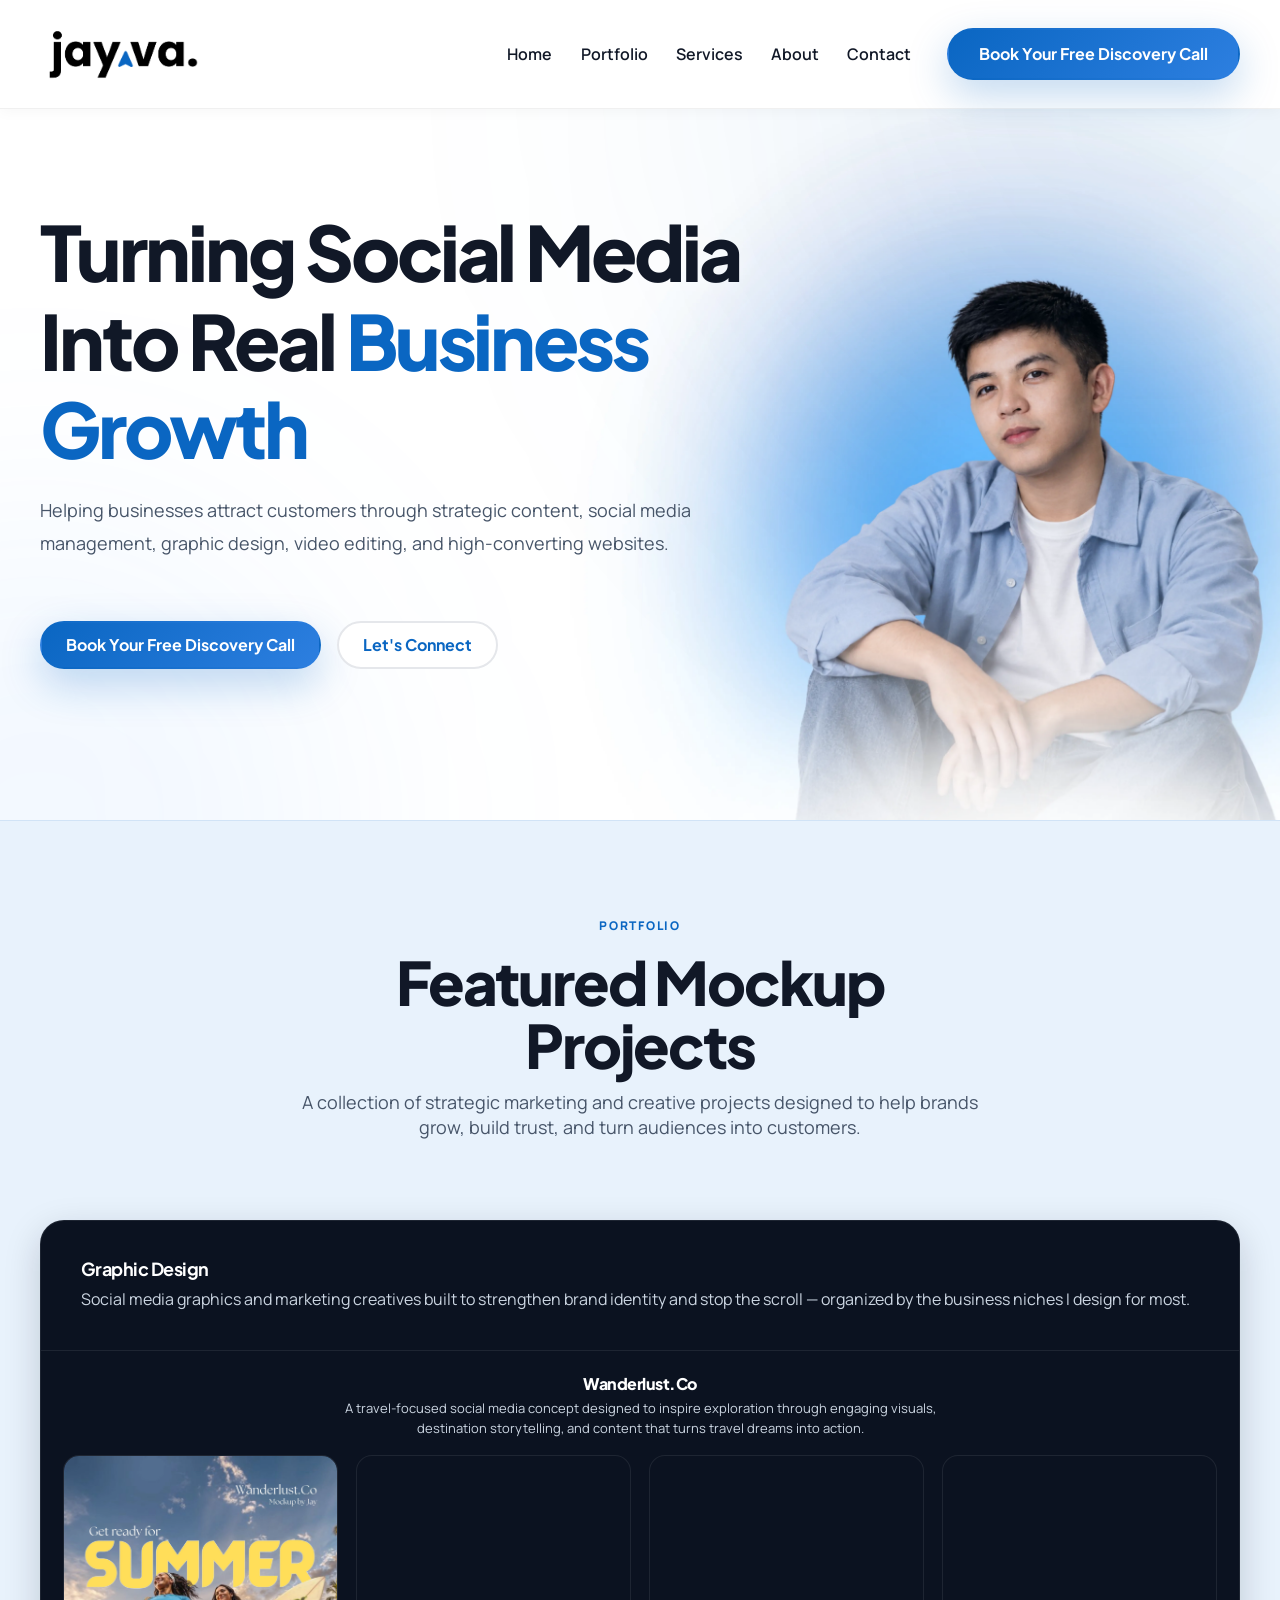
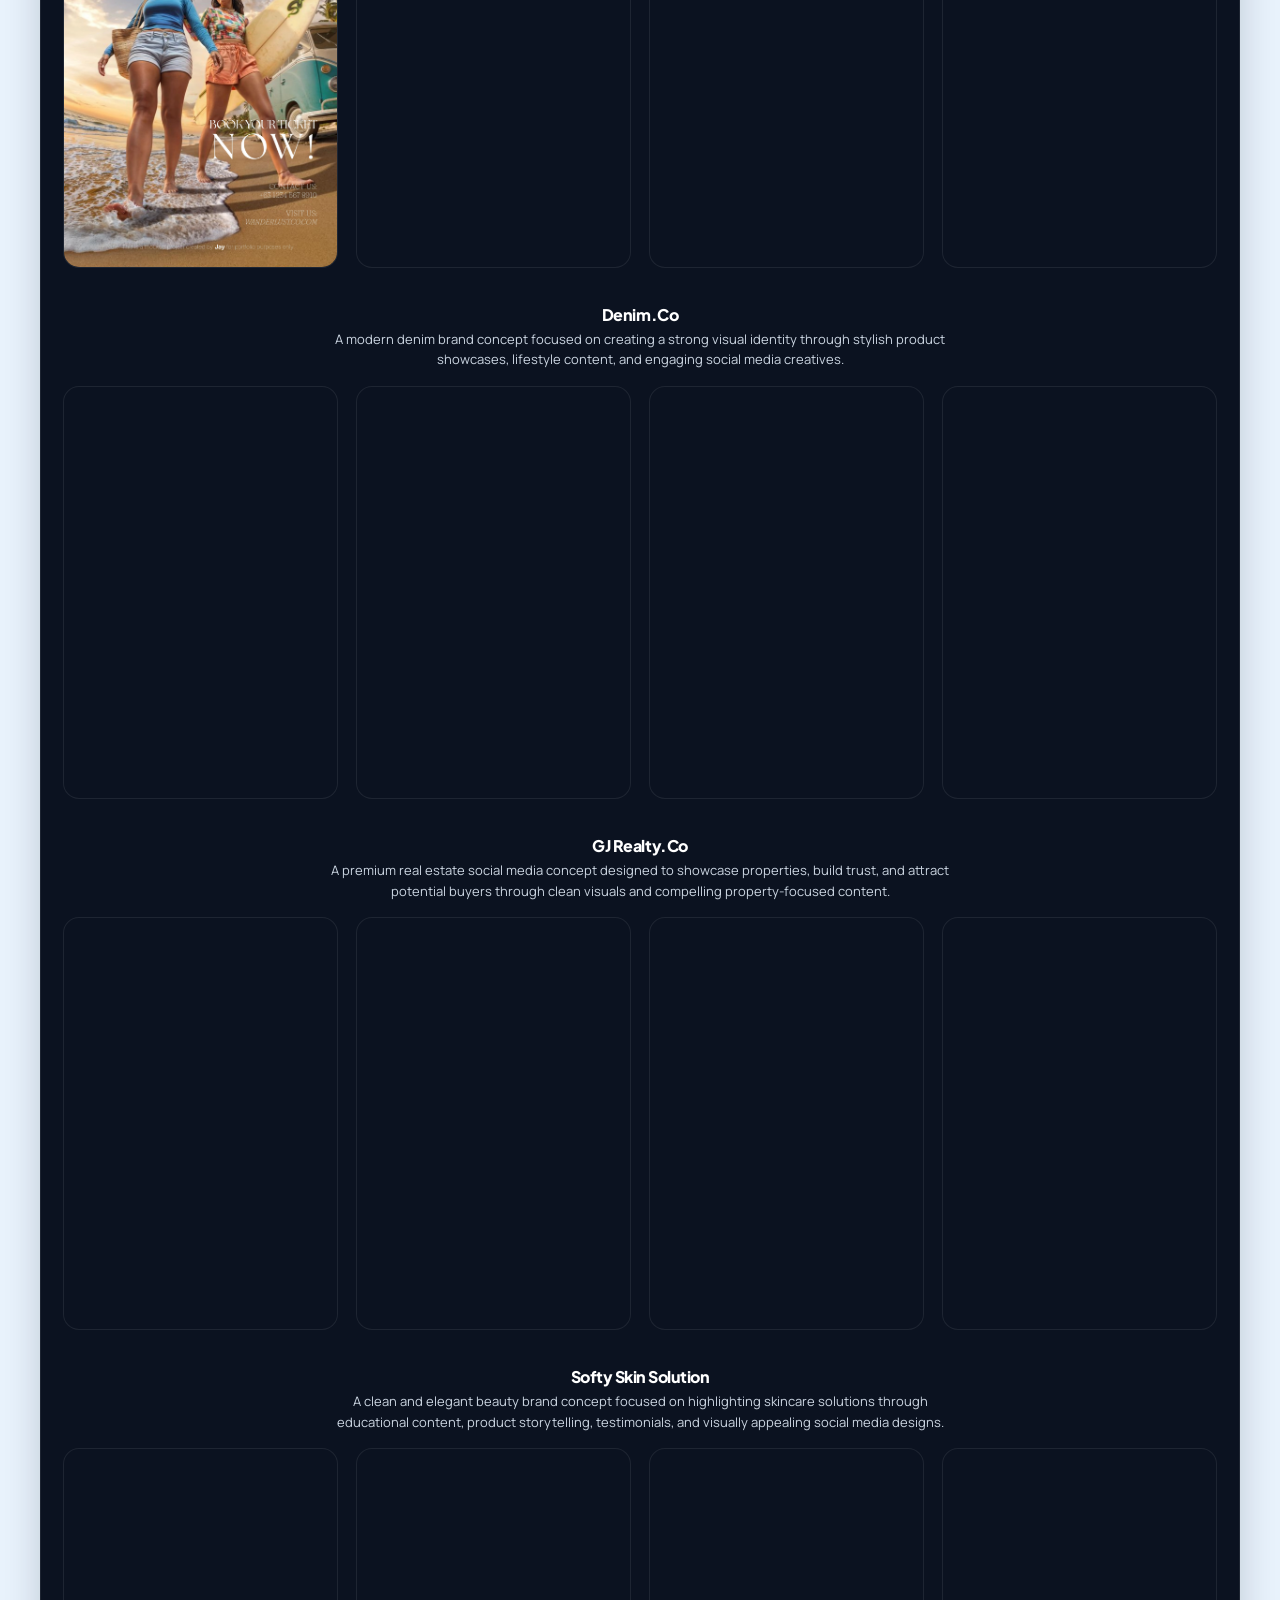
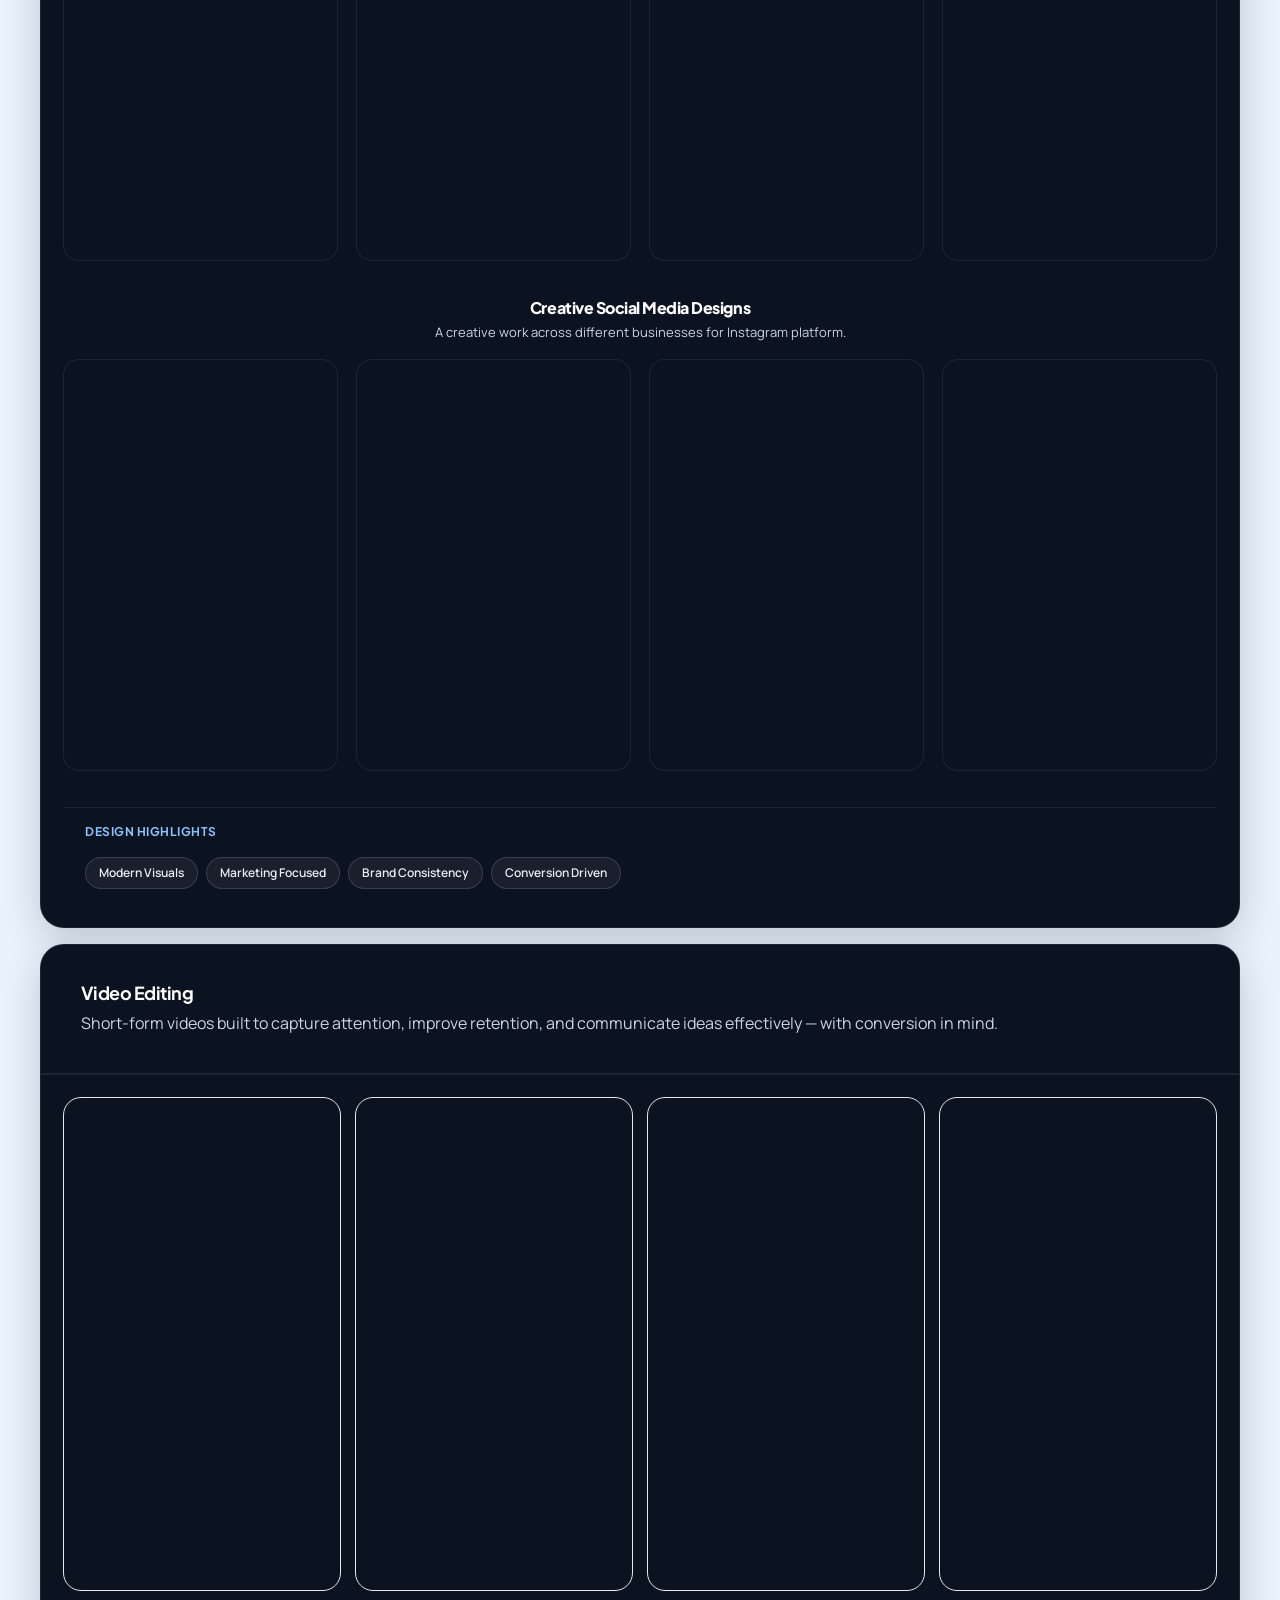
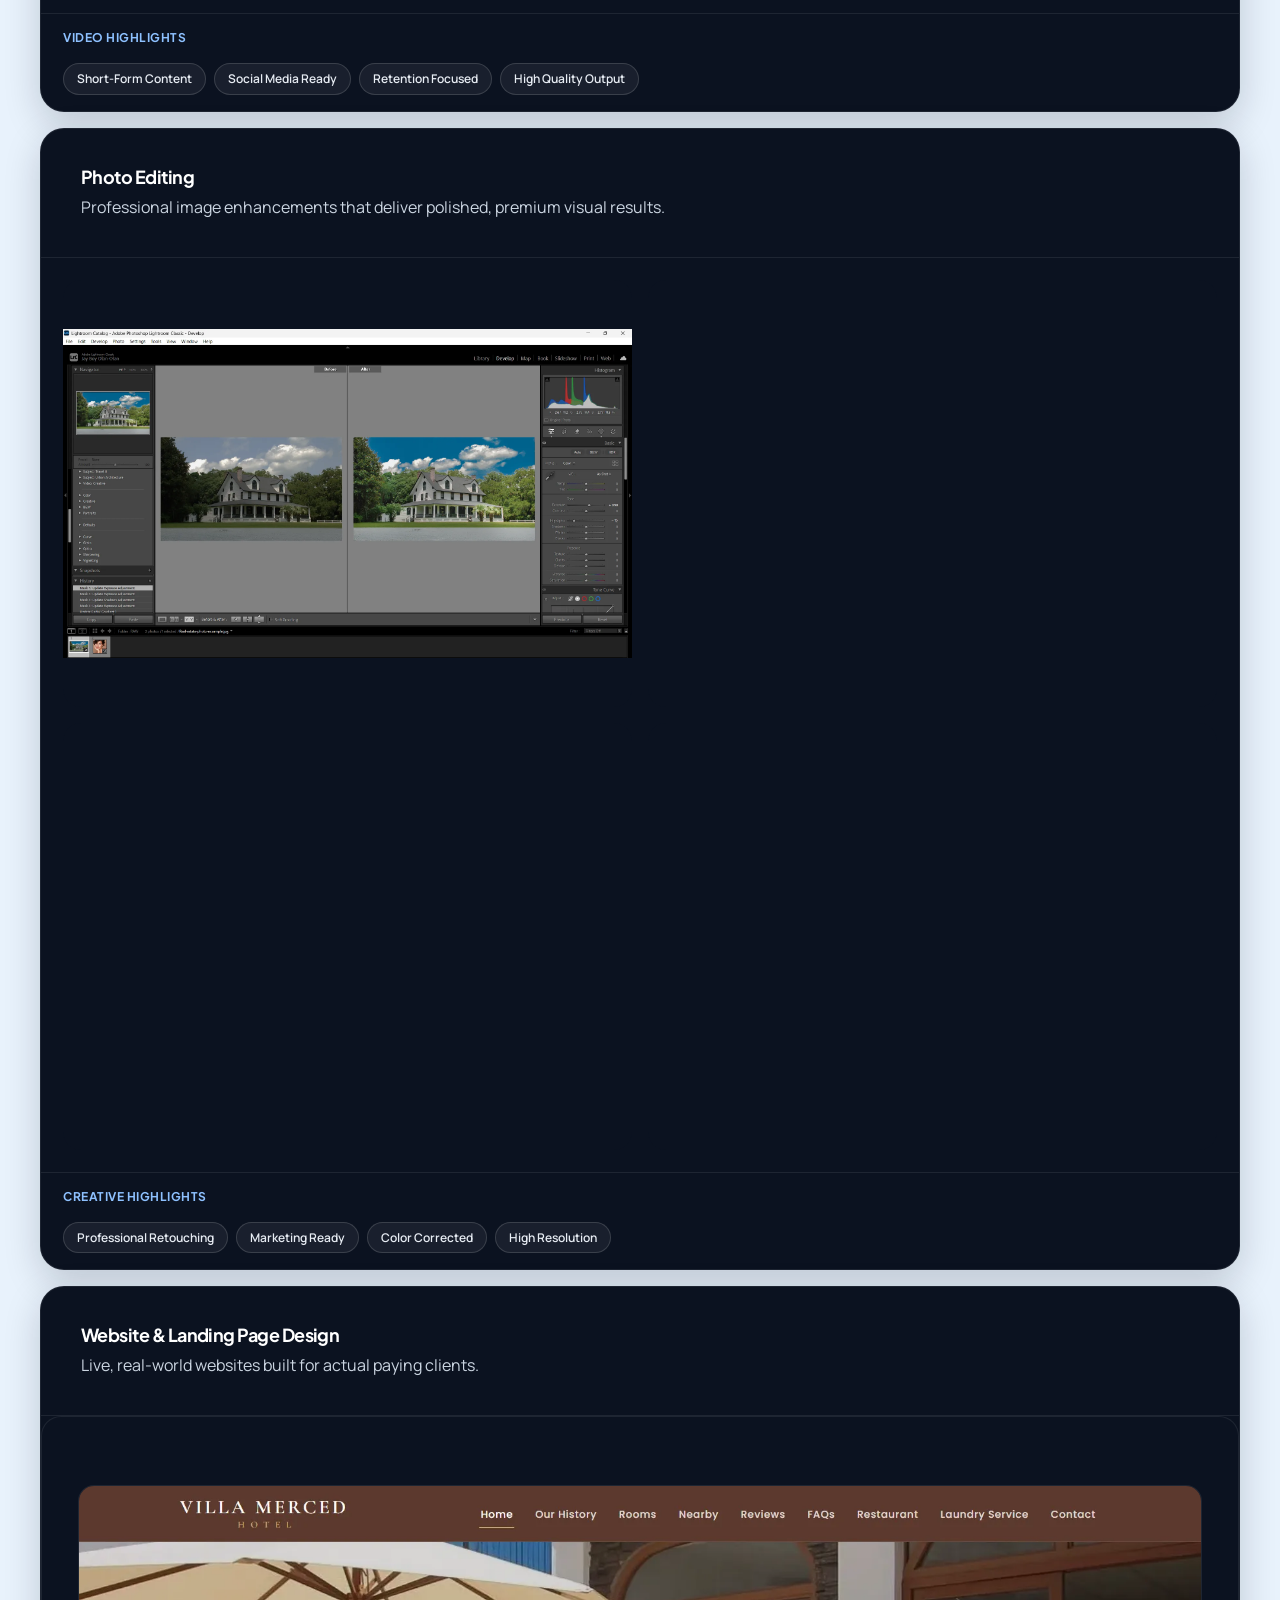
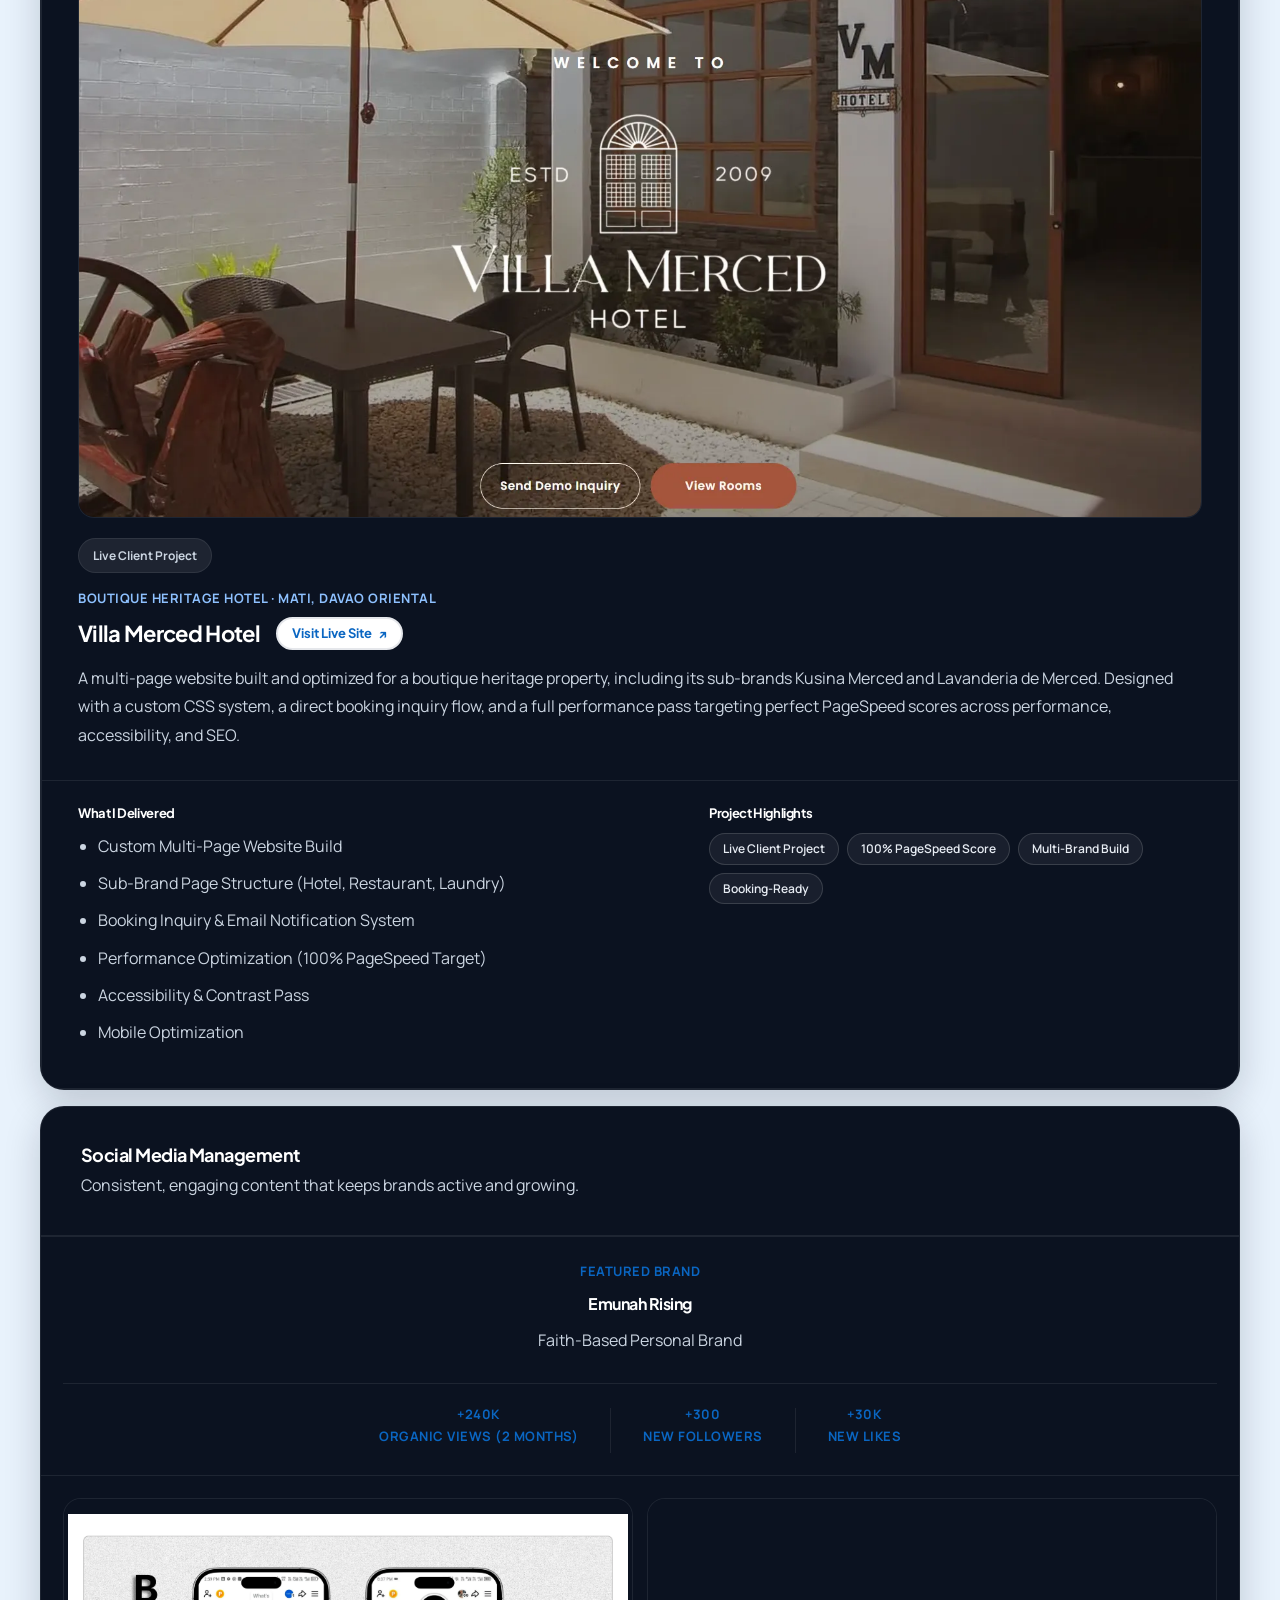
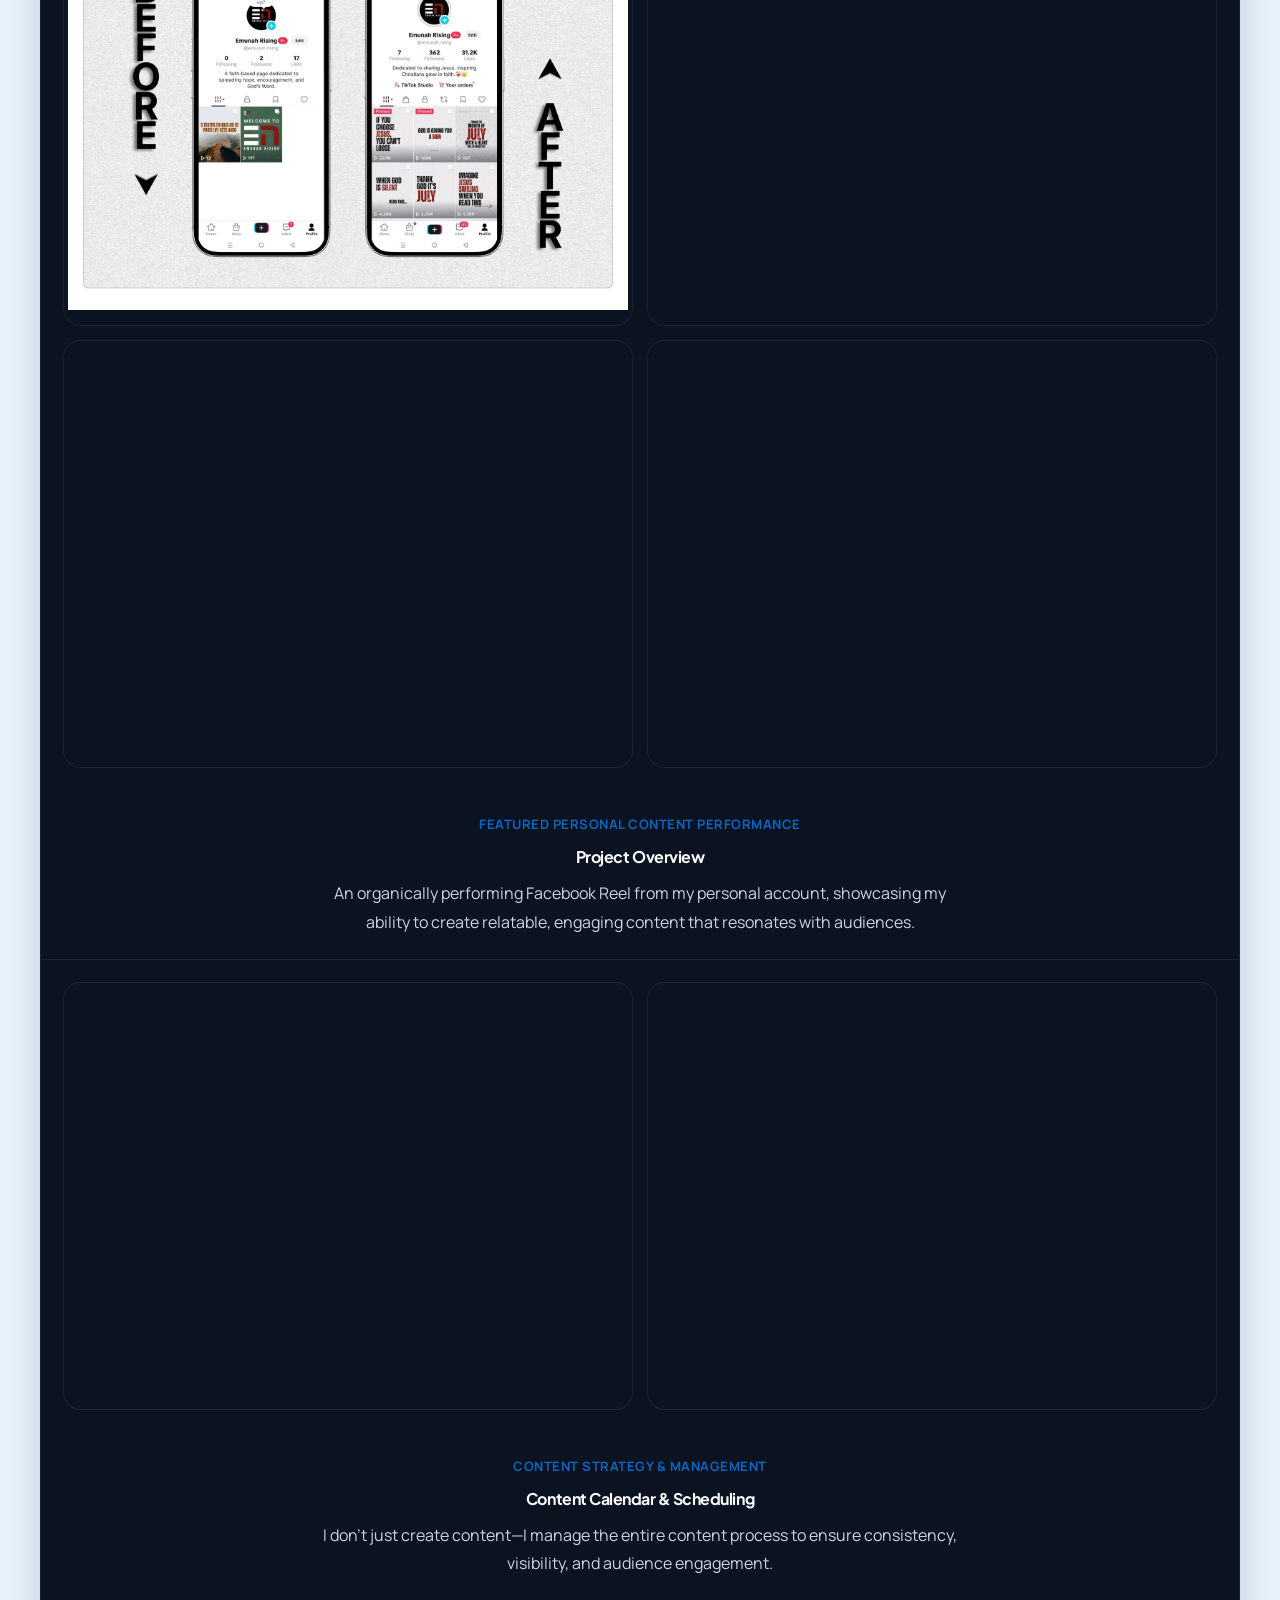
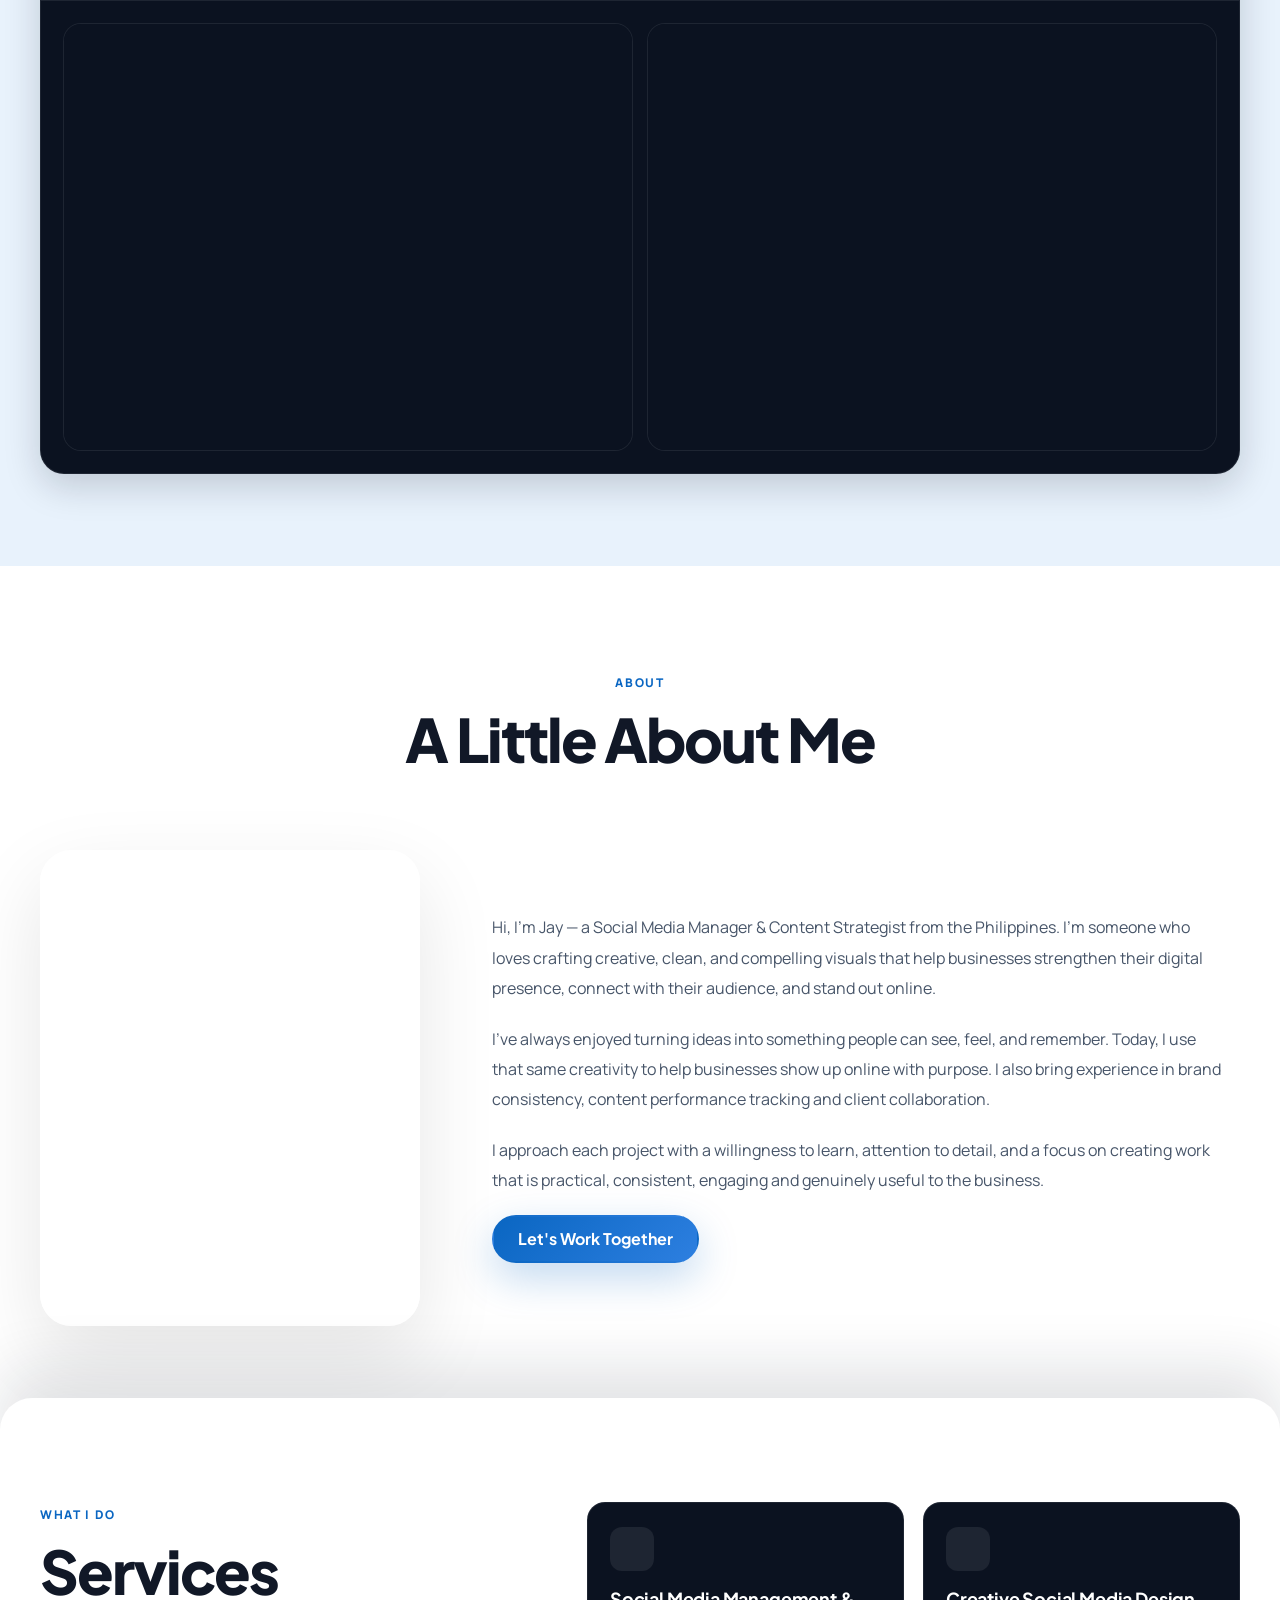
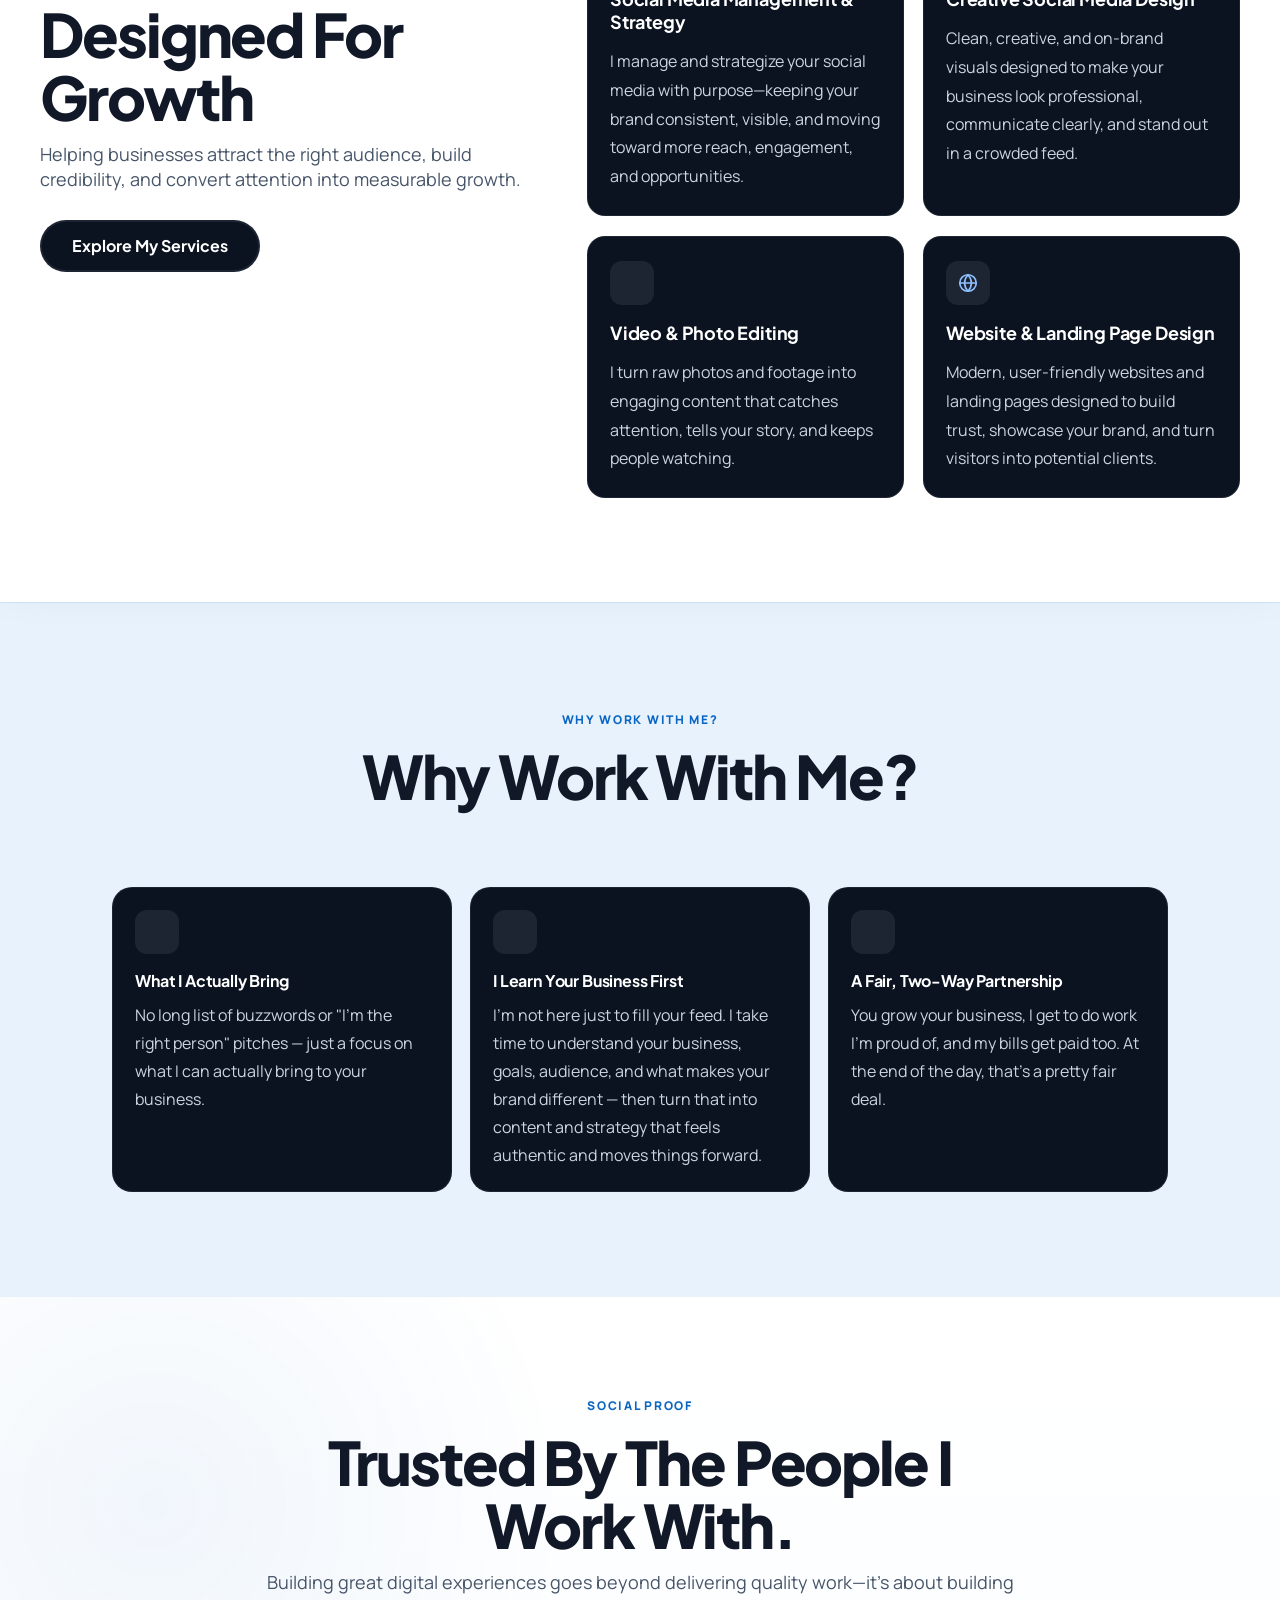
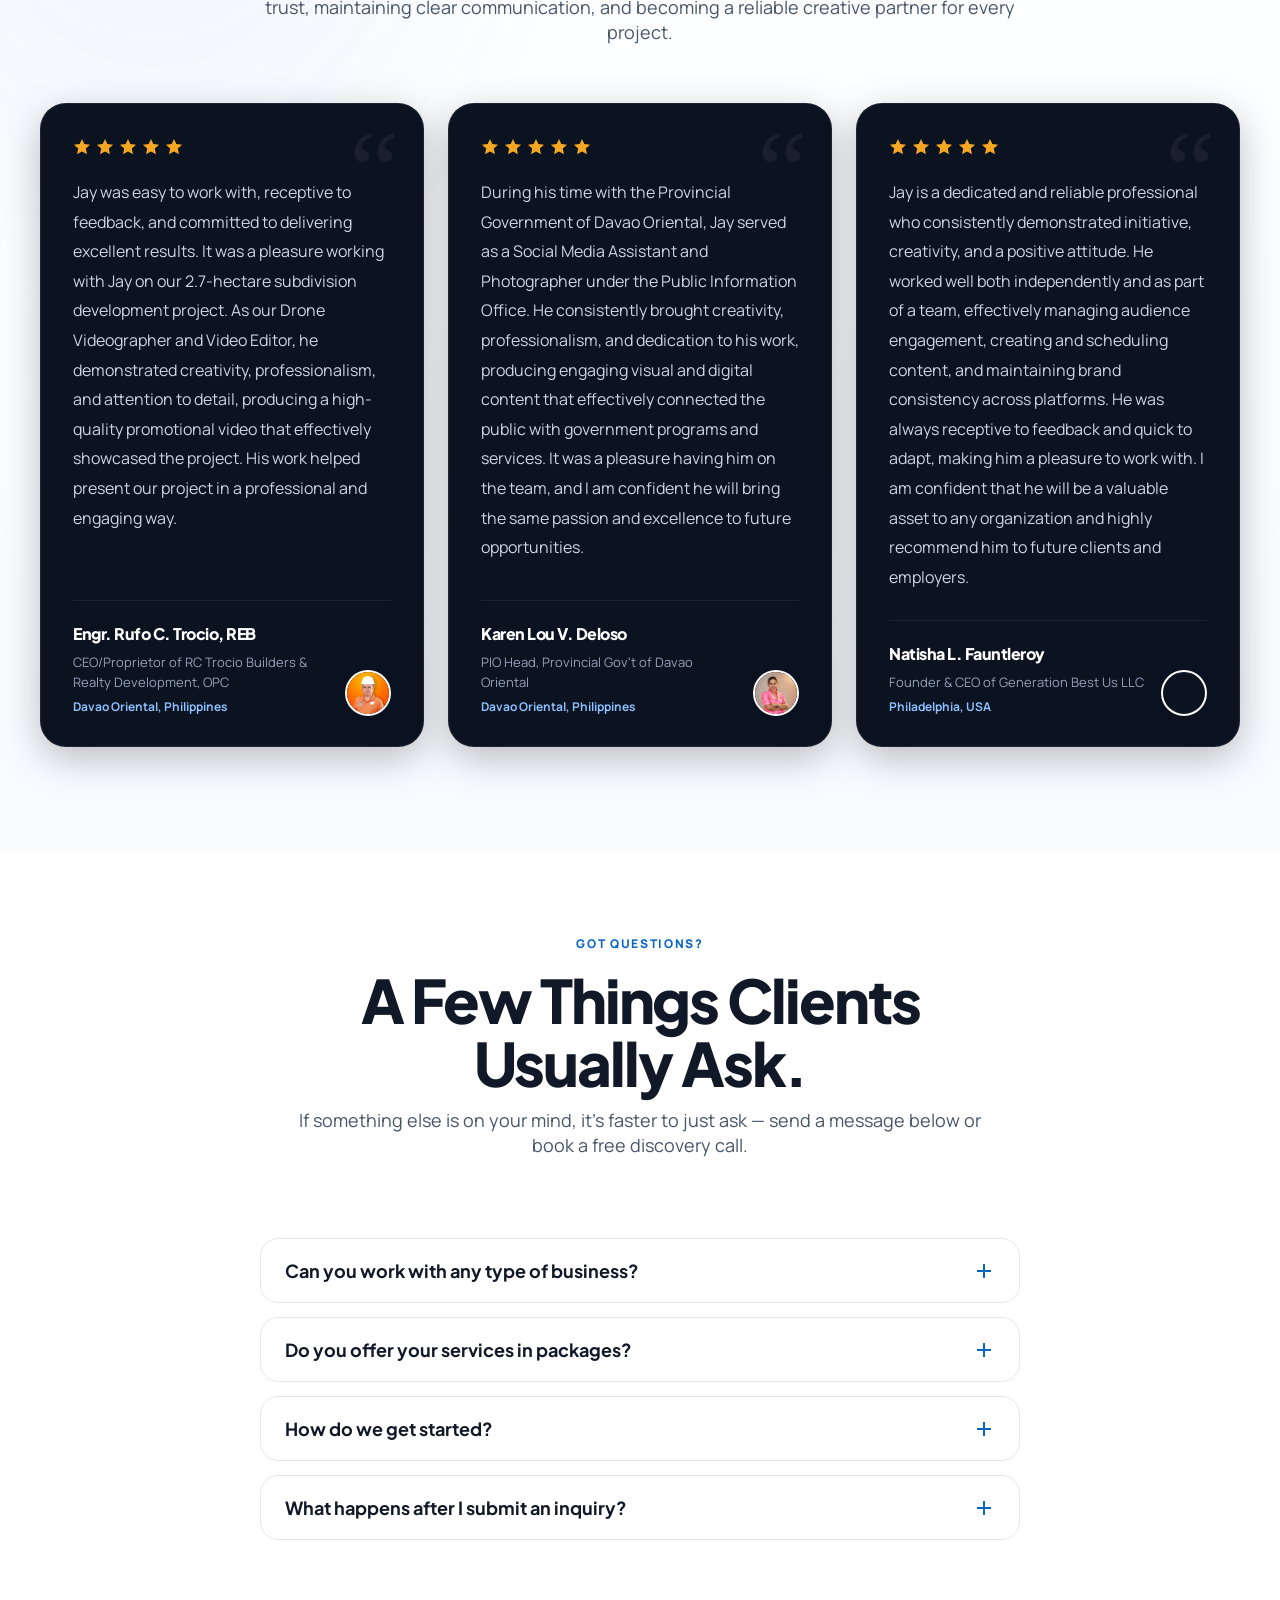
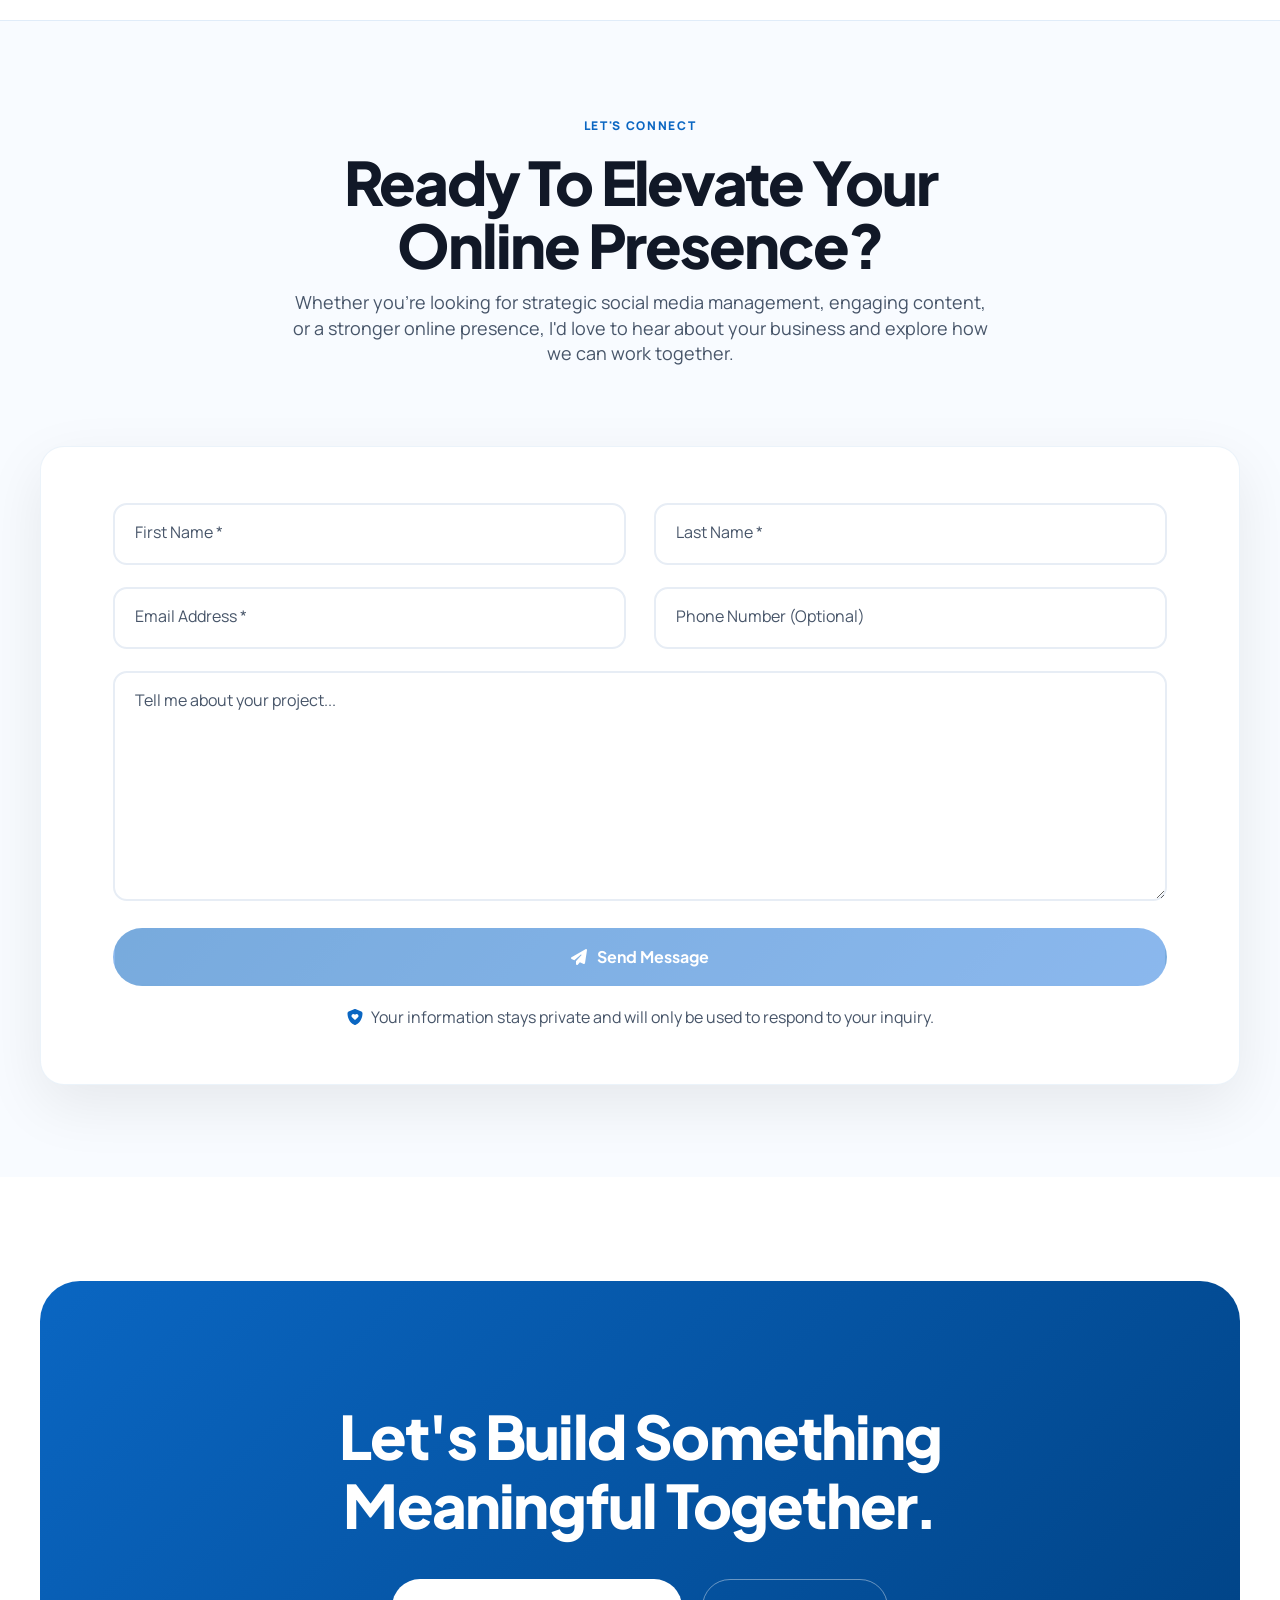
==== index.html @ 34c30284 "Update website design and content" ====
<!DOCTYPE html>
<html lang="en">
<head>

    <meta charset="UTF-8">

    <meta name="google-site-verification" content="qNo_Ho6MWpYWzD2raCDfpYJiwWRKK6Ojt3Yxmj4ZiKw" />

    <meta name="viewport"
          content="width=device-width, initial-scale=1.0">

    <!-- ==========================================
         PRIMARY SEO
    ========================================== -->

    <title>Jay VA | Social Media Manager, Content Strategist & Website Designer</title>

    <meta name="description"
          content="Social media management, content strategy, and website design that help businesses build a premium online presence and attract more clients.">

    <meta name="author"
          content="Jay Boy Olan-Olan">

    <meta name="robots"
          content="index, follow">

    <meta name="language"
          content="English">

    <meta name="distribution"
          content="Global">

    <meta name="theme-color"
          content="#0A66C2">

    <meta name="theme-color"
          content="#0B1220"
          media="(prefers-color-scheme: dark)">

    <link rel="canonical"
          href="https://jayva.vercel.app/">

    <!-- ==========================================
         FAVICON
    ========================================== -->

    <link rel="icon"
          type="image/jpeg"
          href="images/Jay.png.jpg">

    <link rel="apple-touch-icon"
          href="images/Jay.png.jpg">

    <meta name="msapplication-TileColor"
          content="#0A66C2">

    <!-- ==========================================
         OPEN GRAPH (Facebook, Messenger, LinkedIn)
    ========================================== -->

    <meta property="og:type"
          content="website">

    <meta property="og:title"
          content="Jay VA | Social Media Manager, Content Strategist & Website Designer">

    <meta property="og:description"
          content="Helping businesses grow through strategic social media management, content creation, website design, graphic design, and video editing.">

    <meta property="og:url"
          content="https://jayva.vercel.app/">

    <meta property="og:site_name"
          content="Jay VA">

    <meta property="og:locale"
          content="en_US">

    <meta property="og:image"
          content="https://jayva.vercel.app/images/og-cover.webp">

    <meta property="og:image:width"
          content="1200">

    <meta property="og:image:height"
          content="630">

    <meta property="og:image:type"
          content="image/webp">

    <!-- ==========================================
         TWITTER / X
    ========================================== -->

    <meta name="twitter:card"
          content="summary_large_image">

    <meta name="twitter:title"
          content="Jay VA | Social Media Manager & Website Designer">

    <meta name="twitter:description"
          content="Helping businesses build a premium online presence through strategic marketing, creative design, and high-converting content.">

    <meta name="twitter:image"
          content="https://jayva.vercel.app/images/og-cover.webp">

    <!-- ==========================================
         PERFORMANCE
    ========================================== -->

    <link rel="preconnect"
          href="https://fonts.googleapis.com">

    <link rel="preconnect"
          href="https://fonts.gstatic.com"
          crossorigin>

    <!-- ==========================================
         GOOGLE FONTS (loaded non-render-blocking:
         preloaded, then swapped to a stylesheet once
         fetched, with a <noscript> fallback for
         users/bots without JS)
    ========================================== -->

    <link rel="preload"
          as="image"
          href="images/hero-bg.webp"
          fetchpriority="high">

    <link rel="preload"
          as="style"
          href="https://fonts.googleapis.com/css2?family=Plus+Jakarta+Sans:wght@300;400;500;600;700;800&family=Manrope:wght@300;400;500;600;700;800&display=swap">

    <link href="https://fonts.googleapis.com/css2?family=Plus+Jakarta+Sans:wght@300;400;500;600;700;800&family=Manrope:wght@300;400;500;600;700;800&display=swap"
          rel="stylesheet"
          media="print"
          onload="this.media='all'">

    <noscript>
        <link href="https://fonts.googleapis.com/css2?family=Plus+Jakarta+Sans:wght@300;400;500;600;700;800&family=Manrope:wght@300;400;500;600;700;800&display=swap"
              rel="stylesheet">
    </noscript>

    <!-- ==========================================
         CSS
    ========================================== -->

    <link rel="stylesheet"
          href="css/style.min.css?v=20260915c">

    <!-- ==========================================
         SCHEMA.ORG (PERSONAL BRAND)
    ========================================== -->

    <script type="application/ld+json">
{
  "@context":"https://schema.org",
  "@type":"Person",
  "name":"Jay Boy Olan-Olan",
  "alternateName":"Jay VA",
  "url":"https://jayva.vercel.app/",
  "image":"https://jayva.vercel.app/images/Jay.png.jpg",
  "jobTitle":"Social Media Manager & Content Strategist",
  "description":"Helping businesses grow through strategic social media management, content strategy, website design, graphic design, and video editing.",
  "email":"mailto:servebyjay@gmail.com",
  "knowsAbout":[
    "Social Media Management",
    "Content Strategy",
    "Graphic Design",
    "Video Editing",
    "Website Design",
    "Landing Page Design",
    "Brand Strategy",
    "Content Marketing"
  ],
  "sameAs":[
    "https://www.linkedin.com/in/jayboyolan-olan/",
    "https://www.instagram.com/jayb_va/"
  ]
}
    </script>

</head>

<body>

    <a href="#main-content" class="skip-link">Skip to content</a>

    <!-- NAVBAR -->
    <header class="header">
        <div class="container">

            <nav class="navbar" id="navbar">

                <a href="#home" class="logo">
                    <img src="images/logo top.webp" alt="Jay VA" class="logo-image" width="136" height="48" loading="eager" fetchpriority="high" decoding="async" onerror="this.closest('.logo').classList.add('logo-pending')">
                    <span class="logo-text">Jay <span>VA</span></span>
                </a>

                <ul class="nav-links" id="primary-navigation">
                    <li><a href="#home">Home</a></li>
                    <li><a href="#portfolio">Portfolio</a></li>
                    <li><a href="#services">Services</a></li>
                    <li><a href="#about">About</a></li>
                    <li><a href="#contact">Contact</a></li>
                </ul>

                <button
    type="button"
    class="hamburger"
    aria-label="Open navigation menu"
    aria-expanded="false"
    aria-controls="primary-navigation">
                    <span></span>
                    <span></span>
                    <span></span>
                </button>

                <a href="https://calendly.com/getintouchwithjay/quick-discovery-call" target="_blank" rel="noopener noreferrer" class="btn-primary">
                    Book Your Free Discovery Call
                    
                </a>

            </nav>

        </div>
    </header>

    <main id="main-content">

    <!-- HERO SECTION -->
<section class="hero" id="home">

    <!-- ITEM #1 — full-bleed hero background photo, webp-ready.
         Upload your image as images/hero-bg.webp (wide/landscape,
         1920x1080 or similar works well) — until then this layer
         stays invisible and the section looks exactly as it does
         today. -->
    <div class="hero-bg-photo" aria-hidden="true"></div>

    <div class="container">

        <div class="hero-grid">

            <div class="hero-content">

                <h1>
                    Turning Social Media<br>
                    Into Real <span class="text-accent">Business<br>
                    Growth</span>
                </h1>

                <p>
                    Helping businesses attract customers through strategic content,
                    social media management, graphic design, video editing,
                    and high-converting websites.
                </p>

                <div class="hero-buttons">

                    <a href="https://calendly.com/getintouchwithjay/quick-discovery-call" target="_blank" rel="noopener noreferrer" class="btn-primary">
                        Book Your Free Discovery Call
                    </a>

                    <a href="#contact" class="btn-secondary">
                        Let's Connect
                    </a>

                </div>

            </div>

        </div><!-- hero-grid -->

    </div><!-- container -->

</section>

    

    

   <!-- FEATURED WORK -->
<section class="portfolio reveal" id="portfolio">

    <div class="container">

        <div class="section-heading">
            <span>PORTFOLIO</span>
            <h2>Featured Mockup Projects</h2>
            <p>A collection of strategic marketing and creative projects designed to help brands grow, build trust, and turn audiences into customers.</p>
        </div>

        

        

        <!-- GRAPHIC DESIGN -->
        <div class="portfolio-service">

            <div class="portfolio-service-header">
                <div>
                    <h3>Graphic Design</h3>
                    <p>
                        Social media graphics and marketing creatives built to
                        strengthen brand identity and stop the scroll —
                        organized by the business niches I design for most.
                    </p>
                </div>
            </div>

            <div class="portfolio-projects" id="service-graphic">
                <div class="portfolio-projects-inner">

                    <section class="graphic-showcase">

                        <!-- FEATURED DESIGNS BY BUSINESS NICHE -->
                        <div class="graphic-gallery">
                            

                        <div class="niche-row niche-row--center">
                            <div class="niche-row-header">
                                <h4>Wanderlust.Co</h4>
                                <p>A travel-focused social media concept designed to inspire exploration through engaging visuals, destination storytelling, and content that turns travel dreams into action.</p>
                            </div>
                            <div class="niche-grid">
                                <div class="niche-grid-item" data-lightbox-group="niche-wanderlust" role="button" tabindex="0" aria-label="View larger image">
                                    <img src="images/graphic designs/wanderlust 1.webp" alt="Wanderlust.Co social media design 1" loading="lazy" decoding="async" width="400" height="600" onerror="this.closest('.niche-grid-item').classList.add('media-pending')">
                                    <span class="media-pending-label">Coming Soon</span>
                                </div>
                                <div class="niche-grid-item" data-lightbox-group="niche-wanderlust" role="button" tabindex="0" aria-label="View larger image">
                                    <img src="images/graphic designs/wanderlust 2.webp" alt="Wanderlust.Co social media design 2" loading="lazy" decoding="async" width="400" height="600" onerror="this.closest('.niche-grid-item').classList.add('media-pending')">
                                    <span class="media-pending-label">Coming Soon</span>
                                </div>
                                <div class="niche-grid-item" data-lightbox-group="niche-wanderlust" role="button" tabindex="0" aria-label="View larger image">
                                    <img src="images/graphic designs/wanderlust 3.webp" alt="Wanderlust.Co social media design 3" loading="lazy" decoding="async" width="400" height="600" onerror="this.closest('.niche-grid-item').classList.add('media-pending')">
                                    <span class="media-pending-label">Coming Soon</span>
                                </div>
                                <div class="niche-grid-item" data-lightbox-group="niche-wanderlust" role="button" tabindex="0" aria-label="View larger image">
                                    <img src="images/graphic designs/wanderlust 4.webp" alt="Wanderlust.Co social media design 4" loading="lazy" decoding="async" width="400" height="600" onerror="this.closest('.niche-grid-item').classList.add('media-pending')">
                                    <span class="media-pending-label">Coming Soon</span>
                                </div>
                            </div>
                        </div>
                        <div class="niche-row niche-row--center">
                            <div class="niche-row-header">
                                <h4>Denim.Co</h4>
                                <p>A modern denim brand concept focused on creating a strong visual identity through stylish product showcases, lifestyle content, and engaging social media creatives.</p>
                            </div>
                            <div class="niche-grid">
                                <div class="niche-grid-item" data-lightbox-group="niche-denim" role="button" tabindex="0" aria-label="View larger image">
                                    <img src="images/graphic designs/Denim 1.webp" alt="Denim.Co social media design 1" loading="lazy" decoding="async" width="400" height="600" onerror="this.closest('.niche-grid-item').classList.add('media-pending')">
                                    <span class="media-pending-label">Coming Soon</span>
                                </div>
                                <div class="niche-grid-item" data-lightbox-group="niche-denim" role="button" tabindex="0" aria-label="View larger image">
                                    <img src="images/graphic designs/Denim 2.webp" alt="Denim.Co social media design 2" loading="lazy" decoding="async" width="400" height="600" onerror="this.closest('.niche-grid-item').classList.add('media-pending')">
                                    <span class="media-pending-label">Coming Soon</span>
                                </div>
                                <div class="niche-grid-item" data-lightbox-group="niche-denim" role="button" tabindex="0" aria-label="View larger image">
                                    <img src="images/graphic designs/Denim 3.webp" alt="Denim.Co social media design 3" loading="lazy" decoding="async" width="400" height="600" onerror="this.closest('.niche-grid-item').classList.add('media-pending')">
                                    <span class="media-pending-label">Coming Soon</span>
                                </div>
                                <div class="niche-grid-item" data-lightbox-group="niche-denim" role="button" tabindex="0" aria-label="View larger image">
                                    <img src="images/graphic designs/Denim 4.webp" alt="Denim.Co social media design 4" loading="lazy" decoding="async" width="400" height="600" onerror="this.closest('.niche-grid-item').classList.add('media-pending')">
                                    <span class="media-pending-label">Coming Soon</span>
                                </div>
                            </div>
                        </div>
                        <div class="niche-row niche-row--center">
                            <div class="niche-row-header">
                                <h4>GJ Realty.Co</h4>
                                <p>A premium real estate social media concept designed to showcase properties, build trust, and attract potential buyers through clean visuals and compelling property-focused content.</p>
                            </div>
                            <div class="niche-grid">
                                <div class="niche-grid-item" data-lightbox-group="niche-gjrealty" role="button" tabindex="0" aria-label="View larger image">
                                    <img src="images/graphic designs/GJ Realty 1.webp" alt="GJ Realty.Co social media design 1" loading="lazy" decoding="async" width="400" height="600" onerror="this.closest('.niche-grid-item').classList.add('media-pending')">
                                    <span class="media-pending-label">Coming Soon</span>
                                </div>
                                <div class="niche-grid-item" data-lightbox-group="niche-gjrealty" role="button" tabindex="0" aria-label="View larger image">
                                    <img src="images/graphic designs/GJ Realty 2.webp" alt="GJ Realty.Co social media design 2" loading="lazy" decoding="async" width="400" height="600" onerror="this.closest('.niche-grid-item').classList.add('media-pending')">
                                    <span class="media-pending-label">Coming Soon</span>
                                </div>
                                <div class="niche-grid-item" data-lightbox-group="niche-gjrealty" role="button" tabindex="0" aria-label="View larger image">
                                    <img src="images/graphic designs/GJ Realty 3.webp" alt="GJ Realty.Co social media design 3" loading="lazy" decoding="async" width="400" height="600" onerror="this.closest('.niche-grid-item').classList.add('media-pending')">
                                    <span class="media-pending-label">Coming Soon</span>
                                </div>
                                <div class="niche-grid-item" data-lightbox-group="niche-gjrealty" role="button" tabindex="0" aria-label="View larger image">
                                    <img src="images/graphic designs/GJ Realty 4.webp" alt="GJ Realty.Co social media design 4" loading="lazy" decoding="async" width="400" height="600" onerror="this.closest('.niche-grid-item').classList.add('media-pending')">
                                    <span class="media-pending-label">Coming Soon</span>
                                </div>
                            </div>
                        </div>
                        <div class="niche-row niche-row--center">
                            <div class="niche-row-header">
                                <h4>Softy Skin Solution</h4>
                                <p>A clean and elegant beauty brand concept focused on highlighting skincare solutions through educational content, product storytelling, testimonials, and visually appealing social media designs.</p>
                            </div>
                            <div class="niche-grid">
                                <div class="niche-grid-item" data-lightbox-group="niche-softyskin" role="button" tabindex="0" aria-label="View larger image">
                                    <img src="images/graphic designs/Softy Skin Solution 1.webp" alt="Softy Skin Solution social media design 1" loading="lazy" decoding="async" width="400" height="600" onerror="this.closest('.niche-grid-item').classList.add('media-pending')">
                                    <span class="media-pending-label">Coming Soon</span>
                                </div>
                                <div class="niche-grid-item" data-lightbox-group="niche-softyskin" role="button" tabindex="0" aria-label="View larger image">
                                    <img src="images/graphic designs/Softy Skin Solution 2.webp" alt="Softy Skin Solution social media design 2" loading="lazy" decoding="async" width="400" height="600" onerror="this.closest('.niche-grid-item').classList.add('media-pending')">
                                    <span class="media-pending-label">Coming Soon</span>
                                </div>
                                <div class="niche-grid-item" data-lightbox-group="niche-softyskin" role="button" tabindex="0" aria-label="View larger image">
                                    <img src="images/graphic designs/Softy Skin Solution 3.webp" alt="Softy Skin Solution social media design 3" loading="lazy" decoding="async" width="400" height="600" onerror="this.closest('.niche-grid-item').classList.add('media-pending')">
                                    <span class="media-pending-label">Coming Soon</span>
                                </div>
                                <div class="niche-grid-item" data-lightbox-group="niche-softyskin" role="button" tabindex="0" aria-label="View larger image">
                                    <img src="images/graphic designs/Softy Skin Solution 4.webp" alt="Softy Skin Solution social media design 4" loading="lazy" decoding="async" width="400" height="600" onerror="this.closest('.niche-grid-item').classList.add('media-pending')">
                                    <span class="media-pending-label">Coming Soon</span>
                                </div>
                            </div>
                        </div>
                        <div class="niche-row niche-row--center">
                            <div class="niche-row-header">
                                <h4>Creative Social Media Designs</h4>
                                <p>A creative work across different businesses for Instagram platform.</p>
                            </div>
                            <div class="niche-grid">
                                <div class="niche-grid-item" data-lightbox-group="niche-creatives" role="button" tabindex="0" aria-label="View larger image">
                                    <img src="images/graphic designs/Social Media Creatives 1.webp" alt="Creative Social Media Design showcase 1" loading="lazy" decoding="async" width="400" height="600" onerror="this.closest('.niche-grid-item').classList.add('media-pending')">
                                    <span class="media-pending-label">Coming Soon</span>
                                </div>
                                <div class="niche-grid-item" data-lightbox-group="niche-creatives" role="button" tabindex="0" aria-label="View larger image">
                                    <img src="images/graphic designs/Social Media Creatives 2.webp" alt="Creative Social Media Design showcase 2" loading="lazy" decoding="async" width="400" height="600" onerror="this.closest('.niche-grid-item').classList.add('media-pending')">
                                    <span class="media-pending-label">Coming Soon</span>
                                </div>
                                <div class="niche-grid-item" data-lightbox-group="niche-creatives" role="button" tabindex="0" aria-label="View larger image">
                                    <img src="images/graphic designs/Social Media Creatives 3.webp" alt="Creative Social Media Design showcase 3" loading="lazy" decoding="async" width="400" height="600" onerror="this.closest('.niche-grid-item').classList.add('media-pending')">
                                    <span class="media-pending-label">Coming Soon</span>
                                </div>
                                <div class="niche-grid-item" data-lightbox-group="niche-creatives" role="button" tabindex="0" aria-label="View larger image">
                                    <img src="images/graphic designs/Social Media Creatives 4.webp" alt="Creative Social Media Design showcase 4" loading="lazy" decoding="async" width="400" height="600" onerror="this.closest('.niche-grid-item').classList.add('media-pending')">
                                    <span class="media-pending-label">Coming Soon</span>
                                </div>
                            </div>
                        </div>


                        <!-- DESIGN HIGHLIGHTS -->
                        <div class="graphic-highlights">
                            <h5>Design Highlights</h5>
                            <div class="highlight-tags">
                                <span>Modern Visuals</span>
                                <span>Marketing Focused</span>
                                <span>Brand Consistency</span>
                                <span>Conversion Driven</span>
                            </div>
                        </div>

                    </section>

                </div>
            </div>

        </div>

        <!-- VIDEO EDITING -->
        <div class="portfolio-service">

            <div class="portfolio-service-header">
                <div>
                    <h3>Video Editing</h3>
                    <p>
                        Short-form videos built to capture attention,
                        improve retention, and communicate ideas effectively —
                        with conversion in mind.
                    </p>
                </div>
            </div>

            <div class="portfolio-projects" id="service-video">
                <div class="portfolio-projects-inner">

                    <section class="video-showcase">

                        <!-- FEATURED VIDEOS -->
                        <div class="video-gallery">
                            

                            <div class="portrait-video-grid">

    <!-- <!-- VIDEO 1 — WANDERLUST.CO -->
<div class="portrait-video-card">

    <div class="vimeo-video-wrapper">
        <iframe
            data-src="https://player.vimeo.com/video/1225875760?badge=0&amp;autopause=0&amp;player_id=0&amp;app_id=58479&amp;loop=1" loading="lazy"
            title="Wanderlust.Co"
            frameborder="0"
            allow="autoplay; fullscreen; picture-in-picture; clipboard-write; encrypted-media; web-share"
            referrerpolicy="strict-origin-when-cross-origin"
            allowfullscreen>
        </iframe>
    </div>

</div>


<!-- VIDEO 2 — DENIM.CO -->
<div class="portrait-video-card">

    <div class="vimeo-video-wrapper">
        <iframe
            data-src="https://player.vimeo.com/video/1225875799?badge=0&amp;autopause=0&amp;player_id=0&amp;app_id=58479&amp;loop=1" loading="lazy"
            title="Denim.Co"
            frameborder="0"
            allow="autoplay; fullscreen; picture-in-picture; clipboard-write; encrypted-media; web-share"
            referrerpolicy="strict-origin-when-cross-origin"
            allowfullscreen>
        </iframe>
    </div>

</div>


<!-- VIDEO 3 — GJ REALTY.CO -->
<div class="portrait-video-card">

    <div class="vimeo-video-wrapper">
        <iframe
            data-src="https://player.vimeo.com/video/1225875761?badge=0&amp;autopause=0&amp;player_id=0&amp;app_id=58479&amp;loop=1" loading="lazy"
            title="GJ Realty.Co"
            frameborder="0"
            allow="autoplay; fullscreen; picture-in-picture; clipboard-write; encrypted-media; web-share"
            referrerpolicy="strict-origin-when-cross-origin"
            allowfullscreen>
        </iframe>
    </div>

</div>


<!-- VIDEO 4 — SOFTY SKIN SOLUTION -->
<div class="portrait-video-card">

    <div class="vimeo-video-wrapper">
        <iframe
            data-src="https://player.vimeo.com/video/1226127912?badge=0&amp;autopause=0&amp;player_id=0&amp;app_id=58479&amp;loop=1" loading="lazy"
            title="Softy Skin Solution"
            frameborder="0"
            allow="autoplay; fullscreen; picture-in-picture; clipboard-write; encrypted-media; web-share"
            referrerpolicy="strict-origin-when-cross-origin"
            allowfullscreen>
        </iframe>
    </div>

</div>


                            </div>
                        </div>

                        <!-- VIDEO HIGHLIGHTS -->
                        <div class="video-highlights">
                            <h5>Video Highlights</h5>
                            <div class="highlight-tags">
                                <span>Short-Form Content</span>
                                <span>Social Media Ready</span>
                                <span>Retention Focused</span>
                                <span>High Quality Output</span>
                            </div>
                        </div>

                    </section>

                </div>
            </div>

        </div><!-- PHOTO EDITING -->
        <div class="portfolio-service">

            <div class="portfolio-service-header">
                <div>
                    <h3>Photo Editing</h3>
                    <p>
                        Professional image enhancements that deliver
                        polished, premium visual results.
                    </p>
                </div>
            </div>

            <div class="portfolio-projects" id="service-photo">
                <div class="portfolio-projects-inner">

                    <section class="photo-showcase">

                        <!-- FEATURED EDITS -->
                        <div class="photo-gallery">
                            

                            <div class="photo-grid">

                                <figure class="photo-card" data-lightbox-group="photo-editing" role="button" tabindex="0" aria-label="View larger image">
                                    <img src="photo%20editing/Screenshot%202026-01-16%20163024.webp" alt="Before and after real estate photo edit of a farmhouse exterior, with brightened exposure and enhanced sky color" loading="lazy" decoding="async" width="1300" height="752">
                                </figure>

                                <figure class="photo-card" data-lightbox-group="photo-editing" role="button" tabindex="0" aria-label="View larger image">
                                    <img src="photo%20editing/Screenshot%202026-01-16%20163426.webp" alt="Before and after portrait retouch with skin tone smoothing and color grading in Lightroom" loading="lazy" decoding="async" width="1300" height="700">
                                </figure>

                                <figure class="photo-card" data-lightbox-group="photo-editing" role="button" tabindex="0" aria-label="View larger image">
                                    <img src="photo%20editing/Screenshot%202026-01-15%20162609.webp" alt="Before and after real estate photo edit of a vaulted-ceiling living room with fireplace, with color and sharpening adjustments" loading="lazy" decoding="async" width="1300" height="659">
                                </figure>

                                <figure class="photo-card" data-lightbox-group="photo-editing" role="button" tabindex="0" aria-label="View larger image">
                                    <img src="photo%20editing/Screenshot%202026-01-15%20161924.webp" alt="Before and after real estate photo edit of a covered patio seating area, with color mixer adjustments" loading="lazy" decoding="async" width="1300" height="666">
                                </figure>

                            </div>
                        </div>

                        <!-- CREATIVE HIGHLIGHTS -->
                        <div class="photo-highlights">
                            <h5>Creative Highlights</h5>
                            <div class="highlight-tags">
                                <span>Professional Retouching</span>
                                <span>Marketing Ready</span>
                                <span>Color Corrected</span>
                                <span>High Resolution</span>
                            </div>
                        </div>

                    </section>

                </div>
            </div>

        </div>

        <!-- WEBSITE & LANDING PAGE DESIGN -->
<div class="portfolio-service">

    <div class="portfolio-service-header">
        <div>
            <h3>Website & Landing Page Design</h3>
            <p>Live, real-world websites built for actual paying clients.</p>
        </div>
    </div>

    <div class="portfolio-projects" id="service-website">
        <div class="portfolio-projects-inner">

            <div class="site-project-grid">

                <!-- PROJECT 1: VILLA MERCED HOTEL -->
                <article class="site-project-card">

                    <div class="site-project-top">
                        <div class="landscape-row">
                            <div class="landscape-card" data-lightbox-group="site-villamerced" role="button" tabindex="0" aria-label="View larger screenshot">
                                <img src="images/graphic designs/Villa Merced.webp" alt="Villa Merced Hotel website homepage screenshot" loading="lazy" decoding="async" width="1280" height="720" onerror="this.closest('.landscape-card').classList.add('media-pending')">
                                <span class="media-pending-label">Coming Soon</span>
                            </div>
                        </div>
                        <span class="media-badge media-badge--static">Live Client Project</span>
                        <span class="site-project-category">Boutique Heritage Hotel · Mati, Davao Oriental</span>

                        <div class="site-project-title-row">
                            <h4>Villa Merced Hotel</h4>
                            <a href="https://villa-merced-hotel.vercel.app/" target="_blank" rel="noopener noreferrer" class="btn-secondary site-visit-btn">
                                Visit Live Site
                                <span aria-hidden="true">↗</span>
                            </a>
                        </div>

                        <p>
                            A multi-page website built and optimized for a boutique heritage
                            property, including its sub-brands Kusina Merced and Lavanderia de
                            Merced. Designed with a custom CSS system, a direct booking inquiry
                            flow, and a full performance pass targeting perfect PageSpeed scores
                            across performance, accessibility, and SEO.
                        </p>
                    </div>

                    <div class="site-project-bottom">
                        <!-- WHAT I DELIVERED -->
                        <div class="deliverables">
                            <h5>What I Delivered</h5>
                            <ul>
                                <li>Custom Multi-Page Website Build</li>
                                <li>Sub-Brand Page Structure (Hotel, Restaurant, Laundry)</li>
                                <li>Booking Inquiry & Email Notification System</li>
                                <li>Performance Optimization (100% PageSpeed Target)</li>
                                <li>Accessibility & Contrast Pass</li>
                                <li>Mobile Optimization</li>
                            </ul>
                        </div>

                        <!-- PROJECT HIGHLIGHTS -->
                        <div class="project-highlights">
                            <h5>Project Highlights</h5>
                            <div class="highlight-tags">
                                <span>Live Client Project</span>
                                <span>100% PageSpeed Score</span>
                                <span>Multi-Brand Build</span>
                                <span>Booking-Ready</span>
                            </div>
                        </div>
                    </div>

                </article>

                <!-- NEXT PROJECT: add a new .site-project-card here once your next website client is live -->

            </div>

        </div>
    </div>

</div>

<!-- SOCIAL MEDIA MANAGEMENT -->
<div class="portfolio-service">

            <div class="portfolio-service-header">
                <div>
                    <h3>Social Media Management</h3>
                    <p>Consistent, engaging content that keeps brands active and growing.</p>
                </div>
            </div>

            <div class="portfolio-projects" id="service-social">
                <div class="portfolio-projects-inner">

                    <section class="social-showcase">

                        <!-- BRAND DETAILS -->
                        <div class="social-content">
                            <span>Featured Brand</span>

                            <h4>Emunah Rising</h4>
                            <p>Faith-Based Personal Brand</p>

                            <!-- TRUST BAR -->
                            <div class="result-stats">
                                <div class="stat-item">
                                    <span class="stat-number">+240K</span>
                                    <span class="stat-label">Organic Views (2 Months)</span>
                                </div>
                                <div class="stat-item">
                                    <span class="stat-number">+300</span>
                                    <span class="stat-label">New Followers</span>
                                </div>
                                <div class="stat-item">
                                    <span class="stat-number">+30K</span>
                                    <span class="stat-label">New Likes</span>
                                </div>
                            </div>
                        </div>

                        <!-- HERO IMAGES -->
                        <div class="social-hero-grid">
                            <div class="social-hero" data-lightbox-group="social-emunah" role="button" tabindex="0" aria-label="View larger image">
                                <img src="socmed/Before%20%26%20After.webp" alt="Emunah Rising TikTok profile before and after: follower count grew from 2 to 362, with pinned posts reaching up to 160K views" loading="lazy" decoding="async" width="1400" height="990">
                            </div>

                            <div class="social-hero" data-lightbox-group="social-emunah" role="button" tabindex="0" aria-label="View larger image">
                                <img src="socmed/Top%20Performing%20Post.webp" alt="TikTok post analytics for 'God Is Giving You A Sign,' showing 162K views and 148K total viewers" loading="lazy" decoding="async" width="1400" height="990">
                            </div>

                            <div class="social-hero" data-lightbox-group="social-emunah" role="button" tabindex="0" aria-label="View larger image">
                                <img src="socmed/Analytics%20%283%29.webp" alt="TikTok analytics overview showing 253.6K post views, 221.7K viewers, and 372 total followers over a 12-month period" loading="lazy" decoding="async" width="1400" height="990">
                            </div>

                            <div class="social-hero" data-lightbox-group="social-emunah" role="button" tabindex="0" aria-label="View larger image">
                                <img src="socmed/Branding.webp" alt="Brand style sheet showing color palette, and primary, accent, and body fonts used for consistent content" loading="lazy" decoding="async" width="1400" height="990">
                            </div>
                        </div>

                        <!-- BRAND DETAILS -->
                        <div class="social-content">
                            <span>Featured Personal Content Performance</span>
                            
                            <h4>Project Overview</h4>
                            <p>
                                An organically performing Facebook Reel from my personal
                                account, showcasing my ability to create relatable,
                                engaging content that resonates with audiences.
                            </p>

                        </div>

                        
                        <!-- HERO IMAGES -->
                        <div class="social-hero-grid">
                            <div class="social-hero" data-lightbox-group="social-fb" role="button" tabindex="0" aria-label="View larger image">
                                <img src="socmed/FB%20analytics.webp" alt="Facebook video analytics showing 362,276 views, a 455% increase, across a series of organic posts" loading="lazy" decoding="async" width="1400" height="990">
                            </div>

                            <div class="social-hero" data-lightbox-group="social-fb" role="button" tabindex="0" aria-label="View larger image">
                                <img src="socmed/FB%20most%20views.webp" alt="Facebook post engagement breakdown showing 56,103 views and 9,015 engagements on the top-performing post" loading="lazy" decoding="async" width="1400" height="990">
                            </div>
                        </div>

                         <!-- BRAND DETAILS -->
                        <div class="social-content">
                            <span>CONTENT STRATEGY & MANAGEMENT</span>
                            
                            <h4>Content Calendar & Scheduling</h4>
                            <p>
                                I don't just create content—I manage the entire content
                                process to ensure consistency, visibility, and audience
                                engagement.
                            </p>

                            
                        </div>

                        <!-- HERO IMAGES -->
                        <div class="social-hero-grid">
                            <div class="social-hero" data-lightbox-group="social-calendar" role="button" tabindex="0" aria-label="View larger image">
                                <img src="socmed/Content Calendar.webp" alt="Weekly content calendar spreadsheet with topics, captions, hashtags, and posting schedule for each piece of content" loading="lazy" decoding="async" width="1400" height="990">
                            </div>

                            <div class="social-hero" data-lightbox-group="social-calendar" role="button" tabindex="0" aria-label="View larger image">
                                <img src="socmed/Scheduling%20posts%20%283%29.webp" alt="Meta Business Suite and Buffer calendars showing posts scheduled across Facebook and Instagram" loading="lazy" decoding="async" width="1400" height="990">
                            </div>
                        </div>

                    </section>

                </div>
            </div>

        </div>

    </div>

</section>

<div class="photo-lightbox" id="photo-lightbox" aria-hidden="true">
    <button type="button" class="photo-lightbox-close" aria-label="Zoom out / close">
        <span aria-hidden="true">&times;</span>
    </button>
    <button type="button" class="photo-lightbox-nav photo-lightbox-prev" aria-label="Previous image" hidden>
        <svg width="20" height="20" viewBox="0 0 320 512" aria-hidden="true" fill="currentColor"><path d="M41.4 233.4c-12.5 12.5-12.5 32.8 0 45.3l160 160c12.5 12.5 32.8 12.5 45.3 0s12.5-32.8 0-45.3L109.3 256 246.6 118.6c12.5-12.5 12.5-32.8 0-45.3s-32.8-12.5-45.3 0l-160 160z"/></svg>
    </button>
    <button type="button" class="photo-lightbox-nav photo-lightbox-next" aria-label="Next image" hidden>
        <svg width="20" height="20" viewBox="0 0 320 512" aria-hidden="true" fill="currentColor"><path d="M278.6 233.4c12.5 12.5 12.5 32.8 0 45.3l-160 160c-12.5 12.5-32.8 12.5-45.3 0s-12.5-32.8 0-45.3L210.7 256 73.4 118.6c-12.5-12.5-12.5-32.8 0-45.3s32.8-12.5 45.3 0l160 160z"/></svg>
    </button>
    <img class="photo-lightbox-img" src="" alt="">
    <span class="photo-lightbox-counter" hidden></span>
</div>

<section class="about reveal" id="about">

    <div class="container">

        <!-- SECTION NAME (shown before the hero image, matching the
             section-heading pattern used across the rest of the site) -->
        <div class="section-heading about-heading">
            <span>ABOUT</span>
            <h2>
                A Little About Me
            </h2>
        </div>

        <div class="about-grid">

            <!-- IMAGE -->

            <div class="image-wrapper">

                <!-- Portrait -->
                        <img
                            src="images/Jay.webp"
                            alt="Jay Boy Olan-Olan"
                            class="hero-image"
                            width="490"
                            height="613"
                            fetchpriority="high"
                            decoding="async">


            </div>


            <!-- CONTENT -->

            <div class="about-content">

                <p>
                    Hi, I’m Jay — a Social Media Manager & Content Strategist from the Philippines. I’m someone who loves crafting creative, clean, and compelling visuals that help businesses strengthen their digital presence, connect with their audience, and stand out online.
                </p>

                <p>
                    I’ve always enjoyed turning ideas into something people can see, feel, and remember. Today, I use that same creativity to help businesses show up online with purpose. I also bring experience in brand consistency, content performance tracking and client collaboration.
                </p>

                <p>
                    I approach each project with a willingness to learn, attention to detail, and a focus on creating work that is practical, consistent, engaging and genuinely useful to the business.
                </p>
                <div class="about-buttons">

                    <a href="#contact" class="btn-primary">
                        Let's Work Together
                    </a>

                </div>

            </div>

        </div>

    </div>

</section>

    <!-- SERVICES -->
    <section id="services" class="services reveal">

        <div class="container">

            <div class="services-grid">

                <div class="services-intro">

                    <div class="section-heading">

                        <span>WHAT I DO</span>

                        <h2>
                            Services Designed
                            For Growth
                        </h2>

                        <p>
                            Helping businesses attract the right audience, build credibility, and convert attention into measurable growth.
                        </p>

                    </div>

                    <a href="#services" class="btn-secondary services-cta">
                        Explore My Services
                    </a>

                </div>

                <div class="services-wrapper">

    <div class="service-item">
        <div class="service-icon" aria-hidden="true">
            <img src="images/social media management.webp" alt="" class="service-icon-image" width="22" height="22" loading="lazy" decoding="async" onerror="this.closest('.service-icon').classList.add('icon-pending')">
            <svg viewBox="0 0 24 24" fill="none" stroke="currentColor" stroke-width="1.8" stroke-linecap="round" stroke-linejoin="round"><rect x="3" y="3" width="18" height="18" rx="5"/><circle cx="12" cy="12" r="4.2"/><circle cx="17.2" cy="6.8" r="1.1" fill="currentColor" stroke="none"/></svg>
        </div>
        <div class="service-title">
            <h3>Social Media Management & Strategy</h3>
        </div>

        <div class="service-content">
            <p>
                I manage and strategize your social media with purpose—keeping your brand consistent, visible, and moving toward more reach, engagement, and opportunities.
            </p>
        </div>
    </div>

    <div class="service-item">
        <div class="service-icon" aria-hidden="true">
            <img src="images/icons/aperture (1).webp" alt="" class="service-icon-image" width="22" height="22" loading="lazy" decoding="async" onerror="this.closest('.service-icon').classList.add('icon-pending')">
        </div>
        <div class="service-title">
            <h3>Creative Social Media Design</h3>
        </div>

        <div class="service-content">
            <p>
                Clean, creative, and on-brand visuals designed to make your business look professional, communicate clearly, and stand out in a crowded feed.
            </p>
        </div>
    </div>

    <div class="service-item">
        <div class="service-icon" aria-hidden="true">
            <img src="images/video editing.webp" alt="" class="service-icon-image" width="22" height="22" loading="lazy" decoding="async" onerror="this.closest('.service-icon').classList.add('icon-pending')">
            <svg viewBox="0 0 24 24" fill="none" stroke="currentColor" stroke-width="1.8" stroke-linecap="round" stroke-linejoin="round"><rect x="2.5" y="6" width="13" height="12" rx="2.4"/><path d="m15.5 10.5 5.4-3.2a.8.8 0 0 1 1.2.7v8l-5.4-3.2"/></svg>
        </div>
        <div class="service-title">
            <h3>Video & Photo Editing</h3>
        </div>

        <div class="service-content">
            <p>
                I turn raw photos and footage into engaging content that catches attention, tells your story, and keeps people watching.
            </p>
        </div>
    </div>

    <div class="service-item">
        <div class="service-icon" aria-hidden="true">
            <img src="images/services/icon-website-design.webp" alt="" class="service-icon-image" width="22" height="22" loading="lazy" decoding="async" onerror="this.closest('.service-icon').classList.add('icon-pending')">
            <svg viewBox="0 0 24 24" fill="none" stroke="currentColor" stroke-width="1.8" stroke-linecap="round" stroke-linejoin="round"><circle cx="12" cy="12" r="9"/><path d="M3 12h18"/><path d="M12 3c2.4 2.6 3.7 5.7 3.7 9s-1.3 6.4-3.7 9c-2.4-2.6-3.7-5.7-3.7-9s1.3-6.4 3.7-9Z"/></svg>
        </div>
        <div class="service-title">
            <h3>Website & Landing Page Design</h3>
        </div>

        <div class="service-content">
            <p>
                Modern, user-friendly websites and landing pages designed to build trust, showcase your brand, and turn visitors into potential clients.
            </p>
        </div>
    </div>

</div>

            </div>

        </div>

    </section>

    <!-- WHY BUSINESSES CHOOSE JAY -->

<section class="advantages reveal">

    <div class="container">

        <div class="section-heading">

            <span>WHY WORK WITH ME?</span>

            <h2>
                Why Work With Me?
            </h2>

        </div>

        

        <div class="advantages-grid">

            <div class="advantage-card">
                <div class="advantage-icon" aria-hidden="true">
                    <img src="images/icons/target (2).webp" alt="Target Icon" width="96" height="96" loading="lazy" decoding="async">
                </div>
                <h3>What I Actually Bring</h3>
                <p>
                    No long list of buzzwords or "I'm the right person" pitches — just a focus on what I can actually bring to your business.
                </p>
            </div>

            <div class="advantage-card">
                <div class="advantage-icon" aria-hidden="true">
                    <img src="images/icons/brand.webp" alt="Brand Icon" width="96" height="96" loading="lazy" decoding="async">
                </div>
                <h3>I Learn Your Business First</h3>
                <p>
                    I'm not here just to fill your feed. I take time to understand your business, goals, audience, and what makes your brand different — then turn that into content and strategy that feels authentic and moves things forward.
                </p>
            </div>

            <div class="advantage-card">
                <div class="advantage-icon" aria-hidden="true">
                    <img src="images/icons/fair-trade.webp" alt="Fair Trade Icon" width="96" height="96" loading="lazy" decoding="async">
                </div>
                <h3>A Fair, Two-Way Partnership</h3>
                <p>
                    You grow your business, I get to do work I'm proud of, and my bills get paid too. At the end of the day, that's a pretty fair deal.
                </p>
            </div>

        </div>

    </div>

</section>
    

<!-- TESTIMONIALS -->

<section class="testimonials reveal">

    <div class="container">

        <div class="section-heading">
            <span>SOCIAL PROOF</span>
            <h2>Trusted By The People I Work With.</h2>
            <p>
                Building great digital experiences goes beyond delivering quality work—it's about building trust, maintaining clear communication, and becoming a reliable creative partner for every project.
            </p>
        </div>

        <div class="testimonial-grid">

            <!-- TESTIMONIAL 1 -->
            <div class="testimonial-card">

                <div class="testimonial-stars" role="img" aria-label="5 out of 5 stars">
                    <svg viewBox="0 0 20 20"><path d="M10 1l2.6 5.8 6.4.6-4.8 4.3 1.4 6.3L10 14.9 4.4 18l1.4-6.3L1 7.4l6.4-.6L10 1z"/></svg>
                    <svg viewBox="0 0 20 20"><path d="M10 1l2.6 5.8 6.4.6-4.8 4.3 1.4 6.3L10 14.9 4.4 18l1.4-6.3L1 7.4l6.4-.6L10 1z"/></svg>
                    <svg viewBox="0 0 20 20"><path d="M10 1l2.6 5.8 6.4.6-4.8 4.3 1.4 6.3L10 14.9 4.4 18l1.4-6.3L1 7.4l6.4-.6L10 1z"/></svg>
                    <svg viewBox="0 0 20 20"><path d="M10 1l2.6 5.8 6.4.6-4.8 4.3 1.4 6.3L10 14.9 4.4 18l1.4-6.3L1 7.4l6.4-.6L10 1z"/></svg>
                    <svg viewBox="0 0 20 20"><path d="M10 1l2.6 5.8 6.4.6-4.8 4.3 1.4 6.3L10 14.9 4.4 18l1.4-6.3L1 7.4l6.4-.6L10 1z"/></svg>
                </div>

                <p>
                    Jay was easy to work with, receptive to feedback, and committed to delivering excellent results. It was a pleasure working with Jay on our 2.7-hectare subdivision development project. As our Drone Videographer and Video Editor, he demonstrated creativity, professionalism, and attention to detail, producing a high-quality promotional video that effectively showcased the project. His work helped present our project in a professional and engaging way.
                </p>

                <div class="testimonial-author">
                    <h3>Engr. Rufo C. Trocio, REB</h3>
                    <span>CEO/Proprietor of RC Trocio Builders & Realty Development, OPC</span>
                    <p class="testimonial-location">Davao Oriental, Philippines</p>
                </div>

                <!-- CONV-FIX #7 — replace src with the real headshot once
                     uploaded (square image, min ~120x120px works best).
                     onerror hides the element gracefully if the file isn't
                     there yet, so nothing breaks in the meantime. -->
                <img class="testimonial-avatar" src="photo editing/trocio.webp" alt="Engr. Rufo C. Trocio" loading="lazy" decoding="async" width="46" height="46" onerror="this.style.display='none'">

            </div>

            <!-- TESTIMONIAL 2 -->
            <div class="testimonial-card">

                <div class="testimonial-stars" role="img" aria-label="5 out of 5 stars">
                    <svg viewBox="0 0 20 20"><path d="M10 1l2.6 5.8 6.4.6-4.8 4.3 1.4 6.3L10 14.9 4.4 18l1.4-6.3L1 7.4l6.4-.6L10 1z"/></svg>
                    <svg viewBox="0 0 20 20"><path d="M10 1l2.6 5.8 6.4.6-4.8 4.3 1.4 6.3L10 14.9 4.4 18l1.4-6.3L1 7.4l6.4-.6L10 1z"/></svg>
                    <svg viewBox="0 0 20 20"><path d="M10 1l2.6 5.8 6.4.6-4.8 4.3 1.4 6.3L10 14.9 4.4 18l1.4-6.3L1 7.4l6.4-.6L10 1z"/></svg>
                    <svg viewBox="0 0 20 20"><path d="M10 1l2.6 5.8 6.4.6-4.8 4.3 1.4 6.3L10 14.9 4.4 18l1.4-6.3L1 7.4l6.4-.6L10 1z"/></svg>
                    <svg viewBox="0 0 20 20"><path d="M10 1l2.6 5.8 6.4.6-4.8 4.3 1.4 6.3L10 14.9 4.4 18l1.4-6.3L1 7.4l6.4-.6L10 1z"/></svg>
                </div>

                <p>
                    During his time with the Provincial Government of Davao Oriental, Jay served as a Social Media Assistant and Photographer under the Public Information Office. He consistently brought creativity, professionalism, and dedication to his work, producing engaging visual and digital content that effectively connected the public with government programs and services. It was a pleasure having him on the team, and I am confident he will bring the same passion and excellence to future opportunities.
                </p>

                <div class="testimonial-author">
                    <h3>Karen Lou V. Deloso</h3>
                    <span>PIO Head, Provincial Gov't of Davao Oriental</span>
                    <p class="testimonial-location">Davao Oriental, Philippines</p>
                </div>

                <img class="testimonial-avatar" src="photo editing/Karen.webp" alt="Karen Lou V. Deloso" loading="lazy" decoding="async" width="46" height="46" onerror="this.style.display='none'">

            </div>

            <!-- TESTIMONIAL 3 -->
            <div class="testimonial-card">

                <div class="testimonial-stars" role="img" aria-label="5 out of 5 stars">
                    <svg viewBox="0 0 20 20"><path d="M10 1l2.6 5.8 6.4.6-4.8 4.3 1.4 6.3L10 14.9 4.4 18l1.4-6.3L1 7.4l6.4-.6L10 1z"/></svg>
                    <svg viewBox="0 0 20 20"><path d="M10 1l2.6 5.8 6.4.6-4.8 4.3 1.4 6.3L10 14.9 4.4 18l1.4-6.3L1 7.4l6.4-.6L10 1z"/></svg>
                    <svg viewBox="0 0 20 20"><path d="M10 1l2.6 5.8 6.4.6-4.8 4.3 1.4 6.3L10 14.9 4.4 18l1.4-6.3L1 7.4l6.4-.6L10 1z"/></svg>
                    <svg viewBox="0 0 20 20"><path d="M10 1l2.6 5.8 6.4.6-4.8 4.3 1.4 6.3L10 14.9 4.4 18l1.4-6.3L1 7.4l6.4-.6L10 1z"/></svg>
                    <svg viewBox="0 0 20 20"><path d="M10 1l2.6 5.8 6.4.6-4.8 4.3 1.4 6.3L10 14.9 4.4 18l1.4-6.3L1 7.4l6.4-.6L10 1z"/></svg>
                </div>

                <p>
                    Jay is a dedicated and reliable professional who consistently demonstrated initiative, creativity, and a positive attitude. He worked well both independently and as part of a team, effectively managing audience engagement, creating and scheduling content, and maintaining brand consistency across platforms. He was always receptive to feedback and quick to adapt, making him a pleasure to work with. I am confident that he will be a valuable asset to any organization and highly recommend him to future clients and employers.
                </p>

                <div class="testimonial-author">
                    <h3>Natisha L. Fauntleroy</h3>
                    <span>Founder & CEO of Generation Best Us LLC</span>
                    <p class="testimonial-location">Philadelphia, USA</p>
                </div>

                <img class="testimonial-avatar" src="photo editing/Natisha.webp" alt="Natisha L. Fauntleroy" loading="lazy" decoding="async" width="46" height="46" onerror="this.style.display='none'">

            </div>

        </div>

    </div>

</section>


    

    

<!-- CONV-FIX #4 — FAQ, placed right before the contact form so it
     catches objections at the exact moment someone is deciding
     whether to reach out. -->

<section class="faq reveal" id="faq">

    <div class="container">

        <div class="section-heading">

            <span>GOT QUESTIONS?</span>

            <h2>A Few Things Clients Usually Ask.</h2>

            <p>
                If something else is on your mind, it's faster to just ask —
                send a message below or book a free discovery call.
            </p>

        </div>

        <div class="faq-list">

            <!-- FAQ 1 -->
            <div class="faq-item">

                <button
                    type="button"
                    class="faq-question"
                    aria-expanded="false"
                    aria-controls="faq-answer-1"
                    id="faq-trigger-1"
                >
                    <span>Can you work with any type of business?</span>
                    <span class="faq-icon" aria-hidden="true"></span>
                </button>

                <div
                    class="faq-answer"
                    id="faq-answer-1"
                    role="region"
                    aria-labelledby="faq-trigger-1"
                >
                    <div class="faq-answer-inner">
                        <p>
                            I’m open to different industries. What matters most is understanding your business, audience, and goals.
                        </p>
                    </div>
                </div>

            </div>


            <!-- FAQ 2 -->
            <div class="faq-item">

                <button
                    type="button"
                    class="faq-question"
                    aria-expanded="false"
                    aria-controls="faq-answer-2"
                    id="faq-trigger-2"
                >
                    <span>Do you offer your services in packages?</span>
                    <span class="faq-icon" aria-hidden="true"></span>
                </button>

                <div
                    class="faq-answer"
                    id="faq-answer-2"
                    role="region"
                    aria-labelledby="faq-trigger-2"
                >
                    <div class="faq-answer-inner">
                        <p>
                            Yes! My social media services are available in packages, depending on what your business needs. Website and landing page design are priced separately and offered as an optional add-on, depending on your goals and strategy.
                        </p>
                    </div>
                </div>

            </div>


            <!-- FAQ 3 -->
            <div class="faq-item">

                <button
                    type="button"
                    class="faq-question"
                    aria-expanded="false"
                    aria-controls="faq-answer-3"
                    id="faq-trigger-3"
                >
                    <span>How do we get started?</span>
                    <span class="faq-icon" aria-hidden="true"></span>
                </button>

                <div
                    class="faq-answer"
                    id="faq-answer-3"
                    role="region"
                    aria-labelledby="faq-trigger-3"
                >
                    <div class="faq-answer-inner">
                        <p>
                            It’s simple—just send me a message. We’ll have a quick conversation about your business, what you’re looking to improve, and where you want to go. I’ll listen first, ask the right questions, and then we’ll figure out together whether I’m the right person to help.
                        </p>
                    </div>
                </div>

            </div>


            <!-- FAQ 4 -->
            <div class="faq-item">

                <button
                    type="button"
                    class="faq-question"
                    aria-expanded="false"
                    aria-controls="faq-answer-4"
                    id="faq-trigger-4"
                >
                    <span>What happens after I submit an inquiry?</span>
                    <span class="faq-icon" aria-hidden="true"></span>
                </button>

                <div
                    class="faq-answer"
                    id="faq-answer-4"
                    role="region"
                    aria-labelledby="faq-trigger-4"
                >
                    <div class="faq-answer-inner">
                        <p>
                            You’ll hear back from me within 24 hours. We’ll start with a free discovery call to understand your business, goals, and what you actually need. From there, I’ll put together a tailored recommendation and proposal based on our conversation—so you’ll know exactly what I’m suggesting, why it makes sense, and what to expect before making any decision. No pressure, no hidden commitments—just an honest conversation to see if we’re a good fit.
                        </p>
                    </div>
                </div>

            </div>

        </div>

    </div>

</section>

<section class="contact reveal" id="contact">

    <div class="container">

        <div class="section-heading">
            <span>LET'S CONNECT</span>

            <h2>Ready To Elevate Your Online Presence?</h2>

            <p>
                Whether you're looking for strategic social media management,
                engaging content, or a stronger online presence, I'd love to
                hear about your business and explore how we can work together.
            </p>
        </div>

       <!-- CONTACT FORM -->

<div class="contact-form-wrapper">

    <form
        id="contact-form"
        class="contact-form"
        action="https://formsubmit.co/servebyjay@gmail.com"
        method="POST"
        autocomplete="on">

        <!-- FormSubmit Settings -->

        <input type="hidden" name="_captcha" value="false">
        <input type="hidden" name="_template" value="table">
        <input type="hidden" name="_subject" value="📩 New Website Inquiry | Jay VA">
        <input type="hidden" name="_autoresponse" value="Thank you for reaching out! I have received your message and will get back to you within 24 hours.">

        <!-- Honeypot -->

        <input
            type="text"
            name="_honey"
            tabindex="-1"
            autocomplete="off"
            style="display:none">

        <!-- NAME -->

        <div class="form-row">

            <div class="form-group">

                <input
                    id="firstName"
                    type="text"
                    name="First Name"
                    required
                    autocomplete="given-name"
                    placeholder=" ">

                <label for="firstName">
                    First Name *
                </label>

            </div>

            <div class="form-group">

                <input
                    id="lastName"
                    type="text"
                    name="Last Name"
                    required
                    autocomplete="family-name"
                    placeholder=" ">

                <label for="lastName">
                    Last Name *
                </label>

            </div>

        </div>

        <!-- CONTACT -->

        <div class="form-row">

            <div class="form-group">

                <input
                    id="email"
                    type="email"
                    name="Email"
                    required
                    autocomplete="email"
                    placeholder=" ">

                <label for="email">
                    Email Address *
                </label>

            </div>

            <div class="form-group">

                <input
                    id="phone"
                    type="tel"
                    name="Phone Number"
                    autocomplete="tel"
                    placeholder=" ">

                <label for="phone">
                    Phone Number (Optional)
                </label>

            </div>

        </div>

        <!-- MESSAGE -->

        <div class="form-group">

            <textarea
                id="message"
                name="Message"
                rows="7"
                required
                placeholder=" "></textarea>

            <label for="message">
                Tell me about your project...
            </label>

        </div>

        <!-- SUBMIT -->

        <button
            type="submit"
            class="btn-primary form-submit">

            <span class="btn-text">

                <svg width="16" height="16" class="icon-svg" viewBox="0 0 512 512" aria-hidden="true"><path d="M498.1 5.6c10.1 7 15.4 19.1 13.5 31.2l-64 416c-1.5 9.7-7.4 18.2-16 23s-18.9 5.4-28 1.6L284 427.7l-68.5 74.1c-8.9 9.7-22.9 12.9-35.2 8.1S160 493.2 160 480l0-83.6c0-4 1.5-7.8 4.2-10.8L331.8 202.8c5.8-6.3 5.6-16-.4-22s-15.7-6.4-22-.7L106 360.8 17.7 316.6C7.1 311.3 .3 300.7 0 288.9s5.9-22.8 16.1-28.7l448-256c10.7-6.1 23.9-5.5 34 1.4z"/></svg>

                Send Message

            </span>

            <span
                class="btn-loading"
                aria-hidden="true">

                <svg width="16" height="16" class="icon-svg icon-spin" viewBox="0 0 512 512" aria-hidden="true"><path d="M304 48a48 48 0 1 0 -96 0 48 48 0 1 0 96 0zm0 416a48 48 0 1 0 -96 0 48 48 0 1 0 96 0zM48 304a48 48 0 1 0 0-96 48 48 0 1 0 0 96zm464-48a48 48 0 1 0 -96 0 48 48 0 1 0 96 0zM142.9 437A48 48 0 1 0 75 369.1 48 48 0 1 0 142.9 437zm0-294.2A48 48 0 1 0 75 75a48 48 0 1 0 67.9 67.9zM369.1 437A48 48 0 1 0 437 369.1 48 48 0 1 0 369.1 437z"/></svg>

                Sending...

            </span>

        </button>

        <!-- SMALL NOTE -->

        <p class="form-note">

            <svg width="16" height="16" class="icon-svg" viewBox="0 0 512 512" aria-hidden="true"><path d="M269.4 2.9C265.2 1 260.7 0 256 0s-9.2 1-13.4 2.9L54.3 82.8c-22 9.3-38.4 31-38.3 57.2c.5 99.2 41.3 280.7 213.6 363.2c16.7 8 36.1 8 52.8 0C454.7 420.7 495.5 239.2 496 140c.1-26.2-16.3-47.9-38.3-57.2L269.4 2.9zM144 221.3c0-33.8 27.4-61.3 61.3-61.3c16.2 0 31.8 6.5 43.3 17.9l7.4 7.4 7.4-7.4c11.5-11.5 27.1-17.9 43.3-17.9c33.8 0 61.3 27.4 61.3 61.3c0 16.2-6.5 31.8-17.9 43.3l-82.7 82.7c-6.2 6.2-16.4 6.2-22.6 0l-82.7-82.7c-11.5-11.5-17.9-27.1-17.9-43.3z"/></svg>

            Your information stays private and will only be used to respond to your inquiry.

        </p>

    </form>

</div>

</div>

</section>

<section class="cta reveal">

    <div class="container">

        <div class="cta-box">

            <span></span>

            <h2>
                Let's Build Something<br class="cta-title-break">
                Meaningful Together.
            </h2>

            <p>
                
            </p>

            <div class="cta-buttons">

                <a href="https://calendly.com/getintouchwithjay/quick-discovery-call" target="_blank" rel="noopener noreferrer" class="btn-light">

                    Book Your Free Discovery Call

                </a>


                <a href="#contact" class="btn-outline-light">

                    Make an Inquiry

                </a>

            </div>

            <!-- CONV-FIX #3 — frames the inquiry form as the secondary,
                 lower-commitment path instead of an equal-weight alternative
                 to booking a call. -->
            <p class="cta-subnote">
                Not ready to book a call? <a href="#contact">Send a quick message instead</a> — I reply within 24 hours.
            </p>

        </div>

    </div>

</section>

<!-- SUCCESS MODAL -->

    </main>

<canvas id="confetti-canvas" aria-hidden="true"></canvas>

<div class="success-modal" id="successModal" role="dialog" aria-modal="true" aria-hidden="true" aria-labelledby="successModalTitle">

    <div class="success-card">

        <div class="success-icon">

            <svg width="16" height="16" class="icon-svg" viewBox="0 0 512 512" aria-hidden="true"><path d="M256 512A256 256 0 1 0 256 0a256 256 0 1 0 0 512zM369 209L241 337c-9.4 9.4-24.6 9.4-33.9 0l-64-64c-9.4-9.4-9.4-24.6 0-33.9s24.6-9.4 33.9 0l47 47L335 175c9.4-9.4 24.6-9.4 33.9 0s9.4 24.6 0 33.9z"/></svg>

        </div>

        <h3 id="successModalTitle">Message Sent Successfully!</h3>

        <p>

            Thank you! I appreciate your time and will get back to you shortly.

            

            

            <br><br>

            You can expect a response within
            <strong>24 hours.</strong>

        </p>

        <button id="closeSuccess">

            Awesome!

        </button>

    </div>

</div>

    <footer class="footer">

    <div class="container">

        <div class="footer-content">

            <div>

                <a href="#home" class="logo">
                    <img src="images/logo bottom.webp" alt="Jay VA" class="logo-image" width="136" height="48" loading="lazy" decoding="async" onerror="this.closest('.logo').classList.add('logo-pending')">
                    <span class="logo-text">Jay <span>VA</span></span>
                </a>

                <p>
                    Helping startups and growing businesses build a premium online presence that earns trust, attracts opportunities, and drives sustainable growth.
                </p>

                <div class="footer-socials">

                    <span class="footer-socials-label">Let's Stay Connected!</span>

                    <div class="social-icons">

                        <a href="mailto:servebyjay@gmail.com" aria-label="Email Jay">
                            <img src="images/footer%20icons/gmail.webp" alt="Email Jay" loading="lazy" decoding="async" width="18" height="18">
                        </a>

                        <a href="https://www.linkedin.com/in/jayboyolan-olan/" target="_blank" rel="noopener noreferrer" aria-label="Jay on LinkedIn">
                            <img src="images/footer%20icons/linkedin.webp" alt="Jay on LinkedIn" loading="lazy" decoding="async" width="18" height="18">
                        </a>

                        <a href="https://www.instagram.com/jayb_va/" target="_blank" rel="noopener noreferrer" aria-label="Jay on Instagram">
                            <img src="images/footer%20icons/Instagram_icon%20%281%29.webp" alt="Jay on Instagram" loading="lazy" decoding="async" width="18" height="18">
                        </a>

                        <a href="https://calendly.com/getintouchwithjay/quick-discovery-call" target="_blank" rel="noopener noreferrer" aria-label="Book a call on Calendly">
                            <img src="images/footer%20icons/calendly%20copy.webp" alt="Book a call on Calendly" loading="lazy" decoding="async" width="18" height="18">
                        </a>

                        <!-- CONV-FIX #6 — lower-friction contact option. Replace the
                             63XXXXXXXXXX placeholder below with your real WhatsApp
                             number in international format (no +, no spaces/dashes),
                             e.g. 639171234567 for a PH mobile number. -->
                        <a href="https://wa.me/639511131139" target="_blank" rel="noopener noreferrer" aria-label="Message Jay on WhatsApp">
                            <svg width="16" height="16" viewBox="0 0 448 512" aria-hidden="true" fill="#25D366"><path d="M380.9 97.1C339 55.1 283.2 32 223.9 32c-122.4 0-222 99.6-222 222 0 39.1 10.2 77.3 29.6 111L0 480l117.7-30.9c32.4 17.7 68.9 27 106.1 27h.1c122.3 0 224.1-99.6 224.1-222 0-59.3-25.2-115-67.1-157zm-157 341.6c-33.2 0-65.7-8.9-94-25.7l-6.7-4-69.8 18.3L72 359.2l-4.4-7c-18.5-29.4-28.2-63.3-28.2-98.2 0-101.7 82.8-184.5 184.6-184.5 49.3 0 95.6 19.2 130.4 54.1 34.8 34.9 56.2 81.2 56.1 130.5 0 101.8-84.9 184.6-186.6 184.6zm101.2-138.2c-5.5-2.8-32.8-16.2-37.9-18-5.1-1.9-8.8-2.8-12.5 2.8-3.7 5.6-14.3 18-17.6 21.8-3.2 3.7-6.5 4.2-12 1.4-32.6-16.3-54-29.1-75.5-66-5.7-9.8 5.7-9.1 16.3-30.3 1.8-3.7.9-6.9-.5-9.7-1.4-2.8-12.5-30.1-17.1-41.2-4.5-10.8-9.1-9.3-12.5-9.5-3.2-.2-6.9-.2-10.6-.2-3.7 0-9.7 1.4-14.8 6.9-5.1 5.6-19.4 19-19.4 46.3 0 27.3 19.9 53.7 22.6 57.4 2.8 3.7 39.1 59.7 94.8 83.8 35.2 15.2 49 16.5 66.6 13.9 10.7-1.6 32.8-13.4 37.4-26.4 4.6-13 4.6-24.1 3.2-26.4-1.3-2.5-5-3.9-10.5-6.6z"/></svg>
                        </a>

                    </div>

                </div>

            </div>

            <div>

                <h4>
                    Services
                </h4>

                <ul class="footer-list-plain">

                    <li>Social Media Management</li>

                    <li>Graphic Design</li>

                    <li>Video & Photo Editing</li>

                    <li>Website &amp; Landing Page Design</li>

                </ul>

            </div>


            <div>

                <h4>
                   Contact
                </h4>

                <ul>

    <li>
        <a href="mailto:servebyjay@gmail.com">
            Email
        </a>
    </li>

    <li>
        <a href="https://www.linkedin.com/in/jayboyolan-olan/" target="_blank" rel="noopener noreferrer">
            LinkedIn
        </a>
    </li>

    <li>
        <a href="https://www.instagram.com/jayb_va/" target="_blank" rel="noopener noreferrer">
            Instagram
        </a>
    </li>

    <li>
        <a href="https://calendly.com/getintouchwithjay/quick-discovery-call" target="_blank" rel="noopener noreferrer">
            Calendly
        </a>
    </li>

    <li>
    <a href="https://wa.me/639511131139" target="_blank" rel="noopener noreferrer">
        WhatsApp
    </a>
</li>

</ul>
            </div>

        </div>


        <div class="footer-bottom">

            <span>© 2026 Jay Boy Olan-Olan. All Rights Reserved.</span>

            <div class="footer-legal">
                <a href="privacy.html">Privacy Policy</a>
                <span aria-hidden="true">·</span>
                <a href="terms.html">Terms of Use</a>
            </div>

        </div>

    </div>

</footer>

    <a href="https://calendly.com/getintouchwithjay/quick-discovery-call"
       target="_blank"
       rel="noopener noreferrer"
       class="floating-cta">
        <img src="images/tools/calendly.webp" alt="" loading="lazy" decoding="async" width="18" height="18">
        <span>Book A Free Discovery Call</span>
    </a>

    <script src="js/script.js?v=20260915c" defer></script>

    <!-- ITEM #2 — deferred video loading.
         The 4 portfolio video-preview iframes now carry data-src instead of
         src (see the video-editing cards above), so the browser never has to
         fetch 4 Vimeo players up front. This observer swaps data-src -> src
         for each card only once it's within ~600px of the viewport, so the
         player is ready just before it's scrolled into view ("preload" in
         effect) without paying the cost for cards the visitor never reaches.
         Falls back to loading everything immediately if IntersectionObserver
         isn't supported. Once a player's iframe actually finishes loading,
         it gets the .is-loaded class, which CSS fades in from opacity:0 —
         so the swap from the dark placeholder to the live embed reads as a
         smooth fade instead of a sudden pop. -->
    <script>
    (function(){
        var frames = document.querySelectorAll('.vimeo-video-wrapper iframe[data-src]');
        if(!frames.length) return;

        function loadFrame(frame){
            if(frame.src) return;
            frame.addEventListener('load', function(){
                frame.classList.add('is-loaded');
            });
            frame.src = frame.dataset.src;
        }

        if('IntersectionObserver' in window){
            var io = new IntersectionObserver(function(entries, observer){
                entries.forEach(function(entry){
                    if(entry.isIntersecting){
                        loadFrame(entry.target);
                        observer.unobserve(entry.target);
                    }
                });
            }, { rootMargin: '600px 0px' });

            frames.forEach(function(frame){ io.observe(frame); });
        } else {
            frames.forEach(loadFrame);
        }
    })();
    </script>

    <!-- ITEM #3 — portfolio image preloader.
         All ~33 images inside the Portfolio section still carry
         loading="lazy" as a safety net, but native lazy-loading only
         fetches an image once it's nearly in view, which is what was
         reading as content "unloading"/popping in on scroll — every time
         a card scrolled back into range the browser could still be
         fetching or decoding it. This warms the browser's own HTTP cache
         for every portfolio image in the background as soon as the
         section is within ~1500px of the viewport (i.e. well before the
         visitor actually reaches it), so by the time each <img> becomes
         eligible to load, it renders instantly from cache instead of
         popping in. Runs once; doesn't touch initial page load time. -->
    <script>
    (function(){
        var portfolio = document.getElementById('portfolio');
        if(!portfolio) return;

        var urls = Array.prototype.map.call(
            portfolio.querySelectorAll('img[src]'),
            function(img){ return img.getAttribute('src'); }
        ).filter(Boolean);

        if(!urls.length) return;

        var done = false;

        function preloadAll(){
            if(done) return;
            done = true;
            urls.forEach(function(src){
                var im = new Image();
                im.decoding = 'async';
                im.src = src;
            });
        }

        if('IntersectionObserver' in window){
            var io = new IntersectionObserver(function(entries, observer){
                entries.forEach(function(entry){
                    if(entry.isIntersecting){
                        preloadAll();
                        observer.disconnect();
                    }
                });
            }, { rootMargin: '1500px 0px' });

            io.observe(portfolio);
        } else {
            preloadAll();
        }
    })();
    </script>

    <!-- ==========================================
         DEFERRED ANALYTICS (Google tag + Microsoft
         Clarity)
         Both are only injected after the visitor's
         first interaction (or after a short delay if
         they never interact) instead of on initial
         load. Real analytics data is unaffected —
         visitors who scroll or move their mouse within
         a few seconds still get tracked — but the
         Lighthouse/PageSpeed audit, which only measures
         the initial page load, no longer counts their
         JS payload, cookies, or deprecated-API warnings
         against this page.
    ========================================== -->
    <script>
        (function () {
            var loaded = false;

            function loadAnalytics() {
                if (loaded) return;
                loaded = true;

                var gtagScript = document.createElement("script");
                gtagScript.async = true;
                gtagScript.src = "https://www.googletagmanager.com/gtag/js?id=G-0L36RFWGD8";
                document.head.appendChild(gtagScript);

                window.dataLayer = window.dataLayer || [];
                function gtag() { dataLayer.push(arguments); }
                window.gtag = gtag;
                gtag("js", new Date());
                gtag("config", "G-0L36RFWGD8");

                (function (c, l, a, r, i, t, y) {
                    c[a] = c[a] || function () { (c[a].q = c[a].q || []).push(arguments); };
                    t = l.createElement(r); t.async = 1; t.src = "https://www.clarity.ms/tag/" + i;
                    y = l.getElementsByTagName(r)[0]; y.parentNode.insertBefore(t, y);
                })(window, document, "clarity", "script", "xxhkr8ctzy");

                events.forEach(function (evt) {
                    window.removeEventListener(evt, loadAnalytics);
                });
                clearTimeout(fallbackTimer);
            }

            var events = ["scroll", "mousemove", "touchstart", "keydown"];
            events.forEach(function (evt) {
                window.addEventListener(evt, loadAnalytics, { passive: true, once: true });
            });

            var fallbackTimer = setTimeout(loadAnalytics, 7000);
        })();
    </script>

</body>
</html>
---- css/style.min.css ----
*,*::before,*::after{margin:0;padding:0;box-sizing:border-box}html{width:100%;overflow-x:hidden;scroll-behavior:smooth;scroll-padding-top:125px;overscroll-behavior-y:none}body{width:100%;min-height:100vh;font-family:'Manrope',sans-serif;background:#ffffff;color:#111827;overflow-x:hidden;position:relative;-webkit-font-smoothing:antialiased;-moz-osx-font-smoothing:grayscale;text-rendering:optimizeLegibility}:root{--ease-smooth:cubic-bezier(.22,.61,.36,1)}img,picture,video,canvas,svg,iframe{display:block;max-width:100%;height:auto}h1,h2,h3,h4,h5,h6{font-family:'Plus Jakarta Sans',sans-serif;color:#111827;font-weight:700;letter-spacing:-0.03em}section[id]{scroll-margin-top:88px}body::before,body::after{content:"";position:absolute;width:500px;height:500px;border-radius:50%;filter:blur(120px);z-index:-2;pointer-events:none;animation:gradientFloat 10s ease-in-out infinite}body::before{top:10%;left:-250px;background:radial-gradient(circle,rgba(10,102,194,.10),transparent 70%)}body::after{bottom:10%;right:-250px;background:radial-gradient(circle,rgba(79,156,249,.15),transparent 70%);animation-delay:6s}@keyframes gradientFloat{0%{transform:translateY(0)}50%{transform:translateY(-40px)}100%{transform:translateY(0)}}::selection{background:#0A66C2;color:#fff}.skip-link{position:absolute;top:-60px;left:16px;background:var(--primary);color:#fff;padding:12px 20px;border-radius:10px;text-decoration:none;font-weight:700;z-index:1100;transition:top .2s ease}.skip-link:focus{top:16px}.sr-only{position:absolute;width:1px;height:1px;padding:0;margin:-1px;overflow:hidden;clip:rect(0,0,0,0);white-space:nowrap;border:0}a:focus-visible,button:focus-visible,.hamburger:focus-visible{outline:2px solid var(--primary);outline-offset:3px;border-radius:6px}:root{--primary:#0A66C2;--primary-dark:#004182;--heading:#111827;--body:#475569;--surface:#E8F2FC;--surface-strong:#DCEAFB;--border:#E5E7EB;--hover-border:#D6E9FF;--hover-shadow:rgba(10,102,194,.10);--card-bg:#0b1220;--card-border:rgba(255,255,255,.08);--card-heading:#ffffff;--card-body:#cbd5e1;--card-muted:#94a3b8;--fs-2xs:clamp(0.7rem,0.7rem + 0.08vw,0.75rem);--fs-xs:clamp(0.75rem,0.75rem + 0.1vw,0.8125rem);--fs-sm:clamp(0.8125rem,0.8125rem+ 0.1vw,0.875rem);--fs-base:clamp(0.9375rem,0.9375rem+ 0.1vw,1rem);--fs-md:clamp(1rem,1rem + 0.2vw,1.125rem);--fs-lg:clamp(1.125rem,1.125rem + 0.4vw,1.375rem);--fs-xl:clamp(1.375rem,1.375rem + 0.6vw,1.75rem);--fs-2xl:clamp(1.5rem,1.5rem + 0.8vw,2rem);--fs-section-title:clamp(1.875rem,1rem + 3vw,3.25rem);--fs-cta-title:clamp(2rem,1rem + 4vw,3.75rem);--fs-hero:clamp(2.75rem,1.25rem + 4.75vw,4.75rem);--fs-stat:clamp(2.25rem,1rem + 4vw,3.75rem);--fs-profile-name:clamp(1.5rem,1.2rem + 1vw,1.75rem);--lh-tight:1.15;--lh-snug:1.4;--lh-normal:1.7;--lh-loose:1.8;--space-1:4px;--space-2:8px;--space-3:12px;--space-4:16px;--space-5:20px;--space-6:24px;--space-8:32px;--space-10:40px;--space-12:48px;--space-16:64px;--space-20:80px;--space-24:96px}.container{width:min(1200px,calc(100% - 40px));margin:auto}.btn-primary,.btn-secondary{display:inline-flex;align-items:center;justify-content:center;gap:10px;padding:16px 30px;border-radius:999px;font-family:'Plus Jakarta Sans',sans-serif;font-weight:700;font-size:var(--fs-base);line-height:1;text-decoration:none;white-space:nowrap;cursor:pointer;border:2px solid transparent;transition:transform .3s ease,box-shadow .3s ease,background .3s ease,color .3s ease,border-color .3s ease}.btn-primary{background:linear-gradient(135deg,var(--primary),#2D7FE0);color:#fff;box-shadow:0 15px 40px rgba(10,102,194,.25)}.btn-primary:hover{transform:translateY(-4px);box-shadow:0 20px 50px rgba(10,102,194,.35)}.btn-primary:active{transform:translateY(-1px);box-shadow:0 10px 25px rgba(10,102,194,.3)}.btn-secondary{background:#fff;color:var(--primary);border-color:var(--border)}.btn-secondary:hover{border-color:var(--primary);background:#eef5ff;transform:translateY(-4px);box-shadow:0 15px 30px rgba(10,102,194,.12)}.btn-secondary:active{transform:translateY(-1px)}.btn-primary:focus-visible,.btn-secondary:focus-visible{outline:3px solid rgba(10,102,194,.45);outline-offset:3px}@media(max-width:520px){.btn-primary,.btn-secondary{width:100%}}@media(prefers-reduced-motion:reduce){.btn-primary:hover,.btn-secondary:hover,.btn-primary:active,.btn-secondary:active{transform:none}}@media(prefers-reduced-motion:reduce){html{scroll-behavior:auto}}.header{position:fixed;top:0;left:0;width:100%;z-index:1000;background:#fff;border-bottom:1px solid rgba(0,0,0,.06);box-shadow:0 2px 14px rgba(0,0,0,.04);transition:box-shadow .35s ease,border-color .35s ease}.header.scrolled{border-bottom:1px solid rgba(0,0,0,.08);box-shadow:0 12px 30px rgba(10,102,194,.10)}.navbar{height:108px;display:flex;align-items:center;justify-content:space-between;gap:30px}.logo{text-decoration:none;font-size:var(--fs-xl);font-weight:900;color:var(--heading);white-space:nowrap;flex-shrink:0;display:inline-flex;align-items:center}.logo span{color:var(--primary)}.logo-image{display:block;height:2.6em;width:auto}.logo-text{display:none}.logo.logo-pending .logo-image{display:none}.logo.logo-pending .logo-text{display:inline-block}.footer .logo.logo-pending .logo-text{color:#fff}.footer .logo.logo-pending .logo-text span{color:#4F9CF9}.nav-links{display:flex;align-items:center;justify-content:center;gap:2rem;list-style:none;margin-left:auto}.nav-links li{list-style:none}.nav-links a{position:relative;text-decoration:none;color:var(--heading);font-weight:600;transition:.3s}.nav-links a::after{content:"";position:absolute;left:0;bottom:-6px;width:0;height:2px;background:var(--primary);transition:.35s}.nav-links a:hover{color:var(--primary)}.nav-links a:hover::after{width:100%}.navbar .btn-primary{margin-left:12px}.hamburger{display:none;position:relative;width:48px;height:48px;border:none;background:transparent;cursor:pointer;flex-shrink:0;z-index:1200}.hamburger span{position:absolute;left:50%;width:24px;height:2px;background:#111827;border-radius:999px;transform-origin:center;transition:transform .3s cubic-bezier(.4,0,.2,1),opacity .25s ease}.hamburger span:nth-child(1){transform:translate(-50%,-8px)}.hamburger span:nth-child(2){transform:translate(-50%,0)}.hamburger span:nth-child(3){transform:translate(-50%,8px)}.hamburger.active span:nth-child(1){transform:translate(-50%,0)}.hamburger.active span:nth-child(2){opacity:0}.hamburger.active span:nth-child(3){transform:translate(-50%,0)}@media(max-width:992px){.navbar{height:80px}.navbar .btn-primary{display:none}.hamburger{display:block}.nav-links{position:fixed;top:80px;left:0;right:0;width:100%;background:rgba(255,255,255,.88);backdrop-filter:blur(18px) saturate(160%);-webkit-backdrop-filter:blur(18px) saturate(160%);display:flex;flex-direction:column;align-items:center;justify-content:flex-start;gap:0;overflow:hidden;max-height:0;opacity:0;transform:translateY(-6px);pointer-events:none;transition:max-height .4s cubic-bezier(.4,0,.2,1),opacity .3s ease,transform .3s ease;box-shadow:0 20px 40px rgba(0,0,0,.08)}.nav-links.active{max-height:420px;opacity:1;transform:translateY(0);pointer-events:auto}.nav-links li{width:100%}.nav-links a{display:block;width:100%;padding:18px;text-align:center;border-bottom:1px solid #eee}}.hero{position:sticky;top:0;z-index:1;min-height:min(94vh,820px);min-height:min(94svh,820px);display:flex;align-items:center;padding:128px 0 72px;overflow:hidden;background:radial-gradient(ellipse 60% 50% at 50% 0%,rgba(10,102,194,.05),transparent 60%),#fff}.hero-bg-photo{position:absolute;inset:0;z-index:-2;background-image:url(/images/hero-bg.webp);background-size:cover;background-position:center 20%}@media(max-width:992px){.hero-bg-photo{background-position:75% 20%}}.hero::before{content:"";position:absolute;width:820px;height:820px;background:rgba(10,102,194,.08);border-radius:50%;filter:blur(150px);top:-320px;right:-280px;z-index:-1;animation:heroFloat1 14s ease-in-out infinite}.hero::after{content:"";position:absolute;width:600px;height:600px;background:rgba(79,156,249,.07);border-radius:50%;filter:blur(130px);bottom:-300px;left:-260px;z-index:-1;animation:heroFloat2 16s ease-in-out infinite}@keyframes heroFloat1{0%{transform:translateY(0) scale(1)}50%{transform:translateY(-24px) scale(1.03)}100%{transform:translateY(0) scale(1)}}@keyframes heroFloat2{0%{transform:translateY(0) scale(1)}50%{transform:translateY(18px) scale(1.03)}100%{transform:translateY(0) scale(1)}}.hero-grid{position:relative;z-index:1;display:flex;flex-direction:column;justify-content:center;gap:48px}.hero-content{display:flex;flex-direction:column;align-items:flex-start;text-align:left;max-width:1040px;margin:0}.hero-content h1,.hero-content p{margin-left:0;margin-right:0}.hero-buttons{justify-content:flex-start}.hero-tag{display:inline-flex;align-items:center;gap:10px;padding:10px 18px;border-radius:999px;background:#eef5ff;border:1px solid rgba(10,102,194,.15);color:var(--primary);font-weight:700;letter-spacing:.08em;font-size:var(--fs-xs);text-transform:uppercase;margin-bottom:48px;animation:heroFadeUp .7s cubic-bezier(.22,.61,.36,1) both}.hero-content h1{font-family:'Plus Jakarta Sans',sans-serif;font-size:var(--fs-hero);font-weight:800;line-height:1.16;letter-spacing:-0.04em;max-width:980px;margin-bottom:22px;text-wrap:balance;text-shadow:0 2px 24px rgba(255,255,255,.5);animation:heroFadeUp .7s .08s cubic-bezier(.22,.61,.36,1) both}.hero-content h1 .text-accent{color:var(--primary)}.hero-content p{color:var(--body);font-size:var(--fs-md);line-height:1.85;max-width:840px;margin-bottom:60px;text-wrap:balance;text-shadow:0 2px 16px rgba(255,255,255,.6);animation:heroFadeUp .7s .16s cubic-bezier(.22,.61,.36,1) both}.hero-buttons{display:flex;flex-wrap:wrap;gap:1rem;animation:heroFadeUp .7s .24s cubic-bezier(.22,.61,.36,1) both}.hero-buttons .btn-primary,.hero-buttons .btn-secondary,.about-buttons .btn-primary,.about-buttons .btn-secondary{padding:14px 24px}@media(min-width:769px){.hero-buttons,.about-buttons{flex-wrap:nowrap}}@keyframes heroFadeUp{from{opacity:0;transform:translateY(14px)}to{opacity:1;transform:translateY(0)}}@media (prefers-reduced-motion:reduce){.hero-tag,.hero-content h1,.hero-content p,.hero-buttons{animation:none}}@media (max-width:992px){.hero{padding:110px 0 56px;min-height:auto}}.icon-svg{width:1em;height:1em;fill:currentColor;display:inline-block;vertical-align:-0.125em}@keyframes icon-spin{100%{transform:rotate(360deg)}}.icon-spin{animation:icon-spin 1s linear infinite}@media (prefers-reduced-motion:reduce){.hero::before,.hero::after{animation:none}}.hero-image{border:3px solid #fff;box-shadow:0 30px 70px rgba(0,0,0,.15)}.section-heading{text-align:center;max-width:700px;margin:0 auto 36px}.section-heading span{display:inline-block;color:var(--primary);font-weight:800;font-size:clamp(0.6875rem,0.6rem + 0.2vw,0.75rem);letter-spacing:.14em;text-transform:uppercase;margin-bottom:10px}.section-heading h2{font-size:clamp(2.125rem,1rem + 3.75vw,3.75rem);font-weight:800;line-height:1.05;letter-spacing:-0.035em;margin:6px 0 14px}.section-heading p{color:var(--body);font-size:var(--fs-md);line-height:var(--lh-snug)}.advantage-card:hover{transform:translateY(-10px);border-color:rgba(255,255,255,.18);box-shadow:0 25px 50px rgba(0,0,0,.35)}.services{position:relative;z-index:2;padding:90px 0 58px;margin-top:-32px;background:#fff;border-radius:32px 32px 0 0;box-shadow:0 -30px 60px rgba(15,23,42,.12)}@media(max-width:768px){.services{padding:64px 0 48px;margin-top:-20px;border-radius:22px 22px 0 0}}.services-grid{display:grid;grid-template-columns:1fr;gap:40px;align-items:start}.services-intro{display:flex;flex-direction:column;align-items:center}.services-cta{display:inline-flex;align-items:center;justify-content:center;background:var(--card-bg);color:#fff;border-color:var(--card-border)}.services-cta:hover{border-color:var(--card-border);background:#0f1a2e;color:#fff;transform:none;box-shadow:none}@media(min-width:993px){.services-grid{grid-template-columns:.85fr 1.15fr;gap:64px}.services-intro{align-items:flex-start}.services-intro .section-heading{text-align:left;max-width:none;margin:0 0 28px}.services-cta{align-self:flex-start}}.services-wrapper{max-width:1000px;margin:auto;display:grid;grid-template-columns:1fr;gap:20px;background:#fff}@media(min-width:640px){.services-wrapper{grid-template-columns:repeat(2,1fr);gap:20px}}@media(min-width:993px){.services-wrapper{margin:0}}.service-item{position:relative;padding:24px 22px;background:var(--card-bg);border:1px solid var(--card-border);border-radius:18px;transition:transform .3s ease,box-shadow .3s ease,border-color .3s ease}@media(hover:hover) and (pointer:fine){.service-item:hover{transform:translateY(-6px);border-color:rgba(255,255,255,.18);box-shadow:0 20px 40px rgba(0,0,0,.35)}}.service-icon{display:flex;align-items:center;justify-content:center;width:44px;height:44px;border-radius:12px;background:rgba(255,255,255,.08);color:#8ec1ff;margin-bottom:16px}.service-icon svg{width:22px;height:22px}.service-icon-image{display:block;width:22px;height:22px;object-fit:contain}.service-icon svg{display:none}.service-icon.icon-pending .service-icon-image{display:none}.service-icon.icon-pending svg{display:block}.service-item:hover .service-icon{background:var(--primary);color:#fff;transition:background .3s ease,color .3s ease}.service-title{display:flex;align-items:center;gap:16px;margin-bottom:14px}.service-title h3{font-family:'Plus Jakarta Sans',sans-serif;font-size:var(--fs-md);font-weight:700;color:var(--card-heading);letter-spacing:-0.01em;transition:color .3s ease}.service-item:hover .service-title h3{color:#8ec1ff}.service-content p{color:var(--card-body);line-height:1.8}.service-content ul{list-style:none;display:grid;gap:12px;margin-top:16px}.service-content li{position:relative;padding-left:24px;color:var(--card-body);line-height:1.7}.service-content li::before{content:"✓";position:absolute;left:0;top:0;color:#8ec1ff;font-weight:700}@media(min-width:577px){.services{padding:76px 0}}@media(min-width:993px){.services{padding:104px 0}}@media(prefers-reduced-motion:reduce){.service-item{transition:none}}.process{padding:58px 0;background:#fff;transition-delay:.2s}.process-grid{display:grid;grid-template-columns:1fr;gap:14px}.process-card{position:relative;padding:18px 20px 18px 20px;border-left:2px solid var(--border);border-radius:0 12px 12px 0;transition:transform .3s ease,box-shadow .3s ease,border-color .3s ease,background-color .3s ease}@media(hover:hover) and (pointer:fine){.process-card:hover{border-color:var(--primary);background-color:var(--surface);transform:translateY(-4px);box-shadow:0 20px 40px var(--hover-shadow)}}.process-number{font-size:1.875rem;font-weight:800;color:var(--primary);margin-bottom:8px}.process-card h3{margin-bottom:15px}.process-card p{color:var(--body);line-height:1.8}.portfolio{padding:var(--space-20) 0;background:var(--surface);border-top:1px solid rgba(10,102,194,.10);transition-delay:.25s}.portfolio-service{position:relative;background:var(--card-bg);border:1px solid var(--card-border);border-radius:24px;margin-bottom:16px;overflow:hidden;box-shadow:0 12px 36px rgba(11,18,32,.18)}.portfolio-service:last-child{margin-bottom:0}.portfolio-service-header{display:flex;flex-direction:column;gap:8px;padding:22px}.portfolio-service-header h3{font-size:var(--fs-md);margin-bottom:6px;color:var(--card-heading)}.portfolio-service-header p{color:var(--card-body);font-size:var(--fs-base);line-height:1.7}.portfolio-projects{display:grid;grid-template-rows:1fr}.portfolio-projects-inner{border-top:1px solid var(--card-border)}.project-content{padding:24px 28px 28px}.project-content>span{color:var(--primary);font-weight:700;font-size:var(--fs-xs);letter-spacing:.5px;text-transform:uppercase}.project-content h4{font-family:'Plus Jakarta Sans',sans-serif;font-size:var(--fs-base);margin:10px 0 12px}.project-content>p{color:var(--body);line-height:1.8;margin-bottom:18px}.portfolio-video-grid{display:grid;gap:24px;grid-template-columns:1fr;padding:0}.video-showcase{background:transparent;border-top:1px solid var(--card-border);overflow:hidden;display:flex;flex-direction:column}.video-media{position:relative;aspect-ratio:16 / 9;overflow:hidden;background:#0b1220}.portfolio-video{width:100%;height:100%;object-fit:cover;display:block}.video-media::after{content:"";position:absolute;inset:0;background:linear-gradient(to top,rgba(11,18,32,.28),transparent 45%);pointer-events:none}.media-badge{position:absolute;top:16px;left:16px;z-index:2;background:rgba(255,255,255,.92);color:var(--primary);border:1px solid rgba(255,255,255,.5);padding:8px 14px;border-radius:999px;font-size:var(--fs-2xs);font-weight:700;backdrop-filter:blur(10px)}.video-showcase .project-content{padding:24px 28px 28px}@media(min-width:993px){.portfolio-video-grid{grid-template-columns:repeat(2,minmax(0,1fr))}.video-showcase--featured{grid-column:1 / -1}}.deliverables{margin-top:24px}.deliverables h5,.project-highlights h5{font-size:var(--fs-xs);margin-bottom:12px;color:var(--card-heading)}.deliverables ul{padding-left:20px}.deliverables li{margin-bottom:10px;line-height:1.7;color:var(--card-body)}.project-highlights{margin-top:28px}.highlight-tags{display:grid;grid-template-columns:1fr 1fr;gap:8px}@media(min-width:640px){.highlight-tags{display:flex;flex-wrap:wrap}}.highlight-tags span{display:flex;align-items:center;justify-content:center;text-align:center;background:rgba(255,255,255,.06);border:1px solid rgba(255,255,255,.14);color:#e7ecf3;padding:8px 10px;min-height:38px;border-radius:12px;font-size:var(--fs-2xs);line-height:1.3;font-weight:600}@media(min-width:640px){.highlight-tags span{display:inline-flex;min-height:0;padding:7px 13px;border-radius:999px}}.graphic-highlights h5,.video-highlights h5,.photo-highlights h5,.social-highlights h5{font-size:var(--fs-2xs);margin-bottom:10px;color:#8ec1ff;text-transform:uppercase;letter-spacing:.5px}.site-project-grid{display:grid;gap:24px;grid-template-columns:1fr}.site-project-card{position:relative;background:var(--card-bg);border:1px solid var(--card-border);border-radius:20px;overflow:hidden;display:flex;flex-direction:column}.site-project-top{position:relative;padding:32px 28px 8px}.media-badge--static{position:static;display:inline-flex;margin-top:20px;margin-bottom:16px;backdrop-filter:none;background:rgba(255,255,255,.08);border-color:var(--card-border);color:var(--card-body)}.site-project-category{display:block;color:#8ec1ff;font-weight:700;font-size:var(--fs-xs);letter-spacing:.5px;text-transform:uppercase;margin-bottom:10px}.site-project-title-row{display:flex;align-items:center;justify-content:flex-start;flex-wrap:wrap;gap:12px 16px;margin-bottom:14px}.site-project-top h4{font-family:'Plus Jakarta Sans',sans-serif;font-size:var(--fs-lg,var(--fs-base));color:var(--card-heading);margin:0}.site-project-title-row .site-visit-btn{flex-shrink:0}.site-project-top>p{color:var(--card-body);line-height:1.8;margin-bottom:22px}.site-visit-btn{padding:8px 14px;font-size:var(--fs-xs);gap:6px}.site-project-bottom{padding:24px 28px 32px;border-top:1px solid var(--card-border)}.site-project-bottom .deliverables{margin-top:8px}@media(min-width:769px){.site-project-bottom{display:grid;grid-template-columns:1.2fr 1fr;gap:40px;align-items:start}.site-project-bottom .deliverables,.site-project-bottom .project-highlights{margin-top:0}}@media(min-width:993px){.site-project-top,.site-project-bottom{padding-left:36px;padding-right:36px}}.social-showcase{border-top:1px solid var(--card-border)}.social-hero-grid{display:grid;grid-template-columns:repeat(2,minmax(0,1fr));gap:14px;padding:22px;border-top:1px solid var(--card-border)}@media(max-width:576px){.social-hero-grid{grid-template-columns:1fr;gap:10px}}.social-hero{border-radius:18px;overflow:hidden;background:var(--card-bg);border:1px solid var(--card-border)}.social-hero img{width:100%;aspect-ratio:4/3;display:block;object-fit:contain;background:var(--card-bg);padding:4px}.social-content,.social-highlights{padding:22px}.social-highlights{padding:16px 22px;border-top:1px solid var(--card-border)}.social-content{text-align:center}.social-content span{display:inline-block;color:var(--primary);font-size:var(--fs-xs);font-weight:700;text-transform:uppercase;letter-spacing:.5px}.social-content h4{margin:12px 0;font-size:var(--fs-base);color:var(--card-heading)}.social-content p{color:var(--card-body);line-height:1.8;max-width:640px;margin-left:auto;margin-right:auto}.social-highlights h5{margin-bottom:18px}.result-stats{display:flex;flex-wrap:wrap;justify-content:center;gap:32px;margin-top:28px;padding-top:24px;border-top:1px solid var(--card-border)}.stat-item{display:flex;flex-direction:column;align-items:center;text-align:center;gap:6px;padding-right:32px;border-right:1px solid var(--card-border);opacity:0;transform:translateY(14px);animation:statFadeIn 0.6s ease forwards;transition:transform 0.35s ease}.stat-item:nth-child(1){animation-delay:0.05s}.stat-item:nth-child(2){animation-delay:0.2s}.stat-item:nth-child(3){animation-delay:0.35s}.stat-item:last-child{border-right:none;padding-right:0}.stat-item:hover{transform:translateY(-6px)}.stat-number{font-size:var(--fs-stat);font-weight:800;line-height:1;letter-spacing:-0.02em;color:#8ec1ff;transition:color 0.35s ease,text-shadow 0.35s ease}.stat-item:hover .stat-number{color:#fff;text-shadow:0 8px 24px rgba(0,0,0,0.35)}.stat-label{font-size:var(--fs-sm);font-weight:500;color:var(--card-muted);letter-spacing:0.03em;text-transform:uppercase;position:relative}.stat-label::after{content:"";display:block;width:0%;height:2px;margin-top:6px;background:#8ec1ff;transition:width 0.4s ease}.stat-item:hover .stat-label::after{width:100%}@keyframes statFadeIn{from{opacity:0;transform:translateY(14px)}to{opacity:1;transform:translateY(0)}}@media (max-width:640px){.result-stats{gap:20px 28px}.stat-item{border-right:none;padding-right:0;min-width:45%}}.graphic-gallery,.graphic-services,.graphic-highlights{padding:22px}.graphic-highlights{padding:16px 22px}.graphic-services,.graphic-highlights{border-top:1px solid var(--card-border)}.graphic-gallery h5,.graphic-services h5,.graphic-highlights h5{margin-bottom:18px}.niche-row{margin-bottom:36px}.niche-row:last-child{margin-bottom:0}.niche-row-header{margin-bottom:16px}.niche-row-header h4{color:var(--card-heading);font-family:'Plus Jakarta Sans',sans-serif;font-size:var(--fs-base);font-weight:800;margin-bottom:4px}.niche-row-header p{color:var(--card-body);font-size:var(--fs-xs);line-height:1.6;max-width:640px}.niche-grid{display:grid;grid-template-columns:repeat(4,minmax(0,1fr));gap:18px}.niche-row--center .niche-row-header{text-align:center}.niche-row--center .niche-row-header p{margin-left:auto;margin-right:auto}.niche-row--center .niche-grid{justify-content:center}.niche-grid-item{position:relative;width:100%;aspect-ratio:2/3;border-radius:16px;overflow:hidden;background:var(--card-bg);border:1px solid var(--card-border)}.niche-grid-item img{width:100%;height:100%;display:block;object-fit:cover}.niche-grid-item.media-pending img{display:none}.media-pending-label{display:none}.niche-grid-item.media-pending .media-pending-label{display:flex;align-items:center;justify-content:center;text-align:center;position:absolute;inset:0;padding:10px;border:1.5px dashed var(--card-border);border-radius:16px;background:var(--card-bg);color:var(--card-muted);font-size:var(--fs-2xs);font-weight:600}.landscape-row{margin-top:36px}.landscape-card{position:relative;width:100%;aspect-ratio:16/9;border-radius:16px;overflow:hidden;background:var(--card-bg);border:1px solid var(--card-border)}.landscape-card img{width:100%;height:100%;display:block;object-fit:cover}.landscape-card.media-pending img{display:none}.landscape-card.media-pending .media-pending-label{display:flex;align-items:center;justify-content:center;text-align:center;position:absolute;inset:0;padding:10px;border:1.5px dashed var(--card-border);border-radius:16px;background:var(--card-bg);color:var(--card-muted);font-size:var(--fs-2xs);font-weight:600}.graphic-services ul{display:grid;gap:12px;padding-left:18px}.graphic-services li{color:var(--body);line-height:1.7}@media (max-width:768px){.niche-grid{grid-template-columns:repeat(2,minmax(0,1fr));gap:12px}.niche-row{margin-bottom:32px}.niche-row-header{margin-bottom:16px}}.video-gallery,.video-highlights{padding:22px}.video-highlights{padding:16px 22px;border-top:1px solid var(--card-border)}.video-gallery h5,.video-highlights h5{margin-bottom:18px}.portrait-video-grid{display:grid;grid-template-columns:repeat(4,minmax(0,1fr));gap:14px}.portrait-video-card{position:relative;width:100%;aspect-ratio:9/16;border-radius:18px;overflow:hidden;background:#0b1220;border:1px solid var(--border)}.portrait-video-card video,.portrait-video-card .video-poster{width:100%;height:100%;display:block;object-fit:cover;background:#0b1220}.portrait-video-card iframe{position:absolute;inset:0;width:100%;height:100%;border:0;display:block;opacity:0;transition:opacity .5s ease}.portrait-video-card iframe.is-loaded{opacity:1}.portrait-video-card.media-pending{display:flex;align-items:center;justify-content:center;border:1.5px dashed var(--card-border);background:var(--card-bg)}.portrait-video-card.media-pending video,.portrait-video-card.media-pending iframe,.portrait-video-card.media-pending .video-poster{display:none}.portrait-video-card .media-pending-label{display:none;text-align:center;padding:10px;color:var(--card-muted);font-size:var(--fs-2xs);font-weight:600}.portrait-video-card.media-pending .media-pending-label{display:flex;flex-direction:column;align-items:center;gap:8px}.portrait-video-card.media-pending .icon-svg{color:var(--primary);opacity:.6}@media (max-width:768px){.video-gallery,.video-highlights{padding:18px}.portrait-video-grid{grid-template-columns:repeat(2,minmax(0,1fr));gap:8px}}.photo-gallery,.photo-highlights{padding:22px}.photo-highlights{padding:16px 22px;border-top:1px solid var(--card-border)}.photo-gallery h5,.photo-highlights h5{margin-bottom:18px}.photo-grid{display:grid;grid-template-columns:repeat(2,minmax(0,1fr));gap:var(--space-4);max-width:none;width:100%}@media(max-width:576px){.photo-grid{grid-template-columns:1fr;max-width:none}}.photo-card{position:relative;margin:0;overflow:hidden;border-radius:18px;isolation:isolate;cursor:zoom-in;background:var(--card-bg)}.photo-card img{display:block;width:100%;aspect-ratio:4/3;height:auto;object-fit:contain;background:var(--card-bg)}.photo-lightbox{position:fixed;inset:0;background:rgba(0,0,0,0.9);display:flex;align-items:center;justify-content:center;padding:40px;opacity:0;visibility:hidden;transition:opacity 0.3s ease;z-index:1000;cursor:zoom-out}.photo-lightbox.is-active{opacity:1;visibility:visible}.photo-lightbox-img{max-width:90vw;max-height:90vh;border-radius:8px;transform:scale(0.92);transition:transform 0.3s ease;cursor:zoom-out}.photo-lightbox.is-active .photo-lightbox-img{transform:scale(1)}.photo-lightbox-close{position:absolute;top:24px;right:24px;width:44px;height:44px;border:none;border-radius:50%;background:rgba(255,255,255,0.1);color:#fff;font-size:24px;line-height:1;cursor:zoom-out;display:flex;align-items:center;justify-content:center;transition:background 0.25s ease}.photo-lightbox-close:hover{background:rgba(255,255,255,0.25)}.photo-lightbox-nav{position:absolute;top:50%;transform:translateY(-50%);width:48px;height:48px;border:none;border-radius:50%;background:rgba(255,255,255,0.1);color:#fff;cursor:pointer;display:flex;align-items:center;justify-content:center;transition:background 0.25s ease,transform 0.25s ease;z-index:2}.photo-lightbox-nav:hover{background:rgba(255,255,255,0.25)}.photo-lightbox-nav:active{transform:translateY(-50%) scale(0.94)}.photo-lightbox-prev{left:16px}.photo-lightbox-next{right:16px}.photo-lightbox-counter{position:absolute;bottom:22px;left:50%;transform:translateX(-50%);color:#fff;font-size:var(--fs-xs);font-weight:700;background:rgba(0,0,0,0.45);padding:6px 14px;border-radius:999px;letter-spacing:.03em}@media(max-width:576px){.photo-lightbox{padding:20px}.photo-lightbox-nav{width:40px;height:40px}.photo-lightbox-prev{left:6px}.photo-lightbox-next{right:6px}.photo-lightbox-close{top:14px;right:14px;width:40px;height:40px}}.niche-grid-item,.social-hero,.landscape-card{cursor:zoom-in}.niche-grid-item:focus-visible,.social-hero:focus-visible,.landscape-card:focus-visible,.photo-card:focus-visible{outline:3px solid rgba(10,102,194,.45);outline-offset:3px}.about{padding:58px 0;background:#fff;transition-delay:.3s}.about-grid{display:grid;grid-template-columns:1fr;gap:40px;align-items:center}.image-wrapper{position:relative}.image-wrapper img{width:100%;aspect-ratio:490/613;object-fit:cover;border-radius:28px;display:block;box-shadow:0 30px 80px rgba(0,0,0,.10)}.about-content{padding:0 4px}@media(min-width:577px){.about-content{padding:0 10px}}@media(min-width:993px){.about-content{padding:0 16px 0 0}}.about-content span{display:inline-block;color:var(--primary);font-size:var(--fs-xs);font-weight:800;letter-spacing:.14em;text-transform:uppercase;margin-bottom:10px}.about-content h2{font-size:var(--fs-section-title);font-weight:800;margin:6px 0 14px;line-height:1.08;letter-spacing:-0.035em}.about-content p{color:var(--body);margin-bottom:20px;line-height:1.9}.about-buttons{display:flex;flex-wrap:wrap;align-items:center;gap:1rem}.feature{background:#fff;border:1px solid var(--border);border-radius:16px;padding:18px 24px;display:flex;align-items:center;justify-content:center;gap:12px;text-align:center;font-weight:600;min-height:70px;transition:.3s ease}.feature:hover{transform:translateY(-4px);border-color:var(--hover-border);box-shadow:0 15px 30px var(--hover-shadow)}.tools{padding:58px 0;background:var(--surface);border-top:1px solid rgba(10,102,194,.10)}.tools-groups{max-width:1000px;margin:auto;display:flex;flex-direction:column;align-items:center;gap:40px}.tools-group{width:100%;display:flex;flex-direction:column;align-items:center}.tools-group-title{font-family:'Plus Jakarta Sans',sans-serif;font-size:var(--fs-sm);font-weight:800;letter-spacing:.06em;text-transform:uppercase;color:var(--primary);margin-bottom:16px;text-align:center;width:100%}.tools-grid{display:flex;flex-wrap:wrap;justify-content:center;gap:10px;width:100%}.tool-card{position:relative;overflow:hidden;background:white;border:1px solid var(--border);border-radius:14px;padding:12px 8px;text-align:center;display:flex;flex-direction:column;align-items:center;justify-content:center;gap:10px;flex:0 0 84px;transition:transform .35s ease,border-color .35s ease,box-shadow .35s ease;opacity:0;transform:translateY(24px) scale(.95)}.tool-card img{width:26px;height:26px}.tools.active .tool-card{animation:toolIn .6s cubic-bezier(.16,1,.3,1) forwards}@keyframes toolIn{to{opacity:1;transform:translateY(0) scale(1)}}.tools.active .tool-card:nth-child(1){animation-delay:.02s}.tools.active .tool-card:nth-child(2){animation-delay:.06s}.tools.active .tool-card:nth-child(3){animation-delay:.10s}.tools.active .tool-card:nth-child(4){animation-delay:.14s}.tools.active .tool-card:nth-child(5){animation-delay:.18s}.tool-card::before{content:"";position:absolute;inset:0;background:radial-gradient(circle at 50% 0%,rgba(10,102,194,.10),transparent 70%);opacity:0;transition:opacity .35s ease}.tool-card:hover::before{opacity:1}.tool-card img,.tool-card span{position:relative;z-index:1}.tool-card:hover{transform:translateY(-10px);border-color:var(--hover-border);box-shadow:0 25px 50px var(--hover-shadow)}.tool-card img{width:30px;height:30px;object-fit:contain;transition:transform .35s ease}.tool-card img:not([src]),.tool-card img.broken{display:none}.tool-card:hover img{transform:scale(1.15) rotate(-4deg)}.tool-card span{display:block;font-weight:700;color:var(--heading);transition:color .3s ease;font-size:var(--fs-xs)}.tool-card:hover span{color:var(--primary)}@media(prefers-reduced-motion:reduce){.tool-card{opacity:1;transform:none;animation:none !important}}.results{padding:58px 0;background:var(--surface);border-top:1px solid rgba(10,102,194,.10);transition-delay:.4s}.advantages{padding:58px 0;background:var(--surface);border-top:1px solid rgba(10,102,194,.10);transition-delay:.45s}.advantages-lead{max-width:700px;margin:0 auto 40px;text-align:center;color:var(--body);font-size:var(--fs-md);line-height:1.8}.advantages-grid{display:flex;flex-direction:column;gap:20px;max-width:1080px;margin:0 auto}@media(min-width:768px){.advantages-grid{flex-direction:row;flex-wrap:wrap;justify-content:center;gap:24px}.advantage-card{flex:1 1 300px;max-width:340px}}.advantage-card{background:var(--card-bg);border:1px solid var(--card-border);border-radius:18px;padding:28px 24px;transition:transform .3s ease,box-shadow .3s ease,border-color .3s ease}@media(hover:hover) and (pointer:fine){.advantage-card:hover{transform:translateY(-6px);border-color:rgba(255,255,255,.18);box-shadow:0 20px 40px rgba(0,0,0,.35)}}.advantage-icon{display:flex;align-items:center;justify-content:center;width:44px;height:44px;border-radius:12px;background:rgba(255,255,255,.08);color:#8ec1ff;margin-bottom:16px}.advantage-icon svg{width:22px;height:22px}.advantage-icon img{width:1.625rem;height:1.625rem;object-fit:contain}.advantage-card:hover .advantage-icon{background:var(--primary);color:#fff;transition:background .3s ease,color .3s ease}.advantage-card h3{font-family:'Plus Jakarta Sans',sans-serif;font-size:var(--fs-md);font-weight:700;color:var(--card-heading);letter-spacing:-0.01em;margin-bottom:10px}.advantage-card p{color:var(--card-body);font-size:var(--fs-sm);line-height:1.75}.client-fit .advantage-card h3{margin-bottom:0}.cta{padding:58px 0 34px;transition-delay:.5s}.cta-box{background:linear-gradient(135deg,#0A66C2,#004182);color:white;text-align:center;padding:60px 28px;border-radius:32px;position:relative;overflow:hidden}.cta-box span{opacity:.95;font-weight:700;letter-spacing:1px;font-size:var(--fs-sm)}.cta-box h2{color:white;font-size:var(--fs-cta-title);font-weight:800;line-height:1.15;letter-spacing:-0.03em;margin:20px 0;text-wrap:balance}.cta-title-break{display:none}@media(max-width:768px){.cta-title-break{display:block}}.cta-box p{max-width:700px;margin:auto;opacity:.95;line-height:1.8}.cta-availability{display:inline-flex;align-items:center;gap:10px;margin:22px auto 0;padding:10px 20px;background:rgba(255,255,255,.12);border:1px solid rgba(255,255,255,.25);border-radius:999px;font-weight:700;font-size:var(--fs-sm);opacity:1;max-width:max-content}.availability-dot{width:8px;height:8px;border-radius:50%;background:#3DDC84;box-shadow:0 0 0 0 rgba(61,220,132,.6);animation:availability-pulse 2s infinite;flex-shrink:0}@keyframes availability-pulse{0%{box-shadow:0 0 0 0 rgba(61,220,132,.55)}70%{box-shadow:0 0 0 8px rgba(61,220,132,0)}100%{box-shadow:0 0 0 0 rgba(61,220,132,0)}}@media(prefers-reduced-motion:reduce){.availability-dot{animation:none}}.cta-buttons{margin-top:32px;display:flex;justify-content:center;gap:16px;flex-wrap:wrap}.btn-light{background:white;color:#0A66C2;text-decoration:none;padding:16px 32px;border-radius:999px;font-weight:700;transition:.3s ease;display:inline-flex}.btn-light:hover{transform:translateY(-3px);box-shadow:0 15px 30px rgba(0,0,0,.15)}.btn-outline-light{border:1px solid rgba(255,255,255,.4);color:white;text-decoration:none;padding:16px 32px;border-radius:999px;font-weight:700;transition:.3s ease;display:inline-flex}.btn-outline-light:hover{background:rgba(255,255,255,.1);transform:translateY(-3px)}.cta-subnote{margin-top:18px !important;max-width:none !important;opacity:.85;font-size:var(--fs-sm)}.cta-subnote a{color:#fff;font-weight:700;text-decoration:underline;text-underline-offset:3px}.cta-subnote a:hover{opacity:.85}.faq{padding:80px 0;background:#fff}.faq-list{max-width:760px;margin:0 auto;display:flex;flex-direction:column;gap:14px}.faq-item{border:1px solid var(--border);border-radius:18px;background:var(--surface,#E8F2FC);background:#fff;overflow:hidden;transition:border-color .25s ease,box-shadow .25s ease}.faq-item:has(.faq-question[aria-expanded="true"]){border-color:var(--hover-border);box-shadow:0 10px 28px rgba(10,102,194,.08)}.faq-question{width:100%;display:flex;align-items:center;justify-content:space-between;gap:16px;padding:20px 24px;background:none;border:0;cursor:pointer;text-align:left;font-family:'Plus Jakarta Sans',sans-serif;font-weight:700;font-size:var(--fs-md);color:var(--heading)}.faq-icon{position:relative;flex-shrink:0;width:22px;height:22px;transition:transform .3s var(--ease-smooth)}.faq-icon::before,.faq-icon::after{content:"";position:absolute;top:50%;left:50%;background:var(--primary);transform:translate(-50%,-50%);transition:transform .25s ease,opacity .25s ease}.faq-icon::before{width:14px;height:2px}.faq-icon::after{width:2px;height:14px}.faq-question[aria-expanded="true"] .faq-icon::after{transform:translate(-50%,-50%) rotate(90deg);opacity:0}.faq-question[aria-expanded="true"] .faq-icon{transform:rotate(180deg)}.faq-answer{display:grid;grid-template-rows:0fr;transition:grid-template-rows .4s var(--ease-smooth);color:var(--body);font-size:var(--fs-sm);line-height:var(--lh-normal)}.faq-answer-inner{overflow:hidden;min-height:0}.faq-answer-inner p{padding:0 24px 22px;transform:translateY(-6px);opacity:0;transition:transform .3s ease .05s,opacity .3s ease .05s}.faq-answer.is-open{grid-template-rows:1fr}.faq-answer.is-open .faq-answer-inner p{transform:translateY(0);opacity:1}@media (prefers-reduced-motion:reduce){.faq-answer,.faq-answer-inner p,.faq-icon{transition:none}}@media(max-width:768px){.faq{padding:60px 0}.faq-question{padding:18px 20px;font-size:var(--fs-base)}.faq-answer-inner p{padding:0 20px 20px}}.legal-page{padding:150px 0 90px}.legal-page .container{max-width:820px}.legal-page h1{font-size:var(--fs-section-title);font-weight:800;letter-spacing:-0.03em;margin-bottom:10px}.legal-page .legal-updated{color:var(--body);font-size:var(--fs-sm);margin-bottom:40px}.legal-page h2{font-size:var(--fs-xl);margin:40px 0 14px}.legal-page p{color:var(--body);line-height:var(--lh-normal);margin-bottom:16px}.legal-page ul{padding-left:22px;margin-bottom:16px;display:grid;gap:10px}.legal-page li{color:var(--body);line-height:var(--lh-normal)}.legal-page a{color:var(--primary);font-weight:600}.footer{background:#0b1220;color:rgb(215,215,215);padding:46px 0 24px}.footer-content{display:grid;grid-template-columns:1fr 1fr;gap:36px 24px;margin-bottom:44px}.footer-content>div:first-child{grid-column:1 / -1}.footer .logo{margin-top:-10px}.footer p{color:#cbd5e1;margin-top:12px;line-height:1.75;font-size:var(--fs-sm)}.footer h4{margin-bottom:16px;color:white;font-size:var(--fs-sm);letter-spacing:-0.01em}.footer ul{list-style:none}.footer li{margin-bottom:10px;font-size:var(--fs-xs)}.footer a{color:#cbd5e1;text-decoration:none;transition:.25s ease}.footer a:hover{color:#4F8FE8}.footer-bottom{border-top:1px solid rgba(255,255,255,.1);padding-top:30px;display:flex;flex-direction:column;align-items:center;justify-content:space-between;gap:14px;text-align:center;color:#94a3b8}.footer-bottom>span{font-size:var(--fs-2xs)}.footer-legal{display:flex;align-items:center;gap:10px;font-size:var(--fs-2xs)}.footer-legal a{color:#94a3b8;text-decoration:none;transition:.25s ease}.footer-legal a:hover{color:#fff}@media(min-width:640px){.footer-bottom{flex-direction:row;text-align:left}}.floating-cta{position:fixed;right:22px;bottom:22px;display:flex;align-items:center;gap:8px;padding:10px 16px;background:linear-gradient(135deg,var(--primary),#2D7FE0);color:#fff;text-decoration:none;font-weight:700;font-size:var(--fs-xs);border-radius:999px;z-index:998;box-shadow:0 12px 30px rgba(10,102,194,.25);opacity:0;visibility:hidden;transform:translateY(12px);pointer-events:none;transition:opacity .35s ease,transform .35s ease,visibility .35s,box-shadow .35s ease,background .35s ease}.floating-cta.is-visible{opacity:1;visibility:visible;transform:translateY(0);pointer-events:auto}.floating-cta img{width:15px;height:15px;object-fit:contain;transition:transform .35s ease}.floating-cta:hover{transform:translateY(-6px);box-shadow:0 20px 50px rgba(10,102,194,.35)}.floating-cta:hover img{transform:rotate(-8deg) scale(1.08)}.reveal{opacity:0;transform:translateY(60px) scale(.98);transition:opacity .9s cubic-bezier(.16,1,.3,1),transform .9s cubic-bezier(.16,1,.3,1),filter .9s cubic-bezier(.16,1,.3,1);filter:blur(6px)}.reveal.active{opacity:1;transform:none;filter:blur(0)}.service-item,.portfolio-card,.advantage-card,.process-card,.testimonial-card{opacity:0;transform:translateY(24px) scale(.97)}.reveal.active .result-card,.reveal.active .problem-card,.reveal.active .service-item,.reveal.active .portfolio-card,.reveal.active .advantage-card,.reveal.active .process-card,.reveal.active .testimonial-card{animation:cardIn .6s cubic-bezier(.16,1,.3,1) forwards}@keyframes cardIn{to{opacity:1;transform:translateY(0) scale(1)}}.reveal.active .result-card:nth-child(1),.reveal.active .problem-card:nth-child(1),.reveal.active .service-item:nth-child(1),.reveal.active .portfolio-card:nth-child(1),.reveal.active .advantage-card:nth-child(1),.reveal.active .process-card:nth-child(1),.reveal.active .testimonial-card:nth-child(1){animation-delay:.05s}.reveal.active .result-card:nth-child(2),.reveal.active .problem-card:nth-child(2),.reveal.active .service-item:nth-child(2),.reveal.active .portfolio-card:nth-child(2),.reveal.active .advantage-card:nth-child(2),.reveal.active .process-card:nth-child(2),.reveal.active .testimonial-card:nth-child(2){animation-delay:.12s}.reveal.active .result-card:nth-child(3),.reveal.active .problem-card:nth-child(3),.reveal.active .service-item:nth-child(3),.reveal.active .advantage-card:nth-child(3),.reveal.active .process-card:nth-child(3),.reveal.active .testimonial-card:nth-child(3){animation-delay:.19s}.reveal.active .result-card:nth-child(4),.reveal.active .problem-card:nth-child(4),.reveal.active .service-item:nth-child(4),.reveal.active .advantage-card:nth-child(4),.reveal.active .process-card:nth-child(4){animation-delay:.26s}.reveal.active .service-item:nth-child(5){animation-delay:.33s}@media(prefers-reduced-motion:reduce){.tool-card{border-radius:16px;padding:16px 12px;gap:10px;flex:0 0 110px}.tool-card img{width:28px;height:28px}.tool-card span{font-size:var(--fs-2xs)}}@media(min-width:577px){.process-grid{grid-template-columns:1fr 1fr}.results-grid{grid-template-columns:1fr 1fr}.case-right{grid-template-columns:1fr 1fr}.about-features{grid-template-columns:1fr 1fr}.form-row{grid-template-columns:1fr 1fr;gap:20px}.contact-form-wrapper{max-width:720px}}@media(min-width:993px){section[id]{scroll-margin-top:96px}.navbar{display:grid;grid-template-columns:auto 1fr auto auto;align-items:center;gap:24px;height:108px}.logo{font-size:2.3rem}.nav-links{position:static;justify-self:center;width:auto;max-height:none;opacity:1;overflow:visible;flex-direction:row;align-items:center;gap:2rem;background:none;box-shadow:none;transition:none}.nav-links li{width:auto}.nav-links a{padding:0;border-bottom:none;font-size:var(--fs-base)}.hamburger{display:none}.navbar .btn-primary{display:inline-flex;grid-column:3;justify-self:end}.problem{padding:104px 0}.problem-grid{grid-template-columns:1fr 1fr;gap:25px}.problem-card{padding:40px;border-radius:28px}.section-heading{margin:0 auto 80px}.portfolio{padding:92px 0}.portfolio-service-header{flex-direction:row;align-items:center;justify-content:space-between;padding:36px 40px}.project-card{grid-template-columns:340px 1fr}.project-card img{height:100%}.project-content{padding:32px 36px}.about{padding:104px 0}.about-grid{grid-template-columns:minmax(280px,380px) 1fr;gap:72px;align-items:center}.image-wrapper{max-width:380px;margin:0 auto}.image-wrapper img{border-radius:32px}.about-features{gap:16px;margin:40px 0}.tools{padding:104px 0}.tools-grid{gap:16px}.tool-card{border-radius:20px;padding:24px 18px;gap:14px;flex:0 0 150px}.tool-card img{width:34px;height:34px}.tool-card span{font-size:var(--fs-sm)}.industries{padding:92px 0}.industry-tags{gap:16px}.industry-tags span{padding:14px 24px;font-size:var(--fs-base)}.case-study{padding:104px 0}.case-study-card{grid-template-columns:1fr 1.2fr;gap:60px;border-radius:32px;padding:60px}.case-left h3{font-size:var(--fs-xl)}.results{padding:104px 0}.results-grid{grid-template-columns:repeat(4,1fr);gap:25px}.result-card{padding:50px 30px;border-radius:28px}.result-card h3{margin-bottom:12px}.result-card p{font-size:var(--fs-base);line-height:1.6}.advantages{padding:104px 0}.client-fit{padding:104px 0}.advantages-grid{grid-template-columns:1fr 1fr;gap:18px}.advantage-card{border-radius:20px;padding:26px}.cta{padding:104px 0 60px}.cta-box{padding:100px 60px;border-radius:40px}.cta-box span{font-size:var(--fs-base)}.cta-buttons{margin-top:40px;gap:20px}.footer{padding:58px 0 24px}.footer-content{grid-template-columns:1.6fr 1fr 1fr;gap:50px;margin-bottom:50px}.footer-content>div:first-child{grid-column:auto}.testimonials{padding:104px 0}}@media (max-width:768px){.floating-cta{left:0;right:0;margin-inline:auto;width:max-content;bottom:24px;padding:9px 16px;font-size:var(--fs-xs);border-radius:50px;max-width:90%}.floating-cta img{width:14px;height:14px}}.advantage-card,.tool-card{position:relative;overflow:hidden}.advantage-card::before{content:"";position:absolute;inset:0;background:radial-gradient(circle at top right,rgba(10,102,194,.08),transparent 60%);opacity:0;transition:.35s ease}.advantage-card:hover::before{opacity:1}*{max-width:100%}@media (max-width:768px){.hero{padding:112px 0 40px;min-height:auto}.hero-tag{margin-bottom:28px}.hero-content h1{line-height:1.22;margin-bottom:16px}.hero-content p{max-width:100%;margin-bottom:32px}.hero-buttons{flex-direction:column;gap:14px}.hero-buttons .btn-primary,.hero-buttons .btn-secondary{width:100%;justify-content:center}}@media (max-width:480px){.hero-content h1{font-size:var(--fs-2xl)}}.contact{padding:58px 0;background:var(--surface);border-top:1px solid rgba(10,102,194,.10)}.contact-form-wrapper{width:100%;max-width:650px;margin:40px auto 0;padding:0}.contact-form{background:#fff;padding:28px 22px;border-radius:24px;border:1px solid rgba(10,102,194,.08);box-shadow:0 20px 60px rgba(0,0,0,.08)}.form-row{display:grid;grid-template-columns:1fr;gap:18px}.form-group{position:relative;margin-bottom:22px}.form-group input,.form-group textarea{width:100%;padding:18px 18px;font-size:var(--fs-base);border:2px solid #e7edf5;border-radius:14px;background:#fff;transition:.3s;outline:none}.form-group textarea{resize:vertical;min-height:200px}@media(min-width:993px){.form-group textarea{min-height:230px}}.form-group input:focus,.form-group textarea:focus{border-color:#0A66C2}.form-group input:focus-visible,.form-group textarea:focus-visible{box-shadow:0 0 0 4px rgba(10,102,194,.10)}.form-group label{position:absolute;left:16px;top:18px;padding:0 6px;background:#fff;color:var(--body);pointer-events:none;transition:.25s}.form-group input:focus+label,.form-group textarea:focus+label,.form-group input:not(:placeholder-shown)+label,.form-group textarea:not(:placeholder-shown)+label{top:-10px;font-size:var(--fs-2xs);color:#0A66C2;font-weight:700}.form-note{margin-top:20px;display:flex;justify-content:center;align-items:center;gap:8px;font-size:var(--fs-sm);color:var(--body);text-align:center}.form-note .icon-svg{color:#0A66C2}.form-submit{position:relative;width:100%;min-height:58px;display:flex;justify-content:center;align-items:center;overflow:hidden}.form-submit .btn-text,.form-submit .btn-loading{display:flex;justify-content:center;align-items:center;gap:10px}.form-submit .btn-loading{display:none}.form-submit.loading .btn-text{display:none}.form-submit.loading .btn-loading{display:flex}.form-submit:disabled{opacity:.55;cursor:not-allowed;box-shadow:none}.form-submit:disabled:hover{transform:none;box-shadow:none}#confetti-canvas{position:fixed;inset:0;width:100%;height:100%;z-index:10000;pointer-events:none}.success-modal{position:fixed;inset:0;display:none;justify-content:center;align-items:center;background:rgba(0,0,0,.6);z-index:9999}.success-modal.show{display:flex}.success-card{width:min(90%,500px);background:#fff;padding:50px 32px;border-radius:28px;text-align:center;transform:scale(.8);transition:.35s ease;box-shadow:0 35px 80px rgba(0,0,0,.25)}.success-modal.show .success-card{transform:scale(1)}.success-icon{width:90px;height:90px;margin:auto auto 25px;border-radius:50%;display:grid;place-items:center;background:linear-gradient(135deg,#0A66C2,#4f8fe8);color:#fff;font-size:3rem}.success-card h3{font-size:var(--fs-xl);margin-bottom:18px}.success-card p{color:var(--body);line-height:1.8}.success-card button{margin-top:35px;border:none;background:#0A66C2;color:#fff;padding:15px 40px;border-radius:12px;cursor:pointer;font-weight:600;transition:.3s}.success-card button:hover{transform:translateY(-3px);background:#084f98}.footer-socials{margin-top:22px;display:flex;flex-direction:column;align-items:flex-start;gap:12px}.social-icons{display:flex;justify-content:flex-start;align-items:center;gap:10px;flex-wrap:wrap}.social-icons a{width:34px;height:34px;display:flex;justify-content:center;align-items:center;background:#fff;border:1px solid var(--border);border-radius:50%;transition:.3s ease;overflow:hidden;flex-shrink:0}.social-icons img{width:15px;height:15px;object-fit:contain;transition:.3s ease}.social-icons svg{width:14px;height:14px;transition:.3s ease}.social-icons a:hover svg{transform:scale(1.1)}.social-icons a:hover{transform:translateY(-3px);border-color:var(--primary);box-shadow:0 12px 24px rgba(10,102,194,.12)}.social-icons a:hover img{transform:scale(1.1)}.footer-socials-label{display:block;color:#fff;font-size:var(--fs-xs);font-weight:800;letter-spacing:.08em;text-transform:uppercase}@media(min-width:993px){.contact{padding:92px 0;background:#f8fbff}.contact-connect{margin:60px auto 50px}.contact-connect h3{font-size:var(--fs-xl);margin-bottom:35px}.contact-connect-grid{grid-template-columns:repeat(3,1fr);gap:24px}.connect-card{padding:24px;border-radius:18px}.connect-card i{width:60px;height:60px;font-size:var(--fs-lg)}.contact-form-wrapper{max-width:100%;margin:60px auto 0;padding:0}.contact-form{padding:56px 72px}.form-row{grid-template-columns:repeat(2,1fr);gap:28px}}html,body{overflow-x:hidden}img,video,iframe{max-width:100%;height:auto}.testimonials{position:relative;padding:96px 0 104px;background:radial-gradient(circle at 12% 18%,rgba(10,102,194,.055),transparent 28%),linear-gradient(180deg,#fff 0%,#f8fbff 100%);border-top:1px solid rgba(10,102,194,.07);overflow:hidden}.testimonials .section-heading{max-width:760px;margin-bottom:58px}.testimonial-grid{display:grid;grid-template-columns:repeat(3,minmax(0,1fr));gap:24px;align-items:stretch}.testimonial-card{position:relative;display:flex;flex-direction:column;min-height:390px;padding:34px 32px 30px;background:var(--card-bg);border:1px solid var(--card-border);border-radius:26px;box-shadow:0 12px 38px rgba(0,0,0,.25);overflow:hidden;isolation:isolate;transition:border-color .35s ease,box-shadow .35s ease}.testimonial-card::before{content:"";position:absolute;inset:0;z-index:-1;background:radial-gradient(circle at 100% 0%,rgba(79,143,232,.16),transparent 52%);opacity:0;transition:opacity .35s ease}.testimonial-card::after{content:"“";position:absolute;top:10px;right:24px;color:rgba(255,255,255,.06);font-family:Georgia,serif;font-size:7rem;line-height:1;pointer-events:none}.testimonial-card:hover{border-color:rgba(255,255,255,.18);box-shadow:0 20px 44px rgba(0,0,0,.4)}.testimonial-card:hover::before{opacity:1}.testimonial-stars{position:relative;z-index:2;display:flex;align-items:center;gap:5px;width:max-content;margin:0 0 22px;transform:none !important}.testimonial-stars svg{display:block;flex:0 0 18px;width:18px;height:18px;margin:0;padding:0;fill:#F5A623;stroke:none;transform:none !important;transition:none !important}.testimonial-card:hover .testimonial-stars,.testimonial-card:hover .testimonial-stars svg{transform:none !important;scale:1 !important;rotate:0deg !important}.testimonial-card>p{position:relative;z-index:2;flex:1;margin:0 0 28px;color:var(--card-body);font-size:var(--fs-sm);line-height:1.85}.testimonial-author{position:relative;z-index:2;margin-top:auto;padding-top:22px;border-top:1px solid var(--card-border)}.testimonial-author h3{margin:0 0 6px;color:var(--card-heading);font-family:'Plus Jakarta Sans',sans-serif;font-size:var(--fs-sm);font-weight:800;line-height:1.4}.testimonial-author span{display:block;color:var(--card-muted);font-size:var(--fs-xs);line-height:1.55}.testimonial-location{margin:7px 0 0 !important;color:#8ec1ff !important;font-size:var(--fs-2xs) !important;font-weight:700;line-height:1.4 !important}.testimonial-author{padding-right:58px}.testimonial-avatar{position:absolute;right:32px;bottom:30px;z-index:3;width:46px;height:46px;border-radius:50%;object-fit:cover;border:2px solid #fff;box-shadow:0 4px 14px rgba(15,23,42,.14)}@media(max-width:768px){.testimonial-author{padding-right:50px}.testimonial-avatar{width:40px;height:40px;right:22px;bottom:24px}}@media(max-width:992px){.testimonials{padding:82px 0 88px}.testimonial-grid{grid-template-columns:1fr 1fr}.testimonial-card:last-child{grid-column:1 / -1;max-width:calc(50% - 12px);width:100%;justify-self:center}}@media(max-width:700px){.testimonials{padding:72px 0 80px}.testimonials .section-heading{margin-bottom:46px}.testimonial-grid{grid-template-columns:1fr;gap:18px}.testimonial-card,.testimonial-card:last-child{grid-column:auto;max-width:none;min-height:0;width:100%}.testimonial-card{padding:30px 26px 26px;border-radius:22px}}@media(prefers-reduced-motion:reduce){.testimonial-card,.testimonial-card::before{transition:none}.testimonial-card:hover{transform:none}}html{scroll-behavior:smooth;scroll-padding-top:125px}@media(prefers-reduced-motion:reduce){html{scroll-behavior:auto}}.navbar{min-height:108px;height:108px;display:flex;align-items:center;gap:28px}.logo{flex:0 0 auto;margin-right:10px}.nav-links{display:flex;align-items:center;justify-content:flex-end;gap:clamp(20px,2.2vw,34px);margin:0 0 0 auto;padding:0}.nav-links li{display:flex;align-items:center;margin:0;padding:0}.nav-links a{display:inline-flex;align-items:center;min-height:40px;padding:4px 0;white-space:nowrap;line-height:1}.nav-links a::after{bottom:0}.navbar .btn-primary{flex:0 0 auto;margin-left:8px}@media(max-width:1100px) and (min-width:993px){.navbar{gap:20px}.nav-links{gap:18px}.navbar .btn-primary{margin-left:4px;padding-left:22px;padding-right:22px}}@media(max-width:992px){.navbar{height:80px;min-height:80px;gap:0}.logo{margin-right:0}.nav-links{top:80px;gap:0;margin:0;padding:0}.nav-links li{width:100%}.nav-links a{min-height:0;width:100%;padding:17px 20px;justify-content:center}.nav-links a::after{bottom:10px}}html,body{width:100%;max-width:100%;overflow-x:hidden}body{overflow-wrap:break-word}img,video,iframe,canvas,svg{max-width:100%}iframe{width:100%}button,input,textarea,select{max-width:100%;font:inherit}.container{width:min(1200px,calc(100% - 48px))}section[id]{scroll-margin-top:125px}@media(min-width:1440px){.container{width:min(1280px,calc(100% - 80px))}.navbar{height:112px;min-height:112px}.hero{padding-top:132px}}@media(min-width:1200px){.advantages-grid{gap:18px}.advantage-card{padding:22px}.advantage-card h3{font-size:var(--fs-base)}}@media(max-width:1199px){.nav-links{gap:clamp(16px,1.8vw,26px)}}@media(max-width:992px){.hero-content{max-width:860px}}@media(max-width:1024px){.container{width:calc(100% - 40px)}.testimonial-grid{grid-template-columns:repeat(2,minmax(0,1fr))}.testimonial-card:last-child{grid-column:1/-1;width:min(100%,560px);justify-self:center;max-width:none}.site-project-grid,.portfolio-video-grid{grid-template-columns:repeat(2,minmax(0,1fr))}.video-showcase--featured{grid-column:1/-1}}@media(max-width:768px){.container{width:calc(100% - 28px)}section[id]{scroll-margin-top:96px}.section-heading{margin-bottom:42px}.section-heading h2{line-height:1.12}.hero{min-height:auto;padding:96px 0 70px}.hero-content{width:100%}.hero-content h1{line-height:1.1}.hero-content p{max-width:620px;margin-bottom:38px}.hero-buttons{width:100%;justify-content:flex-start}.hero-buttons .btn-primary,.hero-buttons .btn-secondary{width:auto;min-width:190px}.services,.process,.portfolio,.testimonials{padding-top:72px;padding-bottom:78px}.testimonial-grid,.site-project-grid,.portfolio-video-grid{grid-template-columns:1fr}.testimonial-card:last-child,.video-showcase--featured{grid-column:auto;width:100%;max-width:none}.portfolio-service-header,.project-content,.video-showcase .project-content,.site-project-top,.site-project-bottom,.social-content,.social-highlights,.graphic-gallery,.graphic-highlights,.graphic-services{padding-left:16px;padding-right:16px}.result-stats{gap:22px 28px}}@media(max-width:576px){.container{width:calc(100% - 20px)}.navbar{height:76px;min-height:76px}.logo{font-size:1.5rem}.hamburger{width:44px;height:44px}.nav-links{top:76px}.nav-links a{padding:16px 18px}.hero{padding:92px 0 58px}.hero-tag{max-width:100%;padding:9px 14px;text-align:center}.hero-content h1{letter-spacing:-.045em}.hero-content p{line-height:1.7}.hero-buttons{flex-direction:column;width:100%;gap:10px}.hero-buttons .btn-primary,.hero-buttons .btn-secondary{width:100%;min-width:0}.services,.process,.portfolio,.testimonials{padding-top:60px;padding-bottom:66px}.portfolio-service{border-radius:18px}.portfolio-service-header,.project-content,.video-showcase .project-content,.site-project-top,.site-project-bottom,.social-content,.social-highlights,.graphic-gallery,.graphic-highlights,.graphic-services{padding-left:14px;padding-right:14px}.result-stats{display:grid;grid-template-columns:1fr 1fr;justify-items:center;gap:20px 16px}.stat-item{border-right:0;padding-right:0;min-width:0}.testimonial-card{min-height:0;padding:26px 20px 22px;border-radius:20px}.testimonial-card>p{line-height:1.75}.testimonial-stars svg{width:17px;height:17px;flex-basis:17px}.testimonial-author{padding-right:44px}.testimonial-avatar{width:36px;height:36px;right:18px;bottom:20px}.btn-primary,.btn-secondary{width:100%;min-height:48px;padding:14px 20px}}@media(max-width:380px){.container{width:calc(100% - 16px)}.hero{padding-top:88px}.testimonial-card{padding-left:17px;padding-right:17px}.result-stats{grid-template-columns:1fr}}@media(max-height:560px) and (orientation:landscape){.hero{min-height:auto;padding:100px 0 50px}.nav-links{max-height:calc(100vh - 76px);overflow-y:auto}}@media(hover:none) and (pointer:coarse){.testimonial-card:hover,.process-card:hover{transform:none}.btn-primary:hover,.btn-secondary:hover{transform:none}}p,li,h1,h2,h3,h4,h5,h6,a,span,button{overflow-wrap:anywhere}@media(prefers-reduced-motion:reduce){html{scroll-behavior:auto}}@media(max-width:768px){.cta-buttons .btn-outline-light{background:none;border:none;box-shadow:none;color:#fff;text-decoration:underline;text-underline-offset:3px;padding:10px 4px;width:auto;min-width:0;min-height:0}.cta-buttons .btn-outline-light:hover{transform:none;box-shadow:none;background:none}.hero-buttons,.about-buttons,.cta-buttons{align-items:center}.about-buttons{justify-content:center}.cta-buttons{flex-direction:column;gap:14px}.cta-buttons .btn-light{padding:12px 22px;width:auto}}
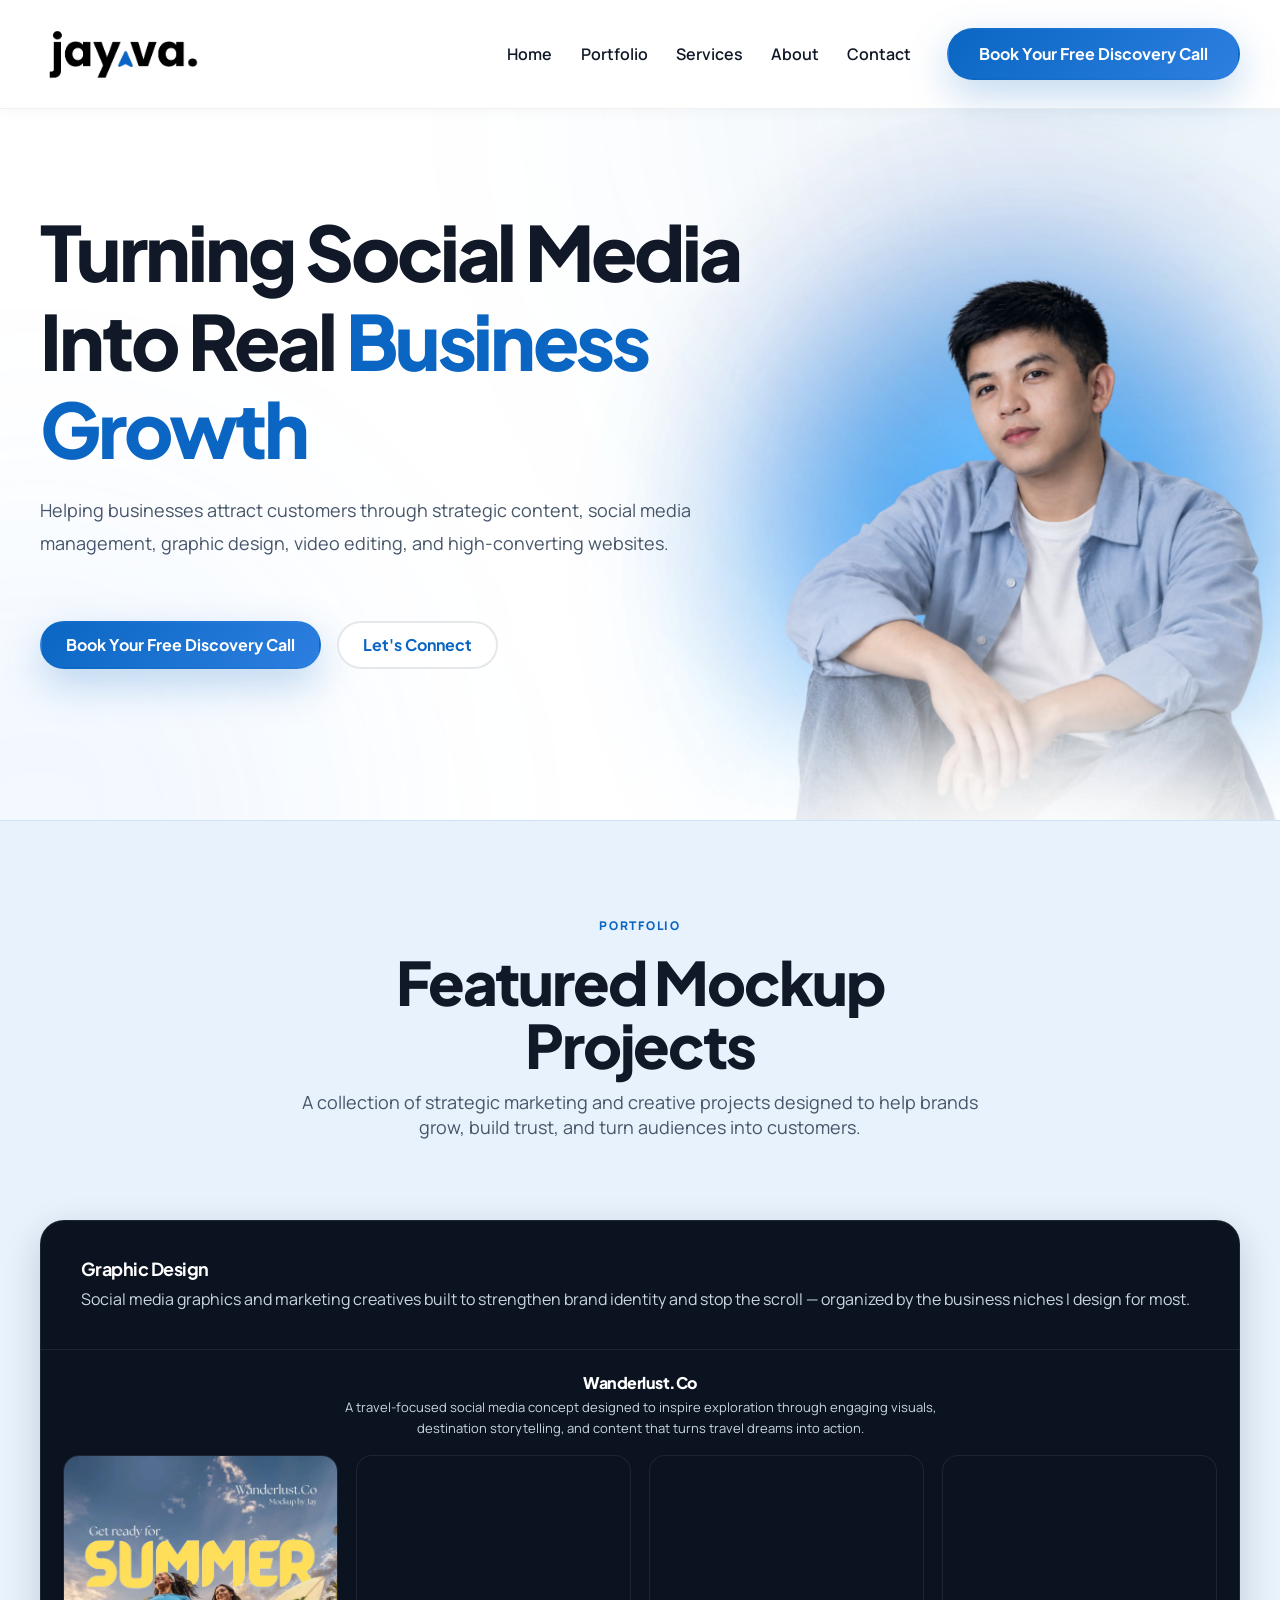
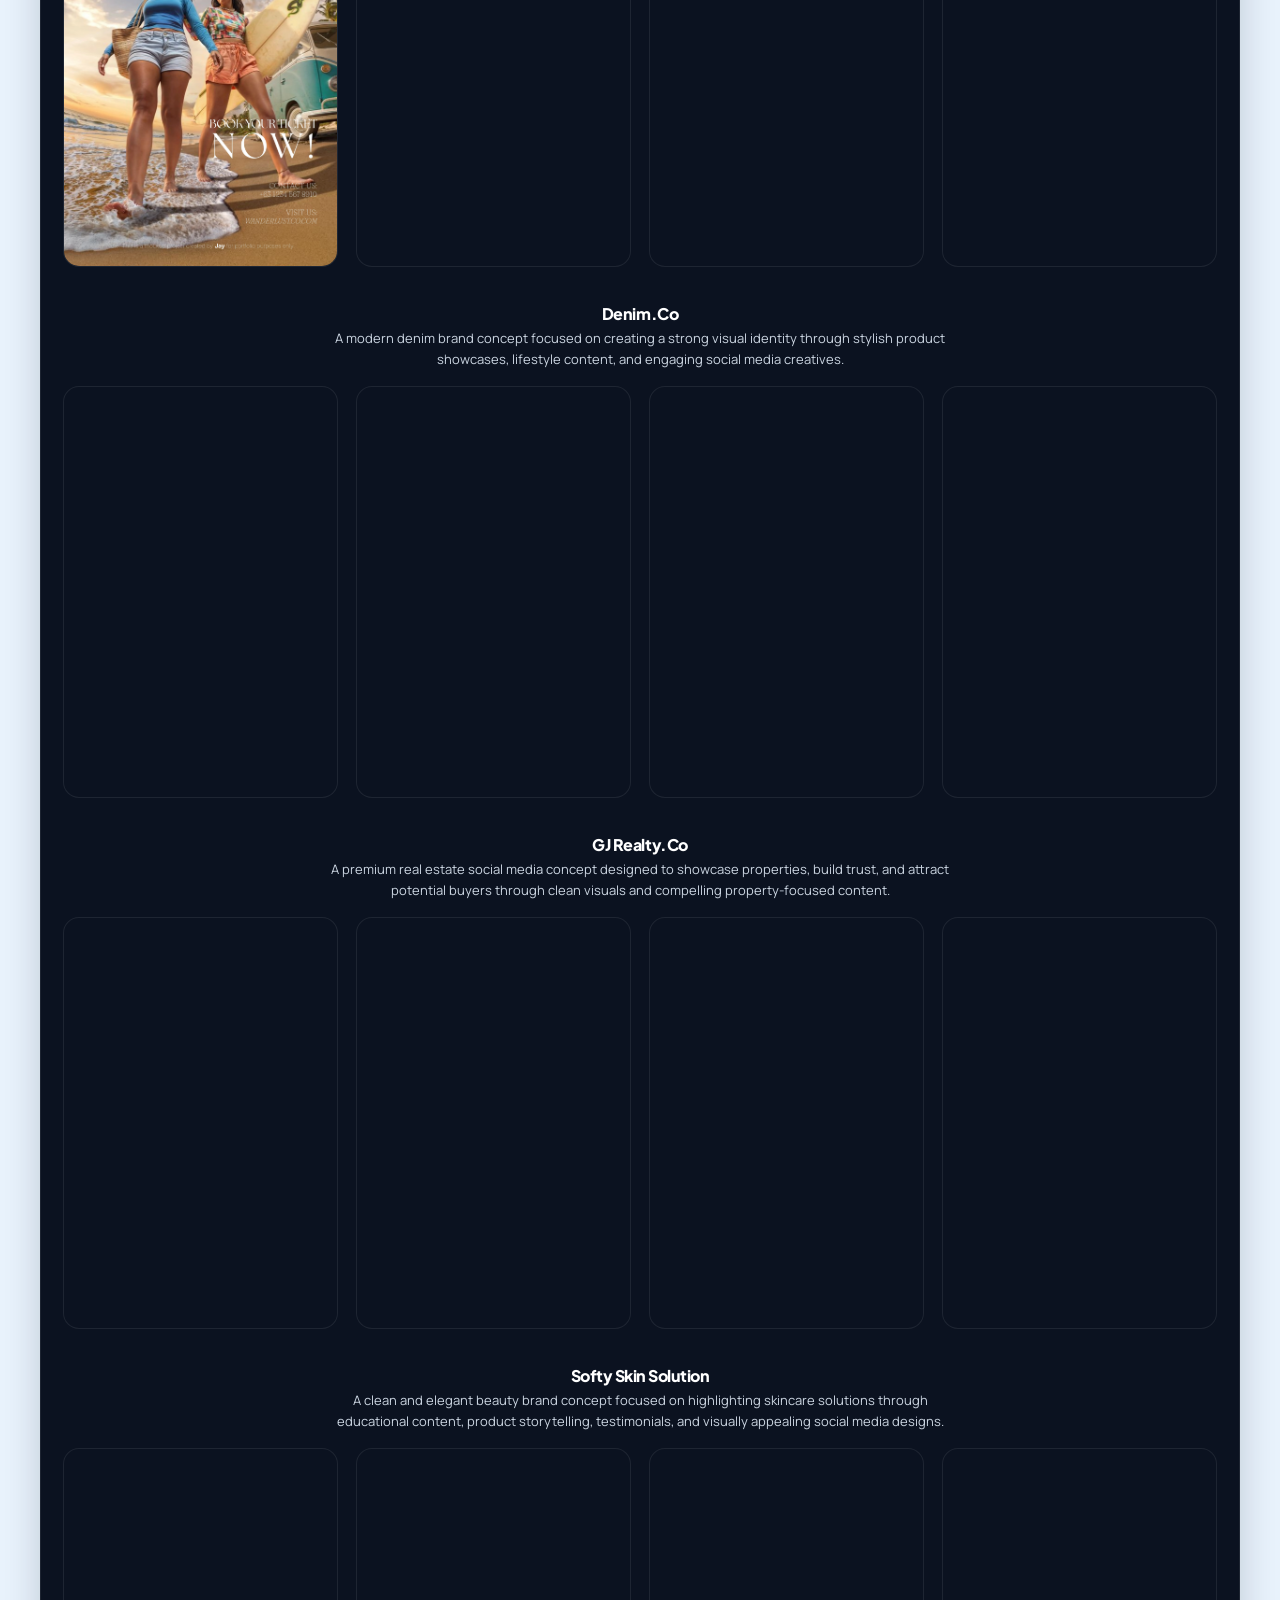
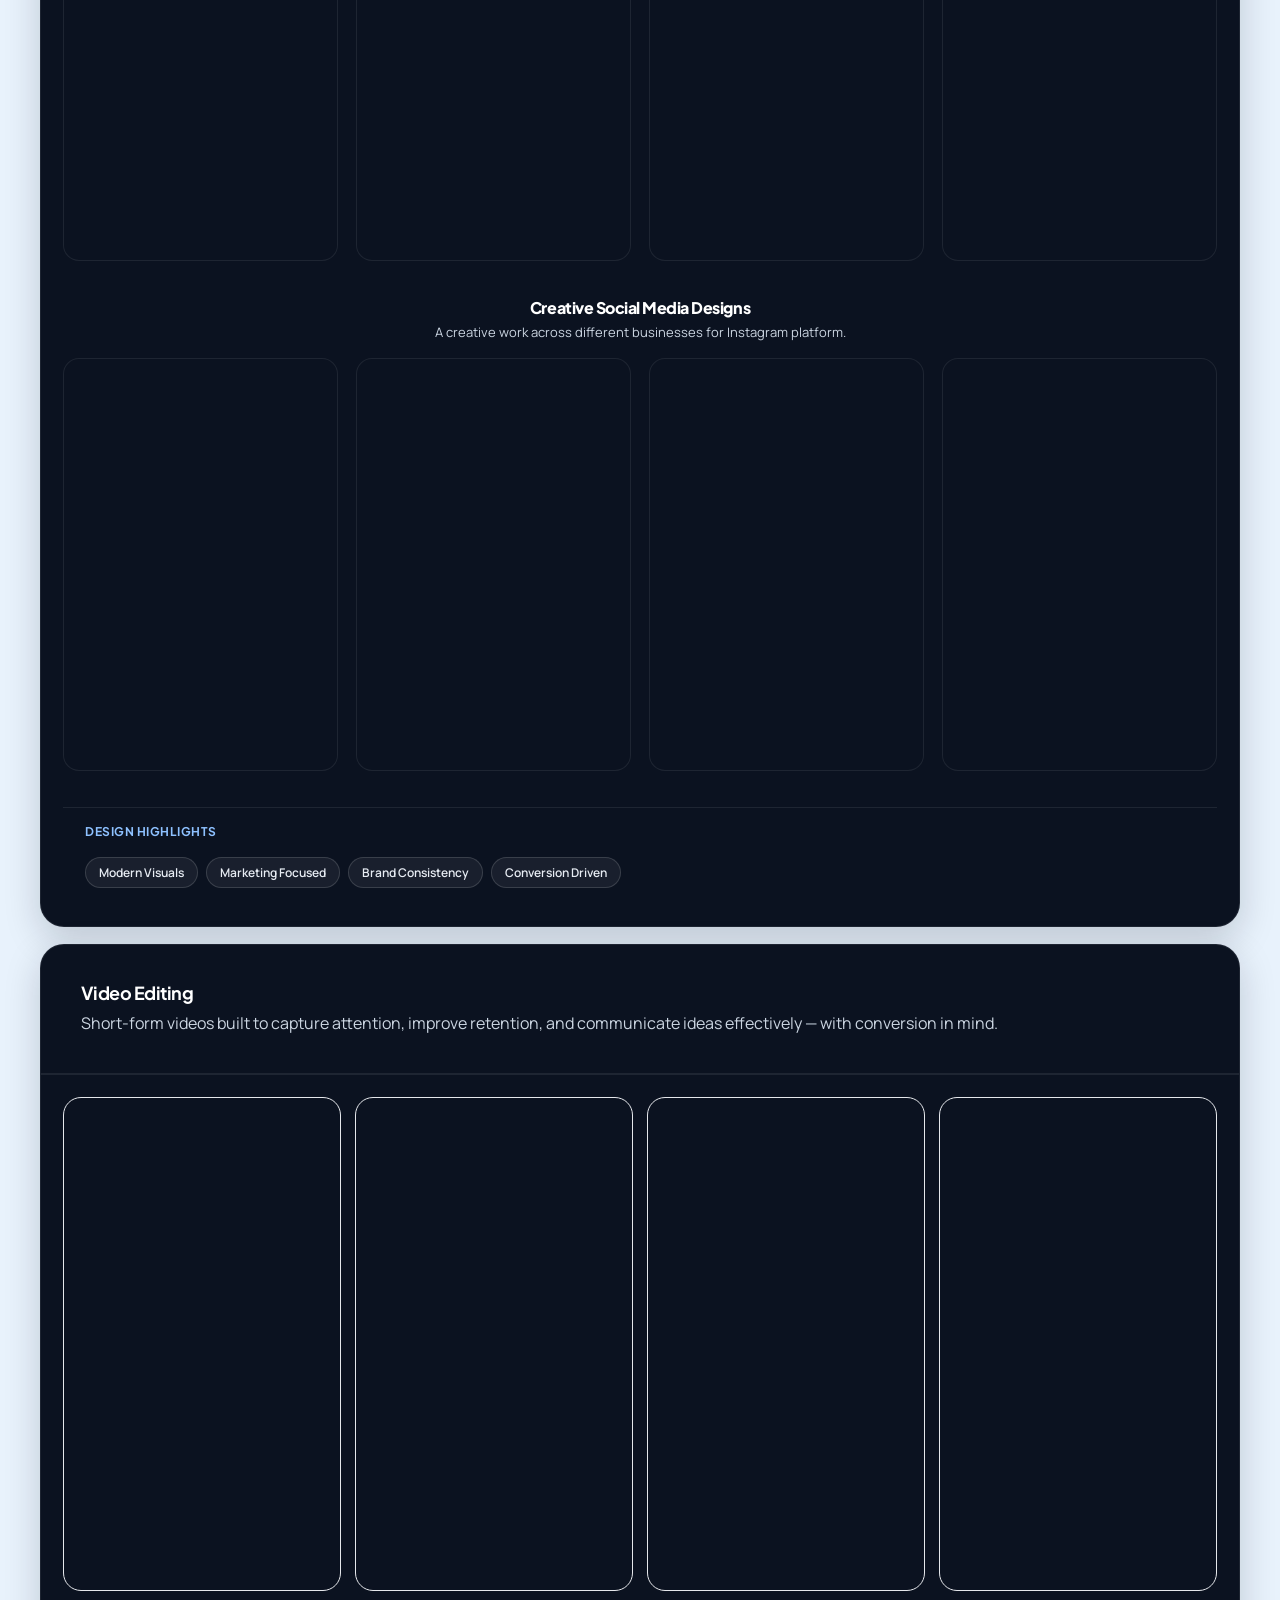
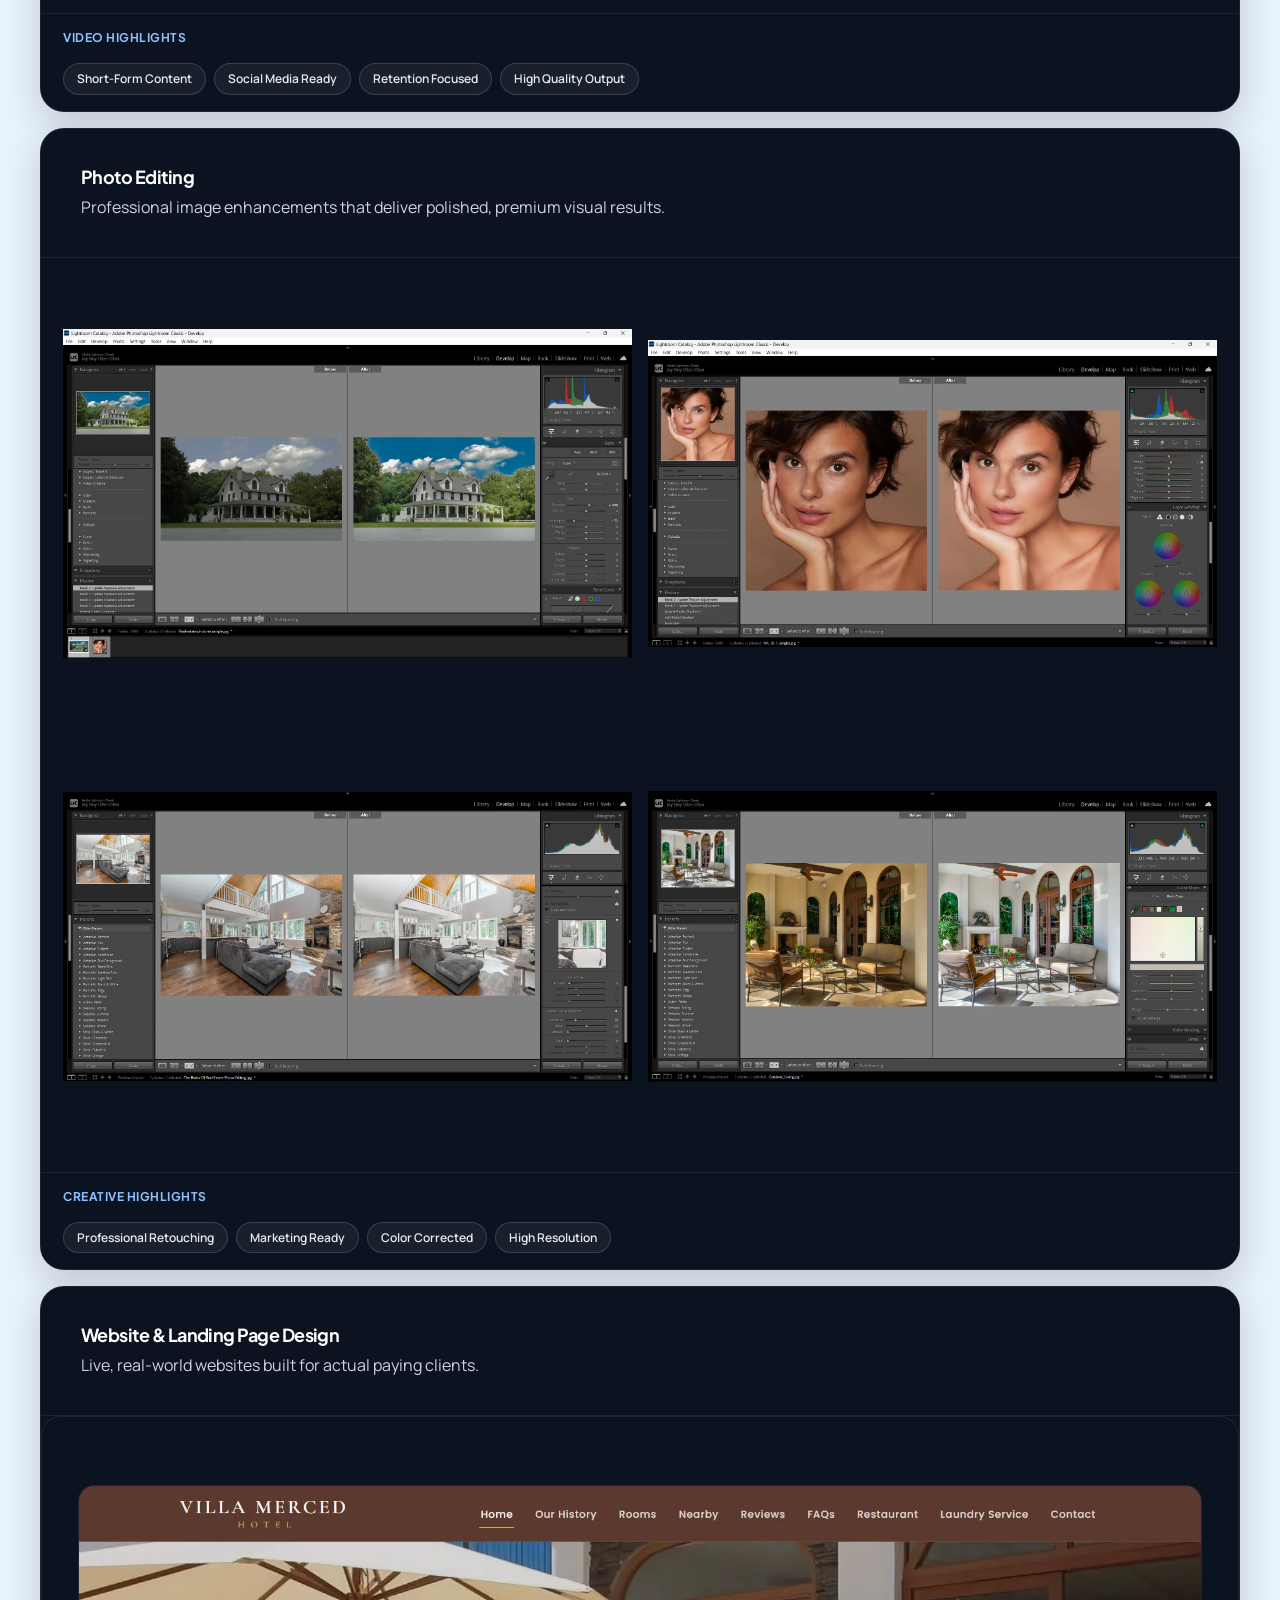
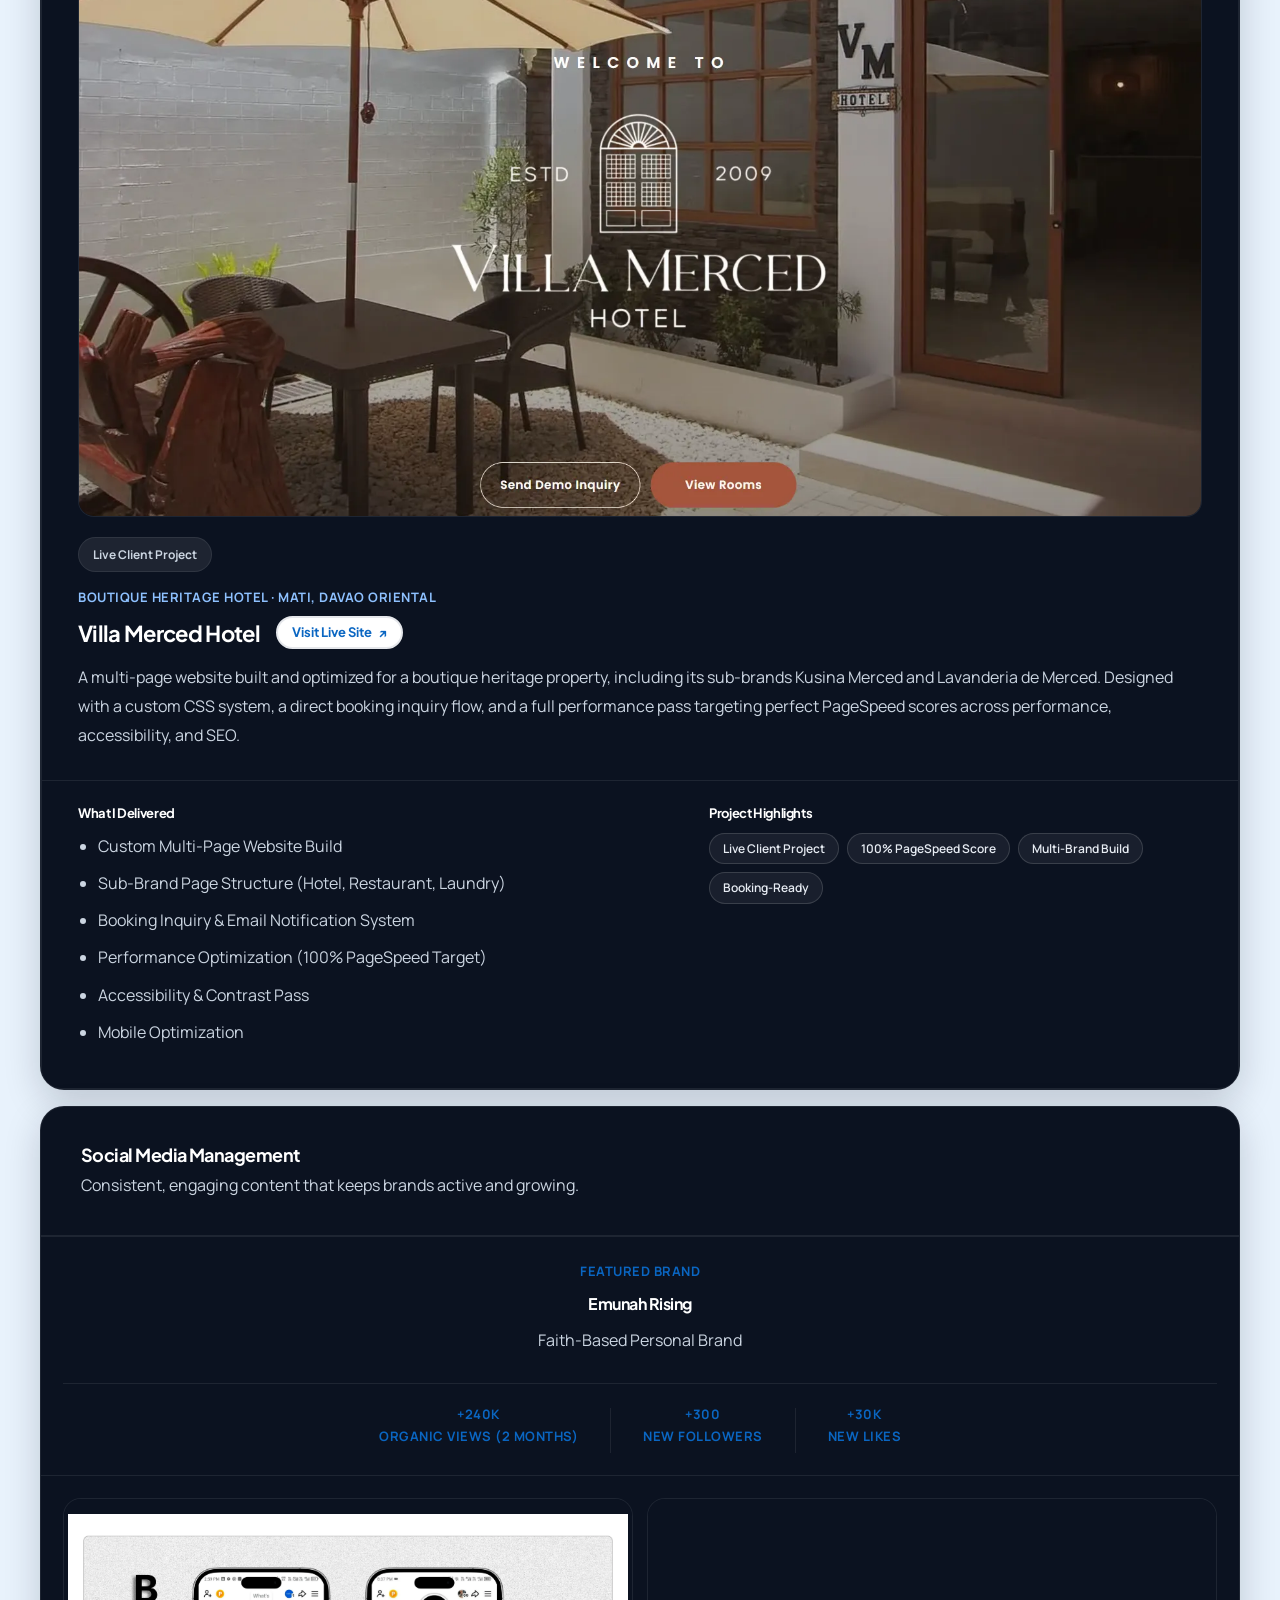
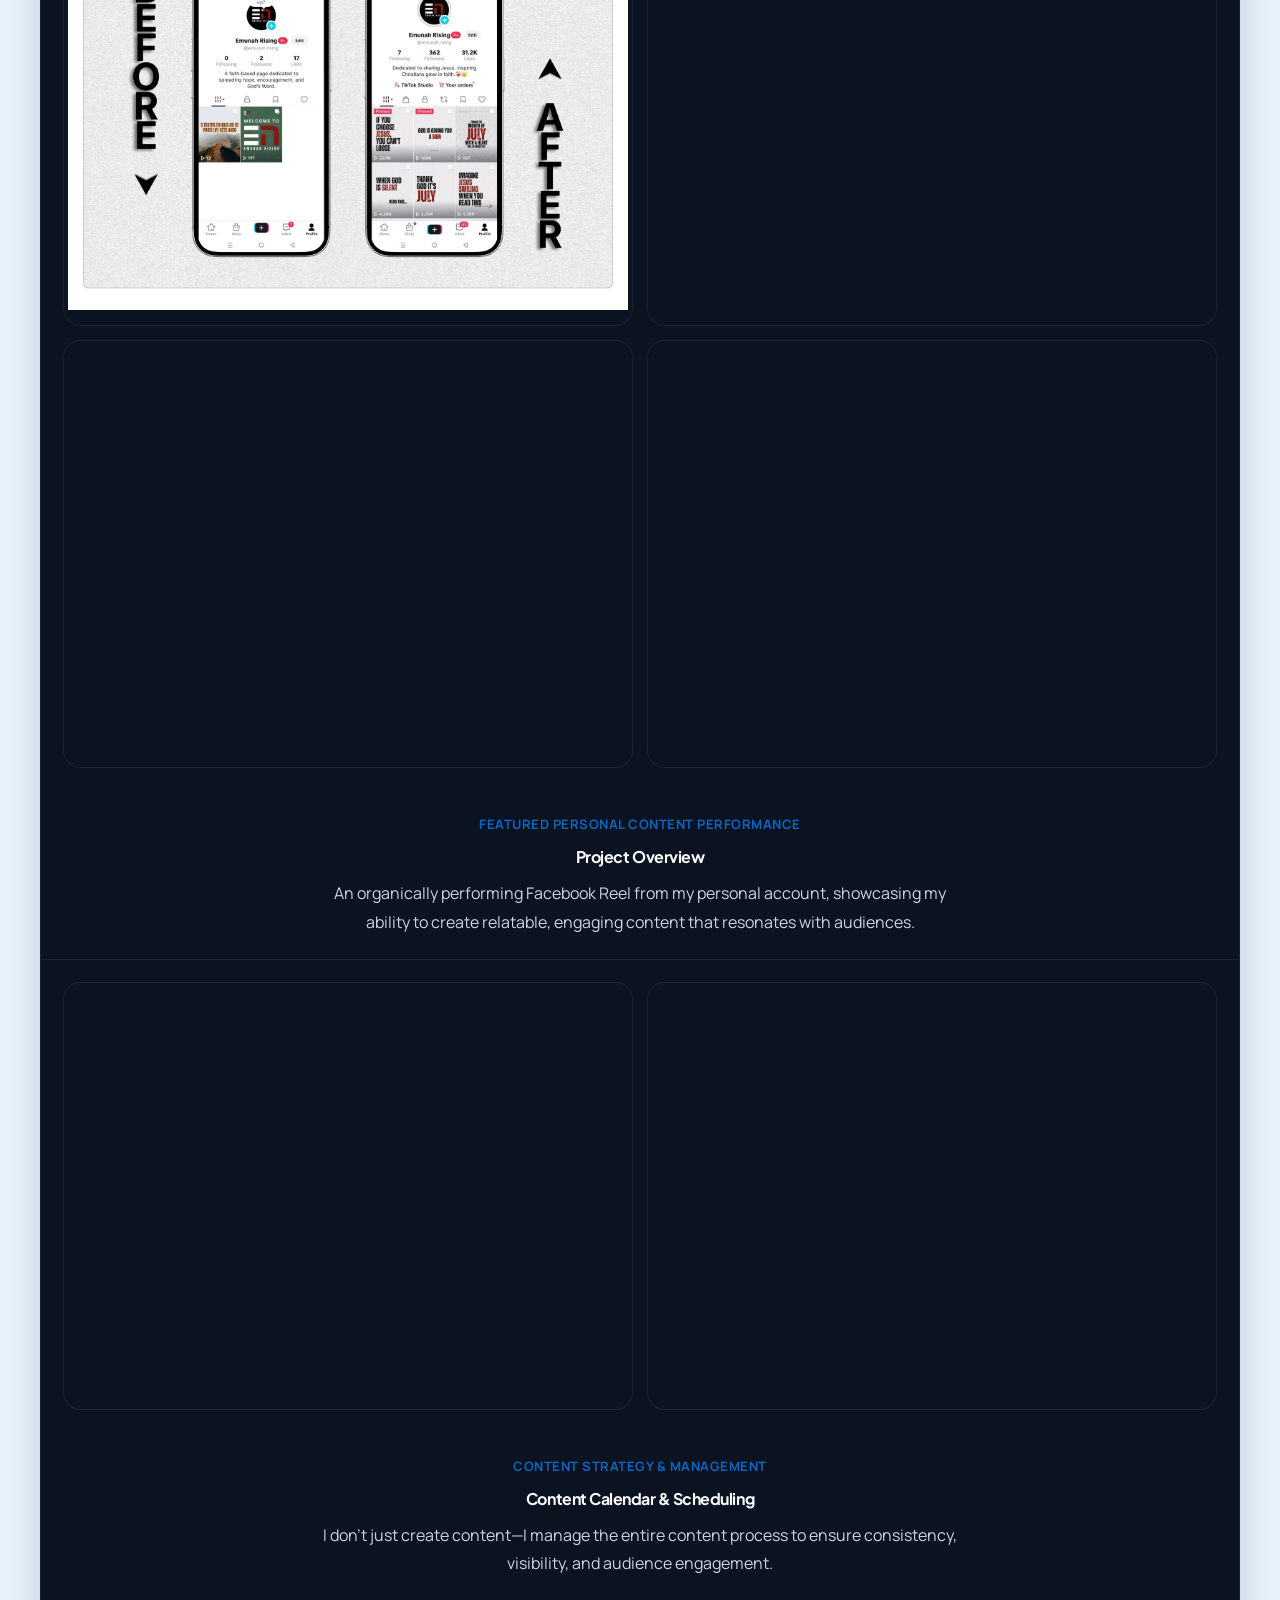
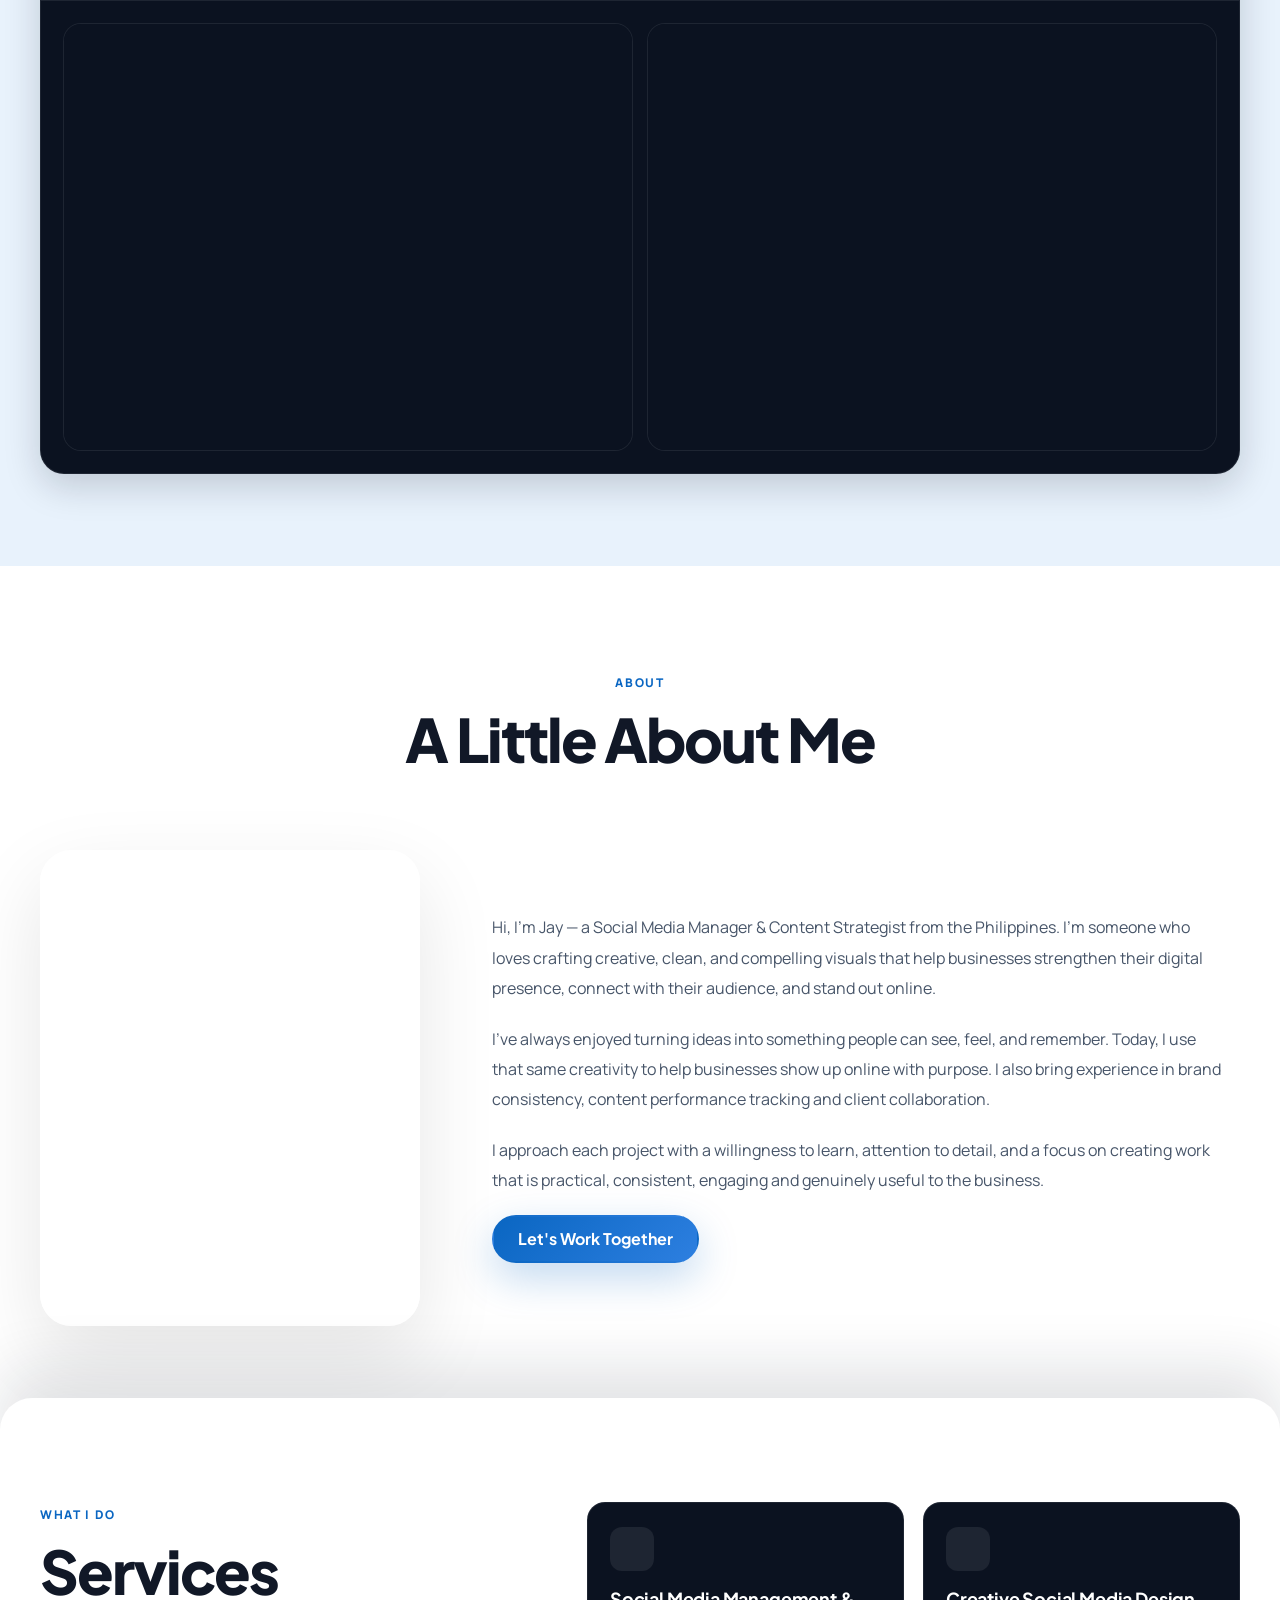
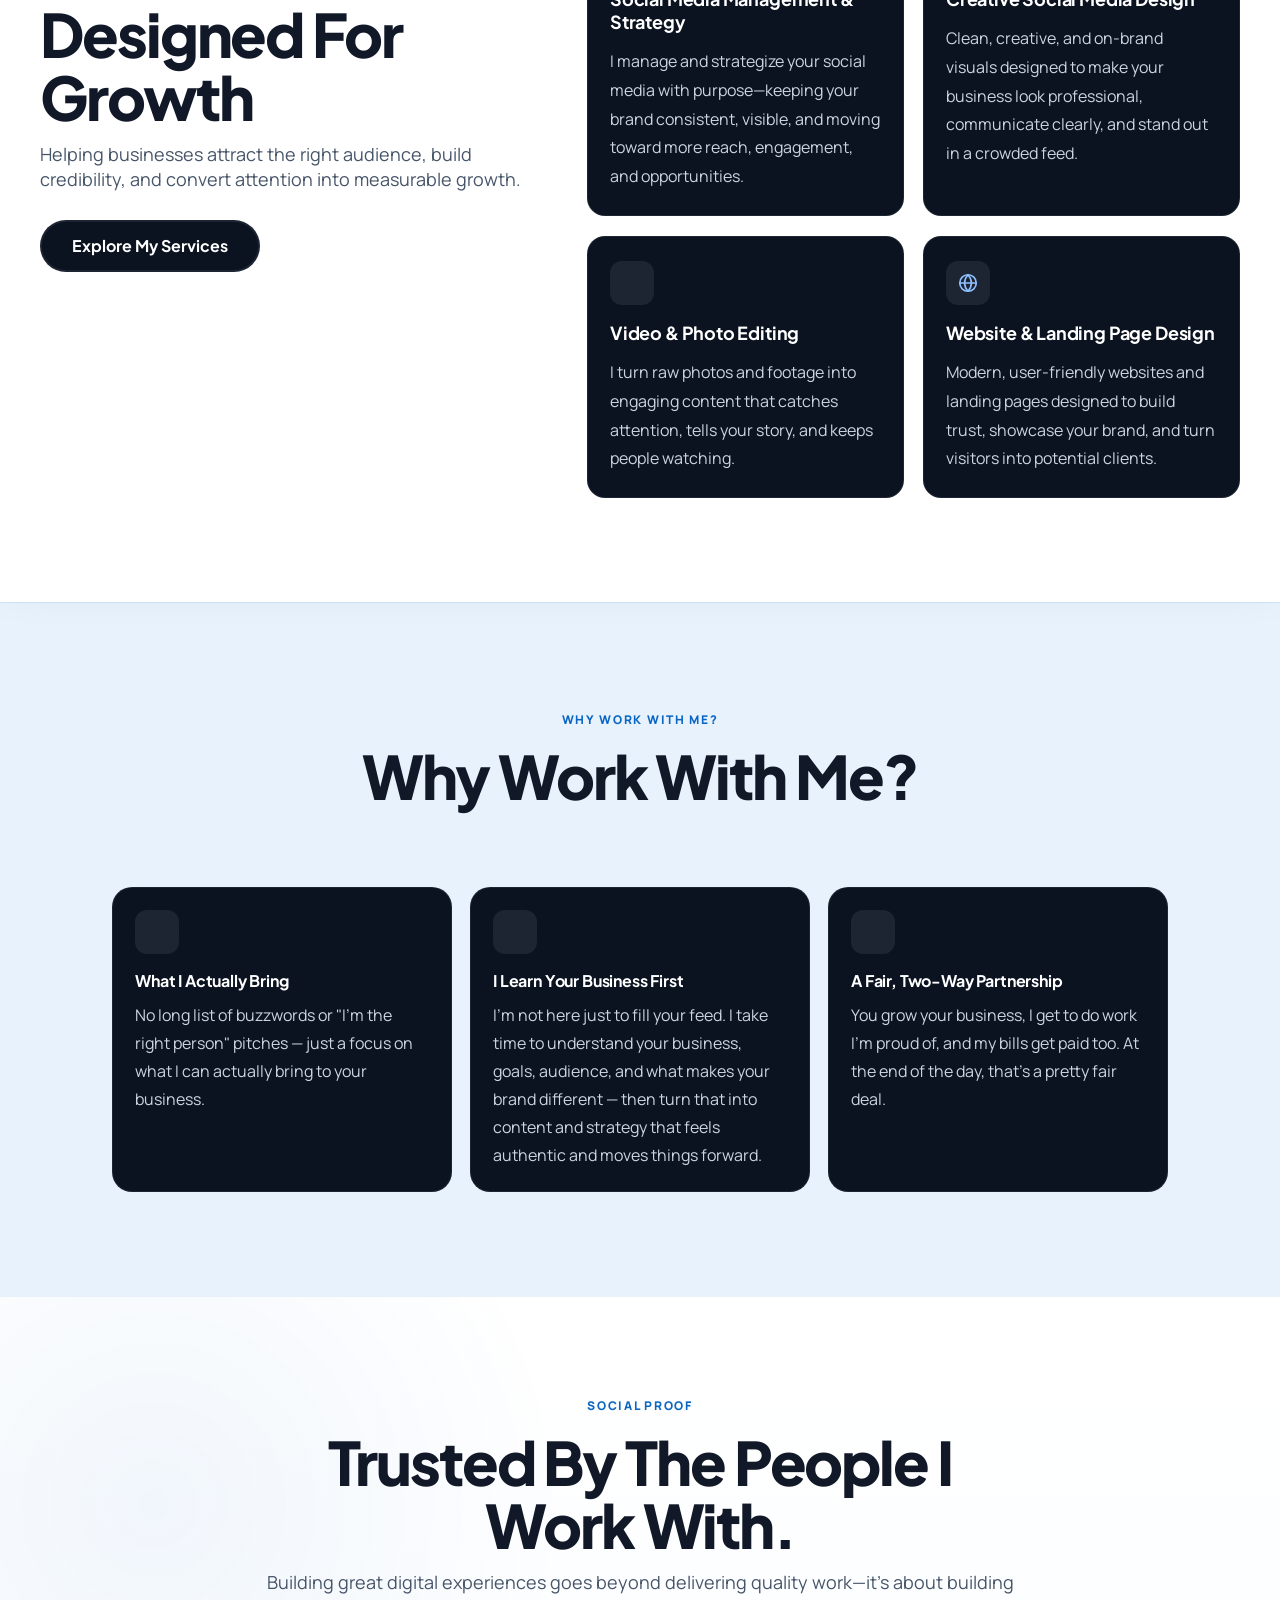
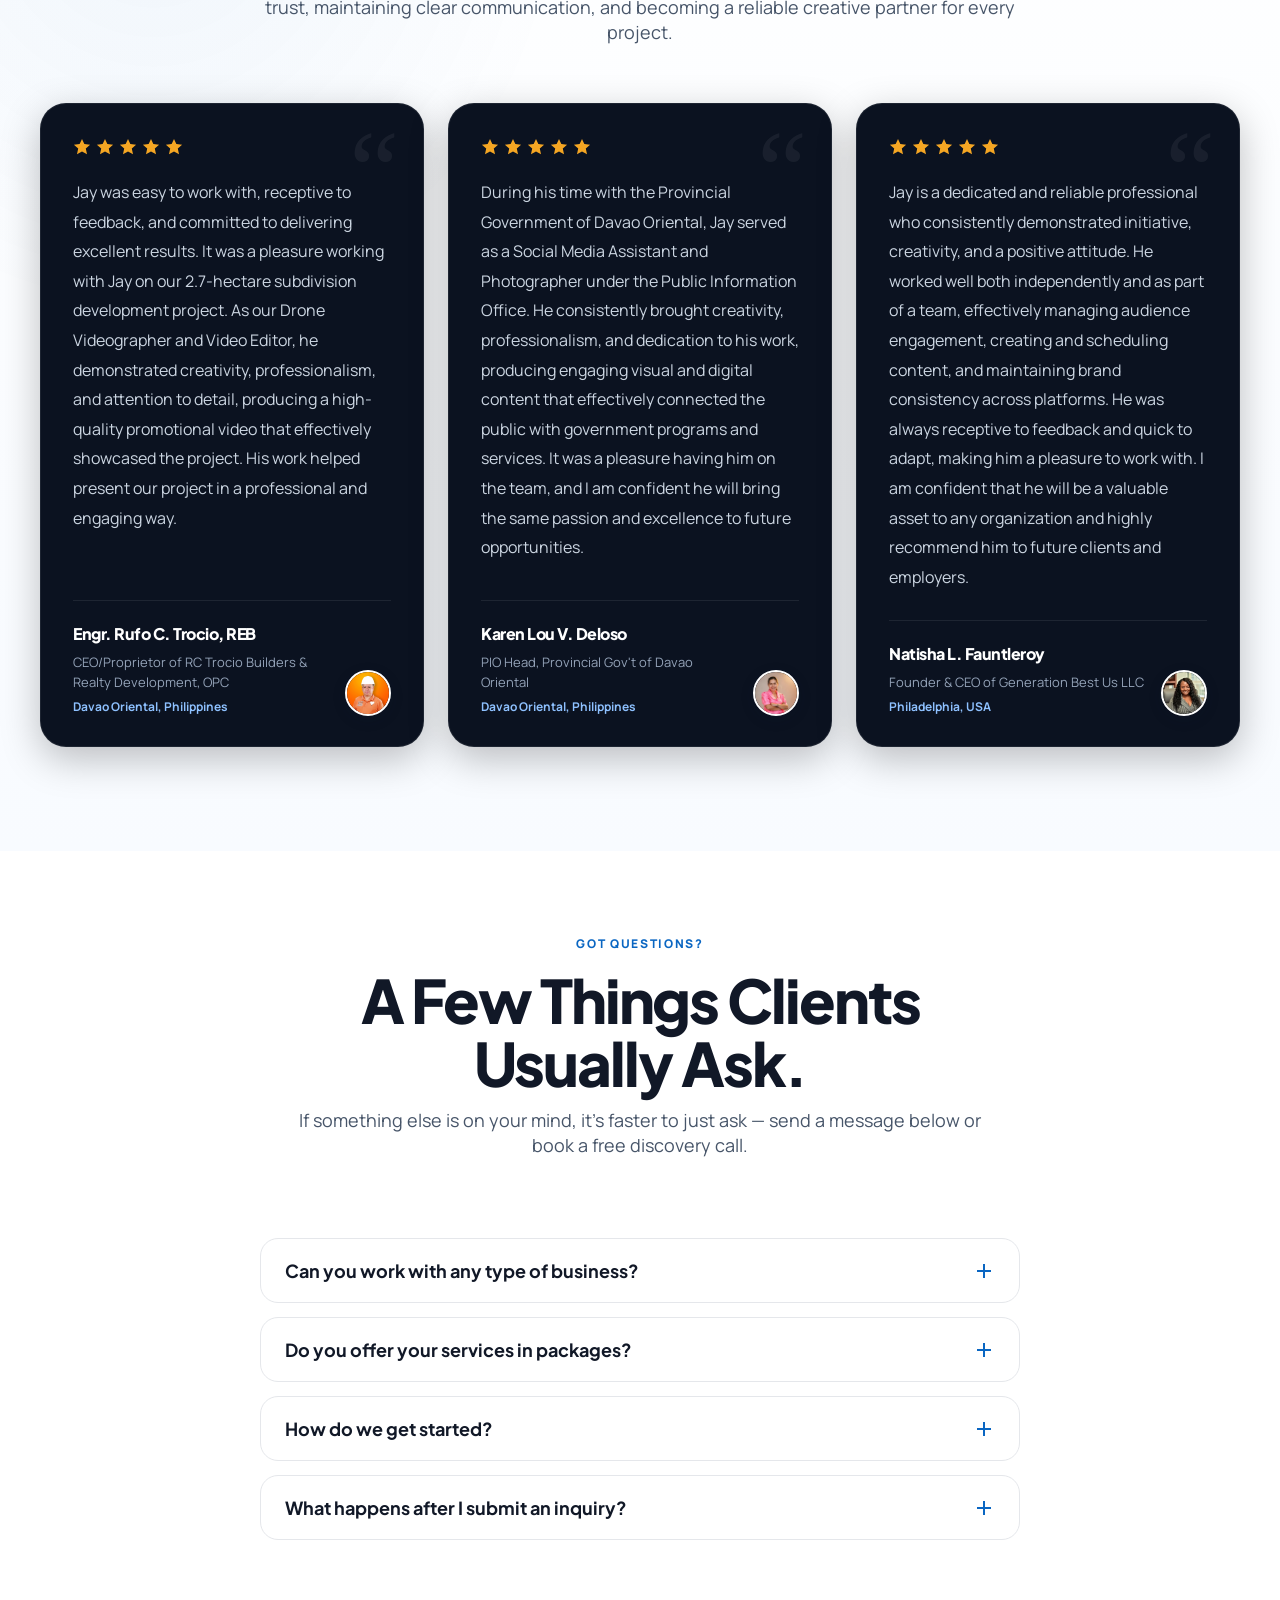
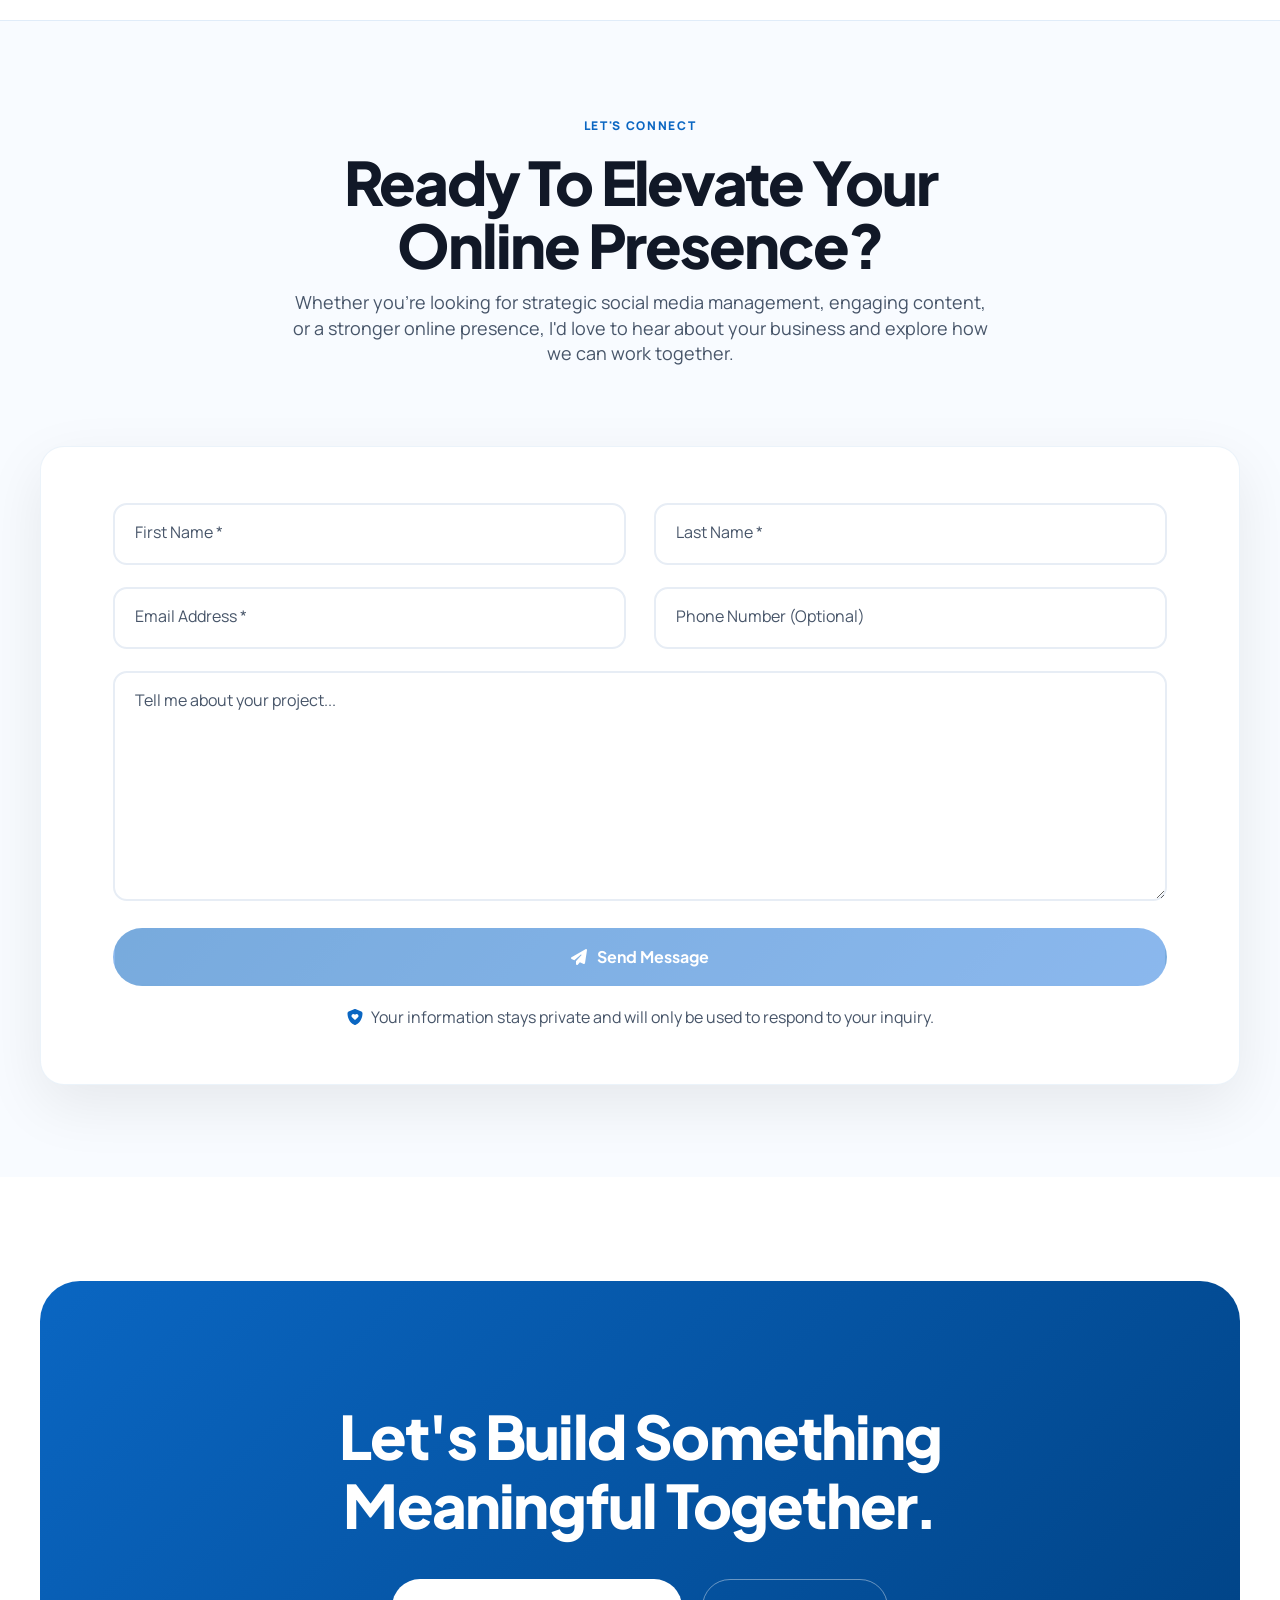
==== commit e9aae3d4: "Update website design and content" ====
--- a/index.html
+++ b/index.html
@@ -13,7 +13,7 @@
          PRIMARY SEO
     ========================================== -->
 
-    <title>Jay VA | Social Media Manager, Content Strategist & Website Designer</title>
+    <title>Jay Boy Olan-Olan | Social Media Manager & Content Strategist</title>
 
     <meta name="description"
           content="Social media management, content strategy, and website design that help businesses build a premium online presence and attract more clients.">
@@ -62,7 +62,7 @@
           content="website">
 
     <meta property="og:title"
-          content="Jay VA | Social Media Manager, Content Strategist & Website Designer">
+          content="Jay Boy Olan-Olan | Social Media Manager & Content Strategist">
 
     <meta property="og:description"
           content="Helping businesses grow through strategic social media management, content creation, website design, graphic design, and video editing.">
@@ -96,7 +96,7 @@
           content="summary_large_image">
 
     <meta name="twitter:title"
-          content="Jay VA | Social Media Manager & Website Designer">
+          content="Jay Boy Olan-Olan | Social Media Manager & Content Strategist">
 
     <meta name="twitter:description"
           content="Helping businesses build a premium online presence through strategic marketing, creative design, and high-converting content.">
@@ -146,7 +146,7 @@
     ========================================== -->
 
     <link rel="stylesheet"
-          href="css/style.min.css?v=20260915c">
+          href="css/style.min.css?v=20260915d">
 
     <!-- ==========================================
          SCHEMA.ORG (PERSONAL BRAND)
@@ -1735,7 +1735,7 @@
         <span>Book A Free Discovery Call</span>
     </a>
 
-    <script src="js/script.js?v=20260915c" defer></script>
+    <script src="js/script.js?v=20260915d" defer></script>
 
     <!-- ITEM #2 — deferred video loading.
          The 4 portfolio video-preview iframes now carry data-src instead of
@@ -1779,18 +1779,24 @@
     })();
     </script>
 
-    <!-- ITEM #3 — portfolio image preloader.
-         All ~33 images inside the Portfolio section still carry
-         loading="lazy" as a safety net, but native lazy-loading only
-         fetches an image once it's nearly in view, which is what was
-         reading as content "unloading"/popping in on scroll — every time
-         a card scrolled back into range the browser could still be
-         fetching or decoding it. This warms the browser's own HTTP cache
-         for every portfolio image in the background as soon as the
-         section is within ~1500px of the viewport (i.e. well before the
-         visitor actually reaches it), so by the time each <img> becomes
-         eligible to load, it renders instantly from cache instead of
-         popping in. Runs once; doesn't touch initial page load time. -->
+    <!-- ITEM #3 — portfolio image preloader (warm + fully decode, ahead of time).
+         All ~33 images inside the Portfolio section still carry loading="lazy"
+         as a safety net, but the old version only started warming the cache
+         once the section was within 1500px of the viewport. On a fast swipe,
+         or on a slower connection, the fetch (and the decode step after it)
+         could still be in flight the first time a card became visible —
+         which is what read as content "popping in" or "reloading" when the
+         visitor scrolled back to something they'd already seen a moment
+         earlier.
+         This version starts warming EVERY portfolio image as soon as the
+         browser is idle after the page finishes loading — not gated on
+         scroll position at all — so by the time the visitor reaches the
+         portfolio (in either direction) the images are already fetched
+         AND fully decoded, not just downloading. Requests are staggered in
+         small batches with fetchPriority "low" so they never compete with
+         anything still loading above the fold. Runs once; each image is
+         cached by the browser afterwards, so re-scrolling past it — forward
+         or backward — never re-fetches or re-decodes it. -->
     <script>
     (function(){
         var portfolio = document.getElementById('portfolio');
@@ -1804,30 +1810,50 @@
         if(!urls.length) return;
 
         var done = false;
+        var BATCH_SIZE = 4;
+        var BATCH_DELAY = 120; // ms between batches, keeps this off the critical path
+
+        function warm(src){
+            var im = new Image();
+            im.decoding = 'async';
+            if('fetchPriority' in im){ im.fetchPriority = 'low'; }
+            im.src = src;
+            // decode() fully rasterizes the image off the main render path,
+            // so when the <img> tag later reveals it there's no decode cost
+            // left to pay — it just paints. Errors are ignored on purpose:
+            // a failed decode() still leaves the fetch cached, which is all
+            // this preloader promises.
+            if(im.decode){ im.decode().catch(function(){}); }
+        }
 
         function preloadAll(){
             if(done) return;
             done = true;
-            urls.forEach(function(src){
-                var im = new Image();
-                im.decoding = 'async';
-                im.src = src;
-            });
+
+            var i = 0;
+            function nextBatch(){
+                var slice = urls.slice(i, i + BATCH_SIZE);
+                slice.forEach(warm);
+                i += BATCH_SIZE;
+                if(i < urls.length){
+                    setTimeout(nextBatch, BATCH_DELAY);
+                }
+            }
+            nextBatch();
         }
 
-        if('IntersectionObserver' in window){
-            var io = new IntersectionObserver(function(entries, observer){
-                entries.forEach(function(entry){
-                    if(entry.isIntersecting){
-                        preloadAll();
-                        observer.disconnect();
-                    }
-                });
-            }, { rootMargin: '1500px 0px' });
-
-            io.observe(portfolio);
+        function schedule(){
+            if('requestIdleCallback' in window){
+                requestIdleCallback(preloadAll, { timeout: 3000 });
+            } else {
+                setTimeout(preloadAll, 1200);
+            }
+        }
+
+        if(document.readyState === 'complete'){
+            schedule();
         } else {
-            preloadAll();
+            window.addEventListener('load', schedule);
         }
     })();
     </script>
--- a/css/style.min.css
+++ b/css/style.min.css
@@ -1 +1 @@
-*,*::before,*::after{margin:0;padding:0;box-sizing:border-box}html{width:100%;overflow-x:hidden;scroll-behavior:smooth;scroll-padding-top:125px;overscroll-behavior-y:none}body{width:100%;min-height:100vh;font-family:'Manrope',sans-serif;background:#ffffff;color:#111827;overflow-x:hidden;position:relative;-webkit-font-smoothing:antialiased;-moz-osx-font-smoothing:grayscale;text-rendering:optimizeLegibility}:root{--ease-smooth:cubic-bezier(.22,.61,.36,1)}img,picture,video,canvas,svg,iframe{display:block;max-width:100%;height:auto}h1,h2,h3,h4,h5,h6{font-family:'Plus Jakarta Sans',sans-serif;color:#111827;font-weight:700;letter-spacing:-0.03em}section[id]{scroll-margin-top:88px}body::before,body::after{content:"";position:absolute;width:500px;height:500px;border-radius:50%;filter:blur(120px);z-index:-2;pointer-events:none;animation:gradientFloat 10s ease-in-out infinite}body::before{top:10%;left:-250px;background:radial-gradient(circle,rgba(10,102,194,.10),transparent 70%)}body::after{bottom:10%;right:-250px;background:radial-gradient(circle,rgba(79,156,249,.15),transparent 70%);animation-delay:6s}@keyframes gradientFloat{0%{transform:translateY(0)}50%{transform:translateY(-40px)}100%{transform:translateY(0)}}::selection{background:#0A66C2;color:#fff}.skip-link{position:absolute;top:-60px;left:16px;background:var(--primary);color:#fff;padding:12px 20px;border-radius:10px;text-decoration:none;font-weight:700;z-index:1100;transition:top .2s ease}.skip-link:focus{top:16px}.sr-only{position:absolute;width:1px;height:1px;padding:0;margin:-1px;overflow:hidden;clip:rect(0,0,0,0);white-space:nowrap;border:0}a:focus-visible,button:focus-visible,.hamburger:focus-visible{outline:2px solid var(--primary);outline-offset:3px;border-radius:6px}:root{--primary:#0A66C2;--primary-dark:#004182;--heading:#111827;--body:#475569;--surface:#E8F2FC;--surface-strong:#DCEAFB;--border:#E5E7EB;--hover-border:#D6E9FF;--hover-shadow:rgba(10,102,194,.10);--card-bg:#0b1220;--card-border:rgba(255,255,255,.08);--card-heading:#ffffff;--card-body:#cbd5e1;--card-muted:#94a3b8;--fs-2xs:clamp(0.7rem,0.7rem + 0.08vw,0.75rem);--fs-xs:clamp(0.75rem,0.75rem + 0.1vw,0.8125rem);--fs-sm:clamp(0.8125rem,0.8125rem+ 0.1vw,0.875rem);--fs-base:clamp(0.9375rem,0.9375rem+ 0.1vw,1rem);--fs-md:clamp(1rem,1rem + 0.2vw,1.125rem);--fs-lg:clamp(1.125rem,1.125rem + 0.4vw,1.375rem);--fs-xl:clamp(1.375rem,1.375rem + 0.6vw,1.75rem);--fs-2xl:clamp(1.5rem,1.5rem + 0.8vw,2rem);--fs-section-title:clamp(1.875rem,1rem + 3vw,3.25rem);--fs-cta-title:clamp(2rem,1rem + 4vw,3.75rem);--fs-hero:clamp(2.75rem,1.25rem + 4.75vw,4.75rem);--fs-stat:clamp(2.25rem,1rem + 4vw,3.75rem);--fs-profile-name:clamp(1.5rem,1.2rem + 1vw,1.75rem);--lh-tight:1.15;--lh-snug:1.4;--lh-normal:1.7;--lh-loose:1.8;--space-1:4px;--space-2:8px;--space-3:12px;--space-4:16px;--space-5:20px;--space-6:24px;--space-8:32px;--space-10:40px;--space-12:48px;--space-16:64px;--space-20:80px;--space-24:96px}.container{width:min(1200px,calc(100% - 40px));margin:auto}.btn-primary,.btn-secondary{display:inline-flex;align-items:center;justify-content:center;gap:10px;padding:16px 30px;border-radius:999px;font-family:'Plus Jakarta Sans',sans-serif;font-weight:700;font-size:var(--fs-base);line-height:1;text-decoration:none;white-space:nowrap;cursor:pointer;border:2px solid transparent;transition:transform .3s ease,box-shadow .3s ease,background .3s ease,color .3s ease,border-color .3s ease}.btn-primary{background:linear-gradient(135deg,var(--primary),#2D7FE0);color:#fff;box-shadow:0 15px 40px rgba(10,102,194,.25)}.btn-primary:hover{transform:translateY(-4px);box-shadow:0 20px 50px rgba(10,102,194,.35)}.btn-primary:active{transform:translateY(-1px);box-shadow:0 10px 25px rgba(10,102,194,.3)}.btn-secondary{background:#fff;color:var(--primary);border-color:var(--border)}.btn-secondary:hover{border-color:var(--primary);background:#eef5ff;transform:translateY(-4px);box-shadow:0 15px 30px rgba(10,102,194,.12)}.btn-secondary:active{transform:translateY(-1px)}.btn-primary:focus-visible,.btn-secondary:focus-visible{outline:3px solid rgba(10,102,194,.45);outline-offset:3px}@media(max-width:520px){.btn-primary,.btn-secondary{width:100%}}@media(prefers-reduced-motion:reduce){.btn-primary:hover,.btn-secondary:hover,.btn-primary:active,.btn-secondary:active{transform:none}}@media(prefers-reduced-motion:reduce){html{scroll-behavior:auto}}.header{position:fixed;top:0;left:0;width:100%;z-index:1000;background:#fff;border-bottom:1px solid rgba(0,0,0,.06);box-shadow:0 2px 14px rgba(0,0,0,.04);transition:box-shadow .35s ease,border-color .35s ease}.header.scrolled{border-bottom:1px solid rgba(0,0,0,.08);box-shadow:0 12px 30px rgba(10,102,194,.10)}.navbar{height:108px;display:flex;align-items:center;justify-content:space-between;gap:30px}.logo{text-decoration:none;font-size:var(--fs-xl);font-weight:900;color:var(--heading);white-space:nowrap;flex-shrink:0;display:inline-flex;align-items:center}.logo span{color:var(--primary)}.logo-image{display:block;height:2.6em;width:auto}.logo-text{display:none}.logo.logo-pending .logo-image{display:none}.logo.logo-pending .logo-text{display:inline-block}.footer .logo.logo-pending .logo-text{color:#fff}.footer .logo.logo-pending .logo-text span{color:#4F9CF9}.nav-links{display:flex;align-items:center;justify-content:center;gap:2rem;list-style:none;margin-left:auto}.nav-links li{list-style:none}.nav-links a{position:relative;text-decoration:none;color:var(--heading);font-weight:600;transition:.3s}.nav-links a::after{content:"";position:absolute;left:0;bottom:-6px;width:0;height:2px;background:var(--primary);transition:.35s}.nav-links a:hover{color:var(--primary)}.nav-links a:hover::after{width:100%}.navbar .btn-primary{margin-left:12px}.hamburger{display:none;position:relative;width:48px;height:48px;border:none;background:transparent;cursor:pointer;flex-shrink:0;z-index:1200}.hamburger span{position:absolute;left:50%;width:24px;height:2px;background:#111827;border-radius:999px;transform-origin:center;transition:transform .3s cubic-bezier(.4,0,.2,1),opacity .25s ease}.hamburger span:nth-child(1){transform:translate(-50%,-8px)}.hamburger span:nth-child(2){transform:translate(-50%,0)}.hamburger span:nth-child(3){transform:translate(-50%,8px)}.hamburger.active span:nth-child(1){transform:translate(-50%,0)}.hamburger.active span:nth-child(2){opacity:0}.hamburger.active span:nth-child(3){transform:translate(-50%,0)}@media(max-width:992px){.navbar{height:80px}.navbar .btn-primary{display:none}.hamburger{display:block}.nav-links{position:fixed;top:80px;left:0;right:0;width:100%;background:rgba(255,255,255,.88);backdrop-filter:blur(18px) saturate(160%);-webkit-backdrop-filter:blur(18px) saturate(160%);display:flex;flex-direction:column;align-items:center;justify-content:flex-start;gap:0;overflow:hidden;max-height:0;opacity:0;transform:translateY(-6px);pointer-events:none;transition:max-height .4s cubic-bezier(.4,0,.2,1),opacity .3s ease,transform .3s ease;box-shadow:0 20px 40px rgba(0,0,0,.08)}.nav-links.active{max-height:420px;opacity:1;transform:translateY(0);pointer-events:auto}.nav-links li{width:100%}.nav-links a{display:block;width:100%;padding:18px;text-align:center;border-bottom:1px solid #eee}}.hero{position:sticky;top:0;z-index:1;min-height:min(94vh,820px);min-height:min(94svh,820px);display:flex;align-items:center;padding:128px 0 72px;overflow:hidden;background:radial-gradient(ellipse 60% 50% at 50% 0%,rgba(10,102,194,.05),transparent 60%),#fff}.hero-bg-photo{position:absolute;inset:0;z-index:-2;background-image:url(/images/hero-bg.webp);background-size:cover;background-position:center 20%}@media(max-width:992px){.hero-bg-photo{background-position:75% 20%}}.hero::before{content:"";position:absolute;width:820px;height:820px;background:rgba(10,102,194,.08);border-radius:50%;filter:blur(150px);top:-320px;right:-280px;z-index:-1;animation:heroFloat1 14s ease-in-out infinite}.hero::after{content:"";position:absolute;width:600px;height:600px;background:rgba(79,156,249,.07);border-radius:50%;filter:blur(130px);bottom:-300px;left:-260px;z-index:-1;animation:heroFloat2 16s ease-in-out infinite}@keyframes heroFloat1{0%{transform:translateY(0) scale(1)}50%{transform:translateY(-24px) scale(1.03)}100%{transform:translateY(0) scale(1)}}@keyframes heroFloat2{0%{transform:translateY(0) scale(1)}50%{transform:translateY(18px) scale(1.03)}100%{transform:translateY(0) scale(1)}}.hero-grid{position:relative;z-index:1;display:flex;flex-direction:column;justify-content:center;gap:48px}.hero-content{display:flex;flex-direction:column;align-items:flex-start;text-align:left;max-width:1040px;margin:0}.hero-content h1,.hero-content p{margin-left:0;margin-right:0}.hero-buttons{justify-content:flex-start}.hero-tag{display:inline-flex;align-items:center;gap:10px;padding:10px 18px;border-radius:999px;background:#eef5ff;border:1px solid rgba(10,102,194,.15);color:var(--primary);font-weight:700;letter-spacing:.08em;font-size:var(--fs-xs);text-transform:uppercase;margin-bottom:48px;animation:heroFadeUp .7s cubic-bezier(.22,.61,.36,1) both}.hero-content h1{font-family:'Plus Jakarta Sans',sans-serif;font-size:var(--fs-hero);font-weight:800;line-height:1.16;letter-spacing:-0.04em;max-width:980px;margin-bottom:22px;text-wrap:balance;text-shadow:0 2px 24px rgba(255,255,255,.5);animation:heroFadeUp .7s .08s cubic-bezier(.22,.61,.36,1) both}.hero-content h1 .text-accent{color:var(--primary)}.hero-content p{color:var(--body);font-size:var(--fs-md);line-height:1.85;max-width:840px;margin-bottom:60px;text-wrap:balance;text-shadow:0 2px 16px rgba(255,255,255,.6);animation:heroFadeUp .7s .16s cubic-bezier(.22,.61,.36,1) both}.hero-buttons{display:flex;flex-wrap:wrap;gap:1rem;animation:heroFadeUp .7s .24s cubic-bezier(.22,.61,.36,1) both}.hero-buttons .btn-primary,.hero-buttons .btn-secondary,.about-buttons .btn-primary,.about-buttons .btn-secondary{padding:14px 24px}@media(min-width:769px){.hero-buttons,.about-buttons{flex-wrap:nowrap}}@keyframes heroFadeUp{from{opacity:0;transform:translateY(14px)}to{opacity:1;transform:translateY(0)}}@media (prefers-reduced-motion:reduce){.hero-tag,.hero-content h1,.hero-content p,.hero-buttons{animation:none}}@media (max-width:992px){.hero{padding:110px 0 56px;min-height:auto}}.icon-svg{width:1em;height:1em;fill:currentColor;display:inline-block;vertical-align:-0.125em}@keyframes icon-spin{100%{transform:rotate(360deg)}}.icon-spin{animation:icon-spin 1s linear infinite}@media (prefers-reduced-motion:reduce){.hero::before,.hero::after{animation:none}}.hero-image{border:3px solid #fff;box-shadow:0 30px 70px rgba(0,0,0,.15)}.section-heading{text-align:center;max-width:700px;margin:0 auto 36px}.section-heading span{display:inline-block;color:var(--primary);font-weight:800;font-size:clamp(0.6875rem,0.6rem + 0.2vw,0.75rem);letter-spacing:.14em;text-transform:uppercase;margin-bottom:10px}.section-heading h2{font-size:clamp(2.125rem,1rem + 3.75vw,3.75rem);font-weight:800;line-height:1.05;letter-spacing:-0.035em;margin:6px 0 14px}.section-heading p{color:var(--body);font-size:var(--fs-md);line-height:var(--lh-snug)}.advantage-card:hover{transform:translateY(-10px);border-color:rgba(255,255,255,.18);box-shadow:0 25px 50px rgba(0,0,0,.35)}.services{position:relative;z-index:2;padding:90px 0 58px;margin-top:-32px;background:#fff;border-radius:32px 32px 0 0;box-shadow:0 -30px 60px rgba(15,23,42,.12)}@media(max-width:768px){.services{padding:64px 0 48px;margin-top:-20px;border-radius:22px 22px 0 0}}.services-grid{display:grid;grid-template-columns:1fr;gap:40px;align-items:start}.services-intro{display:flex;flex-direction:column;align-items:center}.services-cta{display:inline-flex;align-items:center;justify-content:center;background:var(--card-bg);color:#fff;border-color:var(--card-border)}.services-cta:hover{border-color:var(--card-border);background:#0f1a2e;color:#fff;transform:none;box-shadow:none}@media(min-width:993px){.services-grid{grid-template-columns:.85fr 1.15fr;gap:64px}.services-intro{align-items:flex-start}.services-intro .section-heading{text-align:left;max-width:none;margin:0 0 28px}.services-cta{align-self:flex-start}}.services-wrapper{max-width:1000px;margin:auto;display:grid;grid-template-columns:1fr;gap:20px;background:#fff}@media(min-width:640px){.services-wrapper{grid-template-columns:repeat(2,1fr);gap:20px}}@media(min-width:993px){.services-wrapper{margin:0}}.service-item{position:relative;padding:24px 22px;background:var(--card-bg);border:1px solid var(--card-border);border-radius:18px;transition:transform .3s ease,box-shadow .3s ease,border-color .3s ease}@media(hover:hover) and (pointer:fine){.service-item:hover{transform:translateY(-6px);border-color:rgba(255,255,255,.18);box-shadow:0 20px 40px rgba(0,0,0,.35)}}.service-icon{display:flex;align-items:center;justify-content:center;width:44px;height:44px;border-radius:12px;background:rgba(255,255,255,.08);color:#8ec1ff;margin-bottom:16px}.service-icon svg{width:22px;height:22px}.service-icon-image{display:block;width:22px;height:22px;object-fit:contain}.service-icon svg{display:none}.service-icon.icon-pending .service-icon-image{display:none}.service-icon.icon-pending svg{display:block}.service-item:hover .service-icon{background:var(--primary);color:#fff;transition:background .3s ease,color .3s ease}.service-title{display:flex;align-items:center;gap:16px;margin-bottom:14px}.service-title h3{font-family:'Plus Jakarta Sans',sans-serif;font-size:var(--fs-md);font-weight:700;color:var(--card-heading);letter-spacing:-0.01em;transition:color .3s ease}.service-item:hover .service-title h3{color:#8ec1ff}.service-content p{color:var(--card-body);line-height:1.8}.service-content ul{list-style:none;display:grid;gap:12px;margin-top:16px}.service-content li{position:relative;padding-left:24px;color:var(--card-body);line-height:1.7}.service-content li::before{content:"✓";position:absolute;left:0;top:0;color:#8ec1ff;font-weight:700}@media(min-width:577px){.services{padding:76px 0}}@media(min-width:993px){.services{padding:104px 0}}@media(prefers-reduced-motion:reduce){.service-item{transition:none}}.process{padding:58px 0;background:#fff;transition-delay:.2s}.process-grid{display:grid;grid-template-columns:1fr;gap:14px}.process-card{position:relative;padding:18px 20px 18px 20px;border-left:2px solid var(--border);border-radius:0 12px 12px 0;transition:transform .3s ease,box-shadow .3s ease,border-color .3s ease,background-color .3s ease}@media(hover:hover) and (pointer:fine){.process-card:hover{border-color:var(--primary);background-color:var(--surface);transform:translateY(-4px);box-shadow:0 20px 40px var(--hover-shadow)}}.process-number{font-size:1.875rem;font-weight:800;color:var(--primary);margin-bottom:8px}.process-card h3{margin-bottom:15px}.process-card p{color:var(--body);line-height:1.8}.portfolio{padding:var(--space-20) 0;background:var(--surface);border-top:1px solid rgba(10,102,194,.10);transition-delay:.25s}.portfolio-service{position:relative;background:var(--card-bg);border:1px solid var(--card-border);border-radius:24px;margin-bottom:16px;overflow:hidden;box-shadow:0 12px 36px rgba(11,18,32,.18)}.portfolio-service:last-child{margin-bottom:0}.portfolio-service-header{display:flex;flex-direction:column;gap:8px;padding:22px}.portfolio-service-header h3{font-size:var(--fs-md);margin-bottom:6px;color:var(--card-heading)}.portfolio-service-header p{color:var(--card-body);font-size:var(--fs-base);line-height:1.7}.portfolio-projects{display:grid;grid-template-rows:1fr}.portfolio-projects-inner{border-top:1px solid var(--card-border)}.project-content{padding:24px 28px 28px}.project-content>span{color:var(--primary);font-weight:700;font-size:var(--fs-xs);letter-spacing:.5px;text-transform:uppercase}.project-content h4{font-family:'Plus Jakarta Sans',sans-serif;font-size:var(--fs-base);margin:10px 0 12px}.project-content>p{color:var(--body);line-height:1.8;margin-bottom:18px}.portfolio-video-grid{display:grid;gap:24px;grid-template-columns:1fr;padding:0}.video-showcase{background:transparent;border-top:1px solid var(--card-border);overflow:hidden;display:flex;flex-direction:column}.video-media{position:relative;aspect-ratio:16 / 9;overflow:hidden;background:#0b1220}.portfolio-video{width:100%;height:100%;object-fit:cover;display:block}.video-media::after{content:"";position:absolute;inset:0;background:linear-gradient(to top,rgba(11,18,32,.28),transparent 45%);pointer-events:none}.media-badge{position:absolute;top:16px;left:16px;z-index:2;background:rgba(255,255,255,.92);color:var(--primary);border:1px solid rgba(255,255,255,.5);padding:8px 14px;border-radius:999px;font-size:var(--fs-2xs);font-weight:700;backdrop-filter:blur(10px)}.video-showcase .project-content{padding:24px 28px 28px}@media(min-width:993px){.portfolio-video-grid{grid-template-columns:repeat(2,minmax(0,1fr))}.video-showcase--featured{grid-column:1 / -1}}.deliverables{margin-top:24px}.deliverables h5,.project-highlights h5{font-size:var(--fs-xs);margin-bottom:12px;color:var(--card-heading)}.deliverables ul{padding-left:20px}.deliverables li{margin-bottom:10px;line-height:1.7;color:var(--card-body)}.project-highlights{margin-top:28px}.highlight-tags{display:grid;grid-template-columns:1fr 1fr;gap:8px}@media(min-width:640px){.highlight-tags{display:flex;flex-wrap:wrap}}.highlight-tags span{display:flex;align-items:center;justify-content:center;text-align:center;background:rgba(255,255,255,.06);border:1px solid rgba(255,255,255,.14);color:#e7ecf3;padding:8px 10px;min-height:38px;border-radius:12px;font-size:var(--fs-2xs);line-height:1.3;font-weight:600}@media(min-width:640px){.highlight-tags span{display:inline-flex;min-height:0;padding:7px 13px;border-radius:999px}}.graphic-highlights h5,.video-highlights h5,.photo-highlights h5,.social-highlights h5{font-size:var(--fs-2xs);margin-bottom:10px;color:#8ec1ff;text-transform:uppercase;letter-spacing:.5px}.site-project-grid{display:grid;gap:24px;grid-template-columns:1fr}.site-project-card{position:relative;background:var(--card-bg);border:1px solid var(--card-border);border-radius:20px;overflow:hidden;display:flex;flex-direction:column}.site-project-top{position:relative;padding:32px 28px 8px}.media-badge--static{position:static;display:inline-flex;margin-top:20px;margin-bottom:16px;backdrop-filter:none;background:rgba(255,255,255,.08);border-color:var(--card-border);color:var(--card-body)}.site-project-category{display:block;color:#8ec1ff;font-weight:700;font-size:var(--fs-xs);letter-spacing:.5px;text-transform:uppercase;margin-bottom:10px}.site-project-title-row{display:flex;align-items:center;justify-content:flex-start;flex-wrap:wrap;gap:12px 16px;margin-bottom:14px}.site-project-top h4{font-family:'Plus Jakarta Sans',sans-serif;font-size:var(--fs-lg,var(--fs-base));color:var(--card-heading);margin:0}.site-project-title-row .site-visit-btn{flex-shrink:0}.site-project-top>p{color:var(--card-body);line-height:1.8;margin-bottom:22px}.site-visit-btn{padding:8px 14px;font-size:var(--fs-xs);gap:6px}.site-project-bottom{padding:24px 28px 32px;border-top:1px solid var(--card-border)}.site-project-bottom .deliverables{margin-top:8px}@media(min-width:769px){.site-project-bottom{display:grid;grid-template-columns:1.2fr 1fr;gap:40px;align-items:start}.site-project-bottom .deliverables,.site-project-bottom .project-highlights{margin-top:0}}@media(min-width:993px){.site-project-top,.site-project-bottom{padding-left:36px;padding-right:36px}}.social-showcase{border-top:1px solid var(--card-border)}.social-hero-grid{display:grid;grid-template-columns:repeat(2,minmax(0,1fr));gap:14px;padding:22px;border-top:1px solid var(--card-border)}@media(max-width:576px){.social-hero-grid{grid-template-columns:1fr;gap:10px}}.social-hero{border-radius:18px;overflow:hidden;background:var(--card-bg);border:1px solid var(--card-border)}.social-hero img{width:100%;aspect-ratio:4/3;display:block;object-fit:contain;background:var(--card-bg);padding:4px}.social-content,.social-highlights{padding:22px}.social-highlights{padding:16px 22px;border-top:1px solid var(--card-border)}.social-content{text-align:center}.social-content span{display:inline-block;color:var(--primary);font-size:var(--fs-xs);font-weight:700;text-transform:uppercase;letter-spacing:.5px}.social-content h4{margin:12px 0;font-size:var(--fs-base);color:var(--card-heading)}.social-content p{color:var(--card-body);line-height:1.8;max-width:640px;margin-left:auto;margin-right:auto}.social-highlights h5{margin-bottom:18px}.result-stats{display:flex;flex-wrap:wrap;justify-content:center;gap:32px;margin-top:28px;padding-top:24px;border-top:1px solid var(--card-border)}.stat-item{display:flex;flex-direction:column;align-items:center;text-align:center;gap:6px;padding-right:32px;border-right:1px solid var(--card-border);opacity:0;transform:translateY(14px);animation:statFadeIn 0.6s ease forwards;transition:transform 0.35s ease}.stat-item:nth-child(1){animation-delay:0.05s}.stat-item:nth-child(2){animation-delay:0.2s}.stat-item:nth-child(3){animation-delay:0.35s}.stat-item:last-child{border-right:none;padding-right:0}.stat-item:hover{transform:translateY(-6px)}.stat-number{font-size:var(--fs-stat);font-weight:800;line-height:1;letter-spacing:-0.02em;color:#8ec1ff;transition:color 0.35s ease,text-shadow 0.35s ease}.stat-item:hover .stat-number{color:#fff;text-shadow:0 8px 24px rgba(0,0,0,0.35)}.stat-label{font-size:var(--fs-sm);font-weight:500;color:var(--card-muted);letter-spacing:0.03em;text-transform:uppercase;position:relative}.stat-label::after{content:"";display:block;width:0%;height:2px;margin-top:6px;background:#8ec1ff;transition:width 0.4s ease}.stat-item:hover .stat-label::after{width:100%}@keyframes statFadeIn{from{opacity:0;transform:translateY(14px)}to{opacity:1;transform:translateY(0)}}@media (max-width:640px){.result-stats{gap:20px 28px}.stat-item{border-right:none;padding-right:0;min-width:45%}}.graphic-gallery,.graphic-services,.graphic-highlights{padding:22px}.graphic-highlights{padding:16px 22px}.graphic-services,.graphic-highlights{border-top:1px solid var(--card-border)}.graphic-gallery h5,.graphic-services h5,.graphic-highlights h5{margin-bottom:18px}.niche-row{margin-bottom:36px}.niche-row:last-child{margin-bottom:0}.niche-row-header{margin-bottom:16px}.niche-row-header h4{color:var(--card-heading);font-family:'Plus Jakarta Sans',sans-serif;font-size:var(--fs-base);font-weight:800;margin-bottom:4px}.niche-row-header p{color:var(--card-body);font-size:var(--fs-xs);line-height:1.6;max-width:640px}.niche-grid{display:grid;grid-template-columns:repeat(4,minmax(0,1fr));gap:18px}.niche-row--center .niche-row-header{text-align:center}.niche-row--center .niche-row-header p{margin-left:auto;margin-right:auto}.niche-row--center .niche-grid{justify-content:center}.niche-grid-item{position:relative;width:100%;aspect-ratio:2/3;border-radius:16px;overflow:hidden;background:var(--card-bg);border:1px solid var(--card-border)}.niche-grid-item img{width:100%;height:100%;display:block;object-fit:cover}.niche-grid-item.media-pending img{display:none}.media-pending-label{display:none}.niche-grid-item.media-pending .media-pending-label{display:flex;align-items:center;justify-content:center;text-align:center;position:absolute;inset:0;padding:10px;border:1.5px dashed var(--card-border);border-radius:16px;background:var(--card-bg);color:var(--card-muted);font-size:var(--fs-2xs);font-weight:600}.landscape-row{margin-top:36px}.landscape-card{position:relative;width:100%;aspect-ratio:16/9;border-radius:16px;overflow:hidden;background:var(--card-bg);border:1px solid var(--card-border)}.landscape-card img{width:100%;height:100%;display:block;object-fit:cover}.landscape-card.media-pending img{display:none}.landscape-card.media-pending .media-pending-label{display:flex;align-items:center;justify-content:center;text-align:center;position:absolute;inset:0;padding:10px;border:1.5px dashed var(--card-border);border-radius:16px;background:var(--card-bg);color:var(--card-muted);font-size:var(--fs-2xs);font-weight:600}.graphic-services ul{display:grid;gap:12px;padding-left:18px}.graphic-services li{color:var(--body);line-height:1.7}@media (max-width:768px){.niche-grid{grid-template-columns:repeat(2,minmax(0,1fr));gap:12px}.niche-row{margin-bottom:32px}.niche-row-header{margin-bottom:16px}}.video-gallery,.video-highlights{padding:22px}.video-highlights{padding:16px 22px;border-top:1px solid var(--card-border)}.video-gallery h5,.video-highlights h5{margin-bottom:18px}.portrait-video-grid{display:grid;grid-template-columns:repeat(4,minmax(0,1fr));gap:14px}.portrait-video-card{position:relative;width:100%;aspect-ratio:9/16;border-radius:18px;overflow:hidden;background:#0b1220;border:1px solid var(--border)}.portrait-video-card video,.portrait-video-card .video-poster{width:100%;height:100%;display:block;object-fit:cover;background:#0b1220}.portrait-video-card iframe{position:absolute;inset:0;width:100%;height:100%;border:0;display:block;opacity:0;transition:opacity .5s ease}.portrait-video-card iframe.is-loaded{opacity:1}.portrait-video-card.media-pending{display:flex;align-items:center;justify-content:center;border:1.5px dashed var(--card-border);background:var(--card-bg)}.portrait-video-card.media-pending video,.portrait-video-card.media-pending iframe,.portrait-video-card.media-pending .video-poster{display:none}.portrait-video-card .media-pending-label{display:none;text-align:center;padding:10px;color:var(--card-muted);font-size:var(--fs-2xs);font-weight:600}.portrait-video-card.media-pending .media-pending-label{display:flex;flex-direction:column;align-items:center;gap:8px}.portrait-video-card.media-pending .icon-svg{color:var(--primary);opacity:.6}@media (max-width:768px){.video-gallery,.video-highlights{padding:18px}.portrait-video-grid{grid-template-columns:repeat(2,minmax(0,1fr));gap:8px}}.photo-gallery,.photo-highlights{padding:22px}.photo-highlights{padding:16px 22px;border-top:1px solid var(--card-border)}.photo-gallery h5,.photo-highlights h5{margin-bottom:18px}.photo-grid{display:grid;grid-template-columns:repeat(2,minmax(0,1fr));gap:var(--space-4);max-width:none;width:100%}@media(max-width:576px){.photo-grid{grid-template-columns:1fr;max-width:none}}.photo-card{position:relative;margin:0;overflow:hidden;border-radius:18px;isolation:isolate;cursor:zoom-in;background:var(--card-bg)}.photo-card img{display:block;width:100%;aspect-ratio:4/3;height:auto;object-fit:contain;background:var(--card-bg)}.photo-lightbox{position:fixed;inset:0;background:rgba(0,0,0,0.9);display:flex;align-items:center;justify-content:center;padding:40px;opacity:0;visibility:hidden;transition:opacity 0.3s ease;z-index:1000;cursor:zoom-out}.photo-lightbox.is-active{opacity:1;visibility:visible}.photo-lightbox-img{max-width:90vw;max-height:90vh;border-radius:8px;transform:scale(0.92);transition:transform 0.3s ease;cursor:zoom-out}.photo-lightbox.is-active .photo-lightbox-img{transform:scale(1)}.photo-lightbox-close{position:absolute;top:24px;right:24px;width:44px;height:44px;border:none;border-radius:50%;background:rgba(255,255,255,0.1);color:#fff;font-size:24px;line-height:1;cursor:zoom-out;display:flex;align-items:center;justify-content:center;transition:background 0.25s ease}.photo-lightbox-close:hover{background:rgba(255,255,255,0.25)}.photo-lightbox-nav{position:absolute;top:50%;transform:translateY(-50%);width:48px;height:48px;border:none;border-radius:50%;background:rgba(255,255,255,0.1);color:#fff;cursor:pointer;display:flex;align-items:center;justify-content:center;transition:background 0.25s ease,transform 0.25s ease;z-index:2}.photo-lightbox-nav:hover{background:rgba(255,255,255,0.25)}.photo-lightbox-nav:active{transform:translateY(-50%) scale(0.94)}.photo-lightbox-prev{left:16px}.photo-lightbox-next{right:16px}.photo-lightbox-counter{position:absolute;bottom:22px;left:50%;transform:translateX(-50%);color:#fff;font-size:var(--fs-xs);font-weight:700;background:rgba(0,0,0,0.45);padding:6px 14px;border-radius:999px;letter-spacing:.03em}@media(max-width:576px){.photo-lightbox{padding:20px}.photo-lightbox-nav{width:40px;height:40px}.photo-lightbox-prev{left:6px}.photo-lightbox-next{right:6px}.photo-lightbox-close{top:14px;right:14px;width:40px;height:40px}}.niche-grid-item,.social-hero,.landscape-card{cursor:zoom-in}.niche-grid-item:focus-visible,.social-hero:focus-visible,.landscape-card:focus-visible,.photo-card:focus-visible{outline:3px solid rgba(10,102,194,.45);outline-offset:3px}.about{padding:58px 0;background:#fff;transition-delay:.3s}.about-grid{display:grid;grid-template-columns:1fr;gap:40px;align-items:center}.image-wrapper{position:relative}.image-wrapper img{width:100%;aspect-ratio:490/613;object-fit:cover;border-radius:28px;display:block;box-shadow:0 30px 80px rgba(0,0,0,.10)}.about-content{padding:0 4px}@media(min-width:577px){.about-content{padding:0 10px}}@media(min-width:993px){.about-content{padding:0 16px 0 0}}.about-content span{display:inline-block;color:var(--primary);font-size:var(--fs-xs);font-weight:800;letter-spacing:.14em;text-transform:uppercase;margin-bottom:10px}.about-content h2{font-size:var(--fs-section-title);font-weight:800;margin:6px 0 14px;line-height:1.08;letter-spacing:-0.035em}.about-content p{color:var(--body);margin-bottom:20px;line-height:1.9}.about-buttons{display:flex;flex-wrap:wrap;align-items:center;gap:1rem}.feature{background:#fff;border:1px solid var(--border);border-radius:16px;padding:18px 24px;display:flex;align-items:center;justify-content:center;gap:12px;text-align:center;font-weight:600;min-height:70px;transition:.3s ease}.feature:hover{transform:translateY(-4px);border-color:var(--hover-border);box-shadow:0 15px 30px var(--hover-shadow)}.tools{padding:58px 0;background:var(--surface);border-top:1px solid rgba(10,102,194,.10)}.tools-groups{max-width:1000px;margin:auto;display:flex;flex-direction:column;align-items:center;gap:40px}.tools-group{width:100%;display:flex;flex-direction:column;align-items:center}.tools-group-title{font-family:'Plus Jakarta Sans',sans-serif;font-size:var(--fs-sm);font-weight:800;letter-spacing:.06em;text-transform:uppercase;color:var(--primary);margin-bottom:16px;text-align:center;width:100%}.tools-grid{display:flex;flex-wrap:wrap;justify-content:center;gap:10px;width:100%}.tool-card{position:relative;overflow:hidden;background:white;border:1px solid var(--border);border-radius:14px;padding:12px 8px;text-align:center;display:flex;flex-direction:column;align-items:center;justify-content:center;gap:10px;flex:0 0 84px;transition:transform .35s ease,border-color .35s ease,box-shadow .35s ease;opacity:0;transform:translateY(24px) scale(.95)}.tool-card img{width:26px;height:26px}.tools.active .tool-card{animation:toolIn .6s cubic-bezier(.16,1,.3,1) forwards}@keyframes toolIn{to{opacity:1;transform:translateY(0) scale(1)}}.tools.active .tool-card:nth-child(1){animation-delay:.02s}.tools.active .tool-card:nth-child(2){animation-delay:.06s}.tools.active .tool-card:nth-child(3){animation-delay:.10s}.tools.active .tool-card:nth-child(4){animation-delay:.14s}.tools.active .tool-card:nth-child(5){animation-delay:.18s}.tool-card::before{content:"";position:absolute;inset:0;background:radial-gradient(circle at 50% 0%,rgba(10,102,194,.10),transparent 70%);opacity:0;transition:opacity .35s ease}.tool-card:hover::before{opacity:1}.tool-card img,.tool-card span{position:relative;z-index:1}.tool-card:hover{transform:translateY(-10px);border-color:var(--hover-border);box-shadow:0 25px 50px var(--hover-shadow)}.tool-card img{width:30px;height:30px;object-fit:contain;transition:transform .35s ease}.tool-card img:not([src]),.tool-card img.broken{display:none}.tool-card:hover img{transform:scale(1.15) rotate(-4deg)}.tool-card span{display:block;font-weight:700;color:var(--heading);transition:color .3s ease;font-size:var(--fs-xs)}.tool-card:hover span{color:var(--primary)}@media(prefers-reduced-motion:reduce){.tool-card{opacity:1;transform:none;animation:none !important}}.results{padding:58px 0;background:var(--surface);border-top:1px solid rgba(10,102,194,.10);transition-delay:.4s}.advantages{padding:58px 0;background:var(--surface);border-top:1px solid rgba(10,102,194,.10);transition-delay:.45s}.advantages-lead{max-width:700px;margin:0 auto 40px;text-align:center;color:var(--body);font-size:var(--fs-md);line-height:1.8}.advantages-grid{display:flex;flex-direction:column;gap:20px;max-width:1080px;margin:0 auto}@media(min-width:768px){.advantages-grid{flex-direction:row;flex-wrap:wrap;justify-content:center;gap:24px}.advantage-card{flex:1 1 300px;max-width:340px}}.advantage-card{background:var(--card-bg);border:1px solid var(--card-border);border-radius:18px;padding:28px 24px;transition:transform .3s ease,box-shadow .3s ease,border-color .3s ease}@media(hover:hover) and (pointer:fine){.advantage-card:hover{transform:translateY(-6px);border-color:rgba(255,255,255,.18);box-shadow:0 20px 40px rgba(0,0,0,.35)}}.advantage-icon{display:flex;align-items:center;justify-content:center;width:44px;height:44px;border-radius:12px;background:rgba(255,255,255,.08);color:#8ec1ff;margin-bottom:16px}.advantage-icon svg{width:22px;height:22px}.advantage-icon img{width:1.625rem;height:1.625rem;object-fit:contain}.advantage-card:hover .advantage-icon{background:var(--primary);color:#fff;transition:background .3s ease,color .3s ease}.advantage-card h3{font-family:'Plus Jakarta Sans',sans-serif;font-size:var(--fs-md);font-weight:700;color:var(--card-heading);letter-spacing:-0.01em;margin-bottom:10px}.advantage-card p{color:var(--card-body);font-size:var(--fs-sm);line-height:1.75}.client-fit .advantage-card h3{margin-bottom:0}.cta{padding:58px 0 34px;transition-delay:.5s}.cta-box{background:linear-gradient(135deg,#0A66C2,#004182);color:white;text-align:center;padding:60px 28px;border-radius:32px;position:relative;overflow:hidden}.cta-box span{opacity:.95;font-weight:700;letter-spacing:1px;font-size:var(--fs-sm)}.cta-box h2{color:white;font-size:var(--fs-cta-title);font-weight:800;line-height:1.15;letter-spacing:-0.03em;margin:20px 0;text-wrap:balance}.cta-title-break{display:none}@media(max-width:768px){.cta-title-break{display:block}}.cta-box p{max-width:700px;margin:auto;opacity:.95;line-height:1.8}.cta-availability{display:inline-flex;align-items:center;gap:10px;margin:22px auto 0;padding:10px 20px;background:rgba(255,255,255,.12);border:1px solid rgba(255,255,255,.25);border-radius:999px;font-weight:700;font-size:var(--fs-sm);opacity:1;max-width:max-content}.availability-dot{width:8px;height:8px;border-radius:50%;background:#3DDC84;box-shadow:0 0 0 0 rgba(61,220,132,.6);animation:availability-pulse 2s infinite;flex-shrink:0}@keyframes availability-pulse{0%{box-shadow:0 0 0 0 rgba(61,220,132,.55)}70%{box-shadow:0 0 0 8px rgba(61,220,132,0)}100%{box-shadow:0 0 0 0 rgba(61,220,132,0)}}@media(prefers-reduced-motion:reduce){.availability-dot{animation:none}}.cta-buttons{margin-top:32px;display:flex;justify-content:center;gap:16px;flex-wrap:wrap}.btn-light{background:white;color:#0A66C2;text-decoration:none;padding:16px 32px;border-radius:999px;font-weight:700;transition:.3s ease;display:inline-flex}.btn-light:hover{transform:translateY(-3px);box-shadow:0 15px 30px rgba(0,0,0,.15)}.btn-outline-light{border:1px solid rgba(255,255,255,.4);color:white;text-decoration:none;padding:16px 32px;border-radius:999px;font-weight:700;transition:.3s ease;display:inline-flex}.btn-outline-light:hover{background:rgba(255,255,255,.1);transform:translateY(-3px)}.cta-subnote{margin-top:18px !important;max-width:none !important;opacity:.85;font-size:var(--fs-sm)}.cta-subnote a{color:#fff;font-weight:700;text-decoration:underline;text-underline-offset:3px}.cta-subnote a:hover{opacity:.85}.faq{padding:80px 0;background:#fff}.faq-list{max-width:760px;margin:0 auto;display:flex;flex-direction:column;gap:14px}.faq-item{border:1px solid var(--border);border-radius:18px;background:var(--surface,#E8F2FC);background:#fff;overflow:hidden;transition:border-color .25s ease,box-shadow .25s ease}.faq-item:has(.faq-question[aria-expanded="true"]){border-color:var(--hover-border);box-shadow:0 10px 28px rgba(10,102,194,.08)}.faq-question{width:100%;display:flex;align-items:center;justify-content:space-between;gap:16px;padding:20px 24px;background:none;border:0;cursor:pointer;text-align:left;font-family:'Plus Jakarta Sans',sans-serif;font-weight:700;font-size:var(--fs-md);color:var(--heading)}.faq-icon{position:relative;flex-shrink:0;width:22px;height:22px;transition:transform .3s var(--ease-smooth)}.faq-icon::before,.faq-icon::after{content:"";position:absolute;top:50%;left:50%;background:var(--primary);transform:translate(-50%,-50%);transition:transform .25s ease,opacity .25s ease}.faq-icon::before{width:14px;height:2px}.faq-icon::after{width:2px;height:14px}.faq-question[aria-expanded="true"] .faq-icon::after{transform:translate(-50%,-50%) rotate(90deg);opacity:0}.faq-question[aria-expanded="true"] .faq-icon{transform:rotate(180deg)}.faq-answer{display:grid;grid-template-rows:0fr;transition:grid-template-rows .4s var(--ease-smooth);color:var(--body);font-size:var(--fs-sm);line-height:var(--lh-normal)}.faq-answer-inner{overflow:hidden;min-height:0}.faq-answer-inner p{padding:0 24px 22px;transform:translateY(-6px);opacity:0;transition:transform .3s ease .05s,opacity .3s ease .05s}.faq-answer.is-open{grid-template-rows:1fr}.faq-answer.is-open .faq-answer-inner p{transform:translateY(0);opacity:1}@media (prefers-reduced-motion:reduce){.faq-answer,.faq-answer-inner p,.faq-icon{transition:none}}@media(max-width:768px){.faq{padding:60px 0}.faq-question{padding:18px 20px;font-size:var(--fs-base)}.faq-answer-inner p{padding:0 20px 20px}}.legal-page{padding:150px 0 90px}.legal-page .container{max-width:820px}.legal-page h1{font-size:var(--fs-section-title);font-weight:800;letter-spacing:-0.03em;margin-bottom:10px}.legal-page .legal-updated{color:var(--body);font-size:var(--fs-sm);margin-bottom:40px}.legal-page h2{font-size:var(--fs-xl);margin:40px 0 14px}.legal-page p{color:var(--body);line-height:var(--lh-normal);margin-bottom:16px}.legal-page ul{padding-left:22px;margin-bottom:16px;display:grid;gap:10px}.legal-page li{color:var(--body);line-height:var(--lh-normal)}.legal-page a{color:var(--primary);font-weight:600}.footer{background:#0b1220;color:rgb(215,215,215);padding:46px 0 24px}.footer-content{display:grid;grid-template-columns:1fr 1fr;gap:36px 24px;margin-bottom:44px}.footer-content>div:first-child{grid-column:1 / -1}.footer .logo{margin-top:-10px}.footer p{color:#cbd5e1;margin-top:12px;line-height:1.75;font-size:var(--fs-sm)}.footer h4{margin-bottom:16px;color:white;font-size:var(--fs-sm);letter-spacing:-0.01em}.footer ul{list-style:none}.footer li{margin-bottom:10px;font-size:var(--fs-xs)}.footer a{color:#cbd5e1;text-decoration:none;transition:.25s ease}.footer a:hover{color:#4F8FE8}.footer-bottom{border-top:1px solid rgba(255,255,255,.1);padding-top:30px;display:flex;flex-direction:column;align-items:center;justify-content:space-between;gap:14px;text-align:center;color:#94a3b8}.footer-bottom>span{font-size:var(--fs-2xs)}.footer-legal{display:flex;align-items:center;gap:10px;font-size:var(--fs-2xs)}.footer-legal a{color:#94a3b8;text-decoration:none;transition:.25s ease}.footer-legal a:hover{color:#fff}@media(min-width:640px){.footer-bottom{flex-direction:row;text-align:left}}.floating-cta{position:fixed;right:22px;bottom:22px;display:flex;align-items:center;gap:8px;padding:10px 16px;background:linear-gradient(135deg,var(--primary),#2D7FE0);color:#fff;text-decoration:none;font-weight:700;font-size:var(--fs-xs);border-radius:999px;z-index:998;box-shadow:0 12px 30px rgba(10,102,194,.25);opacity:0;visibility:hidden;transform:translateY(12px);pointer-events:none;transition:opacity .35s ease,transform .35s ease,visibility .35s,box-shadow .35s ease,background .35s ease}.floating-cta.is-visible{opacity:1;visibility:visible;transform:translateY(0);pointer-events:auto}.floating-cta img{width:15px;height:15px;object-fit:contain;transition:transform .35s ease}.floating-cta:hover{transform:translateY(-6px);box-shadow:0 20px 50px rgba(10,102,194,.35)}.floating-cta:hover img{transform:rotate(-8deg) scale(1.08)}.reveal{opacity:0;transform:translateY(60px) scale(.98);transition:opacity .9s cubic-bezier(.16,1,.3,1),transform .9s cubic-bezier(.16,1,.3,1),filter .9s cubic-bezier(.16,1,.3,1);filter:blur(6px)}.reveal.active{opacity:1;transform:none;filter:blur(0)}.service-item,.portfolio-card,.advantage-card,.process-card,.testimonial-card{opacity:0;transform:translateY(24px) scale(.97)}.reveal.active .result-card,.reveal.active .problem-card,.reveal.active .service-item,.reveal.active .portfolio-card,.reveal.active .advantage-card,.reveal.active .process-card,.reveal.active .testimonial-card{animation:cardIn .6s cubic-bezier(.16,1,.3,1) forwards}@keyframes cardIn{to{opacity:1;transform:translateY(0) scale(1)}}.reveal.active .result-card:nth-child(1),.reveal.active .problem-card:nth-child(1),.reveal.active .service-item:nth-child(1),.reveal.active .portfolio-card:nth-child(1),.reveal.active .advantage-card:nth-child(1),.reveal.active .process-card:nth-child(1),.reveal.active .testimonial-card:nth-child(1){animation-delay:.05s}.reveal.active .result-card:nth-child(2),.reveal.active .problem-card:nth-child(2),.reveal.active .service-item:nth-child(2),.reveal.active .portfolio-card:nth-child(2),.reveal.active .advantage-card:nth-child(2),.reveal.active .process-card:nth-child(2),.reveal.active .testimonial-card:nth-child(2){animation-delay:.12s}.reveal.active .result-card:nth-child(3),.reveal.active .problem-card:nth-child(3),.reveal.active .service-item:nth-child(3),.reveal.active .advantage-card:nth-child(3),.reveal.active .process-card:nth-child(3),.reveal.active .testimonial-card:nth-child(3){animation-delay:.19s}.reveal.active .result-card:nth-child(4),.reveal.active .problem-card:nth-child(4),.reveal.active .service-item:nth-child(4),.reveal.active .advantage-card:nth-child(4),.reveal.active .process-card:nth-child(4){animation-delay:.26s}.reveal.active .service-item:nth-child(5){animation-delay:.33s}@media(prefers-reduced-motion:reduce){.tool-card{border-radius:16px;padding:16px 12px;gap:10px;flex:0 0 110px}.tool-card img{width:28px;height:28px}.tool-card span{font-size:var(--fs-2xs)}}@media(min-width:577px){.process-grid{grid-template-columns:1fr 1fr}.results-grid{grid-template-columns:1fr 1fr}.case-right{grid-template-columns:1fr 1fr}.about-features{grid-template-columns:1fr 1fr}.form-row{grid-template-columns:1fr 1fr;gap:20px}.contact-form-wrapper{max-width:720px}}@media(min-width:993px){section[id]{scroll-margin-top:96px}.navbar{display:grid;grid-template-columns:auto 1fr auto auto;align-items:center;gap:24px;height:108px}.logo{font-size:2.3rem}.nav-links{position:static;justify-self:center;width:auto;max-height:none;opacity:1;overflow:visible;flex-direction:row;align-items:center;gap:2rem;background:none;box-shadow:none;transition:none}.nav-links li{width:auto}.nav-links a{padding:0;border-bottom:none;font-size:var(--fs-base)}.hamburger{display:none}.navbar .btn-primary{display:inline-flex;grid-column:3;justify-self:end}.problem{padding:104px 0}.problem-grid{grid-template-columns:1fr 1fr;gap:25px}.problem-card{padding:40px;border-radius:28px}.section-heading{margin:0 auto 80px}.portfolio{padding:92px 0}.portfolio-service-header{flex-direction:row;align-items:center;justify-content:space-between;padding:36px 40px}.project-card{grid-template-columns:340px 1fr}.project-card img{height:100%}.project-content{padding:32px 36px}.about{padding:104px 0}.about-grid{grid-template-columns:minmax(280px,380px) 1fr;gap:72px;align-items:center}.image-wrapper{max-width:380px;margin:0 auto}.image-wrapper img{border-radius:32px}.about-features{gap:16px;margin:40px 0}.tools{padding:104px 0}.tools-grid{gap:16px}.tool-card{border-radius:20px;padding:24px 18px;gap:14px;flex:0 0 150px}.tool-card img{width:34px;height:34px}.tool-card span{font-size:var(--fs-sm)}.industries{padding:92px 0}.industry-tags{gap:16px}.industry-tags span{padding:14px 24px;font-size:var(--fs-base)}.case-study{padding:104px 0}.case-study-card{grid-template-columns:1fr 1.2fr;gap:60px;border-radius:32px;padding:60px}.case-left h3{font-size:var(--fs-xl)}.results{padding:104px 0}.results-grid{grid-template-columns:repeat(4,1fr);gap:25px}.result-card{padding:50px 30px;border-radius:28px}.result-card h3{margin-bottom:12px}.result-card p{font-size:var(--fs-base);line-height:1.6}.advantages{padding:104px 0}.client-fit{padding:104px 0}.advantages-grid{grid-template-columns:1fr 1fr;gap:18px}.advantage-card{border-radius:20px;padding:26px}.cta{padding:104px 0 60px}.cta-box{padding:100px 60px;border-radius:40px}.cta-box span{font-size:var(--fs-base)}.cta-buttons{margin-top:40px;gap:20px}.footer{padding:58px 0 24px}.footer-content{grid-template-columns:1.6fr 1fr 1fr;gap:50px;margin-bottom:50px}.footer-content>div:first-child{grid-column:auto}.testimonials{padding:104px 0}}@media (max-width:768px){.floating-cta{left:0;right:0;margin-inline:auto;width:max-content;bottom:24px;padding:9px 16px;font-size:var(--fs-xs);border-radius:50px;max-width:90%}.floating-cta img{width:14px;height:14px}}.advantage-card,.tool-card{position:relative;overflow:hidden}.advantage-card::before{content:"";position:absolute;inset:0;background:radial-gradient(circle at top right,rgba(10,102,194,.08),transparent 60%);opacity:0;transition:.35s ease}.advantage-card:hover::before{opacity:1}*{max-width:100%}@media (max-width:768px){.hero{padding:112px 0 40px;min-height:auto}.hero-tag{margin-bottom:28px}.hero-content h1{line-height:1.22;margin-bottom:16px}.hero-content p{max-width:100%;margin-bottom:32px}.hero-buttons{flex-direction:column;gap:14px}.hero-buttons .btn-primary,.hero-buttons .btn-secondary{width:100%;justify-content:center}}@media (max-width:480px){.hero-content h1{font-size:var(--fs-2xl)}}.contact{padding:58px 0;background:var(--surface);border-top:1px solid rgba(10,102,194,.10)}.contact-form-wrapper{width:100%;max-width:650px;margin:40px auto 0;padding:0}.contact-form{background:#fff;padding:28px 22px;border-radius:24px;border:1px solid rgba(10,102,194,.08);box-shadow:0 20px 60px rgba(0,0,0,.08)}.form-row{display:grid;grid-template-columns:1fr;gap:18px}.form-group{position:relative;margin-bottom:22px}.form-group input,.form-group textarea{width:100%;padding:18px 18px;font-size:var(--fs-base);border:2px solid #e7edf5;border-radius:14px;background:#fff;transition:.3s;outline:none}.form-group textarea{resize:vertical;min-height:200px}@media(min-width:993px){.form-group textarea{min-height:230px}}.form-group input:focus,.form-group textarea:focus{border-color:#0A66C2}.form-group input:focus-visible,.form-group textarea:focus-visible{box-shadow:0 0 0 4px rgba(10,102,194,.10)}.form-group label{position:absolute;left:16px;top:18px;padding:0 6px;background:#fff;color:var(--body);pointer-events:none;transition:.25s}.form-group input:focus+label,.form-group textarea:focus+label,.form-group input:not(:placeholder-shown)+label,.form-group textarea:not(:placeholder-shown)+label{top:-10px;font-size:var(--fs-2xs);color:#0A66C2;font-weight:700}.form-note{margin-top:20px;display:flex;justify-content:center;align-items:center;gap:8px;font-size:var(--fs-sm);color:var(--body);text-align:center}.form-note .icon-svg{color:#0A66C2}.form-submit{position:relative;width:100%;min-height:58px;display:flex;justify-content:center;align-items:center;overflow:hidden}.form-submit .btn-text,.form-submit .btn-loading{display:flex;justify-content:center;align-items:center;gap:10px}.form-submit .btn-loading{display:none}.form-submit.loading .btn-text{display:none}.form-submit.loading .btn-loading{display:flex}.form-submit:disabled{opacity:.55;cursor:not-allowed;box-shadow:none}.form-submit:disabled:hover{transform:none;box-shadow:none}#confetti-canvas{position:fixed;inset:0;width:100%;height:100%;z-index:10000;pointer-events:none}.success-modal{position:fixed;inset:0;display:none;justify-content:center;align-items:center;background:rgba(0,0,0,.6);z-index:9999}.success-modal.show{display:flex}.success-card{width:min(90%,500px);background:#fff;padding:50px 32px;border-radius:28px;text-align:center;transform:scale(.8);transition:.35s ease;box-shadow:0 35px 80px rgba(0,0,0,.25)}.success-modal.show .success-card{transform:scale(1)}.success-icon{width:90px;height:90px;margin:auto auto 25px;border-radius:50%;display:grid;place-items:center;background:linear-gradient(135deg,#0A66C2,#4f8fe8);color:#fff;font-size:3rem}.success-card h3{font-size:var(--fs-xl);margin-bottom:18px}.success-card p{color:var(--body);line-height:1.8}.success-card button{margin-top:35px;border:none;background:#0A66C2;color:#fff;padding:15px 40px;border-radius:12px;cursor:pointer;font-weight:600;transition:.3s}.success-card button:hover{transform:translateY(-3px);background:#084f98}.footer-socials{margin-top:22px;display:flex;flex-direction:column;align-items:flex-start;gap:12px}.social-icons{display:flex;justify-content:flex-start;align-items:center;gap:10px;flex-wrap:wrap}.social-icons a{width:34px;height:34px;display:flex;justify-content:center;align-items:center;background:#fff;border:1px solid var(--border);border-radius:50%;transition:.3s ease;overflow:hidden;flex-shrink:0}.social-icons img{width:15px;height:15px;object-fit:contain;transition:.3s ease}.social-icons svg{width:14px;height:14px;transition:.3s ease}.social-icons a:hover svg{transform:scale(1.1)}.social-icons a:hover{transform:translateY(-3px);border-color:var(--primary);box-shadow:0 12px 24px rgba(10,102,194,.12)}.social-icons a:hover img{transform:scale(1.1)}.footer-socials-label{display:block;color:#fff;font-size:var(--fs-xs);font-weight:800;letter-spacing:.08em;text-transform:uppercase}@media(min-width:993px){.contact{padding:92px 0;background:#f8fbff}.contact-connect{margin:60px auto 50px}.contact-connect h3{font-size:var(--fs-xl);margin-bottom:35px}.contact-connect-grid{grid-template-columns:repeat(3,1fr);gap:24px}.connect-card{padding:24px;border-radius:18px}.connect-card i{width:60px;height:60px;font-size:var(--fs-lg)}.contact-form-wrapper{max-width:100%;margin:60px auto 0;padding:0}.contact-form{padding:56px 72px}.form-row{grid-template-columns:repeat(2,1fr);gap:28px}}html,body{overflow-x:hidden}img,video,iframe{max-width:100%;height:auto}.testimonials{position:relative;padding:96px 0 104px;background:radial-gradient(circle at 12% 18%,rgba(10,102,194,.055),transparent 28%),linear-gradient(180deg,#fff 0%,#f8fbff 100%);border-top:1px solid rgba(10,102,194,.07);overflow:hidden}.testimonials .section-heading{max-width:760px;margin-bottom:58px}.testimonial-grid{display:grid;grid-template-columns:repeat(3,minmax(0,1fr));gap:24px;align-items:stretch}.testimonial-card{position:relative;display:flex;flex-direction:column;min-height:390px;padding:34px 32px 30px;background:var(--card-bg);border:1px solid var(--card-border);border-radius:26px;box-shadow:0 12px 38px rgba(0,0,0,.25);overflow:hidden;isolation:isolate;transition:border-color .35s ease,box-shadow .35s ease}.testimonial-card::before{content:"";position:absolute;inset:0;z-index:-1;background:radial-gradient(circle at 100% 0%,rgba(79,143,232,.16),transparent 52%);opacity:0;transition:opacity .35s ease}.testimonial-card::after{content:"“";position:absolute;top:10px;right:24px;color:rgba(255,255,255,.06);font-family:Georgia,serif;font-size:7rem;line-height:1;pointer-events:none}.testimonial-card:hover{border-color:rgba(255,255,255,.18);box-shadow:0 20px 44px rgba(0,0,0,.4)}.testimonial-card:hover::before{opacity:1}.testimonial-stars{position:relative;z-index:2;display:flex;align-items:center;gap:5px;width:max-content;margin:0 0 22px;transform:none !important}.testimonial-stars svg{display:block;flex:0 0 18px;width:18px;height:18px;margin:0;padding:0;fill:#F5A623;stroke:none;transform:none !important;transition:none !important}.testimonial-card:hover .testimonial-stars,.testimonial-card:hover .testimonial-stars svg{transform:none !important;scale:1 !important;rotate:0deg !important}.testimonial-card>p{position:relative;z-index:2;flex:1;margin:0 0 28px;color:var(--card-body);font-size:var(--fs-sm);line-height:1.85}.testimonial-author{position:relative;z-index:2;margin-top:auto;padding-top:22px;border-top:1px solid var(--card-border)}.testimonial-author h3{margin:0 0 6px;color:var(--card-heading);font-family:'Plus Jakarta Sans',sans-serif;font-size:var(--fs-sm);font-weight:800;line-height:1.4}.testimonial-author span{display:block;color:var(--card-muted);font-size:var(--fs-xs);line-height:1.55}.testimonial-location{margin:7px 0 0 !important;color:#8ec1ff !important;font-size:var(--fs-2xs) !important;font-weight:700;line-height:1.4 !important}.testimonial-author{padding-right:58px}.testimonial-avatar{position:absolute;right:32px;bottom:30px;z-index:3;width:46px;height:46px;border-radius:50%;object-fit:cover;border:2px solid #fff;box-shadow:0 4px 14px rgba(15,23,42,.14)}@media(max-width:768px){.testimonial-author{padding-right:50px}.testimonial-avatar{width:40px;height:40px;right:22px;bottom:24px}}@media(max-width:992px){.testimonials{padding:82px 0 88px}.testimonial-grid{grid-template-columns:1fr 1fr}.testimonial-card:last-child{grid-column:1 / -1;max-width:calc(50% - 12px);width:100%;justify-self:center}}@media(max-width:700px){.testimonials{padding:72px 0 80px}.testimonials .section-heading{margin-bottom:46px}.testimonial-grid{grid-template-columns:1fr;gap:18px}.testimonial-card,.testimonial-card:last-child{grid-column:auto;max-width:none;min-height:0;width:100%}.testimonial-card{padding:30px 26px 26px;border-radius:22px}}@media(prefers-reduced-motion:reduce){.testimonial-card,.testimonial-card::before{transition:none}.testimonial-card:hover{transform:none}}html{scroll-behavior:smooth;scroll-padding-top:125px}@media(prefers-reduced-motion:reduce){html{scroll-behavior:auto}}.navbar{min-height:108px;height:108px;display:flex;align-items:center;gap:28px}.logo{flex:0 0 auto;margin-right:10px}.nav-links{display:flex;align-items:center;justify-content:flex-end;gap:clamp(20px,2.2vw,34px);margin:0 0 0 auto;padding:0}.nav-links li{display:flex;align-items:center;margin:0;padding:0}.nav-links a{display:inline-flex;align-items:center;min-height:40px;padding:4px 0;white-space:nowrap;line-height:1}.nav-links a::after{bottom:0}.navbar .btn-primary{flex:0 0 auto;margin-left:8px}@media(max-width:1100px) and (min-width:993px){.navbar{gap:20px}.nav-links{gap:18px}.navbar .btn-primary{margin-left:4px;padding-left:22px;padding-right:22px}}@media(max-width:992px){.navbar{height:80px;min-height:80px;gap:0}.logo{margin-right:0}.nav-links{top:80px;gap:0;margin:0;padding:0}.nav-links li{width:100%}.nav-links a{min-height:0;width:100%;padding:17px 20px;justify-content:center}.nav-links a::after{bottom:10px}}html,body{width:100%;max-width:100%;overflow-x:hidden}body{overflow-wrap:break-word}img,video,iframe,canvas,svg{max-width:100%}iframe{width:100%}button,input,textarea,select{max-width:100%;font:inherit}.container{width:min(1200px,calc(100% - 48px))}section[id]{scroll-margin-top:125px}@media(min-width:1440px){.container{width:min(1280px,calc(100% - 80px))}.navbar{height:112px;min-height:112px}.hero{padding-top:132px}}@media(min-width:1200px){.advantages-grid{gap:18px}.advantage-card{padding:22px}.advantage-card h3{font-size:var(--fs-base)}}@media(max-width:1199px){.nav-links{gap:clamp(16px,1.8vw,26px)}}@media(max-width:992px){.hero-content{max-width:860px}}@media(max-width:1024px){.container{width:calc(100% - 40px)}.testimonial-grid{grid-template-columns:repeat(2,minmax(0,1fr))}.testimonial-card:last-child{grid-column:1/-1;width:min(100%,560px);justify-self:center;max-width:none}.site-project-grid,.portfolio-video-grid{grid-template-columns:repeat(2,minmax(0,1fr))}.video-showcase--featured{grid-column:1/-1}}@media(max-width:768px){.container{width:calc(100% - 28px)}section[id]{scroll-margin-top:96px}.section-heading{margin-bottom:42px}.section-heading h2{line-height:1.12}.hero{min-height:auto;padding:96px 0 70px}.hero-content{width:100%}.hero-content h1{line-height:1.1}.hero-content p{max-width:620px;margin-bottom:38px}.hero-buttons{width:100%;justify-content:flex-start}.hero-buttons .btn-primary,.hero-buttons .btn-secondary{width:auto;min-width:190px}.services,.process,.portfolio,.testimonials{padding-top:72px;padding-bottom:78px}.testimonial-grid,.site-project-grid,.portfolio-video-grid{grid-template-columns:1fr}.testimonial-card:last-child,.video-showcase--featured{grid-column:auto;width:100%;max-width:none}.portfolio-service-header,.project-content,.video-showcase .project-content,.site-project-top,.site-project-bottom,.social-content,.social-highlights,.graphic-gallery,.graphic-highlights,.graphic-services{padding-left:16px;padding-right:16px}.result-stats{gap:22px 28px}}@media(max-width:576px){.container{width:calc(100% - 20px)}.navbar{height:76px;min-height:76px}.logo{font-size:1.5rem}.hamburger{width:44px;height:44px}.nav-links{top:76px}.nav-links a{padding:16px 18px}.hero{padding:92px 0 58px}.hero-tag{max-width:100%;padding:9px 14px;text-align:center}.hero-content h1{letter-spacing:-.045em}.hero-content p{line-height:1.7}.hero-buttons{flex-direction:column;width:100%;gap:10px}.hero-buttons .btn-primary,.hero-buttons .btn-secondary{width:100%;min-width:0}.services,.process,.portfolio,.testimonials{padding-top:60px;padding-bottom:66px}.portfolio-service{border-radius:18px}.portfolio-service-header,.project-content,.video-showcase .project-content,.site-project-top,.site-project-bottom,.social-content,.social-highlights,.graphic-gallery,.graphic-highlights,.graphic-services{padding-left:14px;padding-right:14px}.result-stats{display:grid;grid-template-columns:1fr 1fr;justify-items:center;gap:20px 16px}.stat-item{border-right:0;padding-right:0;min-width:0}.testimonial-card{min-height:0;padding:26px 20px 22px;border-radius:20px}.testimonial-card>p{line-height:1.75}.testimonial-stars svg{width:17px;height:17px;flex-basis:17px}.testimonial-author{padding-right:44px}.testimonial-avatar{width:36px;height:36px;right:18px;bottom:20px}.btn-primary,.btn-secondary{width:100%;min-height:48px;padding:14px 20px}}@media(max-width:380px){.container{width:calc(100% - 16px)}.hero{padding-top:88px}.testimonial-card{padding-left:17px;padding-right:17px}.result-stats{grid-template-columns:1fr}}@media(max-height:560px) and (orientation:landscape){.hero{min-height:auto;padding:100px 0 50px}.nav-links{max-height:calc(100vh - 76px);overflow-y:auto}}@media(hover:none) and (pointer:coarse){.testimonial-card:hover,.process-card:hover{transform:none}.btn-primary:hover,.btn-secondary:hover{transform:none}}p,li,h1,h2,h3,h4,h5,h6,a,span,button{overflow-wrap:anywhere}@media(prefers-reduced-motion:reduce){html{scroll-behavior:auto}}@media(max-width:768px){.cta-buttons .btn-outline-light{background:none;border:none;box-shadow:none;color:#fff;text-decoration:underline;text-underline-offset:3px;padding:10px 4px;width:auto;min-width:0;min-height:0}.cta-buttons .btn-outline-light:hover{transform:none;box-shadow:none;background:none}.hero-buttons,.about-buttons,.cta-buttons{align-items:center}.about-buttons{justify-content:center}.cta-buttons{flex-direction:column;gap:14px}.cta-buttons .btn-light{padding:12px 22px;width:auto}}+*,*::before,*::after{margin:0;padding:0;box-sizing:border-box}html{width:100%;overflow-x:hidden;scroll-behavior:smooth;scroll-padding-top:125px;overscroll-behavior-y:none}body{width:100%;min-height:100vh;font-family:'Manrope',sans-serif;background:#ffffff;color:#111827;overflow-x:hidden;position:relative;-webkit-font-smoothing:antialiased;-moz-osx-font-smoothing:grayscale;text-rendering:optimizeLegibility}:root{--ease-smooth:cubic-bezier(.22,.61,.36,1)}img,picture,video,canvas,svg,iframe{display:block;max-width:100%;height:auto}h1,h2,h3,h4,h5,h6{font-family:'Plus Jakarta Sans',sans-serif;color:#111827;font-weight:700;letter-spacing:-0.03em}section[id]{scroll-margin-top:88px}body::before,body::after{content:"";position:absolute;width:500px;height:500px;border-radius:50%;filter:blur(120px);z-index:-2;pointer-events:none;animation:gradientFloat 10s ease-in-out infinite}body::before{top:10%;left:-250px;background:radial-gradient(circle,rgba(10,102,194,.10),transparent 70%)}body::after{bottom:10%;right:-250px;background:radial-gradient(circle,rgba(79,156,249,.15),transparent 70%);animation-delay:6s}@keyframes gradientFloat{0%{transform:translateY(0)}50%{transform:translateY(-40px)}100%{transform:translateY(0)}}::selection{background:#0A66C2;color:#fff}.skip-link{position:absolute;top:-60px;left:16px;background:var(--primary);color:#fff;padding:12px 20px;border-radius:10px;text-decoration:none;font-weight:700;z-index:1100;transition:top .2s ease}.skip-link:focus{top:16px}.sr-only{position:absolute;width:1px;height:1px;padding:0;margin:-1px;overflow:hidden;clip:rect(0,0,0,0);white-space:nowrap;border:0}a:focus-visible,button:focus-visible,.hamburger:focus-visible{outline:2px solid var(--primary);outline-offset:3px;border-radius:6px}:root{--primary:#0A66C2;--primary-dark:#004182;--heading:#111827;--body:#475569;--surface:#E8F2FC;--surface-strong:#DCEAFB;--border:#E5E7EB;--hover-border:#D6E9FF;--hover-shadow:rgba(10,102,194,.10);--card-bg:#0b1220;--card-border:rgba(255,255,255,.08);--card-heading:#ffffff;--card-body:#cbd5e1;--card-muted:#94a3b8;--fs-2xs:clamp(0.7rem,0.7rem + 0.08vw,0.75rem);--fs-xs:clamp(0.75rem,0.75rem + 0.1vw,0.8125rem);--fs-sm:clamp(0.8125rem,0.8125rem+ 0.1vw,0.875rem);--fs-base:clamp(0.9375rem,0.9375rem+ 0.1vw,1rem);--fs-md:clamp(1rem,1rem + 0.2vw,1.125rem);--fs-lg:clamp(1.125rem,1.125rem + 0.4vw,1.375rem);--fs-xl:clamp(1.375rem,1.375rem + 0.6vw,1.75rem);--fs-2xl:clamp(1.5rem,1.5rem + 0.8vw,2rem);--fs-section-title:clamp(1.875rem,1rem + 3vw,3.25rem);--fs-cta-title:clamp(2rem,1rem + 4vw,3.75rem);--fs-hero:clamp(2.75rem,1.25rem + 4.75vw,4.75rem);--fs-stat:clamp(2.25rem,1rem + 4vw,3.75rem);--fs-profile-name:clamp(1.5rem,1.2rem + 1vw,1.75rem);--lh-tight:1.15;--lh-snug:1.4;--lh-normal:1.7;--lh-loose:1.8;--space-1:4px;--space-2:8px;--space-3:12px;--space-4:16px;--space-5:20px;--space-6:24px;--space-8:32px;--space-10:40px;--space-12:48px;--space-16:64px;--space-20:80px;--space-24:96px}.container{width:min(1200px,calc(100% - 40px));margin:auto}.btn-primary,.btn-secondary{display:inline-flex;align-items:center;justify-content:center;gap:10px;padding:16px 30px;border-radius:999px;font-family:'Plus Jakarta Sans',sans-serif;font-weight:700;font-size:var(--fs-base);line-height:1;text-decoration:none;white-space:nowrap;cursor:pointer;border:2px solid transparent;transition:transform .3s ease,box-shadow .3s ease,background .3s ease,color .3s ease,border-color .3s ease}.btn-primary{background:linear-gradient(135deg,var(--primary),#2D7FE0);color:#fff;box-shadow:0 15px 40px rgba(10,102,194,.25)}.btn-primary:hover{transform:translateY(-4px);box-shadow:0 20px 50px rgba(10,102,194,.35)}.btn-primary:active{transform:translateY(-1px);box-shadow:0 10px 25px rgba(10,102,194,.3)}.btn-secondary{background:#fff;color:var(--primary);border-color:var(--border)}.btn-secondary:hover{border-color:var(--primary);background:#eef5ff;transform:translateY(-4px);box-shadow:0 15px 30px rgba(10,102,194,.12)}.btn-secondary:active{transform:translateY(-1px)}.btn-primary:focus-visible,.btn-secondary:focus-visible{outline:3px solid rgba(10,102,194,.45);outline-offset:3px}@media(max-width:520px){.btn-primary,.btn-secondary{width:100%}}@media(prefers-reduced-motion:reduce){.btn-primary:hover,.btn-secondary:hover,.btn-primary:active,.btn-secondary:active{transform:none}}@media(prefers-reduced-motion:reduce){html{scroll-behavior:auto}}.header{position:fixed;top:0;left:0;width:100%;z-index:1000;background:#fff;border-bottom:1px solid rgba(0,0,0,.06);box-shadow:0 2px 14px rgba(0,0,0,.04);transition:box-shadow .35s ease,border-color .35s ease}.header.scrolled{border-bottom:1px solid rgba(0,0,0,.08);box-shadow:0 12px 30px rgba(10,102,194,.10)}.navbar{height:108px;display:flex;align-items:center;justify-content:space-between;gap:30px}.logo{text-decoration:none;font-size:var(--fs-xl);font-weight:900;color:var(--heading);white-space:nowrap;flex-shrink:0;display:inline-flex;align-items:center}.logo span{color:var(--primary)}.logo-image{display:block;height:2.6em;width:auto}.logo-text{display:none}.logo.logo-pending .logo-image{display:none}.logo.logo-pending .logo-text{display:inline-block}.footer .logo.logo-pending .logo-text{color:#fff}.footer .logo.logo-pending .logo-text span{color:#4F9CF9}.nav-links{display:flex;align-items:center;justify-content:center;gap:2rem;list-style:none;margin-left:auto}.nav-links li{list-style:none}.nav-links a{position:relative;text-decoration:none;color:var(--heading);font-weight:600;transition:.3s}.nav-links a::after{content:"";position:absolute;left:0;bottom:-6px;width:0;height:2px;background:var(--primary);transition:.35s}.nav-links a:hover{color:var(--primary)}.nav-links a:hover::after{width:100%}.navbar .btn-primary{margin-left:12px}.hamburger{display:none;position:relative;width:48px;height:48px;border:none;background:transparent;cursor:pointer;flex-shrink:0;z-index:1200}.hamburger span{position:absolute;left:50%;width:24px;height:2px;background:#111827;border-radius:999px;transform-origin:center;transition:transform .3s cubic-bezier(.4,0,.2,1),opacity .25s ease}.hamburger span:nth-child(1){transform:translate(-50%,-8px)}.hamburger span:nth-child(2){transform:translate(-50%,0)}.hamburger span:nth-child(3){transform:translate(-50%,8px)}.hamburger.active span:nth-child(1){transform:translate(-50%,0)}.hamburger.active span:nth-child(2){opacity:0}.hamburger.active span:nth-child(3){transform:translate(-50%,0)}@media(max-width:992px){.navbar{height:80px}.navbar .btn-primary{display:none}.hamburger{display:block}.nav-links{position:fixed;top:80px;left:0;right:0;width:100%;background:rgba(255,255,255,.88);backdrop-filter:blur(18px) saturate(160%);-webkit-backdrop-filter:blur(18px) saturate(160%);display:flex;flex-direction:column;align-items:center;justify-content:flex-start;gap:0;overflow:hidden;max-height:0;opacity:0;transform:translateY(-6px);pointer-events:none;transition:max-height .4s cubic-bezier(.4,0,.2,1),opacity .3s ease,transform .3s ease;box-shadow:0 20px 40px rgba(0,0,0,.08)}.nav-links.active{max-height:420px;opacity:1;transform:translateY(0);pointer-events:auto}.nav-links li{width:100%}.nav-links a{display:block;width:100%;padding:18px;text-align:center;border-bottom:1px solid #eee}}.hero{position:sticky;top:0;z-index:1;min-height:min(94vh,820px);min-height:min(94svh,820px);display:flex;align-items:center;padding:128px 0 72px;overflow:hidden;background:radial-gradient(ellipse 60% 50% at 50% 0%,rgba(10,102,194,.05),transparent 60%),#fff}.hero-bg-photo{position:absolute;inset:0;z-index:-2;background-image:url(/images/hero-bg.webp);background-size:cover;background-position:center 20%}@media(max-width:992px){.hero-bg-photo{background-position:75% 20%}}.hero::before{content:"";position:absolute;width:820px;height:820px;background:rgba(10,102,194,.08);border-radius:50%;filter:blur(150px);top:-320px;right:-280px;z-index:-1;animation:heroFloat1 14s ease-in-out infinite}.hero::after{content:"";position:absolute;width:600px;height:600px;background:rgba(79,156,249,.07);border-radius:50%;filter:blur(130px);bottom:-300px;left:-260px;z-index:-1;animation:heroFloat2 16s ease-in-out infinite}@keyframes heroFloat1{0%{transform:translateY(0) scale(1)}50%{transform:translateY(-24px) scale(1.03)}100%{transform:translateY(0) scale(1)}}@keyframes heroFloat2{0%{transform:translateY(0) scale(1)}50%{transform:translateY(18px) scale(1.03)}100%{transform:translateY(0) scale(1)}}.hero-grid{position:relative;z-index:1;display:flex;flex-direction:column;justify-content:center;gap:48px}.hero-content{display:flex;flex-direction:column;align-items:flex-start;text-align:left;max-width:1040px;margin:0}.hero-content h1,.hero-content p{margin-left:0;margin-right:0}.hero-buttons{justify-content:flex-start}.hero-tag{display:inline-flex;align-items:center;gap:10px;padding:10px 18px;border-radius:999px;background:#eef5ff;border:1px solid rgba(10,102,194,.15);color:var(--primary);font-weight:700;letter-spacing:.08em;font-size:var(--fs-xs);text-transform:uppercase;margin-bottom:48px;animation:heroFadeUp .7s cubic-bezier(.22,.61,.36,1) both}.hero-content h1{font-family:'Plus Jakarta Sans',sans-serif;font-size:var(--fs-hero);font-weight:800;line-height:1.16;letter-spacing:-0.04em;max-width:980px;margin-bottom:22px;text-wrap:balance;text-shadow:0 2px 24px rgba(255,255,255,.5);animation:heroFadeUp .7s .08s cubic-bezier(.22,.61,.36,1) both}.hero-content h1 .text-accent{color:var(--primary)}.hero-content p{color:var(--body);font-size:var(--fs-md);line-height:1.85;max-width:840px;margin-bottom:60px;text-wrap:balance;text-shadow:0 2px 16px rgba(255,255,255,.6);animation:heroFadeUp .7s .16s cubic-bezier(.22,.61,.36,1) both}.hero-buttons{display:flex;flex-wrap:wrap;gap:1rem;animation:heroFadeUp .7s .24s cubic-bezier(.22,.61,.36,1) both}.hero-buttons .btn-primary,.hero-buttons .btn-secondary,.about-buttons .btn-primary,.about-buttons .btn-secondary{padding:14px 24px}@media(min-width:769px){.hero-buttons,.about-buttons{flex-wrap:nowrap}}@keyframes heroFadeUp{from{opacity:0;transform:translateY(14px)}to{opacity:1;transform:translateY(0)}}@media (prefers-reduced-motion:reduce){.hero-tag,.hero-content h1,.hero-content p,.hero-buttons{animation:none}}@media (max-width:992px){.hero{padding:110px 0 56px;min-height:auto}}.icon-svg{width:1em;height:1em;fill:currentColor;display:inline-block;vertical-align:-0.125em}@keyframes icon-spin{100%{transform:rotate(360deg)}}.icon-spin{animation:icon-spin 1s linear infinite}@media (prefers-reduced-motion:reduce){.hero::before,.hero::after{animation:none}}.hero-image{border:3px solid #fff;box-shadow:0 30px 70px rgba(0,0,0,.15)}.section-heading{text-align:center;max-width:700px;margin:0 auto 36px}.section-heading span{display:inline-block;color:var(--primary);font-weight:800;font-size:clamp(0.6875rem,0.6rem + 0.2vw,0.75rem);letter-spacing:.14em;text-transform:uppercase;margin-bottom:10px}.section-heading h2{font-size:clamp(2.125rem,1rem + 3.75vw,3.75rem);font-weight:800;line-height:1.05;letter-spacing:-0.035em;margin:6px 0 14px}.section-heading p{color:var(--body);font-size:var(--fs-md);line-height:var(--lh-snug)}.advantage-card:hover{transform:translateY(-10px);border-color:rgba(255,255,255,.18);box-shadow:0 25px 50px rgba(0,0,0,.35)}.services{position:relative;z-index:2;padding:90px 0 58px;margin-top:-32px;background:#fff;border-radius:32px 32px 0 0;box-shadow:0 -30px 60px rgba(15,23,42,.12)}@media(max-width:768px){.services{padding:64px 0 48px;margin-top:-20px;border-radius:22px 22px 0 0}}.services-grid{display:grid;grid-template-columns:1fr;gap:40px;align-items:start}.services-intro{display:flex;flex-direction:column;align-items:center}.services-cta{display:inline-flex;align-items:center;justify-content:center;background:var(--card-bg);color:#fff;border-color:var(--card-border)}.services-cta:hover{border-color:var(--card-border);background:#0f1a2e;color:#fff;transform:none;box-shadow:none}@media(min-width:993px){.services-grid{grid-template-columns:.85fr 1.15fr;gap:64px}.services-intro{align-items:flex-start}.services-intro .section-heading{text-align:left;max-width:none;margin:0 0 28px}.services-cta{align-self:flex-start}}.services-wrapper{max-width:1000px;margin:auto;display:grid;grid-template-columns:1fr;gap:20px;background:#fff}@media(min-width:640px){.services-wrapper{grid-template-columns:repeat(2,1fr);gap:20px}}@media(min-width:993px){.services-wrapper{margin:0}}.service-item{position:relative;padding:24px 22px;background:var(--card-bg);border:1px solid var(--card-border);border-radius:18px;transition:transform .3s ease,box-shadow .3s ease,border-color .3s ease}@media(hover:hover) and (pointer:fine){.service-item:hover{transform:translateY(-6px);border-color:rgba(255,255,255,.18);box-shadow:0 20px 40px rgba(0,0,0,.35)}}.service-icon{display:flex;align-items:center;justify-content:center;width:44px;height:44px;border-radius:12px;background:rgba(255,255,255,.08);color:#8ec1ff;margin-bottom:16px}.service-icon svg{width:22px;height:22px}.service-icon-image{display:block;width:22px;height:22px;object-fit:contain}.service-icon svg{display:none}.service-icon.icon-pending .service-icon-image{display:none}.service-icon.icon-pending svg{display:block}.service-item:hover .service-icon{background:var(--primary);color:#fff;transition:background .3s ease,color .3s ease}.service-title{display:flex;align-items:center;gap:16px;margin-bottom:14px}.service-title h3{font-family:'Plus Jakarta Sans',sans-serif;font-size:var(--fs-md);font-weight:700;color:var(--card-heading);letter-spacing:-0.01em;transition:color .3s ease}.service-item:hover .service-title h3{color:#8ec1ff}.service-content p{color:var(--card-body);line-height:1.8}.service-content ul{list-style:none;display:grid;gap:12px;margin-top:16px}.service-content li{position:relative;padding-left:24px;color:var(--card-body);line-height:1.7}.service-content li::before{content:"✓";position:absolute;left:0;top:0;color:#8ec1ff;font-weight:700}@media(min-width:577px){.services{padding:76px 0}}@media(min-width:993px){.services{padding:104px 0}}@media(prefers-reduced-motion:reduce){.service-item{transition:none}}.process{padding:58px 0;background:#fff;transition-delay:.2s}.process-grid{display:grid;grid-template-columns:1fr;gap:14px}.process-card{position:relative;padding:18px 20px 18px 20px;border-left:2px solid var(--border);border-radius:0 12px 12px 0;transition:transform .3s ease,box-shadow .3s ease,border-color .3s ease,background-color .3s ease}@media(hover:hover) and (pointer:fine){.process-card:hover{border-color:var(--primary);background-color:var(--surface);transform:translateY(-4px);box-shadow:0 20px 40px var(--hover-shadow)}}.process-number{font-size:1.875rem;font-weight:800;color:var(--primary);margin-bottom:8px}.process-card h3{margin-bottom:15px}.process-card p{color:var(--body);line-height:1.8}.portfolio{padding:var(--space-20) 0;background:var(--surface);border-top:1px solid rgba(10,102,194,.10);transition-delay:.25s}.portfolio-service{position:relative;background:var(--card-bg);border:1px solid var(--card-border);border-radius:24px;margin-bottom:16px;overflow:hidden;box-shadow:0 12px 36px rgba(11,18,32,.18);contain:layout paint}.portfolio-service:last-child{margin-bottom:0}.portfolio-service-header{display:flex;flex-direction:column;gap:8px;padding:22px}.portfolio-service-header h3{font-size:var(--fs-md);margin-bottom:6px;color:var(--card-heading)}.portfolio-service-header p{color:var(--card-body);font-size:var(--fs-base);line-height:1.7}.portfolio-projects{display:grid;grid-template-rows:1fr}.portfolio-projects-inner{border-top:1px solid var(--card-border)}.project-content{padding:24px 28px 28px}.project-content>span{color:var(--primary);font-weight:700;font-size:var(--fs-xs);letter-spacing:.5px;text-transform:uppercase}.project-content h4{font-family:'Plus Jakarta Sans',sans-serif;font-size:var(--fs-base);margin:10px 0 12px}.project-content>p{color:var(--body);line-height:1.8;margin-bottom:18px}.portfolio-video-grid{display:grid;gap:24px;grid-template-columns:1fr;padding:0}.video-showcase{background:transparent;border-top:1px solid var(--card-border);overflow:hidden;display:flex;flex-direction:column}.video-media{position:relative;aspect-ratio:16 / 9;overflow:hidden;background:#0b1220}.portfolio-video{width:100%;height:100%;object-fit:cover;display:block}.video-media::after{content:"";position:absolute;inset:0;background:linear-gradient(to top,rgba(11,18,32,.28),transparent 45%);pointer-events:none}.media-badge{position:absolute;top:16px;left:16px;z-index:2;background:rgba(255,255,255,.92);color:var(--primary);border:1px solid rgba(255,255,255,.5);padding:8px 14px;border-radius:999px;font-size:var(--fs-2xs);font-weight:700;backdrop-filter:blur(10px)}.video-showcase .project-content{padding:24px 28px 28px}@media(min-width:993px){.portfolio-video-grid{grid-template-columns:repeat(2,minmax(0,1fr))}.video-showcase--featured{grid-column:1 / -1}}.deliverables{margin-top:24px}.deliverables h5,.project-highlights h5{font-size:var(--fs-xs);margin-bottom:12px;color:var(--card-heading)}.deliverables ul{padding-left:20px}.deliverables li{margin-bottom:10px;line-height:1.7;color:var(--card-body)}.project-highlights{margin-top:28px}.highlight-tags{display:grid;grid-template-columns:1fr 1fr;gap:8px}@media(min-width:640px){.highlight-tags{display:flex;flex-wrap:wrap}}.highlight-tags span{display:flex;align-items:center;justify-content:center;text-align:center;background:rgba(255,255,255,.06);border:1px solid rgba(255,255,255,.14);color:#e7ecf3;padding:8px 10px;min-height:38px;border-radius:12px;font-size:var(--fs-2xs);line-height:1.3;font-weight:600}@media(min-width:640px){.highlight-tags span{display:inline-flex;min-height:0;padding:7px 13px;border-radius:999px}}.graphic-highlights h5,.video-highlights h5,.photo-highlights h5,.social-highlights h5{font-size:var(--fs-2xs);margin-bottom:10px;color:#8ec1ff;text-transform:uppercase;letter-spacing:.5px}.site-project-grid{display:grid;gap:24px;grid-template-columns:1fr}.site-project-card{position:relative;background:var(--card-bg);border:1px solid var(--card-border);border-radius:20px;overflow:hidden;display:flex;flex-direction:column}.site-project-top{position:relative;padding:32px 28px 8px}.media-badge--static{position:static;display:inline-flex;margin-top:20px;margin-bottom:16px;backdrop-filter:none;background:rgba(255,255,255,.08);border-color:var(--card-border);color:var(--card-body)}.site-project-category{display:block;color:#8ec1ff;font-weight:700;font-size:var(--fs-xs);letter-spacing:.5px;text-transform:uppercase;margin-bottom:10px}.site-project-title-row{display:flex;align-items:center;justify-content:flex-start;flex-wrap:wrap;gap:12px 16px;margin-bottom:14px}.site-project-top h4{font-family:'Plus Jakarta Sans',sans-serif;font-size:var(--fs-lg,var(--fs-base));color:var(--card-heading);margin:0}.site-project-title-row .site-visit-btn{flex-shrink:0}.site-project-top>p{color:var(--card-body);line-height:1.8;margin-bottom:22px}.site-visit-btn{padding:8px 14px;font-size:var(--fs-xs);gap:6px}.site-project-bottom{padding:24px 28px 32px;border-top:1px solid var(--card-border)}.site-project-bottom .deliverables{margin-top:8px}@media(min-width:769px){.site-project-bottom{display:grid;grid-template-columns:1.2fr 1fr;gap:40px;align-items:start}.site-project-bottom .deliverables,.site-project-bottom .project-highlights{margin-top:0}}@media(min-width:993px){.site-project-top,.site-project-bottom{padding-left:36px;padding-right:36px}}.social-showcase{border-top:1px solid var(--card-border)}.social-hero-grid{display:grid;grid-template-columns:repeat(2,minmax(0,1fr));gap:14px;padding:22px;border-top:1px solid var(--card-border)}@media(max-width:576px){.social-hero-grid{grid-template-columns:1fr;gap:10px}}.social-hero{border-radius:18px;overflow:hidden;background:var(--card-bg);border:1px solid var(--card-border)}.social-hero img{width:100%;aspect-ratio:4/3;display:block;object-fit:contain;background:var(--card-bg);padding:4px}.social-content,.social-highlights{padding:22px}.social-highlights{padding:16px 22px;border-top:1px solid var(--card-border)}.social-content{text-align:center}.social-content span{display:inline-block;color:var(--primary);font-size:var(--fs-xs);font-weight:700;text-transform:uppercase;letter-spacing:.5px}.social-content h4{margin:12px 0;font-size:var(--fs-base);color:var(--card-heading)}.social-content p{color:var(--card-body);line-height:1.8;max-width:640px;margin-left:auto;margin-right:auto}.social-highlights h5{margin-bottom:18px}.result-stats{display:flex;flex-wrap:wrap;justify-content:center;gap:32px;margin-top:28px;padding-top:24px;border-top:1px solid var(--card-border)}.stat-item{display:flex;flex-direction:column;align-items:center;text-align:center;gap:6px;padding-right:32px;border-right:1px solid var(--card-border);opacity:0;transform:translateY(14px);animation:statFadeIn 0.6s ease forwards;transition:transform 0.35s ease}.stat-item:nth-child(1){animation-delay:0.05s}.stat-item:nth-child(2){animation-delay:0.2s}.stat-item:nth-child(3){animation-delay:0.35s}.stat-item:last-child{border-right:none;padding-right:0}.stat-item:hover{transform:translateY(-6px)}.stat-number{font-size:var(--fs-stat);font-weight:800;line-height:1;letter-spacing:-0.02em;color:#8ec1ff;transition:color 0.35s ease,text-shadow 0.35s ease}.stat-item:hover .stat-number{color:#fff;text-shadow:0 8px 24px rgba(0,0,0,0.35)}.stat-label{font-size:var(--fs-sm);font-weight:500;color:var(--card-muted);letter-spacing:0.03em;text-transform:uppercase;position:relative}.stat-label::after{content:"";display:block;width:0%;height:2px;margin-top:6px;background:#8ec1ff;transition:width 0.4s ease}.stat-item:hover .stat-label::after{width:100%}@keyframes statFadeIn{from{opacity:0;transform:translateY(14px)}to{opacity:1;transform:translateY(0)}}@media (max-width:640px){.result-stats{gap:20px 28px}.stat-item{border-right:none;padding-right:0;min-width:45%}}.graphic-gallery,.graphic-services,.graphic-highlights{padding:22px}.graphic-highlights{padding:16px 22px}.graphic-services,.graphic-highlights{border-top:1px solid var(--card-border)}.graphic-gallery h5,.graphic-services h5,.graphic-highlights h5{margin-bottom:18px}.niche-row{margin-bottom:36px}.niche-row:last-child{margin-bottom:0}.niche-row-header{margin-bottom:16px}.niche-row-header h4{color:var(--card-heading);font-family:'Plus Jakarta Sans',sans-serif;font-size:var(--fs-base);font-weight:800;margin-bottom:4px}.niche-row-header p{color:var(--card-body);font-size:var(--fs-xs);line-height:1.6;max-width:640px}.niche-grid{display:grid;grid-template-columns:repeat(4,minmax(0,1fr));gap:18px}.niche-row--center .niche-row-header{text-align:center}.niche-row--center .niche-row-header p{margin-left:auto;margin-right:auto}.niche-row--center .niche-grid{justify-content:center}.niche-grid-item{position:relative;width:100%;aspect-ratio:2/3;border-radius:16px;overflow:hidden;background:var(--card-bg);border:1px solid var(--card-border)}.niche-grid-item img{width:100%;height:100%;display:block;object-fit:cover}.niche-grid-item.media-pending img{display:none}.media-pending-label{display:none}.niche-grid-item.media-pending .media-pending-label{display:flex;align-items:center;justify-content:center;text-align:center;position:absolute;inset:0;padding:10px;border:1.5px dashed var(--card-border);border-radius:16px;background:var(--card-bg);color:var(--card-muted);font-size:var(--fs-2xs);font-weight:600}.landscape-row{margin-top:36px}.landscape-card{position:relative;width:100%;aspect-ratio:16/9;border-radius:16px;overflow:hidden;background:var(--card-bg);border:1px solid var(--card-border)}.landscape-card img{width:100%;height:100%;display:block;object-fit:cover}.landscape-card.media-pending img{display:none}.landscape-card.media-pending .media-pending-label{display:flex;align-items:center;justify-content:center;text-align:center;position:absolute;inset:0;padding:10px;border:1.5px dashed var(--card-border);border-radius:16px;background:var(--card-bg);color:var(--card-muted);font-size:var(--fs-2xs);font-weight:600}.graphic-services ul{display:grid;gap:12px;padding-left:18px}.graphic-services li{color:var(--body);line-height:1.7}@media (max-width:768px){.niche-grid{grid-template-columns:repeat(2,minmax(0,1fr));gap:12px}.niche-row{margin-bottom:32px}.niche-row-header{margin-bottom:16px}}.video-gallery,.video-highlights{padding:22px}.video-highlights{padding:16px 22px;border-top:1px solid var(--card-border)}.video-gallery h5,.video-highlights h5{margin-bottom:18px}.portrait-video-grid{display:grid;grid-template-columns:repeat(4,minmax(0,1fr));gap:14px}.portrait-video-card{position:relative;width:100%;aspect-ratio:9/16;border-radius:18px;overflow:hidden;background:#0b1220;border:1px solid var(--border)}.portrait-video-card video,.portrait-video-card .video-poster{width:100%;height:100%;display:block;object-fit:cover;background:#0b1220}.portrait-video-card iframe{position:absolute;inset:0;width:100%;height:100%;border:0;display:block;opacity:0;transition:opacity .5s ease}.portrait-video-card iframe.is-loaded{opacity:1}.portrait-video-card.media-pending{display:flex;align-items:center;justify-content:center;border:1.5px dashed var(--card-border);background:var(--card-bg)}.portrait-video-card.media-pending video,.portrait-video-card.media-pending iframe,.portrait-video-card.media-pending .video-poster{display:none}.portrait-video-card .media-pending-label{display:none;text-align:center;padding:10px;color:var(--card-muted);font-size:var(--fs-2xs);font-weight:600}.portrait-video-card.media-pending .media-pending-label{display:flex;flex-direction:column;align-items:center;gap:8px}.portrait-video-card.media-pending .icon-svg{color:var(--primary);opacity:.6}@media (max-width:768px){.video-gallery,.video-highlights{padding:18px}.portrait-video-grid{grid-template-columns:repeat(2,minmax(0,1fr));gap:8px}}.photo-gallery,.photo-highlights{padding:22px}.photo-highlights{padding:16px 22px;border-top:1px solid var(--card-border)}.photo-gallery h5,.photo-highlights h5{margin-bottom:18px}.photo-grid{display:grid;grid-template-columns:repeat(2,minmax(0,1fr));gap:var(--space-4);max-width:none;width:100%}@media(max-width:576px){.photo-grid{grid-template-columns:1fr;max-width:none}}.photo-card{position:relative;margin:0;overflow:hidden;border-radius:18px;isolation:isolate;cursor:zoom-in;background:var(--card-bg)}.photo-card img{display:block;width:100%;aspect-ratio:4/3;height:auto;object-fit:contain;background:var(--card-bg)}.photo-lightbox{position:fixed;inset:0;background:rgba(0,0,0,0.9);display:flex;align-items:center;justify-content:center;padding:40px;opacity:0;visibility:hidden;transition:opacity 0.3s ease;z-index:1000;cursor:zoom-out}.photo-lightbox.is-active{opacity:1;visibility:visible}.photo-lightbox-img{max-width:90vw;max-height:90vh;border-radius:8px;transform:scale(0.92);transition:transform 0.3s ease;cursor:zoom-out}.photo-lightbox.is-active .photo-lightbox-img{transform:scale(1)}.photo-lightbox-close{position:absolute;top:24px;right:24px;width:44px;height:44px;border:none;border-radius:50%;background:rgba(255,255,255,0.1);color:#fff;font-size:24px;line-height:1;cursor:zoom-out;display:flex;align-items:center;justify-content:center;transition:background 0.25s ease}.photo-lightbox-close:hover{background:rgba(255,255,255,0.25)}.photo-lightbox-nav{position:absolute;top:50%;transform:translateY(-50%);width:48px;height:48px;border:none;border-radius:50%;background:rgba(255,255,255,0.1);color:#fff;cursor:pointer;display:flex;align-items:center;justify-content:center;transition:background 0.25s ease,transform 0.25s ease;z-index:2}.photo-lightbox-nav:hover{background:rgba(255,255,255,0.25)}.photo-lightbox-nav:active{transform:translateY(-50%) scale(0.94)}.photo-lightbox-prev{left:16px}.photo-lightbox-next{right:16px}.photo-lightbox-counter{position:absolute;bottom:22px;left:50%;transform:translateX(-50%);color:#fff;font-size:var(--fs-xs);font-weight:700;background:rgba(0,0,0,0.45);padding:6px 14px;border-radius:999px;letter-spacing:.03em}@media(max-width:576px){.photo-lightbox{padding:20px}.photo-lightbox-nav{width:40px;height:40px}.photo-lightbox-prev{left:6px}.photo-lightbox-next{right:6px}.photo-lightbox-close{top:14px;right:14px;width:40px;height:40px}}.niche-grid-item,.social-hero,.landscape-card{cursor:zoom-in}.niche-grid-item:focus-visible,.social-hero:focus-visible,.landscape-card:focus-visible,.photo-card:focus-visible{outline:3px solid rgba(10,102,194,.45);outline-offset:3px}.about{padding:58px 0;background:#fff;transition-delay:.3s}.about-grid{display:grid;grid-template-columns:1fr;gap:40px;align-items:center}.image-wrapper{position:relative}.image-wrapper img{width:100%;aspect-ratio:490/613;object-fit:cover;border-radius:28px;display:block;box-shadow:0 30px 80px rgba(0,0,0,.10)}.about-content{padding:0 4px}@media(min-width:577px){.about-content{padding:0 10px}}@media(min-width:993px){.about-content{padding:0 16px 0 0}}.about-content span{display:inline-block;color:var(--primary);font-size:var(--fs-xs);font-weight:800;letter-spacing:.14em;text-transform:uppercase;margin-bottom:10px}.about-content h2{font-size:var(--fs-section-title);font-weight:800;margin:6px 0 14px;line-height:1.08;letter-spacing:-0.035em}.about-content p{color:var(--body);margin-bottom:20px;line-height:1.9}.about-buttons{display:flex;flex-wrap:wrap;align-items:center;gap:1rem}.feature{background:#fff;border:1px solid var(--border);border-radius:16px;padding:18px 24px;display:flex;align-items:center;justify-content:center;gap:12px;text-align:center;font-weight:600;min-height:70px;transition:.3s ease}.feature:hover{transform:translateY(-4px);border-color:var(--hover-border);box-shadow:0 15px 30px var(--hover-shadow)}.tools{padding:58px 0;background:var(--surface);border-top:1px solid rgba(10,102,194,.10)}.tools-groups{max-width:1000px;margin:auto;display:flex;flex-direction:column;align-items:center;gap:40px}.tools-group{width:100%;display:flex;flex-direction:column;align-items:center}.tools-group-title{font-family:'Plus Jakarta Sans',sans-serif;font-size:var(--fs-sm);font-weight:800;letter-spacing:.06em;text-transform:uppercase;color:var(--primary);margin-bottom:16px;text-align:center;width:100%}.tools-grid{display:flex;flex-wrap:wrap;justify-content:center;gap:10px;width:100%}.tool-card{position:relative;overflow:hidden;background:white;border:1px solid var(--border);border-radius:14px;padding:12px 8px;text-align:center;display:flex;flex-direction:column;align-items:center;justify-content:center;gap:10px;flex:0 0 84px;transition:transform .35s ease,border-color .35s ease,box-shadow .35s ease;opacity:0;transform:translateY(24px) scale(.95)}.tool-card img{width:26px;height:26px}.tools.active .tool-card{animation:toolIn .6s cubic-bezier(.16,1,.3,1) forwards}@keyframes toolIn{to{opacity:1;transform:translateY(0) scale(1)}}.tools.active .tool-card:nth-child(1){animation-delay:.02s}.tools.active .tool-card:nth-child(2){animation-delay:.06s}.tools.active .tool-card:nth-child(3){animation-delay:.10s}.tools.active .tool-card:nth-child(4){animation-delay:.14s}.tools.active .tool-card:nth-child(5){animation-delay:.18s}.tool-card::before{content:"";position:absolute;inset:0;background:radial-gradient(circle at 50% 0%,rgba(10,102,194,.10),transparent 70%);opacity:0;transition:opacity .35s ease}.tool-card:hover::before{opacity:1}.tool-card img,.tool-card span{position:relative;z-index:1}.tool-card:hover{transform:translateY(-10px);border-color:var(--hover-border);box-shadow:0 25px 50px var(--hover-shadow)}.tool-card img{width:30px;height:30px;object-fit:contain;transition:transform .35s ease}.tool-card img:not([src]),.tool-card img.broken{display:none}.tool-card:hover img{transform:scale(1.15) rotate(-4deg)}.tool-card span{display:block;font-weight:700;color:var(--heading);transition:color .3s ease;font-size:var(--fs-xs)}.tool-card:hover span{color:var(--primary)}@media(prefers-reduced-motion:reduce){.tool-card{opacity:1;transform:none;animation:none !important}}.results{padding:58px 0;background:var(--surface);border-top:1px solid rgba(10,102,194,.10);transition-delay:.4s}.advantages{padding:58px 0;background:var(--surface);border-top:1px solid rgba(10,102,194,.10);transition-delay:.45s}.advantages-lead{max-width:700px;margin:0 auto 40px;text-align:center;color:var(--body);font-size:var(--fs-md);line-height:1.8}.advantages-grid{display:flex;flex-direction:column;gap:20px;max-width:1080px;margin:0 auto}@media(min-width:768px){.advantages-grid{flex-direction:row;flex-wrap:wrap;justify-content:center;gap:24px}.advantage-card{flex:1 1 300px;max-width:340px}}.advantage-card{background:var(--card-bg);border:1px solid var(--card-border);border-radius:18px;padding:28px 24px;transition:transform .3s ease,box-shadow .3s ease,border-color .3s ease}@media(hover:hover) and (pointer:fine){.advantage-card:hover{transform:translateY(-6px);border-color:rgba(255,255,255,.18);box-shadow:0 20px 40px rgba(0,0,0,.35)}}.advantage-icon{display:flex;align-items:center;justify-content:center;width:44px;height:44px;border-radius:12px;background:rgba(255,255,255,.08);color:#8ec1ff;margin-bottom:16px}.advantage-icon svg{width:22px;height:22px}.advantage-icon img{width:1.625rem;height:1.625rem;object-fit:contain}.advantage-card:hover .advantage-icon{background:var(--primary);color:#fff;transition:background .3s ease,color .3s ease}.advantage-card h3{font-family:'Plus Jakarta Sans',sans-serif;font-size:var(--fs-md);font-weight:700;color:var(--card-heading);letter-spacing:-0.01em;margin-bottom:10px}.advantage-card p{color:var(--card-body);font-size:var(--fs-sm);line-height:1.75}.client-fit .advantage-card h3{margin-bottom:0}.cta{padding:58px 0 34px;transition-delay:.5s}.cta-box{background:linear-gradient(135deg,#0A66C2,#004182);color:white;text-align:center;padding:60px 28px;border-radius:32px;position:relative;overflow:hidden}.cta-box span{opacity:.95;font-weight:700;letter-spacing:1px;font-size:var(--fs-sm)}.cta-box h2{color:white;font-size:var(--fs-cta-title);font-weight:800;line-height:1.15;letter-spacing:-0.03em;margin:20px 0;text-wrap:balance}.cta-title-break{display:none}@media(max-width:768px){.cta-title-break{display:block}}.cta-box p{max-width:700px;margin:auto;opacity:.95;line-height:1.8}.cta-availability{display:inline-flex;align-items:center;gap:10px;margin:22px auto 0;padding:10px 20px;background:rgba(255,255,255,.12);border:1px solid rgba(255,255,255,.25);border-radius:999px;font-weight:700;font-size:var(--fs-sm);opacity:1;max-width:max-content}.availability-dot{width:8px;height:8px;border-radius:50%;background:#3DDC84;box-shadow:0 0 0 0 rgba(61,220,132,.6);animation:availability-pulse 2s infinite;flex-shrink:0}@keyframes availability-pulse{0%{box-shadow:0 0 0 0 rgba(61,220,132,.55)}70%{box-shadow:0 0 0 8px rgba(61,220,132,0)}100%{box-shadow:0 0 0 0 rgba(61,220,132,0)}}@media(prefers-reduced-motion:reduce){.availability-dot{animation:none}}.cta-buttons{margin-top:32px;display:flex;justify-content:center;gap:16px;flex-wrap:wrap}.btn-light{background:white;color:#0A66C2;text-decoration:none;padding:16px 32px;border-radius:999px;font-weight:700;transition:.3s ease;display:inline-flex}.btn-light:hover{transform:translateY(-3px);box-shadow:0 15px 30px rgba(0,0,0,.15)}.btn-outline-light{border:1px solid rgba(255,255,255,.4);color:white;text-decoration:none;padding:16px 32px;border-radius:999px;font-weight:700;transition:.3s ease;display:inline-flex}.btn-outline-light:hover{background:rgba(255,255,255,.1);transform:translateY(-3px)}.cta-subnote{margin-top:18px !important;max-width:none !important;opacity:.85;font-size:var(--fs-sm)}.cta-subnote a{color:#fff;font-weight:700;text-decoration:underline;text-underline-offset:3px}.cta-subnote a:hover{opacity:.85}.faq{padding:80px 0;background:#fff}.faq-list{max-width:760px;margin:0 auto;display:flex;flex-direction:column;gap:14px}.faq-item{border:1px solid var(--border);border-radius:18px;background:var(--surface,#E8F2FC);background:#fff;overflow:hidden;transition:border-color .25s ease,box-shadow .25s ease}.faq-item:has(.faq-question[aria-expanded="true"]){border-color:var(--hover-border);box-shadow:0 10px 28px rgba(10,102,194,.08)}.faq-question{width:100%;display:flex;align-items:center;justify-content:space-between;gap:16px;padding:20px 24px;background:none;border:0;cursor:pointer;text-align:left;font-family:'Plus Jakarta Sans',sans-serif;font-weight:700;font-size:var(--fs-md);color:var(--heading)}.faq-icon{position:relative;flex-shrink:0;width:22px;height:22px;transition:transform .3s var(--ease-smooth)}.faq-icon::before,.faq-icon::after{content:"";position:absolute;top:50%;left:50%;background:var(--primary);transform:translate(-50%,-50%);transition:transform .25s ease,opacity .25s ease}.faq-icon::before{width:14px;height:2px}.faq-icon::after{width:2px;height:14px}.faq-question[aria-expanded="true"] .faq-icon::after{transform:translate(-50%,-50%) rotate(90deg);opacity:0}.faq-question[aria-expanded="true"] .faq-icon{transform:rotate(180deg)}.faq-answer{display:grid;grid-template-rows:0fr;transition:grid-template-rows .4s var(--ease-smooth);color:var(--body);font-size:var(--fs-sm);line-height:var(--lh-normal)}.faq-answer-inner{overflow:hidden;min-height:0}.faq-answer-inner p{padding:0 24px 22px;transform:translateY(-6px);opacity:0;transition:transform .3s ease .05s,opacity .3s ease .05s}.faq-answer.is-open{grid-template-rows:1fr}.faq-answer.is-open .faq-answer-inner p{transform:translateY(0);opacity:1}@media (prefers-reduced-motion:reduce){.faq-answer,.faq-answer-inner p,.faq-icon{transition:none}}@media(max-width:768px){.faq{padding:60px 0}.faq-question{padding:18px 20px;font-size:var(--fs-base)}.faq-answer-inner p{padding:0 20px 20px}}.legal-page{padding:150px 0 90px}.legal-page .container{max-width:820px}.legal-page h1{font-size:var(--fs-section-title);font-weight:800;letter-spacing:-0.03em;margin-bottom:10px}.legal-page .legal-updated{color:var(--body);font-size:var(--fs-sm);margin-bottom:40px}.legal-page h2{font-size:var(--fs-xl);margin:40px 0 14px}.legal-page p{color:var(--body);line-height:var(--lh-normal);margin-bottom:16px}.legal-page ul{padding-left:22px;margin-bottom:16px;display:grid;gap:10px}.legal-page li{color:var(--body);line-height:var(--lh-normal)}.legal-page a{color:var(--primary);font-weight:600}.footer{background:#0b1220;color:rgb(215,215,215);padding:46px 0 24px}.footer-content{display:grid;grid-template-columns:1fr 1fr;gap:36px 24px;margin-bottom:44px}.footer-content>div:first-child{grid-column:1 / -1}.footer .logo{margin-top:-10px}.footer p{color:#cbd5e1;margin-top:12px;line-height:1.75;font-size:var(--fs-sm)}.footer h4{margin-bottom:16px;color:white;font-size:var(--fs-sm);letter-spacing:-0.01em}.footer ul{list-style:none}.footer li{margin-bottom:10px;font-size:var(--fs-xs)}.footer a{color:#cbd5e1;text-decoration:none;transition:.25s ease}.footer a:hover{color:#4F8FE8}.footer-bottom{border-top:1px solid rgba(255,255,255,.1);padding-top:30px;display:flex;flex-direction:column;align-items:center;justify-content:space-between;gap:14px;text-align:center;color:#94a3b8}.footer-bottom>span{font-size:var(--fs-2xs)}.footer-legal{display:flex;align-items:center;gap:10px;font-size:var(--fs-2xs)}.footer-legal a{color:#94a3b8;text-decoration:none;transition:.25s ease}.footer-legal a:hover{color:#fff}@media(min-width:640px){.footer-bottom{flex-direction:row;text-align:left}}.floating-cta{position:fixed;right:22px;bottom:22px;display:flex;align-items:center;gap:8px;padding:10px 16px;background:linear-gradient(135deg,var(--primary),#2D7FE0);color:#fff;text-decoration:none;font-weight:700;font-size:var(--fs-xs);border-radius:999px;z-index:998;box-shadow:0 12px 30px rgba(10,102,194,.25);opacity:0;visibility:hidden;transform:translateY(12px);pointer-events:none;transition:opacity .35s ease,transform .35s ease,visibility .35s,box-shadow .35s ease,background .35s ease}.floating-cta.is-visible{opacity:1;visibility:visible;transform:translateY(0);pointer-events:auto}.floating-cta img{width:15px;height:15px;object-fit:contain;transition:transform .35s ease}.floating-cta:hover{transform:translateY(-6px);box-shadow:0 20px 50px rgba(10,102,194,.35)}.floating-cta:hover img{transform:rotate(-8deg) scale(1.08)}.reveal{opacity:0;transform:translateY(60px) scale(.98);transition:opacity .9s cubic-bezier(.16,1,.3,1),transform .9s cubic-bezier(.16,1,.3,1),filter .9s cubic-bezier(.16,1,.3,1);filter:blur(6px)}.reveal.active{opacity:1;transform:none;filter:blur(0)}.service-item,.portfolio-card,.advantage-card,.process-card,.testimonial-card{opacity:0;transform:translateY(24px) scale(.97)}.reveal.active .result-card,.reveal.active .problem-card,.reveal.active .service-item,.reveal.active .portfolio-card,.reveal.active .advantage-card,.reveal.active .process-card,.reveal.active .testimonial-card{animation:cardIn .6s cubic-bezier(.16,1,.3,1) forwards}@keyframes cardIn{to{opacity:1;transform:translateY(0) scale(1)}}.reveal.active .result-card:nth-child(1),.reveal.active .problem-card:nth-child(1),.reveal.active .service-item:nth-child(1),.reveal.active .portfolio-card:nth-child(1),.reveal.active .advantage-card:nth-child(1),.reveal.active .process-card:nth-child(1),.reveal.active .testimonial-card:nth-child(1){animation-delay:.05s}.reveal.active .result-card:nth-child(2),.reveal.active .problem-card:nth-child(2),.reveal.active .service-item:nth-child(2),.reveal.active .portfolio-card:nth-child(2),.reveal.active .advantage-card:nth-child(2),.reveal.active .process-card:nth-child(2),.reveal.active .testimonial-card:nth-child(2){animation-delay:.12s}.reveal.active .result-card:nth-child(3),.reveal.active .problem-card:nth-child(3),.reveal.active .service-item:nth-child(3),.reveal.active .advantage-card:nth-child(3),.reveal.active .process-card:nth-child(3),.reveal.active .testimonial-card:nth-child(3){animation-delay:.19s}.reveal.active .result-card:nth-child(4),.reveal.active .problem-card:nth-child(4),.reveal.active .service-item:nth-child(4),.reveal.active .advantage-card:nth-child(4),.reveal.active .process-card:nth-child(4){animation-delay:.26s}.reveal.active .service-item:nth-child(5){animation-delay:.33s}@media(prefers-reduced-motion:reduce){.tool-card{border-radius:16px;padding:16px 12px;gap:10px;flex:0 0 110px}.tool-card img{width:28px;height:28px}.tool-card span{font-size:var(--fs-2xs)}}@media(min-width:577px){.process-grid{grid-template-columns:1fr 1fr}.results-grid{grid-template-columns:1fr 1fr}.case-right{grid-template-columns:1fr 1fr}.about-features{grid-template-columns:1fr 1fr}.form-row{grid-template-columns:1fr 1fr;gap:20px}.contact-form-wrapper{max-width:720px}}@media(min-width:993px){section[id]{scroll-margin-top:96px}.navbar{display:grid;grid-template-columns:auto 1fr auto auto;align-items:center;gap:24px;height:108px}.logo{font-size:2.3rem}.nav-links{position:static;justify-self:center;width:auto;max-height:none;opacity:1;overflow:visible;flex-direction:row;align-items:center;gap:2rem;background:none;box-shadow:none;transition:none}.nav-links li{width:auto}.nav-links a{padding:0;border-bottom:none;font-size:var(--fs-base)}.hamburger{display:none}.navbar .btn-primary{display:inline-flex;grid-column:3;justify-self:end}.problem{padding:104px 0}.problem-grid{grid-template-columns:1fr 1fr;gap:25px}.problem-card{padding:40px;border-radius:28px}.section-heading{margin:0 auto 80px}.portfolio{padding:92px 0}.portfolio-service-header{flex-direction:row;align-items:center;justify-content:space-between;padding:36px 40px}.project-card{grid-template-columns:340px 1fr}.project-card img{height:100%}.project-content{padding:32px 36px}.about{padding:104px 0}.about-grid{grid-template-columns:minmax(280px,380px) 1fr;gap:72px;align-items:center}.image-wrapper{max-width:380px;margin:0 auto}.image-wrapper img{border-radius:32px}.about-features{gap:16px;margin:40px 0}.tools{padding:104px 0}.tools-grid{gap:16px}.tool-card{border-radius:20px;padding:24px 18px;gap:14px;flex:0 0 150px}.tool-card img{width:34px;height:34px}.tool-card span{font-size:var(--fs-sm)}.industries{padding:92px 0}.industry-tags{gap:16px}.industry-tags span{padding:14px 24px;font-size:var(--fs-base)}.case-study{padding:104px 0}.case-study-card{grid-template-columns:1fr 1.2fr;gap:60px;border-radius:32px;padding:60px}.case-left h3{font-size:var(--fs-xl)}.results{padding:104px 0}.results-grid{grid-template-columns:repeat(4,1fr);gap:25px}.result-card{padding:50px 30px;border-radius:28px}.result-card h3{margin-bottom:12px}.result-card p{font-size:var(--fs-base);line-height:1.6}.advantages{padding:104px 0}.client-fit{padding:104px 0}.advantages-grid{grid-template-columns:1fr 1fr;gap:18px}.advantage-card{border-radius:20px;padding:26px}.cta{padding:104px 0 60px}.cta-box{padding:100px 60px;border-radius:40px}.cta-box span{font-size:var(--fs-base)}.cta-buttons{margin-top:40px;gap:20px}.footer{padding:58px 0 24px}.footer-content{grid-template-columns:1.6fr 1fr 1fr;gap:50px;margin-bottom:50px}.footer-content>div:first-child{grid-column:auto}.testimonials{padding:104px 0}}@media (max-width:768px){.floating-cta{left:0;right:0;margin-inline:auto;width:max-content;bottom:24px;padding:9px 16px;font-size:var(--fs-xs);border-radius:50px;max-width:90%}.floating-cta img{width:14px;height:14px}}.advantage-card,.tool-card{position:relative;overflow:hidden}.advantage-card::before{content:"";position:absolute;inset:0;background:radial-gradient(circle at top right,rgba(10,102,194,.08),transparent 60%);opacity:0;transition:.35s ease}.advantage-card:hover::before{opacity:1}*{max-width:100%}@media (max-width:768px){.hero{padding:112px 0 40px;min-height:auto}.hero-tag{margin-bottom:28px}.hero-content h1{line-height:1.22;margin-bottom:16px}.hero-content p{max-width:100%;margin-bottom:32px}.hero-buttons{flex-direction:column;gap:14px}.hero-buttons .btn-primary,.hero-buttons .btn-secondary{width:100%;justify-content:center}}@media (max-width:480px){.hero-content h1{font-size:var(--fs-2xl)}}.contact{padding:58px 0;background:var(--surface);border-top:1px solid rgba(10,102,194,.10)}.contact-form-wrapper{width:100%;max-width:650px;margin:40px auto 0;padding:0}.contact-form{background:#fff;padding:28px 22px;border-radius:24px;border:1px solid rgba(10,102,194,.08);box-shadow:0 20px 60px rgba(0,0,0,.08)}.form-row{display:grid;grid-template-columns:1fr;gap:18px}.form-group{position:relative;margin-bottom:22px}.form-group input,.form-group textarea{width:100%;padding:18px 18px;font-size:var(--fs-base);border:2px solid #e7edf5;border-radius:14px;background:#fff;transition:.3s;outline:none}.form-group textarea{resize:vertical;min-height:200px}@media(min-width:993px){.form-group textarea{min-height:230px}}.form-group input:focus,.form-group textarea:focus{border-color:#0A66C2}.form-group input:focus-visible,.form-group textarea:focus-visible{box-shadow:0 0 0 4px rgba(10,102,194,.10)}.form-group label{position:absolute;left:16px;top:18px;padding:0 6px;background:#fff;color:var(--body);pointer-events:none;transition:.25s}.form-group input:focus+label,.form-group textarea:focus+label,.form-group input:not(:placeholder-shown)+label,.form-group textarea:not(:placeholder-shown)+label{top:-10px;font-size:var(--fs-2xs);color:#0A66C2;font-weight:700}.form-note{margin-top:20px;display:flex;justify-content:center;align-items:center;gap:8px;font-size:var(--fs-sm);color:var(--body);text-align:center}.form-note .icon-svg{color:#0A66C2}.form-submit{position:relative;width:100%;min-height:58px;display:flex;justify-content:center;align-items:center;overflow:hidden}.form-submit .btn-text,.form-submit .btn-loading{display:flex;justify-content:center;align-items:center;gap:10px}.form-submit .btn-loading{display:none}.form-submit.loading .btn-text{display:none}.form-submit.loading .btn-loading{display:flex}.form-submit:disabled{opacity:.55;cursor:not-allowed;box-shadow:none}.form-submit:disabled:hover{transform:none;box-shadow:none}#confetti-canvas{position:fixed;inset:0;width:100%;height:100%;z-index:10000;pointer-events:none}.success-modal{position:fixed;inset:0;display:none;justify-content:center;align-items:center;background:rgba(0,0,0,.6);z-index:9999}.success-modal.show{display:flex}.success-card{width:min(90%,500px);background:#fff;padding:50px 32px;border-radius:28px;text-align:center;transform:scale(.8);transition:.35s ease;box-shadow:0 35px 80px rgba(0,0,0,.25)}.success-modal.show .success-card{transform:scale(1)}.success-icon{width:90px;height:90px;margin:auto auto 25px;border-radius:50%;display:grid;place-items:center;background:linear-gradient(135deg,#0A66C2,#4f8fe8);color:#fff;font-size:3rem}.success-card h3{font-size:var(--fs-xl);margin-bottom:18px}.success-card p{color:var(--body);line-height:1.8}.success-card button{margin-top:35px;border:none;background:#0A66C2;color:#fff;padding:15px 40px;border-radius:12px;cursor:pointer;font-weight:600;transition:.3s}.success-card button:hover{transform:translateY(-3px);background:#084f98}.footer-socials{margin-top:22px;display:flex;flex-direction:column;align-items:flex-start;gap:12px}.social-icons{display:flex;justify-content:flex-start;align-items:center;gap:10px;flex-wrap:wrap}.social-icons a{width:34px;height:34px;display:flex;justify-content:center;align-items:center;background:#fff;border:1px solid var(--border);border-radius:50%;transition:.3s ease;overflow:hidden;flex-shrink:0}.social-icons img{width:15px;height:15px;object-fit:contain;transition:.3s ease}.social-icons svg{width:14px;height:14px;transition:.3s ease}.social-icons a:hover svg{transform:scale(1.1)}.social-icons a:hover{transform:translateY(-3px);border-color:var(--primary);box-shadow:0 12px 24px rgba(10,102,194,.12)}.social-icons a:hover img{transform:scale(1.1)}.footer-socials-label{display:block;color:#fff;font-size:var(--fs-xs);font-weight:800;letter-spacing:.08em;text-transform:uppercase}@media(min-width:993px){.contact{padding:92px 0;background:#f8fbff}.contact-connect{margin:60px auto 50px}.contact-connect h3{font-size:var(--fs-xl);margin-bottom:35px}.contact-connect-grid{grid-template-columns:repeat(3,1fr);gap:24px}.connect-card{padding:24px;border-radius:18px}.connect-card i{width:60px;height:60px;font-size:var(--fs-lg)}.contact-form-wrapper{max-width:100%;margin:60px auto 0;padding:0}.contact-form{padding:56px 72px}.form-row{grid-template-columns:repeat(2,1fr);gap:28px}}html,body{overflow-x:hidden}img,video,iframe{max-width:100%;height:auto}.testimonials{position:relative;padding:96px 0 104px;background:radial-gradient(circle at 12% 18%,rgba(10,102,194,.055),transparent 28%),linear-gradient(180deg,#fff 0%,#f8fbff 100%);border-top:1px solid rgba(10,102,194,.07);overflow:hidden}.testimonials .section-heading{max-width:760px;margin-bottom:58px}.testimonial-grid{display:grid;grid-template-columns:repeat(3,minmax(0,1fr));gap:24px;align-items:stretch}.testimonial-card{position:relative;display:flex;flex-direction:column;min-height:390px;padding:34px 32px 30px;background:var(--card-bg);border:1px solid var(--card-border);border-radius:26px;box-shadow:0 12px 38px rgba(0,0,0,.25);overflow:hidden;isolation:isolate;transition:border-color .35s ease,box-shadow .35s ease}.testimonial-card::before{content:"";position:absolute;inset:0;z-index:-1;background:radial-gradient(circle at 100% 0%,rgba(79,143,232,.16),transparent 52%);opacity:0;transition:opacity .35s ease}.testimonial-card::after{content:"“";position:absolute;top:10px;right:24px;color:rgba(255,255,255,.06);font-family:Georgia,serif;font-size:7rem;line-height:1;pointer-events:none}.testimonial-card:hover{border-color:rgba(255,255,255,.18);box-shadow:0 20px 44px rgba(0,0,0,.4)}.testimonial-card:hover::before{opacity:1}.testimonial-stars{position:relative;z-index:2;display:flex;align-items:center;gap:5px;width:max-content;margin:0 0 22px;transform:none !important}.testimonial-stars svg{display:block;flex:0 0 18px;width:18px;height:18px;margin:0;padding:0;fill:#F5A623;stroke:none;transform:none !important;transition:none !important}.testimonial-card:hover .testimonial-stars,.testimonial-card:hover .testimonial-stars svg{transform:none !important;scale:1 !important;rotate:0deg !important}.testimonial-card>p{position:relative;z-index:2;flex:1;margin:0 0 28px;color:var(--card-body);font-size:var(--fs-sm);line-height:1.85}.testimonial-author{position:relative;z-index:2;margin-top:auto;padding-top:22px;border-top:1px solid var(--card-border)}.testimonial-author h3{margin:0 0 6px;color:var(--card-heading);font-family:'Plus Jakarta Sans',sans-serif;font-size:var(--fs-sm);font-weight:800;line-height:1.4}.testimonial-author span{display:block;color:var(--card-muted);font-size:var(--fs-xs);line-height:1.55}.testimonial-location{margin:7px 0 0 !important;color:#8ec1ff !important;font-size:var(--fs-2xs) !important;font-weight:700;line-height:1.4 !important}.testimonial-author{padding-right:58px}.testimonial-avatar{position:absolute;right:32px;bottom:30px;z-index:3;width:46px;height:46px;border-radius:50%;object-fit:cover;border:2px solid #fff;box-shadow:0 4px 14px rgba(15,23,42,.14)}@media(max-width:768px){.testimonial-author{padding-right:50px}.testimonial-avatar{width:40px;height:40px;right:22px;bottom:24px}}@media(max-width:992px){.testimonials{padding:82px 0 88px}.testimonial-grid{grid-template-columns:1fr 1fr}.testimonial-card:last-child{grid-column:1 / -1;max-width:calc(50% - 12px);width:100%;justify-self:center}}@media(max-width:700px){.testimonials{padding:72px 0 80px}.testimonials .section-heading{margin-bottom:46px}.testimonial-grid{grid-template-columns:1fr;gap:18px}.testimonial-card,.testimonial-card:last-child{grid-column:auto;max-width:none;min-height:0;width:100%}.testimonial-card{padding:30px 26px 26px;border-radius:22px}}@media(prefers-reduced-motion:reduce){.testimonial-card,.testimonial-card::before{transition:none}.testimonial-card:hover{transform:none}}html{scroll-behavior:smooth;scroll-padding-top:125px}@media(prefers-reduced-motion:reduce){html{scroll-behavior:auto}}.navbar{min-height:108px;height:108px;display:flex;align-items:center;gap:28px}.logo{flex:0 0 auto;margin-right:10px}.nav-links{display:flex;align-items:center;justify-content:flex-end;gap:clamp(20px,2.2vw,34px);margin:0 0 0 auto;padding:0}.nav-links li{display:flex;align-items:center;margin:0;padding:0}.nav-links a{display:inline-flex;align-items:center;min-height:40px;padding:4px 0;white-space:nowrap;line-height:1}.nav-links a::after{bottom:0}.navbar .btn-primary{flex:0 0 auto;margin-left:8px}@media(max-width:1100px) and (min-width:993px){.navbar{gap:20px}.nav-links{gap:18px}.navbar .btn-primary{margin-left:4px;padding-left:22px;padding-right:22px}}@media(max-width:992px){.navbar{height:80px;min-height:80px;gap:0}.logo{margin-right:0}.nav-links{top:80px;gap:0;margin:0;padding:0}.nav-links li{width:100%}.nav-links a{min-height:0;width:100%;padding:17px 20px;justify-content:center}.nav-links a::after{bottom:10px}}html,body{width:100%;max-width:100%;overflow-x:hidden}body{overflow-wrap:break-word}img,video,iframe,canvas,svg{max-width:100%}iframe{width:100%}button,input,textarea,select{max-width:100%;font:inherit}.container{width:min(1200px,calc(100% - 48px))}section[id]{scroll-margin-top:125px}@media(min-width:1440px){.container{width:min(1280px,calc(100% - 80px))}.navbar{height:112px;min-height:112px}.hero{padding-top:132px}}@media(min-width:1200px){.advantages-grid{gap:18px}.advantage-card{padding:22px}.advantage-card h3{font-size:var(--fs-base)}}@media(max-width:1199px){.nav-links{gap:clamp(16px,1.8vw,26px)}}@media(max-width:992px){.hero-content{max-width:860px}}@media(max-width:1024px){.container{width:calc(100% - 40px)}.testimonial-grid{grid-template-columns:repeat(2,minmax(0,1fr))}.testimonial-card:last-child{grid-column:1/-1;width:min(100%,560px);justify-self:center;max-width:none}.site-project-grid,.portfolio-video-grid{grid-template-columns:repeat(2,minmax(0,1fr))}.video-showcase--featured{grid-column:1/-1}}@media(max-width:768px){.container{width:calc(100% - 28px)}section[id]{scroll-margin-top:96px}.section-heading{margin-bottom:42px}.section-heading h2{line-height:1.12}.hero{min-height:auto;padding:96px 0 70px}.hero-content{width:100%}.hero-content h1{line-height:1.1}.hero-content p{max-width:620px;margin-bottom:38px}.hero-buttons{width:100%;justify-content:flex-start}.hero-buttons .btn-primary,.hero-buttons .btn-secondary{width:auto;min-width:190px}.services,.process,.portfolio,.testimonials{padding-top:72px;padding-bottom:78px}.testimonial-grid,.site-project-grid,.portfolio-video-grid{grid-template-columns:1fr}.testimonial-card:last-child,.video-showcase--featured{grid-column:auto;width:100%;max-width:none}.portfolio-service-header,.project-content,.video-showcase .project-content,.site-project-top,.site-project-bottom,.social-content,.social-highlights,.graphic-gallery,.graphic-highlights,.graphic-services{padding-left:16px;padding-right:16px}.result-stats{gap:22px 28px}}@media(max-width:576px){.container{width:calc(100% - 20px)}.navbar{height:76px;min-height:76px}.logo{font-size:1.5rem}.hamburger{width:44px;height:44px}.nav-links{top:76px}.nav-links a{padding:16px 18px}.hero{padding:92px 0 58px}.hero-tag{max-width:100%;padding:9px 14px;text-align:center}.hero-content h1{letter-spacing:-.045em}.hero-content p{line-height:1.7}.hero-buttons{flex-direction:column;width:100%;gap:10px}.hero-buttons .btn-primary,.hero-buttons .btn-secondary{width:100%;min-width:0}.services,.process,.portfolio,.testimonials{padding-top:60px;padding-bottom:66px}.portfolio-service{border-radius:18px}.portfolio-service-header,.project-content,.video-showcase .project-content,.site-project-top,.site-project-bottom,.social-content,.social-highlights,.graphic-gallery,.graphic-highlights,.graphic-services{padding-left:14px;padding-right:14px}.result-stats{display:grid;grid-template-columns:1fr 1fr;justify-items:center;gap:20px 16px}.stat-item{border-right:0;padding-right:0;min-width:0}.testimonial-card{min-height:0;padding:26px 20px 22px;border-radius:20px}.testimonial-card>p{line-height:1.75}.testimonial-stars svg{width:17px;height:17px;flex-basis:17px}.testimonial-author{padding-right:44px}.testimonial-avatar{width:36px;height:36px;right:18px;bottom:20px}.btn-primary,.btn-secondary{width:100%;min-height:48px;padding:14px 20px}}@media(max-width:380px){.container{width:calc(100% - 16px)}.hero{padding-top:88px}.testimonial-card{padding-left:17px;padding-right:17px}.result-stats{grid-template-columns:1fr}}@media(max-height:560px) and (orientation:landscape){.hero{min-height:auto;padding:100px 0 50px}.nav-links{max-height:calc(100vh - 76px);overflow-y:auto}}@media(hover:none) and (pointer:coarse){.testimonial-card:hover,.process-card:hover{transform:none}.btn-primary:hover,.btn-secondary:hover{transform:none}}p,li,h1,h2,h3,h4,h5,h6,a,span,button{overflow-wrap:anywhere}@media(prefers-reduced-motion:reduce){html{scroll-behavior:auto}}@media(max-width:768px){.cta-buttons .btn-outline-light{background:none;border:none;box-shadow:none;color:#fff;text-decoration:underline;text-underline-offset:3px;padding:10px 4px;width:auto;min-width:0;min-height:0}.cta-buttons .btn-outline-light:hover{transform:none;box-shadow:none;background:none}.hero-buttons,.about-buttons,.cta-buttons{align-items:center}.about-buttons{justify-content:center}.cta-buttons{flex-direction:column;gap:14px}.cta-buttons .btn-light{padding:12px 22px;width:auto}}
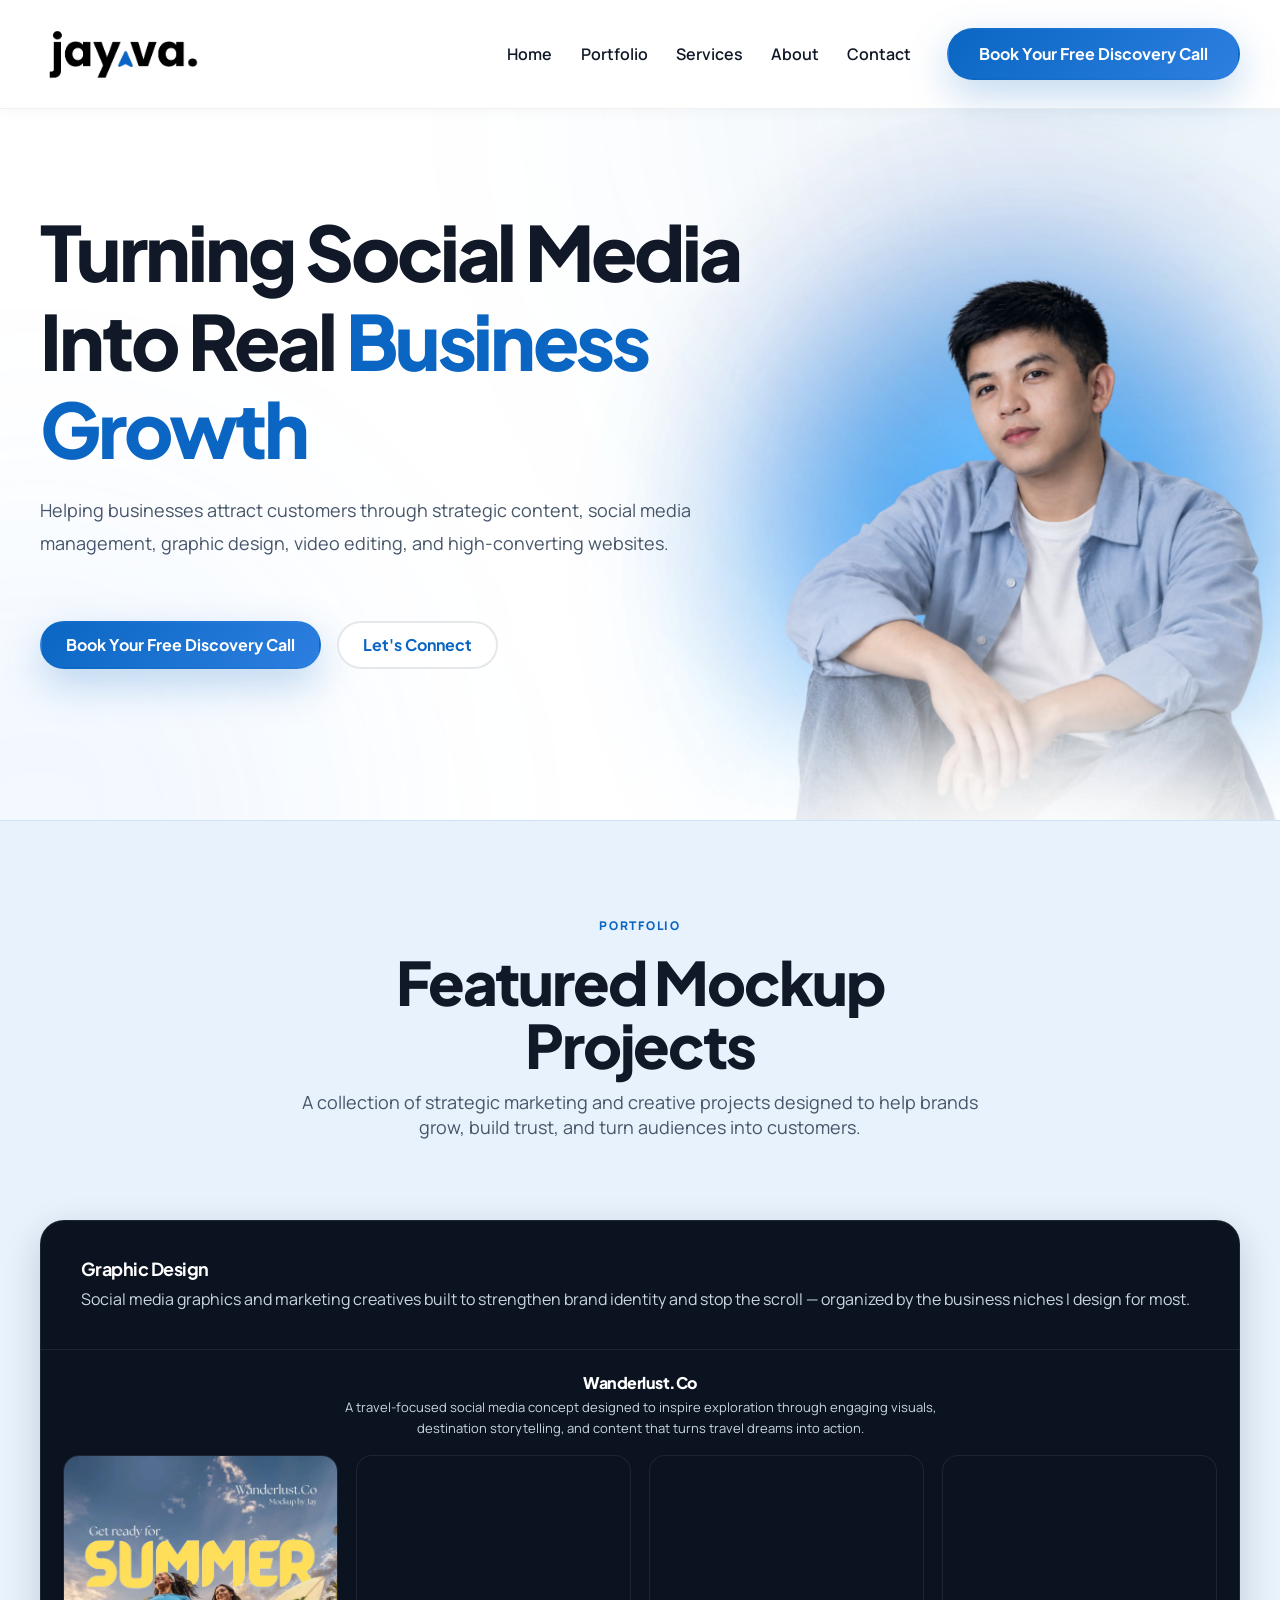
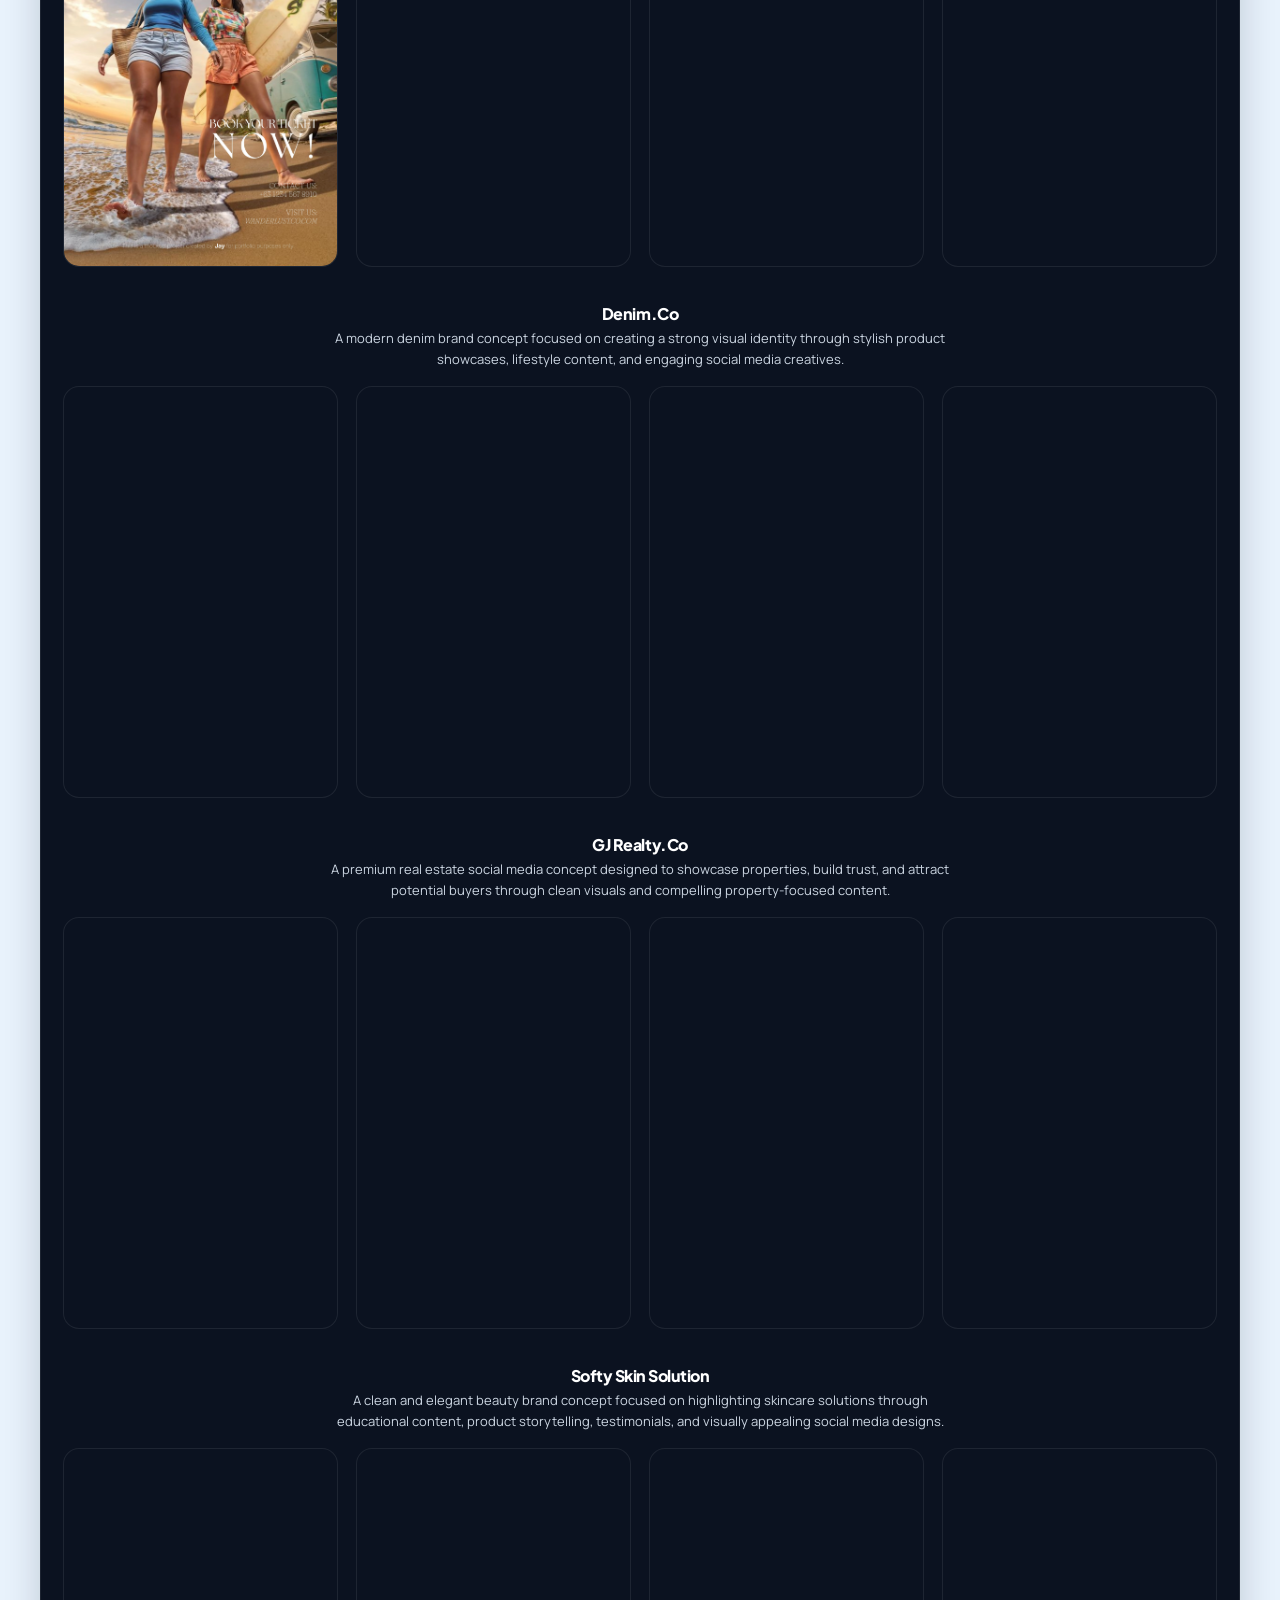
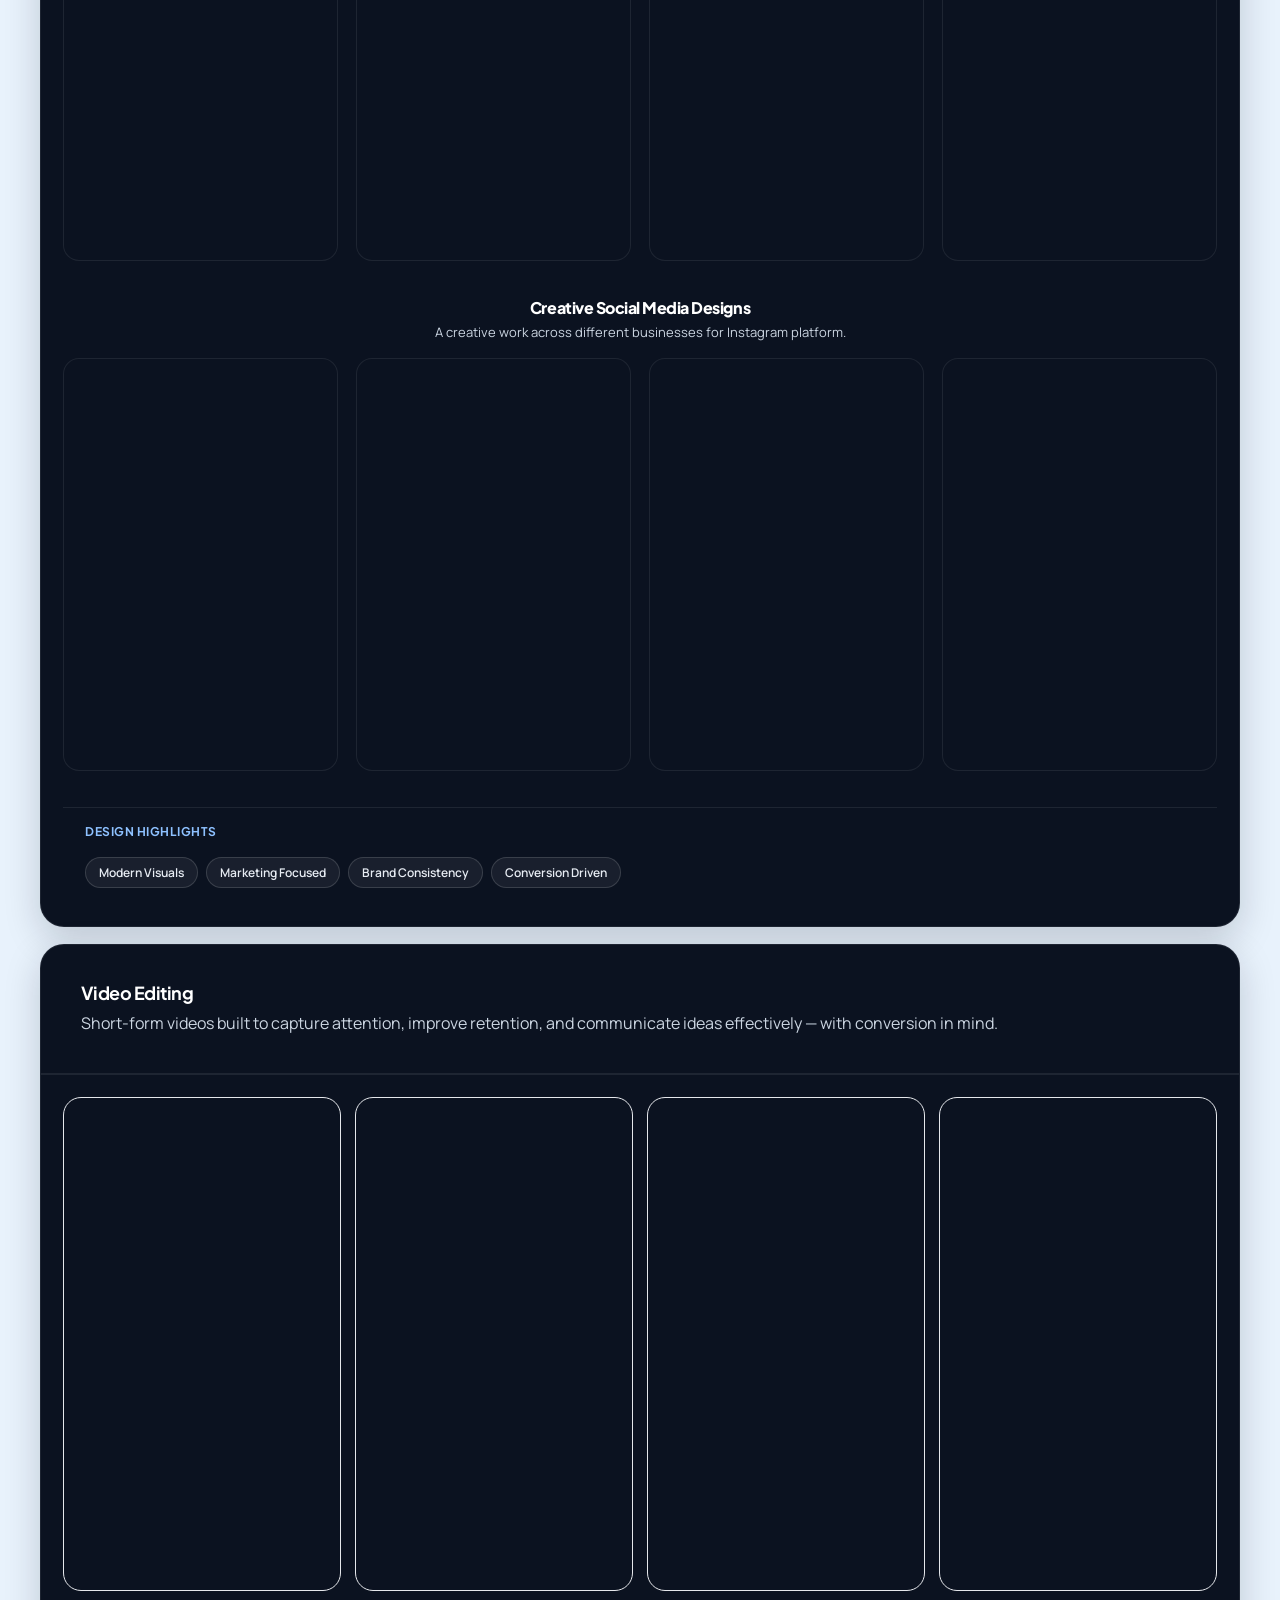
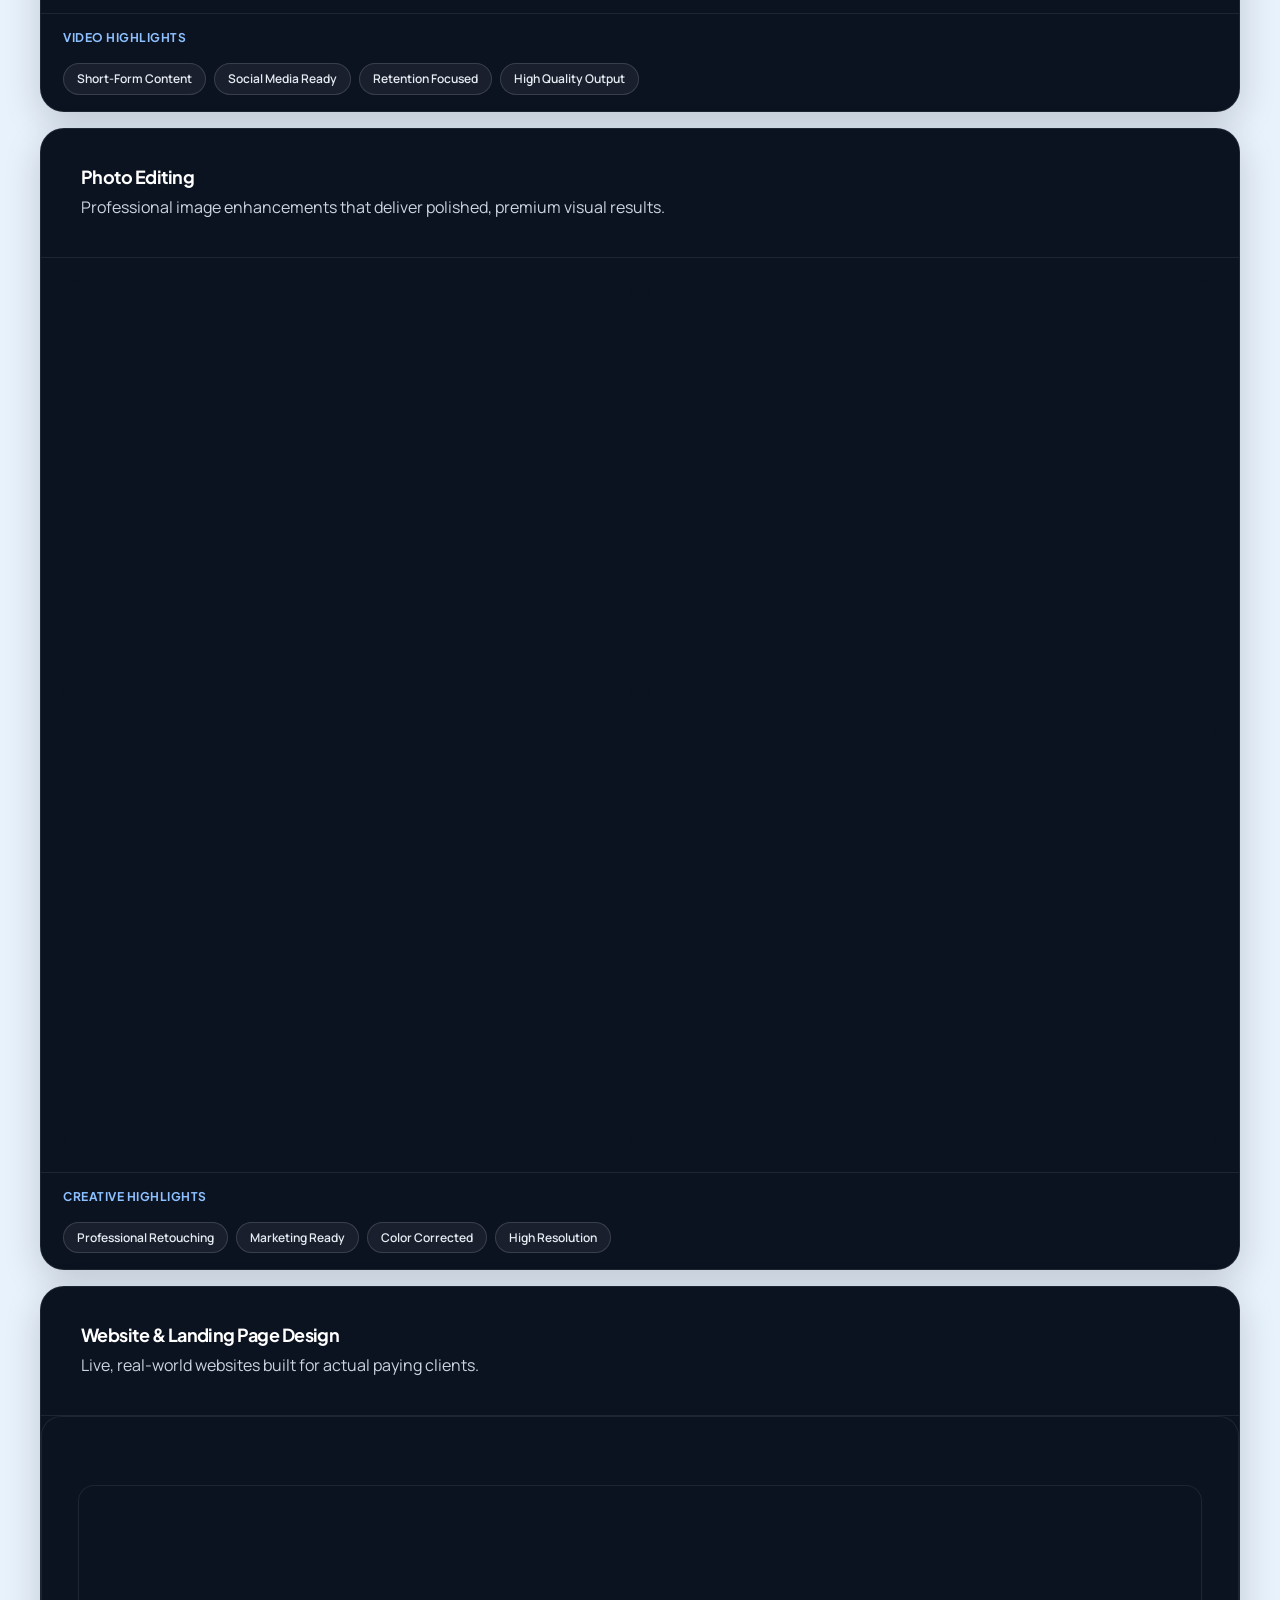
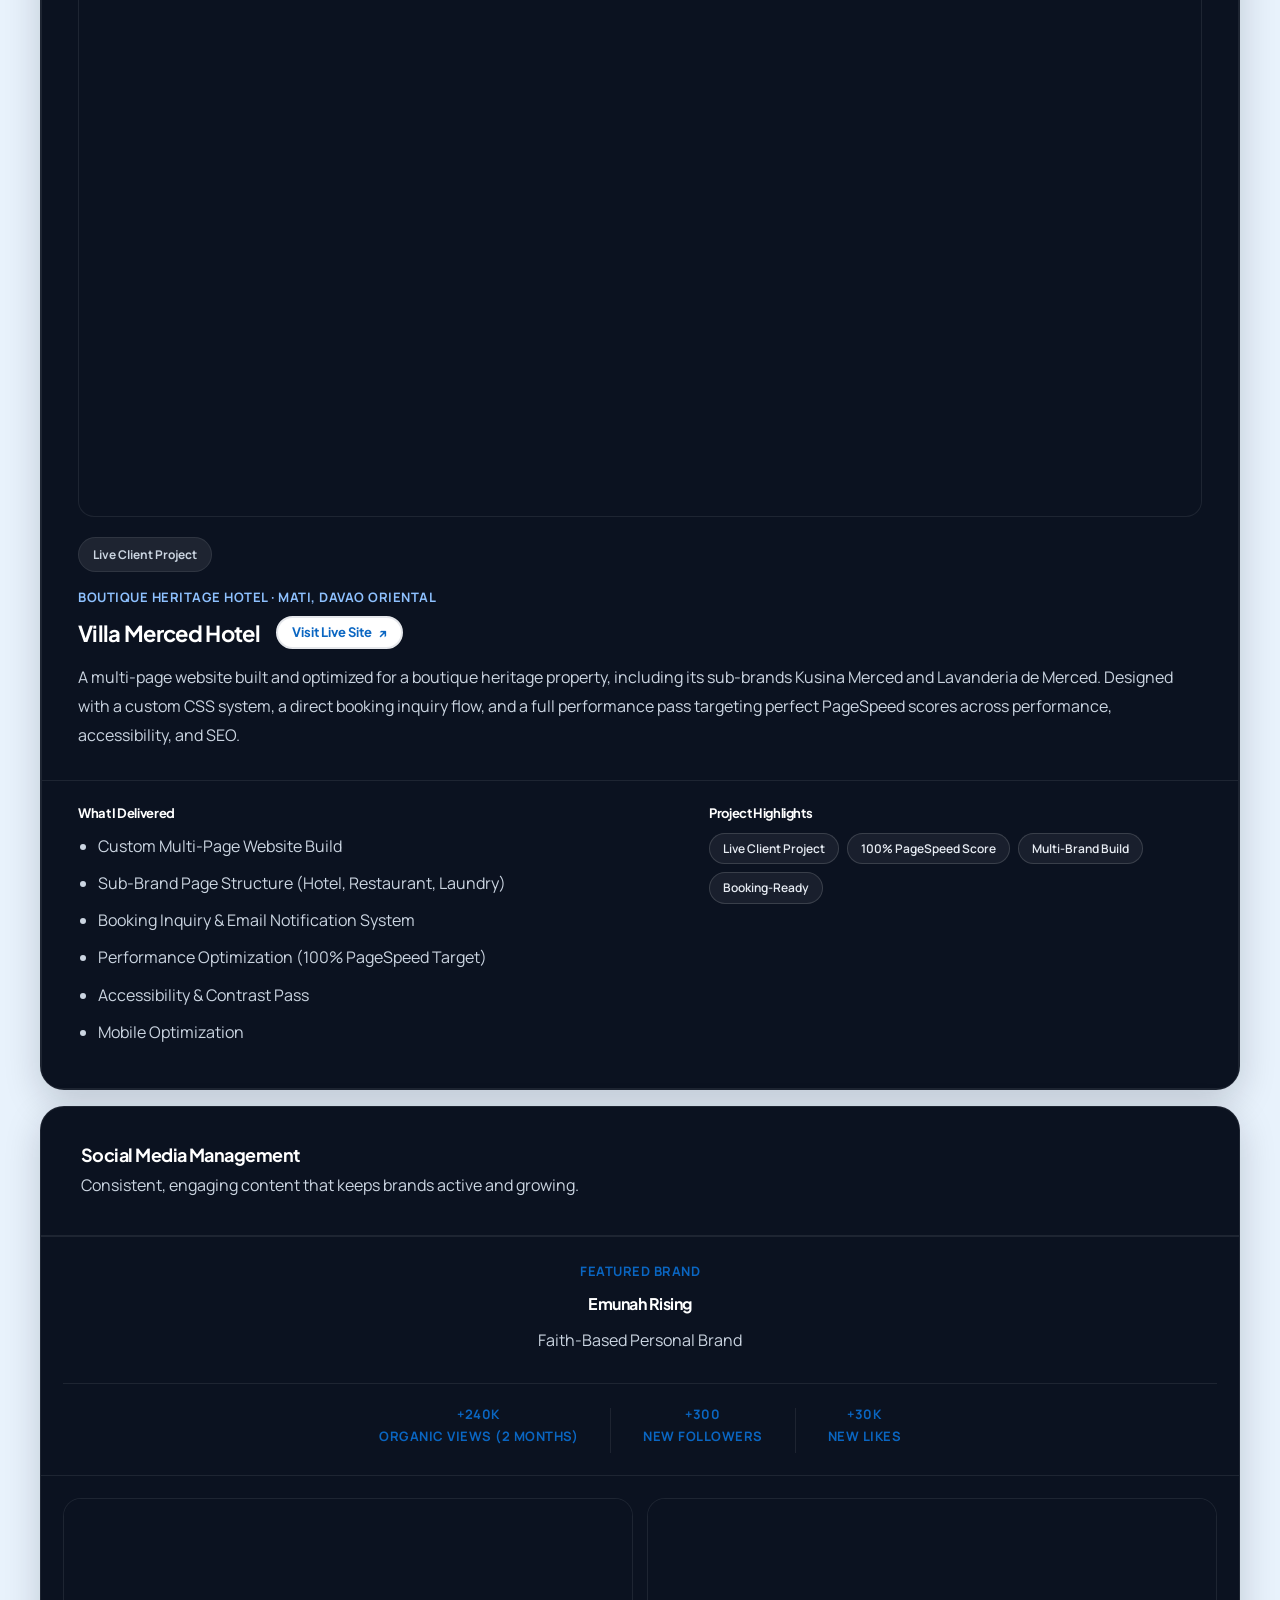
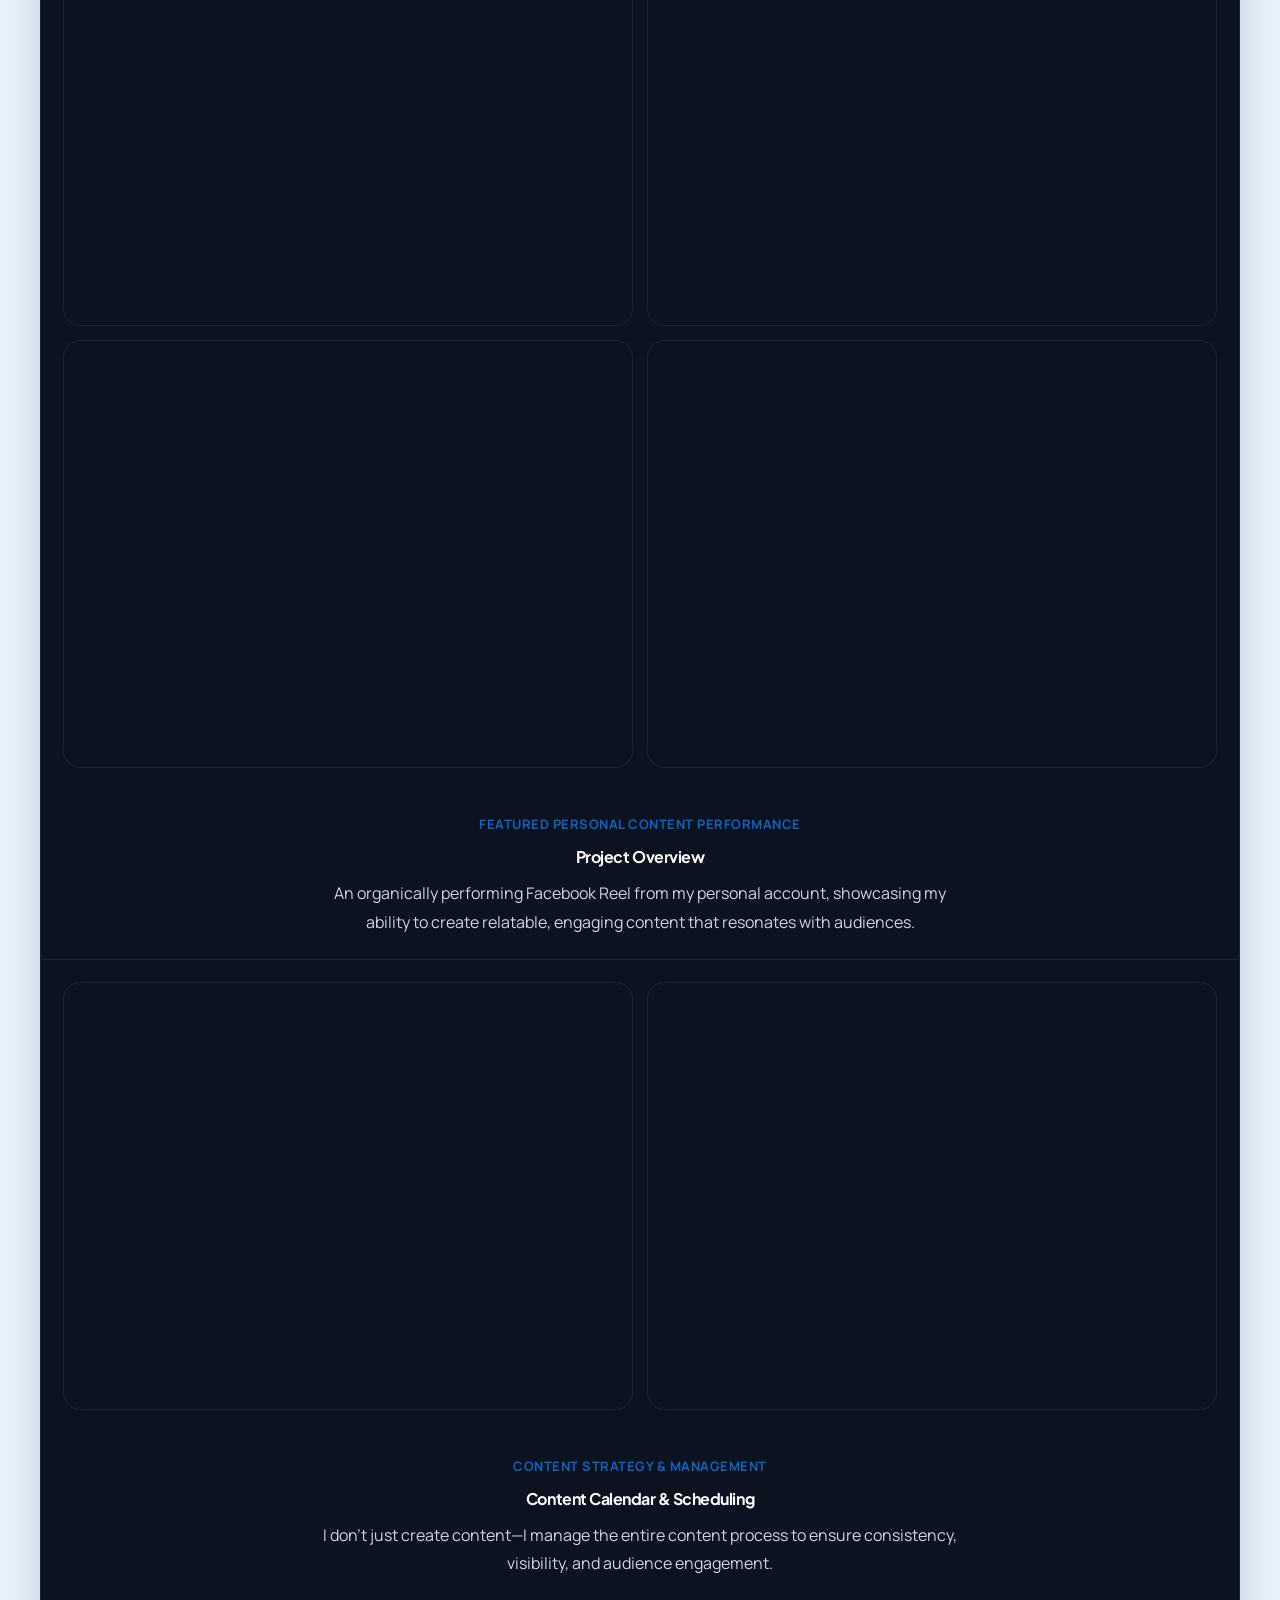
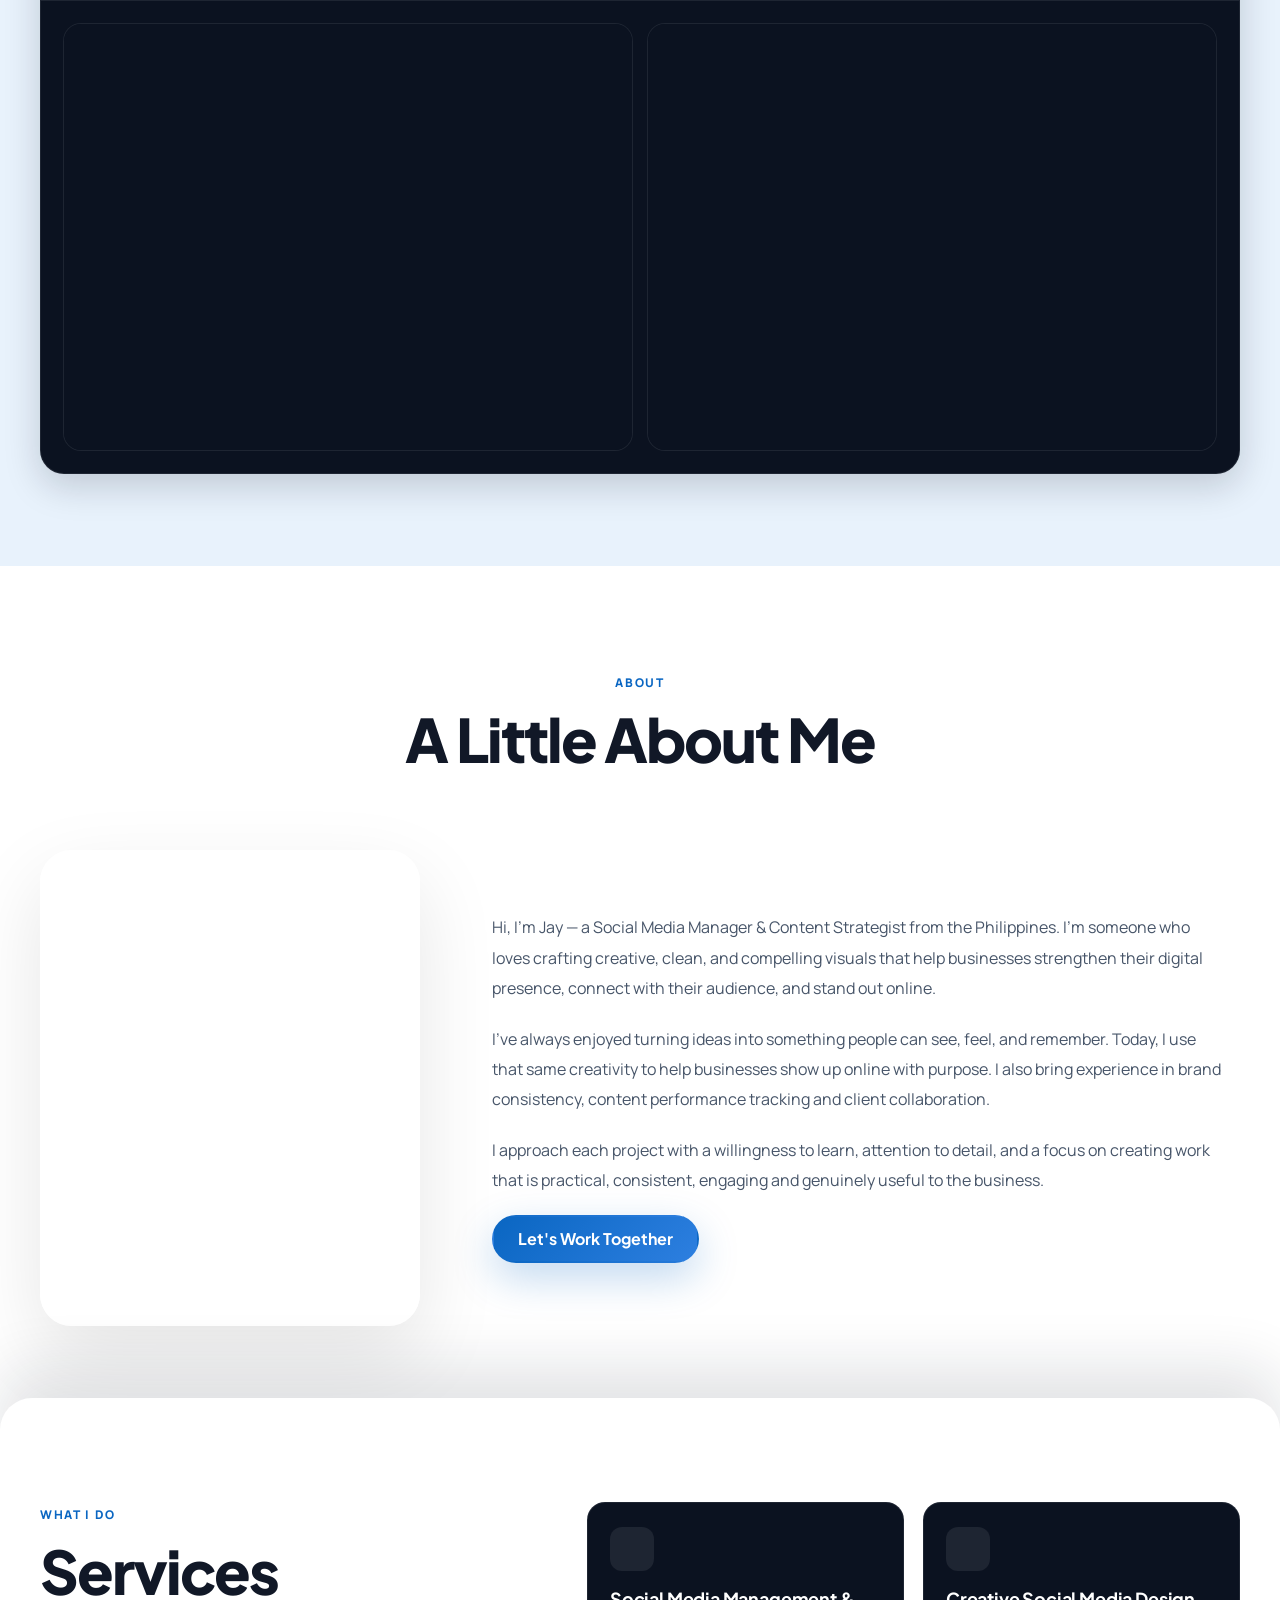
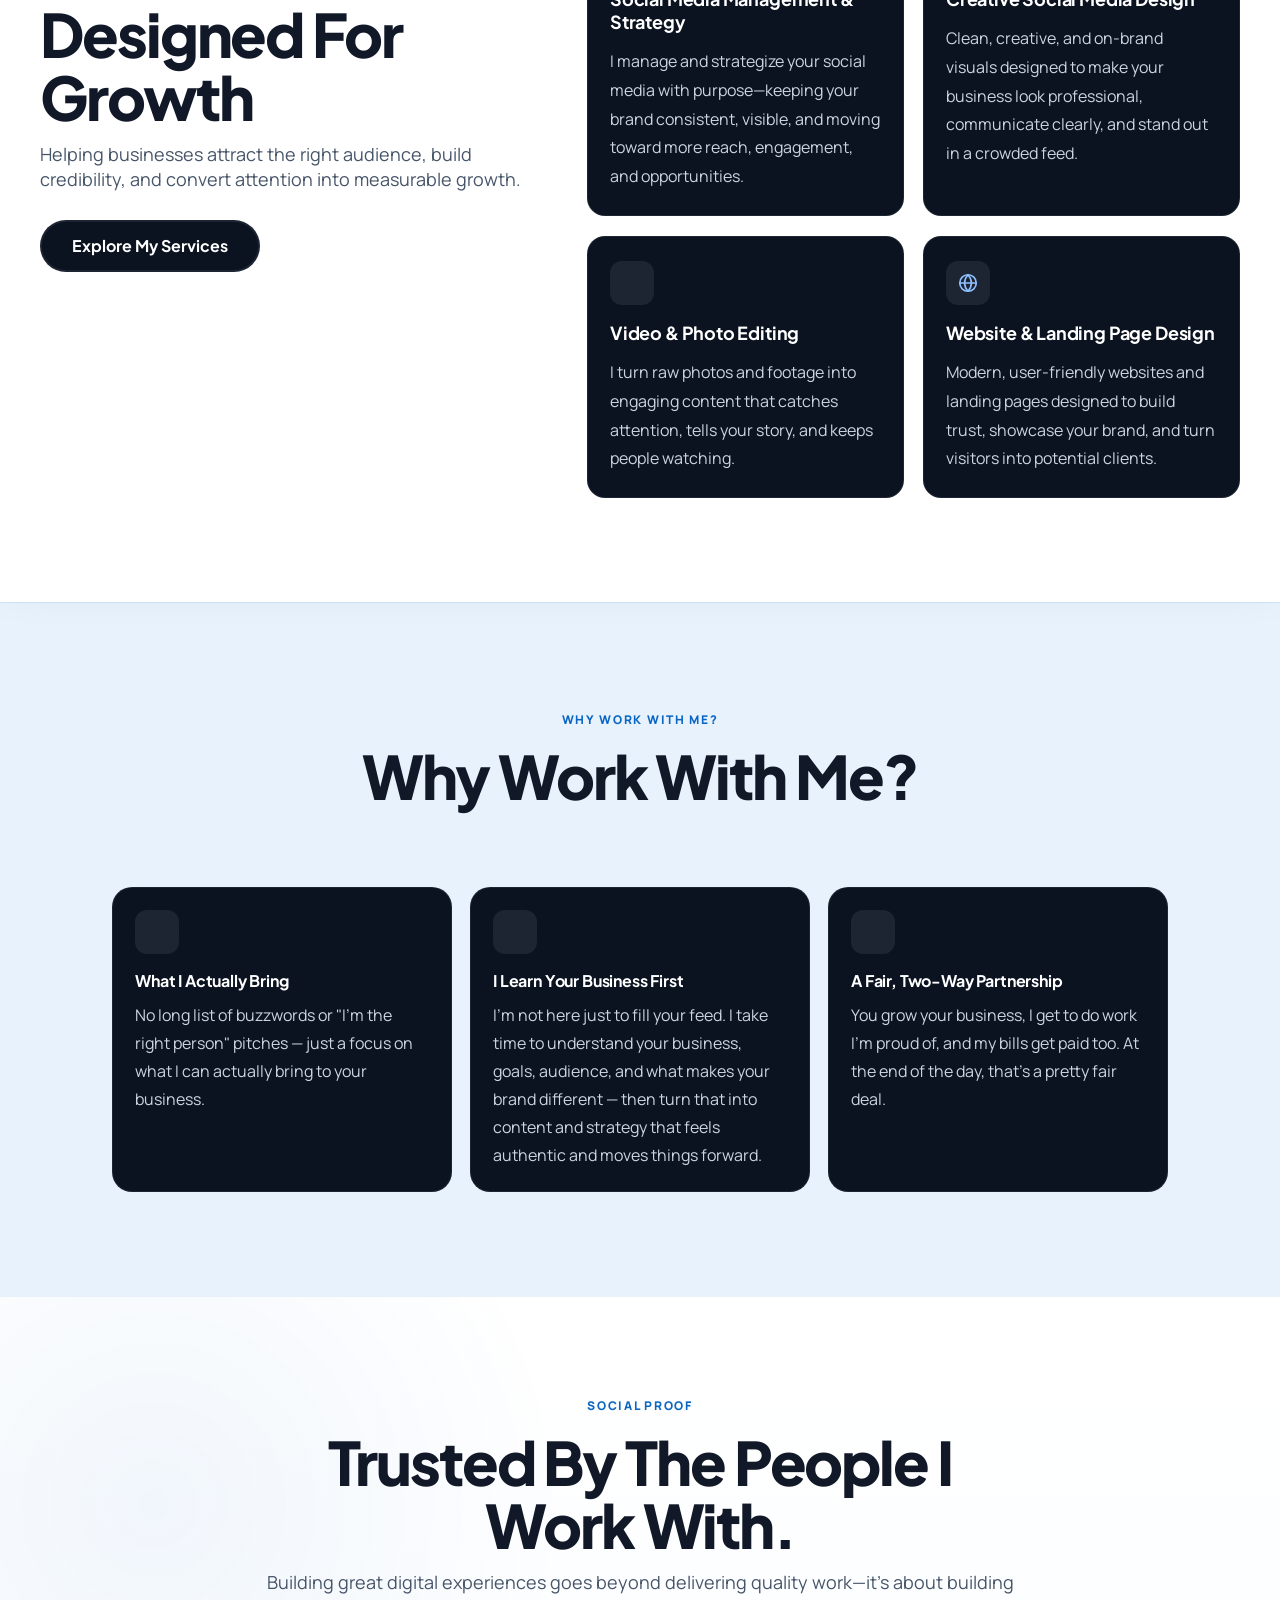
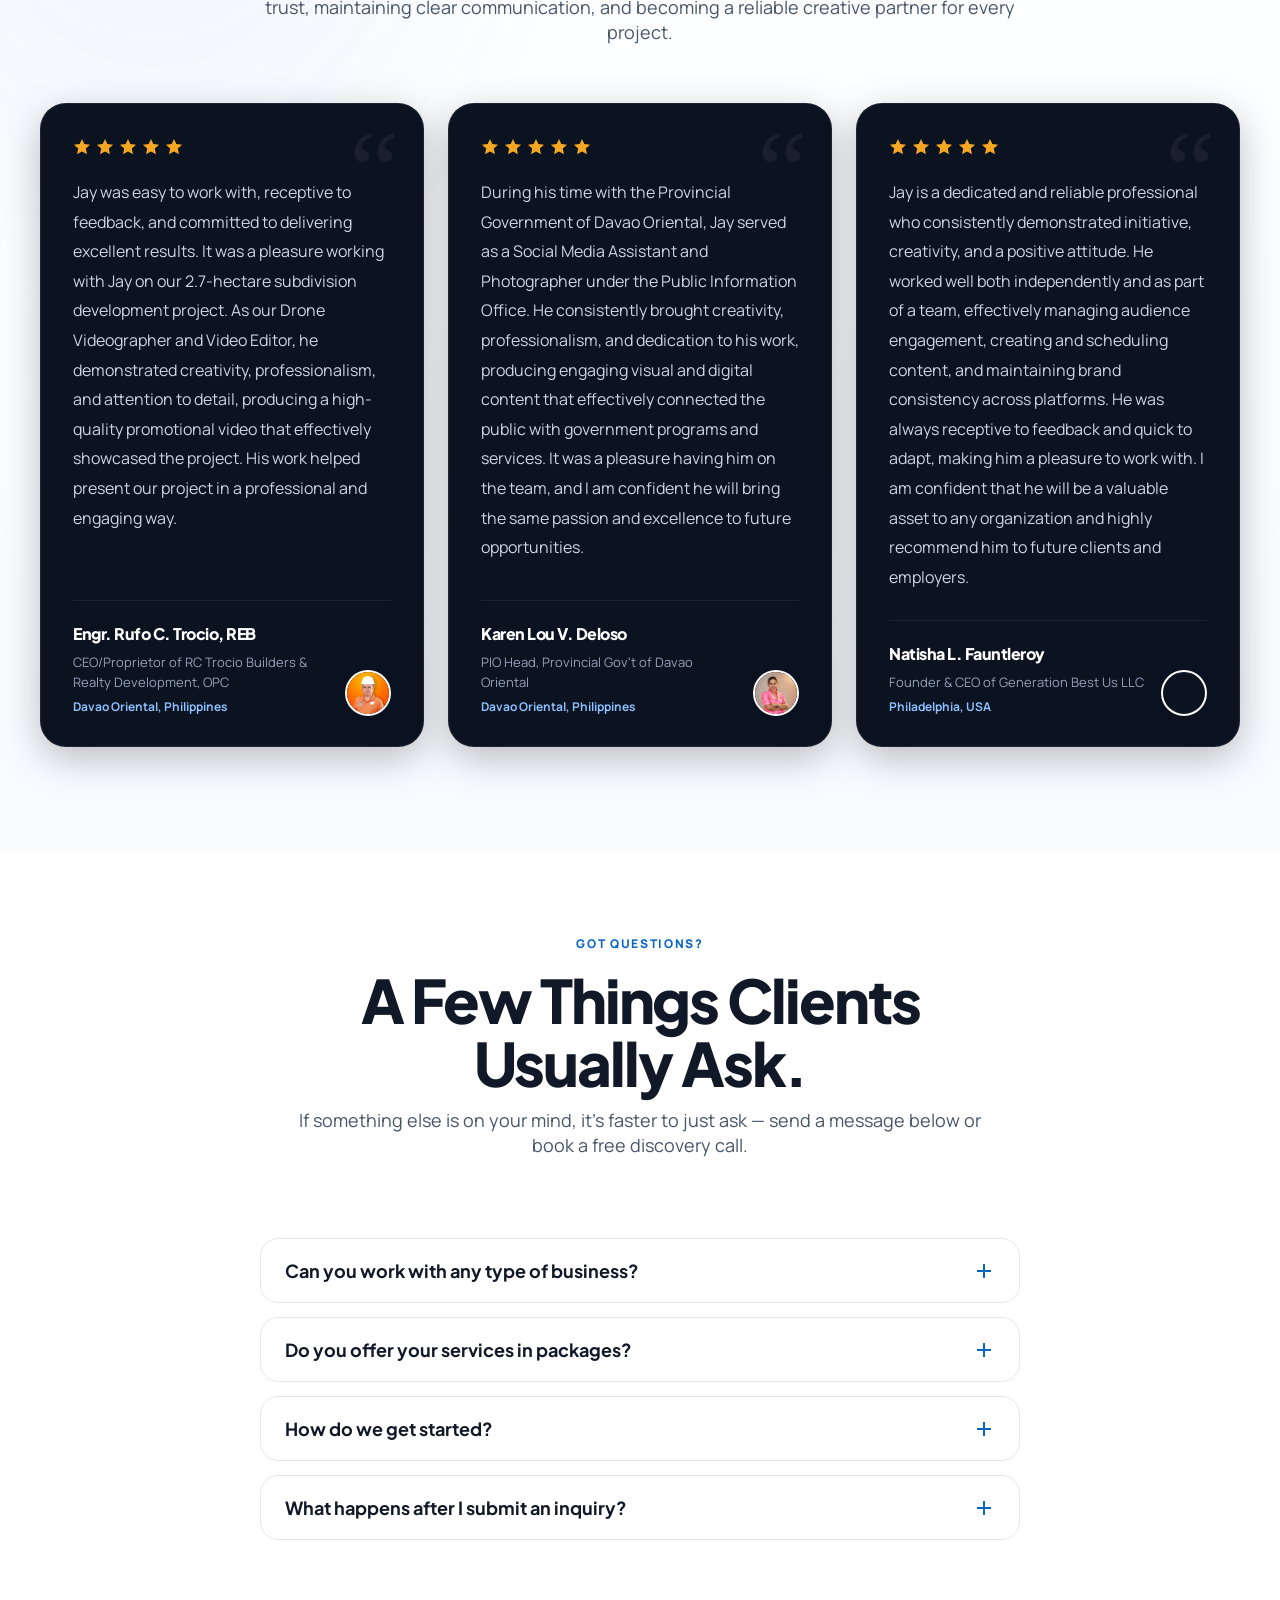
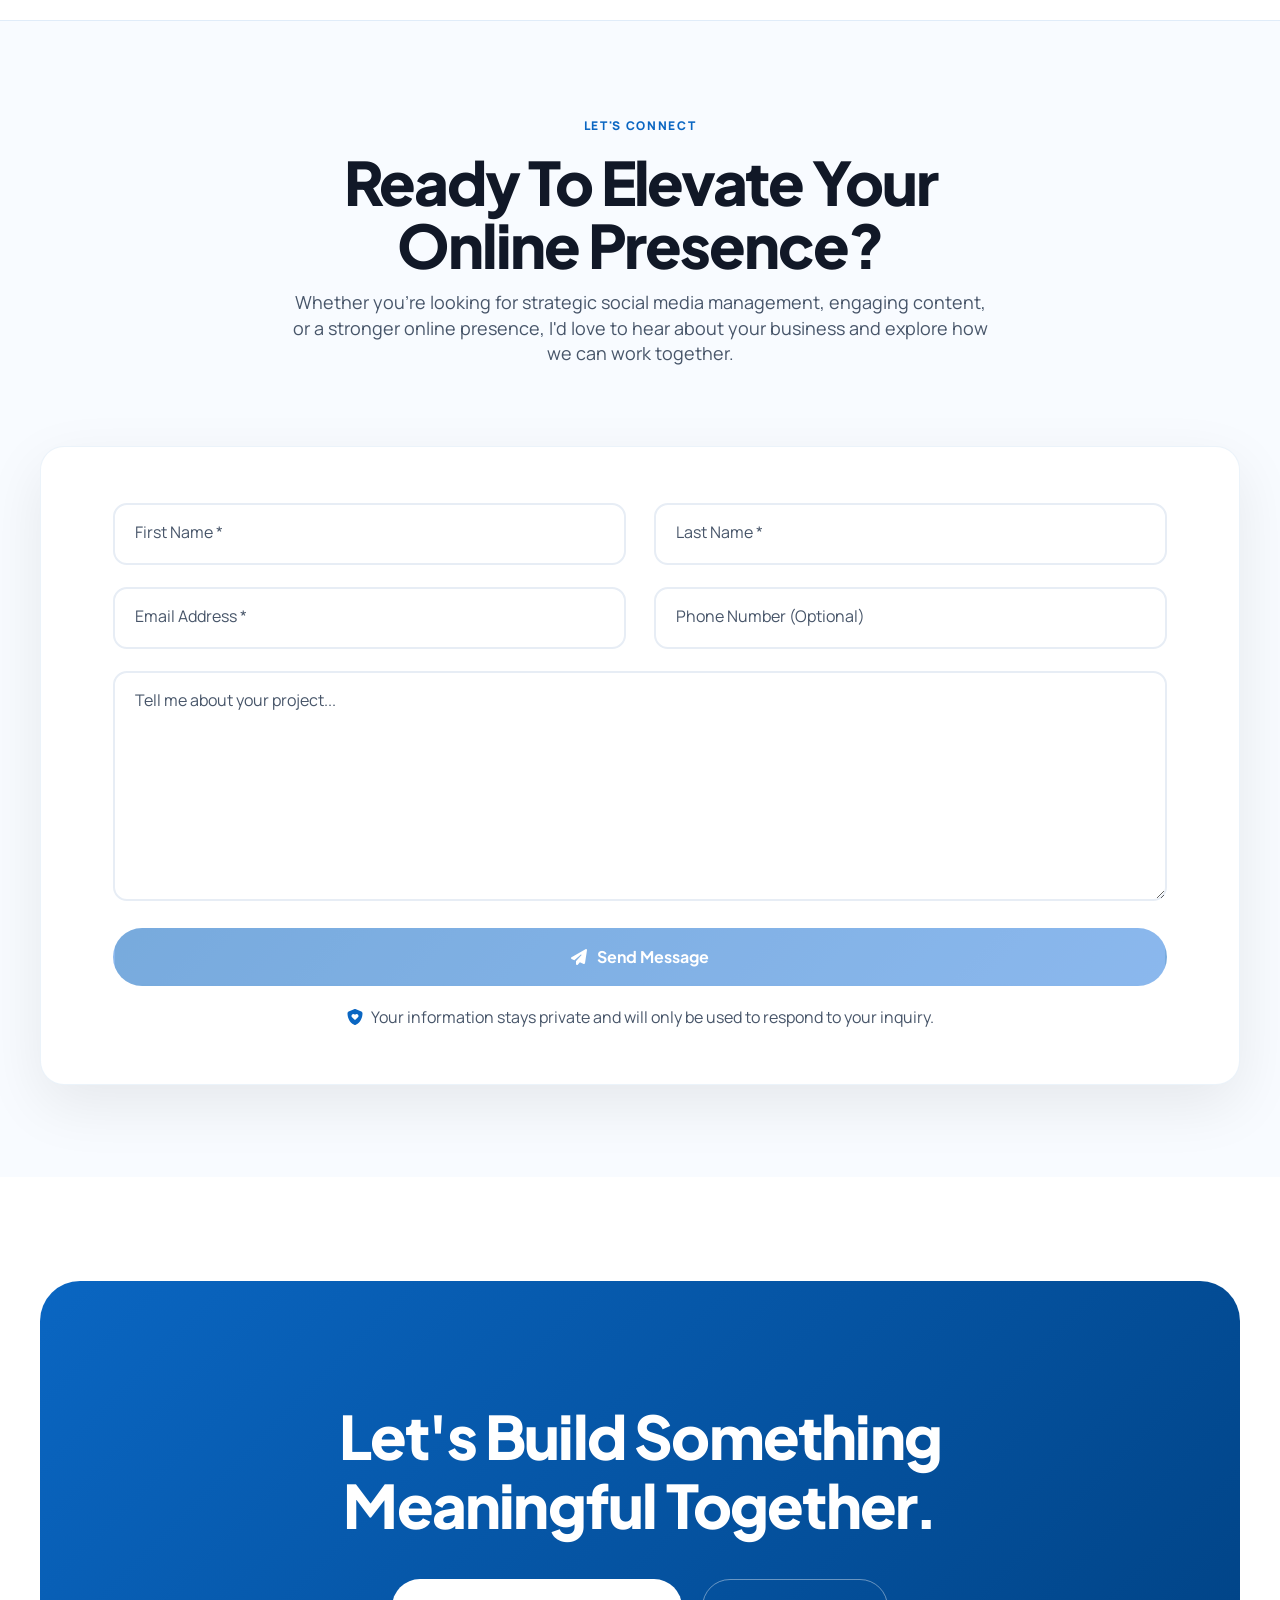
==== commit a7db310e: "Add Google Search Console verification" ====
--- a/index.html
+++ b/index.html
@@ -4,7 +4,7 @@
 
     <meta charset="UTF-8">
 
-    <meta name="google-site-verification" content="qNo_Ho6MWpYWzD2raCDfpYJiwWRKK6Ojt3Yxmj4ZiKw" />
+    <meta name="google-site-verification" content="k2HmuFfvCVikVOUmwL_7zHWMK6ZZC_WvmRoGLIVISCk" />
 
     <meta name="viewport"
           content="width=device-width, initial-scale=1.0">
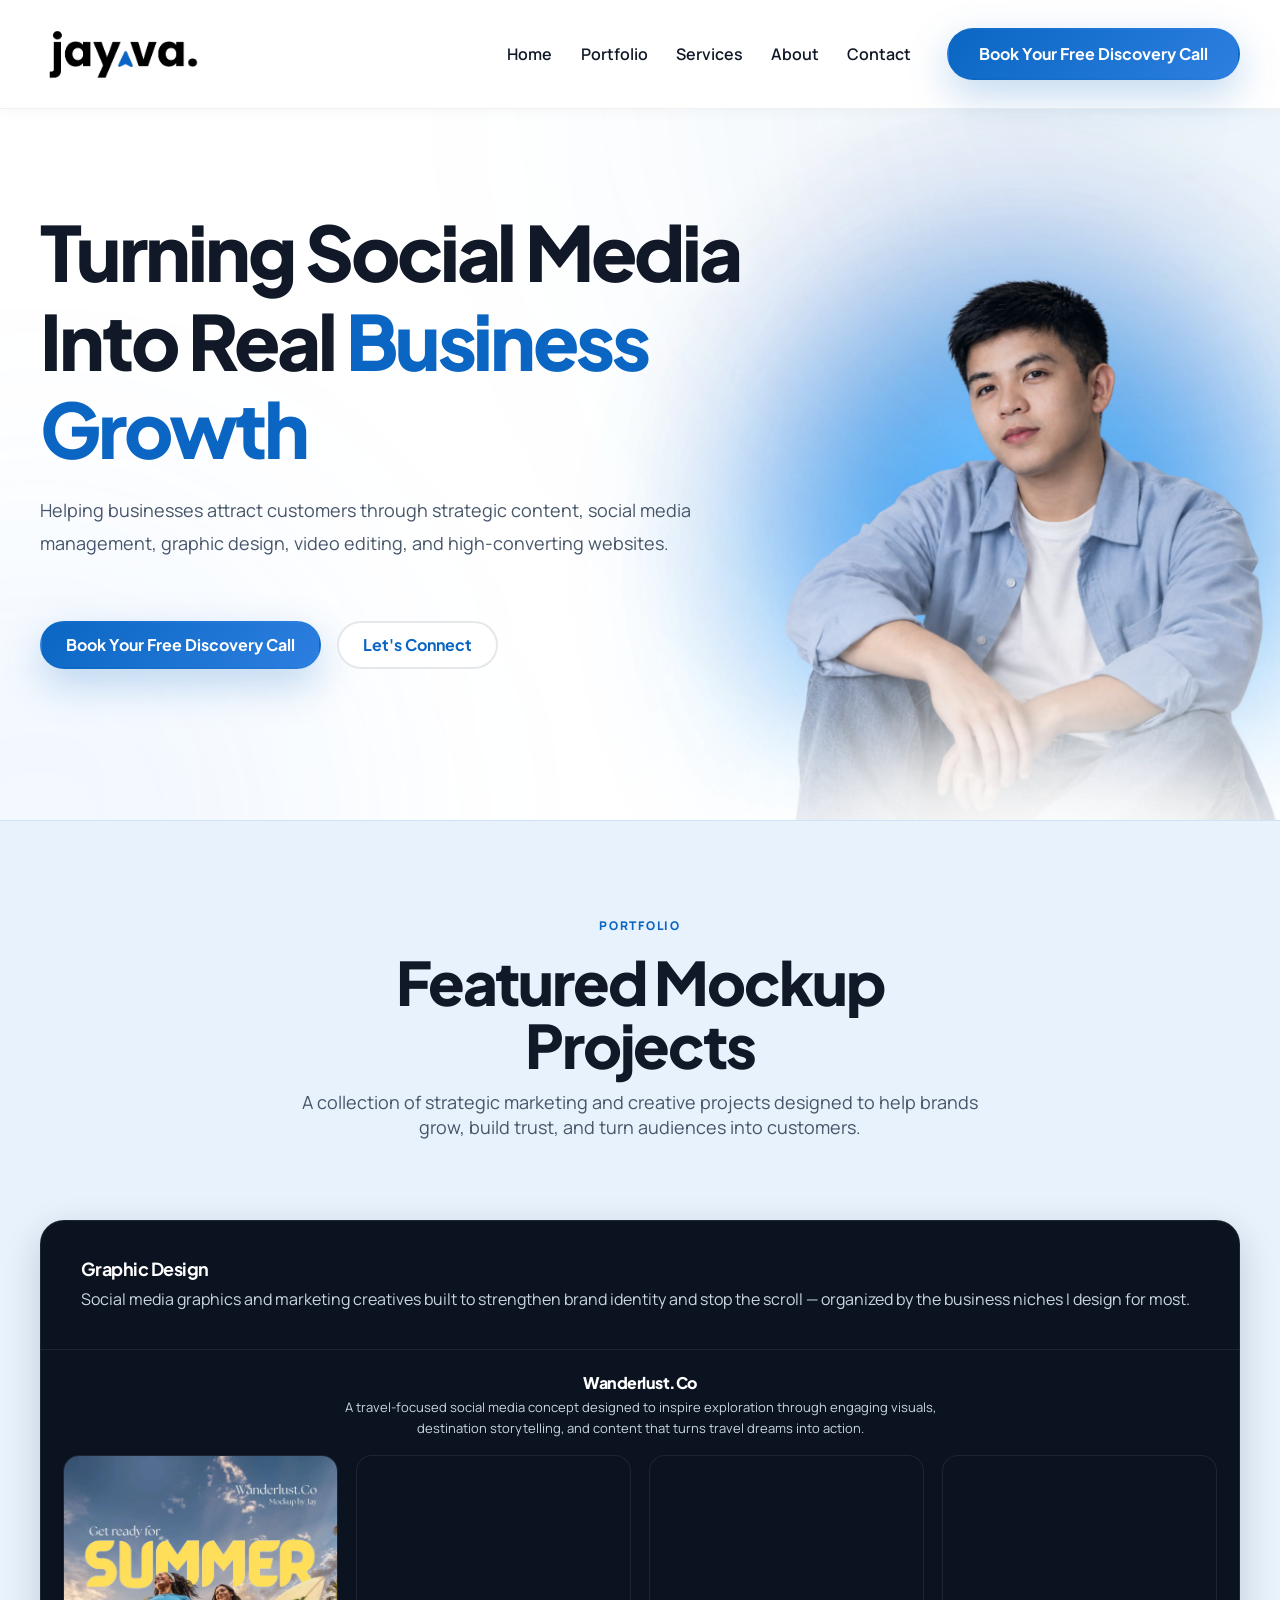
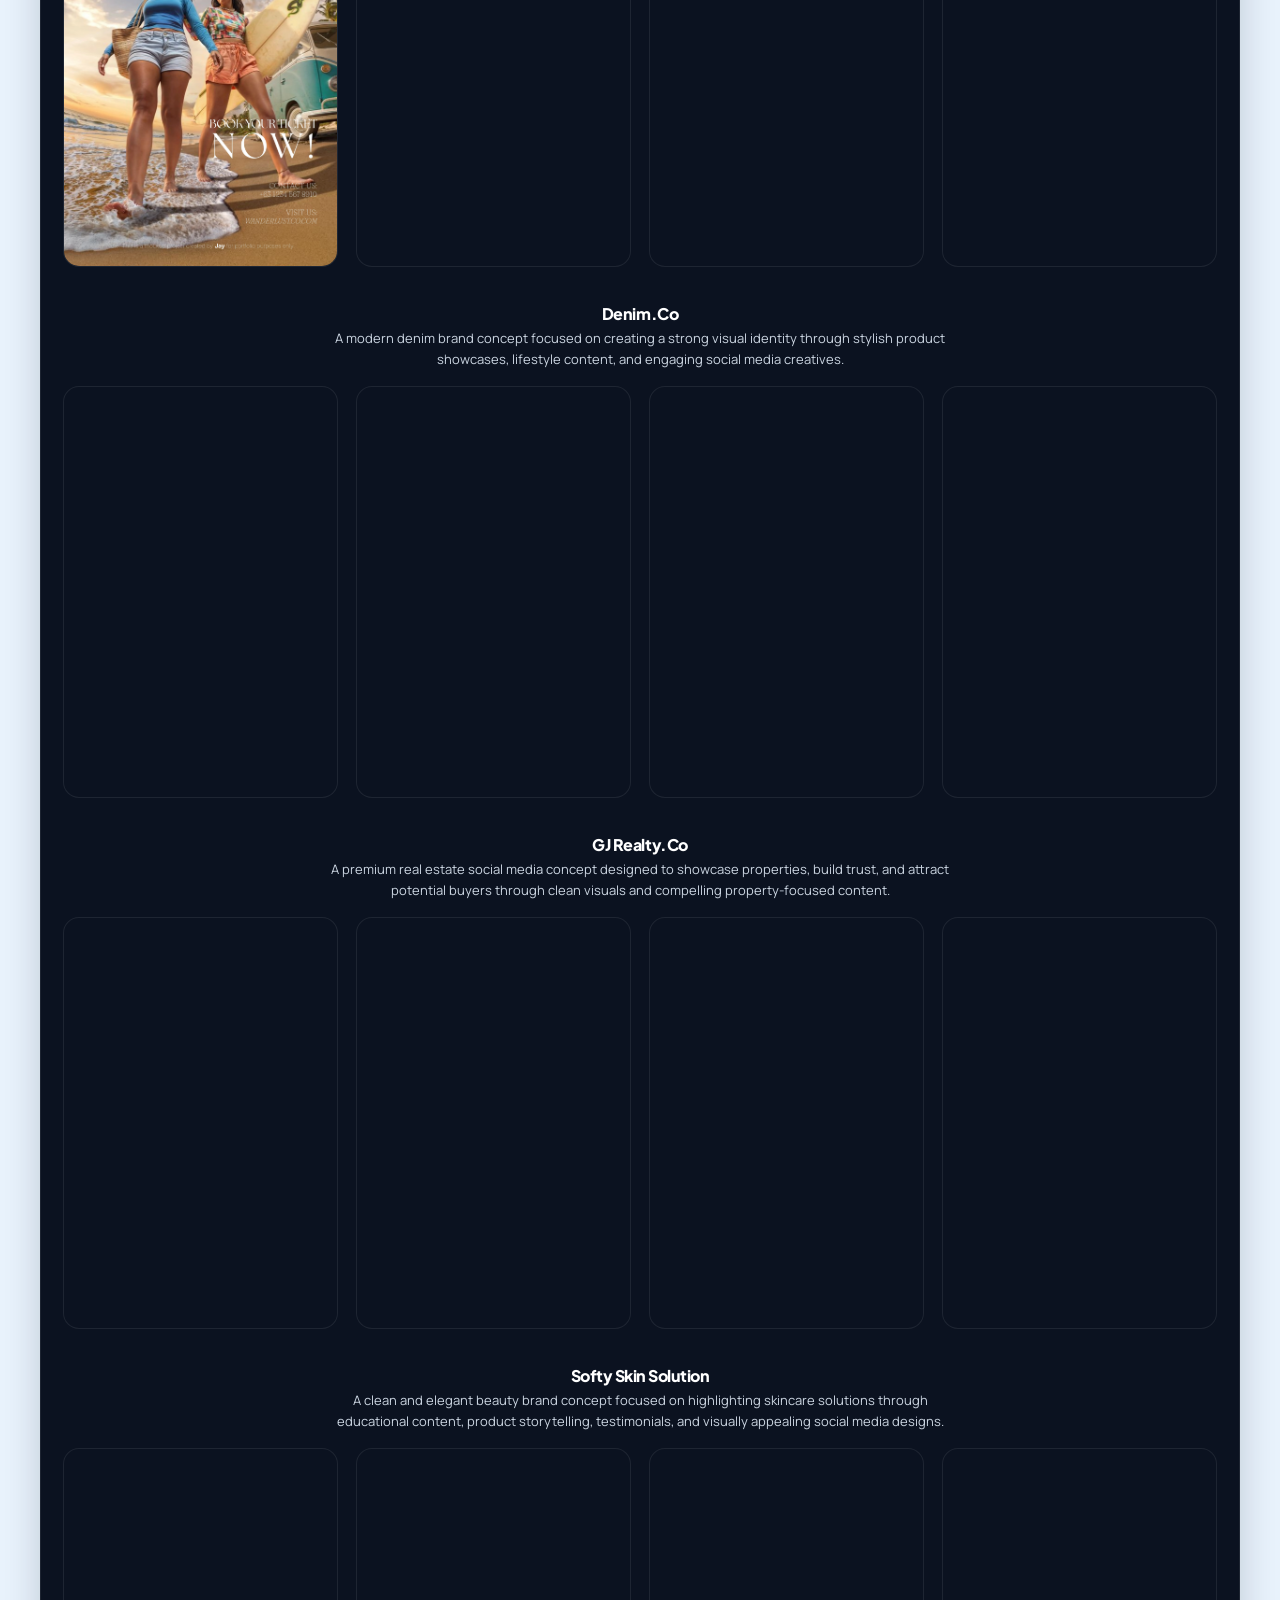
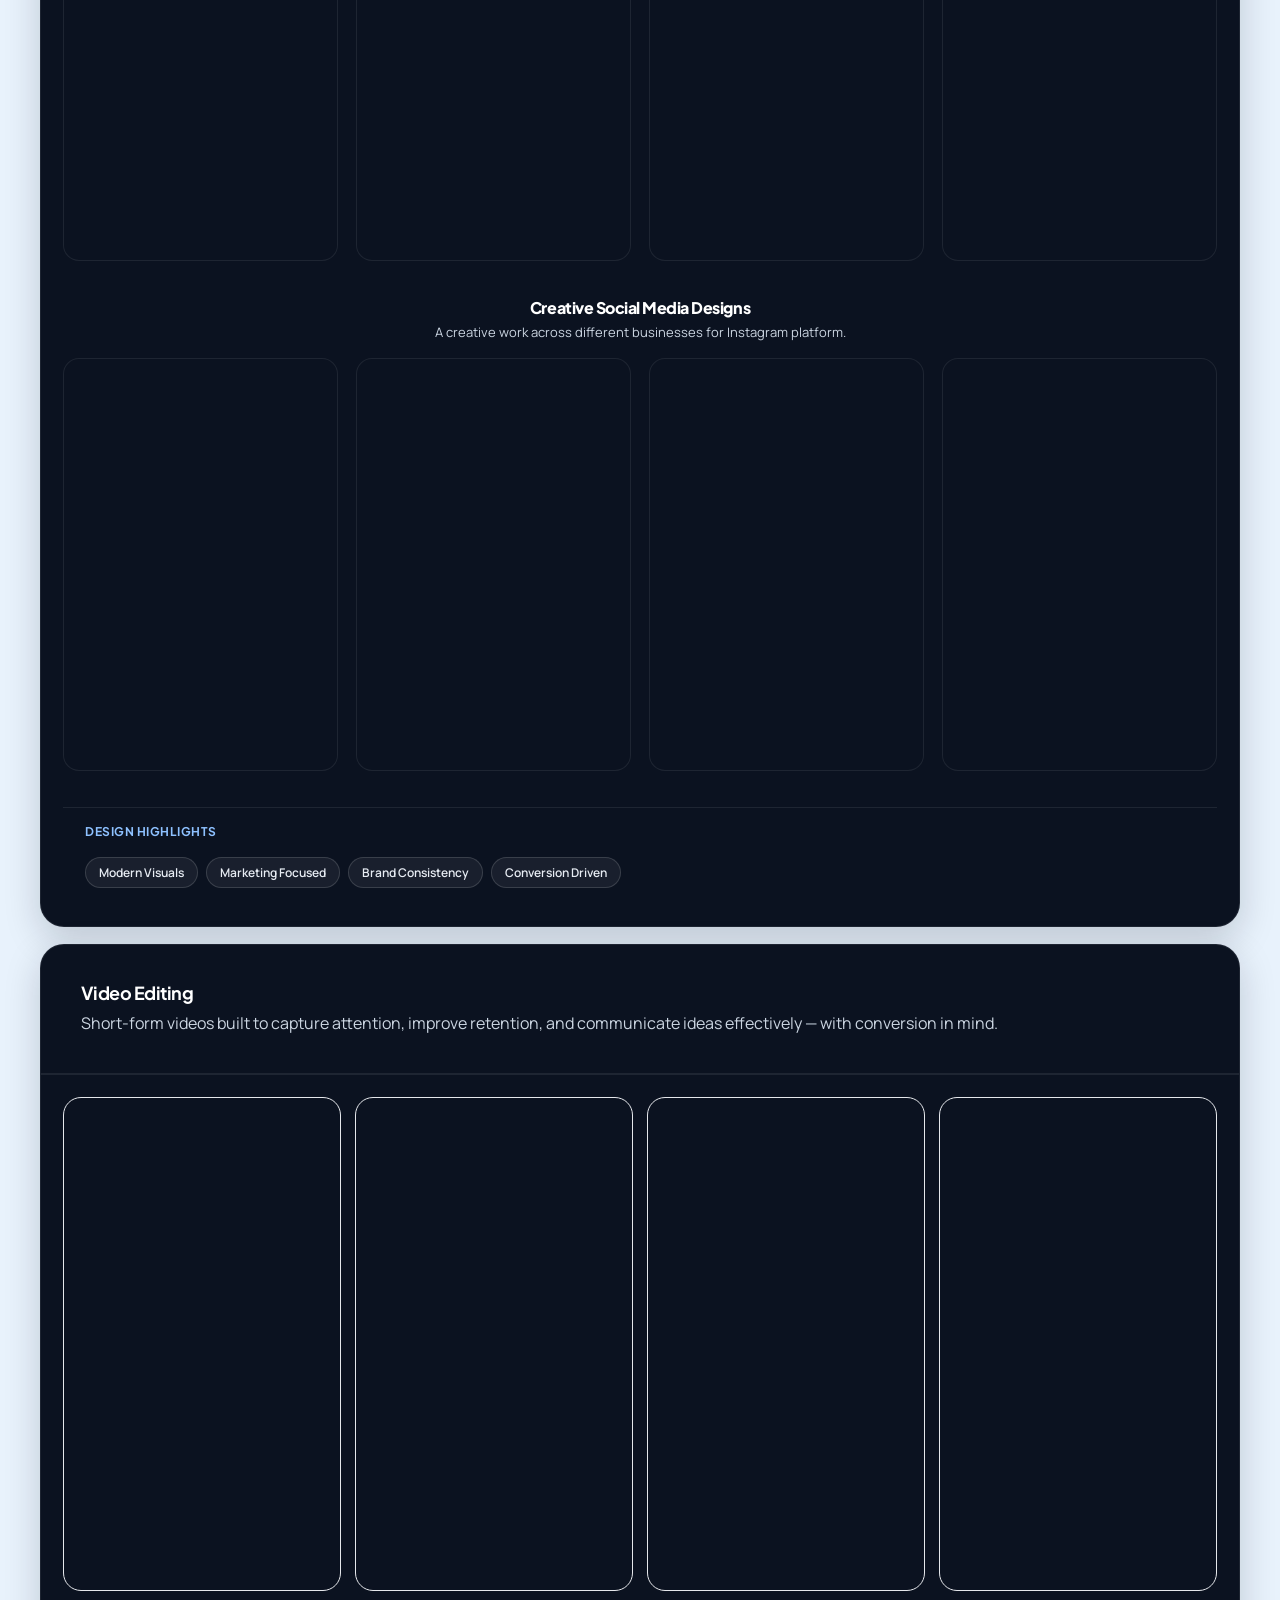
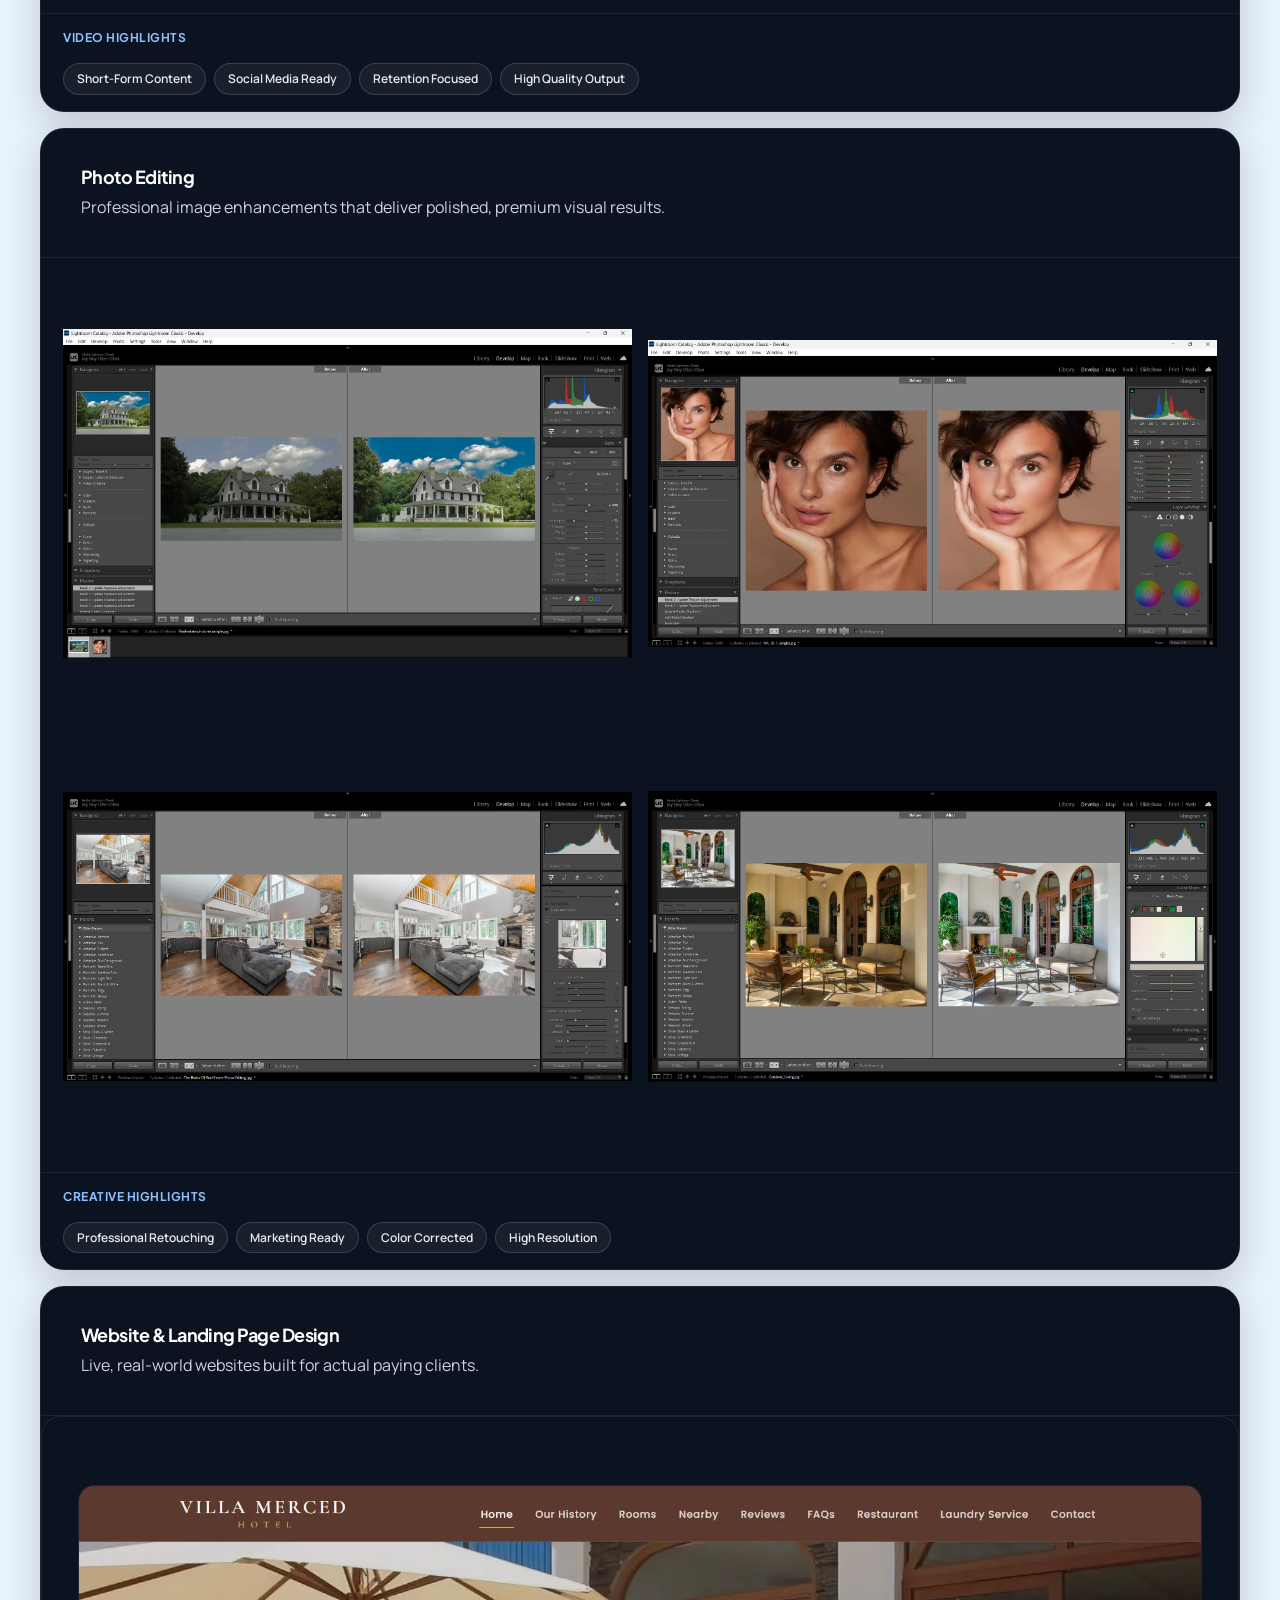
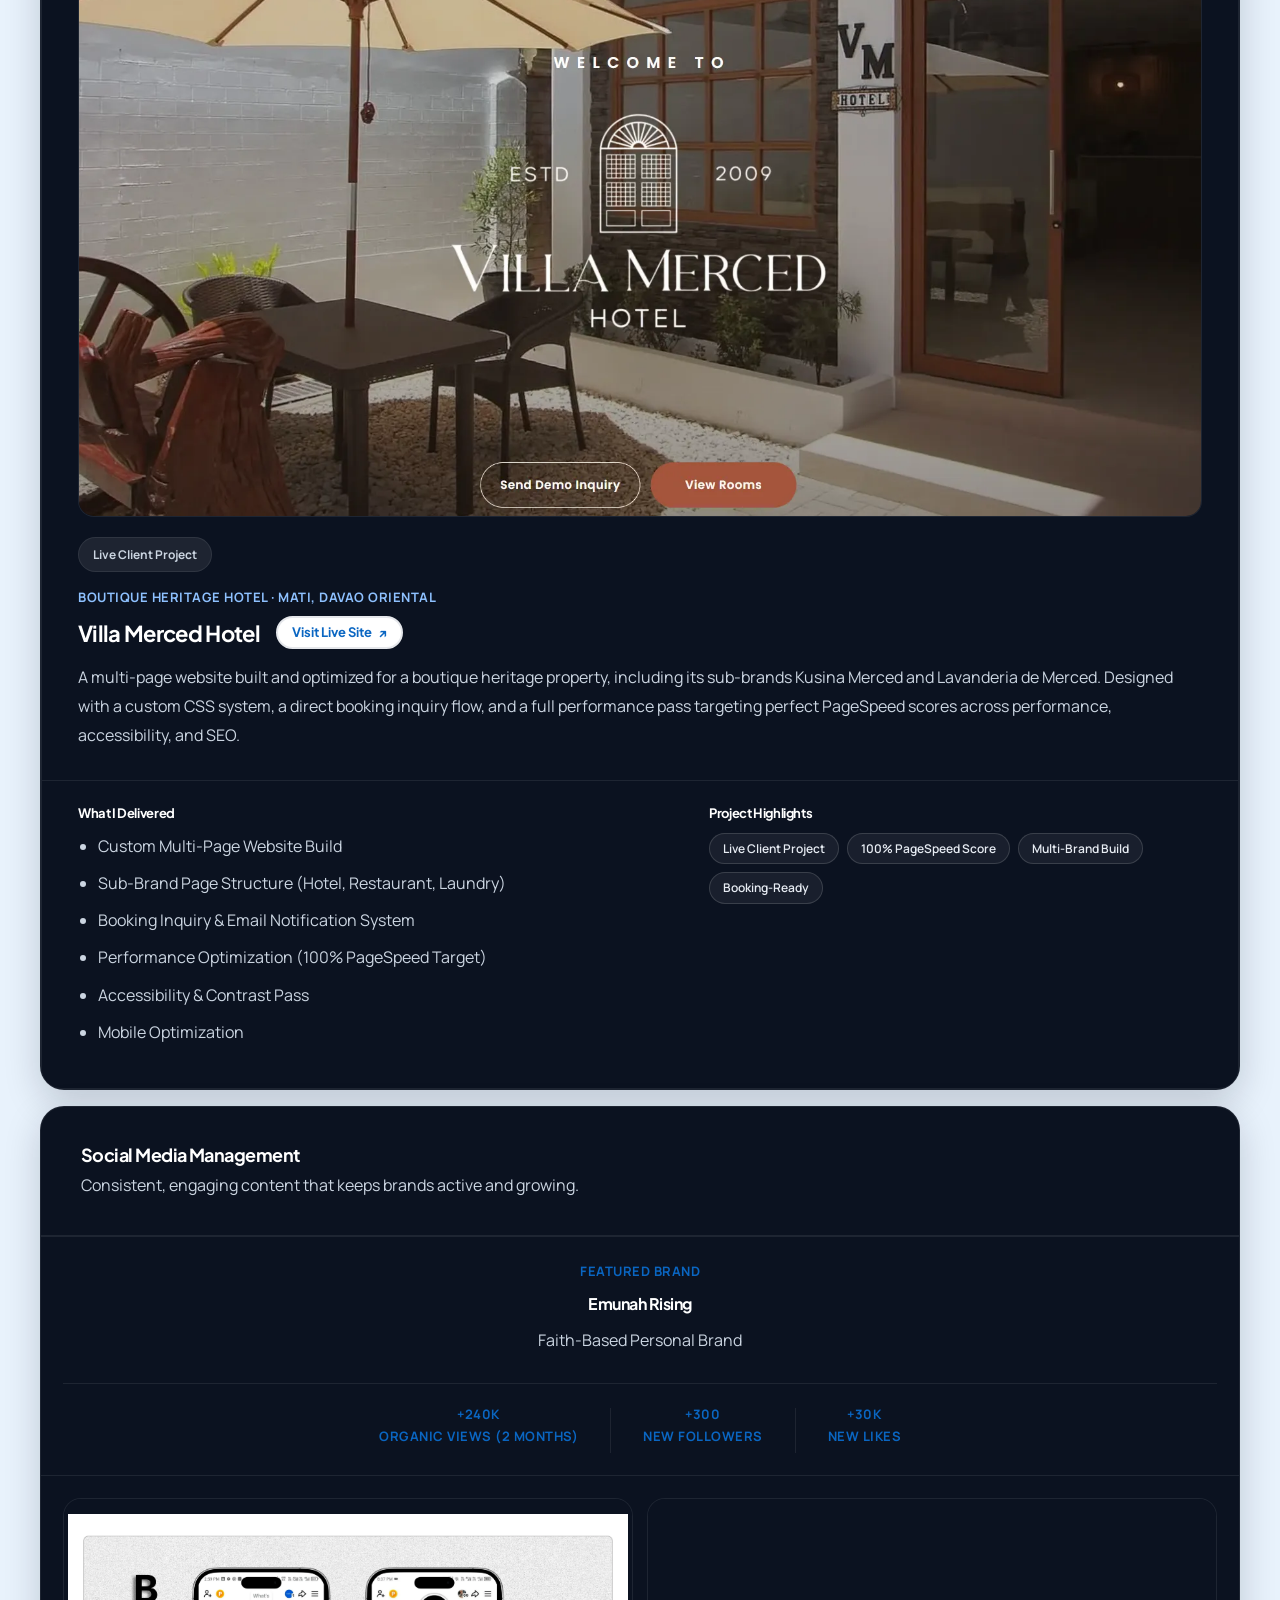
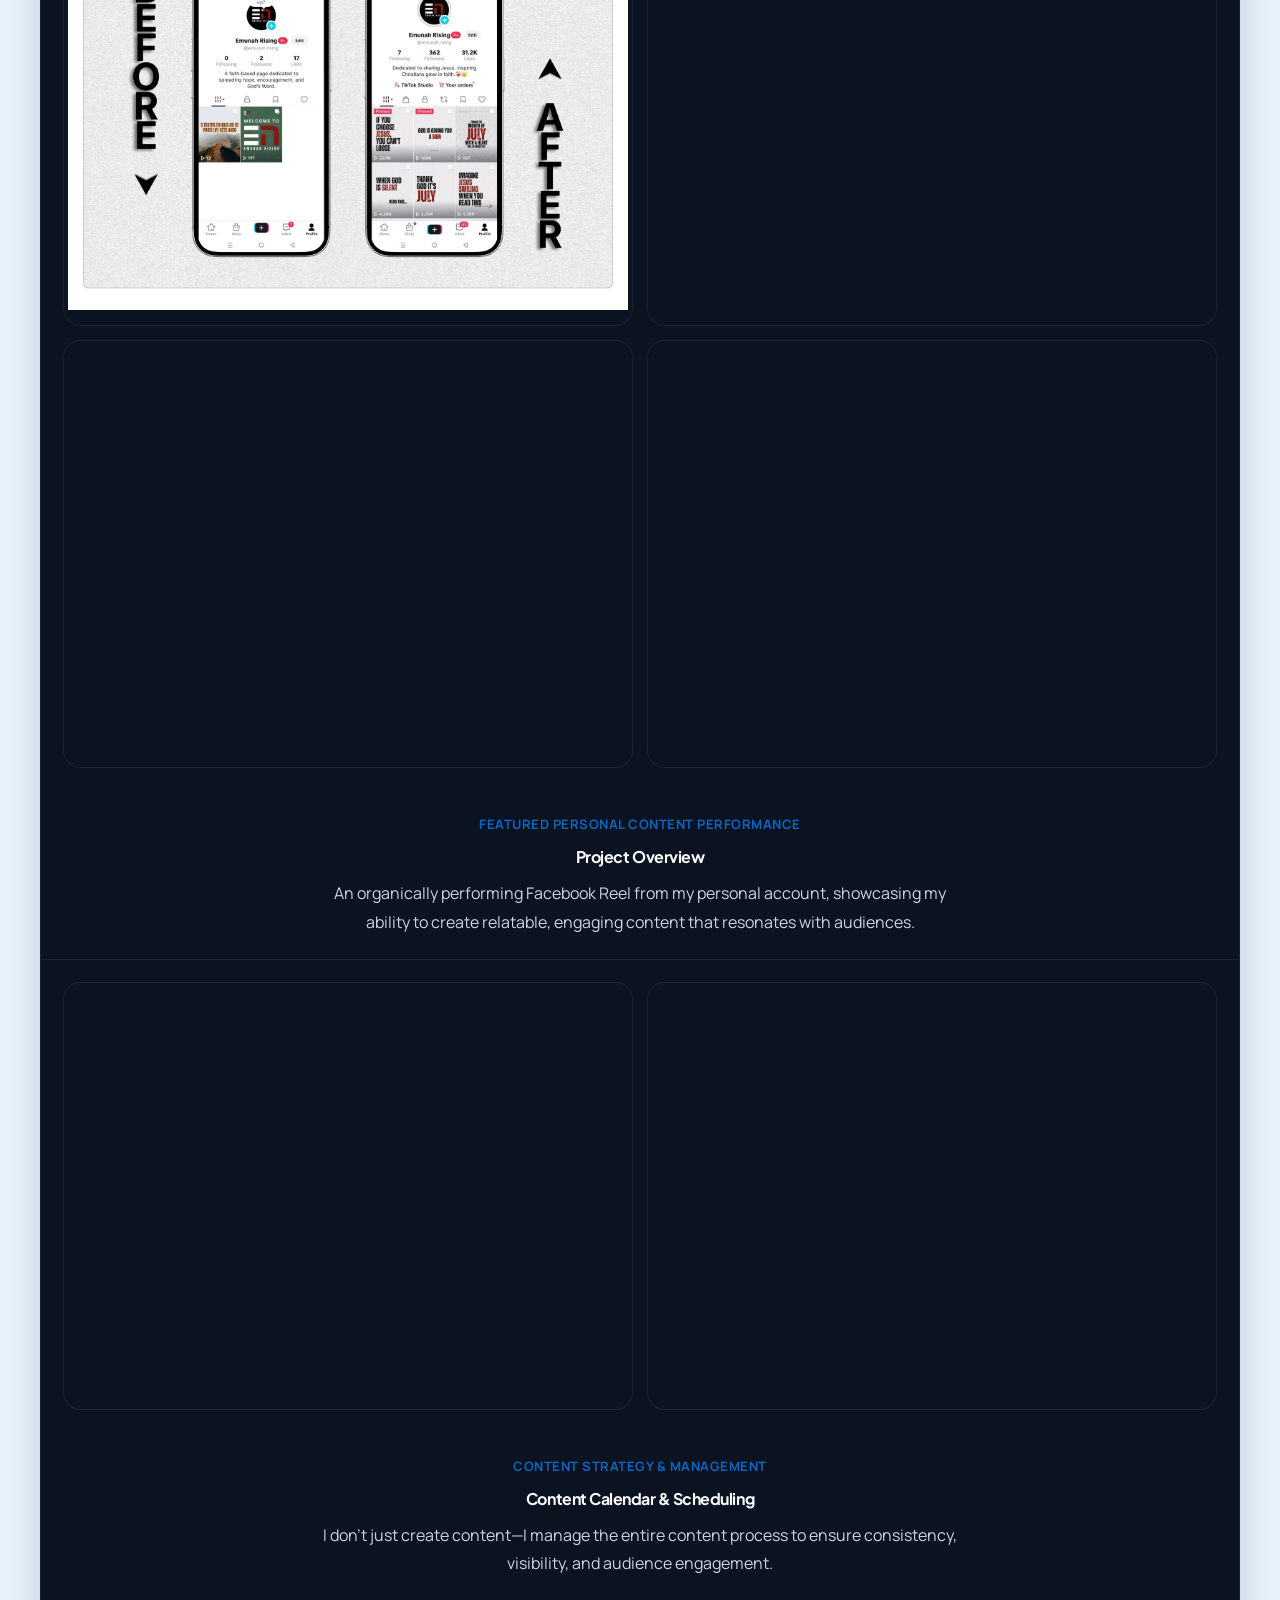
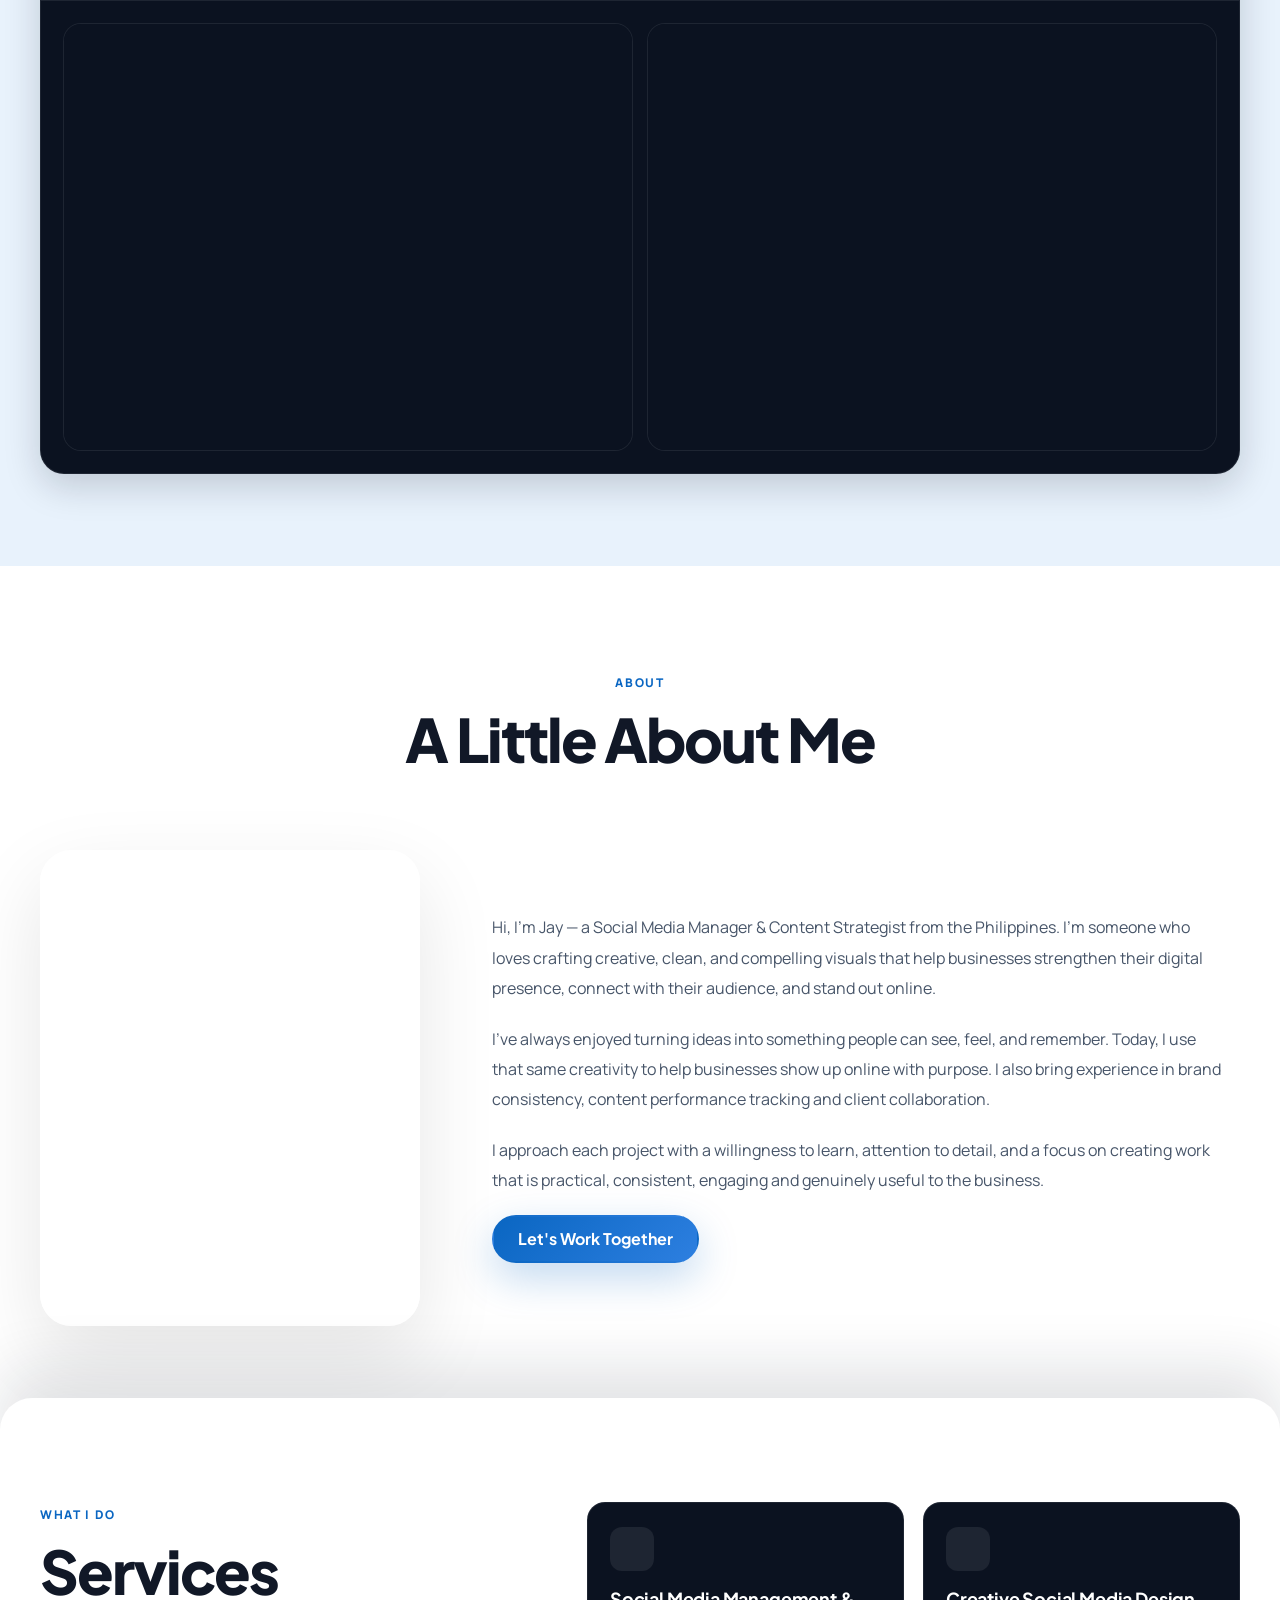
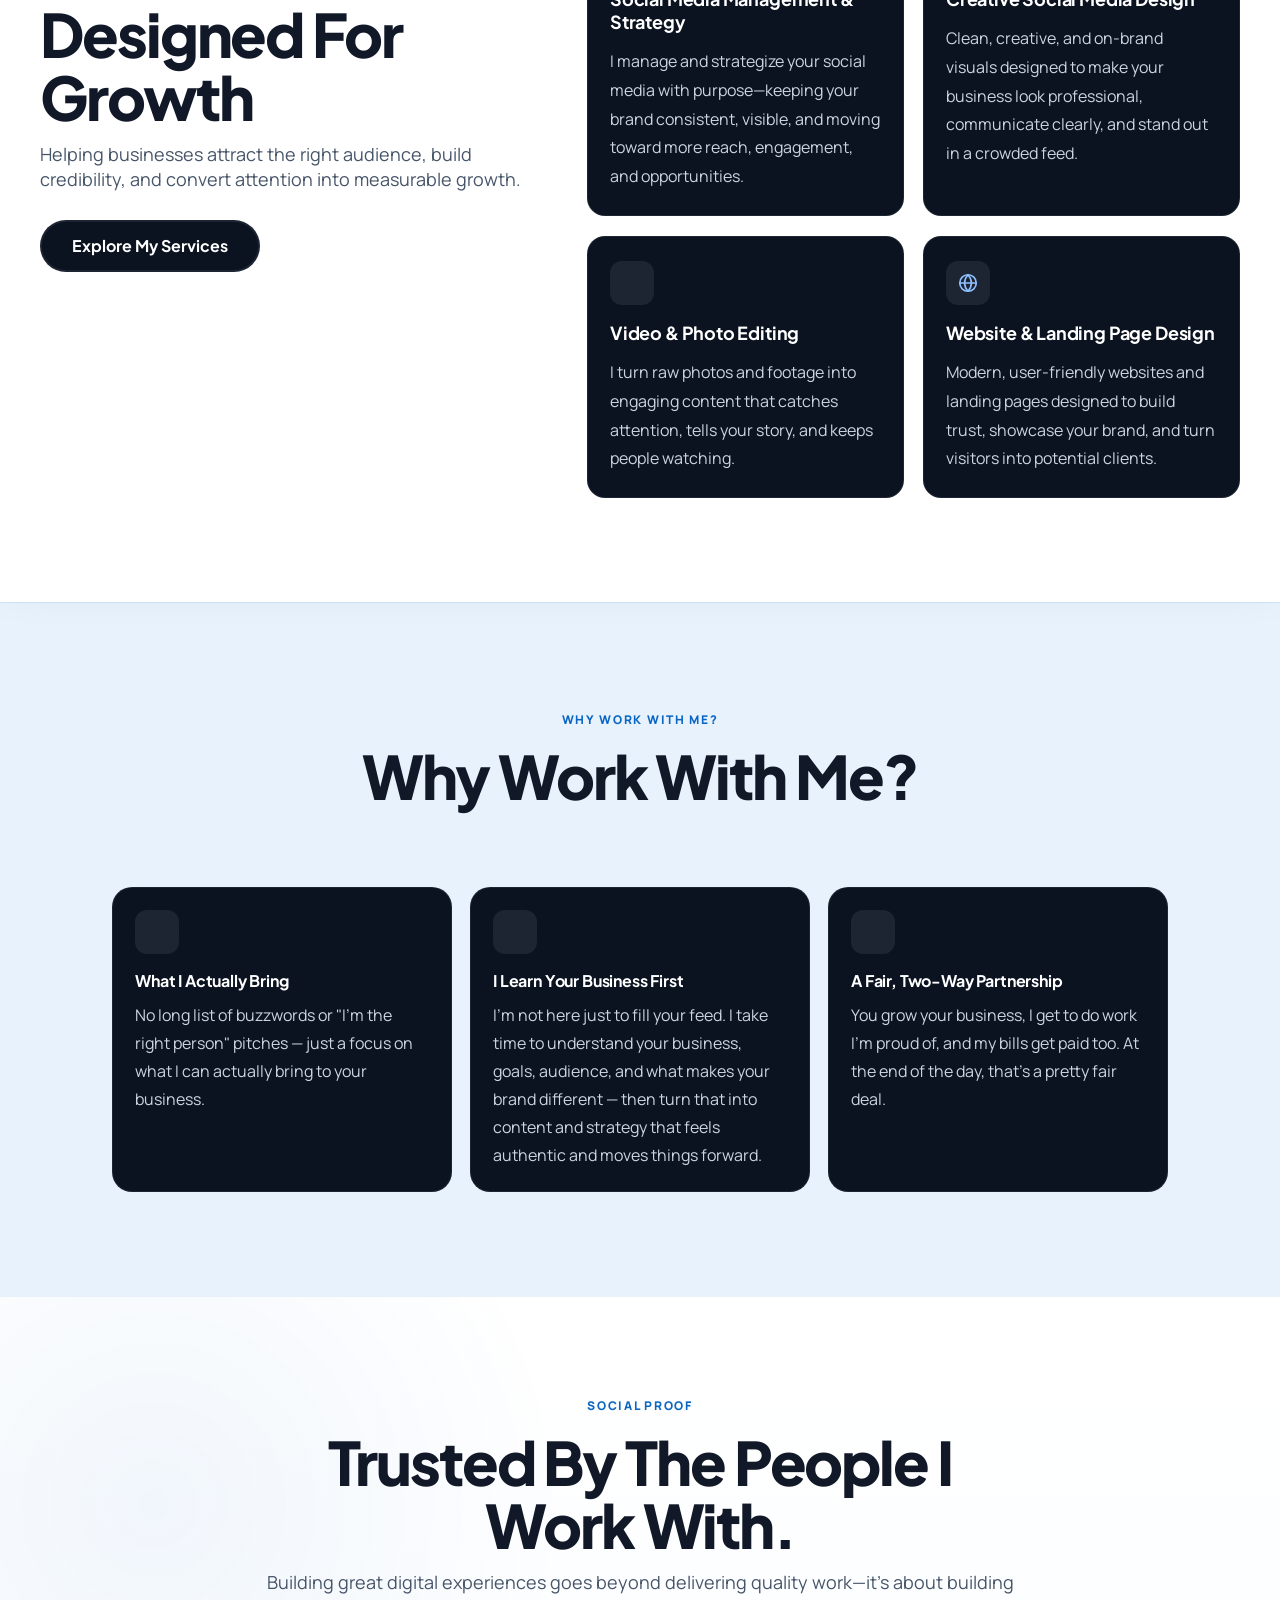
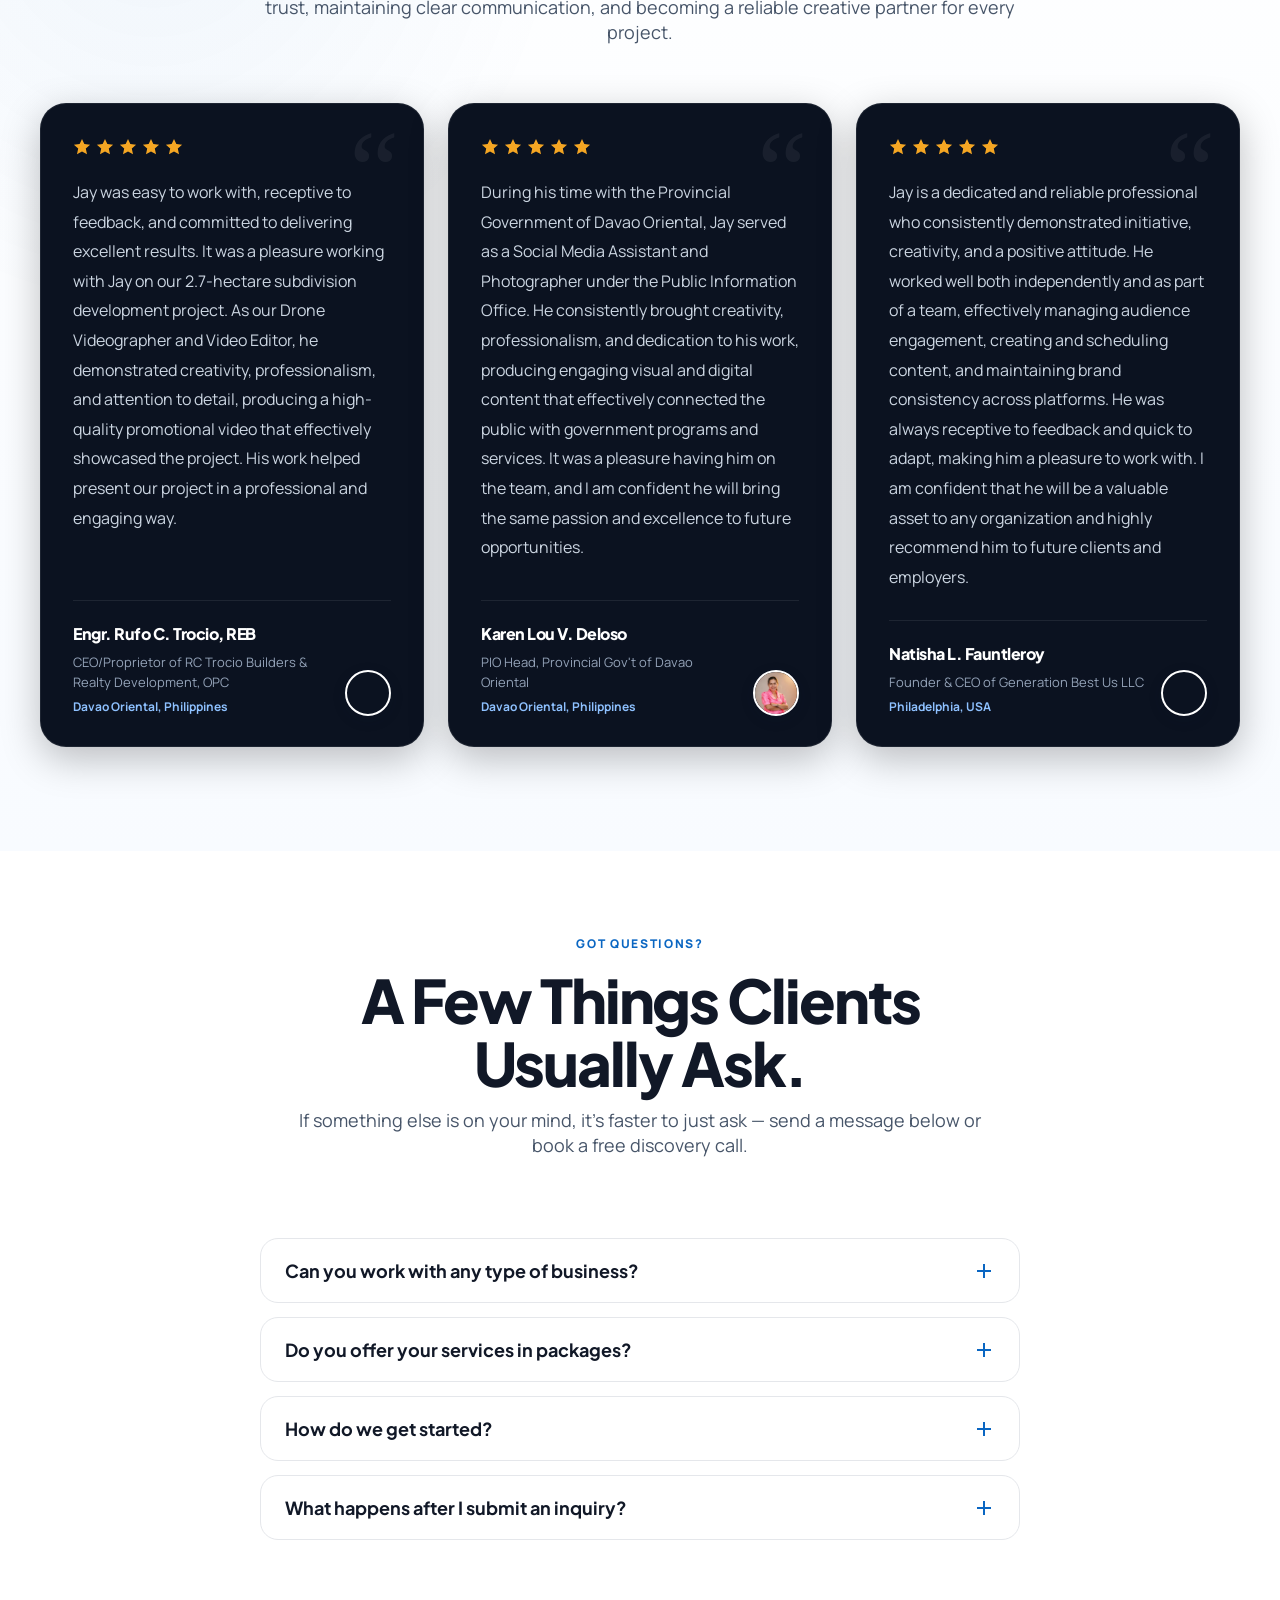
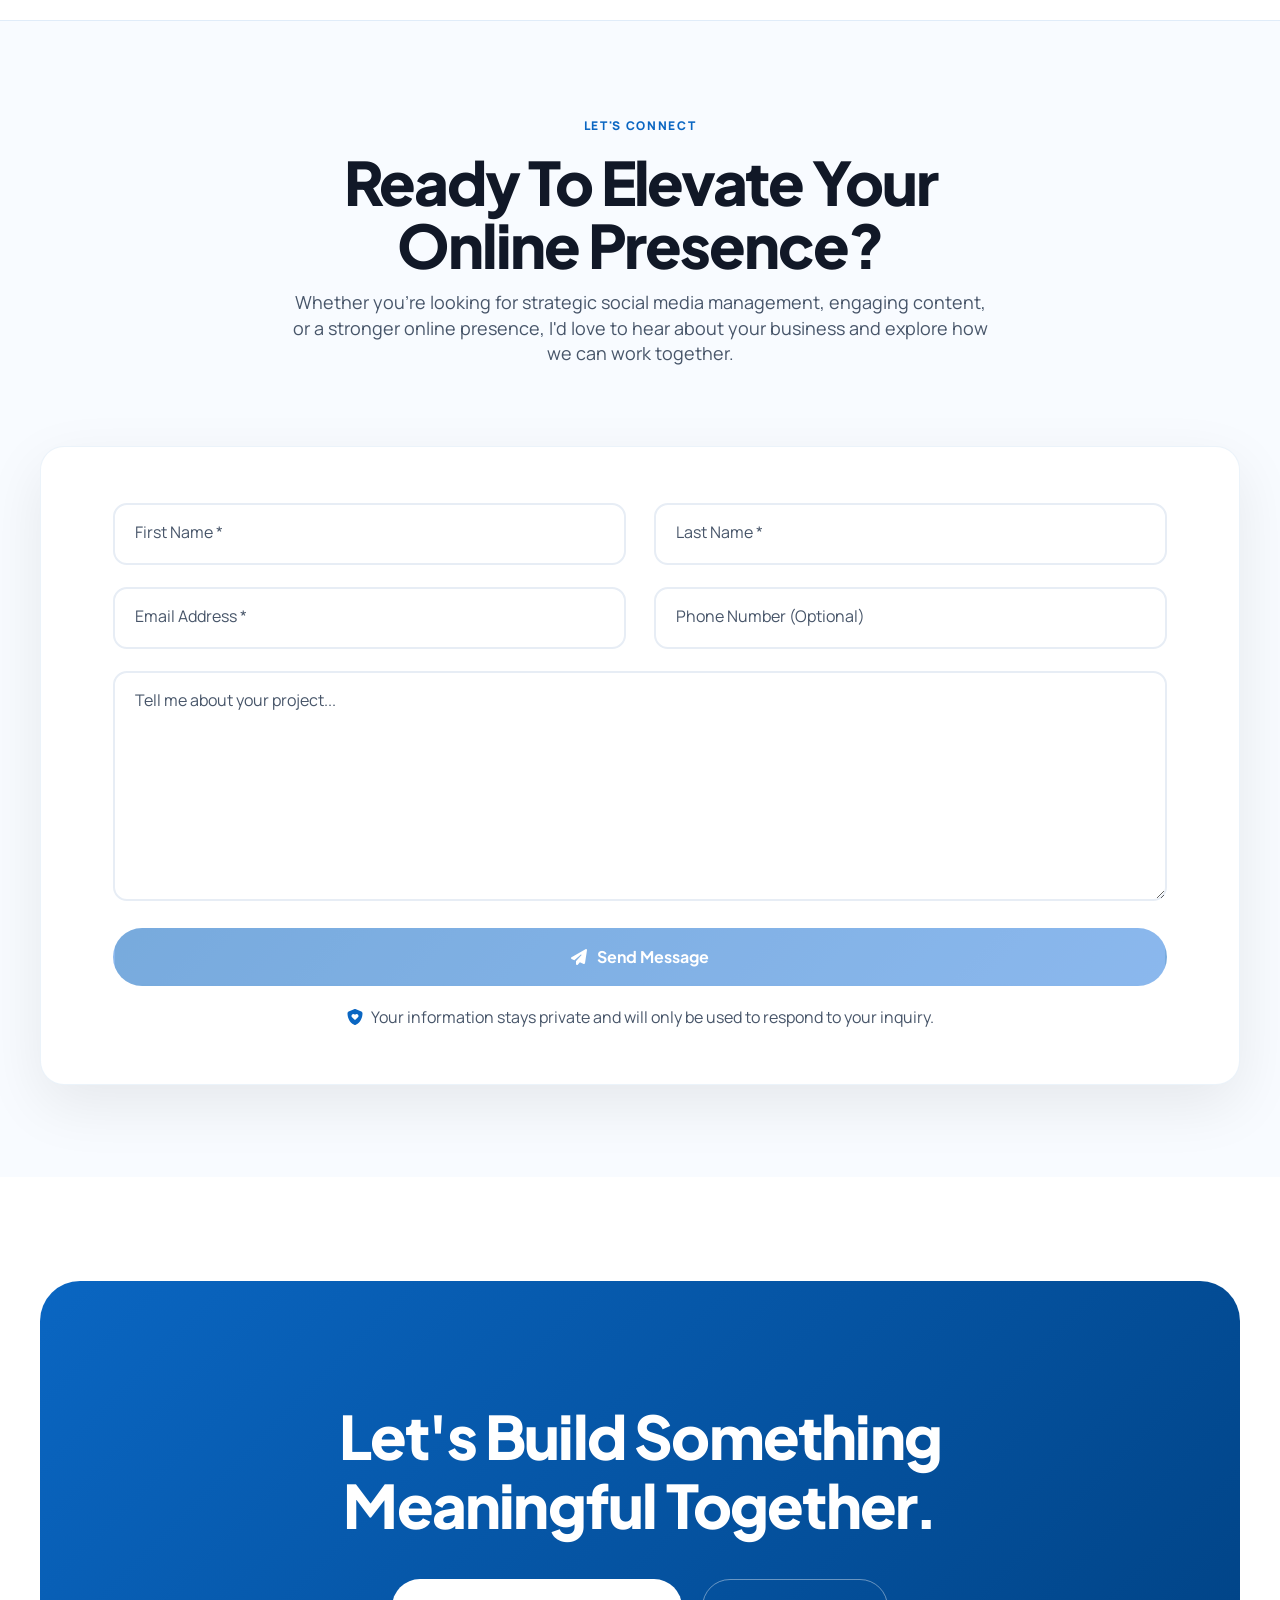
==== commit 390b044e: "Update website design and content" ====
--- a/index.html
+++ b/index.html
@@ -4,7 +4,7 @@
 
     <meta charset="UTF-8">
 
-    <meta name="google-site-verification" content="k2HmuFfvCVikVOUmwL_7zHWMK6ZZC_WvmRoGLIVISCk" />
+    <meta name="google-site-verification" content="google5b53627ac7418842" />
 
     <meta name="viewport"
           content="width=device-width, initial-scale=1.0">
@@ -62,7 +62,7 @@
           content="website">
 
     <meta property="og:title"
-          content="Jay Boy Olan-Olan | Social Media Manager & Content Strategist">
+          content="Jay VA | Social Media Manager & Content Strategist">
 
     <meta property="og:description"
           content="Helping businesses grow through strategic social media management, content creation, website design, graphic design, and video editing.">
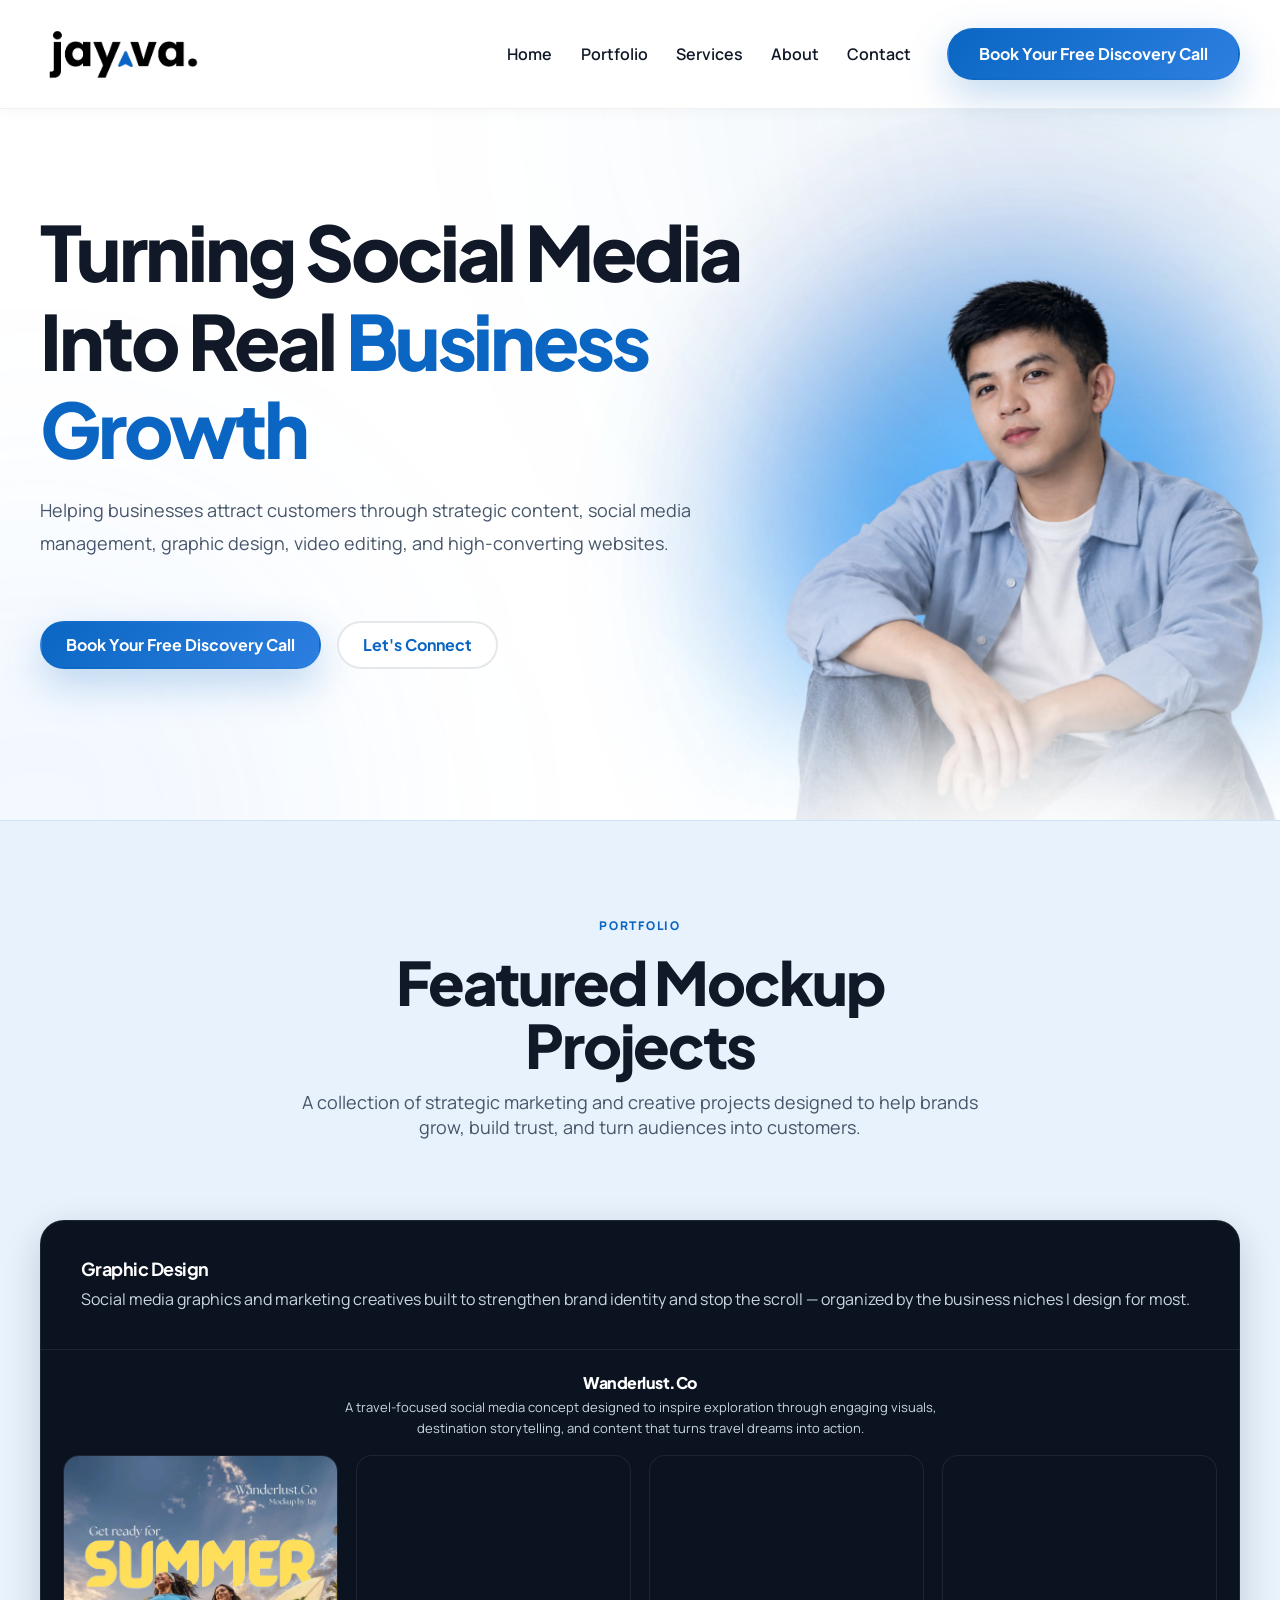
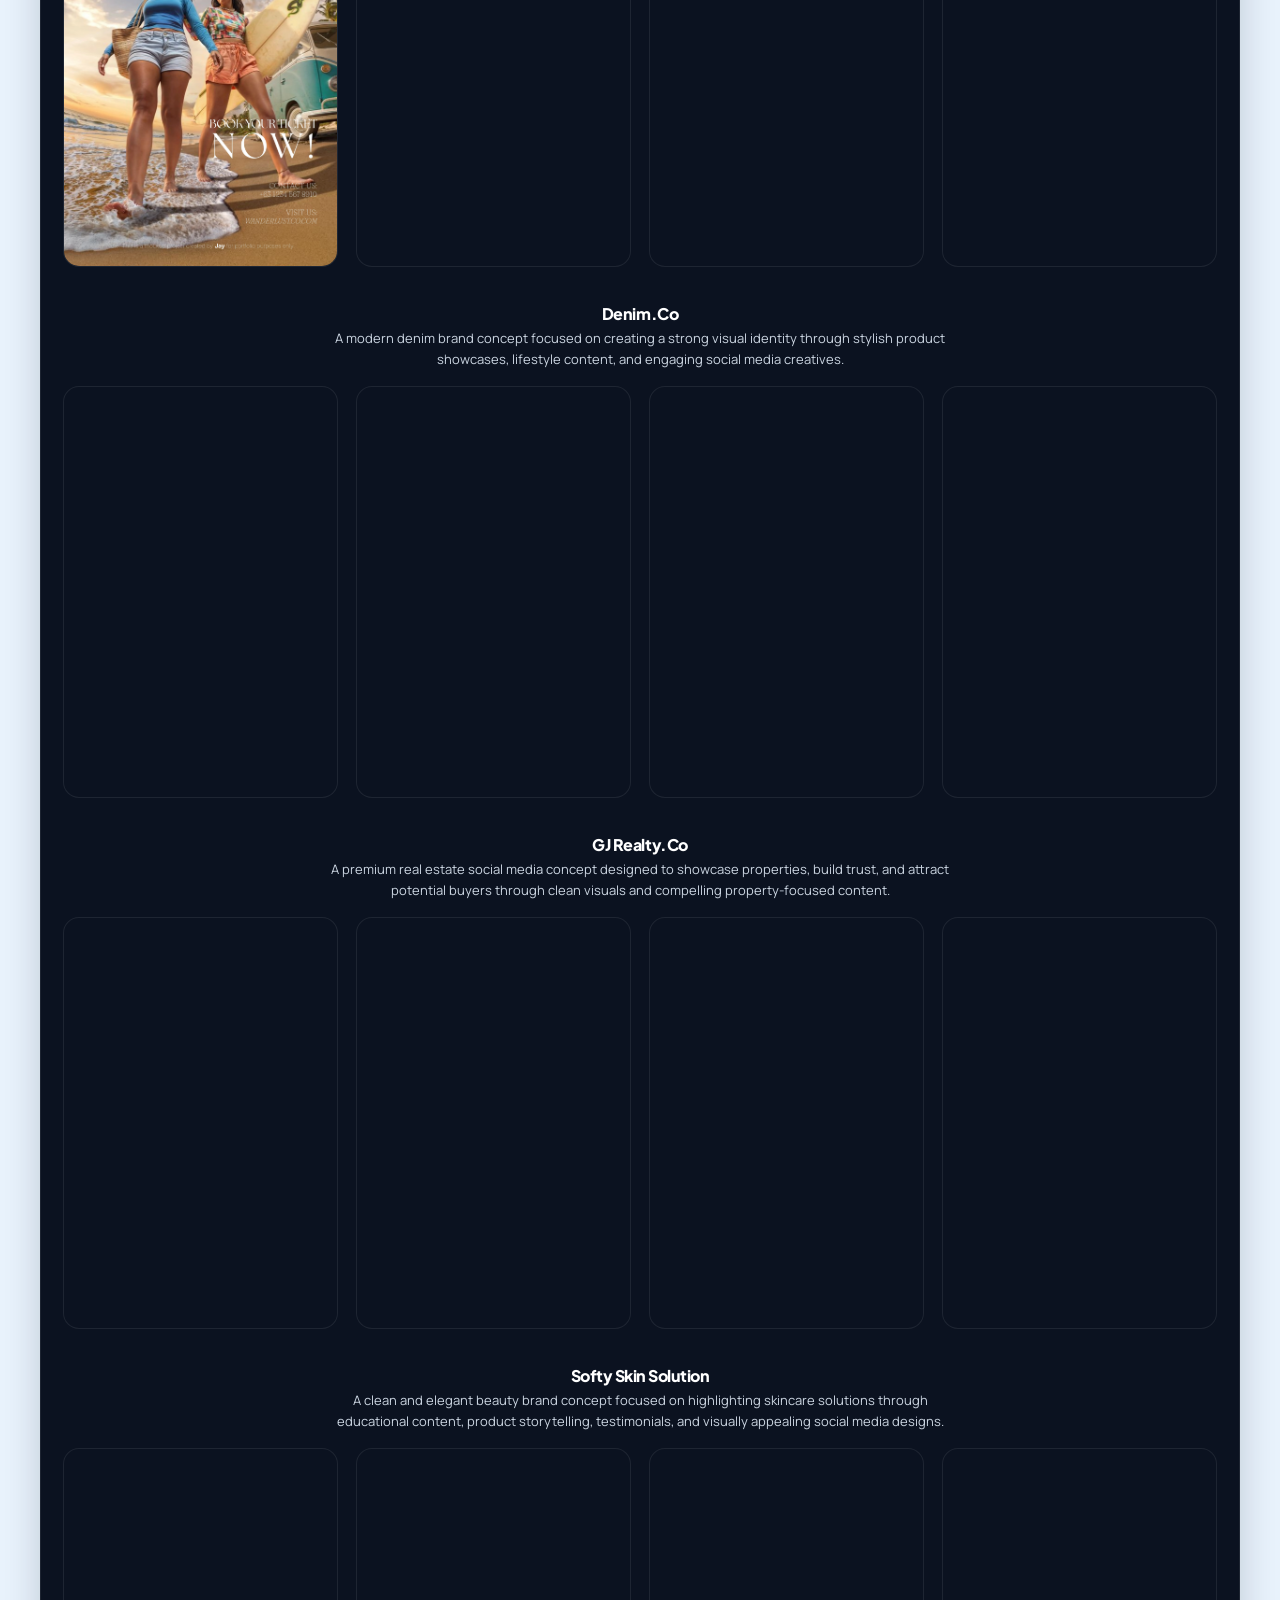
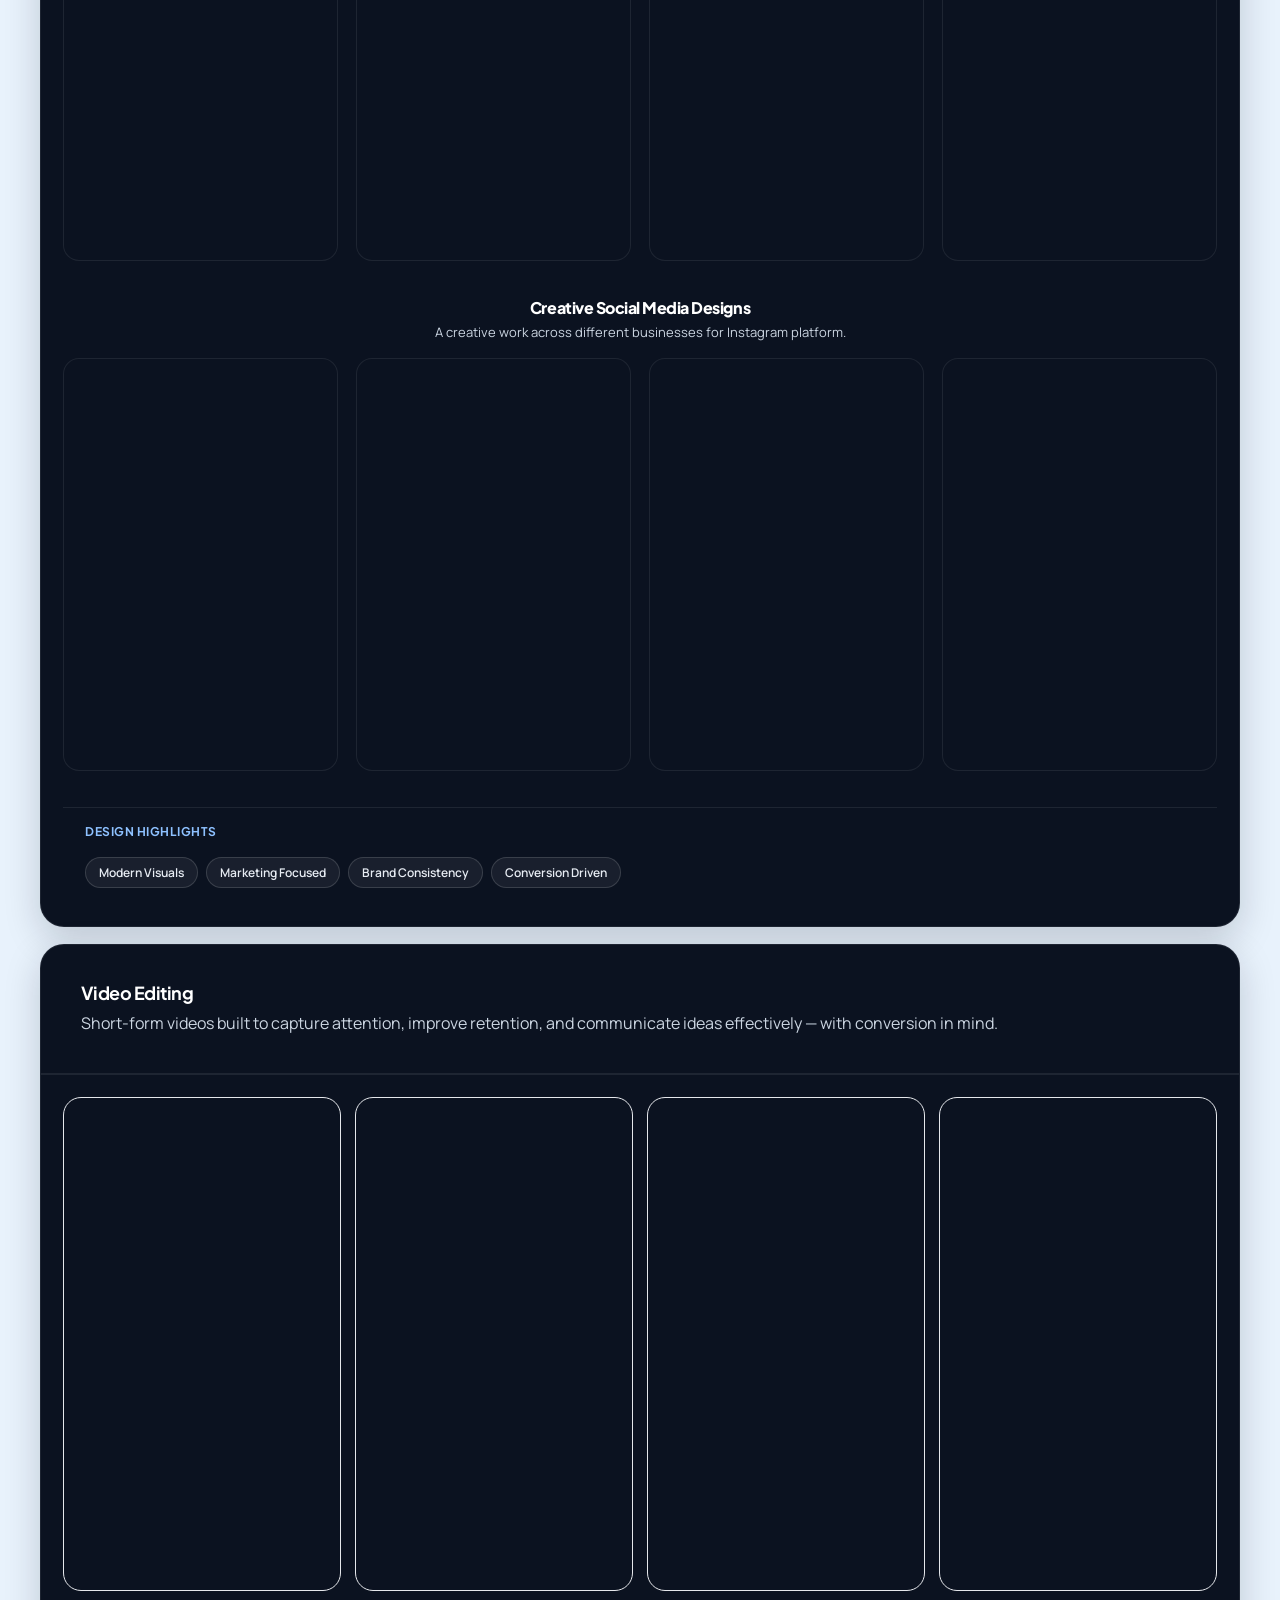
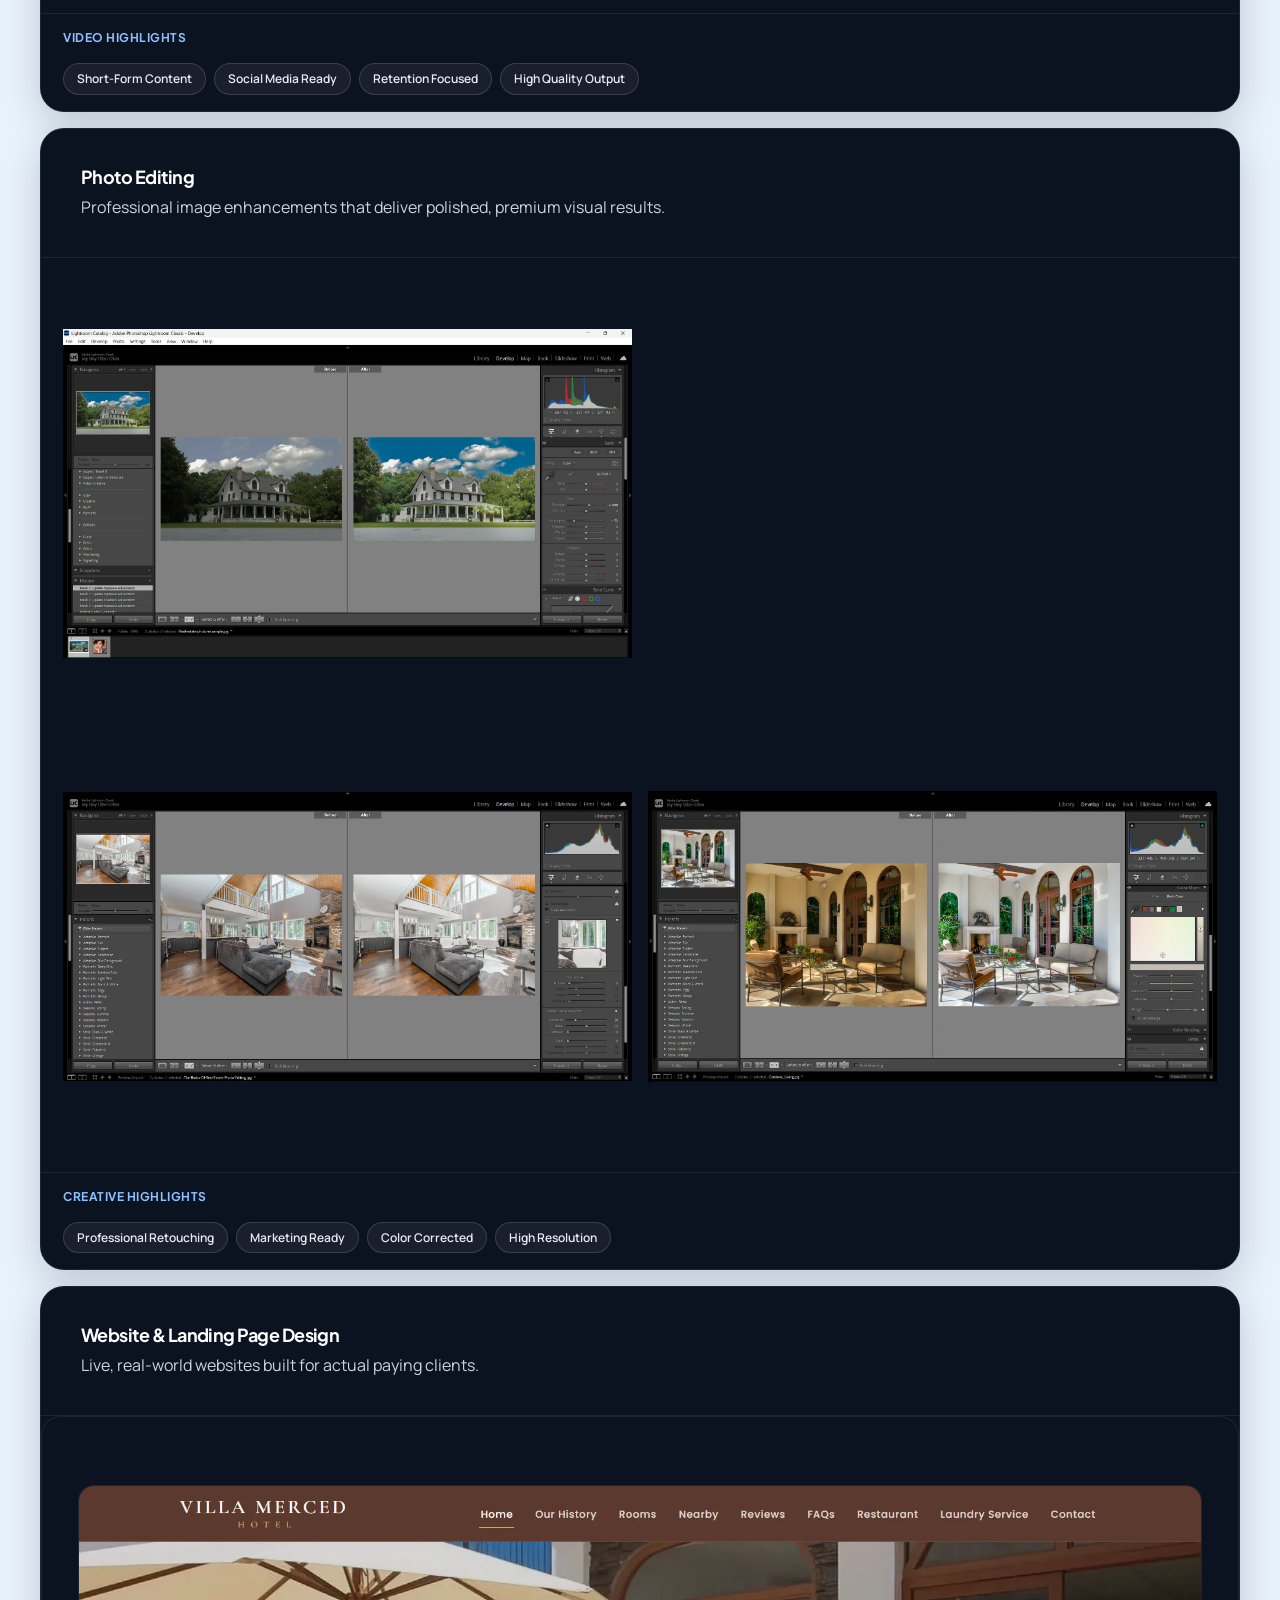
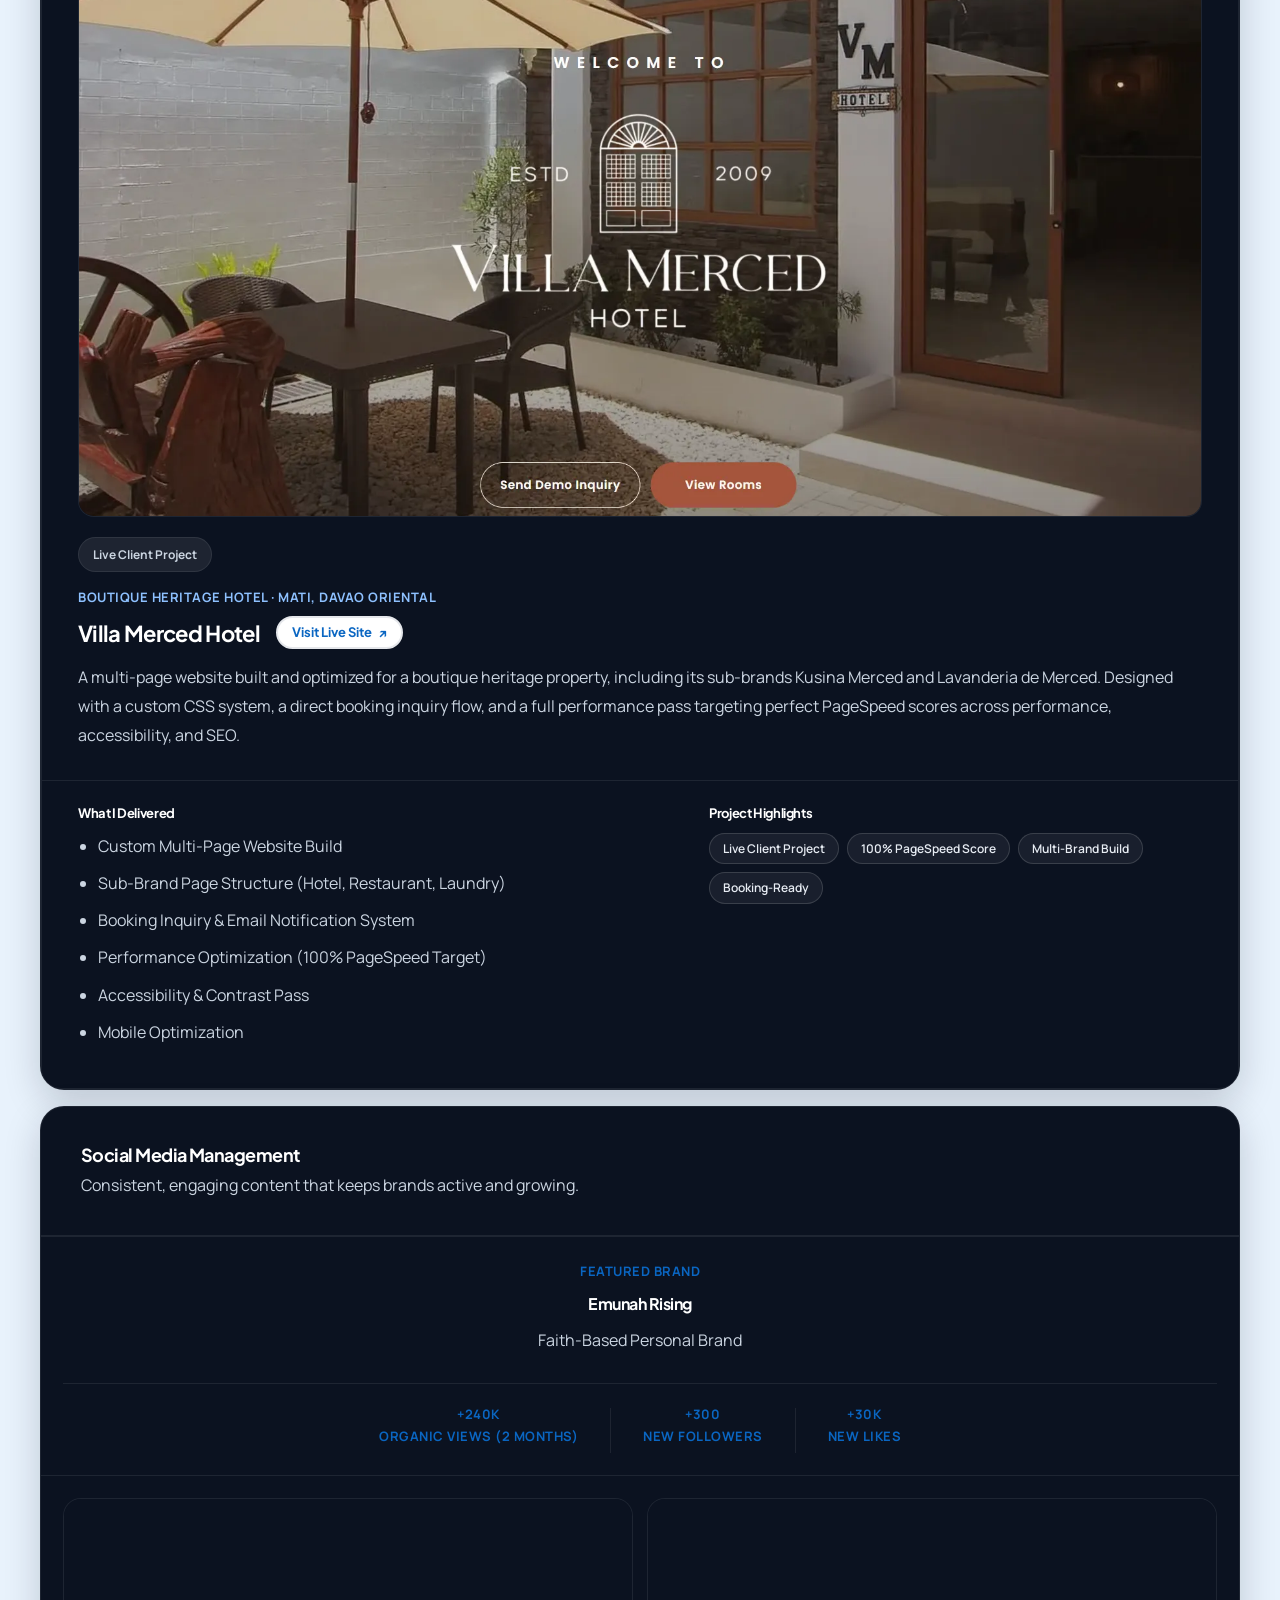
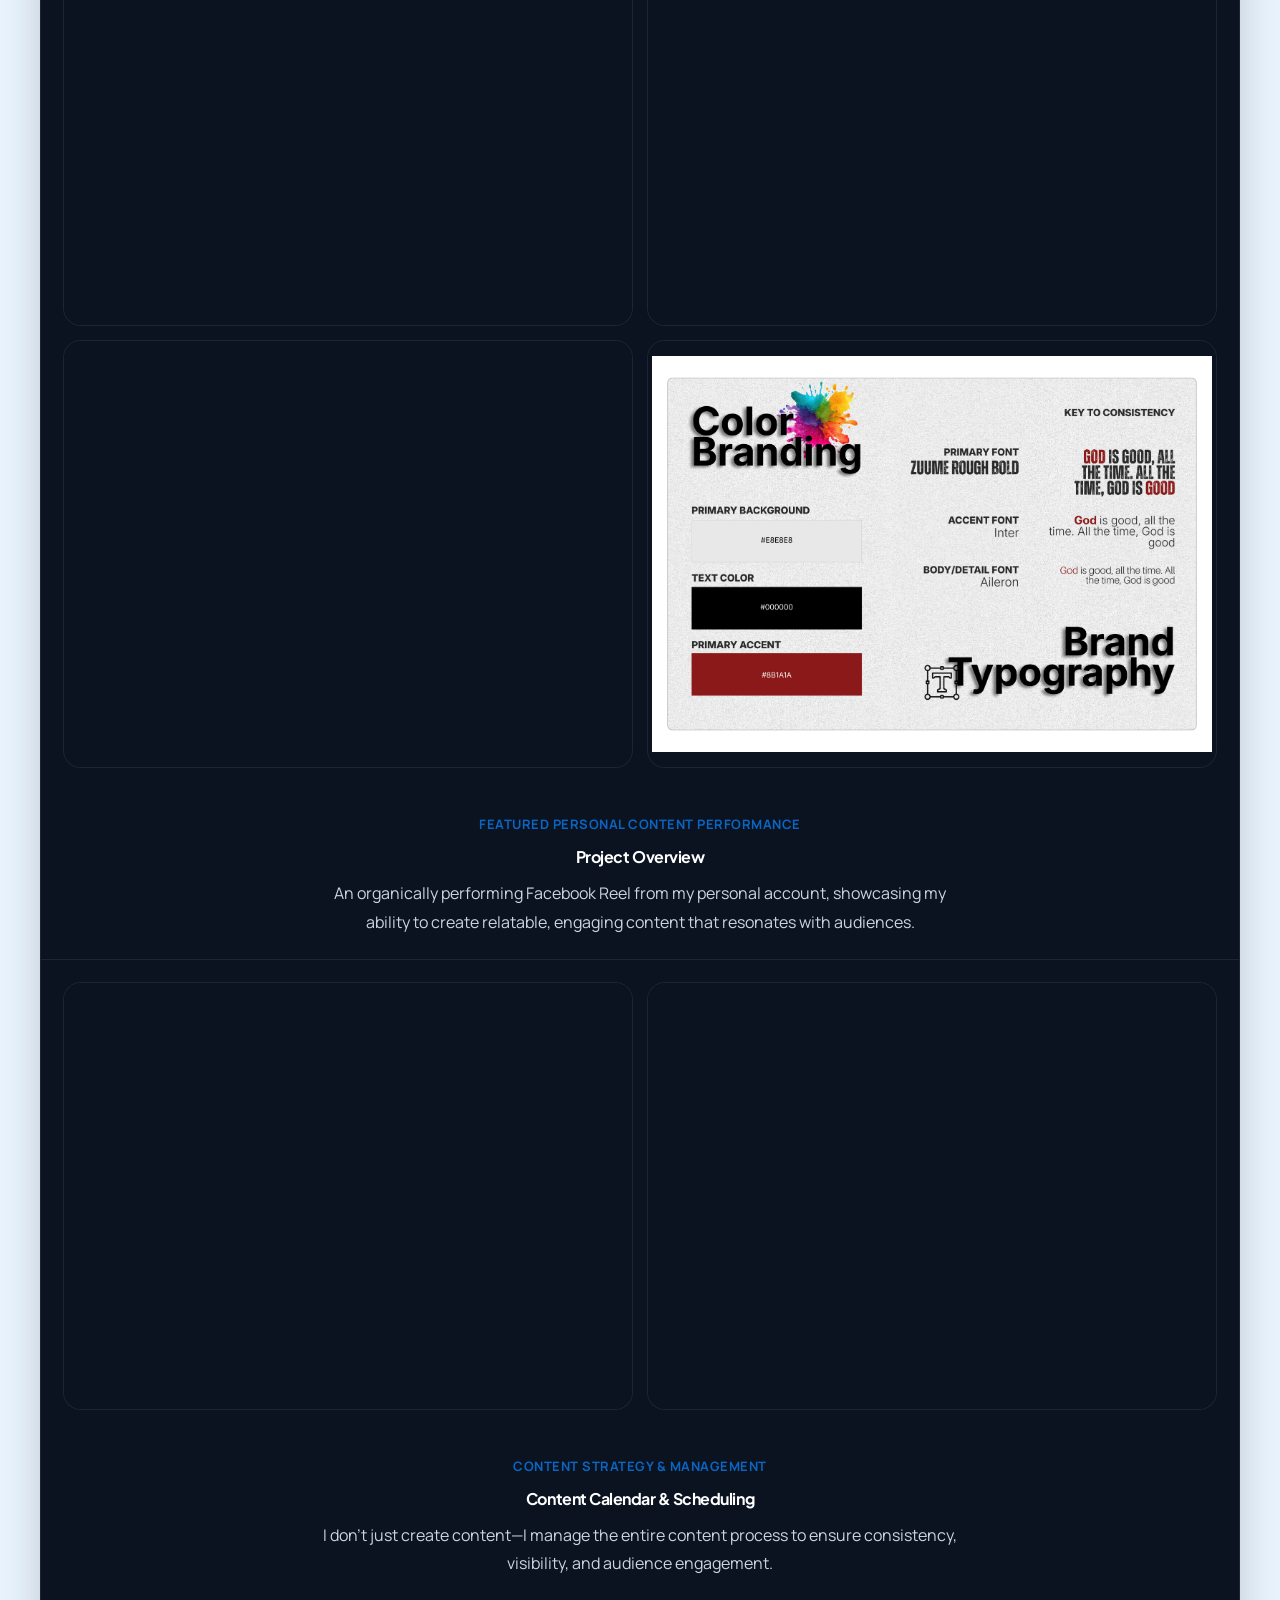
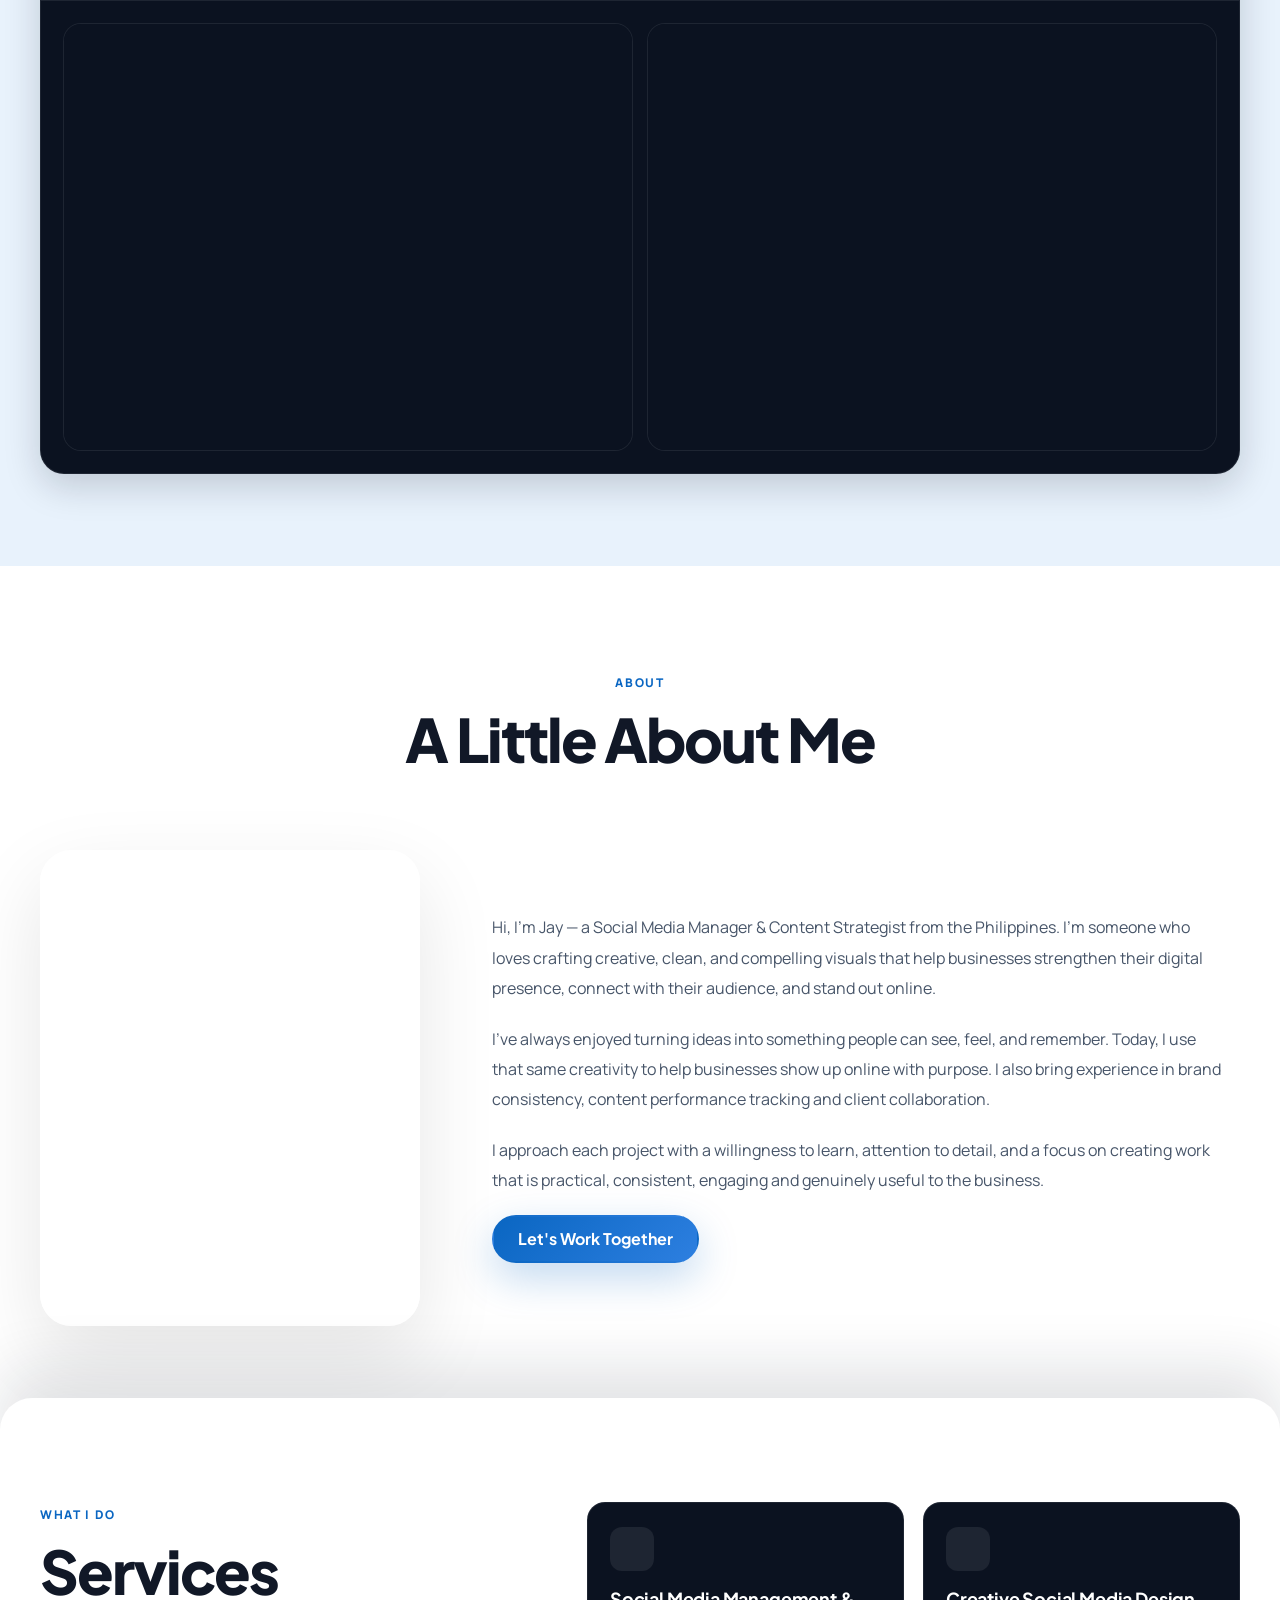
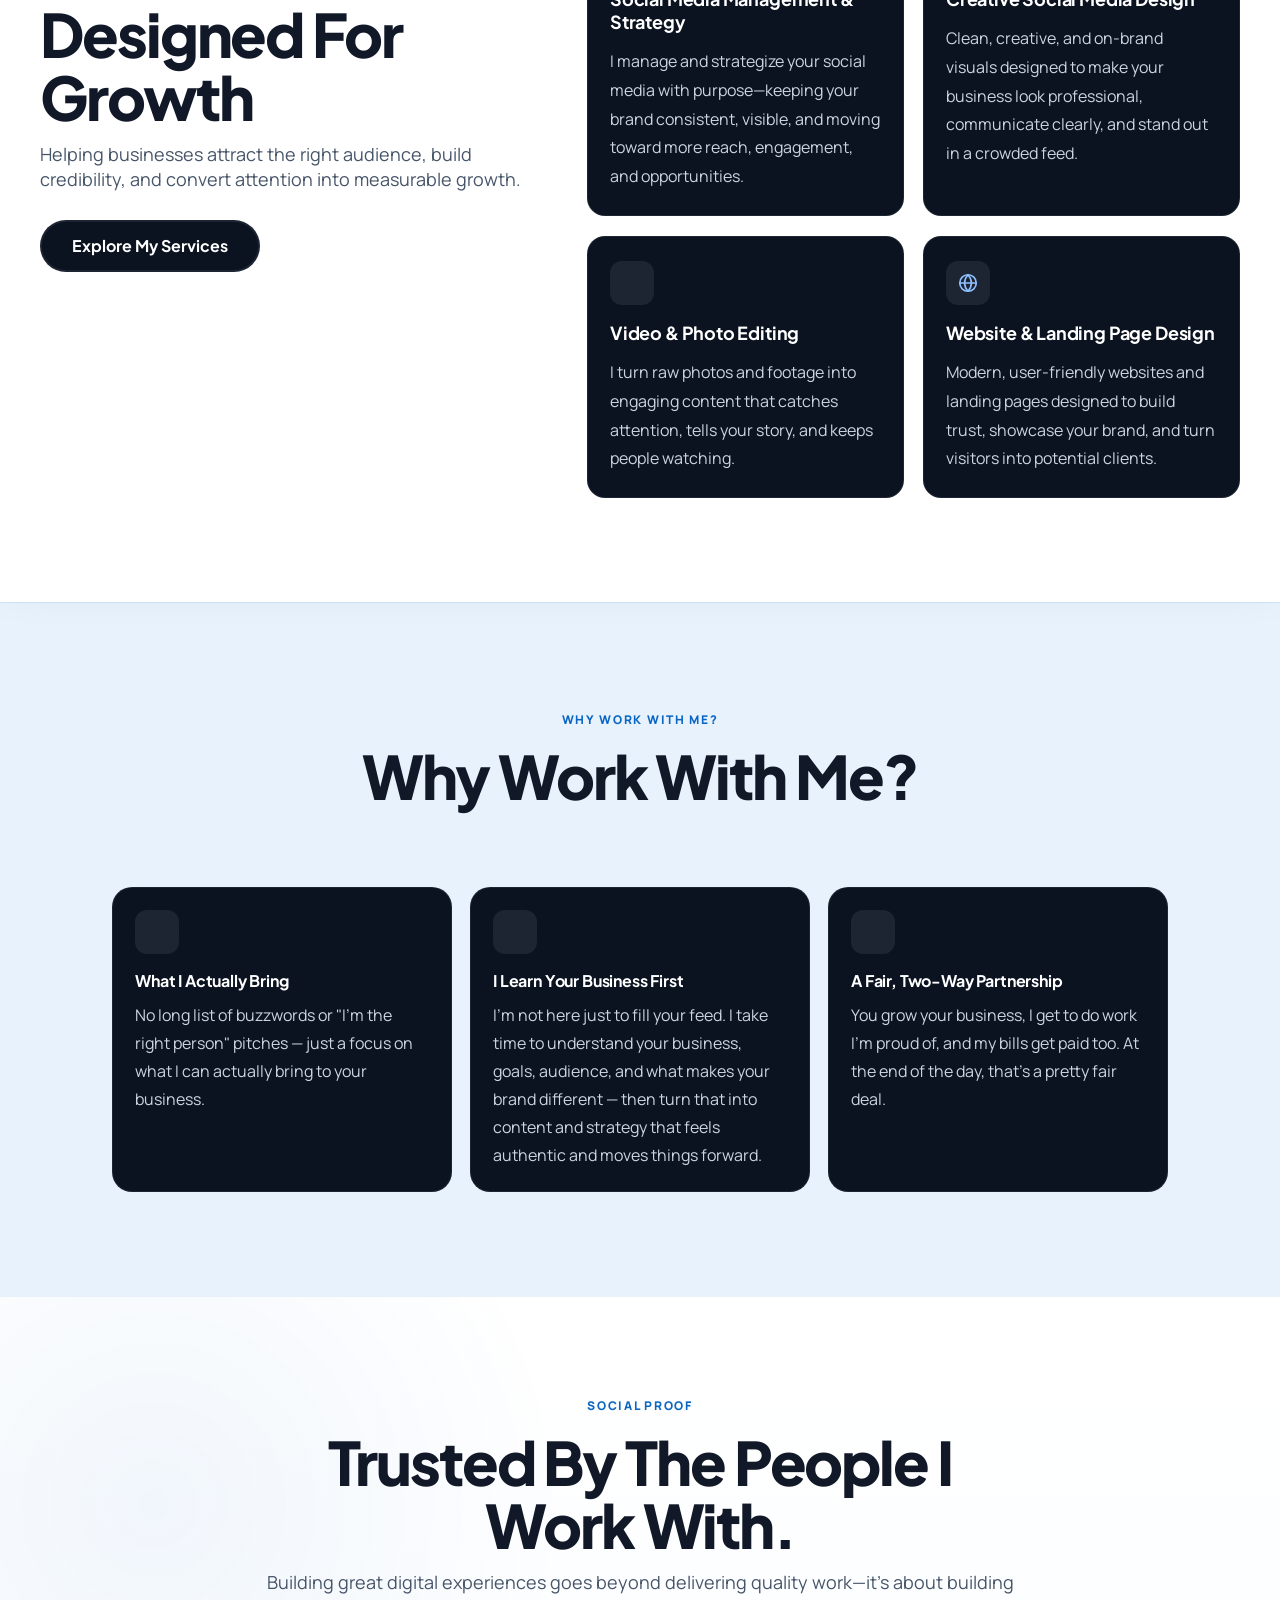
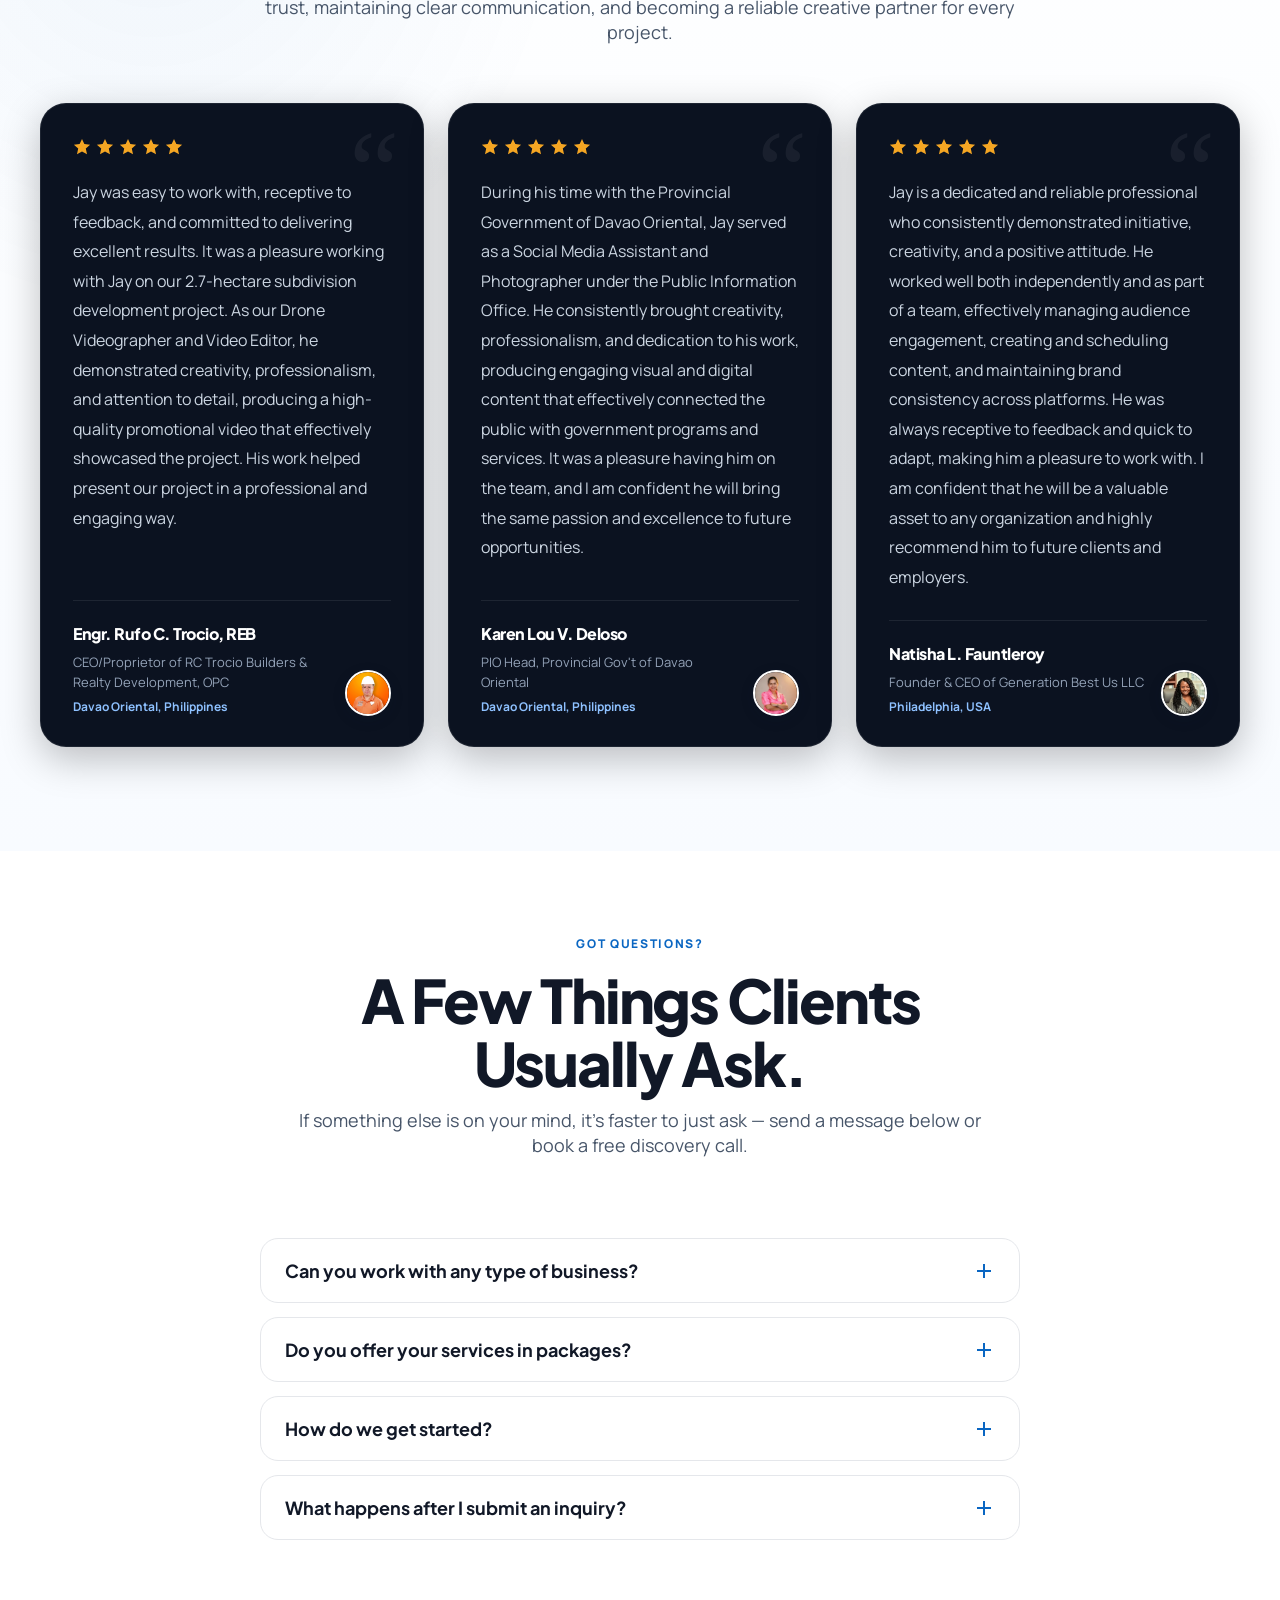
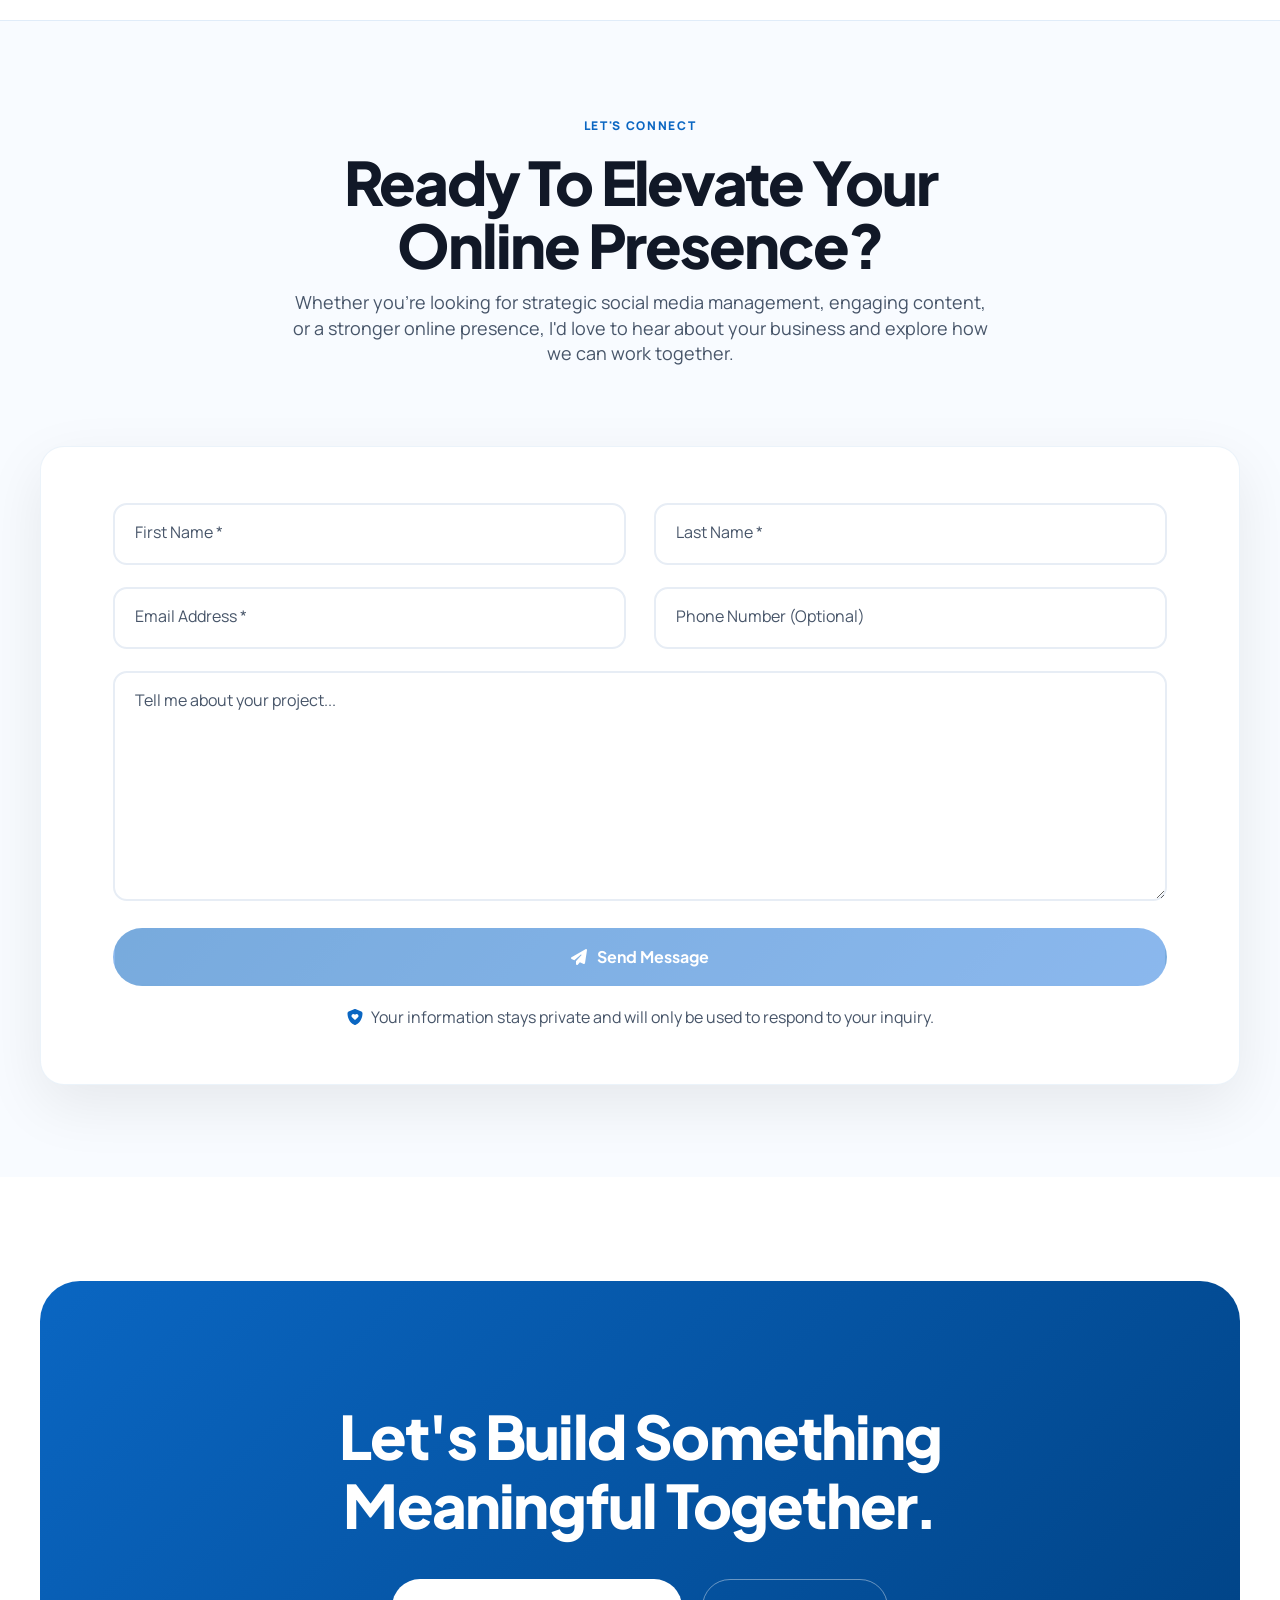
==== commit 220c12fd: "Add Google Search Console verification file" ====
--- a/index.html
+++ b/index.html
@@ -2,9 +2,18 @@
 <html lang="en">
 <head>
 
+    <!-- Google tag (gtag.js) -->
+<script async
+        src="https://www.googletagmanager.com/gtag/js?id=G-0L36RFWGD8"></script>
+    <script>
+        window.dataLayer = window.dataLayer || [];
+        function gtag(){dataLayer.push(arguments);}
+        gtag('js', new Date());
+        gtag('config', 'G-0L36RFWGD8');
+    </script>
     <meta charset="UTF-8">
 
-    <meta name="google-site-verification" content="google5b53627ac7418842" />
+    <meta name="google-site-verification" content="qNo_Ho6MWpYWzD2raCDfpYJiwWRKK6Ojt3Yxmj4ZiKw" />
 
     <meta name="viewport"
           content="width=device-width, initial-scale=1.0">
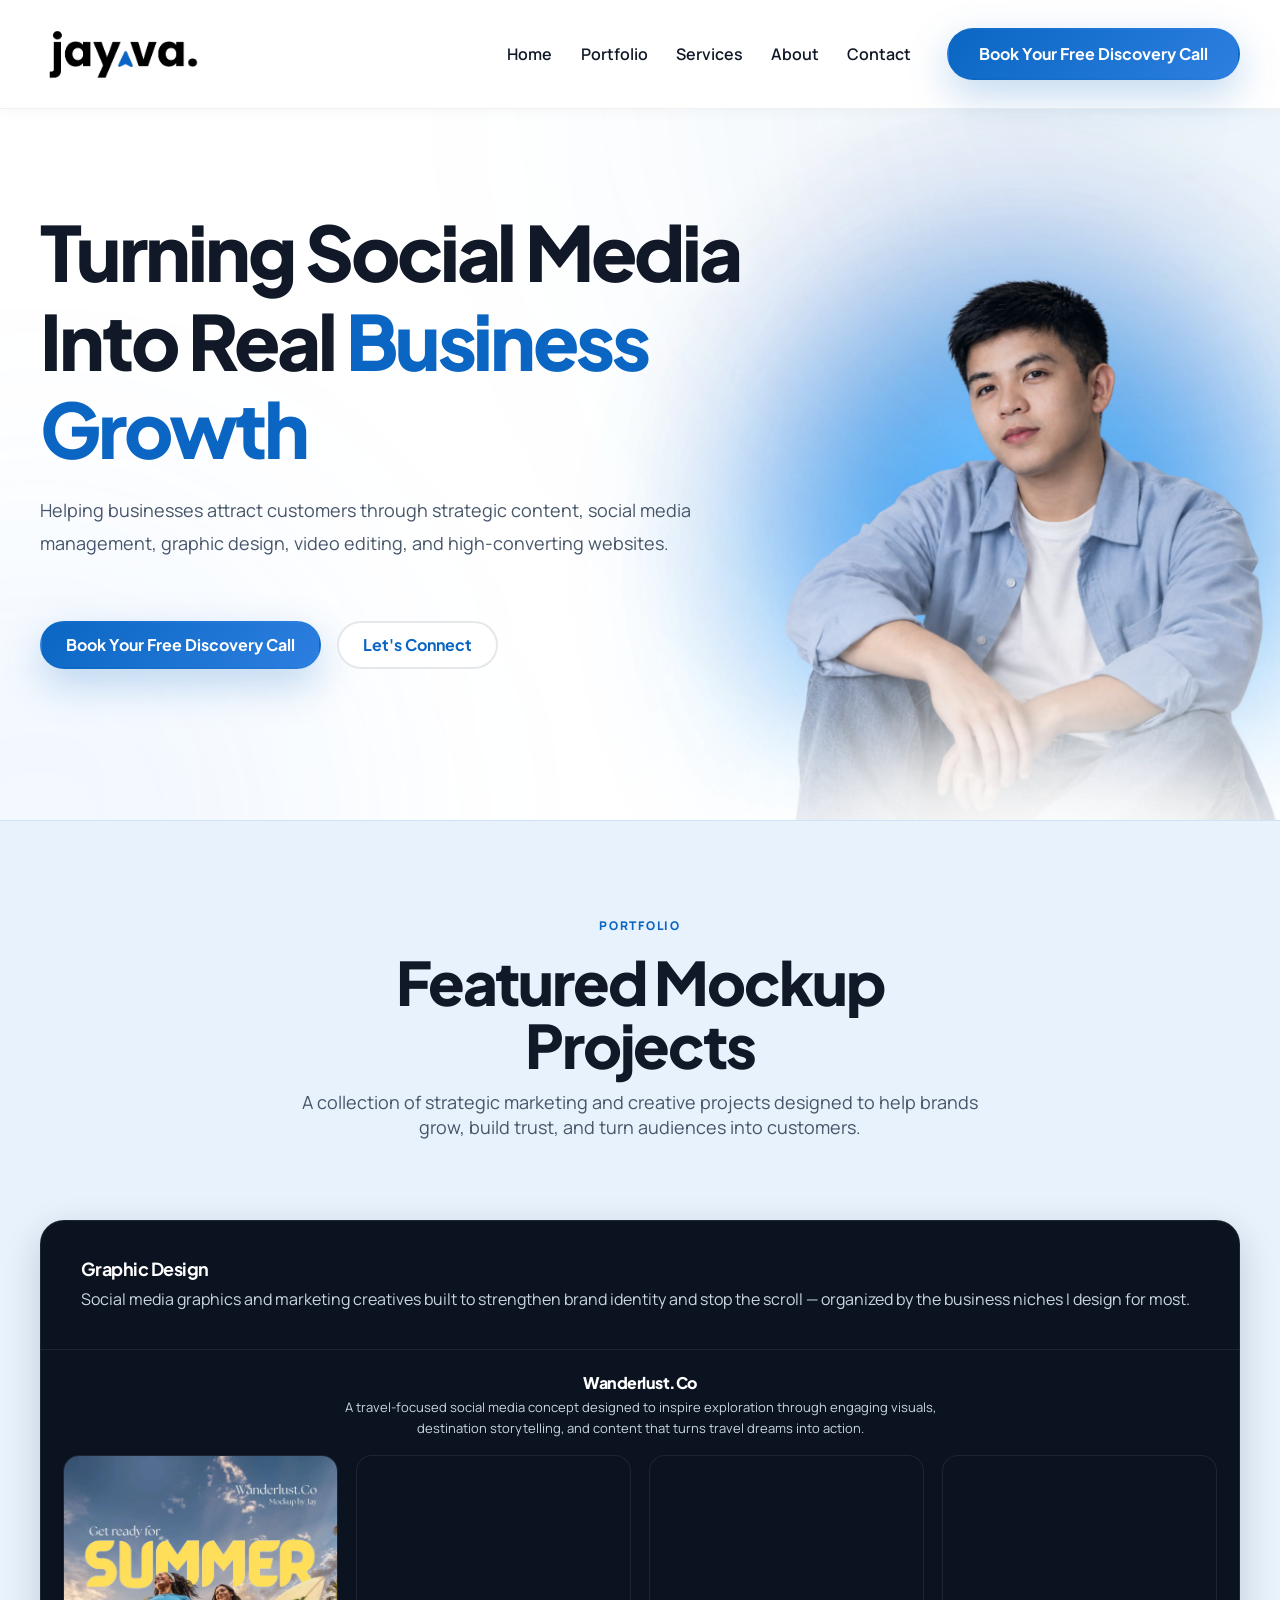
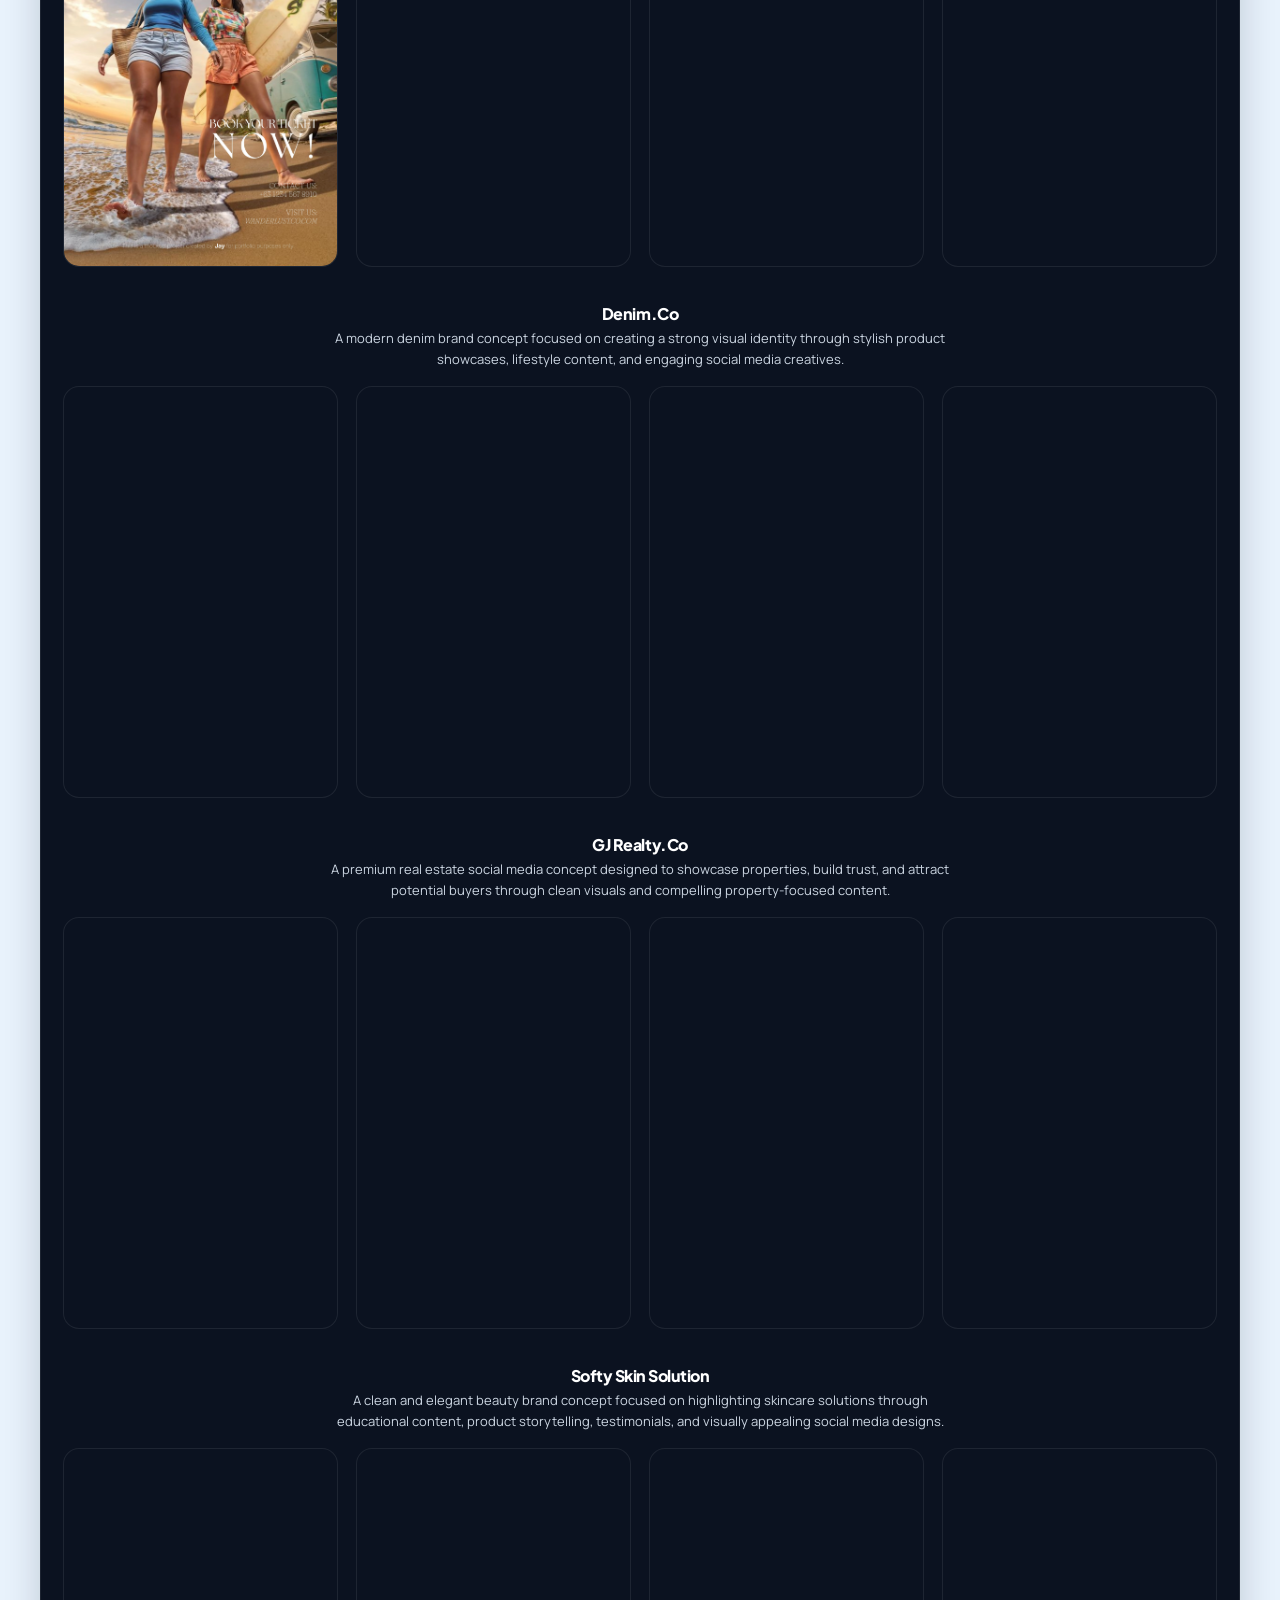
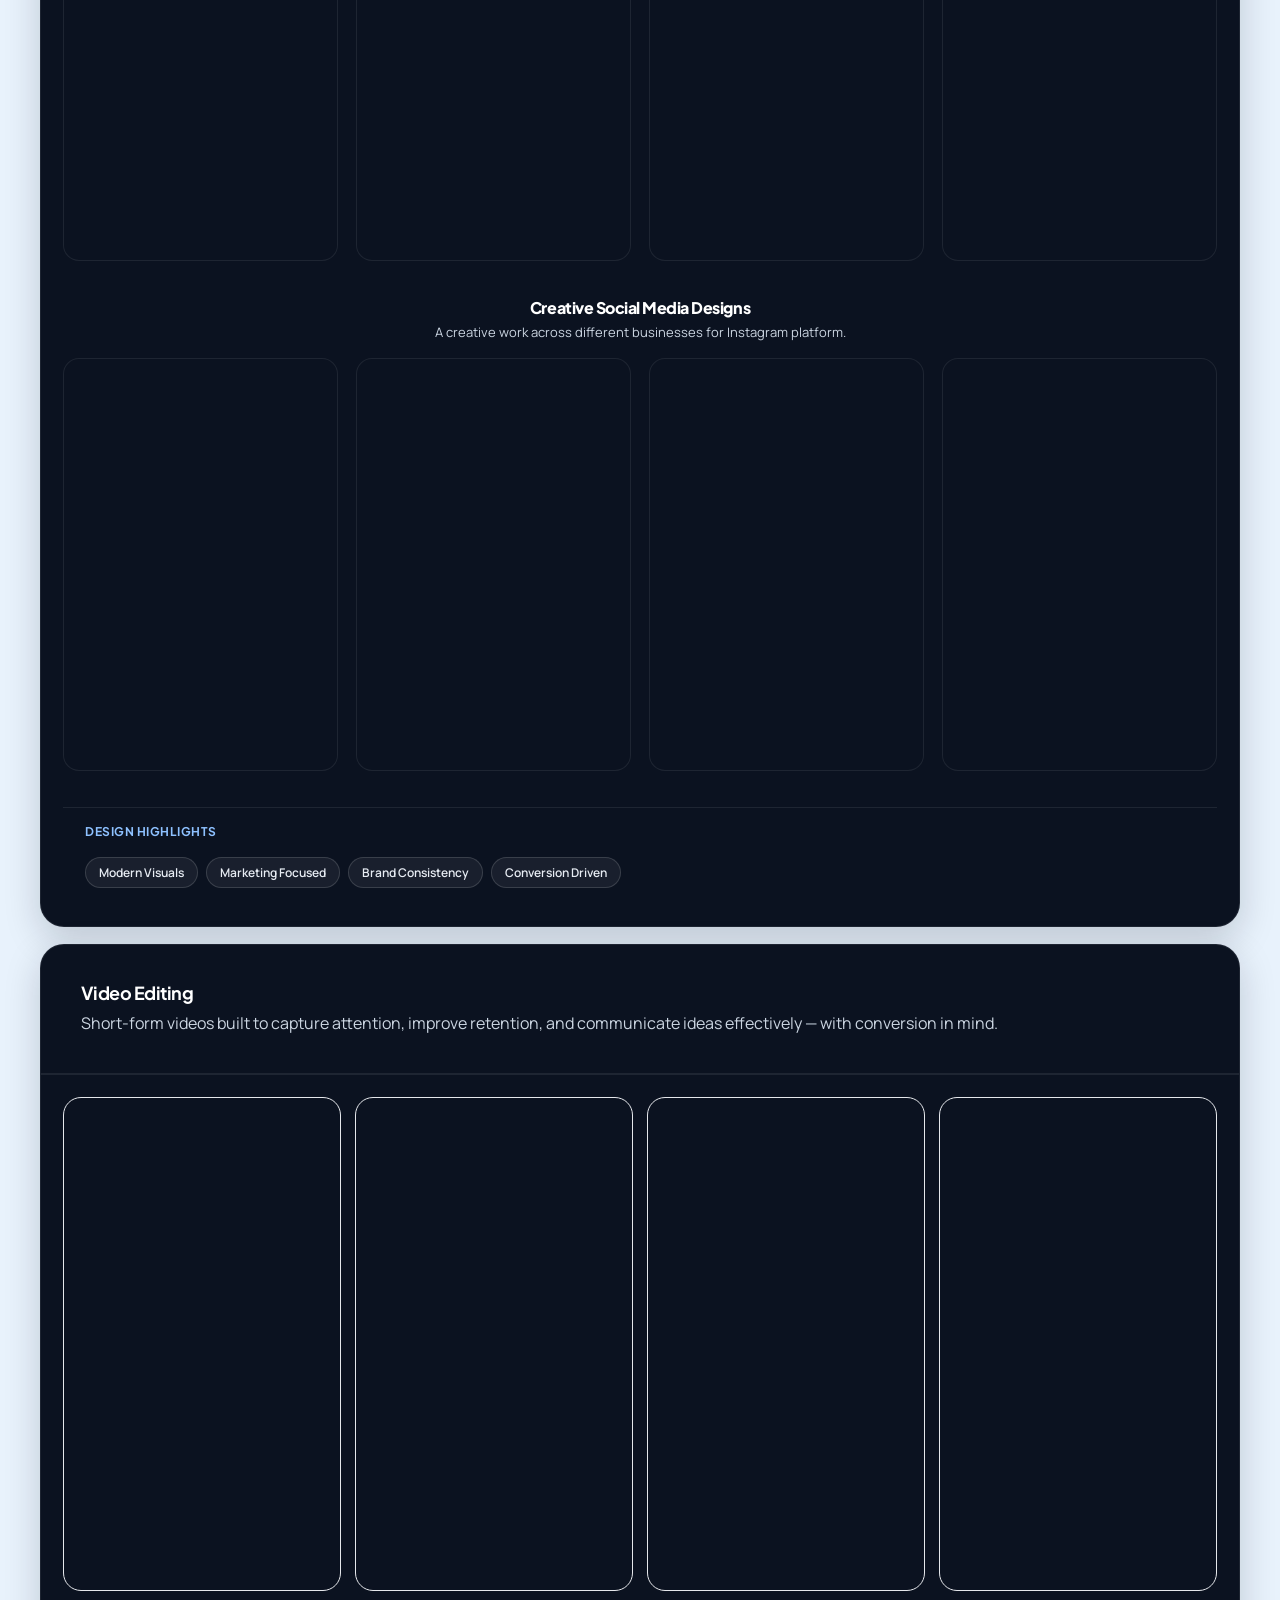
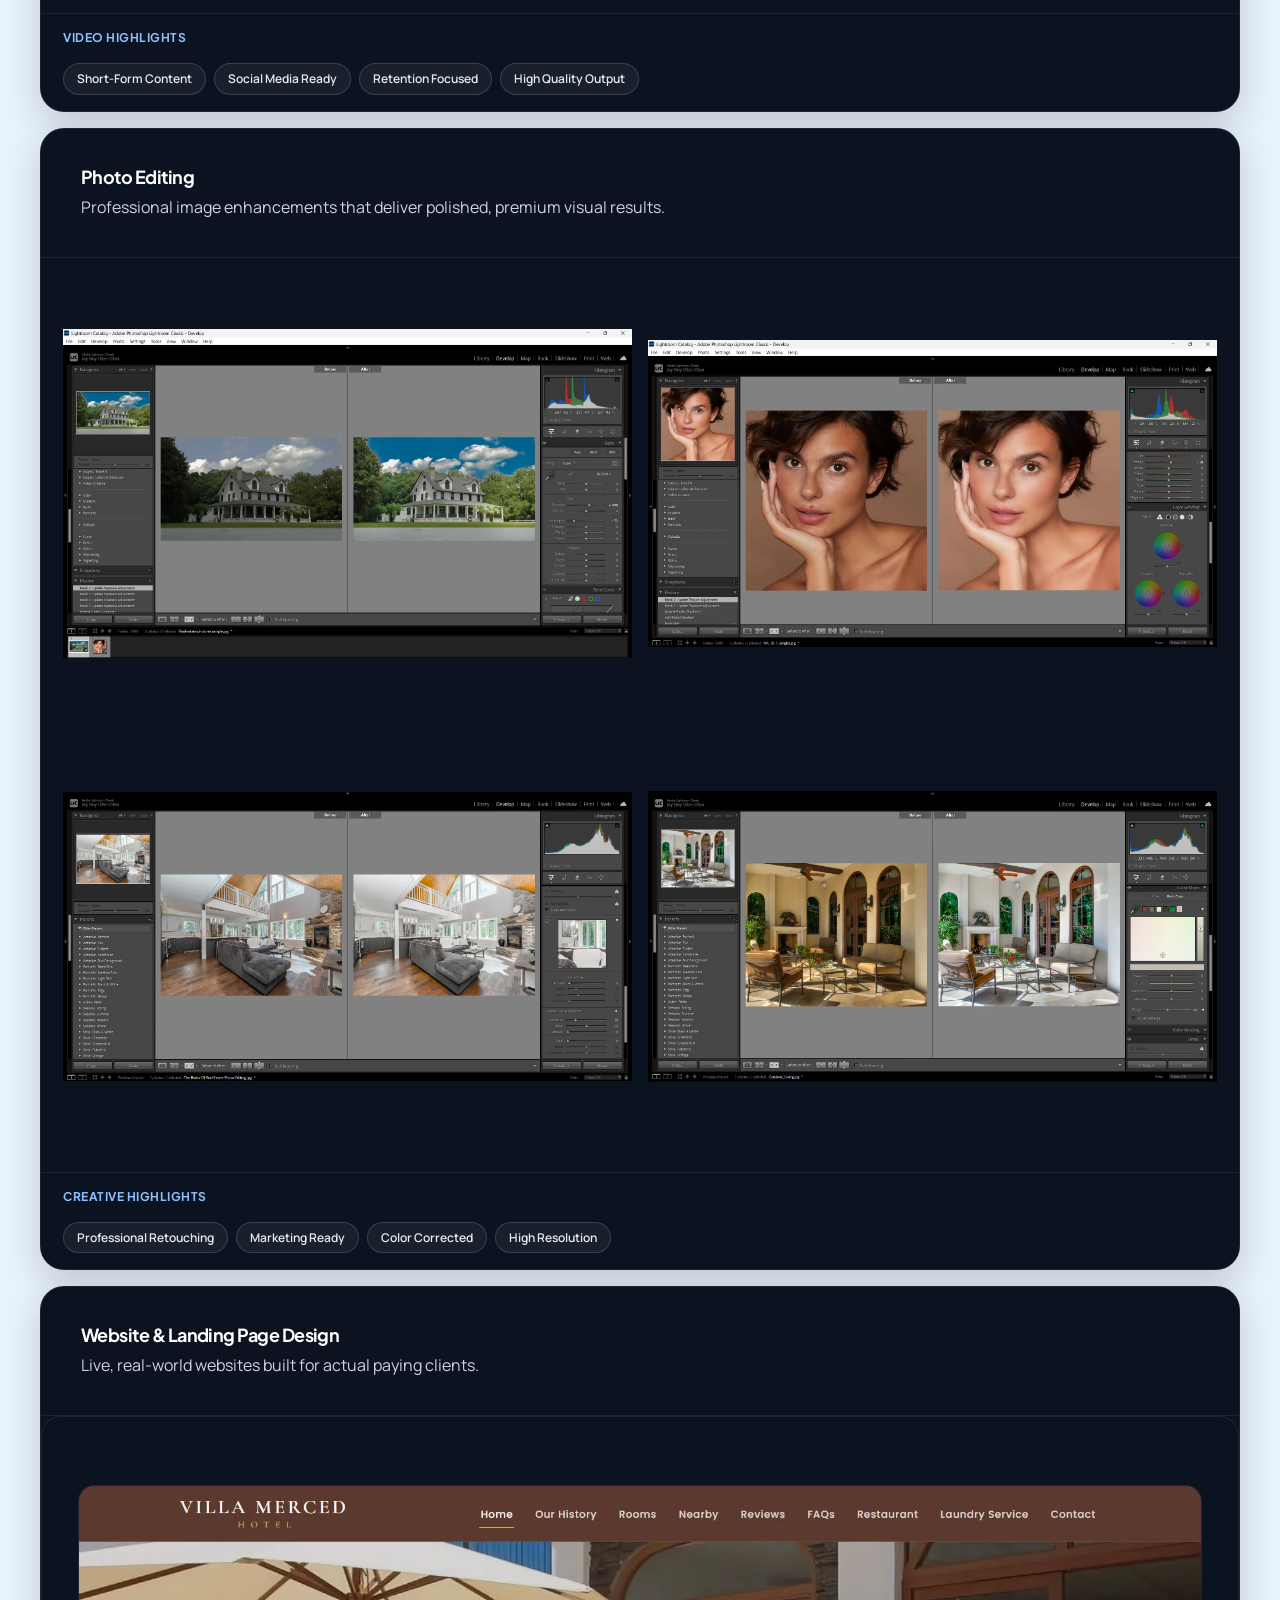
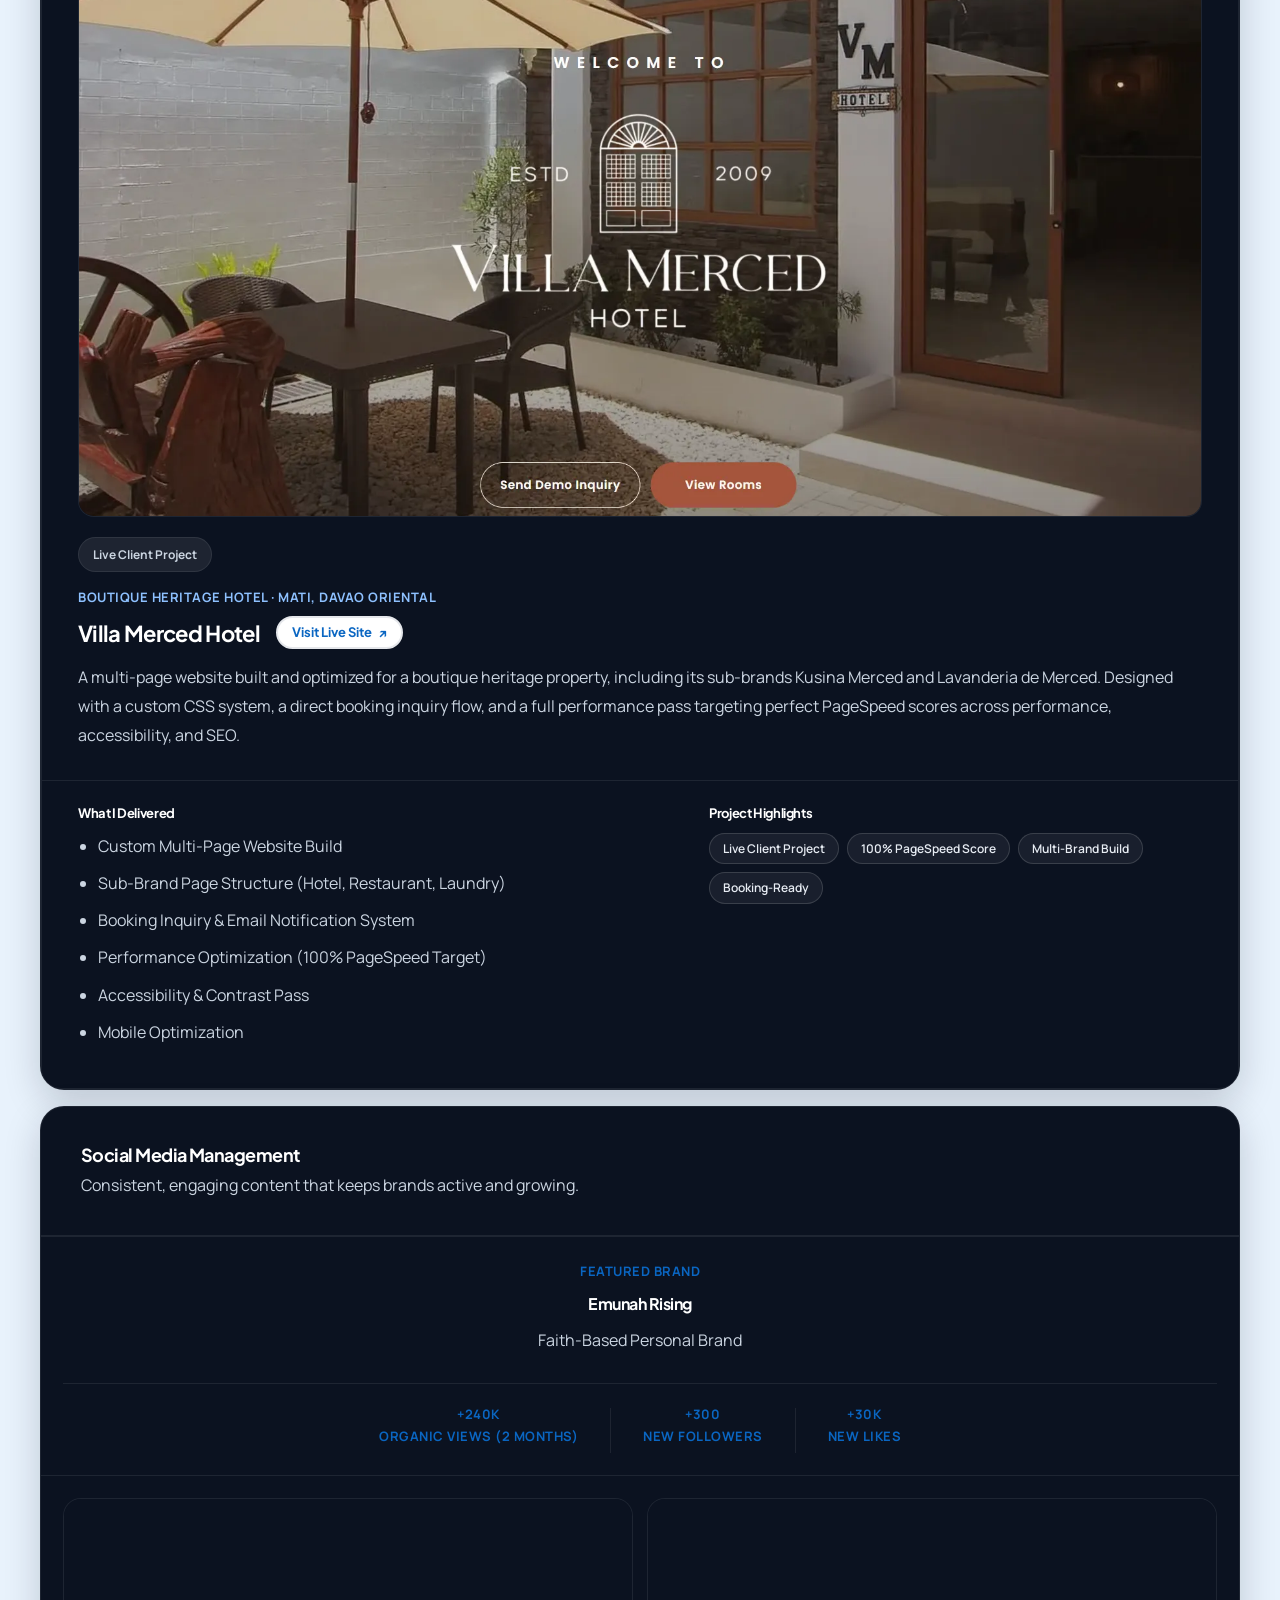
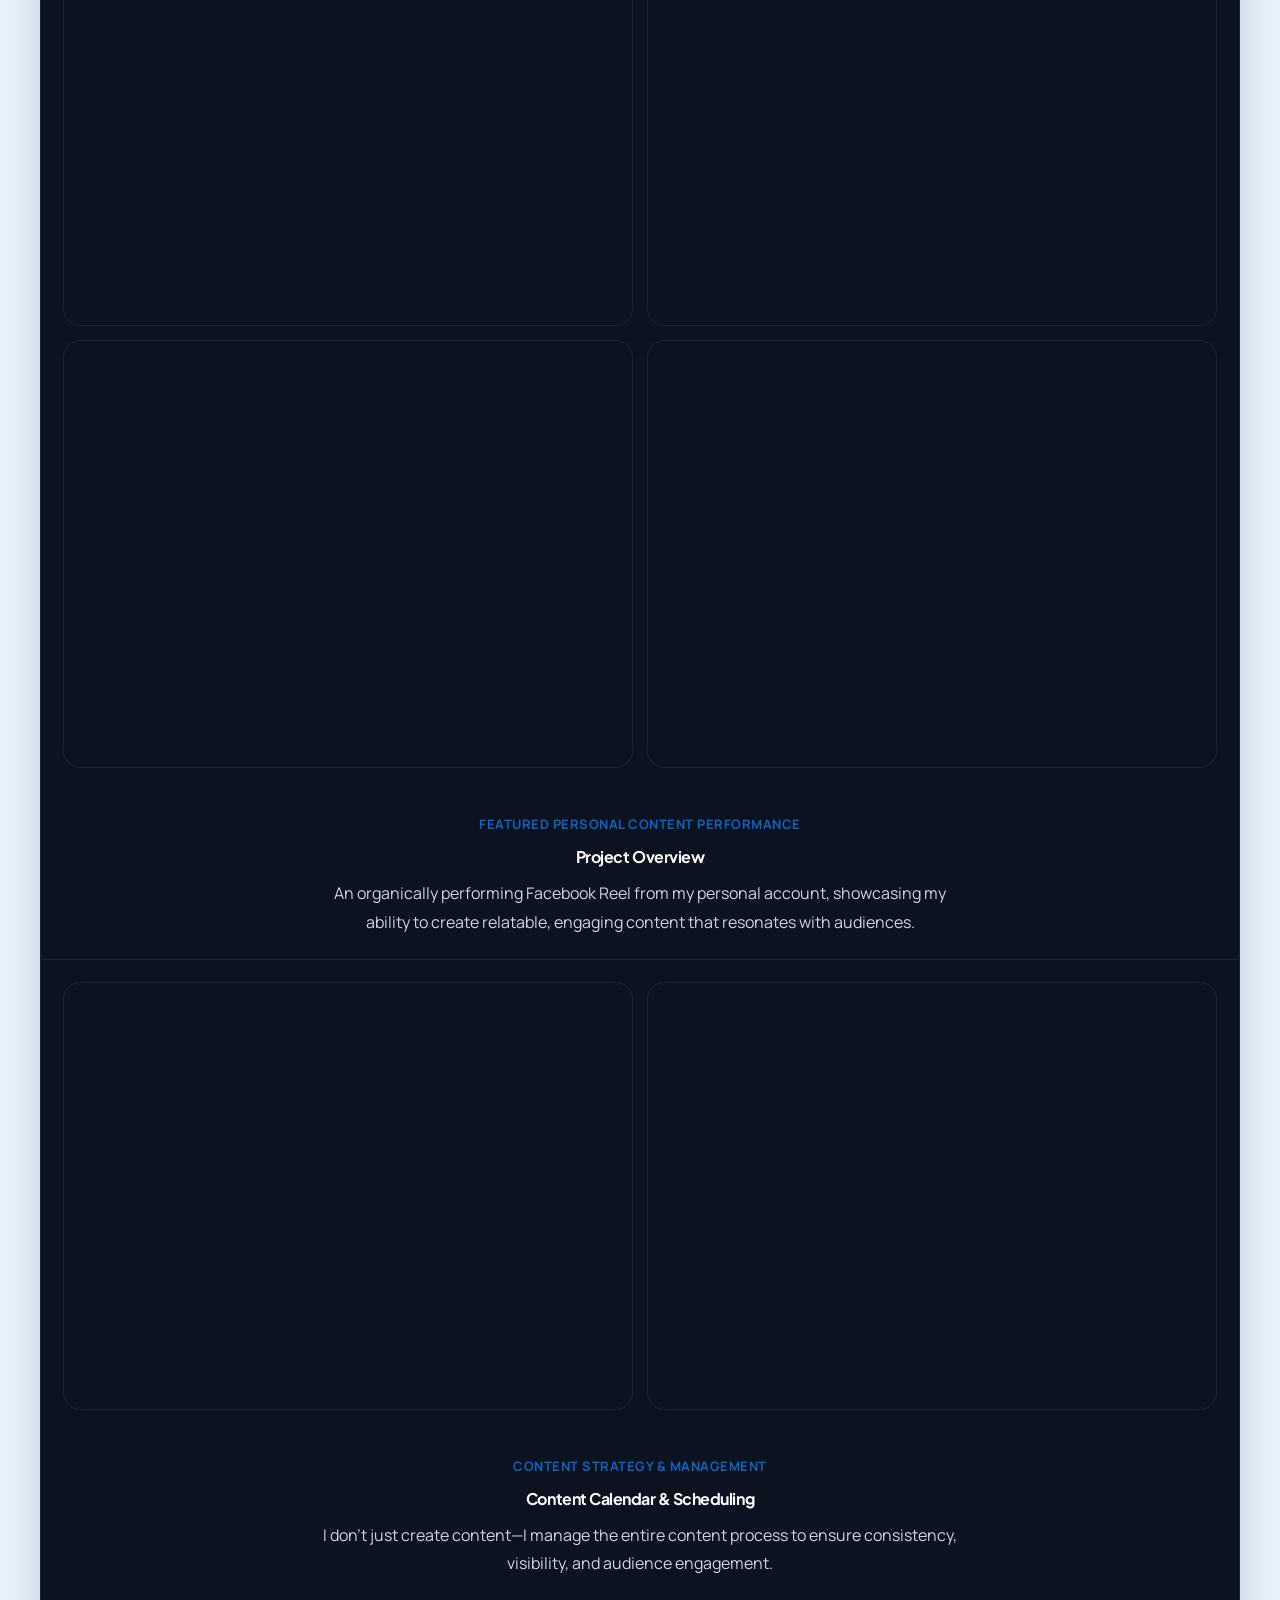
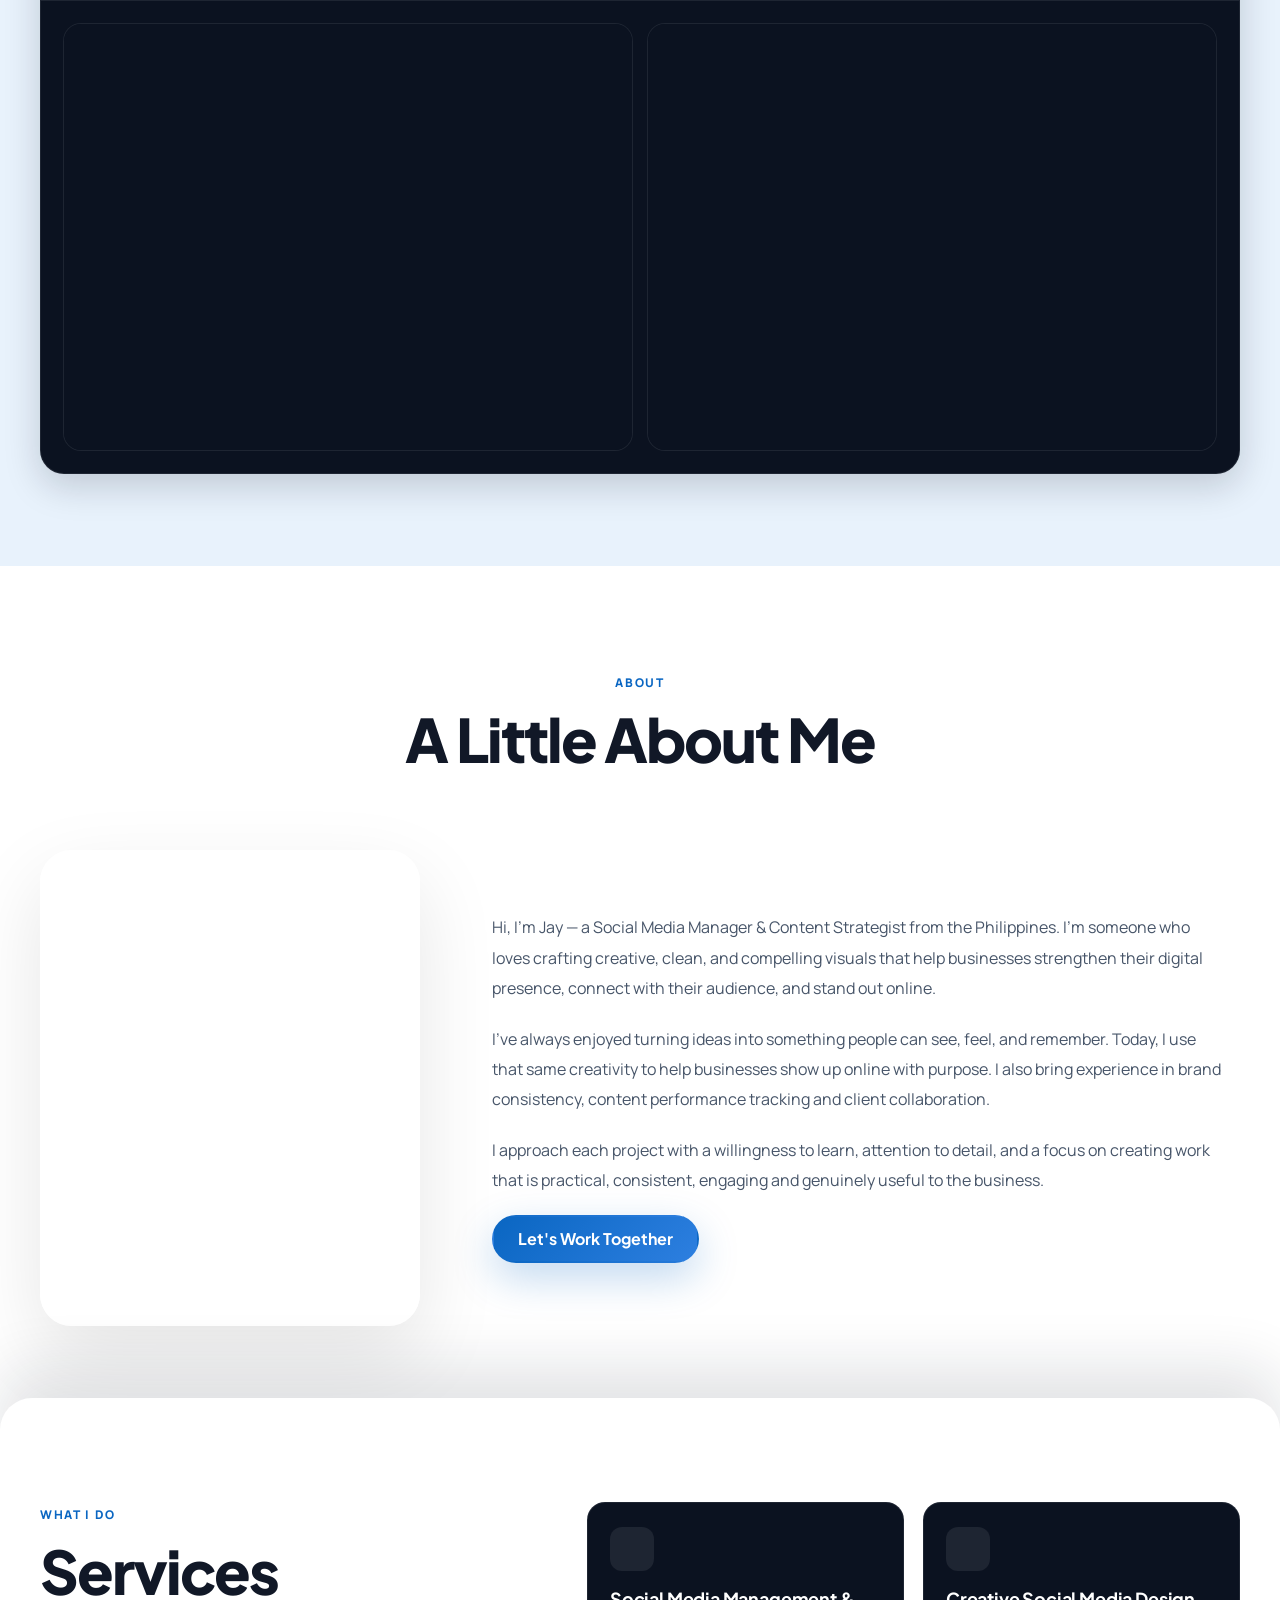
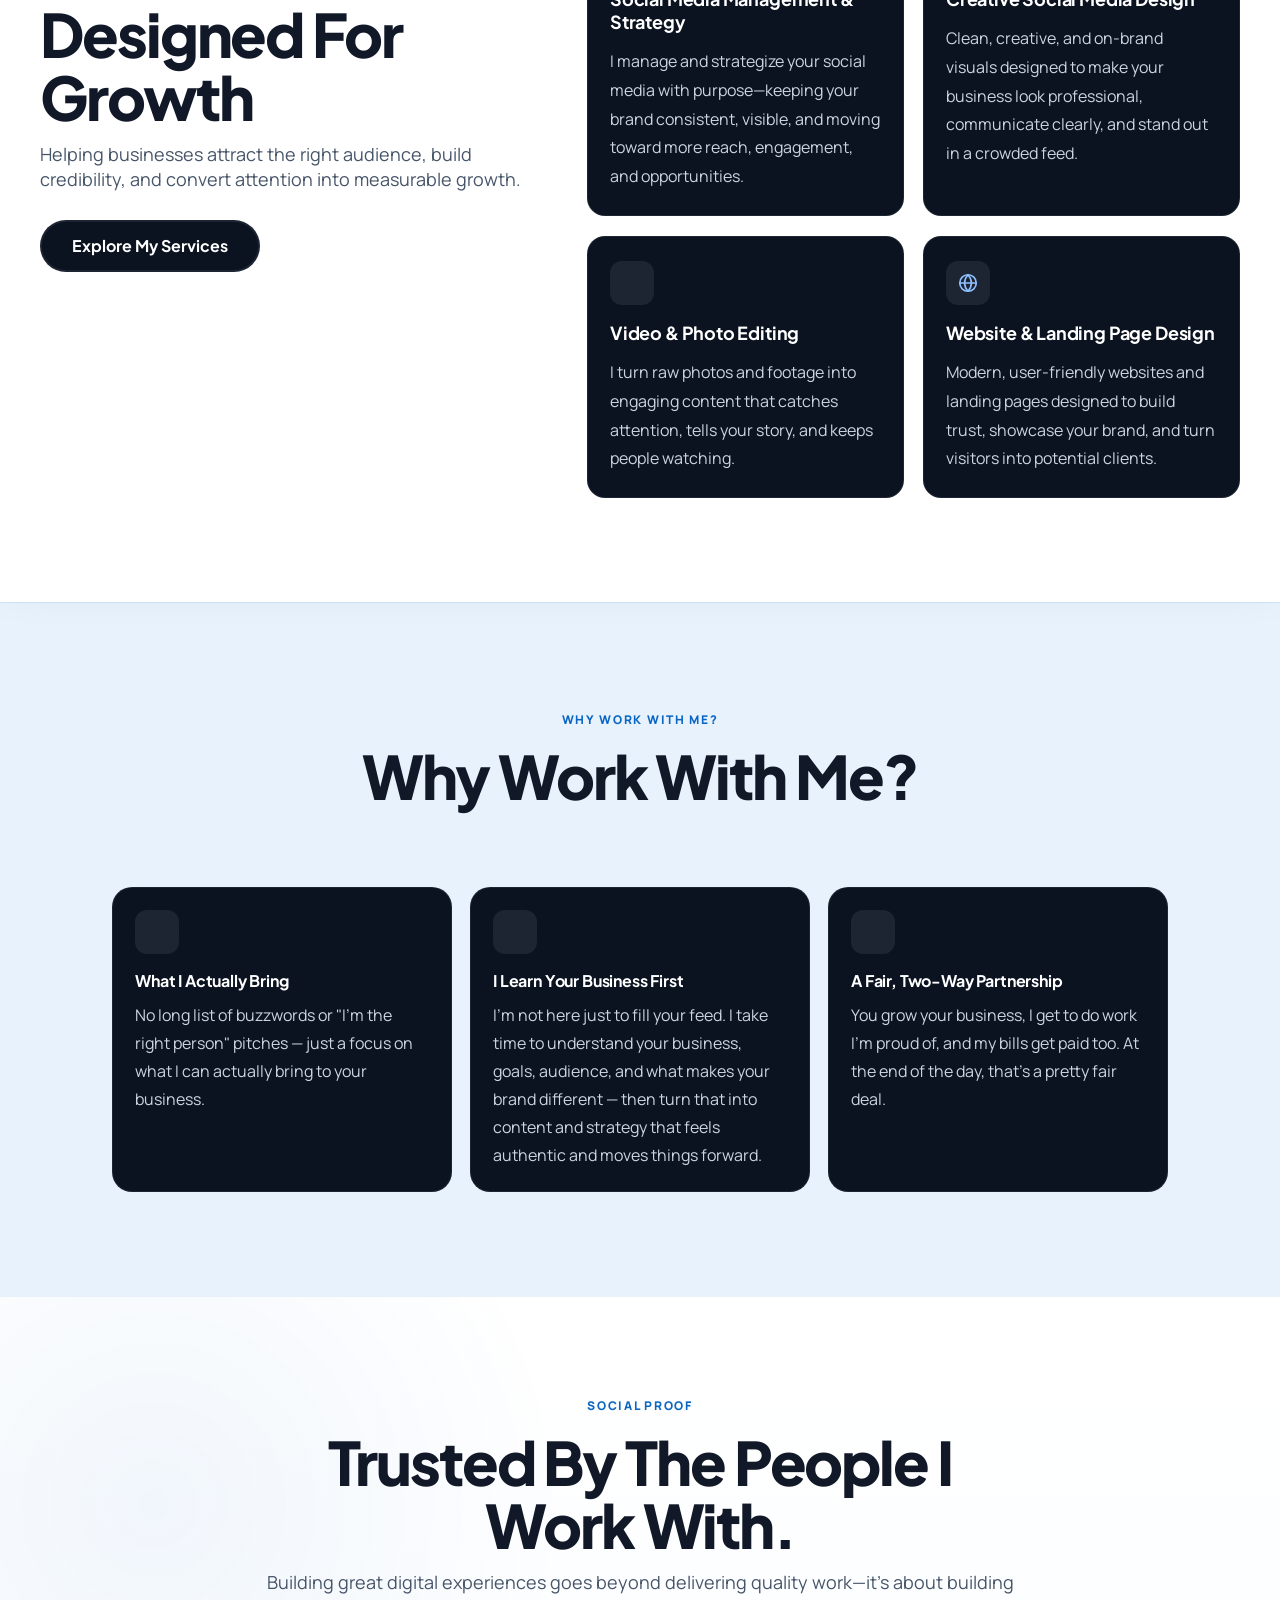
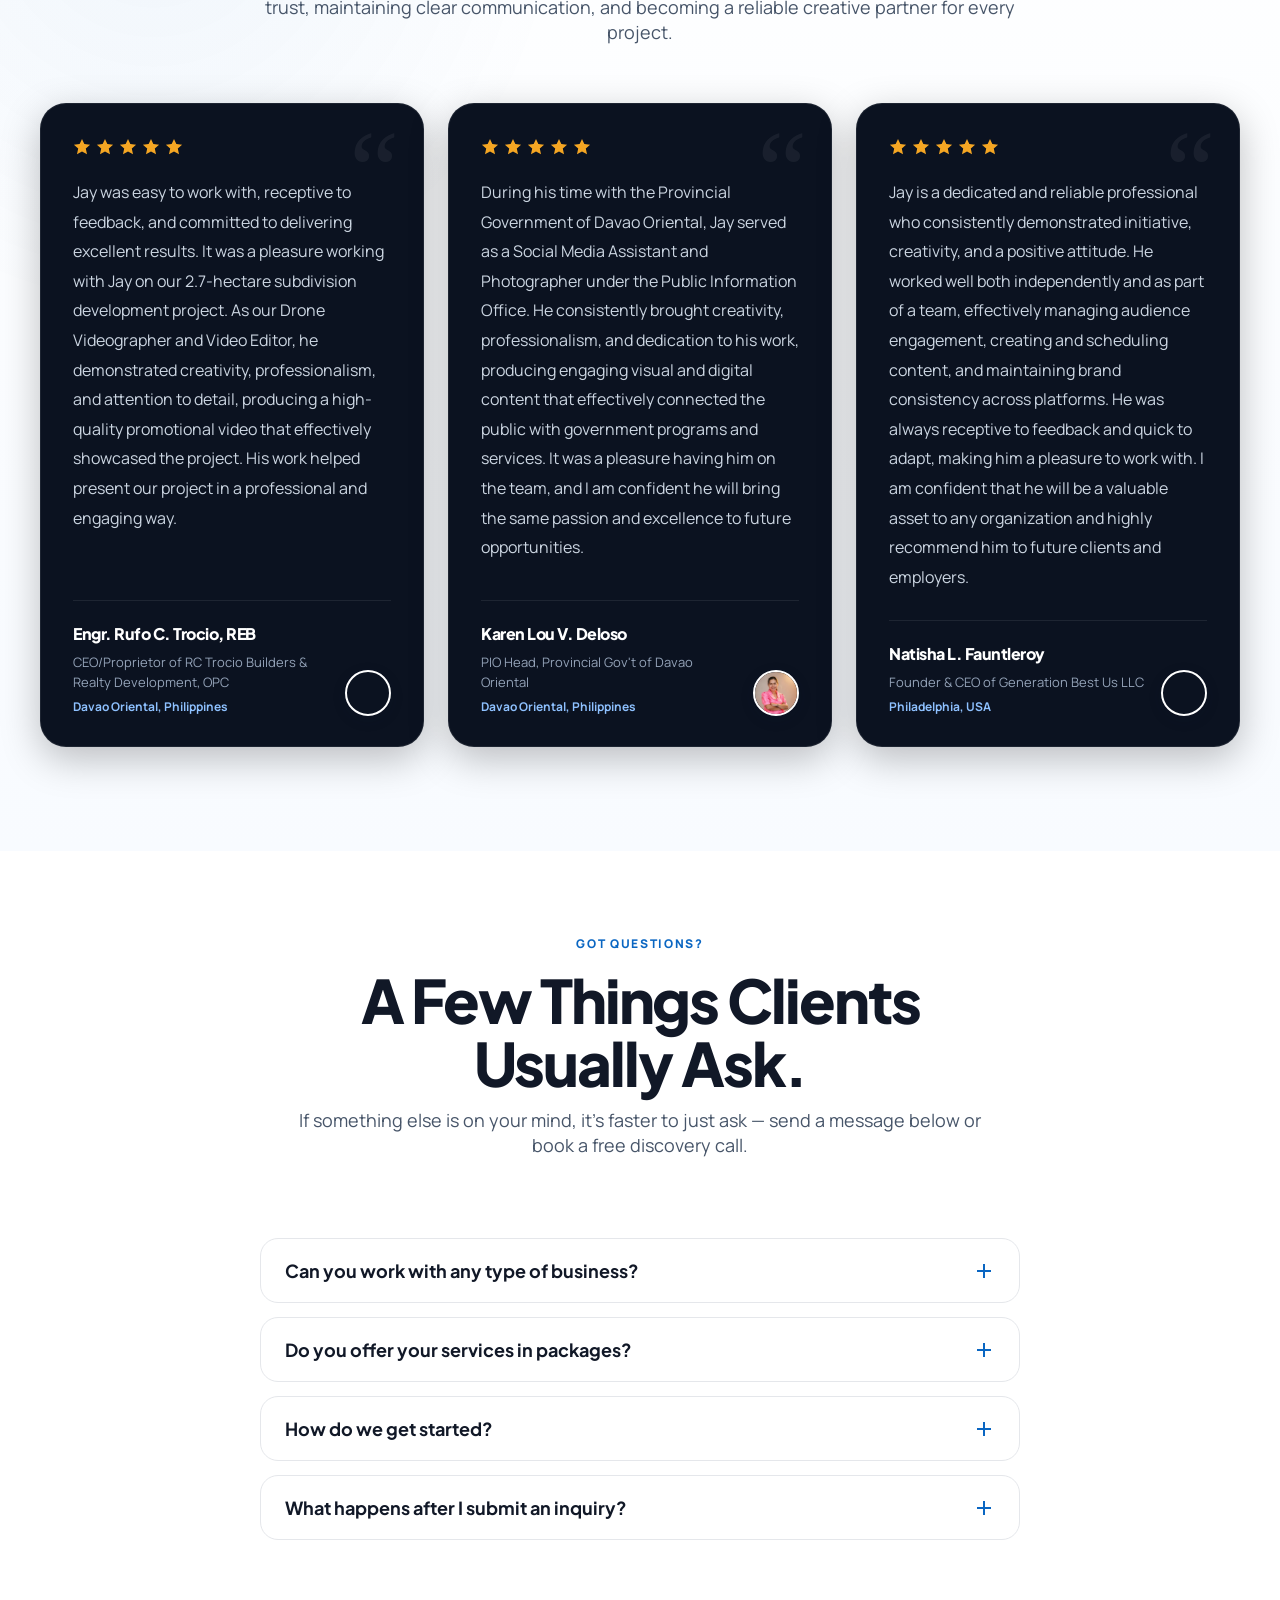
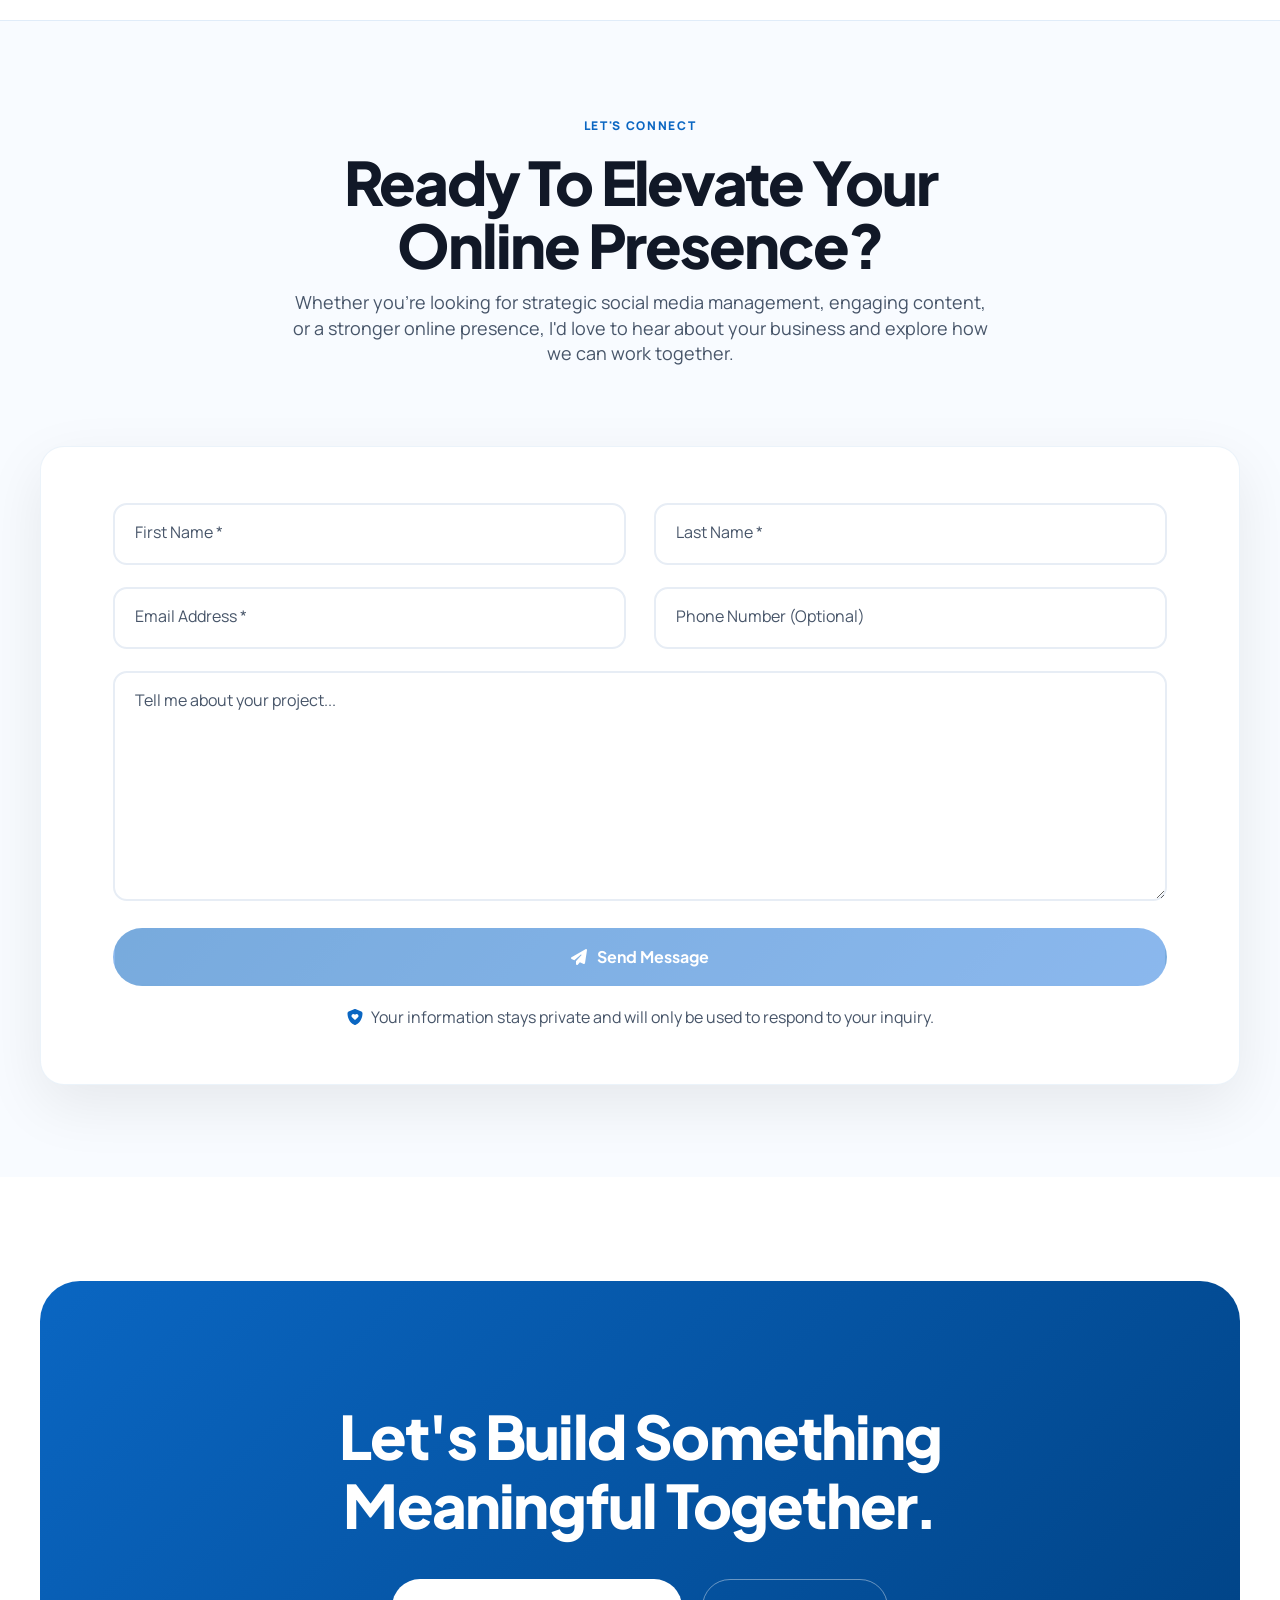
==== commit d777d6c4: "Update website design and content" ====
--- a/index.html
+++ b/index.html
@@ -13,7 +13,7 @@
     </script>
     <meta charset="UTF-8">
 
-    <meta name="google-site-verification" content="qNo_Ho6MWpYWzD2raCDfpYJiwWRKK6Ojt3Yxmj4ZiKw" />
+    <meta name="google-site-verification" content="xUhgtCvKu_J2mVcz6DVZJTiZSKQf7M4YQ5C0mpFyggM" />
 
     <meta name="viewport"
           content="width=device-width, initial-scale=1.0">
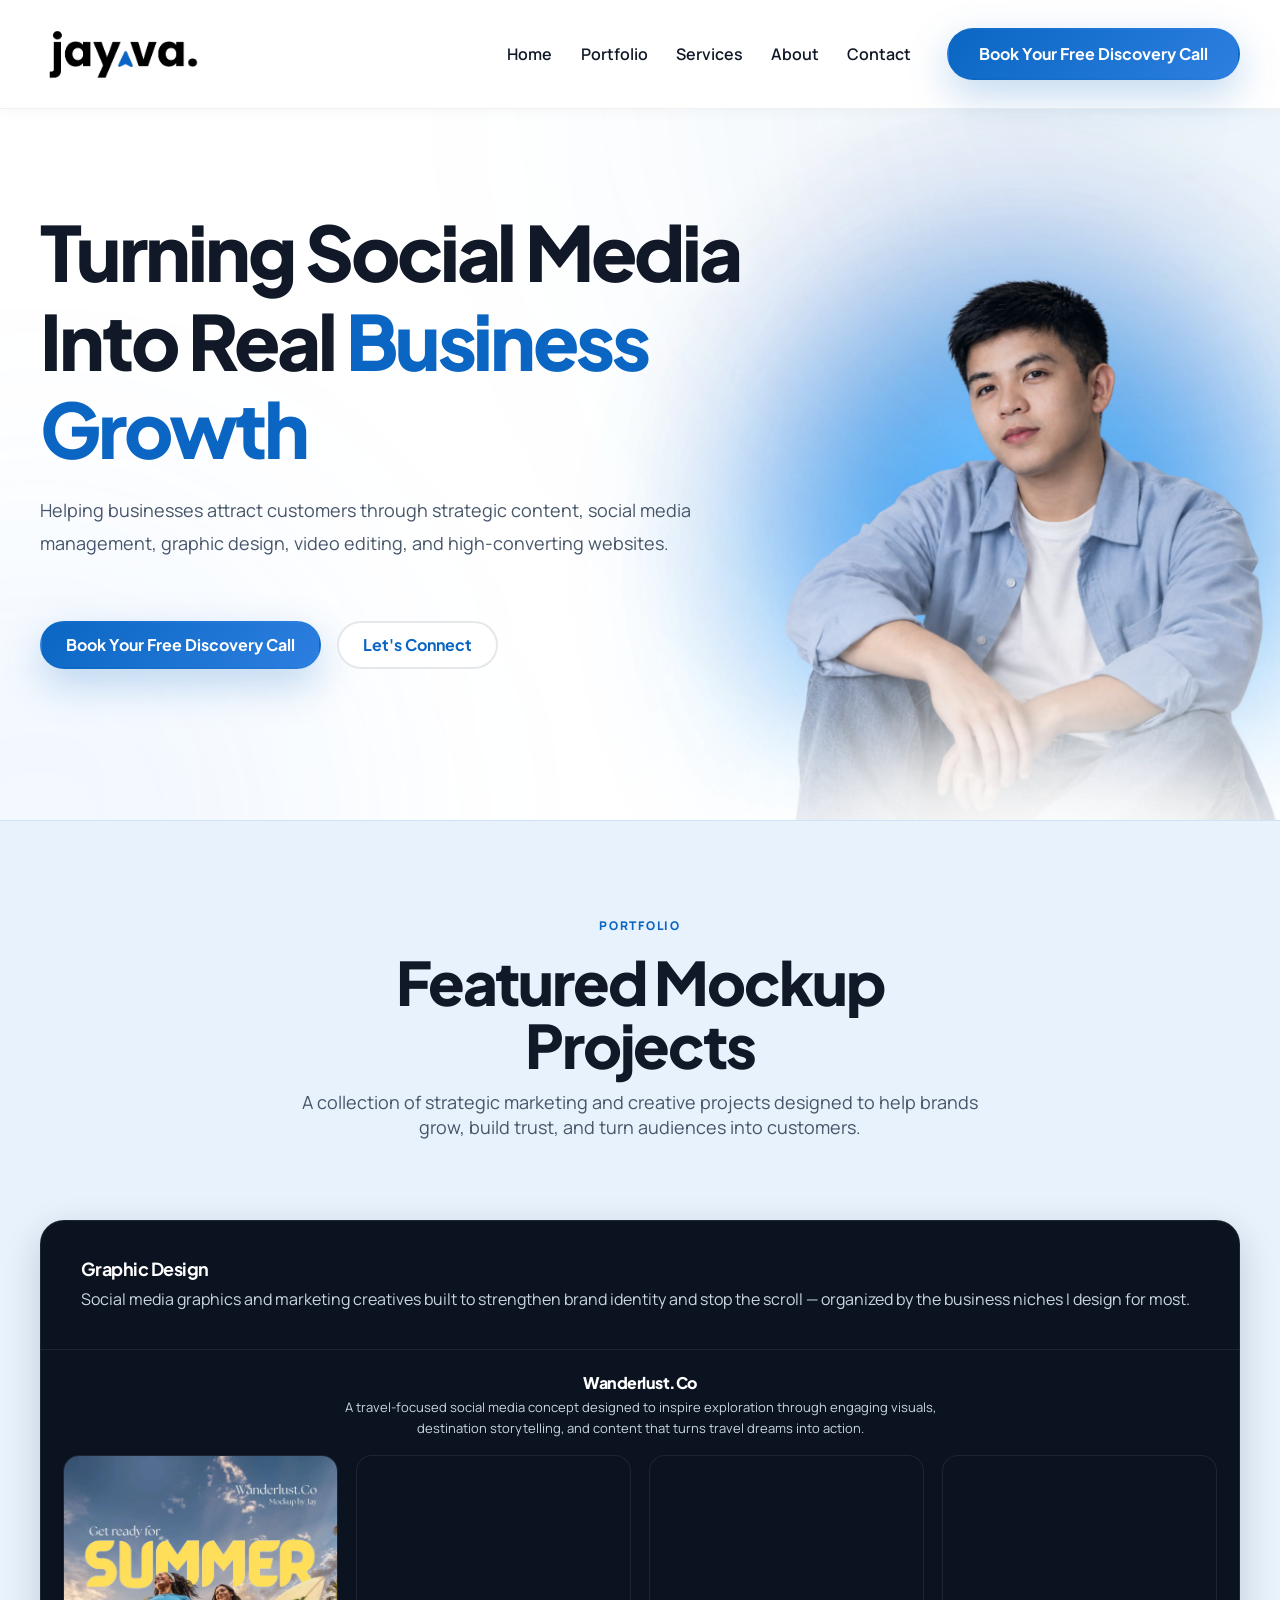
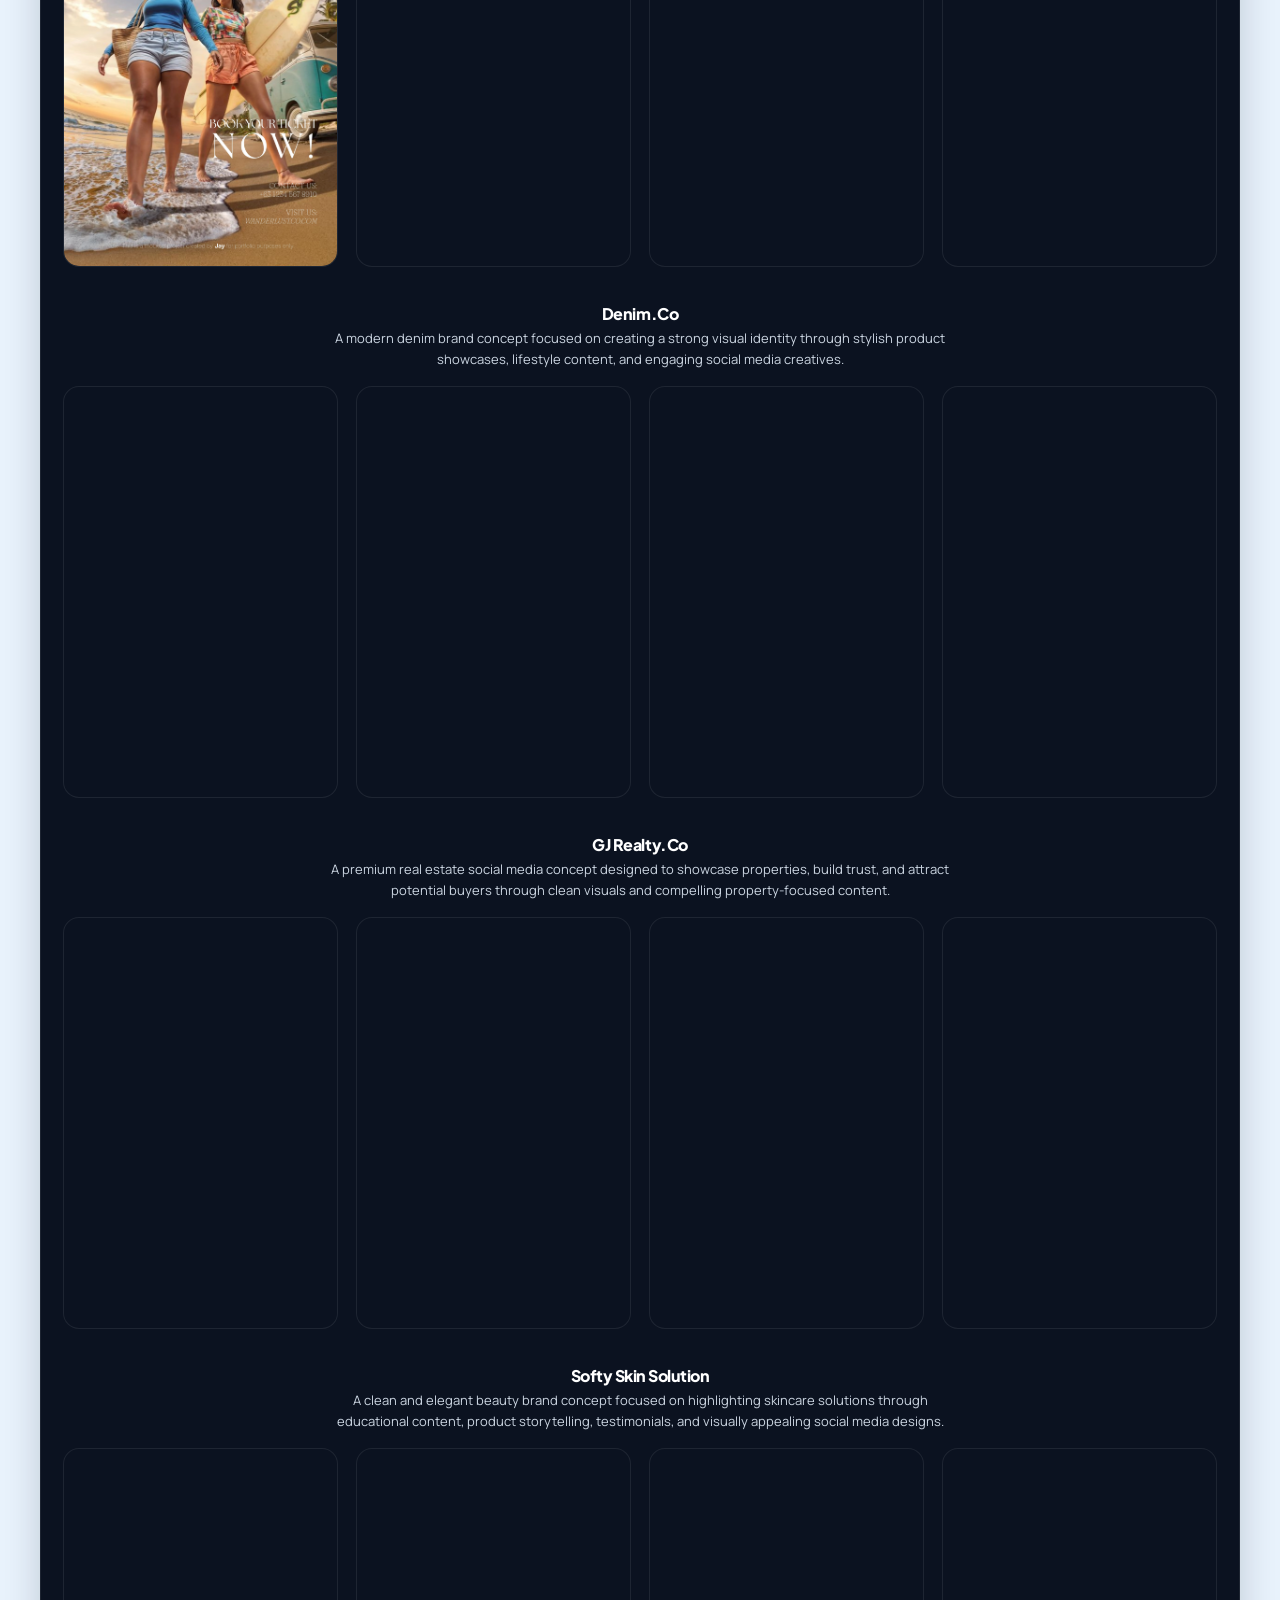
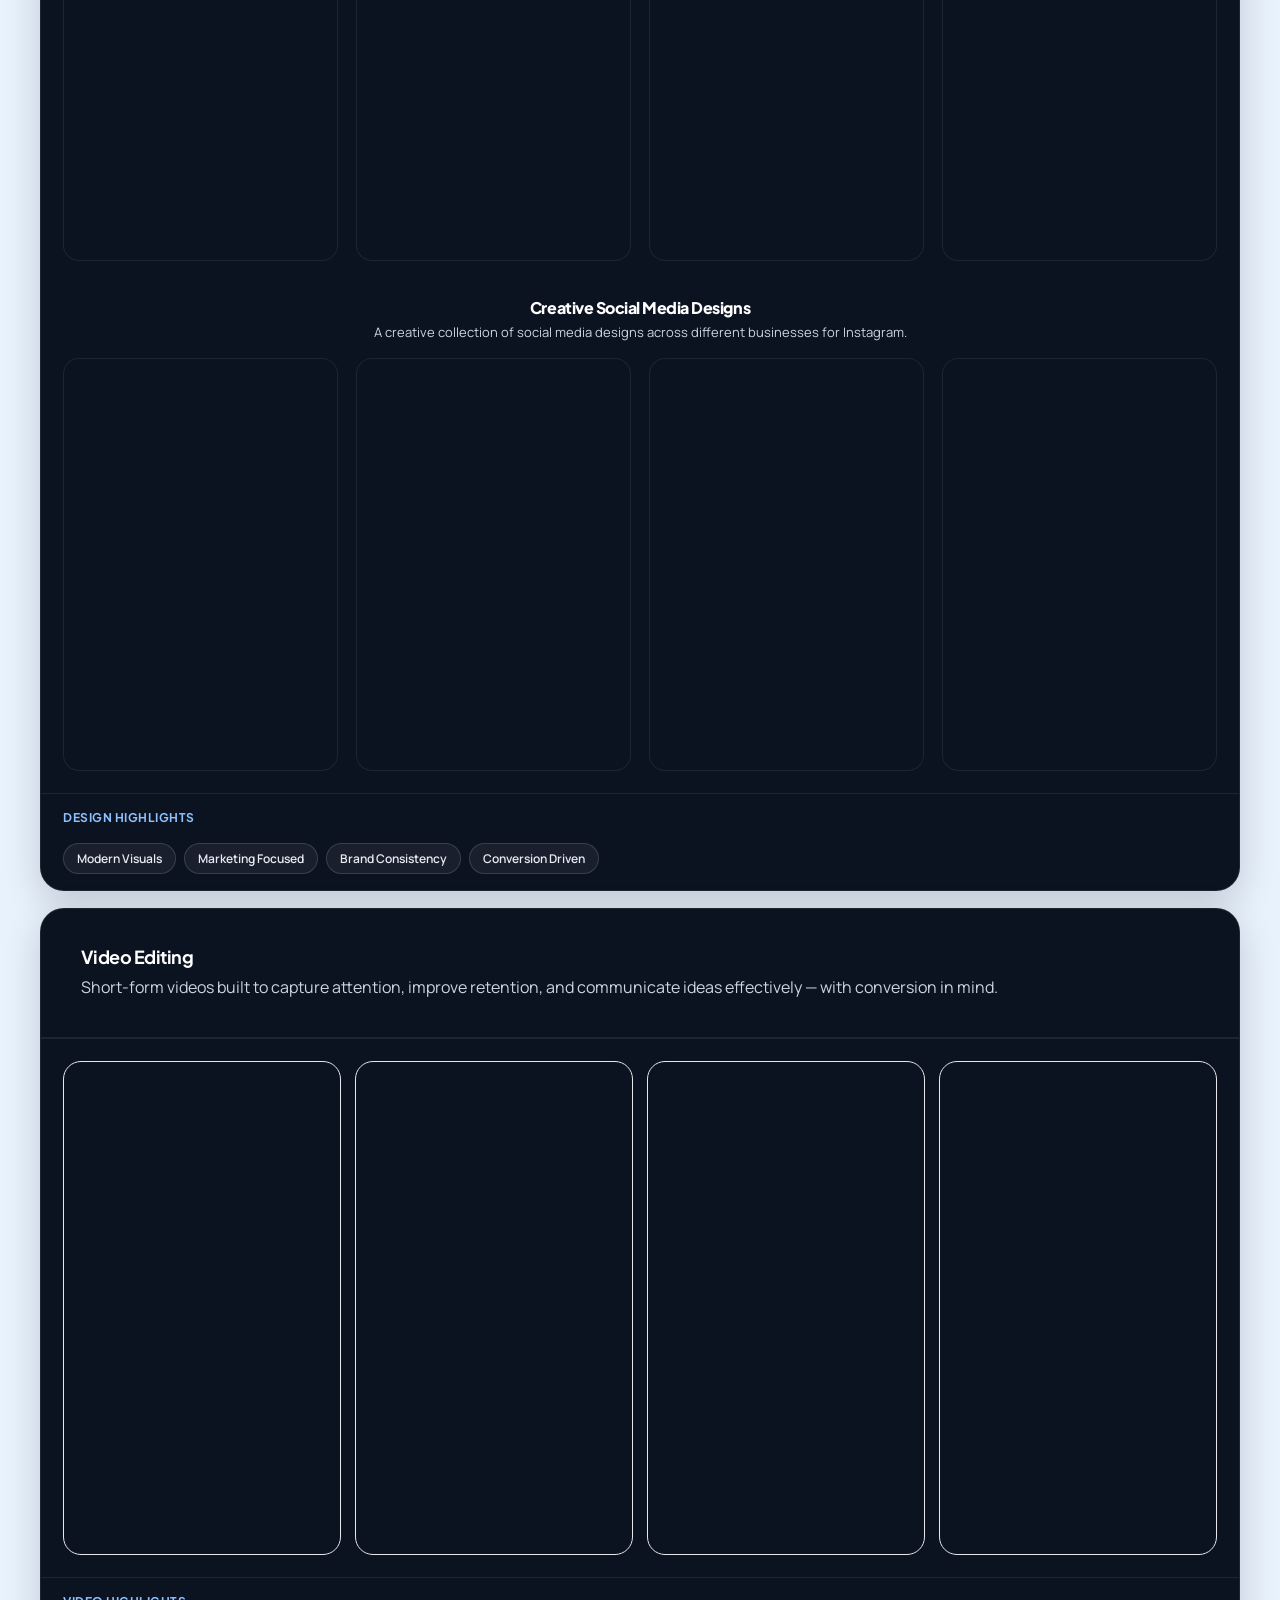
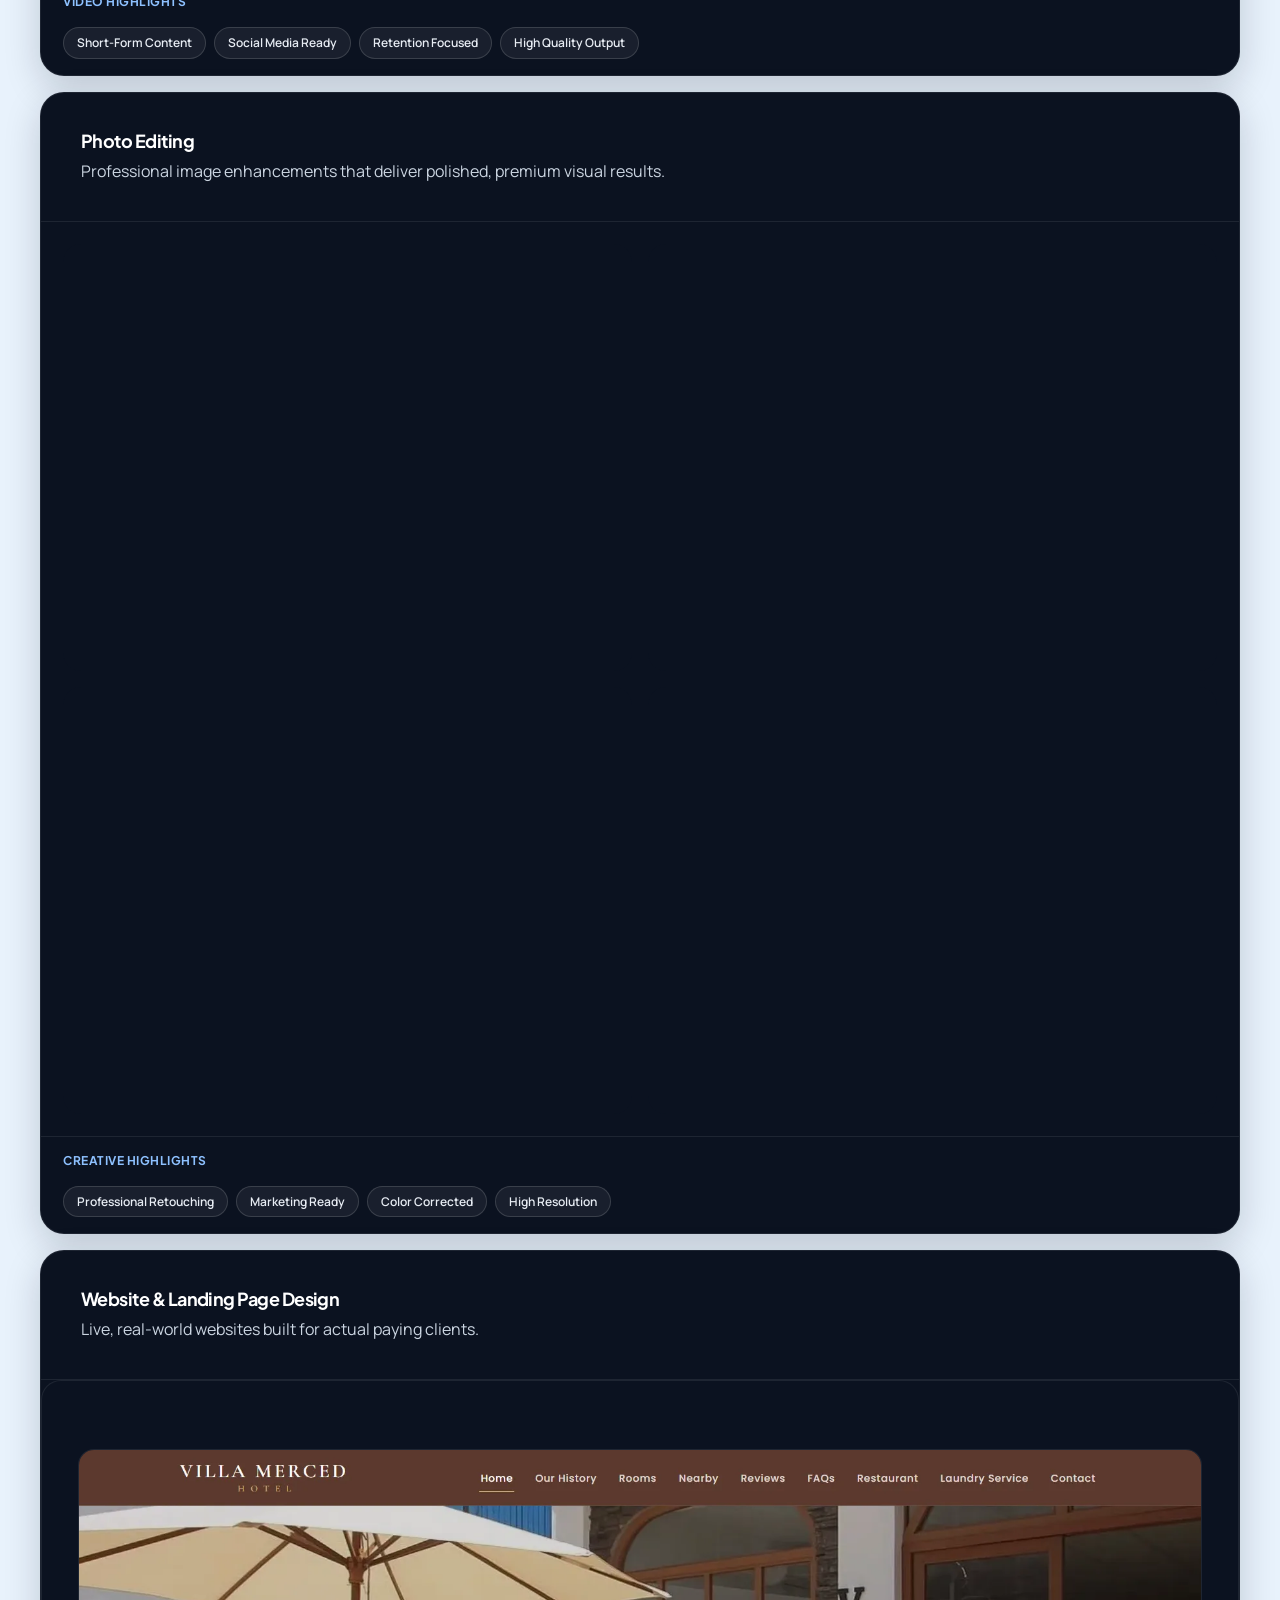
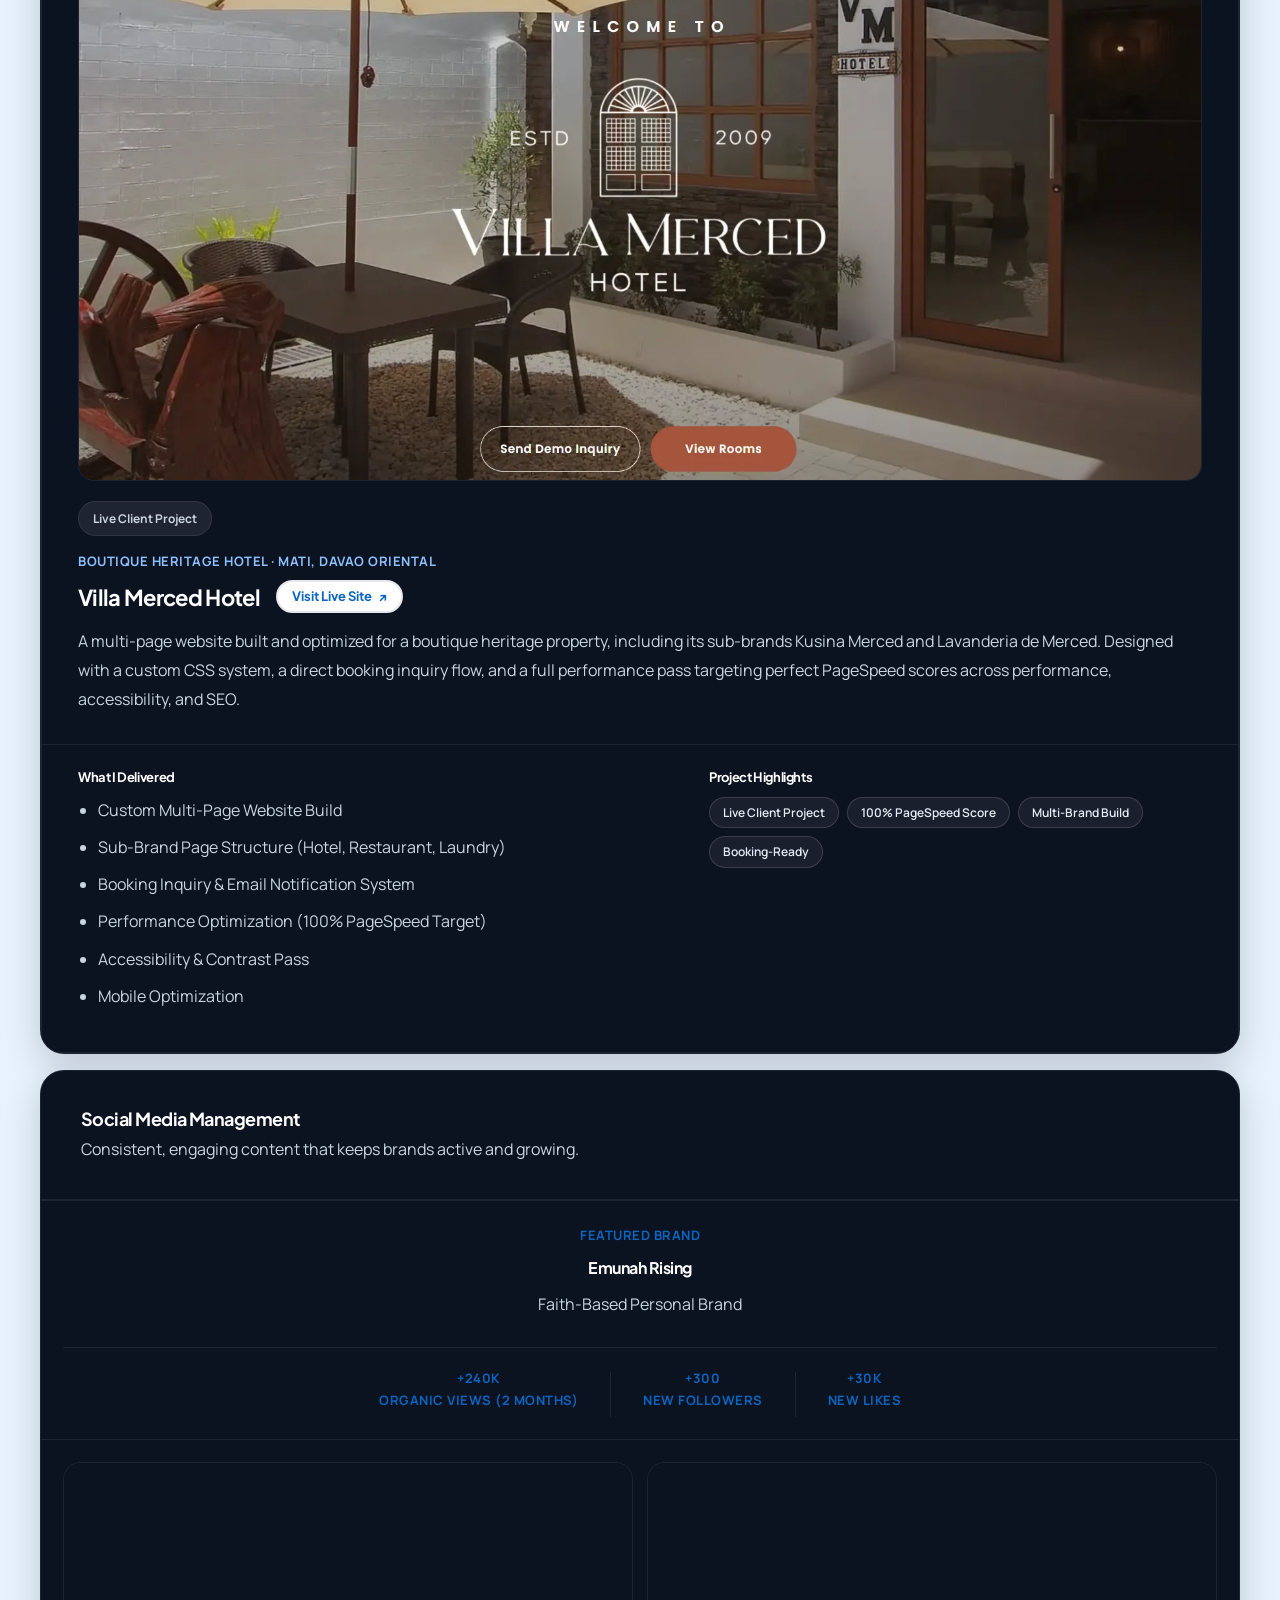
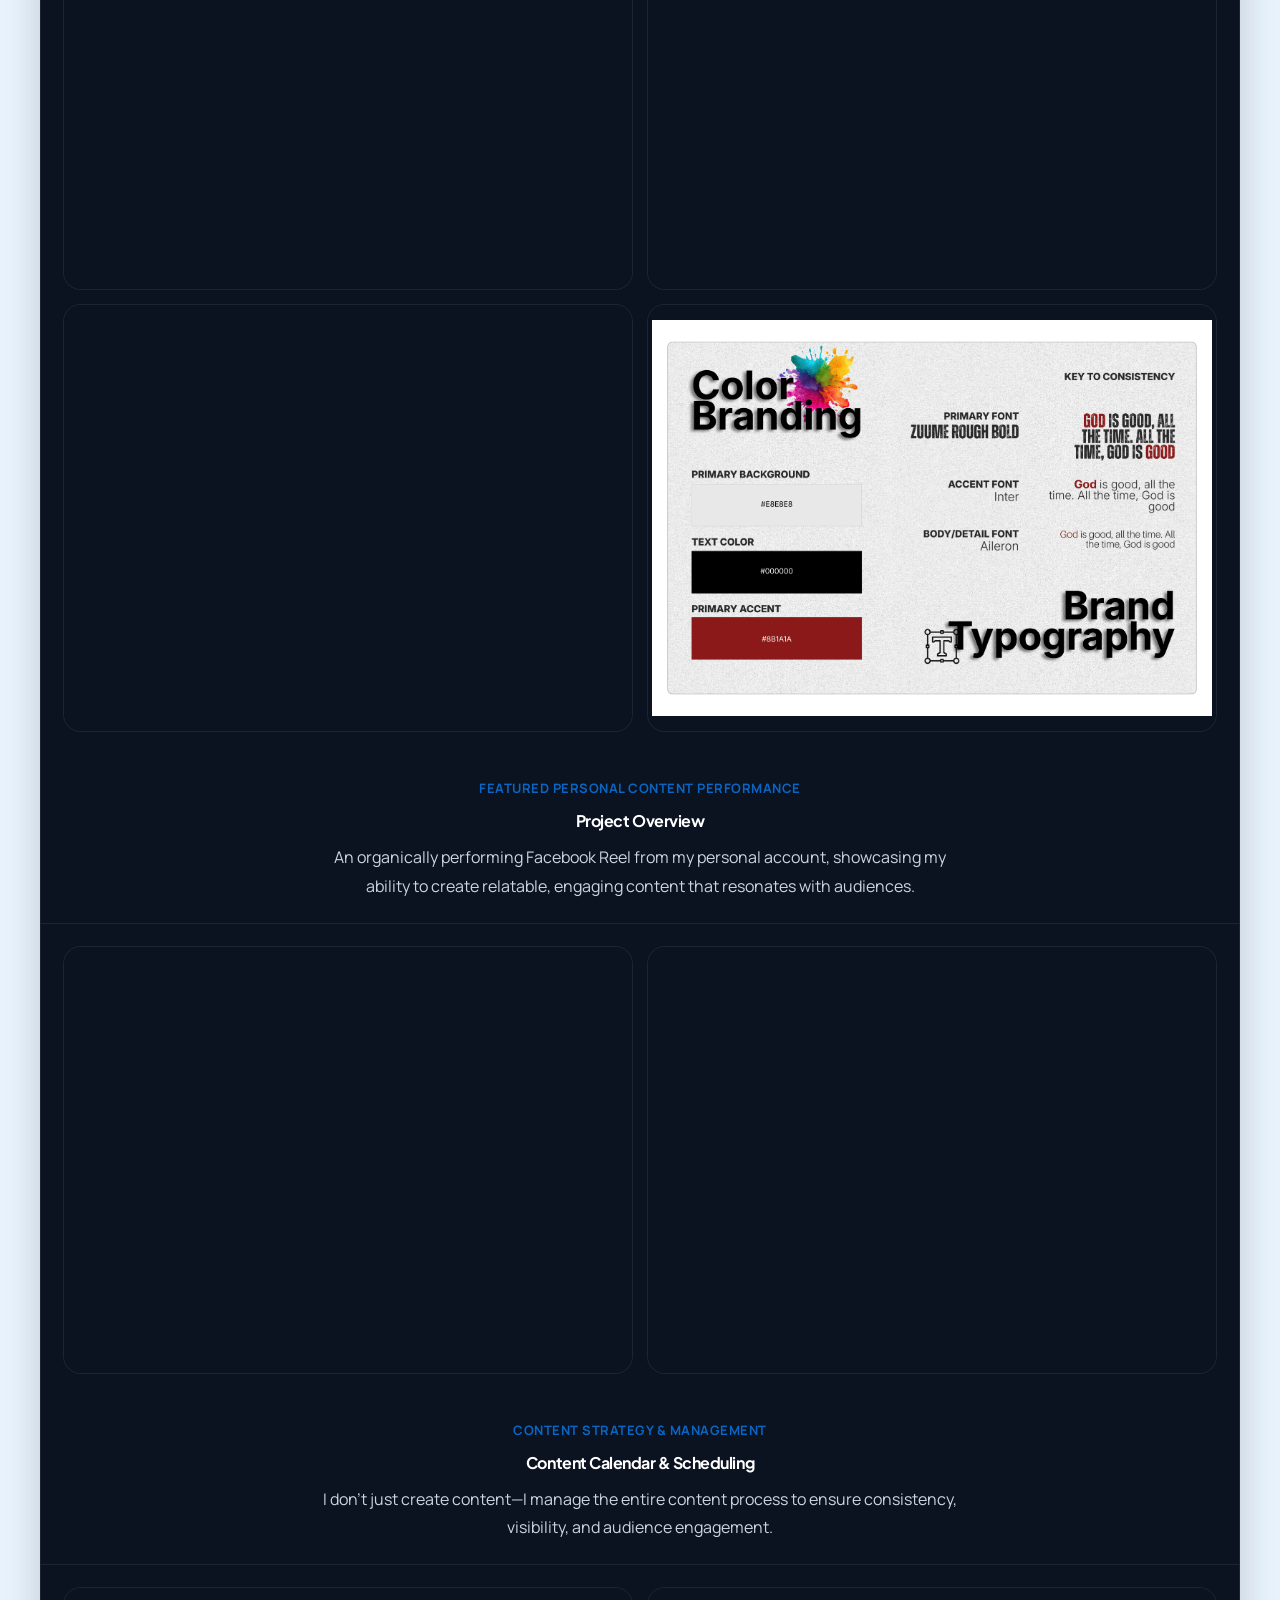
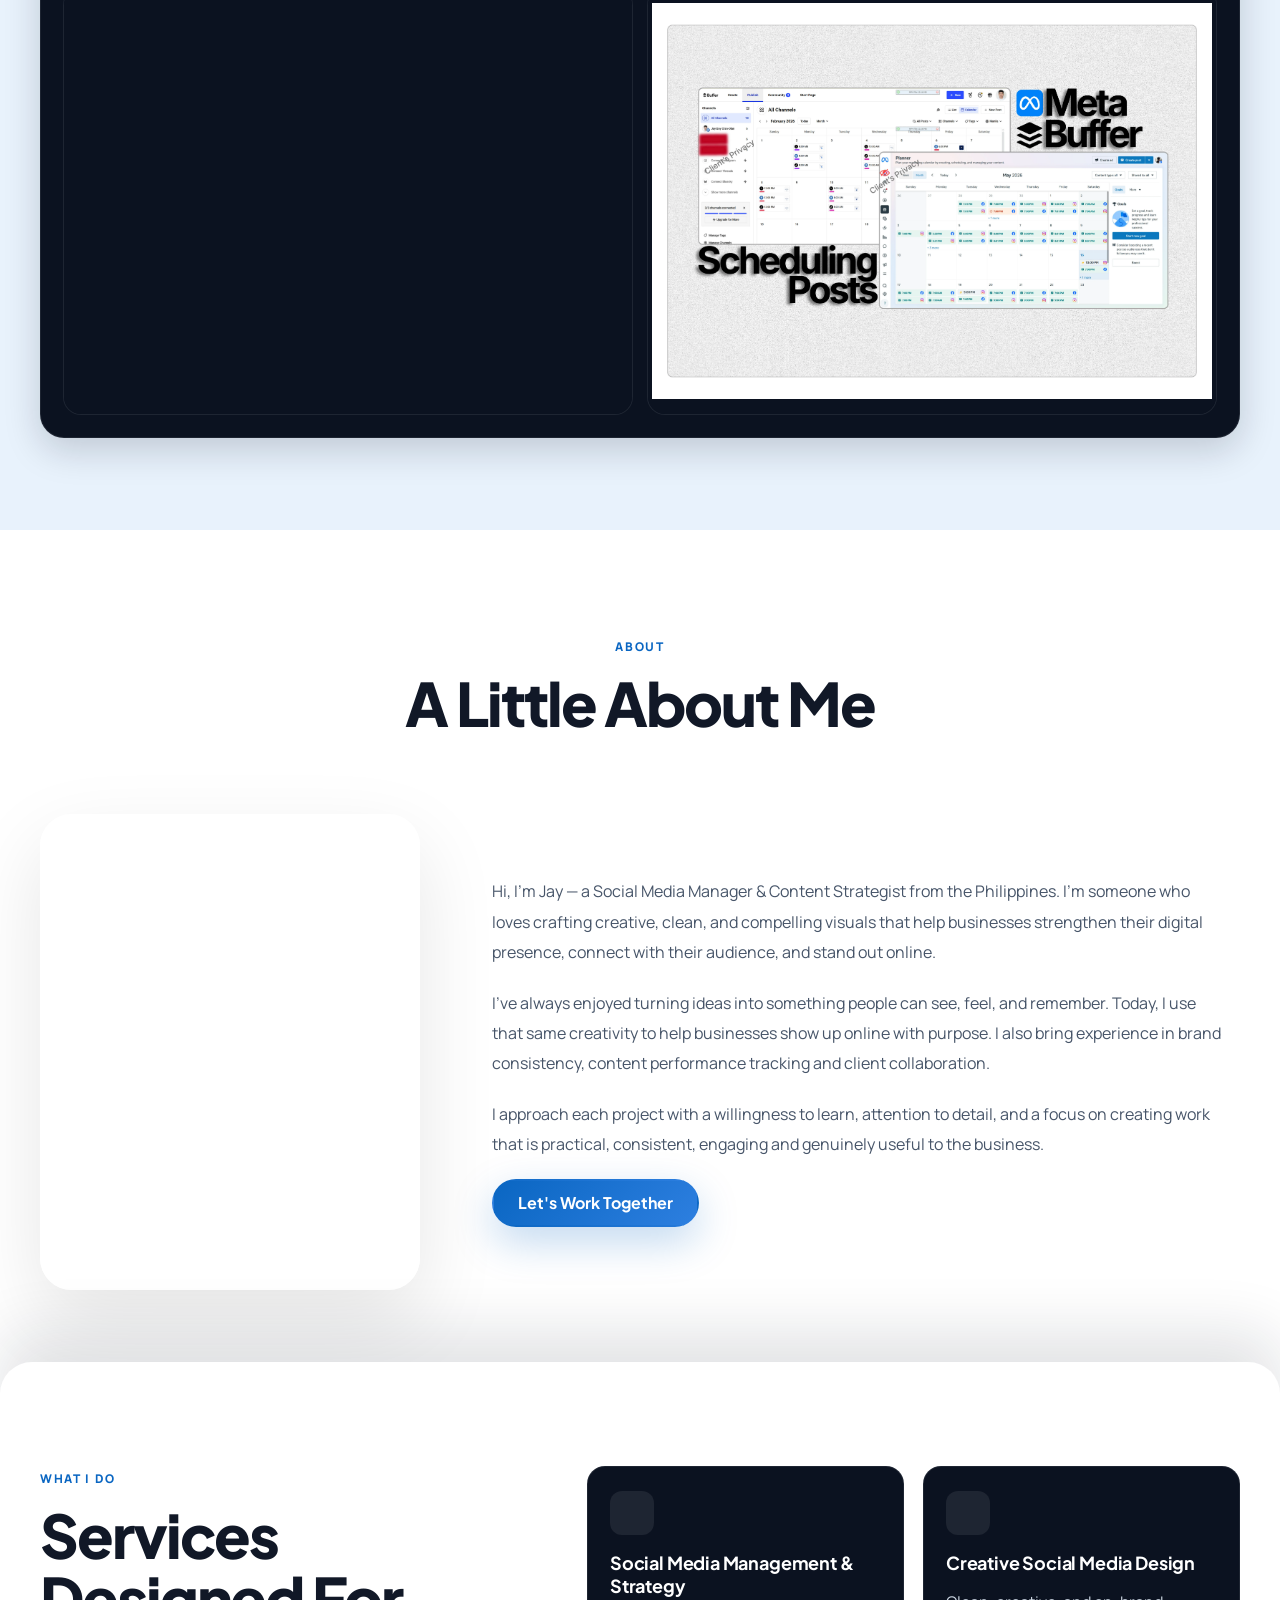
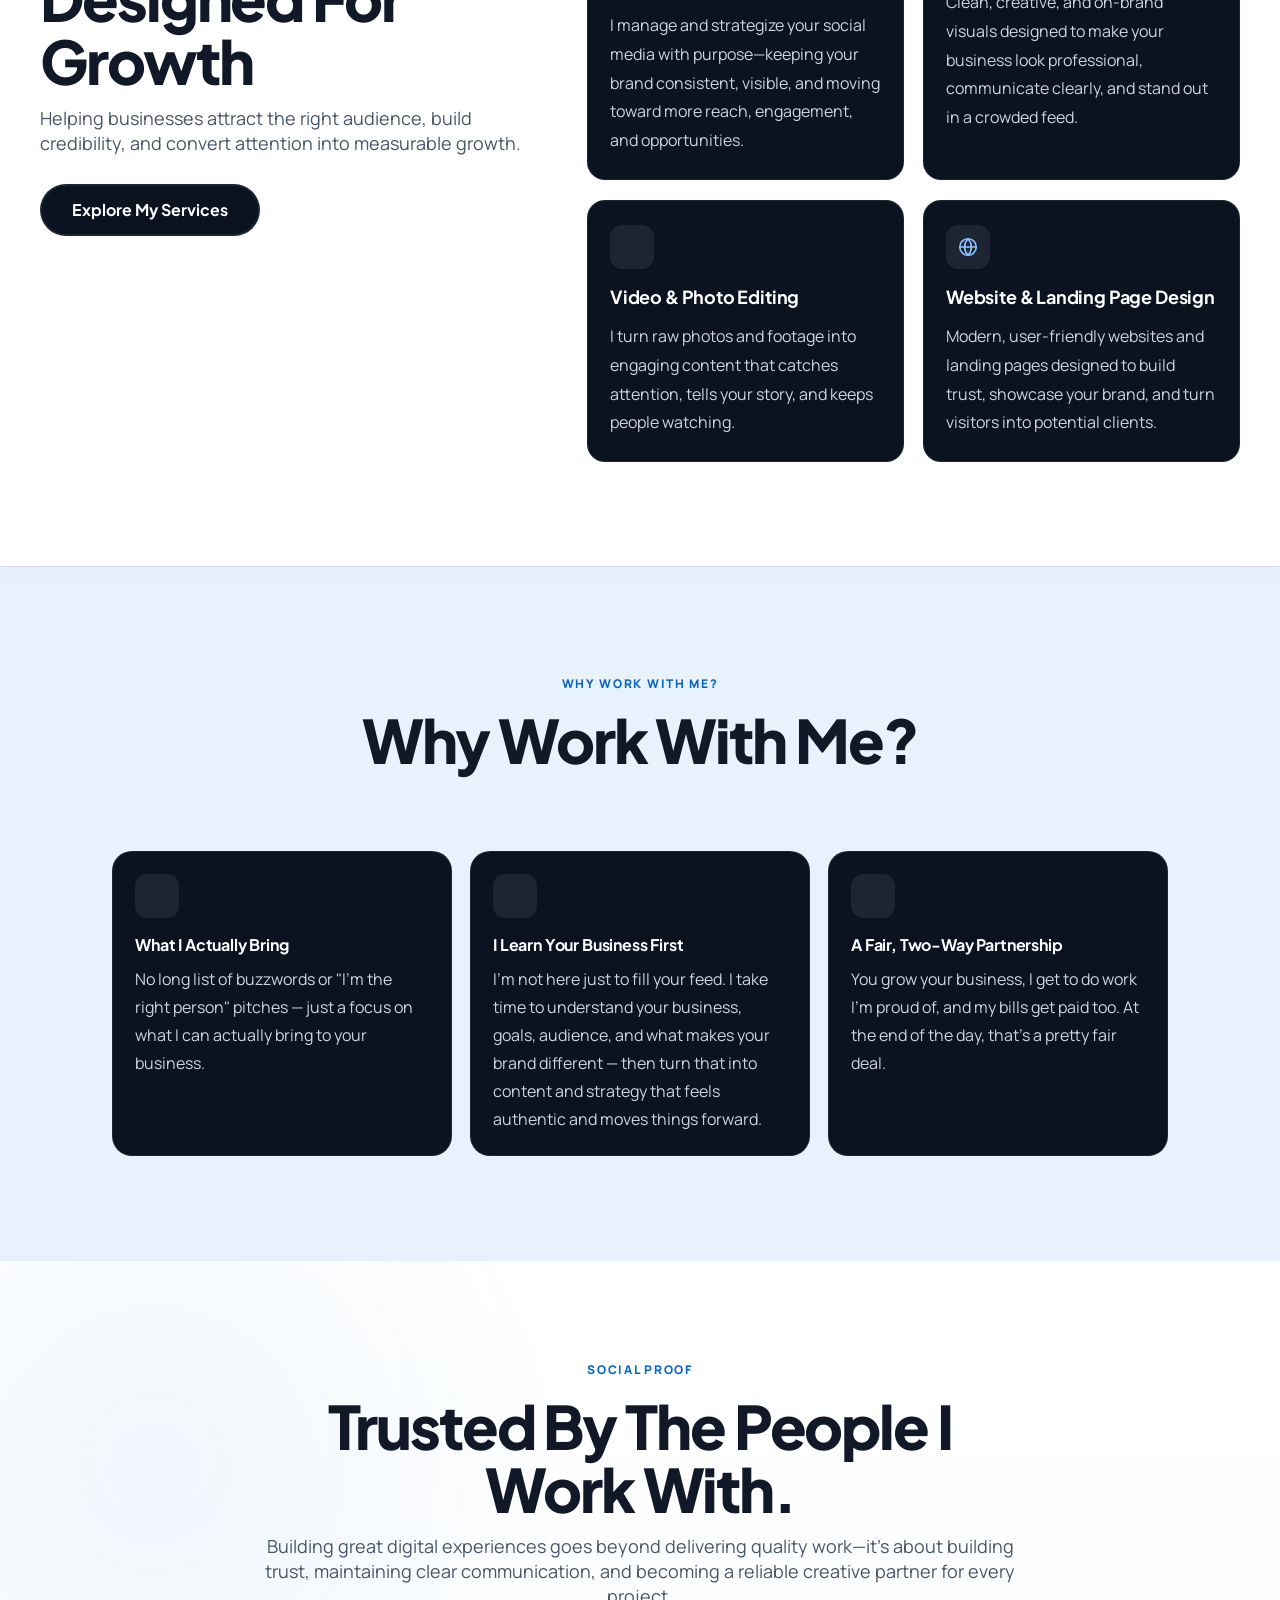
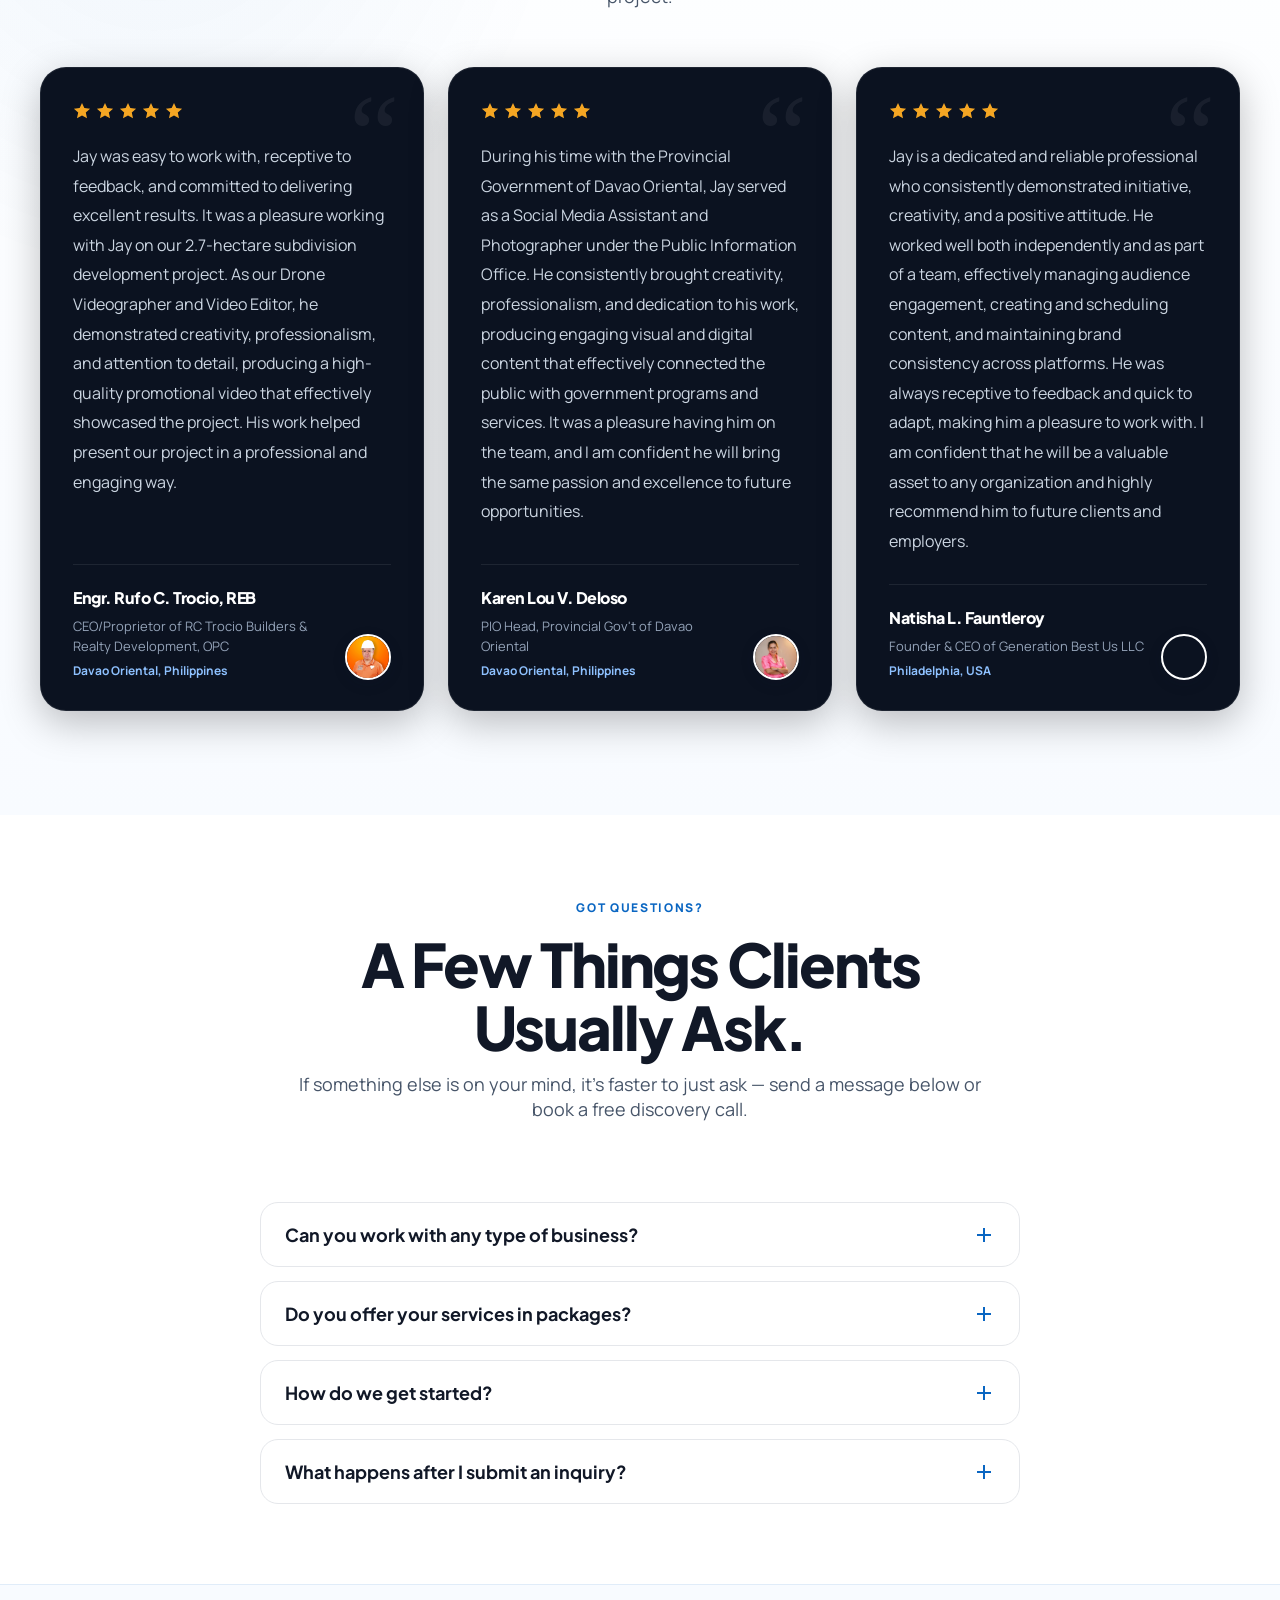
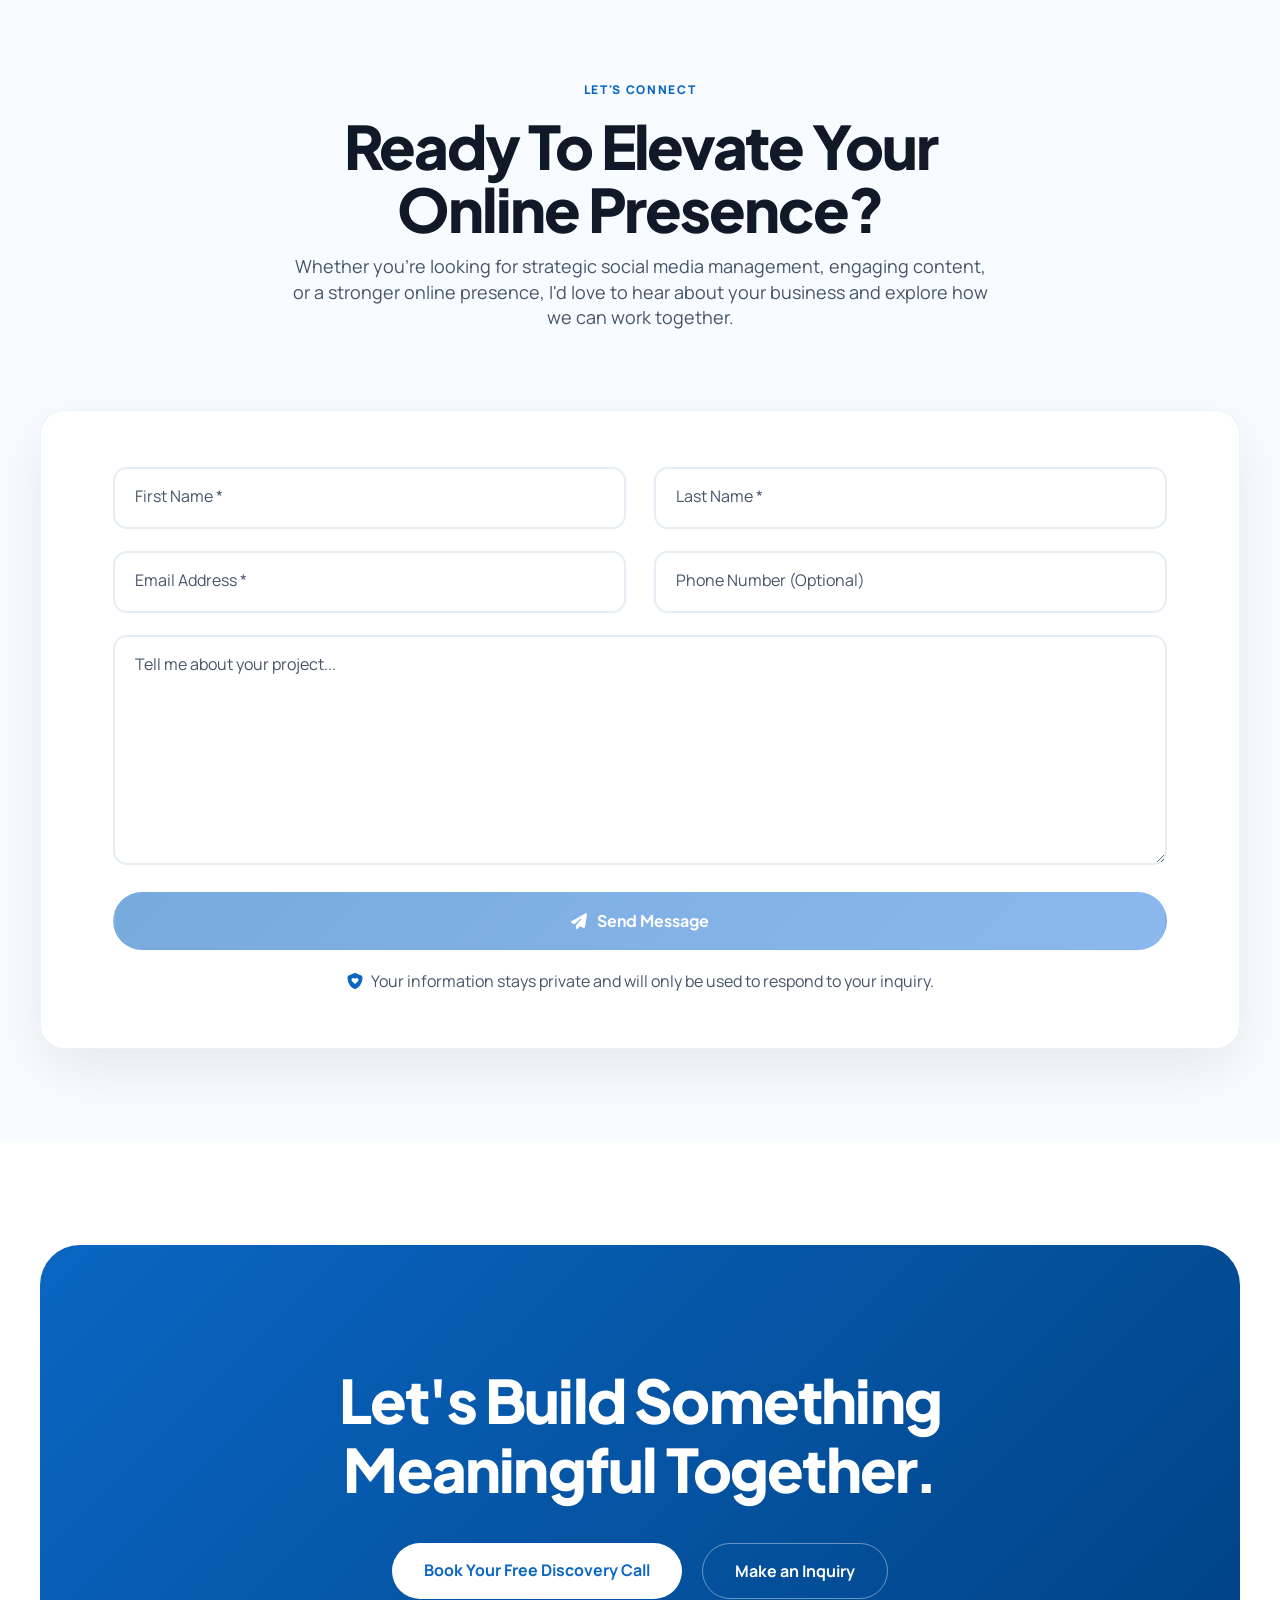
==== commit f178d6d3: "Update website design and content" ====
--- a/index.html
+++ b/index.html
@@ -25,7 +25,7 @@
     <title>Jay Boy Olan-Olan | Social Media Manager & Content Strategist</title>
 
     <meta name="description"
-          content="Social media management, content strategy, and website design that help businesses build a premium online presence and attract more clients.">
+          content="I'm Jay Boy Olan-Olan, a Social Media Manager and Content Strategist from the Philippines. I help businesses grow online through strategic content, social media management, creative design, and website design.">
 
     <meta name="author"
           content="Jay Boy Olan-Olan">
@@ -320,138 +320,462 @@
 
             <div class="portfolio-projects" id="service-graphic">
                 <div class="portfolio-projects-inner">
-
+                    
                     <section class="graphic-showcase">
 
                         <!-- FEATURED DESIGNS BY BUSINESS NICHE -->
                         <div class="graphic-gallery">
-                            
-
-                        <div class="niche-row niche-row--center">
-                            <div class="niche-row-header">
-                                <h4>Wanderlust.Co</h4>
-                                <p>A travel-focused social media concept designed to inspire exploration through engaging visuals, destination storytelling, and content that turns travel dreams into action.</p>
-                            </div>
-                            <div class="niche-grid">
-                                <div class="niche-grid-item" data-lightbox-group="niche-wanderlust" role="button" tabindex="0" aria-label="View larger image">
-                                    <img src="images/graphic designs/wanderlust 1.webp" alt="Wanderlust.Co social media design 1" loading="lazy" decoding="async" width="400" height="600" onerror="this.closest('.niche-grid-item').classList.add('media-pending')">
-                                    <span class="media-pending-label">Coming Soon</span>
+
+                            <!-- WANDERLUST.CO -->
+                            <div class="niche-row niche-row--center">
+                                <div class="niche-row-header">
+                                    <h4>Wanderlust.Co</h4>
+                                    <p>
+                                        A travel-focused social media concept designed to inspire
+                                        exploration through engaging visuals, destination
+                                        storytelling, and content that turns travel dreams into action.
+                                    </p>
                                 </div>
-                                <div class="niche-grid-item" data-lightbox-group="niche-wanderlust" role="button" tabindex="0" aria-label="View larger image">
-                                    <img src="images/graphic designs/wanderlust 2.webp" alt="Wanderlust.Co social media design 2" loading="lazy" decoding="async" width="400" height="600" onerror="this.closest('.niche-grid-item').classList.add('media-pending')">
-                                    <span class="media-pending-label">Coming Soon</span>
-                                </div>
-                                <div class="niche-grid-item" data-lightbox-group="niche-wanderlust" role="button" tabindex="0" aria-label="View larger image">
-                                    <img src="images/graphic designs/wanderlust 3.webp" alt="Wanderlust.Co social media design 3" loading="lazy" decoding="async" width="400" height="600" onerror="this.closest('.niche-grid-item').classList.add('media-pending')">
-                                    <span class="media-pending-label">Coming Soon</span>
-                                </div>
-                                <div class="niche-grid-item" data-lightbox-group="niche-wanderlust" role="button" tabindex="0" aria-label="View larger image">
-                                    <img src="images/graphic designs/wanderlust 4.webp" alt="Wanderlust.Co social media design 4" loading="lazy" decoding="async" width="400" height="600" onerror="this.closest('.niche-grid-item').classList.add('media-pending')">
-                                    <span class="media-pending-label">Coming Soon</span>
+
+                                <div class="niche-grid">
+
+                                    <div class="niche-grid-item"
+                                        data-lightbox-group="niche-wanderlust"
+                                        role="button"
+                                        tabindex="0"
+                                        aria-label="View larger Wanderlust.Co social media design 1">
+
+                                        <img
+                                            src="images/graphic designs/wanderlust 1.webp"
+                                            alt="Wanderlust.Co travel social media design 1"
+                                            width="400"
+                                            height="600"
+                                            loading="lazy"
+                                            decoding="async"
+                                            fetchpriority="low"
+                                            onerror="this.closest('.niche-grid-item').classList.add('media-pending')">
+
+                                    </div>
+
+                                    <div class="niche-grid-item"
+                                        data-lightbox-group="niche-wanderlust"
+                                        role="button"
+                                        tabindex="0"
+                                        aria-label="View larger Wanderlust.Co social media design 2">
+
+                                        <img
+                                            src="images/graphic designs/wanderlust 2.webp"
+                                            alt="Wanderlust.Co travel social media design 2"
+                                            width="400"
+                                            height="600"
+                                            loading="lazy"
+                                            decoding="async"
+                                            fetchpriority="low"
+                                            onerror="this.closest('.niche-grid-item').classList.add('media-pending')">
+
+                                    </div>
+
+                                    <div class="niche-grid-item"
+                                        data-lightbox-group="niche-wanderlust"
+                                        role="button"
+                                        tabindex="0"
+                                        aria-label="View larger Wanderlust.Co social media design 3">
+
+                                        <img
+                                            src="images/graphic designs/wanderlust 3.webp"
+                                            alt="Wanderlust.Co travel social media design 3"
+                                            width="400"
+                                            height="600"
+                                            loading="lazy"
+                                            decoding="async"
+                                            fetchpriority="low"
+                                            onerror="this.closest('.niche-grid-item').classList.add('media-pending')">
+
+                                    </div>
+
+                                    <div class="niche-grid-item"
+                                        data-lightbox-group="niche-wanderlust"
+                                        role="button"
+                                        tabindex="0"
+                                        aria-label="View larger Wanderlust.Co social media design 4">
+
+                                        <img
+                                            src="images/graphic designs/wanderlust 4.webp"
+                                            alt="Wanderlust.Co travel social media design 4"
+                                            width="400"
+                                            height="600"
+                                            loading="lazy"
+                                            decoding="async"
+                                            fetchpriority="low"
+                                            onerror="this.closest('.niche-grid-item').classList.add('media-pending')">
+
+                                    </div>
+
                                 </div>
                             </div>
-                        </div>
-                        <div class="niche-row niche-row--center">
-                            <div class="niche-row-header">
-                                <h4>Denim.Co</h4>
-                                <p>A modern denim brand concept focused on creating a strong visual identity through stylish product showcases, lifestyle content, and engaging social media creatives.</p>
-                            </div>
-                            <div class="niche-grid">
-                                <div class="niche-grid-item" data-lightbox-group="niche-denim" role="button" tabindex="0" aria-label="View larger image">
-                                    <img src="images/graphic designs/Denim 1.webp" alt="Denim.Co social media design 1" loading="lazy" decoding="async" width="400" height="600" onerror="this.closest('.niche-grid-item').classList.add('media-pending')">
-                                    <span class="media-pending-label">Coming Soon</span>
+
+
+                            <!-- DENIM.CO -->
+                            <div class="niche-row niche-row--center">
+                                <div class="niche-row-header">
+                                    <h4>Denim.Co</h4>
+                                    <p>
+                                        A modern denim brand concept focused on creating a strong
+                                        visual identity through stylish product showcases, lifestyle
+                                        content, and engaging social media creatives.
+                                    </p>
                                 </div>
-                                <div class="niche-grid-item" data-lightbox-group="niche-denim" role="button" tabindex="0" aria-label="View larger image">
-                                    <img src="images/graphic designs/Denim 2.webp" alt="Denim.Co social media design 2" loading="lazy" decoding="async" width="400" height="600" onerror="this.closest('.niche-grid-item').classList.add('media-pending')">
-                                    <span class="media-pending-label">Coming Soon</span>
-                                </div>
-                                <div class="niche-grid-item" data-lightbox-group="niche-denim" role="button" tabindex="0" aria-label="View larger image">
-                                    <img src="images/graphic designs/Denim 3.webp" alt="Denim.Co social media design 3" loading="lazy" decoding="async" width="400" height="600" onerror="this.closest('.niche-grid-item').classList.add('media-pending')">
-                                    <span class="media-pending-label">Coming Soon</span>
-                                </div>
-                                <div class="niche-grid-item" data-lightbox-group="niche-denim" role="button" tabindex="0" aria-label="View larger image">
-                                    <img src="images/graphic designs/Denim 4.webp" alt="Denim.Co social media design 4" loading="lazy" decoding="async" width="400" height="600" onerror="this.closest('.niche-grid-item').classList.add('media-pending')">
-                                    <span class="media-pending-label">Coming Soon</span>
+
+                                <div class="niche-grid">
+
+                                    <div class="niche-grid-item"
+                                        data-lightbox-group="niche-denim"
+                                        role="button"
+                                        tabindex="0"
+                                        aria-label="View larger Denim.Co social media design 1">
+
+                                        <img
+                                            src="images/graphic designs/Denim 1.webp"
+                                            alt="Denim.Co fashion social media design 1"
+                                            width="400"
+                                            height="600"
+                                            loading="lazy"
+                                            decoding="async"
+                                            fetchpriority="low"
+                                            onerror="this.closest('.niche-grid-item').classList.add('media-pending')">
+
+                                    </div>
+
+                                    <div class="niche-grid-item"
+                                        data-lightbox-group="niche-denim"
+                                        role="button"
+                                        tabindex="0"
+                                        aria-label="View larger Denim.Co social media design 2">
+
+                                        <img
+                                            src="images/graphic designs/Denim 2.webp"
+                                            alt="Denim.Co fashion social media design 2"
+                                            width="400"
+                                            height="600"
+                                            loading="lazy"
+                                            decoding="async"
+                                            fetchpriority="low"
+                                            onerror="this.closest('.niche-grid-item').classList.add('media-pending')">
+
+                                    </div>
+
+                                    <div class="niche-grid-item"
+                                        data-lightbox-group="niche-denim"
+                                        role="button"
+                                        tabindex="0"
+                                        aria-label="View larger Denim.Co social media design 3">
+
+                                        <img
+                                            src="images/graphic designs/Denim 3.webp"
+                                            alt="Denim.Co fashion social media design 3"
+                                            width="400"
+                                            height="600"
+                                            loading="lazy"
+                                            decoding="async"
+                                            fetchpriority="low"
+                                            onerror="this.closest('.niche-grid-item').classList.add('media-pending')">
+
+                                    </div>
+
+                                    <div class="niche-grid-item"
+                                        data-lightbox-group="niche-denim"
+                                        role="button"
+                                        tabindex="0"
+                                        aria-label="View larger Denim.Co social media design 4">
+
+                                        <img
+                                            src="images/graphic designs/Denim 4.webp"
+                                            alt="Denim.Co fashion social media design 4"
+                                            width="400"
+                                            height="600"
+                                            loading="lazy"
+                                            decoding="async"
+                                            fetchpriority="low"
+                                            onerror="this.closest('.niche-grid-item').classList.add('media-pending')">
+
+                                    </div>
+
                                 </div>
                             </div>
-                        </div>
-                        <div class="niche-row niche-row--center">
-                            <div class="niche-row-header">
-                                <h4>GJ Realty.Co</h4>
-                                <p>A premium real estate social media concept designed to showcase properties, build trust, and attract potential buyers through clean visuals and compelling property-focused content.</p>
-                            </div>
-                            <div class="niche-grid">
-                                <div class="niche-grid-item" data-lightbox-group="niche-gjrealty" role="button" tabindex="0" aria-label="View larger image">
-                                    <img src="images/graphic designs/GJ Realty 1.webp" alt="GJ Realty.Co social media design 1" loading="lazy" decoding="async" width="400" height="600" onerror="this.closest('.niche-grid-item').classList.add('media-pending')">
-                                    <span class="media-pending-label">Coming Soon</span>
+
+
+                            <!-- GJ REALTY.CO -->
+                            <div class="niche-row niche-row--center">
+                                <div class="niche-row-header">
+                                    <h4>GJ Realty.Co</h4>
+                                    <p>
+                                        A premium real estate social media concept designed to
+                                        showcase properties, build trust, and attract potential buyers
+                                        through clean visuals and compelling property-focused content.
+                                    </p>
                                 </div>
-                                <div class="niche-grid-item" data-lightbox-group="niche-gjrealty" role="button" tabindex="0" aria-label="View larger image">
-                                    <img src="images/graphic designs/GJ Realty 2.webp" alt="GJ Realty.Co social media design 2" loading="lazy" decoding="async" width="400" height="600" onerror="this.closest('.niche-grid-item').classList.add('media-pending')">
-                                    <span class="media-pending-label">Coming Soon</span>
-                                </div>
-                                <div class="niche-grid-item" data-lightbox-group="niche-gjrealty" role="button" tabindex="0" aria-label="View larger image">
-                                    <img src="images/graphic designs/GJ Realty 3.webp" alt="GJ Realty.Co social media design 3" loading="lazy" decoding="async" width="400" height="600" onerror="this.closest('.niche-grid-item').classList.add('media-pending')">
-                                    <span class="media-pending-label">Coming Soon</span>
-                                </div>
-                                <div class="niche-grid-item" data-lightbox-group="niche-gjrealty" role="button" tabindex="0" aria-label="View larger image">
-                                    <img src="images/graphic designs/GJ Realty 4.webp" alt="GJ Realty.Co social media design 4" loading="lazy" decoding="async" width="400" height="600" onerror="this.closest('.niche-grid-item').classList.add('media-pending')">
-                                    <span class="media-pending-label">Coming Soon</span>
+
+                                <div class="niche-grid">
+
+                                    <div class="niche-grid-item"
+                                        data-lightbox-group="niche-gjrealty"
+                                        role="button"
+                                        tabindex="0"
+                                        aria-label="View larger GJ Realty.Co social media design 1">
+
+                                        <img
+                                            src="images/graphic designs/GJ Realty 1.webp"
+                                            alt="GJ Realty.Co real estate social media design 1"
+                                            width="400"
+                                            height="600"
+                                            loading="lazy"
+                                            decoding="async"
+                                            fetchpriority="low"
+                                            onerror="this.closest('.niche-grid-item').classList.add('media-pending')">
+
+                                    </div>
+
+                                    <div class="niche-grid-item"
+                                        data-lightbox-group="niche-gjrealty"
+                                        role="button"
+                                        tabindex="0"
+                                        aria-label="View larger GJ Realty.Co social media design 2">
+
+                                        <img
+                                            src="images/graphic designs/GJ Realty 2.webp"
+                                            alt="GJ Realty.Co real estate social media design 2"
+                                            width="400"
+                                            height="600"
+                                            loading="lazy"
+                                            decoding="async"
+                                            fetchpriority="low"
+                                            onerror="this.closest('.niche-grid-item').classList.add('media-pending')">
+
+                                    </div>
+
+                                    <div class="niche-grid-item"
+                                        data-lightbox-group="niche-gjrealty"
+                                        role="button"
+                                        tabindex="0"
+                                        aria-label="View larger GJ Realty.Co social media design 3">
+
+                                        <img
+                                            src="images/graphic designs/GJ Realty 3.webp"
+                                            alt="GJ Realty.Co real estate social media design 3"
+                                            width="400"
+                                            height="600"
+                                            loading="lazy"
+                                            decoding="async"
+                                            fetchpriority="low"
+                                            onerror="this.closest('.niche-grid-item').classList.add('media-pending')">
+
+                                    </div>
+
+                                    <div class="niche-grid-item"
+                                        data-lightbox-group="niche-gjrealty"
+                                        role="button"
+                                        tabindex="0"
+                                        aria-label="View larger GJ Realty.Co social media design 4">
+
+                                        <img
+                                            src="images/graphic designs/GJ Realty 4.webp"
+                                            alt="GJ Realty.Co real estate social media design 4"
+                                            width="400"
+                                            height="600"
+                                            loading="lazy"
+                                            decoding="async"
+                                            fetchpriority="low"
+                                            onerror="this.closest('.niche-grid-item').classList.add('media-pending')">
+
+                                    </div>
+
                                 </div>
                             </div>
-                        </div>
-                        <div class="niche-row niche-row--center">
-                            <div class="niche-row-header">
-                                <h4>Softy Skin Solution</h4>
-                                <p>A clean and elegant beauty brand concept focused on highlighting skincare solutions through educational content, product storytelling, testimonials, and visually appealing social media designs.</p>
-                            </div>
-                            <div class="niche-grid">
-                                <div class="niche-grid-item" data-lightbox-group="niche-softyskin" role="button" tabindex="0" aria-label="View larger image">
-                                    <img src="images/graphic designs/Softy Skin Solution 1.webp" alt="Softy Skin Solution social media design 1" loading="lazy" decoding="async" width="400" height="600" onerror="this.closest('.niche-grid-item').classList.add('media-pending')">
-                                    <span class="media-pending-label">Coming Soon</span>
+
+
+                            <!-- SOFTY SKIN SOLUTION -->
+                            <div class="niche-row niche-row--center">
+                                <div class="niche-row-header">
+                                    <h4>Softy Skin Solution</h4>
+                                    <p>
+                                        A clean and elegant beauty brand concept focused on highlighting
+                                        skincare solutions through educational content, product
+                                        storytelling, testimonials, and visually appealing social media designs.
+                                    </p>
                                 </div>
-                                <div class="niche-grid-item" data-lightbox-group="niche-softyskin" role="button" tabindex="0" aria-label="View larger image">
-                                    <img src="images/graphic designs/Softy Skin Solution 2.webp" alt="Softy Skin Solution social media design 2" loading="lazy" decoding="async" width="400" height="600" onerror="this.closest('.niche-grid-item').classList.add('media-pending')">
-                                    <span class="media-pending-label">Coming Soon</span>
-                                </div>
-                                <div class="niche-grid-item" data-lightbox-group="niche-softyskin" role="button" tabindex="0" aria-label="View larger image">
-                                    <img src="images/graphic designs/Softy Skin Solution 3.webp" alt="Softy Skin Solution social media design 3" loading="lazy" decoding="async" width="400" height="600" onerror="this.closest('.niche-grid-item').classList.add('media-pending')">
-                                    <span class="media-pending-label">Coming Soon</span>
-                                </div>
-                                <div class="niche-grid-item" data-lightbox-group="niche-softyskin" role="button" tabindex="0" aria-label="View larger image">
-                                    <img src="images/graphic designs/Softy Skin Solution 4.webp" alt="Softy Skin Solution social media design 4" loading="lazy" decoding="async" width="400" height="600" onerror="this.closest('.niche-grid-item').classList.add('media-pending')">
-                                    <span class="media-pending-label">Coming Soon</span>
+
+                                <div class="niche-grid">
+
+                                    <div class="niche-grid-item"
+                                        data-lightbox-group="niche-softyskin"
+                                        role="button"
+                                        tabindex="0"
+                                        aria-label="View larger Softy Skin Solution social media design 1">
+
+                                        <img
+                                            src="images/graphic designs/Softy Skin Solution 1.webp"
+                                            alt="Softy Skin Solution skincare social media design 1"
+                                            width="400"
+                                            height="600"
+                                            loading="lazy"
+                                            decoding="async"
+                                            fetchpriority="low"
+                                            onerror="this.closest('.niche-grid-item').classList.add('media-pending')">
+
+                                    </div>
+
+                                    <div class="niche-grid-item"
+                                        data-lightbox-group="niche-softyskin"
+                                        role="button"
+                                        tabindex="0"
+                                        aria-label="View larger Softy Skin Solution social media design 2">
+
+                                        <img
+                                            src="images/graphic designs/Softy Skin Solution 2.webp"
+                                            alt="Softy Skin Solution skincare social media design 2"
+                                            width="400"
+                                            height="600"
+                                            loading="lazy"
+                                            decoding="async"
+                                            fetchpriority="low"
+                                            onerror="this.closest('.niche-grid-item').classList.add('media-pending')">
+
+                                    </div>
+
+                                    <div class="niche-grid-item"
+                                        data-lightbox-group="niche-softyskin"
+                                        role="button"
+                                        tabindex="0"
+                                        aria-label="View larger Softy Skin Solution social media design 3">
+
+                                        <img
+                                            src="images/graphic designs/Softy Skin Solution 3.webp"
+                                            alt="Softy Skin Solution skincare social media design 3"
+                                            width="400"
+                                            height="600"
+                                            loading="lazy"
+                                            decoding="async"
+                                            fetchpriority="low"
+                                            onerror="this.closest('.niche-grid-item').classList.add('media-pending')">
+
+                                    </div>
+
+                                    <div class="niche-grid-item"
+                                        data-lightbox-group="niche-softyskin"
+                                        role="button"
+                                        tabindex="0"
+                                        aria-label="View larger Softy Skin Solution social media design 4">
+
+                                        <img
+                                            src="images/graphic designs/Softy Skin Solution 4.webp"
+                                            alt="Softy Skin Solution skincare social media design 4"
+                                            width="400"
+                                            height="600"
+                                            loading="lazy"
+                                            decoding="async"
+                                            fetchpriority="low"
+                                            onerror="this.closest('.niche-grid-item').classList.add('media-pending')">
+
+                                    </div>
+
                                 </div>
                             </div>
-                        </div>
-                        <div class="niche-row niche-row--center">
-                            <div class="niche-row-header">
-                                <h4>Creative Social Media Designs</h4>
-                                <p>A creative work across different businesses for Instagram platform.</p>
-                            </div>
-                            <div class="niche-grid">
-                                <div class="niche-grid-item" data-lightbox-group="niche-creatives" role="button" tabindex="0" aria-label="View larger image">
-                                    <img src="images/graphic designs/Social Media Creatives 1.webp" alt="Creative Social Media Design showcase 1" loading="lazy" decoding="async" width="400" height="600" onerror="this.closest('.niche-grid-item').classList.add('media-pending')">
-                                    <span class="media-pending-label">Coming Soon</span>
+
+
+                            <!-- CREATIVE SOCIAL MEDIA DESIGNS -->
+                            <div class="niche-row niche-row--center">
+                                <div class="niche-row-header">
+                                    <h4>Creative Social Media Designs</h4>
+                                    <p>
+                                        A creative collection of social media designs across different
+                                        businesses for Instagram.
+                                    </p>
                                 </div>
-                                <div class="niche-grid-item" data-lightbox-group="niche-creatives" role="button" tabindex="0" aria-label="View larger image">
-                                    <img src="images/graphic designs/Social Media Creatives 2.webp" alt="Creative Social Media Design showcase 2" loading="lazy" decoding="async" width="400" height="600" onerror="this.closest('.niche-grid-item').classList.add('media-pending')">
-                                    <span class="media-pending-label">Coming Soon</span>
-                                </div>
-                                <div class="niche-grid-item" data-lightbox-group="niche-creatives" role="button" tabindex="0" aria-label="View larger image">
-                                    <img src="images/graphic designs/Social Media Creatives 3.webp" alt="Creative Social Media Design showcase 3" loading="lazy" decoding="async" width="400" height="600" onerror="this.closest('.niche-grid-item').classList.add('media-pending')">
-                                    <span class="media-pending-label">Coming Soon</span>
-                                </div>
-                                <div class="niche-grid-item" data-lightbox-group="niche-creatives" role="button" tabindex="0" aria-label="View larger image">
-                                    <img src="images/graphic designs/Social Media Creatives 4.webp" alt="Creative Social Media Design showcase 4" loading="lazy" decoding="async" width="400" height="600" onerror="this.closest('.niche-grid-item').classList.add('media-pending')">
-                                    <span class="media-pending-label">Coming Soon</span>
+
+                                <div class="niche-grid">
+
+                                    <div class="niche-grid-item"
+                                        data-lightbox-group="niche-creatives"
+                                        role="button"
+                                        tabindex="0"
+                                        aria-label="View larger creative social media design 1">
+
+                                        <img
+                                            src="images/graphic designs/Social Media Creatives 1.webp"
+                                            alt="Creative Instagram social media design showcase 1"
+                                            width="400"
+                                            height="600"
+                                            loading="lazy"
+                                            decoding="async"
+                                            fetchpriority="low"
+                                            onerror="this.closest('.niche-grid-item').classList.add('media-pending')">
+
+                                    </div>
+
+                                    <div class="niche-grid-item"
+                                        data-lightbox-group="niche-creatives"
+                                        role="button"
+                                        tabindex="0"
+                                        aria-label="View larger creative social media design 2">
+
+                                        <img
+                                            src="images/graphic designs/Social Media Creatives 2.webp"
+                                            alt="Creative Instagram social media design showcase 2"
+                                            width="400"
+                                            height="600"
+                                            loading="lazy"
+                                            decoding="async"
+                                            fetchpriority="low"
+                                            onerror="this.closest('.niche-grid-item').classList.add('media-pending')">
+
+                                    </div>
+
+                                    <div class="niche-grid-item"
+                                        data-lightbox-group="niche-creatives"
+                                        role="button"
+                                        tabindex="0"
+                                        aria-label="View larger creative social media design 3">
+
+                                        <img
+                                            src="images/graphic designs/Social Media Creatives 3.webp"
+                                            alt="Creative Instagram social media design showcase 3"
+                                            width="400"
+                                            height="600"
+                                            loading="lazy"
+                                            decoding="async"
+                                            fetchpriority="low"
+                                            onerror="this.closest('.niche-grid-item').classList.add('media-pending')">
+
+                                    </div>
+
+                                    <div class="niche-grid-item"
+                                        data-lightbox-group="niche-creatives"
+                                        role="button"
+                                        tabindex="0"
+                                        aria-label="View larger creative social media design 4">
+
+                                        <img
+                                            src="images/graphic designs/Social Media Creatives 4.webp"
+                                            alt="Creative Instagram social media design showcase 4"
+                                            width="400"
+                                            height="600"
+                                            loading="lazy"
+                                            decoding="async"
+                                            fetchpriority="low"
+                                            onerror="this.closest('.niche-grid-item').classList.add('media-pending')">
+
+                                    </div>
+
                                 </div>
                             </div>
+
                         </div>
 
 
                         <!-- DESIGN HIGHLIGHTS -->
                         <div class="graphic-highlights">
                             <h5>Design Highlights</h5>
+
                             <div class="highlight-tags">
                                 <span>Modern Visuals</span>
                                 <span>Marketing Focused</span>
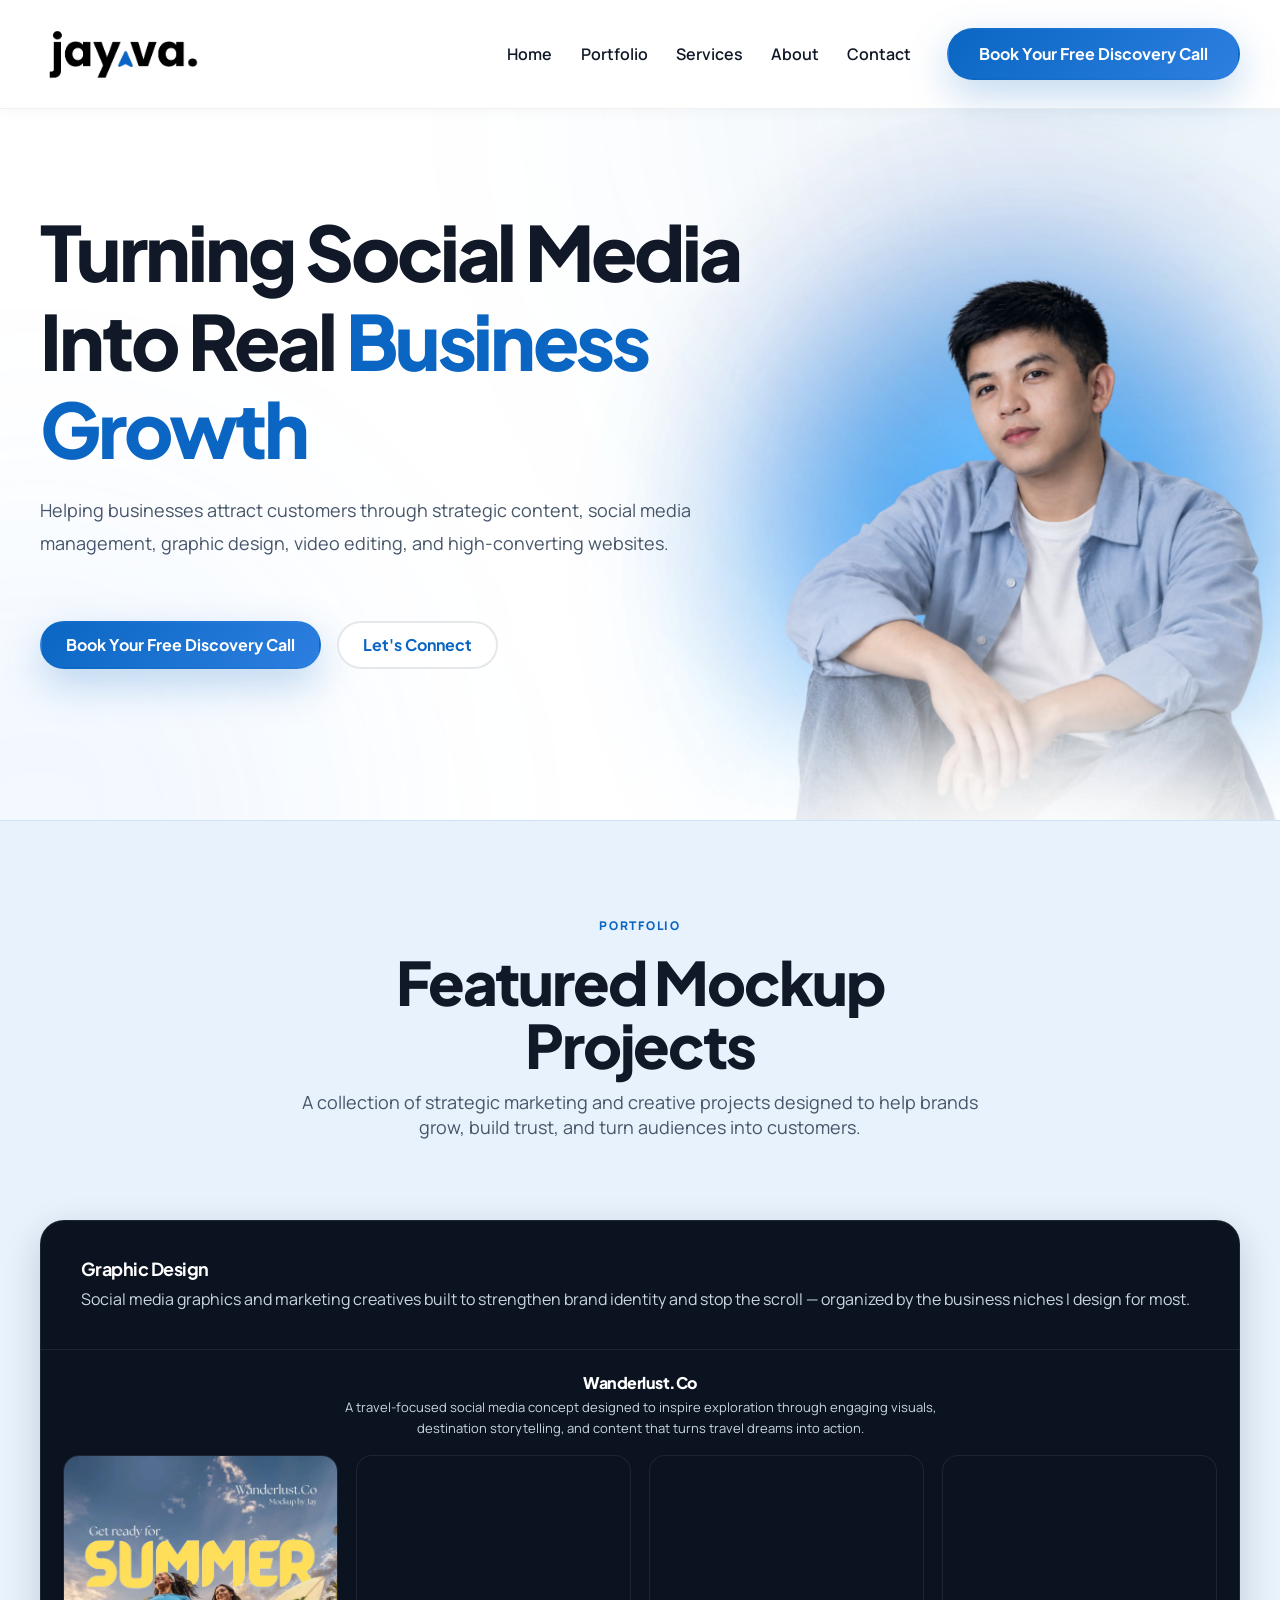
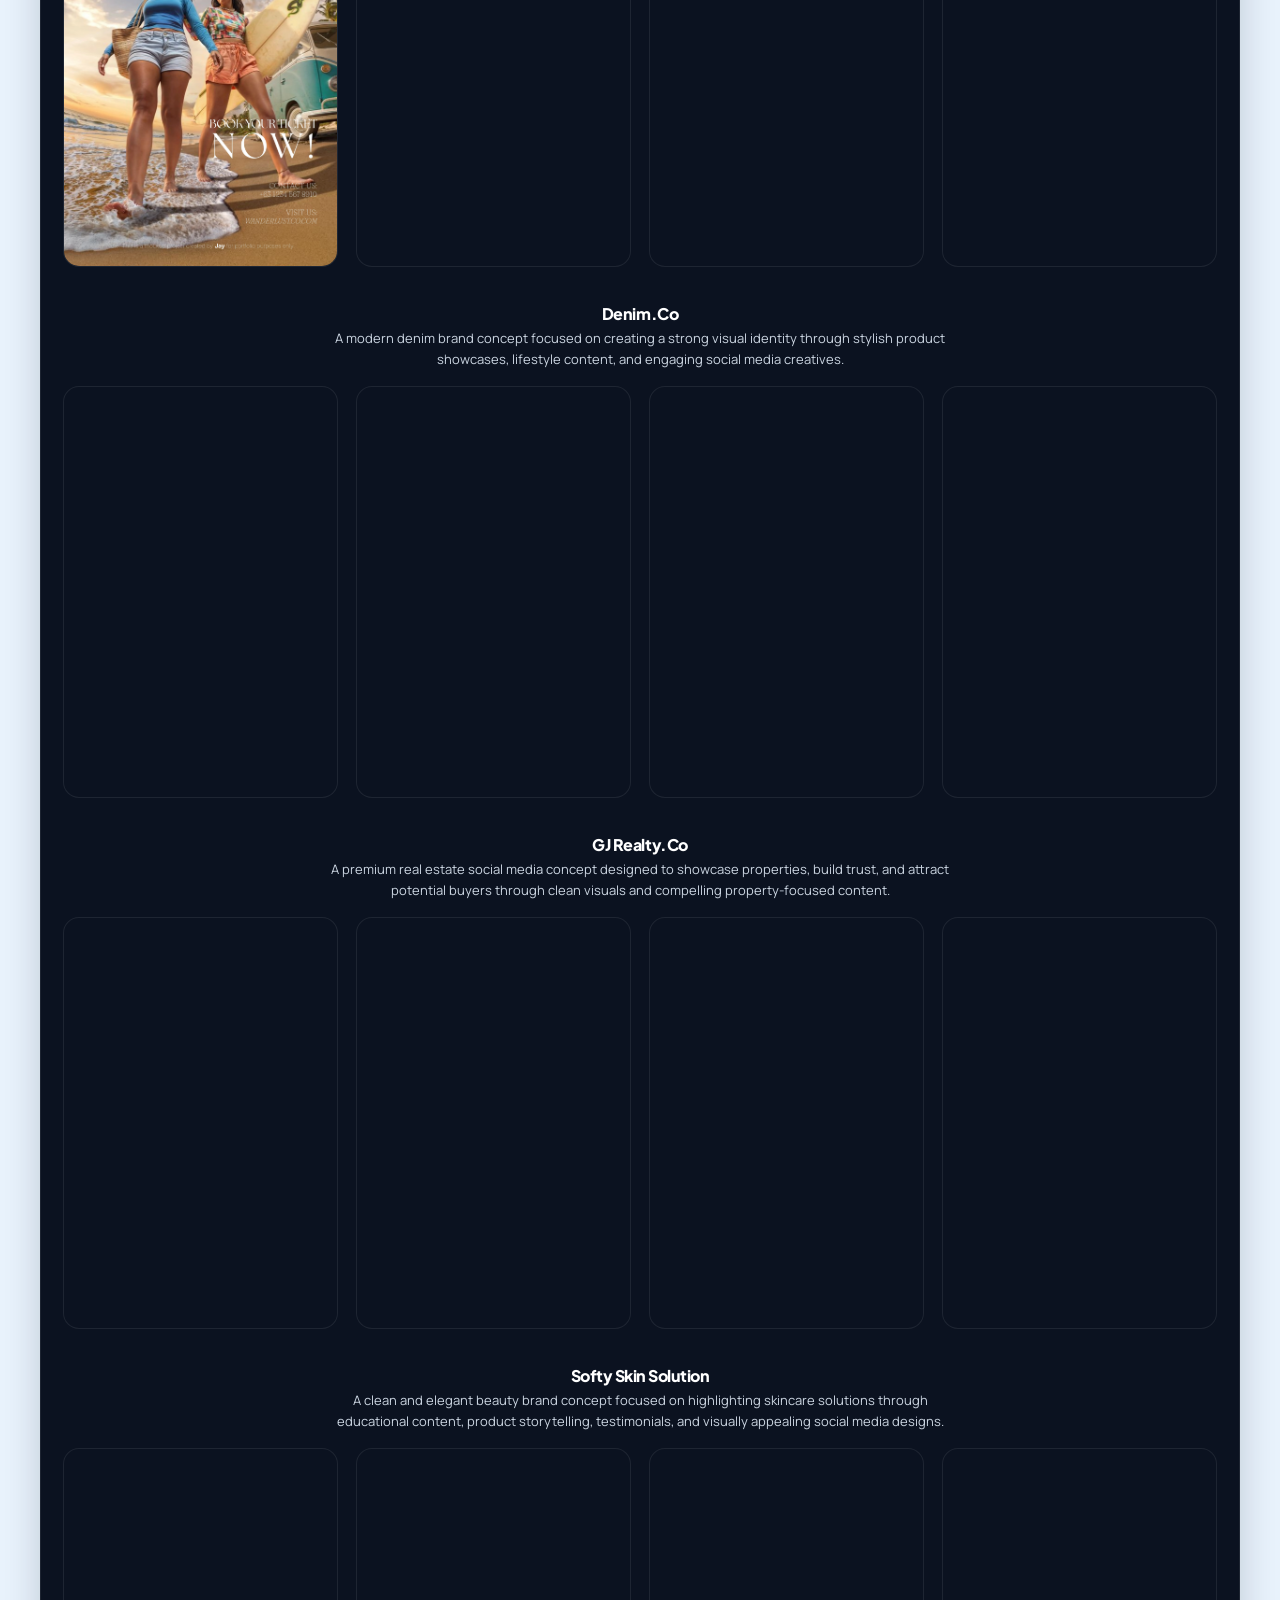
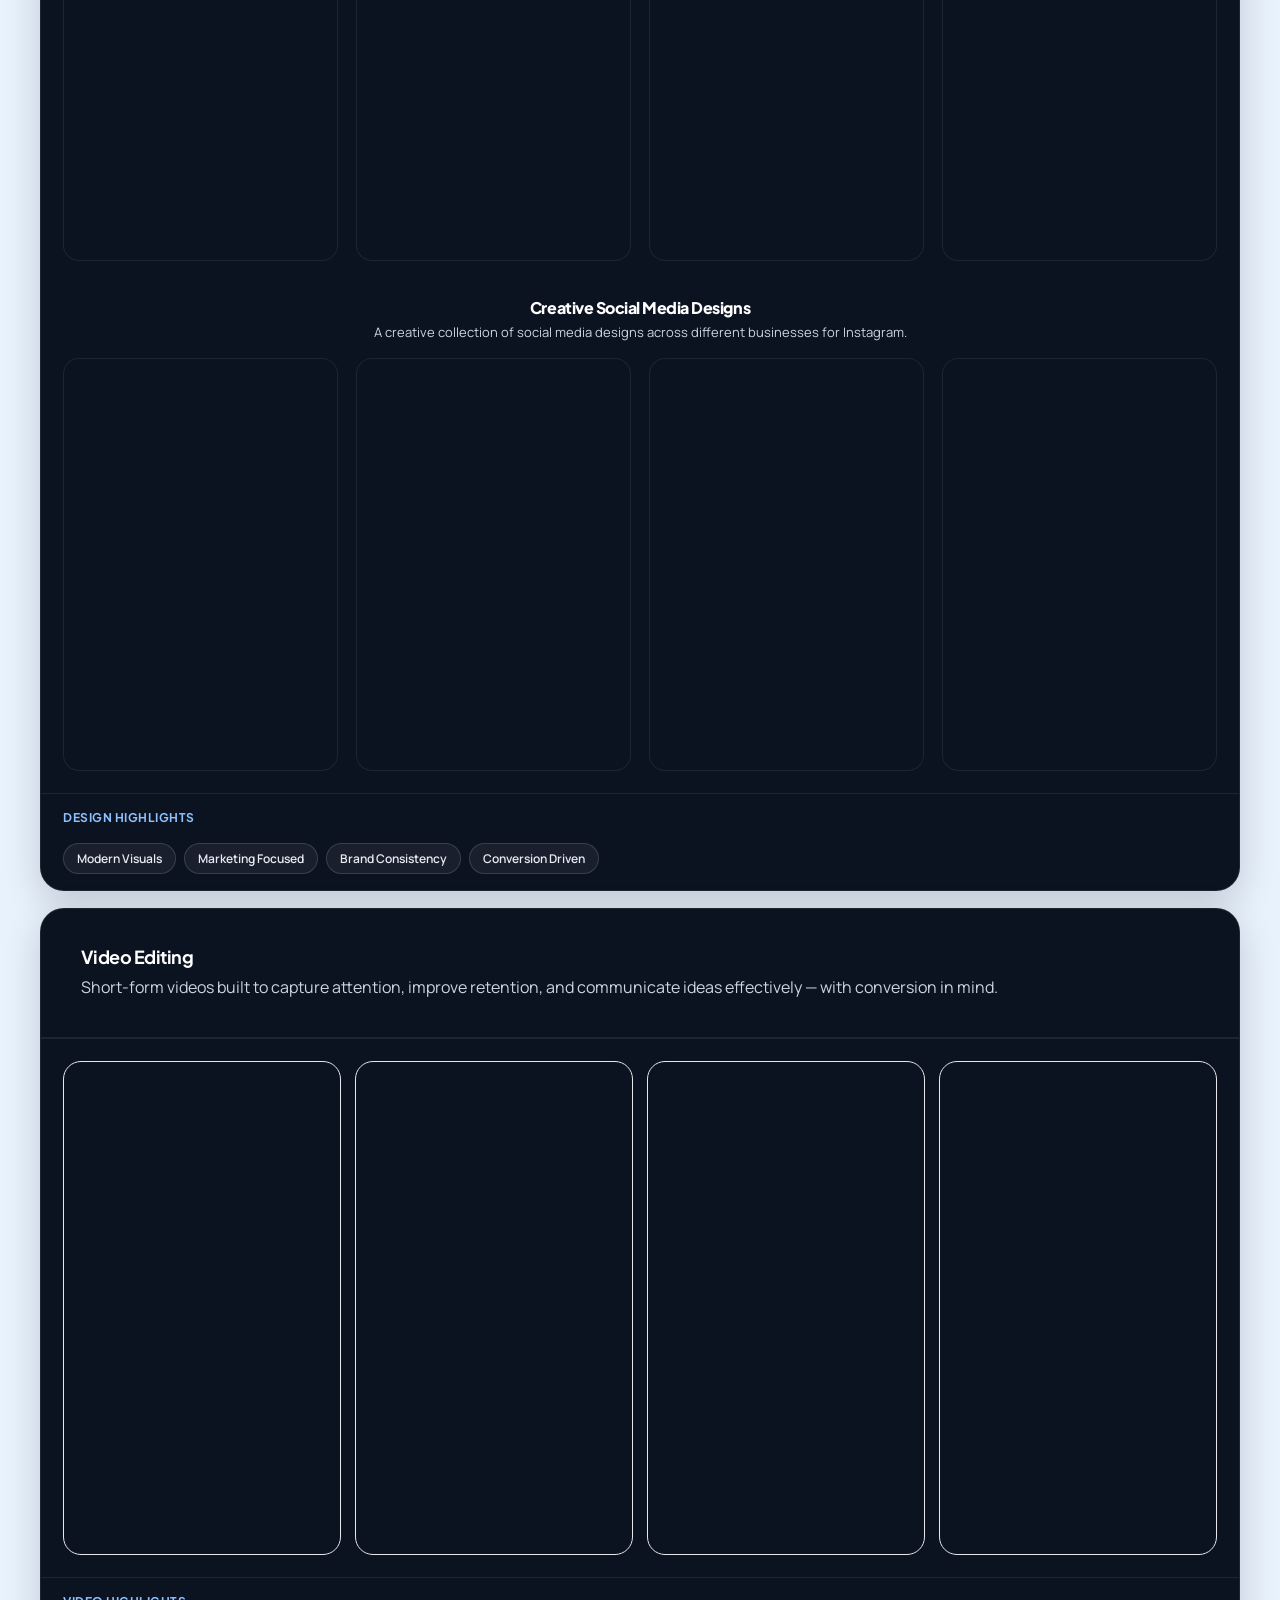
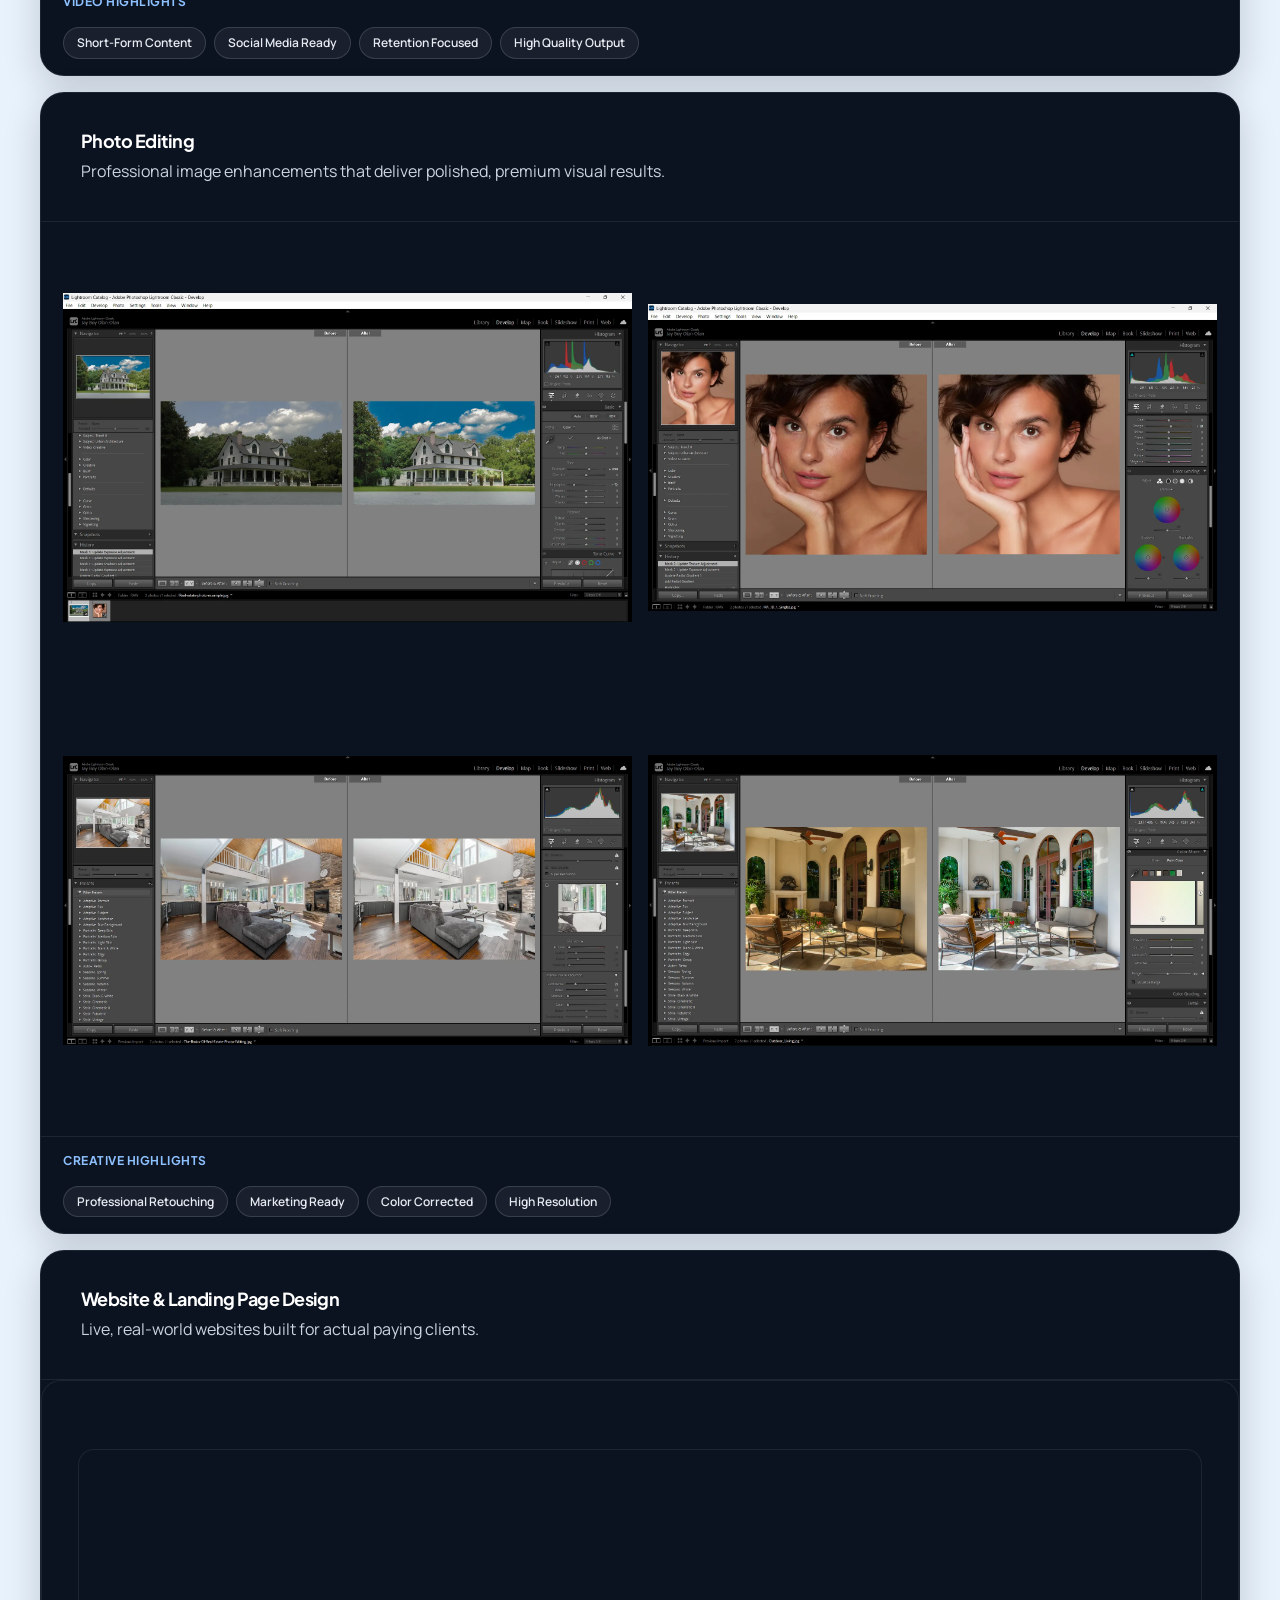
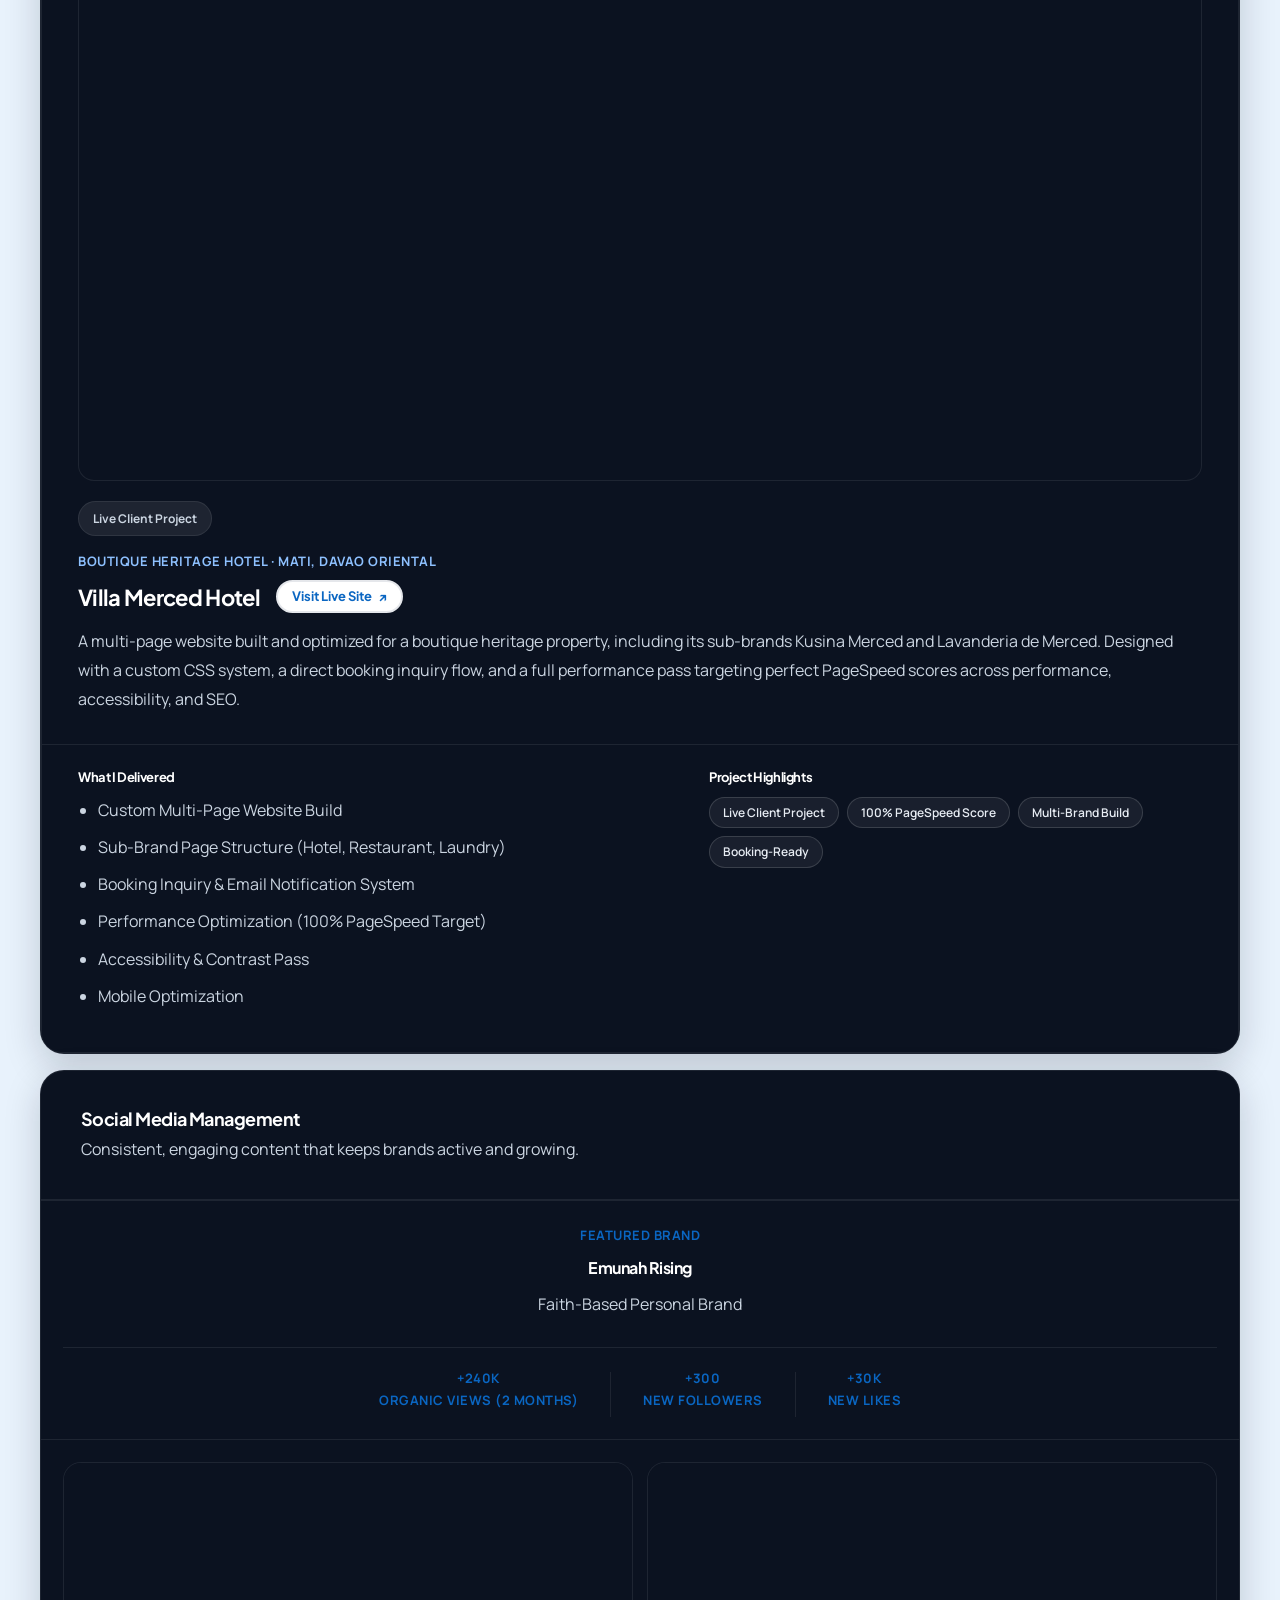
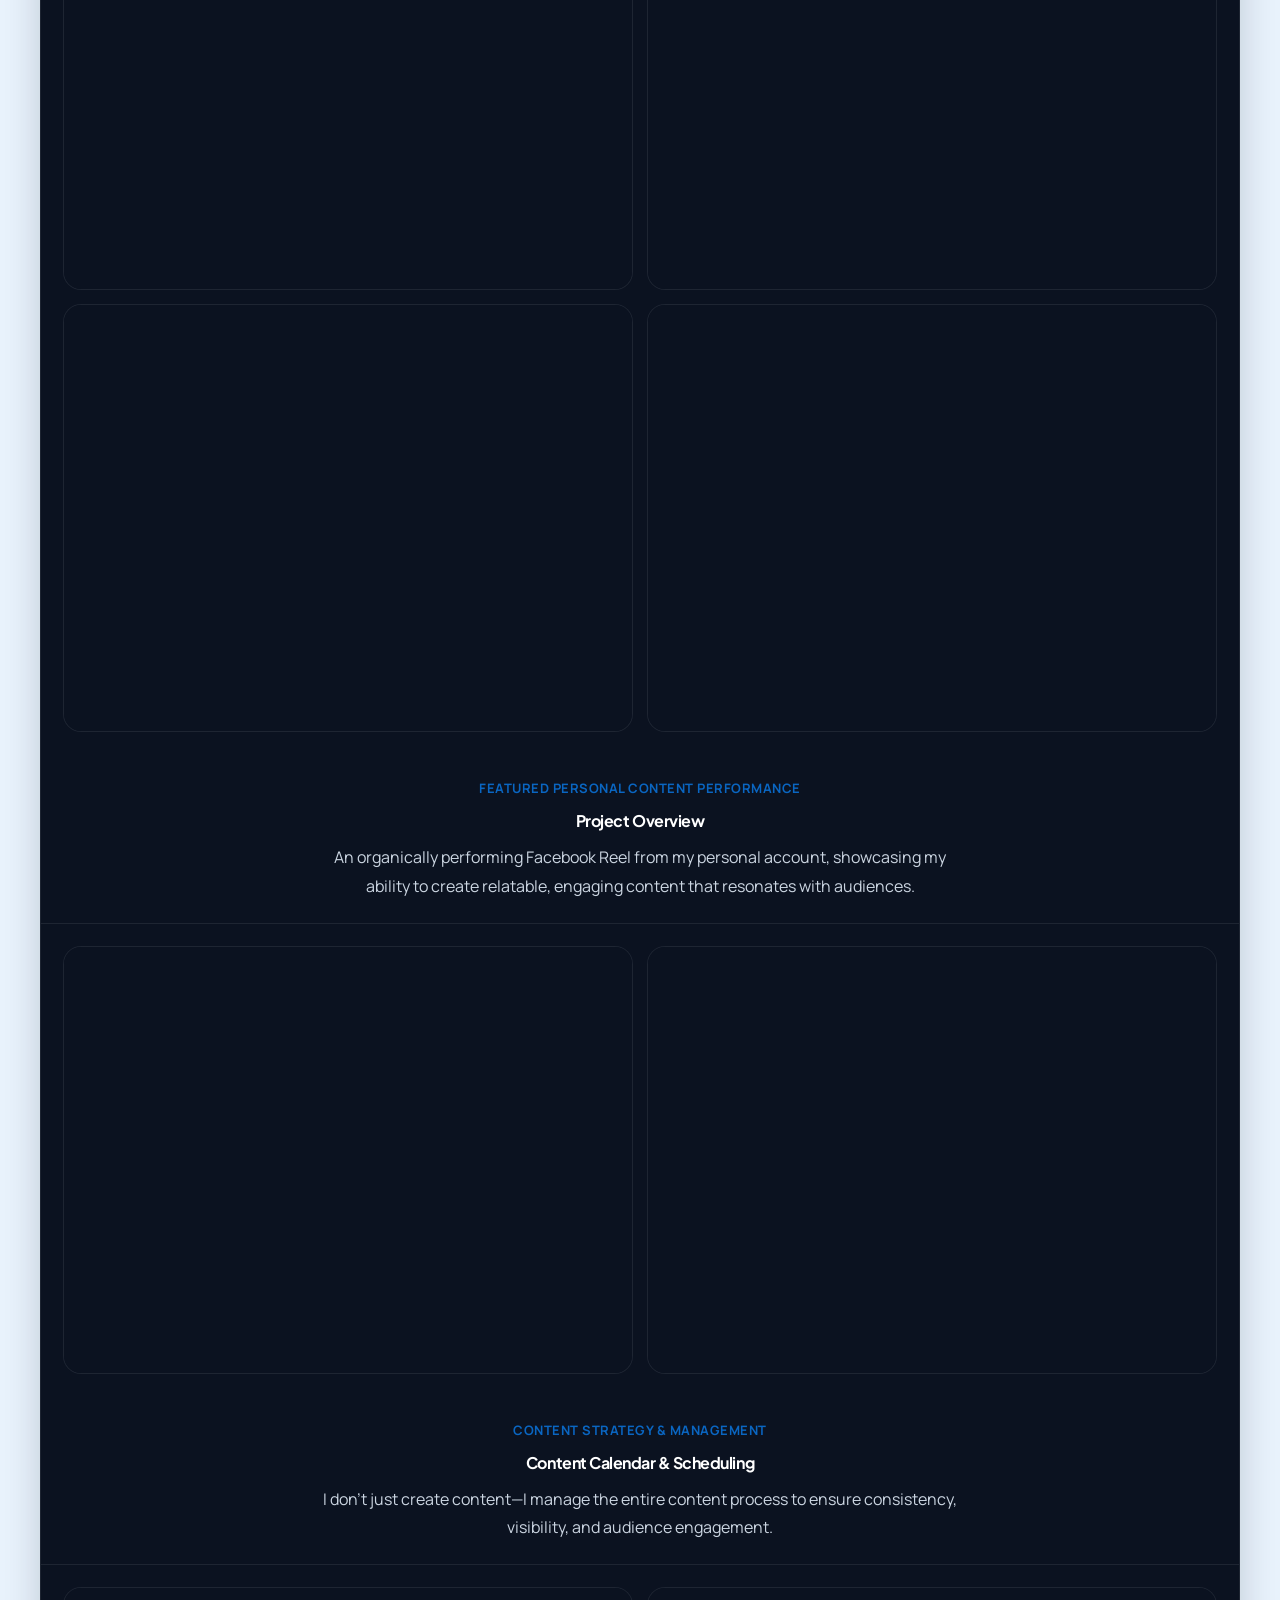
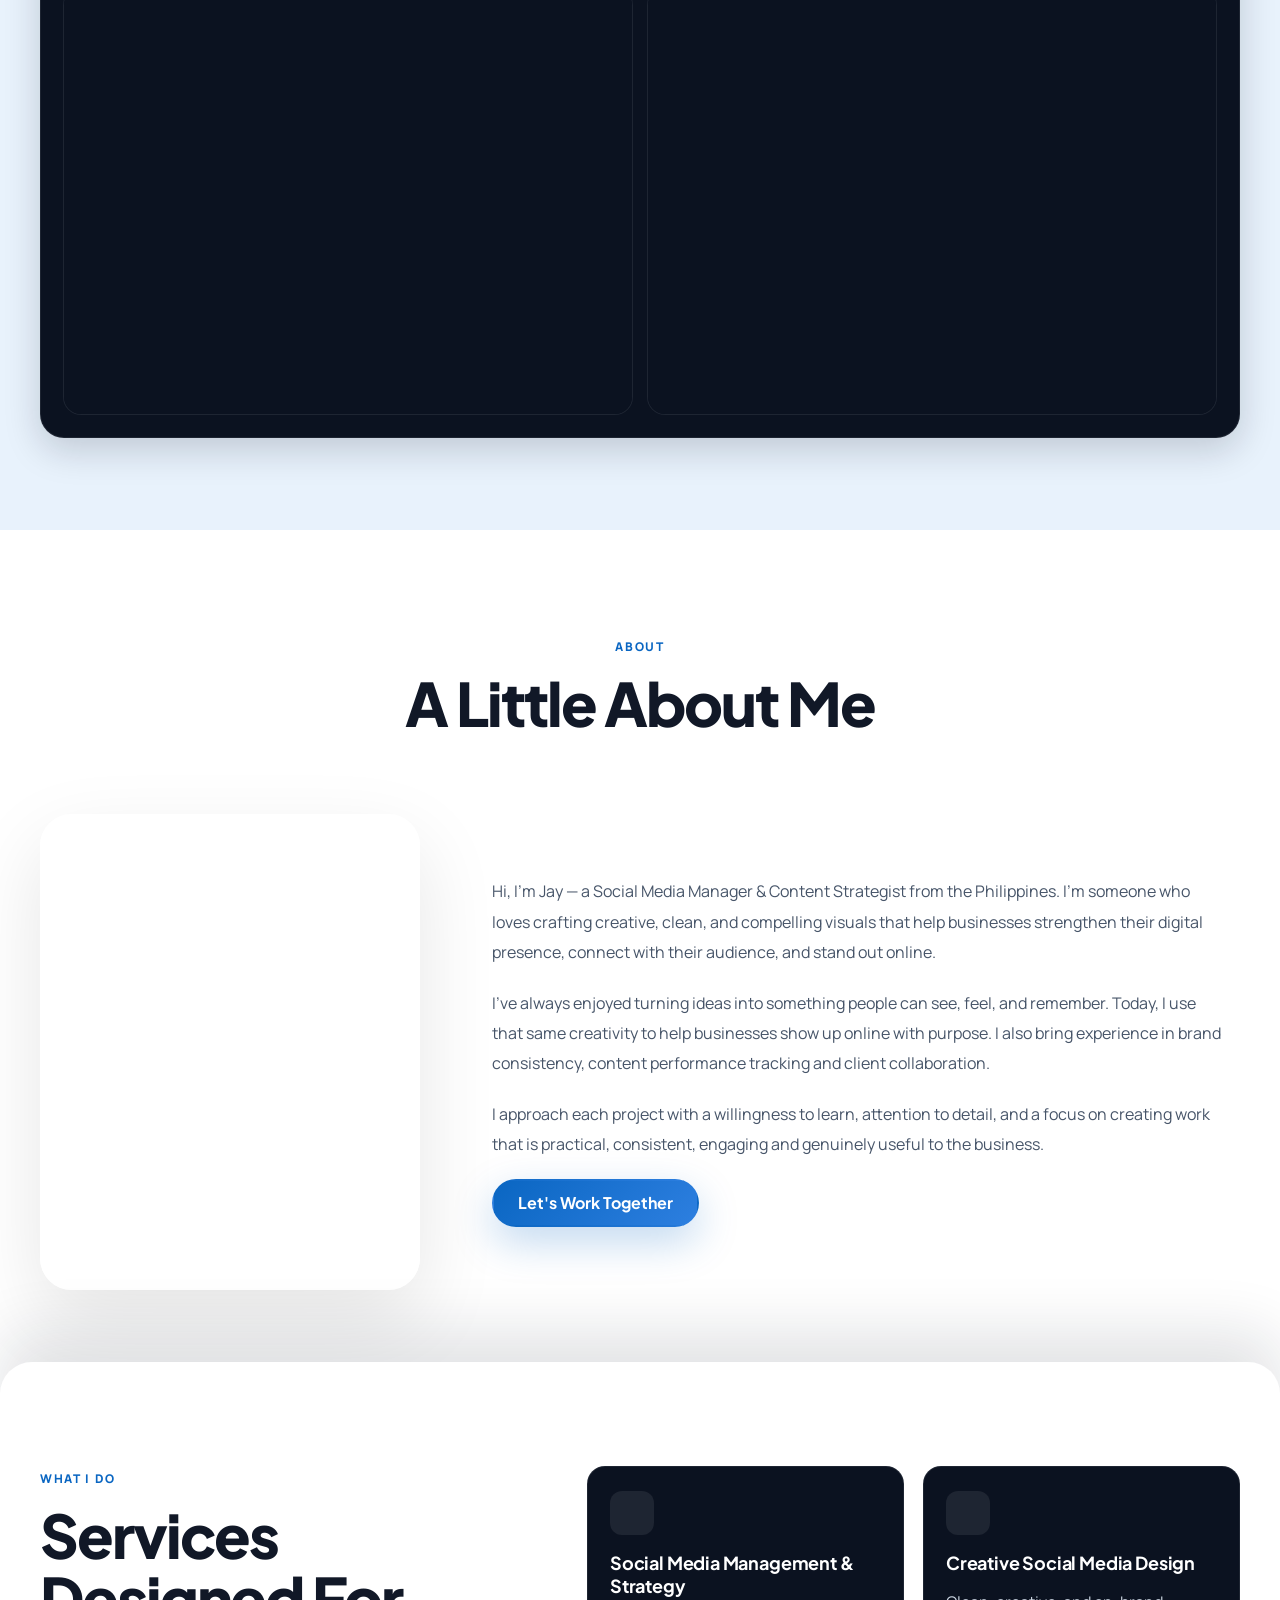
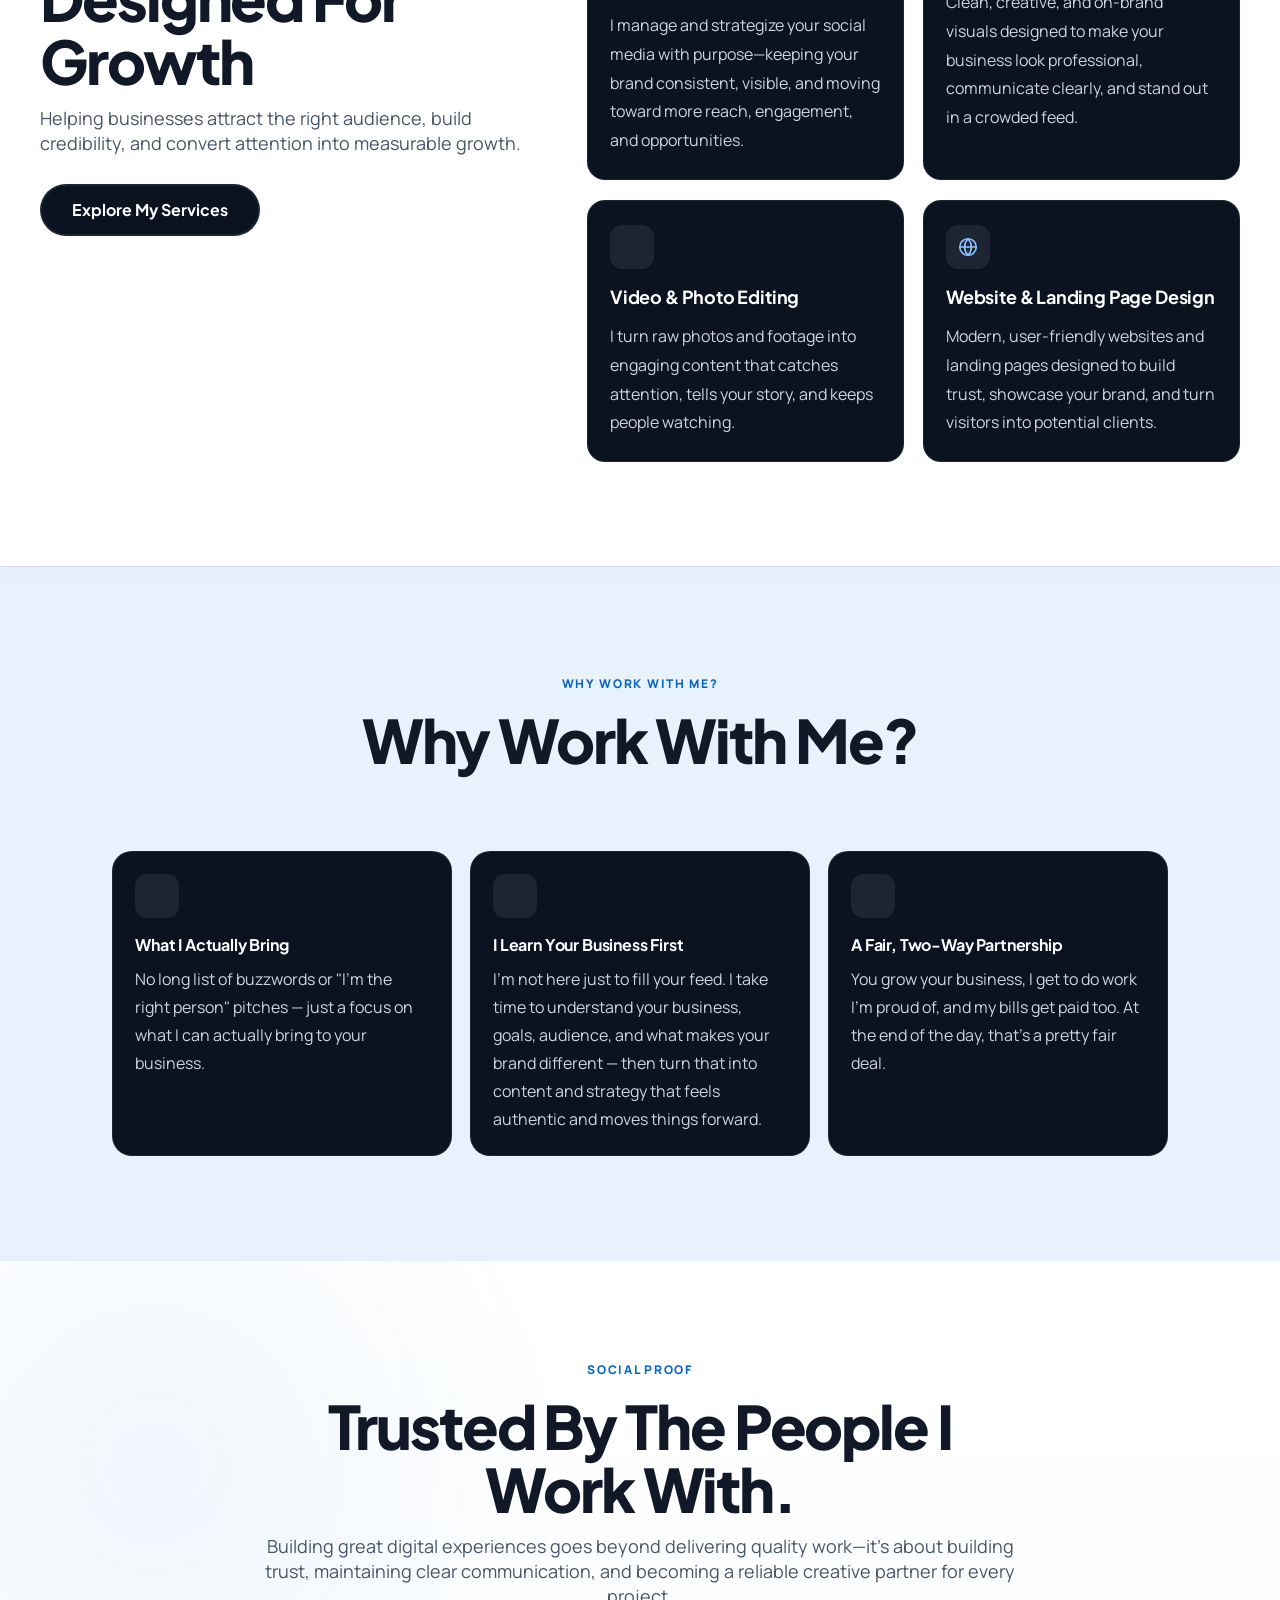
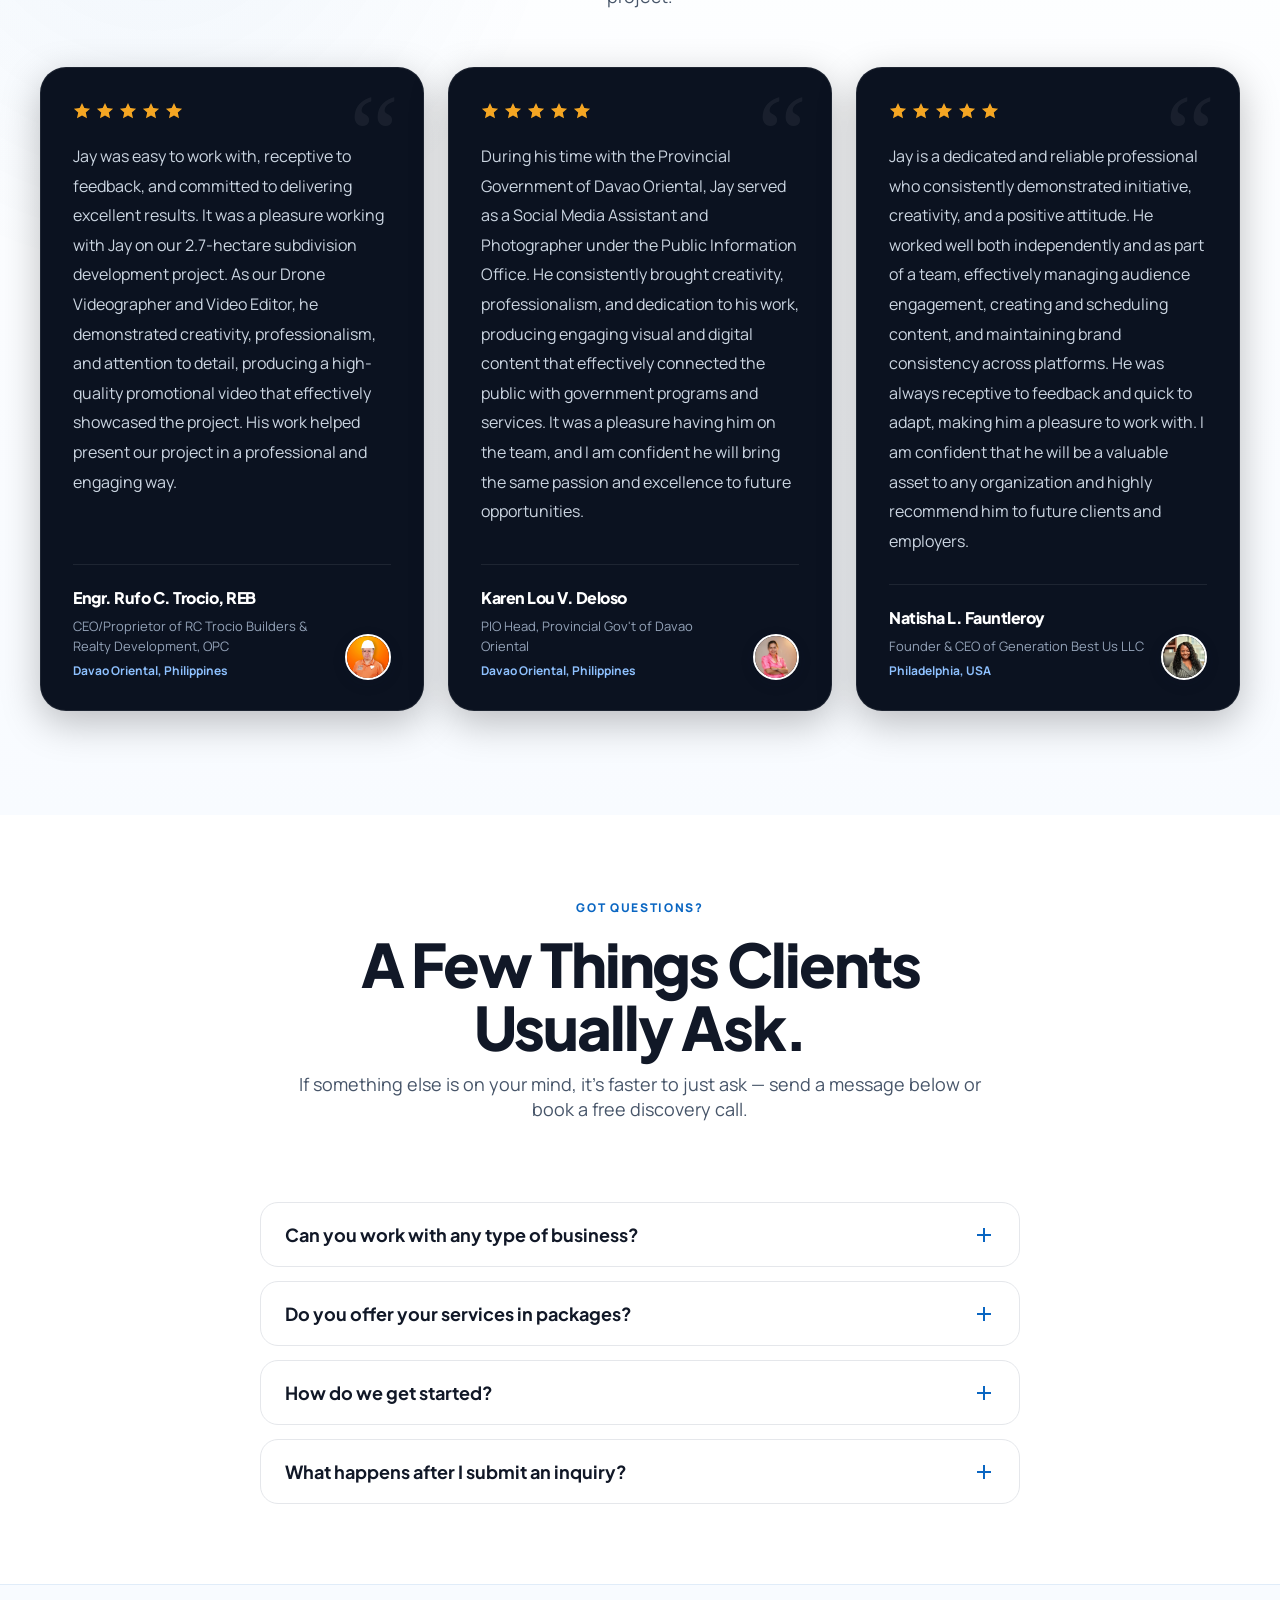
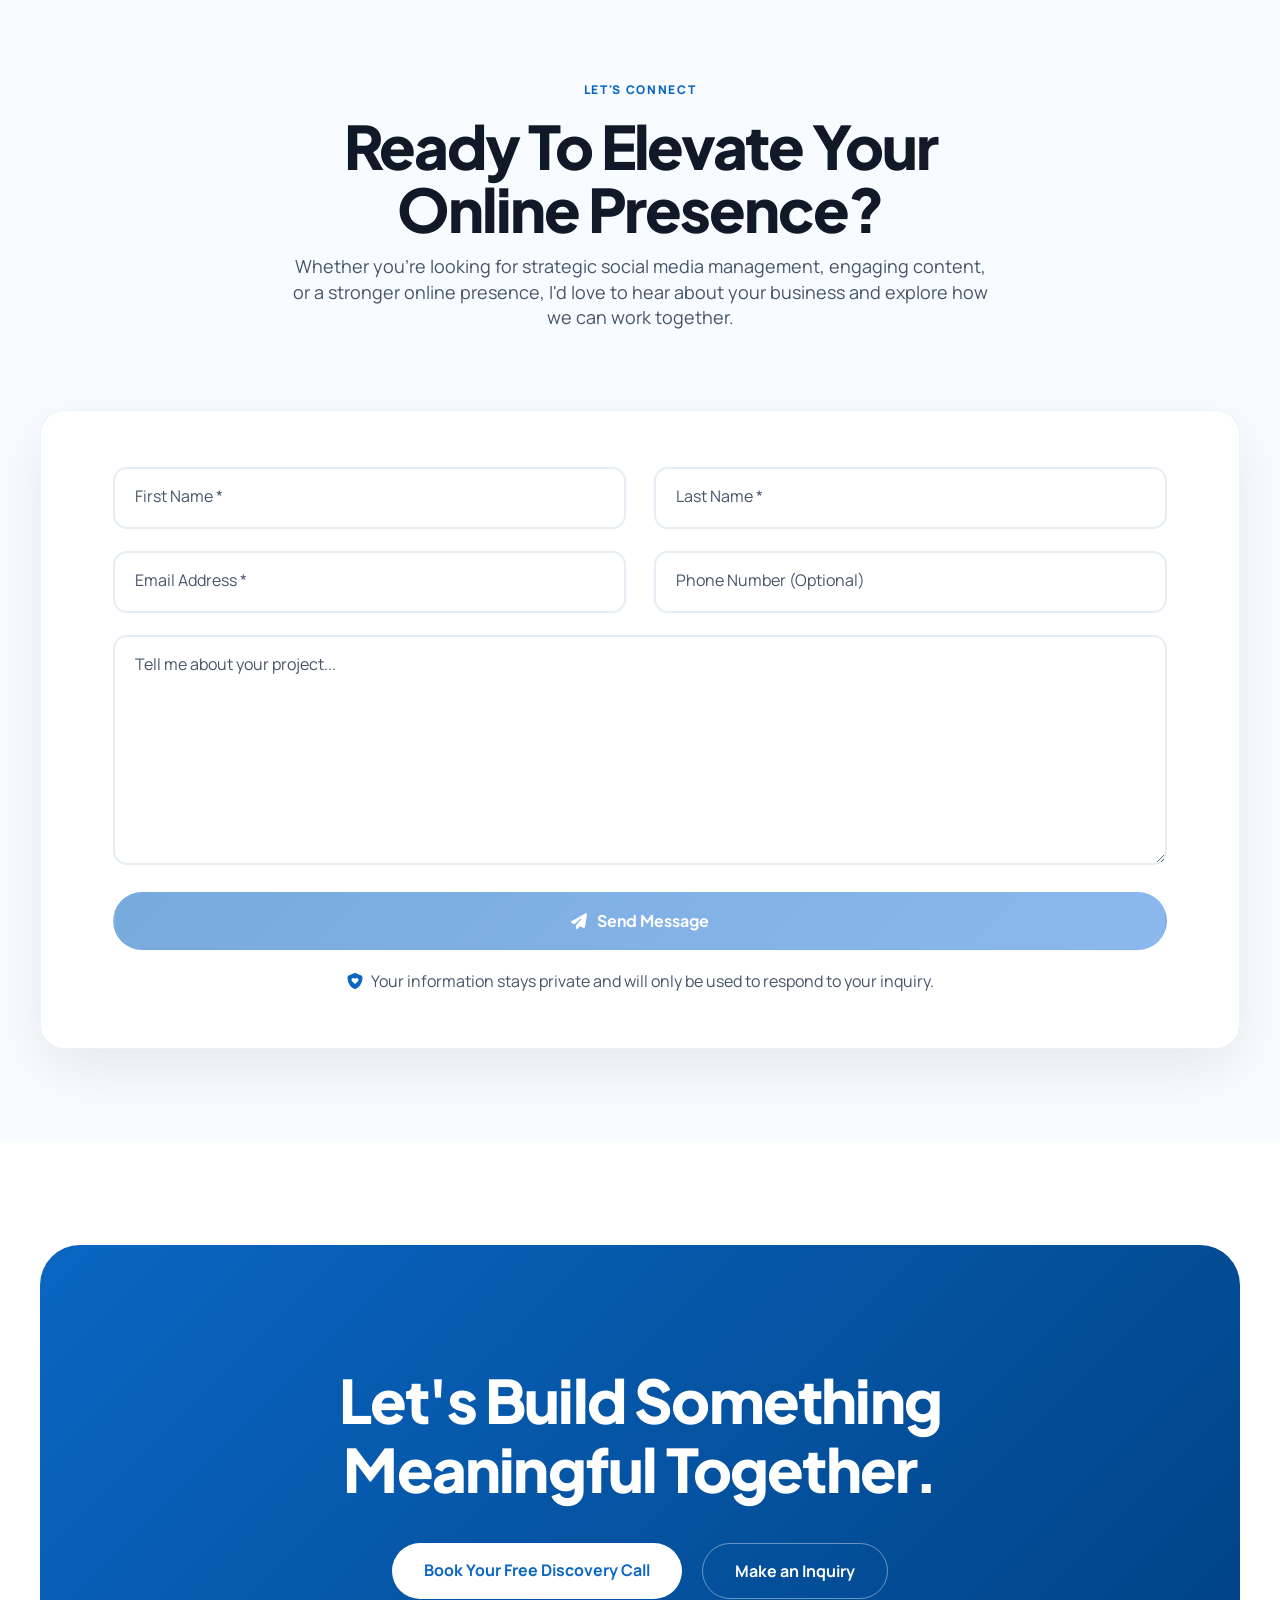
==== commit b1adbf34: "Update website design and content" ====
--- a/index.html
+++ b/index.html
@@ -22,10 +22,10 @@
          PRIMARY SEO
     ========================================== -->
 
-    <title>Jay Boy Olan-Olan | Social Media Manager & Content Strategist</title>
+    <title>Jay Boy Olan-Olan | Social Media Manager &amp; Website Designer</title>
 
     <meta name="description"
-          content="I'm Jay Boy Olan-Olan, a Social Media Manager and Content Strategist from the Philippines. I help businesses grow online through strategic content, social media management, creative design, and website design.">
+          content="Jay Boy Olan-Olan (Jay VA), a Social Media Manager, Content Strategist &amp; Website Designer, helps businesses grow online through strategic content.">
 
     <meta name="author"
           content="Jay Boy Olan-Olan">
@@ -155,7 +155,7 @@
     ========================================== -->
 
     <link rel="stylesheet"
-          href="css/style.min.css?v=20260915d">
+          href="css/style.min.css?v=20260915e">
 
     <!-- ==========================================
          SCHEMA.ORG (PERSONAL BRAND)
@@ -354,6 +354,7 @@
                                             decoding="async"
                                             fetchpriority="low"
                                             onerror="this.closest('.niche-grid-item').classList.add('media-pending')">
+                                    <span class="media-pending-label" aria-hidden="true">Coming Soon</span>
 
                                     </div>
 
@@ -372,6 +373,7 @@
                                             decoding="async"
                                             fetchpriority="low"
                                             onerror="this.closest('.niche-grid-item').classList.add('media-pending')">
+                                    <span class="media-pending-label" aria-hidden="true">Coming Soon</span>
 
                                     </div>
 
@@ -390,6 +392,7 @@
                                             decoding="async"
                                             fetchpriority="low"
                                             onerror="this.closest('.niche-grid-item').classList.add('media-pending')">
+                                    <span class="media-pending-label" aria-hidden="true">Coming Soon</span>
 
                                     </div>
 
@@ -408,6 +411,7 @@
                                             decoding="async"
                                             fetchpriority="low"
                                             onerror="this.closest('.niche-grid-item').classList.add('media-pending')">
+                                    <span class="media-pending-label" aria-hidden="true">Coming Soon</span>
 
                                     </div>
 
@@ -443,6 +447,7 @@
                                             decoding="async"
                                             fetchpriority="low"
                                             onerror="this.closest('.niche-grid-item').classList.add('media-pending')">
+                                    <span class="media-pending-label" aria-hidden="true">Coming Soon</span>
 
                                     </div>
 
@@ -461,6 +466,7 @@
                                             decoding="async"
                                             fetchpriority="low"
                                             onerror="this.closest('.niche-grid-item').classList.add('media-pending')">
+                                    <span class="media-pending-label" aria-hidden="true">Coming Soon</span>
 
                                     </div>
 
@@ -479,6 +485,7 @@
                                             decoding="async"
                                             fetchpriority="low"
                                             onerror="this.closest('.niche-grid-item').classList.add('media-pending')">
+                                    <span class="media-pending-label" aria-hidden="true">Coming Soon</span>
 
                                     </div>
 
@@ -497,6 +504,7 @@
                                             decoding="async"
                                             fetchpriority="low"
                                             onerror="this.closest('.niche-grid-item').classList.add('media-pending')">
+                                    <span class="media-pending-label" aria-hidden="true">Coming Soon</span>
 
                                     </div>
 
@@ -532,6 +540,7 @@
                                             decoding="async"
                                             fetchpriority="low"
                                             onerror="this.closest('.niche-grid-item').classList.add('media-pending')">
+                                    <span class="media-pending-label" aria-hidden="true">Coming Soon</span>
 
                                     </div>
 
@@ -550,6 +559,7 @@
                                             decoding="async"
                                             fetchpriority="low"
                                             onerror="this.closest('.niche-grid-item').classList.add('media-pending')">
+                                    <span class="media-pending-label" aria-hidden="true">Coming Soon</span>
 
                                     </div>
 
@@ -568,6 +578,7 @@
                                             decoding="async"
                                             fetchpriority="low"
                                             onerror="this.closest('.niche-grid-item').classList.add('media-pending')">
+                                    <span class="media-pending-label" aria-hidden="true">Coming Soon</span>
 
                                     </div>
 
@@ -586,6 +597,7 @@
                                             decoding="async"
                                             fetchpriority="low"
                                             onerror="this.closest('.niche-grid-item').classList.add('media-pending')">
+                                    <span class="media-pending-label" aria-hidden="true">Coming Soon</span>
 
                                     </div>
 
@@ -621,6 +633,7 @@
                                             decoding="async"
                                             fetchpriority="low"
                                             onerror="this.closest('.niche-grid-item').classList.add('media-pending')">
+                                    <span class="media-pending-label" aria-hidden="true">Coming Soon</span>
 
                                     </div>
 
@@ -639,6 +652,7 @@
                                             decoding="async"
                                             fetchpriority="low"
                                             onerror="this.closest('.niche-grid-item').classList.add('media-pending')">
+                                    <span class="media-pending-label" aria-hidden="true">Coming Soon</span>
 
                                     </div>
 
@@ -657,6 +671,7 @@
                                             decoding="async"
                                             fetchpriority="low"
                                             onerror="this.closest('.niche-grid-item').classList.add('media-pending')">
+                                    <span class="media-pending-label" aria-hidden="true">Coming Soon</span>
 
                                     </div>
 
@@ -675,6 +690,7 @@
                                             decoding="async"
                                             fetchpriority="low"
                                             onerror="this.closest('.niche-grid-item').classList.add('media-pending')">
+                                    <span class="media-pending-label" aria-hidden="true">Coming Soon</span>
 
                                     </div>
 
@@ -709,6 +725,7 @@
                                             decoding="async"
                                             fetchpriority="low"
                                             onerror="this.closest('.niche-grid-item').classList.add('media-pending')">
+                                    <span class="media-pending-label" aria-hidden="true">Coming Soon</span>
 
                                     </div>
 
@@ -727,6 +744,7 @@
                                             decoding="async"
                                             fetchpriority="low"
                                             onerror="this.closest('.niche-grid-item').classList.add('media-pending')">
+                                    <span class="media-pending-label" aria-hidden="true">Coming Soon</span>
 
                                     </div>
 
@@ -745,6 +763,7 @@
                                             decoding="async"
                                             fetchpriority="low"
                                             onerror="this.closest('.niche-grid-item').classList.add('media-pending')">
+                                    <span class="media-pending-label" aria-hidden="true">Coming Soon</span>
 
                                     </div>
 
@@ -763,6 +782,7 @@
                                             decoding="async"
                                             fetchpriority="low"
                                             onerror="this.closest('.niche-grid-item').classList.add('media-pending')">
+                                    <span class="media-pending-label" aria-hidden="true">Coming Soon</span>
 
                                     </div>
 
@@ -928,19 +948,23 @@
                             <div class="photo-grid">
 
                                 <figure class="photo-card" data-lightbox-group="photo-editing" role="button" tabindex="0" aria-label="View larger image">
-                                    <img src="photo%20editing/Screenshot%202026-01-16%20163024.webp" alt="Before and after real estate photo edit of a farmhouse exterior, with brightened exposure and enhanced sky color" loading="lazy" decoding="async" width="1300" height="752">
+                                    <img src="photo%20editing/Screenshot%202026-01-16%20163024.webp" alt="Before and after real estate photo edit of a farmhouse exterior, with brightened exposure and enhanced sky color" loading="lazy" decoding="async" width="1300" height="752" fetchpriority="low" onerror="this.closest('.photo-card').classList.add('media-pending')">
+                                    <span class="media-pending-label" aria-hidden="true">Coming Soon</span>
                                 </figure>
 
                                 <figure class="photo-card" data-lightbox-group="photo-editing" role="button" tabindex="0" aria-label="View larger image">
-                                    <img src="photo%20editing/Screenshot%202026-01-16%20163426.webp" alt="Before and after portrait retouch with skin tone smoothing and color grading in Lightroom" loading="lazy" decoding="async" width="1300" height="700">
+                                    <img src="photo%20editing/Screenshot%202026-01-16%20163426.webp" alt="Before and after portrait retouch with skin tone smoothing and color grading in Lightroom" loading="lazy" decoding="async" width="1300" height="700" fetchpriority="low" onerror="this.closest('.photo-card').classList.add('media-pending')">
+                                    <span class="media-pending-label" aria-hidden="true">Coming Soon</span>
                                 </figure>
 
                                 <figure class="photo-card" data-lightbox-group="photo-editing" role="button" tabindex="0" aria-label="View larger image">
-                                    <img src="photo%20editing/Screenshot%202026-01-15%20162609.webp" alt="Before and after real estate photo edit of a vaulted-ceiling living room with fireplace, with color and sharpening adjustments" loading="lazy" decoding="async" width="1300" height="659">
+                                    <img src="photo%20editing/Screenshot%202026-01-15%20162609.webp" alt="Before and after real estate photo edit of a vaulted-ceiling living room with fireplace, with color and sharpening adjustments" loading="lazy" decoding="async" width="1300" height="659" fetchpriority="low" onerror="this.closest('.photo-card').classList.add('media-pending')">
+                                    <span class="media-pending-label" aria-hidden="true">Coming Soon</span>
                                 </figure>
 
                                 <figure class="photo-card" data-lightbox-group="photo-editing" role="button" tabindex="0" aria-label="View larger image">
-                                    <img src="photo%20editing/Screenshot%202026-01-15%20161924.webp" alt="Before and after real estate photo edit of a covered patio seating area, with color mixer adjustments" loading="lazy" decoding="async" width="1300" height="666">
+                                    <img src="photo%20editing/Screenshot%202026-01-15%20161924.webp" alt="Before and after real estate photo edit of a covered patio seating area, with color mixer adjustments" loading="lazy" decoding="async" width="1300" height="666" fetchpriority="low" onerror="this.closest('.photo-card').classList.add('media-pending')">
+                                    <span class="media-pending-label" aria-hidden="true">Coming Soon</span>
                                 </figure>
 
                             </div>
@@ -985,8 +1009,8 @@
                     <div class="site-project-top">
                         <div class="landscape-row">
                             <div class="landscape-card" data-lightbox-group="site-villamerced" role="button" tabindex="0" aria-label="View larger screenshot">
-                                <img src="images/graphic designs/Villa Merced.webp" alt="Villa Merced Hotel website homepage screenshot" loading="lazy" decoding="async" width="1280" height="720" onerror="this.closest('.landscape-card').classList.add('media-pending')">
-                                <span class="media-pending-label">Coming Soon</span>
+                                <img src="images/graphic designs/Villa Merced.webp" alt="Villa Merced Hotel website homepage screenshot" loading="lazy" decoding="async" fetchpriority="low" width="1280" height="720" onerror="this.closest('.landscape-card').classList.add('media-pending')">
+                                <span class="media-pending-label" aria-hidden="true">Coming Soon</span>
                             </div>
                         </div>
                         <span class="media-badge media-badge--static">Live Client Project</span>
@@ -1088,19 +1112,23 @@
                         <!-- HERO IMAGES -->
                         <div class="social-hero-grid">
                             <div class="social-hero" data-lightbox-group="social-emunah" role="button" tabindex="0" aria-label="View larger image">
-                                <img src="socmed/Before%20%26%20After.webp" alt="Emunah Rising TikTok profile before and after: follower count grew from 2 to 362, with pinned posts reaching up to 160K views" loading="lazy" decoding="async" width="1400" height="990">
+                                <img src="socmed/Before%20%26%20After.webp" alt="Emunah Rising TikTok profile before and after: follower count grew from 2 to 362, with pinned posts reaching up to 160K views" loading="lazy" decoding="async" width="1400" height="990" fetchpriority="low" onerror="this.closest('.social-hero').classList.add('media-pending')">
+                                <span class="media-pending-label" aria-hidden="true">Coming Soon</span>
                             </div>
 
                             <div class="social-hero" data-lightbox-group="social-emunah" role="button" tabindex="0" aria-label="View larger image">
-                                <img src="socmed/Top%20Performing%20Post.webp" alt="TikTok post analytics for 'God Is Giving You A Sign,' showing 162K views and 148K total viewers" loading="lazy" decoding="async" width="1400" height="990">
+                                <img src="socmed/Top%20Performing%20Post.webp" alt="TikTok post analytics for 'God Is Giving You A Sign,' showing 162K views and 148K total viewers" loading="lazy" decoding="async" width="1400" height="990" fetchpriority="low" onerror="this.closest('.social-hero').classList.add('media-pending')">
+                                <span class="media-pending-label" aria-hidden="true">Coming Soon</span>
                             </div>
 
                             <div class="social-hero" data-lightbox-group="social-emunah" role="button" tabindex="0" aria-label="View larger image">
-                                <img src="socmed/Analytics%20%283%29.webp" alt="TikTok analytics overview showing 253.6K post views, 221.7K viewers, and 372 total followers over a 12-month period" loading="lazy" decoding="async" width="1400" height="990">
+                                <img src="socmed/Analytics%20%283%29.webp" alt="TikTok analytics overview showing 253.6K post views, 221.7K viewers, and 372 total followers over a 12-month period" loading="lazy" decoding="async" width="1400" height="990" fetchpriority="low" onerror="this.closest('.social-hero').classList.add('media-pending')">
+                                <span class="media-pending-label" aria-hidden="true">Coming Soon</span>
                             </div>
 
                             <div class="social-hero" data-lightbox-group="social-emunah" role="button" tabindex="0" aria-label="View larger image">
-                                <img src="socmed/Branding.webp" alt="Brand style sheet showing color palette, and primary, accent, and body fonts used for consistent content" loading="lazy" decoding="async" width="1400" height="990">
+                                <img src="socmed/Branding.webp" alt="Brand style sheet showing color palette, and primary, accent, and body fonts used for consistent content" loading="lazy" decoding="async" width="1400" height="990" fetchpriority="low" onerror="this.closest('.social-hero').classList.add('media-pending')">
+                                <span class="media-pending-label" aria-hidden="true">Coming Soon</span>
                             </div>
                         </div>
 
@@ -1121,11 +1149,13 @@
                         <!-- HERO IMAGES -->
                         <div class="social-hero-grid">
                             <div class="social-hero" data-lightbox-group="social-fb" role="button" tabindex="0" aria-label="View larger image">
-                                <img src="socmed/FB%20analytics.webp" alt="Facebook video analytics showing 362,276 views, a 455% increase, across a series of organic posts" loading="lazy" decoding="async" width="1400" height="990">
+                                <img src="socmed/FB%20analytics.webp" alt="Facebook video analytics showing 362,276 views, a 455% increase, across a series of organic posts" loading="lazy" decoding="async" width="1400" height="990" fetchpriority="low" onerror="this.closest('.social-hero').classList.add('media-pending')">
+                                <span class="media-pending-label" aria-hidden="true">Coming Soon</span>
                             </div>
 
                             <div class="social-hero" data-lightbox-group="social-fb" role="button" tabindex="0" aria-label="View larger image">
-                                <img src="socmed/FB%20most%20views.webp" alt="Facebook post engagement breakdown showing 56,103 views and 9,015 engagements on the top-performing post" loading="lazy" decoding="async" width="1400" height="990">
+                                <img src="socmed/FB%20most%20views.webp" alt="Facebook post engagement breakdown showing 56,103 views and 9,015 engagements on the top-performing post" loading="lazy" decoding="async" width="1400" height="990" fetchpriority="low" onerror="this.closest('.social-hero').classList.add('media-pending')">
+                                <span class="media-pending-label" aria-hidden="true">Coming Soon</span>
                             </div>
                         </div>
 
@@ -1146,11 +1176,13 @@
                         <!-- HERO IMAGES -->
                         <div class="social-hero-grid">
                             <div class="social-hero" data-lightbox-group="social-calendar" role="button" tabindex="0" aria-label="View larger image">
-                                <img src="socmed/Content Calendar.webp" alt="Weekly content calendar spreadsheet with topics, captions, hashtags, and posting schedule for each piece of content" loading="lazy" decoding="async" width="1400" height="990">
+                                <img src="socmed/Content Calendar.webp" alt="Weekly content calendar spreadsheet with topics, captions, hashtags, and posting schedule for each piece of content" loading="lazy" decoding="async" width="1400" height="990" fetchpriority="low" onerror="this.closest('.social-hero').classList.add('media-pending')">
+                                <span class="media-pending-label" aria-hidden="true">Coming Soon</span>
                             </div>
 
                             <div class="social-hero" data-lightbox-group="social-calendar" role="button" tabindex="0" aria-label="View larger image">
-                                <img src="socmed/Scheduling%20posts%20%283%29.webp" alt="Meta Business Suite and Buffer calendars showing posts scheduled across Facebook and Instagram" loading="lazy" decoding="async" width="1400" height="990">
+                                <img src="socmed/Scheduling%20posts%20%283%29.webp" alt="Meta Business Suite and Buffer calendars showing posts scheduled across Facebook and Instagram" loading="lazy" decoding="async" width="1400" height="990" fetchpriority="low" onerror="this.closest('.social-hero').classList.add('media-pending')">
+                                <span class="media-pending-label" aria-hidden="true">Coming Soon</span>
                             </div>
                         </div>
 
@@ -2068,7 +2100,7 @@
         <span>Book A Free Discovery Call</span>
     </a>
 
-    <script src="js/script.js?v=20260915d" defer></script>
+    <script src="js/script.js?v=20260915e" defer></script>
 
     <!-- ITEM #2 — deferred video loading.
          The 4 portfolio video-preview iframes now carry data-src instead of
--- a/css/style.min.css
+++ b/css/style.min.css
@@ -1 +1 @@
-*,*::before,*::after{margin:0;padding:0;box-sizing:border-box}html{width:100%;overflow-x:hidden;scroll-behavior:smooth;scroll-padding-top:125px;overscroll-behavior-y:none}body{width:100%;min-height:100vh;font-family:'Manrope',sans-serif;background:#ffffff;color:#111827;overflow-x:hidden;position:relative;-webkit-font-smoothing:antialiased;-moz-osx-font-smoothing:grayscale;text-rendering:optimizeLegibility}:root{--ease-smooth:cubic-bezier(.22,.61,.36,1)}img,picture,video,canvas,svg,iframe{display:block;max-width:100%;height:auto}h1,h2,h3,h4,h5,h6{font-family:'Plus Jakarta Sans',sans-serif;color:#111827;font-weight:700;letter-spacing:-0.03em}section[id]{scroll-margin-top:88px}body::before,body::after{content:"";position:absolute;width:500px;height:500px;border-radius:50%;filter:blur(120px);z-index:-2;pointer-events:none;animation:gradientFloat 10s ease-in-out infinite}body::before{top:10%;left:-250px;background:radial-gradient(circle,rgba(10,102,194,.10),transparent 70%)}body::after{bottom:10%;right:-250px;background:radial-gradient(circle,rgba(79,156,249,.15),transparent 70%);animation-delay:6s}@keyframes gradientFloat{0%{transform:translateY(0)}50%{transform:translateY(-40px)}100%{transform:translateY(0)}}::selection{background:#0A66C2;color:#fff}.skip-link{position:absolute;top:-60px;left:16px;background:var(--primary);color:#fff;padding:12px 20px;border-radius:10px;text-decoration:none;font-weight:700;z-index:1100;transition:top .2s ease}.skip-link:focus{top:16px}.sr-only{position:absolute;width:1px;height:1px;padding:0;margin:-1px;overflow:hidden;clip:rect(0,0,0,0);white-space:nowrap;border:0}a:focus-visible,button:focus-visible,.hamburger:focus-visible{outline:2px solid var(--primary);outline-offset:3px;border-radius:6px}:root{--primary:#0A66C2;--primary-dark:#004182;--heading:#111827;--body:#475569;--surface:#E8F2FC;--surface-strong:#DCEAFB;--border:#E5E7EB;--hover-border:#D6E9FF;--hover-shadow:rgba(10,102,194,.10);--card-bg:#0b1220;--card-border:rgba(255,255,255,.08);--card-heading:#ffffff;--card-body:#cbd5e1;--card-muted:#94a3b8;--fs-2xs:clamp(0.7rem,0.7rem + 0.08vw,0.75rem);--fs-xs:clamp(0.75rem,0.75rem + 0.1vw,0.8125rem);--fs-sm:clamp(0.8125rem,0.8125rem+ 0.1vw,0.875rem);--fs-base:clamp(0.9375rem,0.9375rem+ 0.1vw,1rem);--fs-md:clamp(1rem,1rem + 0.2vw,1.125rem);--fs-lg:clamp(1.125rem,1.125rem + 0.4vw,1.375rem);--fs-xl:clamp(1.375rem,1.375rem + 0.6vw,1.75rem);--fs-2xl:clamp(1.5rem,1.5rem + 0.8vw,2rem);--fs-section-title:clamp(1.875rem,1rem + 3vw,3.25rem);--fs-cta-title:clamp(2rem,1rem + 4vw,3.75rem);--fs-hero:clamp(2.75rem,1.25rem + 4.75vw,4.75rem);--fs-stat:clamp(2.25rem,1rem + 4vw,3.75rem);--fs-profile-name:clamp(1.5rem,1.2rem + 1vw,1.75rem);--lh-tight:1.15;--lh-snug:1.4;--lh-normal:1.7;--lh-loose:1.8;--space-1:4px;--space-2:8px;--space-3:12px;--space-4:16px;--space-5:20px;--space-6:24px;--space-8:32px;--space-10:40px;--space-12:48px;--space-16:64px;--space-20:80px;--space-24:96px}.container{width:min(1200px,calc(100% - 40px));margin:auto}.btn-primary,.btn-secondary{display:inline-flex;align-items:center;justify-content:center;gap:10px;padding:16px 30px;border-radius:999px;font-family:'Plus Jakarta Sans',sans-serif;font-weight:700;font-size:var(--fs-base);line-height:1;text-decoration:none;white-space:nowrap;cursor:pointer;border:2px solid transparent;transition:transform .3s ease,box-shadow .3s ease,background .3s ease,color .3s ease,border-color .3s ease}.btn-primary{background:linear-gradient(135deg,var(--primary),#2D7FE0);color:#fff;box-shadow:0 15px 40px rgba(10,102,194,.25)}.btn-primary:hover{transform:translateY(-4px);box-shadow:0 20px 50px rgba(10,102,194,.35)}.btn-primary:active{transform:translateY(-1px);box-shadow:0 10px 25px rgba(10,102,194,.3)}.btn-secondary{background:#fff;color:var(--primary);border-color:var(--border)}.btn-secondary:hover{border-color:var(--primary);background:#eef5ff;transform:translateY(-4px);box-shadow:0 15px 30px rgba(10,102,194,.12)}.btn-secondary:active{transform:translateY(-1px)}.btn-primary:focus-visible,.btn-secondary:focus-visible{outline:3px solid rgba(10,102,194,.45);outline-offset:3px}@media(max-width:520px){.btn-primary,.btn-secondary{width:100%}}@media(prefers-reduced-motion:reduce){.btn-primary:hover,.btn-secondary:hover,.btn-primary:active,.btn-secondary:active{transform:none}}@media(prefers-reduced-motion:reduce){html{scroll-behavior:auto}}.header{position:fixed;top:0;left:0;width:100%;z-index:1000;background:#fff;border-bottom:1px solid rgba(0,0,0,.06);box-shadow:0 2px 14px rgba(0,0,0,.04);transition:box-shadow .35s ease,border-color .35s ease}.header.scrolled{border-bottom:1px solid rgba(0,0,0,.08);box-shadow:0 12px 30px rgba(10,102,194,.10)}.navbar{height:108px;display:flex;align-items:center;justify-content:space-between;gap:30px}.logo{text-decoration:none;font-size:var(--fs-xl);font-weight:900;color:var(--heading);white-space:nowrap;flex-shrink:0;display:inline-flex;align-items:center}.logo span{color:var(--primary)}.logo-image{display:block;height:2.6em;width:auto}.logo-text{display:none}.logo.logo-pending .logo-image{display:none}.logo.logo-pending .logo-text{display:inline-block}.footer .logo.logo-pending .logo-text{color:#fff}.footer .logo.logo-pending .logo-text span{color:#4F9CF9}.nav-links{display:flex;align-items:center;justify-content:center;gap:2rem;list-style:none;margin-left:auto}.nav-links li{list-style:none}.nav-links a{position:relative;text-decoration:none;color:var(--heading);font-weight:600;transition:.3s}.nav-links a::after{content:"";position:absolute;left:0;bottom:-6px;width:0;height:2px;background:var(--primary);transition:.35s}.nav-links a:hover{color:var(--primary)}.nav-links a:hover::after{width:100%}.navbar .btn-primary{margin-left:12px}.hamburger{display:none;position:relative;width:48px;height:48px;border:none;background:transparent;cursor:pointer;flex-shrink:0;z-index:1200}.hamburger span{position:absolute;left:50%;width:24px;height:2px;background:#111827;border-radius:999px;transform-origin:center;transition:transform .3s cubic-bezier(.4,0,.2,1),opacity .25s ease}.hamburger span:nth-child(1){transform:translate(-50%,-8px)}.hamburger span:nth-child(2){transform:translate(-50%,0)}.hamburger span:nth-child(3){transform:translate(-50%,8px)}.hamburger.active span:nth-child(1){transform:translate(-50%,0)}.hamburger.active span:nth-child(2){opacity:0}.hamburger.active span:nth-child(3){transform:translate(-50%,0)}@media(max-width:992px){.navbar{height:80px}.navbar .btn-primary{display:none}.hamburger{display:block}.nav-links{position:fixed;top:80px;left:0;right:0;width:100%;background:rgba(255,255,255,.88);backdrop-filter:blur(18px) saturate(160%);-webkit-backdrop-filter:blur(18px) saturate(160%);display:flex;flex-direction:column;align-items:center;justify-content:flex-start;gap:0;overflow:hidden;max-height:0;opacity:0;transform:translateY(-6px);pointer-events:none;transition:max-height .4s cubic-bezier(.4,0,.2,1),opacity .3s ease,transform .3s ease;box-shadow:0 20px 40px rgba(0,0,0,.08)}.nav-links.active{max-height:420px;opacity:1;transform:translateY(0);pointer-events:auto}.nav-links li{width:100%}.nav-links a{display:block;width:100%;padding:18px;text-align:center;border-bottom:1px solid #eee}}.hero{position:sticky;top:0;z-index:1;min-height:min(94vh,820px);min-height:min(94svh,820px);display:flex;align-items:center;padding:128px 0 72px;overflow:hidden;background:radial-gradient(ellipse 60% 50% at 50% 0%,rgba(10,102,194,.05),transparent 60%),#fff}.hero-bg-photo{position:absolute;inset:0;z-index:-2;background-image:url(/images/hero-bg.webp);background-size:cover;background-position:center 20%}@media(max-width:992px){.hero-bg-photo{background-position:75% 20%}}.hero::before{content:"";position:absolute;width:820px;height:820px;background:rgba(10,102,194,.08);border-radius:50%;filter:blur(150px);top:-320px;right:-280px;z-index:-1;animation:heroFloat1 14s ease-in-out infinite}.hero::after{content:"";position:absolute;width:600px;height:600px;background:rgba(79,156,249,.07);border-radius:50%;filter:blur(130px);bottom:-300px;left:-260px;z-index:-1;animation:heroFloat2 16s ease-in-out infinite}@keyframes heroFloat1{0%{transform:translateY(0) scale(1)}50%{transform:translateY(-24px) scale(1.03)}100%{transform:translateY(0) scale(1)}}@keyframes heroFloat2{0%{transform:translateY(0) scale(1)}50%{transform:translateY(18px) scale(1.03)}100%{transform:translateY(0) scale(1)}}.hero-grid{position:relative;z-index:1;display:flex;flex-direction:column;justify-content:center;gap:48px}.hero-content{display:flex;flex-direction:column;align-items:flex-start;text-align:left;max-width:1040px;margin:0}.hero-content h1,.hero-content p{margin-left:0;margin-right:0}.hero-buttons{justify-content:flex-start}.hero-tag{display:inline-flex;align-items:center;gap:10px;padding:10px 18px;border-radius:999px;background:#eef5ff;border:1px solid rgba(10,102,194,.15);color:var(--primary);font-weight:700;letter-spacing:.08em;font-size:var(--fs-xs);text-transform:uppercase;margin-bottom:48px;animation:heroFadeUp .7s cubic-bezier(.22,.61,.36,1) both}.hero-content h1{font-family:'Plus Jakarta Sans',sans-serif;font-size:var(--fs-hero);font-weight:800;line-height:1.16;letter-spacing:-0.04em;max-width:980px;margin-bottom:22px;text-wrap:balance;text-shadow:0 2px 24px rgba(255,255,255,.5);animation:heroFadeUp .7s .08s cubic-bezier(.22,.61,.36,1) both}.hero-content h1 .text-accent{color:var(--primary)}.hero-content p{color:var(--body);font-size:var(--fs-md);line-height:1.85;max-width:840px;margin-bottom:60px;text-wrap:balance;text-shadow:0 2px 16px rgba(255,255,255,.6);animation:heroFadeUp .7s .16s cubic-bezier(.22,.61,.36,1) both}.hero-buttons{display:flex;flex-wrap:wrap;gap:1rem;animation:heroFadeUp .7s .24s cubic-bezier(.22,.61,.36,1) both}.hero-buttons .btn-primary,.hero-buttons .btn-secondary,.about-buttons .btn-primary,.about-buttons .btn-secondary{padding:14px 24px}@media(min-width:769px){.hero-buttons,.about-buttons{flex-wrap:nowrap}}@keyframes heroFadeUp{from{opacity:0;transform:translateY(14px)}to{opacity:1;transform:translateY(0)}}@media (prefers-reduced-motion:reduce){.hero-tag,.hero-content h1,.hero-content p,.hero-buttons{animation:none}}@media (max-width:992px){.hero{padding:110px 0 56px;min-height:auto}}.icon-svg{width:1em;height:1em;fill:currentColor;display:inline-block;vertical-align:-0.125em}@keyframes icon-spin{100%{transform:rotate(360deg)}}.icon-spin{animation:icon-spin 1s linear infinite}@media (prefers-reduced-motion:reduce){.hero::before,.hero::after{animation:none}}.hero-image{border:3px solid #fff;box-shadow:0 30px 70px rgba(0,0,0,.15)}.section-heading{text-align:center;max-width:700px;margin:0 auto 36px}.section-heading span{display:inline-block;color:var(--primary);font-weight:800;font-size:clamp(0.6875rem,0.6rem + 0.2vw,0.75rem);letter-spacing:.14em;text-transform:uppercase;margin-bottom:10px}.section-heading h2{font-size:clamp(2.125rem,1rem + 3.75vw,3.75rem);font-weight:800;line-height:1.05;letter-spacing:-0.035em;margin:6px 0 14px}.section-heading p{color:var(--body);font-size:var(--fs-md);line-height:var(--lh-snug)}.advantage-card:hover{transform:translateY(-10px);border-color:rgba(255,255,255,.18);box-shadow:0 25px 50px rgba(0,0,0,.35)}.services{position:relative;z-index:2;padding:90px 0 58px;margin-top:-32px;background:#fff;border-radius:32px 32px 0 0;box-shadow:0 -30px 60px rgba(15,23,42,.12)}@media(max-width:768px){.services{padding:64px 0 48px;margin-top:-20px;border-radius:22px 22px 0 0}}.services-grid{display:grid;grid-template-columns:1fr;gap:40px;align-items:start}.services-intro{display:flex;flex-direction:column;align-items:center}.services-cta{display:inline-flex;align-items:center;justify-content:center;background:var(--card-bg);color:#fff;border-color:var(--card-border)}.services-cta:hover{border-color:var(--card-border);background:#0f1a2e;color:#fff;transform:none;box-shadow:none}@media(min-width:993px){.services-grid{grid-template-columns:.85fr 1.15fr;gap:64px}.services-intro{align-items:flex-start}.services-intro .section-heading{text-align:left;max-width:none;margin:0 0 28px}.services-cta{align-self:flex-start}}.services-wrapper{max-width:1000px;margin:auto;display:grid;grid-template-columns:1fr;gap:20px;background:#fff}@media(min-width:640px){.services-wrapper{grid-template-columns:repeat(2,1fr);gap:20px}}@media(min-width:993px){.services-wrapper{margin:0}}.service-item{position:relative;padding:24px 22px;background:var(--card-bg);border:1px solid var(--card-border);border-radius:18px;transition:transform .3s ease,box-shadow .3s ease,border-color .3s ease}@media(hover:hover) and (pointer:fine){.service-item:hover{transform:translateY(-6px);border-color:rgba(255,255,255,.18);box-shadow:0 20px 40px rgba(0,0,0,.35)}}.service-icon{display:flex;align-items:center;justify-content:center;width:44px;height:44px;border-radius:12px;background:rgba(255,255,255,.08);color:#8ec1ff;margin-bottom:16px}.service-icon svg{width:22px;height:22px}.service-icon-image{display:block;width:22px;height:22px;object-fit:contain}.service-icon svg{display:none}.service-icon.icon-pending .service-icon-image{display:none}.service-icon.icon-pending svg{display:block}.service-item:hover .service-icon{background:var(--primary);color:#fff;transition:background .3s ease,color .3s ease}.service-title{display:flex;align-items:center;gap:16px;margin-bottom:14px}.service-title h3{font-family:'Plus Jakarta Sans',sans-serif;font-size:var(--fs-md);font-weight:700;color:var(--card-heading);letter-spacing:-0.01em;transition:color .3s ease}.service-item:hover .service-title h3{color:#8ec1ff}.service-content p{color:var(--card-body);line-height:1.8}.service-content ul{list-style:none;display:grid;gap:12px;margin-top:16px}.service-content li{position:relative;padding-left:24px;color:var(--card-body);line-height:1.7}.service-content li::before{content:"✓";position:absolute;left:0;top:0;color:#8ec1ff;font-weight:700}@media(min-width:577px){.services{padding:76px 0}}@media(min-width:993px){.services{padding:104px 0}}@media(prefers-reduced-motion:reduce){.service-item{transition:none}}.process{padding:58px 0;background:#fff;transition-delay:.2s}.process-grid{display:grid;grid-template-columns:1fr;gap:14px}.process-card{position:relative;padding:18px 20px 18px 20px;border-left:2px solid var(--border);border-radius:0 12px 12px 0;transition:transform .3s ease,box-shadow .3s ease,border-color .3s ease,background-color .3s ease}@media(hover:hover) and (pointer:fine){.process-card:hover{border-color:var(--primary);background-color:var(--surface);transform:translateY(-4px);box-shadow:0 20px 40px var(--hover-shadow)}}.process-number{font-size:1.875rem;font-weight:800;color:var(--primary);margin-bottom:8px}.process-card h3{margin-bottom:15px}.process-card p{color:var(--body);line-height:1.8}.portfolio{padding:var(--space-20) 0;background:var(--surface);border-top:1px solid rgba(10,102,194,.10);transition-delay:.25s}.portfolio-service{position:relative;background:var(--card-bg);border:1px solid var(--card-border);border-radius:24px;margin-bottom:16px;overflow:hidden;box-shadow:0 12px 36px rgba(11,18,32,.18);contain:layout paint}.portfolio-service:last-child{margin-bottom:0}.portfolio-service-header{display:flex;flex-direction:column;gap:8px;padding:22px}.portfolio-service-header h3{font-size:var(--fs-md);margin-bottom:6px;color:var(--card-heading)}.portfolio-service-header p{color:var(--card-body);font-size:var(--fs-base);line-height:1.7}.portfolio-projects{display:grid;grid-template-rows:1fr}.portfolio-projects-inner{border-top:1px solid var(--card-border)}.project-content{padding:24px 28px 28px}.project-content>span{color:var(--primary);font-weight:700;font-size:var(--fs-xs);letter-spacing:.5px;text-transform:uppercase}.project-content h4{font-family:'Plus Jakarta Sans',sans-serif;font-size:var(--fs-base);margin:10px 0 12px}.project-content>p{color:var(--body);line-height:1.8;margin-bottom:18px}.portfolio-video-grid{display:grid;gap:24px;grid-template-columns:1fr;padding:0}.video-showcase{background:transparent;border-top:1px solid var(--card-border);overflow:hidden;display:flex;flex-direction:column}.video-media{position:relative;aspect-ratio:16 / 9;overflow:hidden;background:#0b1220}.portfolio-video{width:100%;height:100%;object-fit:cover;display:block}.video-media::after{content:"";position:absolute;inset:0;background:linear-gradient(to top,rgba(11,18,32,.28),transparent 45%);pointer-events:none}.media-badge{position:absolute;top:16px;left:16px;z-index:2;background:rgba(255,255,255,.92);color:var(--primary);border:1px solid rgba(255,255,255,.5);padding:8px 14px;border-radius:999px;font-size:var(--fs-2xs);font-weight:700;backdrop-filter:blur(10px)}.video-showcase .project-content{padding:24px 28px 28px}@media(min-width:993px){.portfolio-video-grid{grid-template-columns:repeat(2,minmax(0,1fr))}.video-showcase--featured{grid-column:1 / -1}}.deliverables{margin-top:24px}.deliverables h5,.project-highlights h5{font-size:var(--fs-xs);margin-bottom:12px;color:var(--card-heading)}.deliverables ul{padding-left:20px}.deliverables li{margin-bottom:10px;line-height:1.7;color:var(--card-body)}.project-highlights{margin-top:28px}.highlight-tags{display:grid;grid-template-columns:1fr 1fr;gap:8px}@media(min-width:640px){.highlight-tags{display:flex;flex-wrap:wrap}}.highlight-tags span{display:flex;align-items:center;justify-content:center;text-align:center;background:rgba(255,255,255,.06);border:1px solid rgba(255,255,255,.14);color:#e7ecf3;padding:8px 10px;min-height:38px;border-radius:12px;font-size:var(--fs-2xs);line-height:1.3;font-weight:600}@media(min-width:640px){.highlight-tags span{display:inline-flex;min-height:0;padding:7px 13px;border-radius:999px}}.graphic-highlights h5,.video-highlights h5,.photo-highlights h5,.social-highlights h5{font-size:var(--fs-2xs);margin-bottom:10px;color:#8ec1ff;text-transform:uppercase;letter-spacing:.5px}.site-project-grid{display:grid;gap:24px;grid-template-columns:1fr}.site-project-card{position:relative;background:var(--card-bg);border:1px solid var(--card-border);border-radius:20px;overflow:hidden;display:flex;flex-direction:column}.site-project-top{position:relative;padding:32px 28px 8px}.media-badge--static{position:static;display:inline-flex;margin-top:20px;margin-bottom:16px;backdrop-filter:none;background:rgba(255,255,255,.08);border-color:var(--card-border);color:var(--card-body)}.site-project-category{display:block;color:#8ec1ff;font-weight:700;font-size:var(--fs-xs);letter-spacing:.5px;text-transform:uppercase;margin-bottom:10px}.site-project-title-row{display:flex;align-items:center;justify-content:flex-start;flex-wrap:wrap;gap:12px 16px;margin-bottom:14px}.site-project-top h4{font-family:'Plus Jakarta Sans',sans-serif;font-size:var(--fs-lg,var(--fs-base));color:var(--card-heading);margin:0}.site-project-title-row .site-visit-btn{flex-shrink:0}.site-project-top>p{color:var(--card-body);line-height:1.8;margin-bottom:22px}.site-visit-btn{padding:8px 14px;font-size:var(--fs-xs);gap:6px}.site-project-bottom{padding:24px 28px 32px;border-top:1px solid var(--card-border)}.site-project-bottom .deliverables{margin-top:8px}@media(min-width:769px){.site-project-bottom{display:grid;grid-template-columns:1.2fr 1fr;gap:40px;align-items:start}.site-project-bottom .deliverables,.site-project-bottom .project-highlights{margin-top:0}}@media(min-width:993px){.site-project-top,.site-project-bottom{padding-left:36px;padding-right:36px}}.social-showcase{border-top:1px solid var(--card-border)}.social-hero-grid{display:grid;grid-template-columns:repeat(2,minmax(0,1fr));gap:14px;padding:22px;border-top:1px solid var(--card-border)}@media(max-width:576px){.social-hero-grid{grid-template-columns:1fr;gap:10px}}.social-hero{border-radius:18px;overflow:hidden;background:var(--card-bg);border:1px solid var(--card-border)}.social-hero img{width:100%;aspect-ratio:4/3;display:block;object-fit:contain;background:var(--card-bg);padding:4px}.social-content,.social-highlights{padding:22px}.social-highlights{padding:16px 22px;border-top:1px solid var(--card-border)}.social-content{text-align:center}.social-content span{display:inline-block;color:var(--primary);font-size:var(--fs-xs);font-weight:700;text-transform:uppercase;letter-spacing:.5px}.social-content h4{margin:12px 0;font-size:var(--fs-base);color:var(--card-heading)}.social-content p{color:var(--card-body);line-height:1.8;max-width:640px;margin-left:auto;margin-right:auto}.social-highlights h5{margin-bottom:18px}.result-stats{display:flex;flex-wrap:wrap;justify-content:center;gap:32px;margin-top:28px;padding-top:24px;border-top:1px solid var(--card-border)}.stat-item{display:flex;flex-direction:column;align-items:center;text-align:center;gap:6px;padding-right:32px;border-right:1px solid var(--card-border);opacity:0;transform:translateY(14px);animation:statFadeIn 0.6s ease forwards;transition:transform 0.35s ease}.stat-item:nth-child(1){animation-delay:0.05s}.stat-item:nth-child(2){animation-delay:0.2s}.stat-item:nth-child(3){animation-delay:0.35s}.stat-item:last-child{border-right:none;padding-right:0}.stat-item:hover{transform:translateY(-6px)}.stat-number{font-size:var(--fs-stat);font-weight:800;line-height:1;letter-spacing:-0.02em;color:#8ec1ff;transition:color 0.35s ease,text-shadow 0.35s ease}.stat-item:hover .stat-number{color:#fff;text-shadow:0 8px 24px rgba(0,0,0,0.35)}.stat-label{font-size:var(--fs-sm);font-weight:500;color:var(--card-muted);letter-spacing:0.03em;text-transform:uppercase;position:relative}.stat-label::after{content:"";display:block;width:0%;height:2px;margin-top:6px;background:#8ec1ff;transition:width 0.4s ease}.stat-item:hover .stat-label::after{width:100%}@keyframes statFadeIn{from{opacity:0;transform:translateY(14px)}to{opacity:1;transform:translateY(0)}}@media (max-width:640px){.result-stats{gap:20px 28px}.stat-item{border-right:none;padding-right:0;min-width:45%}}.graphic-gallery,.graphic-services,.graphic-highlights{padding:22px}.graphic-highlights{padding:16px 22px}.graphic-services,.graphic-highlights{border-top:1px solid var(--card-border)}.graphic-gallery h5,.graphic-services h5,.graphic-highlights h5{margin-bottom:18px}.niche-row{margin-bottom:36px}.niche-row:last-child{margin-bottom:0}.niche-row-header{margin-bottom:16px}.niche-row-header h4{color:var(--card-heading);font-family:'Plus Jakarta Sans',sans-serif;font-size:var(--fs-base);font-weight:800;margin-bottom:4px}.niche-row-header p{color:var(--card-body);font-size:var(--fs-xs);line-height:1.6;max-width:640px}.niche-grid{display:grid;grid-template-columns:repeat(4,minmax(0,1fr));gap:18px}.niche-row--center .niche-row-header{text-align:center}.niche-row--center .niche-row-header p{margin-left:auto;margin-right:auto}.niche-row--center .niche-grid{justify-content:center}.niche-grid-item{position:relative;width:100%;aspect-ratio:2/3;border-radius:16px;overflow:hidden;background:var(--card-bg);border:1px solid var(--card-border)}.niche-grid-item img{width:100%;height:100%;display:block;object-fit:cover}.niche-grid-item.media-pending img{display:none}.media-pending-label{display:none}.niche-grid-item.media-pending .media-pending-label{display:flex;align-items:center;justify-content:center;text-align:center;position:absolute;inset:0;padding:10px;border:1.5px dashed var(--card-border);border-radius:16px;background:var(--card-bg);color:var(--card-muted);font-size:var(--fs-2xs);font-weight:600}.landscape-row{margin-top:36px}.landscape-card{position:relative;width:100%;aspect-ratio:16/9;border-radius:16px;overflow:hidden;background:var(--card-bg);border:1px solid var(--card-border)}.landscape-card img{width:100%;height:100%;display:block;object-fit:cover}.landscape-card.media-pending img{display:none}.landscape-card.media-pending .media-pending-label{display:flex;align-items:center;justify-content:center;text-align:center;position:absolute;inset:0;padding:10px;border:1.5px dashed var(--card-border);border-radius:16px;background:var(--card-bg);color:var(--card-muted);font-size:var(--fs-2xs);font-weight:600}.graphic-services ul{display:grid;gap:12px;padding-left:18px}.graphic-services li{color:var(--body);line-height:1.7}@media (max-width:768px){.niche-grid{grid-template-columns:repeat(2,minmax(0,1fr));gap:12px}.niche-row{margin-bottom:32px}.niche-row-header{margin-bottom:16px}}.video-gallery,.video-highlights{padding:22px}.video-highlights{padding:16px 22px;border-top:1px solid var(--card-border)}.video-gallery h5,.video-highlights h5{margin-bottom:18px}.portrait-video-grid{display:grid;grid-template-columns:repeat(4,minmax(0,1fr));gap:14px}.portrait-video-card{position:relative;width:100%;aspect-ratio:9/16;border-radius:18px;overflow:hidden;background:#0b1220;border:1px solid var(--border)}.portrait-video-card video,.portrait-video-card .video-poster{width:100%;height:100%;display:block;object-fit:cover;background:#0b1220}.portrait-video-card iframe{position:absolute;inset:0;width:100%;height:100%;border:0;display:block;opacity:0;transition:opacity .5s ease}.portrait-video-card iframe.is-loaded{opacity:1}.portrait-video-card.media-pending{display:flex;align-items:center;justify-content:center;border:1.5px dashed var(--card-border);background:var(--card-bg)}.portrait-video-card.media-pending video,.portrait-video-card.media-pending iframe,.portrait-video-card.media-pending .video-poster{display:none}.portrait-video-card .media-pending-label{display:none;text-align:center;padding:10px;color:var(--card-muted);font-size:var(--fs-2xs);font-weight:600}.portrait-video-card.media-pending .media-pending-label{display:flex;flex-direction:column;align-items:center;gap:8px}.portrait-video-card.media-pending .icon-svg{color:var(--primary);opacity:.6}@media (max-width:768px){.video-gallery,.video-highlights{padding:18px}.portrait-video-grid{grid-template-columns:repeat(2,minmax(0,1fr));gap:8px}}.photo-gallery,.photo-highlights{padding:22px}.photo-highlights{padding:16px 22px;border-top:1px solid var(--card-border)}.photo-gallery h5,.photo-highlights h5{margin-bottom:18px}.photo-grid{display:grid;grid-template-columns:repeat(2,minmax(0,1fr));gap:var(--space-4);max-width:none;width:100%}@media(max-width:576px){.photo-grid{grid-template-columns:1fr;max-width:none}}.photo-card{position:relative;margin:0;overflow:hidden;border-radius:18px;isolation:isolate;cursor:zoom-in;background:var(--card-bg)}.photo-card img{display:block;width:100%;aspect-ratio:4/3;height:auto;object-fit:contain;background:var(--card-bg)}.photo-lightbox{position:fixed;inset:0;background:rgba(0,0,0,0.9);display:flex;align-items:center;justify-content:center;padding:40px;opacity:0;visibility:hidden;transition:opacity 0.3s ease;z-index:1000;cursor:zoom-out}.photo-lightbox.is-active{opacity:1;visibility:visible}.photo-lightbox-img{max-width:90vw;max-height:90vh;border-radius:8px;transform:scale(0.92);transition:transform 0.3s ease;cursor:zoom-out}.photo-lightbox.is-active .photo-lightbox-img{transform:scale(1)}.photo-lightbox-close{position:absolute;top:24px;right:24px;width:44px;height:44px;border:none;border-radius:50%;background:rgba(255,255,255,0.1);color:#fff;font-size:24px;line-height:1;cursor:zoom-out;display:flex;align-items:center;justify-content:center;transition:background 0.25s ease}.photo-lightbox-close:hover{background:rgba(255,255,255,0.25)}.photo-lightbox-nav{position:absolute;top:50%;transform:translateY(-50%);width:48px;height:48px;border:none;border-radius:50%;background:rgba(255,255,255,0.1);color:#fff;cursor:pointer;display:flex;align-items:center;justify-content:center;transition:background 0.25s ease,transform 0.25s ease;z-index:2}.photo-lightbox-nav:hover{background:rgba(255,255,255,0.25)}.photo-lightbox-nav:active{transform:translateY(-50%) scale(0.94)}.photo-lightbox-prev{left:16px}.photo-lightbox-next{right:16px}.photo-lightbox-counter{position:absolute;bottom:22px;left:50%;transform:translateX(-50%);color:#fff;font-size:var(--fs-xs);font-weight:700;background:rgba(0,0,0,0.45);padding:6px 14px;border-radius:999px;letter-spacing:.03em}@media(max-width:576px){.photo-lightbox{padding:20px}.photo-lightbox-nav{width:40px;height:40px}.photo-lightbox-prev{left:6px}.photo-lightbox-next{right:6px}.photo-lightbox-close{top:14px;right:14px;width:40px;height:40px}}.niche-grid-item,.social-hero,.landscape-card{cursor:zoom-in}.niche-grid-item:focus-visible,.social-hero:focus-visible,.landscape-card:focus-visible,.photo-card:focus-visible{outline:3px solid rgba(10,102,194,.45);outline-offset:3px}.about{padding:58px 0;background:#fff;transition-delay:.3s}.about-grid{display:grid;grid-template-columns:1fr;gap:40px;align-items:center}.image-wrapper{position:relative}.image-wrapper img{width:100%;aspect-ratio:490/613;object-fit:cover;border-radius:28px;display:block;box-shadow:0 30px 80px rgba(0,0,0,.10)}.about-content{padding:0 4px}@media(min-width:577px){.about-content{padding:0 10px}}@media(min-width:993px){.about-content{padding:0 16px 0 0}}.about-content span{display:inline-block;color:var(--primary);font-size:var(--fs-xs);font-weight:800;letter-spacing:.14em;text-transform:uppercase;margin-bottom:10px}.about-content h2{font-size:var(--fs-section-title);font-weight:800;margin:6px 0 14px;line-height:1.08;letter-spacing:-0.035em}.about-content p{color:var(--body);margin-bottom:20px;line-height:1.9}.about-buttons{display:flex;flex-wrap:wrap;align-items:center;gap:1rem}.feature{background:#fff;border:1px solid var(--border);border-radius:16px;padding:18px 24px;display:flex;align-items:center;justify-content:center;gap:12px;text-align:center;font-weight:600;min-height:70px;transition:.3s ease}.feature:hover{transform:translateY(-4px);border-color:var(--hover-border);box-shadow:0 15px 30px var(--hover-shadow)}.tools{padding:58px 0;background:var(--surface);border-top:1px solid rgba(10,102,194,.10)}.tools-groups{max-width:1000px;margin:auto;display:flex;flex-direction:column;align-items:center;gap:40px}.tools-group{width:100%;display:flex;flex-direction:column;align-items:center}.tools-group-title{font-family:'Plus Jakarta Sans',sans-serif;font-size:var(--fs-sm);font-weight:800;letter-spacing:.06em;text-transform:uppercase;color:var(--primary);margin-bottom:16px;text-align:center;width:100%}.tools-grid{display:flex;flex-wrap:wrap;justify-content:center;gap:10px;width:100%}.tool-card{position:relative;overflow:hidden;background:white;border:1px solid var(--border);border-radius:14px;padding:12px 8px;text-align:center;display:flex;flex-direction:column;align-items:center;justify-content:center;gap:10px;flex:0 0 84px;transition:transform .35s ease,border-color .35s ease,box-shadow .35s ease;opacity:0;transform:translateY(24px) scale(.95)}.tool-card img{width:26px;height:26px}.tools.active .tool-card{animation:toolIn .6s cubic-bezier(.16,1,.3,1) forwards}@keyframes toolIn{to{opacity:1;transform:translateY(0) scale(1)}}.tools.active .tool-card:nth-child(1){animation-delay:.02s}.tools.active .tool-card:nth-child(2){animation-delay:.06s}.tools.active .tool-card:nth-child(3){animation-delay:.10s}.tools.active .tool-card:nth-child(4){animation-delay:.14s}.tools.active .tool-card:nth-child(5){animation-delay:.18s}.tool-card::before{content:"";position:absolute;inset:0;background:radial-gradient(circle at 50% 0%,rgba(10,102,194,.10),transparent 70%);opacity:0;transition:opacity .35s ease}.tool-card:hover::before{opacity:1}.tool-card img,.tool-card span{position:relative;z-index:1}.tool-card:hover{transform:translateY(-10px);border-color:var(--hover-border);box-shadow:0 25px 50px var(--hover-shadow)}.tool-card img{width:30px;height:30px;object-fit:contain;transition:transform .35s ease}.tool-card img:not([src]),.tool-card img.broken{display:none}.tool-card:hover img{transform:scale(1.15) rotate(-4deg)}.tool-card span{display:block;font-weight:700;color:var(--heading);transition:color .3s ease;font-size:var(--fs-xs)}.tool-card:hover span{color:var(--primary)}@media(prefers-reduced-motion:reduce){.tool-card{opacity:1;transform:none;animation:none !important}}.results{padding:58px 0;background:var(--surface);border-top:1px solid rgba(10,102,194,.10);transition-delay:.4s}.advantages{padding:58px 0;background:var(--surface);border-top:1px solid rgba(10,102,194,.10);transition-delay:.45s}.advantages-lead{max-width:700px;margin:0 auto 40px;text-align:center;color:var(--body);font-size:var(--fs-md);line-height:1.8}.advantages-grid{display:flex;flex-direction:column;gap:20px;max-width:1080px;margin:0 auto}@media(min-width:768px){.advantages-grid{flex-direction:row;flex-wrap:wrap;justify-content:center;gap:24px}.advantage-card{flex:1 1 300px;max-width:340px}}.advantage-card{background:var(--card-bg);border:1px solid var(--card-border);border-radius:18px;padding:28px 24px;transition:transform .3s ease,box-shadow .3s ease,border-color .3s ease}@media(hover:hover) and (pointer:fine){.advantage-card:hover{transform:translateY(-6px);border-color:rgba(255,255,255,.18);box-shadow:0 20px 40px rgba(0,0,0,.35)}}.advantage-icon{display:flex;align-items:center;justify-content:center;width:44px;height:44px;border-radius:12px;background:rgba(255,255,255,.08);color:#8ec1ff;margin-bottom:16px}.advantage-icon svg{width:22px;height:22px}.advantage-icon img{width:1.625rem;height:1.625rem;object-fit:contain}.advantage-card:hover .advantage-icon{background:var(--primary);color:#fff;transition:background .3s ease,color .3s ease}.advantage-card h3{font-family:'Plus Jakarta Sans',sans-serif;font-size:var(--fs-md);font-weight:700;color:var(--card-heading);letter-spacing:-0.01em;margin-bottom:10px}.advantage-card p{color:var(--card-body);font-size:var(--fs-sm);line-height:1.75}.client-fit .advantage-card h3{margin-bottom:0}.cta{padding:58px 0 34px;transition-delay:.5s}.cta-box{background:linear-gradient(135deg,#0A66C2,#004182);color:white;text-align:center;padding:60px 28px;border-radius:32px;position:relative;overflow:hidden}.cta-box span{opacity:.95;font-weight:700;letter-spacing:1px;font-size:var(--fs-sm)}.cta-box h2{color:white;font-size:var(--fs-cta-title);font-weight:800;line-height:1.15;letter-spacing:-0.03em;margin:20px 0;text-wrap:balance}.cta-title-break{display:none}@media(max-width:768px){.cta-title-break{display:block}}.cta-box p{max-width:700px;margin:auto;opacity:.95;line-height:1.8}.cta-availability{display:inline-flex;align-items:center;gap:10px;margin:22px auto 0;padding:10px 20px;background:rgba(255,255,255,.12);border:1px solid rgba(255,255,255,.25);border-radius:999px;font-weight:700;font-size:var(--fs-sm);opacity:1;max-width:max-content}.availability-dot{width:8px;height:8px;border-radius:50%;background:#3DDC84;box-shadow:0 0 0 0 rgba(61,220,132,.6);animation:availability-pulse 2s infinite;flex-shrink:0}@keyframes availability-pulse{0%{box-shadow:0 0 0 0 rgba(61,220,132,.55)}70%{box-shadow:0 0 0 8px rgba(61,220,132,0)}100%{box-shadow:0 0 0 0 rgba(61,220,132,0)}}@media(prefers-reduced-motion:reduce){.availability-dot{animation:none}}.cta-buttons{margin-top:32px;display:flex;justify-content:center;gap:16px;flex-wrap:wrap}.btn-light{background:white;color:#0A66C2;text-decoration:none;padding:16px 32px;border-radius:999px;font-weight:700;transition:.3s ease;display:inline-flex}.btn-light:hover{transform:translateY(-3px);box-shadow:0 15px 30px rgba(0,0,0,.15)}.btn-outline-light{border:1px solid rgba(255,255,255,.4);color:white;text-decoration:none;padding:16px 32px;border-radius:999px;font-weight:700;transition:.3s ease;display:inline-flex}.btn-outline-light:hover{background:rgba(255,255,255,.1);transform:translateY(-3px)}.cta-subnote{margin-top:18px !important;max-width:none !important;opacity:.85;font-size:var(--fs-sm)}.cta-subnote a{color:#fff;font-weight:700;text-decoration:underline;text-underline-offset:3px}.cta-subnote a:hover{opacity:.85}.faq{padding:80px 0;background:#fff}.faq-list{max-width:760px;margin:0 auto;display:flex;flex-direction:column;gap:14px}.faq-item{border:1px solid var(--border);border-radius:18px;background:var(--surface,#E8F2FC);background:#fff;overflow:hidden;transition:border-color .25s ease,box-shadow .25s ease}.faq-item:has(.faq-question[aria-expanded="true"]){border-color:var(--hover-border);box-shadow:0 10px 28px rgba(10,102,194,.08)}.faq-question{width:100%;display:flex;align-items:center;justify-content:space-between;gap:16px;padding:20px 24px;background:none;border:0;cursor:pointer;text-align:left;font-family:'Plus Jakarta Sans',sans-serif;font-weight:700;font-size:var(--fs-md);color:var(--heading)}.faq-icon{position:relative;flex-shrink:0;width:22px;height:22px;transition:transform .3s var(--ease-smooth)}.faq-icon::before,.faq-icon::after{content:"";position:absolute;top:50%;left:50%;background:var(--primary);transform:translate(-50%,-50%);transition:transform .25s ease,opacity .25s ease}.faq-icon::before{width:14px;height:2px}.faq-icon::after{width:2px;height:14px}.faq-question[aria-expanded="true"] .faq-icon::after{transform:translate(-50%,-50%) rotate(90deg);opacity:0}.faq-question[aria-expanded="true"] .faq-icon{transform:rotate(180deg)}.faq-answer{display:grid;grid-template-rows:0fr;transition:grid-template-rows .4s var(--ease-smooth);color:var(--body);font-size:var(--fs-sm);line-height:var(--lh-normal)}.faq-answer-inner{overflow:hidden;min-height:0}.faq-answer-inner p{padding:0 24px 22px;transform:translateY(-6px);opacity:0;transition:transform .3s ease .05s,opacity .3s ease .05s}.faq-answer.is-open{grid-template-rows:1fr}.faq-answer.is-open .faq-answer-inner p{transform:translateY(0);opacity:1}@media (prefers-reduced-motion:reduce){.faq-answer,.faq-answer-inner p,.faq-icon{transition:none}}@media(max-width:768px){.faq{padding:60px 0}.faq-question{padding:18px 20px;font-size:var(--fs-base)}.faq-answer-inner p{padding:0 20px 20px}}.legal-page{padding:150px 0 90px}.legal-page .container{max-width:820px}.legal-page h1{font-size:var(--fs-section-title);font-weight:800;letter-spacing:-0.03em;margin-bottom:10px}.legal-page .legal-updated{color:var(--body);font-size:var(--fs-sm);margin-bottom:40px}.legal-page h2{font-size:var(--fs-xl);margin:40px 0 14px}.legal-page p{color:var(--body);line-height:var(--lh-normal);margin-bottom:16px}.legal-page ul{padding-left:22px;margin-bottom:16px;display:grid;gap:10px}.legal-page li{color:var(--body);line-height:var(--lh-normal)}.legal-page a{color:var(--primary);font-weight:600}.footer{background:#0b1220;color:rgb(215,215,215);padding:46px 0 24px}.footer-content{display:grid;grid-template-columns:1fr 1fr;gap:36px 24px;margin-bottom:44px}.footer-content>div:first-child{grid-column:1 / -1}.footer .logo{margin-top:-10px}.footer p{color:#cbd5e1;margin-top:12px;line-height:1.75;font-size:var(--fs-sm)}.footer h4{margin-bottom:16px;color:white;font-size:var(--fs-sm);letter-spacing:-0.01em}.footer ul{list-style:none}.footer li{margin-bottom:10px;font-size:var(--fs-xs)}.footer a{color:#cbd5e1;text-decoration:none;transition:.25s ease}.footer a:hover{color:#4F8FE8}.footer-bottom{border-top:1px solid rgba(255,255,255,.1);padding-top:30px;display:flex;flex-direction:column;align-items:center;justify-content:space-between;gap:14px;text-align:center;color:#94a3b8}.footer-bottom>span{font-size:var(--fs-2xs)}.footer-legal{display:flex;align-items:center;gap:10px;font-size:var(--fs-2xs)}.footer-legal a{color:#94a3b8;text-decoration:none;transition:.25s ease}.footer-legal a:hover{color:#fff}@media(min-width:640px){.footer-bottom{flex-direction:row;text-align:left}}.floating-cta{position:fixed;right:22px;bottom:22px;display:flex;align-items:center;gap:8px;padding:10px 16px;background:linear-gradient(135deg,var(--primary),#2D7FE0);color:#fff;text-decoration:none;font-weight:700;font-size:var(--fs-xs);border-radius:999px;z-index:998;box-shadow:0 12px 30px rgba(10,102,194,.25);opacity:0;visibility:hidden;transform:translateY(12px);pointer-events:none;transition:opacity .35s ease,transform .35s ease,visibility .35s,box-shadow .35s ease,background .35s ease}.floating-cta.is-visible{opacity:1;visibility:visible;transform:translateY(0);pointer-events:auto}.floating-cta img{width:15px;height:15px;object-fit:contain;transition:transform .35s ease}.floating-cta:hover{transform:translateY(-6px);box-shadow:0 20px 50px rgba(10,102,194,.35)}.floating-cta:hover img{transform:rotate(-8deg) scale(1.08)}.reveal{opacity:0;transform:translateY(60px) scale(.98);transition:opacity .9s cubic-bezier(.16,1,.3,1),transform .9s cubic-bezier(.16,1,.3,1),filter .9s cubic-bezier(.16,1,.3,1);filter:blur(6px)}.reveal.active{opacity:1;transform:none;filter:blur(0)}.service-item,.portfolio-card,.advantage-card,.process-card,.testimonial-card{opacity:0;transform:translateY(24px) scale(.97)}.reveal.active .result-card,.reveal.active .problem-card,.reveal.active .service-item,.reveal.active .portfolio-card,.reveal.active .advantage-card,.reveal.active .process-card,.reveal.active .testimonial-card{animation:cardIn .6s cubic-bezier(.16,1,.3,1) forwards}@keyframes cardIn{to{opacity:1;transform:translateY(0) scale(1)}}.reveal.active .result-card:nth-child(1),.reveal.active .problem-card:nth-child(1),.reveal.active .service-item:nth-child(1),.reveal.active .portfolio-card:nth-child(1),.reveal.active .advantage-card:nth-child(1),.reveal.active .process-card:nth-child(1),.reveal.active .testimonial-card:nth-child(1){animation-delay:.05s}.reveal.active .result-card:nth-child(2),.reveal.active .problem-card:nth-child(2),.reveal.active .service-item:nth-child(2),.reveal.active .portfolio-card:nth-child(2),.reveal.active .advantage-card:nth-child(2),.reveal.active .process-card:nth-child(2),.reveal.active .testimonial-card:nth-child(2){animation-delay:.12s}.reveal.active .result-card:nth-child(3),.reveal.active .problem-card:nth-child(3),.reveal.active .service-item:nth-child(3),.reveal.active .advantage-card:nth-child(3),.reveal.active .process-card:nth-child(3),.reveal.active .testimonial-card:nth-child(3){animation-delay:.19s}.reveal.active .result-card:nth-child(4),.reveal.active .problem-card:nth-child(4),.reveal.active .service-item:nth-child(4),.reveal.active .advantage-card:nth-child(4),.reveal.active .process-card:nth-child(4){animation-delay:.26s}.reveal.active .service-item:nth-child(5){animation-delay:.33s}@media(prefers-reduced-motion:reduce){.tool-card{border-radius:16px;padding:16px 12px;gap:10px;flex:0 0 110px}.tool-card img{width:28px;height:28px}.tool-card span{font-size:var(--fs-2xs)}}@media(min-width:577px){.process-grid{grid-template-columns:1fr 1fr}.results-grid{grid-template-columns:1fr 1fr}.case-right{grid-template-columns:1fr 1fr}.about-features{grid-template-columns:1fr 1fr}.form-row{grid-template-columns:1fr 1fr;gap:20px}.contact-form-wrapper{max-width:720px}}@media(min-width:993px){section[id]{scroll-margin-top:96px}.navbar{display:grid;grid-template-columns:auto 1fr auto auto;align-items:center;gap:24px;height:108px}.logo{font-size:2.3rem}.nav-links{position:static;justify-self:center;width:auto;max-height:none;opacity:1;overflow:visible;flex-direction:row;align-items:center;gap:2rem;background:none;box-shadow:none;transition:none}.nav-links li{width:auto}.nav-links a{padding:0;border-bottom:none;font-size:var(--fs-base)}.hamburger{display:none}.navbar .btn-primary{display:inline-flex;grid-column:3;justify-self:end}.problem{padding:104px 0}.problem-grid{grid-template-columns:1fr 1fr;gap:25px}.problem-card{padding:40px;border-radius:28px}.section-heading{margin:0 auto 80px}.portfolio{padding:92px 0}.portfolio-service-header{flex-direction:row;align-items:center;justify-content:space-between;padding:36px 40px}.project-card{grid-template-columns:340px 1fr}.project-card img{height:100%}.project-content{padding:32px 36px}.about{padding:104px 0}.about-grid{grid-template-columns:minmax(280px,380px) 1fr;gap:72px;align-items:center}.image-wrapper{max-width:380px;margin:0 auto}.image-wrapper img{border-radius:32px}.about-features{gap:16px;margin:40px 0}.tools{padding:104px 0}.tools-grid{gap:16px}.tool-card{border-radius:20px;padding:24px 18px;gap:14px;flex:0 0 150px}.tool-card img{width:34px;height:34px}.tool-card span{font-size:var(--fs-sm)}.industries{padding:92px 0}.industry-tags{gap:16px}.industry-tags span{padding:14px 24px;font-size:var(--fs-base)}.case-study{padding:104px 0}.case-study-card{grid-template-columns:1fr 1.2fr;gap:60px;border-radius:32px;padding:60px}.case-left h3{font-size:var(--fs-xl)}.results{padding:104px 0}.results-grid{grid-template-columns:repeat(4,1fr);gap:25px}.result-card{padding:50px 30px;border-radius:28px}.result-card h3{margin-bottom:12px}.result-card p{font-size:var(--fs-base);line-height:1.6}.advantages{padding:104px 0}.client-fit{padding:104px 0}.advantages-grid{grid-template-columns:1fr 1fr;gap:18px}.advantage-card{border-radius:20px;padding:26px}.cta{padding:104px 0 60px}.cta-box{padding:100px 60px;border-radius:40px}.cta-box span{font-size:var(--fs-base)}.cta-buttons{margin-top:40px;gap:20px}.footer{padding:58px 0 24px}.footer-content{grid-template-columns:1.6fr 1fr 1fr;gap:50px;margin-bottom:50px}.footer-content>div:first-child{grid-column:auto}.testimonials{padding:104px 0}}@media (max-width:768px){.floating-cta{left:0;right:0;margin-inline:auto;width:max-content;bottom:24px;padding:9px 16px;font-size:var(--fs-xs);border-radius:50px;max-width:90%}.floating-cta img{width:14px;height:14px}}.advantage-card,.tool-card{position:relative;overflow:hidden}.advantage-card::before{content:"";position:absolute;inset:0;background:radial-gradient(circle at top right,rgba(10,102,194,.08),transparent 60%);opacity:0;transition:.35s ease}.advantage-card:hover::before{opacity:1}*{max-width:100%}@media (max-width:768px){.hero{padding:112px 0 40px;min-height:auto}.hero-tag{margin-bottom:28px}.hero-content h1{line-height:1.22;margin-bottom:16px}.hero-content p{max-width:100%;margin-bottom:32px}.hero-buttons{flex-direction:column;gap:14px}.hero-buttons .btn-primary,.hero-buttons .btn-secondary{width:100%;justify-content:center}}@media (max-width:480px){.hero-content h1{font-size:var(--fs-2xl)}}.contact{padding:58px 0;background:var(--surface);border-top:1px solid rgba(10,102,194,.10)}.contact-form-wrapper{width:100%;max-width:650px;margin:40px auto 0;padding:0}.contact-form{background:#fff;padding:28px 22px;border-radius:24px;border:1px solid rgba(10,102,194,.08);box-shadow:0 20px 60px rgba(0,0,0,.08)}.form-row{display:grid;grid-template-columns:1fr;gap:18px}.form-group{position:relative;margin-bottom:22px}.form-group input,.form-group textarea{width:100%;padding:18px 18px;font-size:var(--fs-base);border:2px solid #e7edf5;border-radius:14px;background:#fff;transition:.3s;outline:none}.form-group textarea{resize:vertical;min-height:200px}@media(min-width:993px){.form-group textarea{min-height:230px}}.form-group input:focus,.form-group textarea:focus{border-color:#0A66C2}.form-group input:focus-visible,.form-group textarea:focus-visible{box-shadow:0 0 0 4px rgba(10,102,194,.10)}.form-group label{position:absolute;left:16px;top:18px;padding:0 6px;background:#fff;color:var(--body);pointer-events:none;transition:.25s}.form-group input:focus+label,.form-group textarea:focus+label,.form-group input:not(:placeholder-shown)+label,.form-group textarea:not(:placeholder-shown)+label{top:-10px;font-size:var(--fs-2xs);color:#0A66C2;font-weight:700}.form-note{margin-top:20px;display:flex;justify-content:center;align-items:center;gap:8px;font-size:var(--fs-sm);color:var(--body);text-align:center}.form-note .icon-svg{color:#0A66C2}.form-submit{position:relative;width:100%;min-height:58px;display:flex;justify-content:center;align-items:center;overflow:hidden}.form-submit .btn-text,.form-submit .btn-loading{display:flex;justify-content:center;align-items:center;gap:10px}.form-submit .btn-loading{display:none}.form-submit.loading .btn-text{display:none}.form-submit.loading .btn-loading{display:flex}.form-submit:disabled{opacity:.55;cursor:not-allowed;box-shadow:none}.form-submit:disabled:hover{transform:none;box-shadow:none}#confetti-canvas{position:fixed;inset:0;width:100%;height:100%;z-index:10000;pointer-events:none}.success-modal{position:fixed;inset:0;display:none;justify-content:center;align-items:center;background:rgba(0,0,0,.6);z-index:9999}.success-modal.show{display:flex}.success-card{width:min(90%,500px);background:#fff;padding:50px 32px;border-radius:28px;text-align:center;transform:scale(.8);transition:.35s ease;box-shadow:0 35px 80px rgba(0,0,0,.25)}.success-modal.show .success-card{transform:scale(1)}.success-icon{width:90px;height:90px;margin:auto auto 25px;border-radius:50%;display:grid;place-items:center;background:linear-gradient(135deg,#0A66C2,#4f8fe8);color:#fff;font-size:3rem}.success-card h3{font-size:var(--fs-xl);margin-bottom:18px}.success-card p{color:var(--body);line-height:1.8}.success-card button{margin-top:35px;border:none;background:#0A66C2;color:#fff;padding:15px 40px;border-radius:12px;cursor:pointer;font-weight:600;transition:.3s}.success-card button:hover{transform:translateY(-3px);background:#084f98}.footer-socials{margin-top:22px;display:flex;flex-direction:column;align-items:flex-start;gap:12px}.social-icons{display:flex;justify-content:flex-start;align-items:center;gap:10px;flex-wrap:wrap}.social-icons a{width:34px;height:34px;display:flex;justify-content:center;align-items:center;background:#fff;border:1px solid var(--border);border-radius:50%;transition:.3s ease;overflow:hidden;flex-shrink:0}.social-icons img{width:15px;height:15px;object-fit:contain;transition:.3s ease}.social-icons svg{width:14px;height:14px;transition:.3s ease}.social-icons a:hover svg{transform:scale(1.1)}.social-icons a:hover{transform:translateY(-3px);border-color:var(--primary);box-shadow:0 12px 24px rgba(10,102,194,.12)}.social-icons a:hover img{transform:scale(1.1)}.footer-socials-label{display:block;color:#fff;font-size:var(--fs-xs);font-weight:800;letter-spacing:.08em;text-transform:uppercase}@media(min-width:993px){.contact{padding:92px 0;background:#f8fbff}.contact-connect{margin:60px auto 50px}.contact-connect h3{font-size:var(--fs-xl);margin-bottom:35px}.contact-connect-grid{grid-template-columns:repeat(3,1fr);gap:24px}.connect-card{padding:24px;border-radius:18px}.connect-card i{width:60px;height:60px;font-size:var(--fs-lg)}.contact-form-wrapper{max-width:100%;margin:60px auto 0;padding:0}.contact-form{padding:56px 72px}.form-row{grid-template-columns:repeat(2,1fr);gap:28px}}html,body{overflow-x:hidden}img,video,iframe{max-width:100%;height:auto}.testimonials{position:relative;padding:96px 0 104px;background:radial-gradient(circle at 12% 18%,rgba(10,102,194,.055),transparent 28%),linear-gradient(180deg,#fff 0%,#f8fbff 100%);border-top:1px solid rgba(10,102,194,.07);overflow:hidden}.testimonials .section-heading{max-width:760px;margin-bottom:58px}.testimonial-grid{display:grid;grid-template-columns:repeat(3,minmax(0,1fr));gap:24px;align-items:stretch}.testimonial-card{position:relative;display:flex;flex-direction:column;min-height:390px;padding:34px 32px 30px;background:var(--card-bg);border:1px solid var(--card-border);border-radius:26px;box-shadow:0 12px 38px rgba(0,0,0,.25);overflow:hidden;isolation:isolate;transition:border-color .35s ease,box-shadow .35s ease}.testimonial-card::before{content:"";position:absolute;inset:0;z-index:-1;background:radial-gradient(circle at 100% 0%,rgba(79,143,232,.16),transparent 52%);opacity:0;transition:opacity .35s ease}.testimonial-card::after{content:"“";position:absolute;top:10px;right:24px;color:rgba(255,255,255,.06);font-family:Georgia,serif;font-size:7rem;line-height:1;pointer-events:none}.testimonial-card:hover{border-color:rgba(255,255,255,.18);box-shadow:0 20px 44px rgba(0,0,0,.4)}.testimonial-card:hover::before{opacity:1}.testimonial-stars{position:relative;z-index:2;display:flex;align-items:center;gap:5px;width:max-content;margin:0 0 22px;transform:none !important}.testimonial-stars svg{display:block;flex:0 0 18px;width:18px;height:18px;margin:0;padding:0;fill:#F5A623;stroke:none;transform:none !important;transition:none !important}.testimonial-card:hover .testimonial-stars,.testimonial-card:hover .testimonial-stars svg{transform:none !important;scale:1 !important;rotate:0deg !important}.testimonial-card>p{position:relative;z-index:2;flex:1;margin:0 0 28px;color:var(--card-body);font-size:var(--fs-sm);line-height:1.85}.testimonial-author{position:relative;z-index:2;margin-top:auto;padding-top:22px;border-top:1px solid var(--card-border)}.testimonial-author h3{margin:0 0 6px;color:var(--card-heading);font-family:'Plus Jakarta Sans',sans-serif;font-size:var(--fs-sm);font-weight:800;line-height:1.4}.testimonial-author span{display:block;color:var(--card-muted);font-size:var(--fs-xs);line-height:1.55}.testimonial-location{margin:7px 0 0 !important;color:#8ec1ff !important;font-size:var(--fs-2xs) !important;font-weight:700;line-height:1.4 !important}.testimonial-author{padding-right:58px}.testimonial-avatar{position:absolute;right:32px;bottom:30px;z-index:3;width:46px;height:46px;border-radius:50%;object-fit:cover;border:2px solid #fff;box-shadow:0 4px 14px rgba(15,23,42,.14)}@media(max-width:768px){.testimonial-author{padding-right:50px}.testimonial-avatar{width:40px;height:40px;right:22px;bottom:24px}}@media(max-width:992px){.testimonials{padding:82px 0 88px}.testimonial-grid{grid-template-columns:1fr 1fr}.testimonial-card:last-child{grid-column:1 / -1;max-width:calc(50% - 12px);width:100%;justify-self:center}}@media(max-width:700px){.testimonials{padding:72px 0 80px}.testimonials .section-heading{margin-bottom:46px}.testimonial-grid{grid-template-columns:1fr;gap:18px}.testimonial-card,.testimonial-card:last-child{grid-column:auto;max-width:none;min-height:0;width:100%}.testimonial-card{padding:30px 26px 26px;border-radius:22px}}@media(prefers-reduced-motion:reduce){.testimonial-card,.testimonial-card::before{transition:none}.testimonial-card:hover{transform:none}}html{scroll-behavior:smooth;scroll-padding-top:125px}@media(prefers-reduced-motion:reduce){html{scroll-behavior:auto}}.navbar{min-height:108px;height:108px;display:flex;align-items:center;gap:28px}.logo{flex:0 0 auto;margin-right:10px}.nav-links{display:flex;align-items:center;justify-content:flex-end;gap:clamp(20px,2.2vw,34px);margin:0 0 0 auto;padding:0}.nav-links li{display:flex;align-items:center;margin:0;padding:0}.nav-links a{display:inline-flex;align-items:center;min-height:40px;padding:4px 0;white-space:nowrap;line-height:1}.nav-links a::after{bottom:0}.navbar .btn-primary{flex:0 0 auto;margin-left:8px}@media(max-width:1100px) and (min-width:993px){.navbar{gap:20px}.nav-links{gap:18px}.navbar .btn-primary{margin-left:4px;padding-left:22px;padding-right:22px}}@media(max-width:992px){.navbar{height:80px;min-height:80px;gap:0}.logo{margin-right:0}.nav-links{top:80px;gap:0;margin:0;padding:0}.nav-links li{width:100%}.nav-links a{min-height:0;width:100%;padding:17px 20px;justify-content:center}.nav-links a::after{bottom:10px}}html,body{width:100%;max-width:100%;overflow-x:hidden}body{overflow-wrap:break-word}img,video,iframe,canvas,svg{max-width:100%}iframe{width:100%}button,input,textarea,select{max-width:100%;font:inherit}.container{width:min(1200px,calc(100% - 48px))}section[id]{scroll-margin-top:125px}@media(min-width:1440px){.container{width:min(1280px,calc(100% - 80px))}.navbar{height:112px;min-height:112px}.hero{padding-top:132px}}@media(min-width:1200px){.advantages-grid{gap:18px}.advantage-card{padding:22px}.advantage-card h3{font-size:var(--fs-base)}}@media(max-width:1199px){.nav-links{gap:clamp(16px,1.8vw,26px)}}@media(max-width:992px){.hero-content{max-width:860px}}@media(max-width:1024px){.container{width:calc(100% - 40px)}.testimonial-grid{grid-template-columns:repeat(2,minmax(0,1fr))}.testimonial-card:last-child{grid-column:1/-1;width:min(100%,560px);justify-self:center;max-width:none}.site-project-grid,.portfolio-video-grid{grid-template-columns:repeat(2,minmax(0,1fr))}.video-showcase--featured{grid-column:1/-1}}@media(max-width:768px){.container{width:calc(100% - 28px)}section[id]{scroll-margin-top:96px}.section-heading{margin-bottom:42px}.section-heading h2{line-height:1.12}.hero{min-height:auto;padding:96px 0 70px}.hero-content{width:100%}.hero-content h1{line-height:1.1}.hero-content p{max-width:620px;margin-bottom:38px}.hero-buttons{width:100%;justify-content:flex-start}.hero-buttons .btn-primary,.hero-buttons .btn-secondary{width:auto;min-width:190px}.services,.process,.portfolio,.testimonials{padding-top:72px;padding-bottom:78px}.testimonial-grid,.site-project-grid,.portfolio-video-grid{grid-template-columns:1fr}.testimonial-card:last-child,.video-showcase--featured{grid-column:auto;width:100%;max-width:none}.portfolio-service-header,.project-content,.video-showcase .project-content,.site-project-top,.site-project-bottom,.social-content,.social-highlights,.graphic-gallery,.graphic-highlights,.graphic-services{padding-left:16px;padding-right:16px}.result-stats{gap:22px 28px}}@media(max-width:576px){.container{width:calc(100% - 20px)}.navbar{height:76px;min-height:76px}.logo{font-size:1.5rem}.hamburger{width:44px;height:44px}.nav-links{top:76px}.nav-links a{padding:16px 18px}.hero{padding:92px 0 58px}.hero-tag{max-width:100%;padding:9px 14px;text-align:center}.hero-content h1{letter-spacing:-.045em}.hero-content p{line-height:1.7}.hero-buttons{flex-direction:column;width:100%;gap:10px}.hero-buttons .btn-primary,.hero-buttons .btn-secondary{width:100%;min-width:0}.services,.process,.portfolio,.testimonials{padding-top:60px;padding-bottom:66px}.portfolio-service{border-radius:18px}.portfolio-service-header,.project-content,.video-showcase .project-content,.site-project-top,.site-project-bottom,.social-content,.social-highlights,.graphic-gallery,.graphic-highlights,.graphic-services{padding-left:14px;padding-right:14px}.result-stats{display:grid;grid-template-columns:1fr 1fr;justify-items:center;gap:20px 16px}.stat-item{border-right:0;padding-right:0;min-width:0}.testimonial-card{min-height:0;padding:26px 20px 22px;border-radius:20px}.testimonial-card>p{line-height:1.75}.testimonial-stars svg{width:17px;height:17px;flex-basis:17px}.testimonial-author{padding-right:44px}.testimonial-avatar{width:36px;height:36px;right:18px;bottom:20px}.btn-primary,.btn-secondary{width:100%;min-height:48px;padding:14px 20px}}@media(max-width:380px){.container{width:calc(100% - 16px)}.hero{padding-top:88px}.testimonial-card{padding-left:17px;padding-right:17px}.result-stats{grid-template-columns:1fr}}@media(max-height:560px) and (orientation:landscape){.hero{min-height:auto;padding:100px 0 50px}.nav-links{max-height:calc(100vh - 76px);overflow-y:auto}}@media(hover:none) and (pointer:coarse){.testimonial-card:hover,.process-card:hover{transform:none}.btn-primary:hover,.btn-secondary:hover{transform:none}}p,li,h1,h2,h3,h4,h5,h6,a,span,button{overflow-wrap:anywhere}@media(prefers-reduced-motion:reduce){html{scroll-behavior:auto}}@media(max-width:768px){.cta-buttons .btn-outline-light{background:none;border:none;box-shadow:none;color:#fff;text-decoration:underline;text-underline-offset:3px;padding:10px 4px;width:auto;min-width:0;min-height:0}.cta-buttons .btn-outline-light:hover{transform:none;box-shadow:none;background:none}.hero-buttons,.about-buttons,.cta-buttons{align-items:center}.about-buttons{justify-content:center}.cta-buttons{flex-direction:column;gap:14px}.cta-buttons .btn-light{padding:12px 22px;width:auto}}+*,*::before,*::after{margin:0;padding:0;box-sizing:border-box}html{width:100%;overflow-x:hidden;scroll-behavior:smooth;scroll-padding-top:125px;overscroll-behavior-y:none}body{width:100%;min-height:100vh;font-family:'Manrope',sans-serif;background:#ffffff;color:#111827;overflow-x:hidden;position:relative;-webkit-font-smoothing:antialiased;-moz-osx-font-smoothing:grayscale;text-rendering:optimizeLegibility}:root{--ease-smooth:cubic-bezier(.22,.61,.36,1)}img,picture,video,canvas,svg,iframe{display:block;max-width:100%;height:auto}h1,h2,h3,h4,h5,h6{font-family:'Plus Jakarta Sans',sans-serif;color:#111827;font-weight:700;letter-spacing:-0.03em}section[id]{scroll-margin-top:88px}body::before,body::after{content:"";position:absolute;width:500px;height:500px;border-radius:50%;filter:blur(120px);z-index:-2;pointer-events:none;animation:gradientFloat 10s ease-in-out infinite}body::before{top:10%;left:-250px;background:radial-gradient(circle,rgba(10,102,194,.10),transparent 70%)}body::after{bottom:10%;right:-250px;background:radial-gradient(circle,rgba(79,156,249,.15),transparent 70%);animation-delay:6s}@keyframes gradientFloat{0%{transform:translateY(0)}50%{transform:translateY(-40px)}100%{transform:translateY(0)}}::selection{background:#0A66C2;color:#fff}.skip-link{position:absolute;top:-60px;left:16px;background:var(--primary);color:#fff;padding:12px 20px;border-radius:10px;text-decoration:none;font-weight:700;z-index:1100;transition:top .2s ease}.skip-link:focus{top:16px}.sr-only{position:absolute;width:1px;height:1px;padding:0;margin:-1px;overflow:hidden;clip:rect(0,0,0,0);white-space:nowrap;border:0}a:focus-visible,button:focus-visible,.hamburger:focus-visible{outline:2px solid var(--primary);outline-offset:3px;border-radius:6px}:root{--primary:#0A66C2;--primary-dark:#004182;--heading:#111827;--body:#475569;--surface:#E8F2FC;--surface-strong:#DCEAFB;--border:#E5E7EB;--hover-border:#D6E9FF;--hover-shadow:rgba(10,102,194,.10);--card-bg:#0b1220;--card-border:rgba(255,255,255,.08);--card-heading:#ffffff;--card-body:#cbd5e1;--card-muted:#94a3b8;--fs-2xs:clamp(0.7rem,0.7rem + 0.08vw,0.75rem);--fs-xs:clamp(0.75rem,0.75rem + 0.1vw,0.8125rem);--fs-sm:clamp(0.8125rem,0.8125rem+ 0.1vw,0.875rem);--fs-base:clamp(0.9375rem,0.9375rem+ 0.1vw,1rem);--fs-md:clamp(1rem,1rem + 0.2vw,1.125rem);--fs-lg:clamp(1.125rem,1.125rem + 0.4vw,1.375rem);--fs-xl:clamp(1.375rem,1.375rem + 0.6vw,1.75rem);--fs-2xl:clamp(1.5rem,1.5rem + 0.8vw,2rem);--fs-section-title:clamp(1.875rem,1rem + 3vw,3.25rem);--fs-cta-title:clamp(2rem,1rem + 4vw,3.75rem);--fs-hero:clamp(2.75rem,1.25rem + 4.75vw,4.75rem);--fs-stat:clamp(2.25rem,1rem + 4vw,3.75rem);--fs-profile-name:clamp(1.5rem,1.2rem + 1vw,1.75rem);--lh-tight:1.15;--lh-snug:1.4;--lh-normal:1.7;--lh-loose:1.8;--space-1:4px;--space-2:8px;--space-3:12px;--space-4:16px;--space-5:20px;--space-6:24px;--space-8:32px;--space-10:40px;--space-12:48px;--space-16:64px;--space-20:80px;--space-24:96px}.container{width:min(1200px,calc(100% - 40px));margin:auto}.btn-primary,.btn-secondary{display:inline-flex;align-items:center;justify-content:center;gap:10px;padding:16px 30px;border-radius:999px;font-family:'Plus Jakarta Sans',sans-serif;font-weight:700;font-size:var(--fs-base);line-height:1;text-decoration:none;white-space:nowrap;cursor:pointer;border:2px solid transparent;transition:transform .3s ease,box-shadow .3s ease,background .3s ease,color .3s ease,border-color .3s ease}.btn-primary{background:linear-gradient(135deg,var(--primary),#2D7FE0);color:#fff;box-shadow:0 15px 40px rgba(10,102,194,.25)}.btn-primary:hover{transform:translateY(-4px);box-shadow:0 20px 50px rgba(10,102,194,.35)}.btn-primary:active{transform:translateY(-1px);box-shadow:0 10px 25px rgba(10,102,194,.3)}.btn-secondary{background:#fff;color:var(--primary);border-color:var(--border)}.btn-secondary:hover{border-color:var(--primary);background:#eef5ff;transform:translateY(-4px);box-shadow:0 15px 30px rgba(10,102,194,.12)}.btn-secondary:active{transform:translateY(-1px)}.btn-primary:focus-visible,.btn-secondary:focus-visible{outline:3px solid rgba(10,102,194,.45);outline-offset:3px}@media(max-width:520px){.btn-primary,.btn-secondary{width:100%}}@media(prefers-reduced-motion:reduce){.btn-primary:hover,.btn-secondary:hover,.btn-primary:active,.btn-secondary:active{transform:none}}@media(prefers-reduced-motion:reduce){html{scroll-behavior:auto}}.header{position:fixed;top:0;left:0;width:100%;z-index:1000;background:#fff;border-bottom:1px solid rgba(0,0,0,.06);box-shadow:0 2px 14px rgba(0,0,0,.04);transition:box-shadow .35s ease,border-color .35s ease}.header.scrolled{border-bottom:1px solid rgba(0,0,0,.08);box-shadow:0 12px 30px rgba(10,102,194,.10)}.navbar{height:108px;display:flex;align-items:center;justify-content:space-between;gap:30px}.logo{text-decoration:none;font-size:var(--fs-xl);font-weight:900;color:var(--heading);white-space:nowrap;flex-shrink:0;display:inline-flex;align-items:center}.logo span{color:var(--primary)}.logo-image{display:block;height:2.6em;width:auto}.logo-text{display:none}.logo.logo-pending .logo-image{display:none}.logo.logo-pending .logo-text{display:inline-block}.footer .logo.logo-pending .logo-text{color:#fff}.footer .logo.logo-pending .logo-text span{color:#4F9CF9}.nav-links{display:flex;align-items:center;justify-content:center;gap:2rem;list-style:none;margin-left:auto}.nav-links li{list-style:none}.nav-links a{position:relative;text-decoration:none;color:var(--heading);font-weight:600;transition:.3s}.nav-links a::after{content:"";position:absolute;left:0;bottom:-6px;width:0;height:2px;background:var(--primary);transition:.35s}.nav-links a:hover{color:var(--primary)}.nav-links a:hover::after{width:100%}.navbar .btn-primary{margin-left:12px}.hamburger{display:none;position:relative;width:48px;height:48px;border:none;background:transparent;cursor:pointer;flex-shrink:0;z-index:1200}.hamburger span{position:absolute;left:50%;width:24px;height:2px;background:#111827;border-radius:999px;transform-origin:center;transition:transform .3s cubic-bezier(.4,0,.2,1),opacity .25s ease}.hamburger span:nth-child(1){transform:translate(-50%,-8px)}.hamburger span:nth-child(2){transform:translate(-50%,0)}.hamburger span:nth-child(3){transform:translate(-50%,8px)}.hamburger.active span:nth-child(1){transform:translate(-50%,0)}.hamburger.active span:nth-child(2){opacity:0}.hamburger.active span:nth-child(3){transform:translate(-50%,0)}@media(max-width:992px){.navbar{height:80px}.navbar .btn-primary{display:none}.hamburger{display:block}.nav-links{position:fixed;top:80px;left:0;right:0;width:100%;background:rgba(255,255,255,.88);backdrop-filter:blur(18px) saturate(160%);-webkit-backdrop-filter:blur(18px) saturate(160%);display:flex;flex-direction:column;align-items:center;justify-content:flex-start;gap:0;overflow:hidden;max-height:0;opacity:0;transform:translateY(-6px);pointer-events:none;transition:max-height .4s cubic-bezier(.4,0,.2,1),opacity .3s ease,transform .3s ease;box-shadow:0 20px 40px rgba(0,0,0,.08)}.nav-links.active{max-height:420px;opacity:1;transform:translateY(0);pointer-events:auto}.nav-links li{width:100%}.nav-links a{display:block;width:100%;padding:18px;text-align:center;border-bottom:1px solid #eee}}.hero{position:sticky;top:0;z-index:1;min-height:min(94vh,820px);min-height:min(94svh,820px);display:flex;align-items:center;padding:128px 0 72px;overflow:hidden;background:radial-gradient(ellipse 60% 50% at 50% 0%,rgba(10,102,194,.05),transparent 60%),#fff}.hero-bg-photo{position:absolute;inset:0;z-index:-2;background-image:url(/images/hero-bg.webp);background-size:cover;background-position:center 20%}@media(max-width:992px){.hero-bg-photo{background-position:75% 20%}}.hero::before{content:"";position:absolute;width:820px;height:820px;background:rgba(10,102,194,.08);border-radius:50%;filter:blur(150px);top:-320px;right:-280px;z-index:-1;animation:heroFloat1 14s ease-in-out infinite}.hero::after{content:"";position:absolute;width:600px;height:600px;background:rgba(79,156,249,.07);border-radius:50%;filter:blur(130px);bottom:-300px;left:-260px;z-index:-1;animation:heroFloat2 16s ease-in-out infinite}@keyframes heroFloat1{0%{transform:translateY(0) scale(1)}50%{transform:translateY(-24px) scale(1.03)}100%{transform:translateY(0) scale(1)}}@keyframes heroFloat2{0%{transform:translateY(0) scale(1)}50%{transform:translateY(18px) scale(1.03)}100%{transform:translateY(0) scale(1)}}.hero-grid{position:relative;z-index:1;display:flex;flex-direction:column;justify-content:center;gap:48px}.hero-content{display:flex;flex-direction:column;align-items:flex-start;text-align:left;max-width:1040px;margin:0}.hero-content h1,.hero-content p{margin-left:0;margin-right:0}.hero-buttons{justify-content:flex-start}.hero-tag{display:inline-flex;align-items:center;gap:10px;padding:10px 18px;border-radius:999px;background:#eef5ff;border:1px solid rgba(10,102,194,.15);color:var(--primary);font-weight:700;letter-spacing:.08em;font-size:var(--fs-xs);text-transform:uppercase;margin-bottom:48px;animation:heroFadeUp .7s cubic-bezier(.22,.61,.36,1) both}.hero-content h1{font-family:'Plus Jakarta Sans',sans-serif;font-size:var(--fs-hero);font-weight:800;line-height:1.16;letter-spacing:-0.04em;max-width:980px;margin-bottom:22px;text-wrap:balance;text-shadow:0 2px 24px rgba(255,255,255,.5);animation:heroFadeUp .7s .08s cubic-bezier(.22,.61,.36,1) both}.hero-content h1 .text-accent{color:var(--primary)}.hero-content p{color:var(--body);font-size:var(--fs-md);line-height:1.85;max-width:840px;margin-bottom:60px;text-wrap:balance;text-shadow:0 2px 16px rgba(255,255,255,.6);animation:heroFadeUp .7s .16s cubic-bezier(.22,.61,.36,1) both}.hero-buttons{display:flex;flex-wrap:wrap;gap:1rem;animation:heroFadeUp .7s .24s cubic-bezier(.22,.61,.36,1) both}.hero-buttons .btn-primary,.hero-buttons .btn-secondary,.about-buttons .btn-primary,.about-buttons .btn-secondary{padding:14px 24px}@media(min-width:769px){.hero-buttons,.about-buttons{flex-wrap:nowrap}}@keyframes heroFadeUp{from{opacity:0;transform:translateY(14px)}to{opacity:1;transform:translateY(0)}}@media (prefers-reduced-motion:reduce){.hero-tag,.hero-content h1,.hero-content p,.hero-buttons{animation:none}}@media (max-width:992px){.hero{padding:110px 0 56px;min-height:auto}}.icon-svg{width:1em;height:1em;fill:currentColor;display:inline-block;vertical-align:-0.125em}@keyframes icon-spin{100%{transform:rotate(360deg)}}.icon-spin{animation:icon-spin 1s linear infinite}@media (prefers-reduced-motion:reduce){.hero::before,.hero::after{animation:none}}.hero-image{border:3px solid #fff;box-shadow:0 30px 70px rgba(0,0,0,.15)}.section-heading{text-align:center;max-width:700px;margin:0 auto 36px}.section-heading span{display:inline-block;color:var(--primary);font-weight:800;font-size:clamp(0.6875rem,0.6rem + 0.2vw,0.75rem);letter-spacing:.14em;text-transform:uppercase;margin-bottom:10px}.section-heading h2{font-size:clamp(2.125rem,1rem + 3.75vw,3.75rem);font-weight:800;line-height:1.05;letter-spacing:-0.035em;margin:6px 0 14px}.section-heading p{color:var(--body);font-size:var(--fs-md);line-height:var(--lh-snug)}.advantage-card:hover{transform:translateY(-10px);border-color:rgba(255,255,255,.18);box-shadow:0 25px 50px rgba(0,0,0,.35)}.services{position:relative;z-index:2;padding:90px 0 58px;margin-top:-32px;background:#fff;border-radius:32px 32px 0 0;box-shadow:0 -30px 60px rgba(15,23,42,.12)}@media(max-width:768px){.services{padding:64px 0 48px;margin-top:-20px;border-radius:22px 22px 0 0}}.services-grid{display:grid;grid-template-columns:1fr;gap:40px;align-items:start}.services-intro{display:flex;flex-direction:column;align-items:center}.services-cta{display:inline-flex;align-items:center;justify-content:center;background:var(--card-bg);color:#fff;border-color:var(--card-border)}.services-cta:hover{border-color:var(--card-border);background:#0f1a2e;color:#fff;transform:none;box-shadow:none}@media(min-width:993px){.services-grid{grid-template-columns:.85fr 1.15fr;gap:64px}.services-intro{align-items:flex-start}.services-intro .section-heading{text-align:left;max-width:none;margin:0 0 28px}.services-cta{align-self:flex-start}}.services-wrapper{max-width:1000px;margin:auto;display:grid;grid-template-columns:1fr;gap:20px;background:#fff}@media(min-width:640px){.services-wrapper{grid-template-columns:repeat(2,1fr);gap:20px}}@media(min-width:993px){.services-wrapper{margin:0}}.service-item{position:relative;padding:24px 22px;background:var(--card-bg);border:1px solid var(--card-border);border-radius:18px;transition:transform .3s ease,box-shadow .3s ease,border-color .3s ease}@media(hover:hover) and (pointer:fine){.service-item:hover{transform:translateY(-6px);border-color:rgba(255,255,255,.18);box-shadow:0 20px 40px rgba(0,0,0,.35)}}.service-icon{display:flex;align-items:center;justify-content:center;width:44px;height:44px;border-radius:12px;background:rgba(255,255,255,.08);color:#8ec1ff;margin-bottom:16px}.service-icon svg{width:22px;height:22px}.service-icon-image{display:block;width:22px;height:22px;object-fit:contain}.service-icon svg{display:none}.service-icon.icon-pending .service-icon-image{display:none}.service-icon.icon-pending svg{display:block}.service-item:hover .service-icon{background:var(--primary);color:#fff;transition:background .3s ease,color .3s ease}.service-title{display:flex;align-items:center;gap:16px;margin-bottom:14px}.service-title h3{font-family:'Plus Jakarta Sans',sans-serif;font-size:var(--fs-md);font-weight:700;color:var(--card-heading);letter-spacing:-0.01em;transition:color .3s ease}.service-item:hover .service-title h3{color:#8ec1ff}.service-content p{color:var(--card-body);line-height:1.8}.service-content ul{list-style:none;display:grid;gap:12px;margin-top:16px}.service-content li{position:relative;padding-left:24px;color:var(--card-body);line-height:1.7}.service-content li::before{content:"✓";position:absolute;left:0;top:0;color:#8ec1ff;font-weight:700}@media(min-width:577px){.services{padding:76px 0}}@media(min-width:993px){.services{padding:104px 0}}@media(prefers-reduced-motion:reduce){.service-item{transition:none}}.process{padding:58px 0;background:#fff;transition-delay:.2s}.process-grid{display:grid;grid-template-columns:1fr;gap:14px}.process-card{position:relative;padding:18px 20px 18px 20px;border-left:2px solid var(--border);border-radius:0 12px 12px 0;transition:transform .3s ease,box-shadow .3s ease,border-color .3s ease,background-color .3s ease}@media(hover:hover) and (pointer:fine){.process-card:hover{border-color:var(--primary);background-color:var(--surface);transform:translateY(-4px);box-shadow:0 20px 40px var(--hover-shadow)}}.process-number{font-size:1.875rem;font-weight:800;color:var(--primary);margin-bottom:8px}.process-card h3{margin-bottom:15px}.process-card p{color:var(--body);line-height:1.8}.portfolio{padding:var(--space-20) 0;background:var(--surface);border-top:1px solid rgba(10,102,194,.10);transition-delay:.25s}.portfolio-service{position:relative;background:var(--card-bg);border:1px solid var(--card-border);border-radius:24px;margin-bottom:16px;overflow:hidden;box-shadow:0 12px 36px rgba(11,18,32,.18);contain:layout paint}.niche-grid-item{position:relative;overflow:hidden;aspect-ratio:2 / 3;background:#f4f5f7}.niche-grid-item img{display:block;width:100%;height:100%;object-fit:cover;object-position:center;opacity:1;transition:opacity 0.25s ease}.niche-grid-item img:not([src]),.niche-grid-item img[src=""]{visibility:hidden}.niche-grid-item.is-loading img{opacity:0}.niche-grid-item.media-pending img{opacity:0}.niche-grid-item.media-pending{background:#f4f5f7}.media-pending-label{display:none;position:absolute;inset:50% auto auto 50%;transform:translate(-50%,-50%);font-size:0.8rem;font-weight:600;color:#555;text-align:center;pointer-events:none}.niche-grid-item.media-pending .media-pending-label{display:block}@media (prefers-reduced-motion:reduce){.niche-grid-item img{transition:none}}.portfolio-service:last-child{margin-bottom:0}.portfolio-service-header{display:flex;flex-direction:column;gap:8px;padding:22px}.portfolio-service-header h3{font-size:var(--fs-md);margin-bottom:6px;color:var(--card-heading)}.portfolio-service-header p{color:var(--card-body);font-size:var(--fs-base);line-height:1.7}.portfolio-projects{display:grid;grid-template-rows:1fr}.portfolio-projects-inner{border-top:1px solid var(--card-border)}.project-content{padding:24px 28px 28px}.project-content > span{color:var(--primary);font-weight:700;font-size:var(--fs-xs);letter-spacing:.5px;text-transform:uppercase}.project-content h4{font-family:'Plus Jakarta Sans',sans-serif;font-size:var(--fs-base);margin:10px 0 12px}.project-content > p{color:var(--body);line-height:1.8;margin-bottom:18px}.portfolio-video-grid{display:grid;gap:24px;grid-template-columns:1fr;padding:0}.video-showcase{background:transparent;border-top:1px solid var(--card-border);overflow:hidden;display:flex;flex-direction:column}.video-media{position:relative;aspect-ratio:16 / 9;overflow:hidden;background:#0b1220}.portfolio-video{width:100%;height:100%;object-fit:cover;display:block}.video-media::after{content:"";position:absolute;inset:0;background:linear-gradient(to top,rgba(11,18,32,.28),transparent 45%);pointer-events:none}.media-badge{position:absolute;top:16px;left:16px;z-index:2;background:rgba(255,255,255,.92);color:var(--primary);border:1px solid rgba(255,255,255,.5);padding:8px 14px;border-radius:999px;font-size:var(--fs-2xs);font-weight:700;backdrop-filter:blur(10px)}.video-showcase .project-content{padding:24px 28px 28px}@media(min-width:993px){.portfolio-video-grid{grid-template-columns:repeat(2,minmax(0,1fr))}.video-showcase--featured{grid-column:1 / -1}}.deliverables{margin-top:24px}.deliverables h5,.project-highlights h5{font-size:var(--fs-xs);margin-bottom:12px;color:var(--card-heading)}.deliverables ul{padding-left:20px}.deliverables li{margin-bottom:10px;line-height:1.7;color:var(--card-body)}.project-highlights{margin-top:28px}.highlight-tags{display:grid;grid-template-columns:1fr 1fr;gap:8px}@media(min-width:640px){.highlight-tags{display:flex;flex-wrap:wrap}}.highlight-tags span{display:flex;align-items:center;justify-content:center;text-align:center;background:rgba(255,255,255,.06);border:1px solid rgba(255,255,255,.14);color:#e7ecf3;padding:8px 10px;min-height:38px;border-radius:12px;font-size:var(--fs-2xs);line-height:1.3;font-weight:600}@media(min-width:640px){.highlight-tags span{display:inline-flex;min-height:0;padding:7px 13px;border-radius:999px}}.graphic-highlights h5,.video-highlights h5,.photo-highlights h5,.social-highlights h5{font-size:var(--fs-2xs);margin-bottom:10px;color:#8ec1ff;text-transform:uppercase;letter-spacing:.5px}.site-project-grid{display:grid;gap:24px;grid-template-columns:1fr}.site-project-card{position:relative;background:var(--card-bg);border:1px solid var(--card-border);border-radius:20px;overflow:hidden;display:flex;flex-direction:column}.site-project-top{position:relative;padding:32px 28px 8px}.media-badge--static{position:static;display:inline-flex;margin-top:20px;margin-bottom:16px;backdrop-filter:none;background:rgba(255,255,255,.08);border-color:var(--card-border);color:var(--card-body)}.site-project-category{display:block;color:#8ec1ff;font-weight:700;font-size:var(--fs-xs);letter-spacing:.5px;text-transform:uppercase;margin-bottom:10px}.site-project-title-row{display:flex;align-items:center;justify-content:flex-start;flex-wrap:wrap;gap:12px 16px;margin-bottom:14px}.site-project-top h4{font-family:'Plus Jakarta Sans',sans-serif;font-size:var(--fs-lg,var(--fs-base));color:var(--card-heading);margin:0}.site-project-title-row .site-visit-btn{flex-shrink:0}.site-project-top > p{color:var(--card-body);line-height:1.8;margin-bottom:22px}.site-visit-btn{padding:8px 14px;font-size:var(--fs-xs);gap:6px}.site-project-bottom{padding:24px 28px 32px;border-top:1px solid var(--card-border)}.site-project-bottom .deliverables{margin-top:8px}@media(min-width:769px){.site-project-bottom{display:grid;grid-template-columns:1.2fr 1fr;gap:40px;align-items:start}.site-project-bottom .deliverables,.site-project-bottom .project-highlights{margin-top:0}}@media(min-width:993px){.site-project-top,.site-project-bottom{padding-left:36px;padding-right:36px}}.social-showcase{border-top:1px solid var(--card-border)}.social-hero-grid{display:grid;grid-template-columns:repeat(2,minmax(0,1fr));gap:14px;padding:22px;border-top:1px solid var(--card-border)}@media(max-width:576px){.social-hero-grid{grid-template-columns:1fr;gap:10px}}.social-hero{border-radius:18px;overflow:hidden;background:var(--card-bg);border:1px solid var(--card-border)}.social-hero img{width:100%;aspect-ratio:4/3;display:block;object-fit:contain;background:var(--card-bg);padding:4px}.social-hero{position:relative}.social-hero.media-pending img{display:none}.social-hero .media-pending-label{display:none}.social-hero.media-pending .media-pending-label{display:flex;align-items:center;justify-content:center;text-align:center;position:absolute;inset:0;padding:10px;aspect-ratio:4/3;background:var(--card-bg);color:var(--card-muted);font-size:var(--fs-2xs);font-weight:600}.social-content,.social-highlights{padding:22px}.social-highlights{padding:16px 22px;border-top:1px solid var(--card-border)}.social-content{text-align:center}.social-content span{display:inline-block;color:var(--primary);font-size:var(--fs-xs);font-weight:700;text-transform:uppercase;letter-spacing:.5px}.social-content h4{margin:12px 0;font-size:var(--fs-base);color:var(--card-heading)}.social-content p{color:var(--card-body);line-height:1.8;max-width:640px;margin-left:auto;margin-right:auto}.social-highlights h5{margin-bottom:18px}.result-stats{display:flex;flex-wrap:wrap;justify-content:center;gap:32px;margin-top:28px;padding-top:24px;border-top:1px solid var(--card-border)}.stat-item{display:flex;flex-direction:column;align-items:center;text-align:center;gap:6px;padding-right:32px;border-right:1px solid var(--card-border);opacity:0;transform:translateY(14px);animation:statFadeIn 0.6s ease forwards;transition:transform 0.35s ease}.stat-item:nth-child(1){animation-delay:0.05s}.stat-item:nth-child(2){animation-delay:0.2s}.stat-item:nth-child(3){animation-delay:0.35s}.stat-item:last-child{border-right:none;padding-right:0}.stat-item:hover{transform:translateY(-6px)}.stat-number{font-size:var(--fs-stat);font-weight:800;line-height:1;letter-spacing:-0.02em;color:#8ec1ff;transition:color 0.35s ease,text-shadow 0.35s ease}.stat-item:hover .stat-number{color:#fff;text-shadow:0 8px 24px rgba(0,0,0,0.35)}.stat-label{font-size:var(--fs-sm);font-weight:500;color:var(--card-muted);letter-spacing:0.03em;text-transform:uppercase;position:relative}.stat-label::after{content:"";display:block;width:0%;height:2px;margin-top:6px;background:#8ec1ff;transition:width 0.4s ease}.stat-item:hover .stat-label::after{width:100%}@keyframes statFadeIn{from{opacity:0;transform:translateY(14px)}to{opacity:1;transform:translateY(0)}}@media (max-width:640px){.result-stats{gap:20px 28px}.stat-item{border-right:none;padding-right:0;min-width:45%}}.graphic-gallery,.graphic-services,.graphic-highlights{padding:22px}.graphic-highlights{padding:16px 22px}.graphic-services,.graphic-highlights{border-top:1px solid var(--card-border)}.graphic-gallery h5,.graphic-services h5,.graphic-highlights h5{margin-bottom:18px}.niche-row{margin-bottom:36px}.niche-row:last-child{margin-bottom:0}.niche-row-header{margin-bottom:16px}.niche-row-header h4{color:var(--card-heading);font-family:'Plus Jakarta Sans',sans-serif;font-size:var(--fs-base);font-weight:800;margin-bottom:4px}.niche-row-header p{color:var(--card-body);font-size:var(--fs-xs);line-height:1.6;max-width:640px}.niche-grid{display:grid;grid-template-columns:repeat(4,minmax(0,1fr));gap:18px}.niche-row--center .niche-row-header{text-align:center}.niche-row--center .niche-row-header p{margin-left:auto;margin-right:auto}.niche-row--center .niche-grid{justify-content:center}.niche-grid-item{position:relative;width:100%;aspect-ratio:2/3;border-radius:16px;overflow:hidden;background:var(--card-bg);border:1px solid var(--card-border)}.niche-grid-item img{width:100%;height:100%;display:block;object-fit:cover}.niche-grid-item.media-pending img{display:none}.media-pending-label{display:none}.niche-grid-item.media-pending .media-pending-label{display:flex;align-items:center;justify-content:center;text-align:center;position:absolute;inset:0;padding:10px;border:1.5px dashed var(--card-border);border-radius:16px;background:var(--card-bg);color:var(--card-muted);font-size:var(--fs-2xs);font-weight:600}.landscape-row{margin-top:36px}.landscape-card{position:relative;width:100%;aspect-ratio:16/9;border-radius:16px;overflow:hidden;background:var(--card-bg);border:1px solid var(--card-border)}.landscape-card img{width:100%;height:100%;display:block;object-fit:cover}.landscape-card.media-pending img{display:none}.landscape-card.media-pending .media-pending-label{display:flex;align-items:center;justify-content:center;text-align:center;position:absolute;inset:0;padding:10px;border:1.5px dashed var(--card-border);border-radius:16px;background:var(--card-bg);color:var(--card-muted);font-size:var(--fs-2xs);font-weight:600}.graphic-services ul{display:grid;gap:12px;padding-left:18px}.graphic-services li{color:var(--body);line-height:1.7}@media (max-width:768px){.niche-grid{grid-template-columns:repeat(2,minmax(0,1fr));gap:12px}.niche-row{margin-bottom:32px}.niche-row-header{margin-bottom:16px}}.video-gallery,.video-highlights{padding:22px}.video-highlights{padding:16px 22px;border-top:1px solid var(--card-border)}.video-gallery h5,.video-highlights h5{margin-bottom:18px}.portrait-video-grid{display:grid;grid-template-columns:repeat(4,minmax(0,1fr));gap:14px}.portrait-video-card{position:relative;width:100%;aspect-ratio:9/16;border-radius:18px;overflow:hidden;background:#0b1220;border:1px solid var(--border)}.portrait-video-card video,.portrait-video-card .video-poster{width:100%;height:100%;display:block;object-fit:cover;background:#0b1220}.portrait-video-card iframe{position:absolute;inset:0;width:100%;height:100%;border:0;display:block;opacity:0;transition:opacity .5s ease}.portrait-video-card iframe.is-loaded{opacity:1}.portrait-video-card.media-pending{display:flex;align-items:center;justify-content:center;border:1.5px dashed var(--card-border);background:var(--card-bg)}.portrait-video-card.media-pending video,.portrait-video-card.media-pending iframe,.portrait-video-card.media-pending .video-poster{display:none}.portrait-video-card .media-pending-label{display:none;text-align:center;padding:10px;color:var(--card-muted);font-size:var(--fs-2xs);font-weight:600}.portrait-video-card.media-pending .media-pending-label{display:flex;flex-direction:column;align-items:center;gap:8px}.portrait-video-card.media-pending .icon-svg{color:var(--primary);opacity:.6}@media (max-width:768px){.video-gallery,.video-highlights{padding:18px}.portrait-video-grid{grid-template-columns:repeat(2,minmax(0,1fr));gap:8px}}.photo-gallery,.photo-highlights{padding:22px}.photo-highlights{padding:16px 22px;border-top:1px solid var(--card-border)}.photo-gallery h5,.photo-highlights h5{margin-bottom:18px}.photo-grid{display:grid;grid-template-columns:repeat(2,minmax(0,1fr));gap:var(--space-4);max-width:none;width:100%}@media(max-width:576px){.photo-grid{grid-template-columns:1fr;max-width:none}}.photo-card{position:relative;margin:0;overflow:hidden;border-radius:18px;isolation:isolate;cursor:zoom-in;background:var(--card-bg)}.photo-card img{display:block;width:100%;aspect-ratio:4/3;height:auto;object-fit:contain;background:var(--card-bg)}.photo-card.media-pending img{display:none}.photo-card .media-pending-label{display:none}.photo-card.media-pending .media-pending-label{display:flex;align-items:center;justify-content:center;text-align:center;position:absolute;inset:0;padding:10px;aspect-ratio:4/3;border:1.5px dashed var(--card-border);background:var(--card-bg);color:var(--card-muted);font-size:var(--fs-2xs);font-weight:600}.photo-lightbox{position:fixed;inset:0;background:rgba(0,0,0,0.9);display:flex;align-items:center;justify-content:center;padding:40px;opacity:0;visibility:hidden;transition:opacity 0.3s ease;z-index:1000;cursor:zoom-out}.photo-lightbox.is-active{opacity:1;visibility:visible}.photo-lightbox-img{max-width:90vw;max-height:90vh;border-radius:8px;transform:scale(0.92);transition:transform 0.3s ease;cursor:zoom-out}.photo-lightbox.is-active .photo-lightbox-img{transform:scale(1)}.photo-lightbox-close{position:absolute;top:24px;right:24px;width:44px;height:44px;border:none;border-radius:50%;background:rgba(255,255,255,0.1);color:#fff;font-size:24px;line-height:1;cursor:zoom-out;display:flex;align-items:center;justify-content:center;transition:background 0.25s ease}.photo-lightbox-close:hover{background:rgba(255,255,255,0.25)}.photo-lightbox-nav{position:absolute;top:50%;transform:translateY(-50%);width:48px;height:48px;border:none;border-radius:50%;background:rgba(255,255,255,0.1);color:#fff;cursor:pointer;display:flex;align-items:center;justify-content:center;transition:background 0.25s ease,transform 0.25s ease;z-index:2}.photo-lightbox-nav:hover{background:rgba(255,255,255,0.25)}.photo-lightbox-nav:active{transform:translateY(-50%) scale(0.94)}.photo-lightbox-prev{left:16px}.photo-lightbox-next{right:16px}.photo-lightbox-counter{position:absolute;bottom:22px;left:50%;transform:translateX(-50%);color:#fff;font-size:var(--fs-xs);font-weight:700;background:rgba(0,0,0,0.45);padding:6px 14px;border-radius:999px;letter-spacing:.03em}@media(max-width:576px){.photo-lightbox{padding:20px}.photo-lightbox-nav{width:40px;height:40px}.photo-lightbox-prev{left:6px}.photo-lightbox-next{right:6px}.photo-lightbox-close{top:14px;right:14px;width:40px;height:40px}}.niche-grid-item,.social-hero,.landscape-card{cursor:zoom-in}.niche-grid-item:focus-visible,.social-hero:focus-visible,.landscape-card:focus-visible,.photo-card:focus-visible{outline:3px solid rgba(10,102,194,.45);outline-offset:3px}.about{padding:58px 0;background:#fff;transition-delay:.3s}.about-grid{display:grid;grid-template-columns:1fr;gap:40px;align-items:center}.image-wrapper{position:relative}.image-wrapper img{width:100%;aspect-ratio:490/613;object-fit:cover;border-radius:28px;display:block;box-shadow:0 30px 80px rgba(0,0,0,.10)}.about-content{padding:0 4px}@media(min-width:577px){.about-content{padding:0 10px}}@media(min-width:993px){.about-content{padding:0 16px 0 0}}.about-content span{display:inline-block;color:var(--primary);font-size:var(--fs-xs);font-weight:800;letter-spacing:.14em;text-transform:uppercase;margin-bottom:10px}.about-content h2{font-size:var(--fs-section-title);font-weight:800;margin:6px 0 14px;line-height:1.08;letter-spacing:-0.035em}.about-content p{color:var(--body);margin-bottom:20px;line-height:1.9}.about-buttons{display:flex;flex-wrap:wrap;align-items:center;gap:1rem}.feature{background:#fff;border:1px solid var(--border);border-radius:16px;padding:18px 24px;display:flex;align-items:center;justify-content:center;gap:12px;text-align:center;font-weight:600;min-height:70px;transition:.3s ease}.feature:hover{transform:translateY(-4px);border-color:var(--hover-border);box-shadow:0 15px 30px var(--hover-shadow)}.tools{padding:58px 0;background:var(--surface);border-top:1px solid rgba(10,102,194,.10)}.tools-groups{max-width:1000px;margin:auto;display:flex;flex-direction:column;align-items:center;gap:40px}.tools-group{width:100%;display:flex;flex-direction:column;align-items:center}.tools-group-title{font-family:'Plus Jakarta Sans',sans-serif;font-size:var(--fs-sm);font-weight:800;letter-spacing:.06em;text-transform:uppercase;color:var(--primary);margin-bottom:16px;text-align:center;width:100%}.tools-grid{display:flex;flex-wrap:wrap;justify-content:center;gap:10px;width:100%}.tool-card{position:relative;overflow:hidden;background:white;border:1px solid var(--border);border-radius:14px;padding:12px 8px;text-align:center;display:flex;flex-direction:column;align-items:center;justify-content:center;gap:10px;flex:0 0 84px;transition:transform .35s ease,border-color .35s ease,box-shadow .35s ease;opacity:0;transform:translateY(24px) scale(.95)}.tool-card img{width:26px;height:26px}.tools.active .tool-card{animation:toolIn .6s cubic-bezier(.16,1,.3,1) forwards}@keyframes toolIn{to{opacity:1;transform:translateY(0) scale(1)}}.tools.active .tool-card:nth-child(1){animation-delay:.02s}.tools.active .tool-card:nth-child(2){animation-delay:.06s}.tools.active .tool-card:nth-child(3){animation-delay:.10s}.tools.active .tool-card:nth-child(4){animation-delay:.14s}.tools.active .tool-card:nth-child(5){animation-delay:.18s}.tool-card::before{content:"";position:absolute;inset:0;background:radial-gradient(circle at 50% 0%,rgba(10,102,194,.10),transparent 70%);opacity:0;transition:opacity .35s ease}.tool-card:hover::before{opacity:1}.tool-card img,.tool-card span{position:relative;z-index:1}.tool-card:hover{transform:translateY(-10px);border-color:var(--hover-border);box-shadow:0 25px 50px var(--hover-shadow)}.tool-card img{width:30px;height:30px;object-fit:contain;transition:transform .35s ease}.tool-card img:not([src]),.tool-card img.broken{display:none}.tool-card:hover img{transform:scale(1.15) rotate(-4deg)}.tool-card span{display:block;font-weight:700;color:var(--heading);transition:color .3s ease;font-size:var(--fs-xs)}.tool-card:hover span{color:var(--primary)}@media(prefers-reduced-motion:reduce){.tool-card{opacity:1;transform:none;animation:none !important}}.results{padding:58px 0;background:var(--surface);border-top:1px solid rgba(10,102,194,.10);transition-delay:.4s}.advantages{padding:58px 0;background:var(--surface);border-top:1px solid rgba(10,102,194,.10);transition-delay:.45s}.advantages-lead{max-width:700px;margin:0 auto 40px;text-align:center;color:var(--body);font-size:var(--fs-md);line-height:1.8}.advantages-grid{display:flex;flex-direction:column;gap:20px;max-width:1080px;margin:0 auto}@media(min-width:768px){.advantages-grid{flex-direction:row;flex-wrap:wrap;justify-content:center;gap:24px}.advantage-card{flex:1 1 300px;max-width:340px}}.advantage-card{background:var(--card-bg);border:1px solid var(--card-border);border-radius:18px;padding:28px 24px;transition:transform .3s ease,box-shadow .3s ease,border-color .3s ease}@media(hover:hover) and (pointer:fine){.advantage-card:hover{transform:translateY(-6px);border-color:rgba(255,255,255,.18);box-shadow:0 20px 40px rgba(0,0,0,.35)}}.advantage-icon{display:flex;align-items:center;justify-content:center;width:44px;height:44px;border-radius:12px;background:rgba(255,255,255,.08);color:#8ec1ff;margin-bottom:16px}.advantage-icon svg{width:22px;height:22px}.advantage-icon img{width:1.625rem;height:1.625rem;object-fit:contain}.advantage-card:hover .advantage-icon{background:var(--primary);color:#fff;transition:background .3s ease,color .3s ease}.advantage-card h3{font-family:'Plus Jakarta Sans',sans-serif;font-size:var(--fs-md);font-weight:700;color:var(--card-heading);letter-spacing:-0.01em;margin-bottom:10px}.advantage-card p{color:var(--card-body);font-size:var(--fs-sm);line-height:1.75}.client-fit .advantage-card h3{margin-bottom:0}.cta{padding:58px 0 34px;transition-delay:.5s}.cta-box{background:linear-gradient(135deg,#0A66C2,#004182);color:white;text-align:center;padding:60px 28px;border-radius:32px;position:relative;overflow:hidden}.cta-box span{opacity:.95;font-weight:700;letter-spacing:1px;font-size:var(--fs-sm)}.cta-box h2{color:white;font-size:var(--fs-cta-title);font-weight:800;line-height:1.15;letter-spacing:-0.03em;margin:20px 0;text-wrap:balance}.cta-title-break{display:none}@media(max-width:768px){.cta-title-break{display:block}}.cta-box p{max-width:700px;margin:auto;opacity:.95;line-height:1.8}.cta-availability{display:inline-flex;align-items:center;gap:10px;margin:22px auto 0;padding:10px 20px;background:rgba(255,255,255,.12);border:1px solid rgba(255,255,255,.25);border-radius:999px;font-weight:700;font-size:var(--fs-sm);opacity:1;max-width:max-content}.availability-dot{width:8px;height:8px;border-radius:50%;background:#3DDC84;box-shadow:0 0 0 0 rgba(61,220,132,.6);animation:availability-pulse 2s infinite;flex-shrink:0}@keyframes availability-pulse{0%{box-shadow:0 0 0 0 rgba(61,220,132,.55)}70%{box-shadow:0 0 0 8px rgba(61,220,132,0)}100%{box-shadow:0 0 0 0 rgba(61,220,132,0)}}@media(prefers-reduced-motion:reduce){.availability-dot{animation:none}}.cta-buttons{margin-top:32px;display:flex;justify-content:center;gap:16px;flex-wrap:wrap}.btn-light{background:white;color:#0A66C2;text-decoration:none;padding:16px 32px;border-radius:999px;font-weight:700;transition:.3s ease;display:inline-flex}.btn-light:hover{transform:translateY(-3px);box-shadow:0 15px 30px rgba(0,0,0,.15)}.btn-outline-light{border:1px solid rgba(255,255,255,.4);color:white;text-decoration:none;padding:16px 32px;border-radius:999px;font-weight:700;transition:.3s ease;display:inline-flex}.btn-outline-light:hover{background:rgba(255,255,255,.1);transform:translateY(-3px)}.cta-subnote{margin-top:18px !important;max-width:none !important;opacity:.85;font-size:var(--fs-sm)}.cta-subnote a{color:#fff;font-weight:700;text-decoration:underline;text-underline-offset:3px}.cta-subnote a:hover{opacity:.85}.faq{padding:80px 0;background:#fff}.faq-list{max-width:760px;margin:0 auto;display:flex;flex-direction:column;gap:14px}.faq-item{border:1px solid var(--border);border-radius:18px;background:var(--surface,#E8F2FC);background:#fff;overflow:hidden;transition:border-color .25s ease,box-shadow .25s ease}.faq-item:has(.faq-question[aria-expanded="true"]){border-color:var(--hover-border);box-shadow:0 10px 28px rgba(10,102,194,.08)}.faq-question{width:100%;display:flex;align-items:center;justify-content:space-between;gap:16px;padding:20px 24px;background:none;border:0;cursor:pointer;text-align:left;font-family:'Plus Jakarta Sans',sans-serif;font-weight:700;font-size:var(--fs-md);color:var(--heading)}.faq-icon{position:relative;flex-shrink:0;width:22px;height:22px;transition:transform .3s var(--ease-smooth)}.faq-icon::before,.faq-icon::after{content:"";position:absolute;top:50%;left:50%;background:var(--primary);transform:translate(-50%,-50%);transition:transform .25s ease,opacity .25s ease}.faq-icon::before{width:14px;height:2px}.faq-icon::after{width:2px;height:14px}.faq-question[aria-expanded="true"] .faq-icon::after{transform:translate(-50%,-50%) rotate(90deg);opacity:0}.faq-question[aria-expanded="true"] .faq-icon{transform:rotate(180deg)}.faq-answer{display:grid;grid-template-rows:0fr;transition:grid-template-rows .4s var(--ease-smooth);color:var(--body);font-size:var(--fs-sm);line-height:var(--lh-normal)}.faq-answer-inner{overflow:hidden;min-height:0}.faq-answer-inner p{padding:0 24px 22px;transform:translateY(-6px);opacity:0;transition:transform .3s ease .05s,opacity .3s ease .05s}.faq-answer.is-open{grid-template-rows:1fr}.faq-answer.is-open .faq-answer-inner p{transform:translateY(0);opacity:1}@media (prefers-reduced-motion:reduce){.faq-answer,.faq-answer-inner p,.faq-icon{transition:none}}@media(max-width:768px){.faq{padding:60px 0}.faq-question{padding:18px 20px;font-size:var(--fs-base)}.faq-answer-inner p{padding:0 20px 20px}}.legal-page{padding:150px 0 90px}.legal-page .container{max-width:820px}.legal-page h1{font-size:var(--fs-section-title);font-weight:800;letter-spacing:-0.03em;margin-bottom:10px}.legal-page .legal-updated{color:var(--body);font-size:var(--fs-sm);margin-bottom:40px}.legal-page h2{font-size:var(--fs-xl);margin:40px 0 14px}.legal-page p{color:var(--body);line-height:var(--lh-normal);margin-bottom:16px}.legal-page ul{padding-left:22px;margin-bottom:16px;display:grid;gap:10px}.legal-page li{color:var(--body);line-height:var(--lh-normal)}.legal-page a{color:var(--primary);font-weight:600}.footer{background:#0b1220;color:rgb(215,215,215);padding:46px 0 24px}.footer-content{display:grid;grid-template-columns:1fr 1fr;gap:36px 24px;margin-bottom:44px}.footer-content > div:first-child{grid-column:1 / -1}.footer .logo{margin-top:-10px}.footer p{color:#cbd5e1;margin-top:12px;line-height:1.75;font-size:var(--fs-sm)}.footer h4{margin-bottom:16px;color:white;font-size:var(--fs-sm);letter-spacing:-0.01em}.footer ul{list-style:none}.footer li{margin-bottom:10px;font-size:var(--fs-xs)}.footer a{color:#cbd5e1;text-decoration:none;transition:.25s ease}.footer a:hover{color:#4F8FE8}.footer-bottom{border-top:1px solid rgba(255,255,255,.1);padding-top:30px;display:flex;flex-direction:column;align-items:center;justify-content:space-between;gap:14px;text-align:center;color:#94a3b8}.footer-bottom > span{font-size:var(--fs-2xs)}.footer-legal{display:flex;align-items:center;gap:10px;font-size:var(--fs-2xs)}.footer-legal a{color:#94a3b8;text-decoration:none;transition:.25s ease}.footer-legal a:hover{color:#fff}@media(min-width:640px){.footer-bottom{flex-direction:row;text-align:left}}.floating-cta{position:fixed;right:22px;bottom:22px;display:flex;align-items:center;gap:8px;padding:10px 16px;background:linear-gradient(135deg,var(--primary),#2D7FE0);color:#fff;text-decoration:none;font-weight:700;font-size:var(--fs-xs);border-radius:999px;z-index:998;box-shadow:0 12px 30px rgba(10,102,194,.25);opacity:0;visibility:hidden;transform:translateY(12px);pointer-events:none;transition:opacity .35s ease,transform .35s ease,visibility .35s,box-shadow .35s ease,background .35s ease}.floating-cta.is-visible{opacity:1;visibility:visible;transform:translateY(0);pointer-events:auto}.floating-cta img{width:15px;height:15px;object-fit:contain;transition:transform .35s ease}.floating-cta:hover{transform:translateY(-6px);box-shadow:0 20px 50px rgba(10,102,194,.35)}.floating-cta:hover img{transform:rotate(-8deg) scale(1.08)}.reveal{opacity:0;transform:translateY(60px) scale(.98);transition:opacity .9s cubic-bezier(.16,1,.3,1),transform .9s cubic-bezier(.16,1,.3,1),filter .9s cubic-bezier(.16,1,.3,1);filter:blur(6px)}.reveal.active{opacity:1;transform:none;filter:blur(0)}.service-item,.portfolio-card,.advantage-card,.process-card,.testimonial-card{opacity:0;transform:translateY(24px) scale(.97)}.reveal.active .result-card,.reveal.active .problem-card,.reveal.active .service-item,.reveal.active .portfolio-card,.reveal.active .advantage-card,.reveal.active .process-card,.reveal.active .testimonial-card{animation:cardIn .6s cubic-bezier(.16,1,.3,1) forwards}@keyframes cardIn{to{opacity:1;transform:translateY(0) scale(1)}}.reveal.active .result-card:nth-child(1),.reveal.active .problem-card:nth-child(1),.reveal.active .service-item:nth-child(1),.reveal.active .portfolio-card:nth-child(1),.reveal.active .advantage-card:nth-child(1),.reveal.active .process-card:nth-child(1),.reveal.active .testimonial-card:nth-child(1){animation-delay:.05s}.reveal.active .result-card:nth-child(2),.reveal.active .problem-card:nth-child(2),.reveal.active .service-item:nth-child(2),.reveal.active .portfolio-card:nth-child(2),.reveal.active .advantage-card:nth-child(2),.reveal.active .process-card:nth-child(2),.reveal.active .testimonial-card:nth-child(2){animation-delay:.12s}.reveal.active .result-card:nth-child(3),.reveal.active .problem-card:nth-child(3),.reveal.active .service-item:nth-child(3),.reveal.active .advantage-card:nth-child(3),.reveal.active .process-card:nth-child(3),.reveal.active .testimonial-card:nth-child(3){animation-delay:.19s}.reveal.active .result-card:nth-child(4),.reveal.active .problem-card:nth-child(4),.reveal.active .service-item:nth-child(4),.reveal.active .advantage-card:nth-child(4),.reveal.active .process-card:nth-child(4){animation-delay:.26s}.reveal.active .service-item:nth-child(5){animation-delay:.33s}@media(prefers-reduced-motion:reduce){.tool-card{border-radius:16px;padding:16px 12px;gap:10px;flex:0 0 110px}.tool-card img{width:28px;height:28px}.tool-card span{font-size:var(--fs-2xs)}}@media(min-width:577px){.process-grid{grid-template-columns:1fr 1fr}.results-grid{grid-template-columns:1fr 1fr}.case-right{grid-template-columns:1fr 1fr}.about-features{grid-template-columns:1fr 1fr}.form-row{grid-template-columns:1fr 1fr;gap:20px}.contact-form-wrapper{max-width:720px}}@media(min-width:993px){section[id]{scroll-margin-top:96px}.navbar{display:grid;grid-template-columns:auto 1fr auto auto;align-items:center;gap:24px;height:108px}.logo{font-size:2.3rem}.nav-links{position:static;justify-self:center;width:auto;max-height:none;opacity:1;overflow:visible;flex-direction:row;align-items:center;gap:2rem;background:none;box-shadow:none;transition:none}.nav-links li{width:auto}.nav-links a{padding:0;border-bottom:none;font-size:var(--fs-base)}.hamburger{display:none}.navbar .btn-primary{display:inline-flex;grid-column:3;justify-self:end}.problem{padding:104px 0}.problem-grid{grid-template-columns:1fr 1fr;gap:25px}.problem-card{padding:40px;border-radius:28px}.section-heading{margin:0 auto 80px}.portfolio{padding:92px 0}.portfolio-service-header{flex-direction:row;align-items:center;justify-content:space-between;padding:36px 40px}.project-card{grid-template-columns:340px 1fr}.project-card img{height:100%}.project-content{padding:32px 36px}.about{padding:104px 0}.about-grid{grid-template-columns:minmax(280px,380px) 1fr;gap:72px;align-items:center}.image-wrapper{max-width:380px;margin:0 auto}.image-wrapper img{border-radius:32px}.about-features{gap:16px;margin:40px 0}.tools{padding:104px 0}.tools-grid{gap:16px}.tool-card{border-radius:20px;padding:24px 18px;gap:14px;flex:0 0 150px}.tool-card img{width:34px;height:34px}.tool-card span{font-size:var(--fs-sm)}.industries{padding:92px 0}.industry-tags{gap:16px}.industry-tags span{padding:14px 24px;font-size:var(--fs-base)}.case-study{padding:104px 0}.case-study-card{grid-template-columns:1fr 1.2fr;gap:60px;border-radius:32px;padding:60px}.case-left h3{font-size:var(--fs-xl)}.results{padding:104px 0}.results-grid{grid-template-columns:repeat(4,1fr);gap:25px}.result-card{padding:50px 30px;border-radius:28px}.result-card h3{margin-bottom:12px}.result-card p{font-size:var(--fs-base);line-height:1.6}.advantages{padding:104px 0}.client-fit{padding:104px 0}.advantages-grid{grid-template-columns:1fr 1fr;gap:18px}.advantage-card{border-radius:20px;padding:26px}.cta{padding:104px 0 60px}.cta-box{padding:100px 60px;border-radius:40px}.cta-box span{font-size:var(--fs-base)}.cta-buttons{margin-top:40px;gap:20px}.footer{padding:58px 0 24px}.footer-content{grid-template-columns:1.6fr 1fr 1fr;gap:50px;margin-bottom:50px}.footer-content > div:first-child{grid-column:auto}.testimonials{padding:104px 0}}@media (max-width:768px){.floating-cta{left:0;right:0;margin-inline:auto;width:max-content;bottom:24px;padding:9px 16px;font-size:var(--fs-xs);border-radius:50px;max-width:90%}.floating-cta img{width:14px;height:14px}}.advantage-card,.tool-card{position:relative;overflow:hidden}.advantage-card::before{content:"";position:absolute;inset:0;background:radial-gradient(circle at top right,rgba(10,102,194,.08),transparent 60%);opacity:0;transition:.35s ease}.advantage-card:hover::before{opacity:1}*{max-width:100%}@media (max-width:768px){.hero{padding:112px 0 40px;min-height:auto}.hero-tag{margin-bottom:28px}.hero-content h1{line-height:1.22;margin-bottom:16px}.hero-content p{max-width:100%;margin-bottom:32px}.hero-buttons{flex-direction:column;gap:14px}.hero-buttons .btn-primary,.hero-buttons .btn-secondary{width:100%;justify-content:center}}@media (max-width:480px){.hero-content h1{font-size:var(--fs-2xl)}}.contact{padding:58px 0;background:var(--surface);border-top:1px solid rgba(10,102,194,.10)}.contact-form-wrapper{width:100%;max-width:650px;margin:40px auto 0;padding:0}.contact-form{background:#fff;padding:28px 22px;border-radius:24px;border:1px solid rgba(10,102,194,.08);box-shadow:0 20px 60px rgba(0,0,0,.08)}.form-row{display:grid;grid-template-columns:1fr;gap:18px}.form-group{position:relative;margin-bottom:22px}.form-group input,.form-group textarea{width:100%;padding:18px 18px;font-size:var(--fs-base);border:2px solid #e7edf5;border-radius:14px;background:#fff;transition:.3s;outline:none}.form-group textarea{resize:vertical;min-height:200px}@media(min-width:993px){.form-group textarea{min-height:230px}}.form-group input:focus,.form-group textarea:focus{border-color:#0A66C2}.form-group input:focus-visible,.form-group textarea:focus-visible{box-shadow:0 0 0 4px rgba(10,102,194,.10)}.form-group label{position:absolute;left:16px;top:18px;padding:0 6px;background:#fff;color:var(--body);pointer-events:none;transition:.25s}.form-group input:focus+label,.form-group textarea:focus+label,.form-group input:not(:placeholder-shown)+label,.form-group textarea:not(:placeholder-shown)+label{top:-10px;font-size:var(--fs-2xs);color:#0A66C2;font-weight:700}.form-note{margin-top:20px;display:flex;justify-content:center;align-items:center;gap:8px;font-size:var(--fs-sm);color:var(--body);text-align:center}.form-note .icon-svg{color:#0A66C2}.form-submit{position:relative;width:100%;min-height:58px;display:flex;justify-content:center;align-items:center;overflow:hidden}.form-submit .btn-text,.form-submit .btn-loading{display:flex;justify-content:center;align-items:center;gap:10px}.form-submit .btn-loading{display:none}.form-submit.loading .btn-text{display:none}.form-submit.loading .btn-loading{display:flex}.form-submit:disabled{opacity:.55;cursor:not-allowed;box-shadow:none}.form-submit:disabled:hover{transform:none;box-shadow:none}#confetti-canvas{position:fixed;inset:0;width:100%;height:100%;z-index:10000;pointer-events:none}.success-modal{position:fixed;inset:0;display:none;justify-content:center;align-items:center;background:rgba(0,0,0,.6);z-index:9999}.success-modal.show{display:flex}.success-card{width:min(90%,500px);background:#fff;padding:50px 32px;border-radius:28px;text-align:center;transform:scale(.8);transition:.35s ease;box-shadow:0 35px 80px rgba(0,0,0,.25)}.success-modal.show .success-card{transform:scale(1)}.success-icon{width:90px;height:90px;margin:auto auto 25px;border-radius:50%;display:grid;place-items:center;background:linear-gradient(135deg,#0A66C2,#4f8fe8);color:#fff;font-size:3rem}.success-card h3{font-size:var(--fs-xl);margin-bottom:18px}.success-card p{color:var(--body);line-height:1.8}.success-card button{margin-top:35px;border:none;background:#0A66C2;color:#fff;padding:15px 40px;border-radius:12px;cursor:pointer;font-weight:600;transition:.3s}.success-card button:hover{transform:translateY(-3px);background:#084f98}.footer-socials{margin-top:22px;display:flex;flex-direction:column;align-items:flex-start;gap:12px}.social-icons{display:flex;justify-content:flex-start;align-items:center;gap:10px;flex-wrap:wrap}.social-icons a{width:34px;height:34px;display:flex;justify-content:center;align-items:center;background:#fff;border:1px solid var(--border);border-radius:50%;transition:.3s ease;overflow:hidden;flex-shrink:0}.social-icons img{width:15px;height:15px;object-fit:contain;transition:.3s ease}.social-icons svg{width:14px;height:14px;transition:.3s ease}.social-icons a:hover svg{transform:scale(1.1)}.social-icons a:hover{transform:translateY(-3px);border-color:var(--primary);box-shadow:0 12px 24px rgba(10,102,194,.12)}.social-icons a:hover img{transform:scale(1.1)}.footer-socials-label{display:block;color:#fff;font-size:var(--fs-xs);font-weight:800;letter-spacing:.08em;text-transform:uppercase}@media(min-width:993px){.contact{padding:92px 0;background:#f8fbff}.contact-connect{margin:60px auto 50px}.contact-connect h3{font-size:var(--fs-xl);margin-bottom:35px}.contact-connect-grid{grid-template-columns:repeat(3,1fr);gap:24px}.connect-card{padding:24px;border-radius:18px}.connect-card i{width:60px;height:60px;font-size:var(--fs-lg)}.contact-form-wrapper{max-width:100%;margin:60px auto 0;padding:0}.contact-form{padding:56px 72px}.form-row{grid-template-columns:repeat(2,1fr);gap:28px}}html,body{overflow-x:hidden}img,video,iframe{max-width:100%;height:auto}.testimonials{position:relative;padding:96px 0 104px;background:radial-gradient(circle at 12% 18%,rgba(10,102,194,.055),transparent 28%),linear-gradient(180deg,#fff 0%,#f8fbff 100%);border-top:1px solid rgba(10,102,194,.07);overflow:hidden}.testimonials .section-heading{max-width:760px;margin-bottom:58px}.testimonial-grid{display:grid;grid-template-columns:repeat(3,minmax(0,1fr));gap:24px;align-items:stretch}.testimonial-card{position:relative;display:flex;flex-direction:column;min-height:390px;padding:34px 32px 30px;background:var(--card-bg);border:1px solid var(--card-border);border-radius:26px;box-shadow:0 12px 38px rgba(0,0,0,.25);overflow:hidden;isolation:isolate;transition:border-color .35s ease,box-shadow .35s ease}.testimonial-card::before{content:"";position:absolute;inset:0;z-index:-1;background:radial-gradient(circle at 100% 0%,rgba(79,143,232,.16),transparent 52%);opacity:0;transition:opacity .35s ease}.testimonial-card::after{content:"“";position:absolute;top:10px;right:24px;color:rgba(255,255,255,.06);font-family:Georgia,serif;font-size:7rem;line-height:1;pointer-events:none}.testimonial-card:hover{border-color:rgba(255,255,255,.18);box-shadow:0 20px 44px rgba(0,0,0,.4)}.testimonial-card:hover::before{opacity:1}.testimonial-stars{position:relative;z-index:2;display:flex;align-items:center;gap:5px;width:max-content;margin:0 0 22px;transform:none !important}.testimonial-stars svg{display:block;flex:0 0 18px;width:18px;height:18px;margin:0;padding:0;fill:#F5A623;stroke:none;transform:none !important;transition:none !important}.testimonial-card:hover .testimonial-stars,.testimonial-card:hover .testimonial-stars svg{transform:none !important;scale:1 !important;rotate:0deg !important}.testimonial-card > p{position:relative;z-index:2;flex:1;margin:0 0 28px;color:var(--card-body);font-size:var(--fs-sm);line-height:1.85}.testimonial-author{position:relative;z-index:2;margin-top:auto;padding-top:22px;border-top:1px solid var(--card-border)}.testimonial-author h3{margin:0 0 6px;color:var(--card-heading);font-family:'Plus Jakarta Sans',sans-serif;font-size:var(--fs-sm);font-weight:800;line-height:1.4}.testimonial-author span{display:block;color:var(--card-muted);font-size:var(--fs-xs);line-height:1.55}.testimonial-location{margin:7px 0 0 !important;color:#8ec1ff !important;font-size:var(--fs-2xs) !important;font-weight:700;line-height:1.4 !important}.testimonial-author{padding-right:58px}.testimonial-avatar{position:absolute;right:32px;bottom:30px;z-index:3;width:46px;height:46px;border-radius:50%;object-fit:cover;border:2px solid #fff;box-shadow:0 4px 14px rgba(15,23,42,.14)}@media(max-width:768px){.testimonial-author{padding-right:50px}.testimonial-avatar{width:40px;height:40px;right:22px;bottom:24px}}@media(max-width:992px){.testimonials{padding:82px 0 88px}.testimonial-grid{grid-template-columns:1fr 1fr}.testimonial-card:last-child{grid-column:1 / -1;max-width:calc(50% - 12px);width:100%;justify-self:center}}@media(max-width:700px){.testimonials{padding:72px 0 80px}.testimonials .section-heading{margin-bottom:46px}.testimonial-grid{grid-template-columns:1fr;gap:18px}.testimonial-card,.testimonial-card:last-child{grid-column:auto;max-width:none;min-height:0;width:100%}.testimonial-card{padding:30px 26px 26px;border-radius:22px}}@media(prefers-reduced-motion:reduce){.testimonial-card,.testimonial-card::before{transition:none}.testimonial-card:hover{transform:none}}html{scroll-behavior:smooth;scroll-padding-top:125px}@media(prefers-reduced-motion:reduce){html{scroll-behavior:auto}}.navbar{min-height:108px;height:108px;display:flex;align-items:center;gap:28px}.logo{flex:0 0 auto;margin-right:10px}.nav-links{display:flex;align-items:center;justify-content:flex-end;gap:clamp(20px,2.2vw,34px);margin:0 0 0 auto;padding:0}.nav-links li{display:flex;align-items:center;margin:0;padding:0}.nav-links a{display:inline-flex;align-items:center;min-height:40px;padding:4px 0;white-space:nowrap;line-height:1}.nav-links a::after{bottom:0}.navbar .btn-primary{flex:0 0 auto;margin-left:8px}@media(max-width:1100px) and (min-width:993px){.navbar{gap:20px}.nav-links{gap:18px}.navbar .btn-primary{margin-left:4px;padding-left:22px;padding-right:22px}}@media(max-width:992px){.navbar{height:80px;min-height:80px;gap:0}.logo{margin-right:0}.nav-links{top:80px;gap:0;margin:0;padding:0}.nav-links li{width:100%}.nav-links a{min-height:0;width:100%;padding:17px 20px;justify-content:center}.nav-links a::after{bottom:10px}}html,body{width:100%;max-width:100%;overflow-x:hidden}body{overflow-wrap:break-word}img,video,iframe,canvas,svg{max-width:100%}iframe{width:100%}button,input,textarea,select{max-width:100%;font:inherit}.container{width:min(1200px,calc(100% - 48px))}section[id]{scroll-margin-top:125px}@media(min-width:1440px){.container{width:min(1280px,calc(100% - 80px))}.navbar{height:112px;min-height:112px}.hero{padding-top:132px}}@media(min-width:1200px){.advantages-grid{gap:18px}.advantage-card{padding:22px}.advantage-card h3{font-size:var(--fs-base)}}@media(max-width:1199px){.nav-links{gap:clamp(16px,1.8vw,26px)}}@media(max-width:992px){.hero-content{max-width:860px}}@media(max-width:1024px){.container{width:calc(100% - 40px)}.testimonial-grid{grid-template-columns:repeat(2,minmax(0,1fr))}.testimonial-card:last-child{grid-column:1/-1;width:min(100%,560px);justify-self:center;max-width:none}.site-project-grid,.portfolio-video-grid{grid-template-columns:repeat(2,minmax(0,1fr))}.video-showcase--featured{grid-column:1/-1}}@media(max-width:768px){.container{width:calc(100% - 28px)}section[id]{scroll-margin-top:96px}.section-heading{margin-bottom:42px}.section-heading h2{line-height:1.12}.hero{min-height:auto;padding:96px 0 70px}.hero-content{width:100%}.hero-content h1{line-height:1.1}.hero-content p{max-width:620px;margin-bottom:38px}.hero-buttons{width:100%;justify-content:flex-start}.hero-buttons .btn-primary,.hero-buttons .btn-secondary{width:auto;min-width:190px}.services,.process,.portfolio,.testimonials{padding-top:72px;padding-bottom:78px}.testimonial-grid,.site-project-grid,.portfolio-video-grid{grid-template-columns:1fr}.testimonial-card:last-child,.video-showcase--featured{grid-column:auto;width:100%;max-width:none}.portfolio-service-header,.project-content,.video-showcase .project-content,.site-project-top,.site-project-bottom,.social-content,.social-highlights,.graphic-gallery,.graphic-highlights,.graphic-services{padding-left:16px;padding-right:16px}.result-stats{gap:22px 28px}}@media(max-width:576px){.container{width:calc(100% - 20px)}.navbar{height:76px;min-height:76px}.logo{font-size:1.5rem}.hamburger{width:44px;height:44px}.nav-links{top:76px}.nav-links a{padding:16px 18px}.hero{padding:92px 0 58px}.hero-tag{max-width:100%;padding:9px 14px;text-align:center}.hero-content h1{letter-spacing:-.045em}.hero-content p{line-height:1.7}.hero-buttons{flex-direction:column;width:100%;gap:10px}.hero-buttons .btn-primary,.hero-buttons .btn-secondary{width:100%;min-width:0}.services,.process,.portfolio,.testimonials{padding-top:60px;padding-bottom:66px}.portfolio-service{border-radius:18px}.portfolio-service-header,.project-content,.video-showcase .project-content,.site-project-top,.site-project-bottom,.social-content,.social-highlights,.graphic-gallery,.graphic-highlights,.graphic-services{padding-left:14px;padding-right:14px}.result-stats{display:grid;grid-template-columns:1fr 1fr;justify-items:center;gap:20px 16px}.stat-item{border-right:0;padding-right:0;min-width:0}.testimonial-card{min-height:0;padding:26px 20px 22px;border-radius:20px}.testimonial-card>p{line-height:1.75}.testimonial-stars svg{width:17px;height:17px;flex-basis:17px}.testimonial-author{padding-right:44px}.testimonial-avatar{width:36px;height:36px;right:18px;bottom:20px}.btn-primary,.btn-secondary{width:100%;min-height:48px;padding:14px 20px}}@media(max-width:380px){.container{width:calc(100% - 16px)}.hero{padding-top:88px}.testimonial-card{padding-left:17px;padding-right:17px}.result-stats{grid-template-columns:1fr}}@media(max-height:560px) and (orientation:landscape){.hero{min-height:auto;padding:100px 0 50px}.nav-links{max-height:calc(100vh - 76px);overflow-y:auto}}@media(hover:none) and (pointer:coarse){.testimonial-card:hover,.process-card:hover{transform:none}.btn-primary:hover,.btn-secondary:hover{transform:none}}p,li,h1,h2,h3,h4,h5,h6,a,span,button{overflow-wrap:anywhere}@media(prefers-reduced-motion:reduce){html{scroll-behavior:auto}}@media(max-width:768px){.cta-buttons .btn-outline-light{background:none;border:none;box-shadow:none;color:#fff;text-decoration:underline;text-underline-offset:3px;padding:10px 4px;width:auto;min-width:0;min-height:0}.cta-buttons .btn-outline-light:hover{transform:none;box-shadow:none;background:none}.hero-buttons,.about-buttons,.cta-buttons{align-items:center}.about-buttons{justify-content:center}.cta-buttons{flex-direction:column;gap:14px}.cta-buttons .btn-light{padding:12px 22px;width:auto}}
